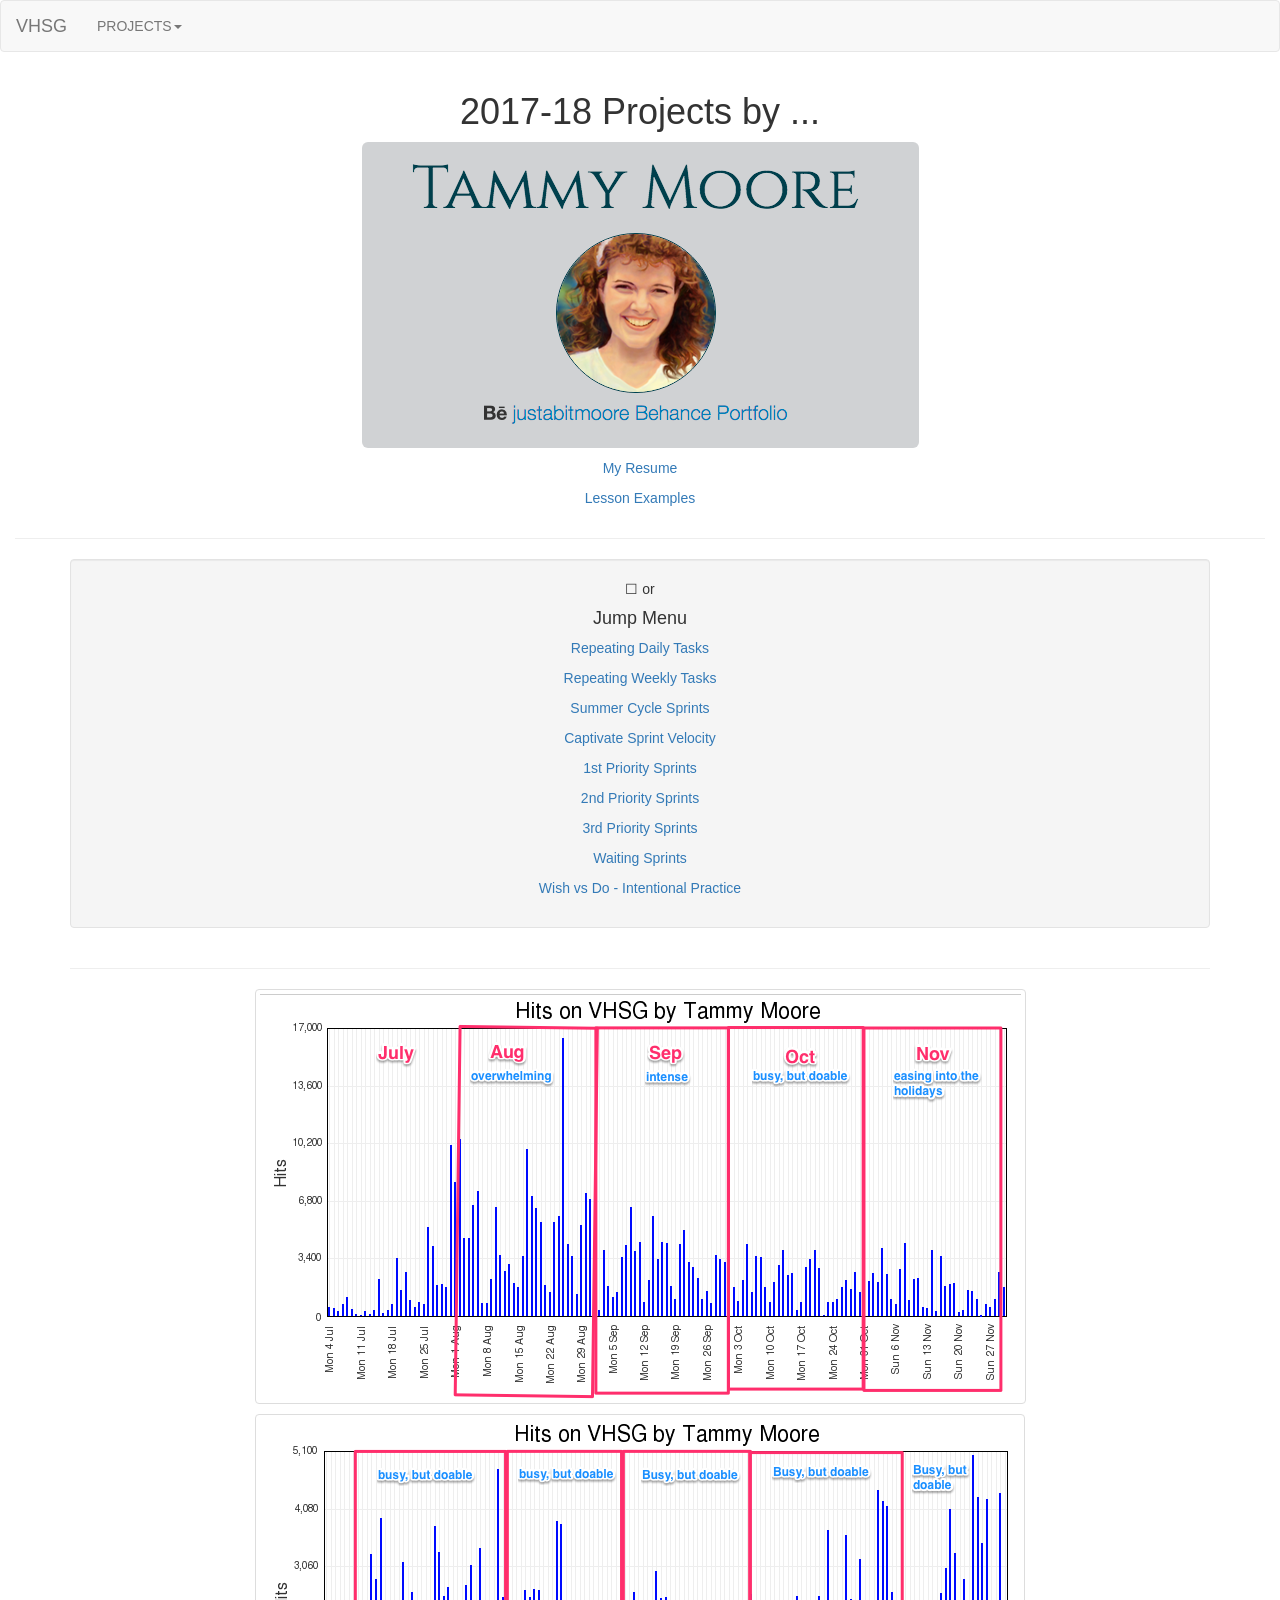
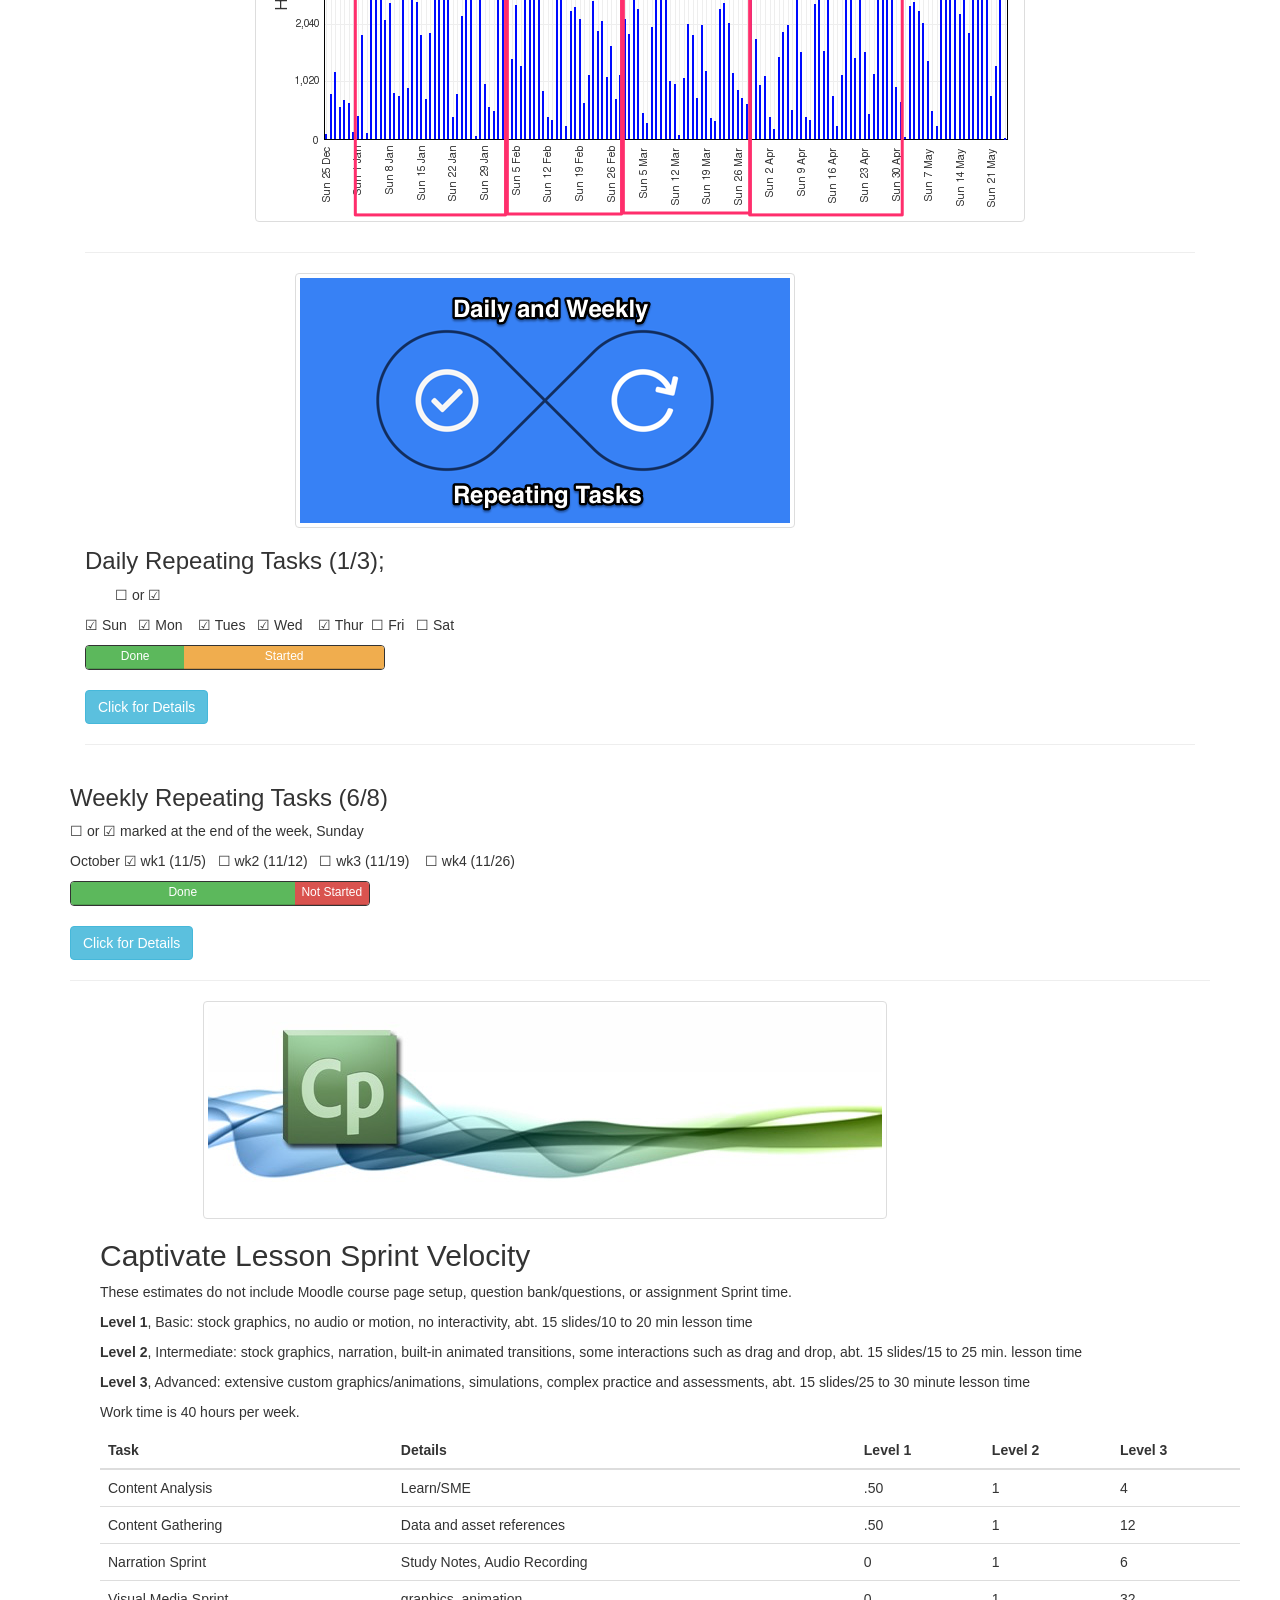
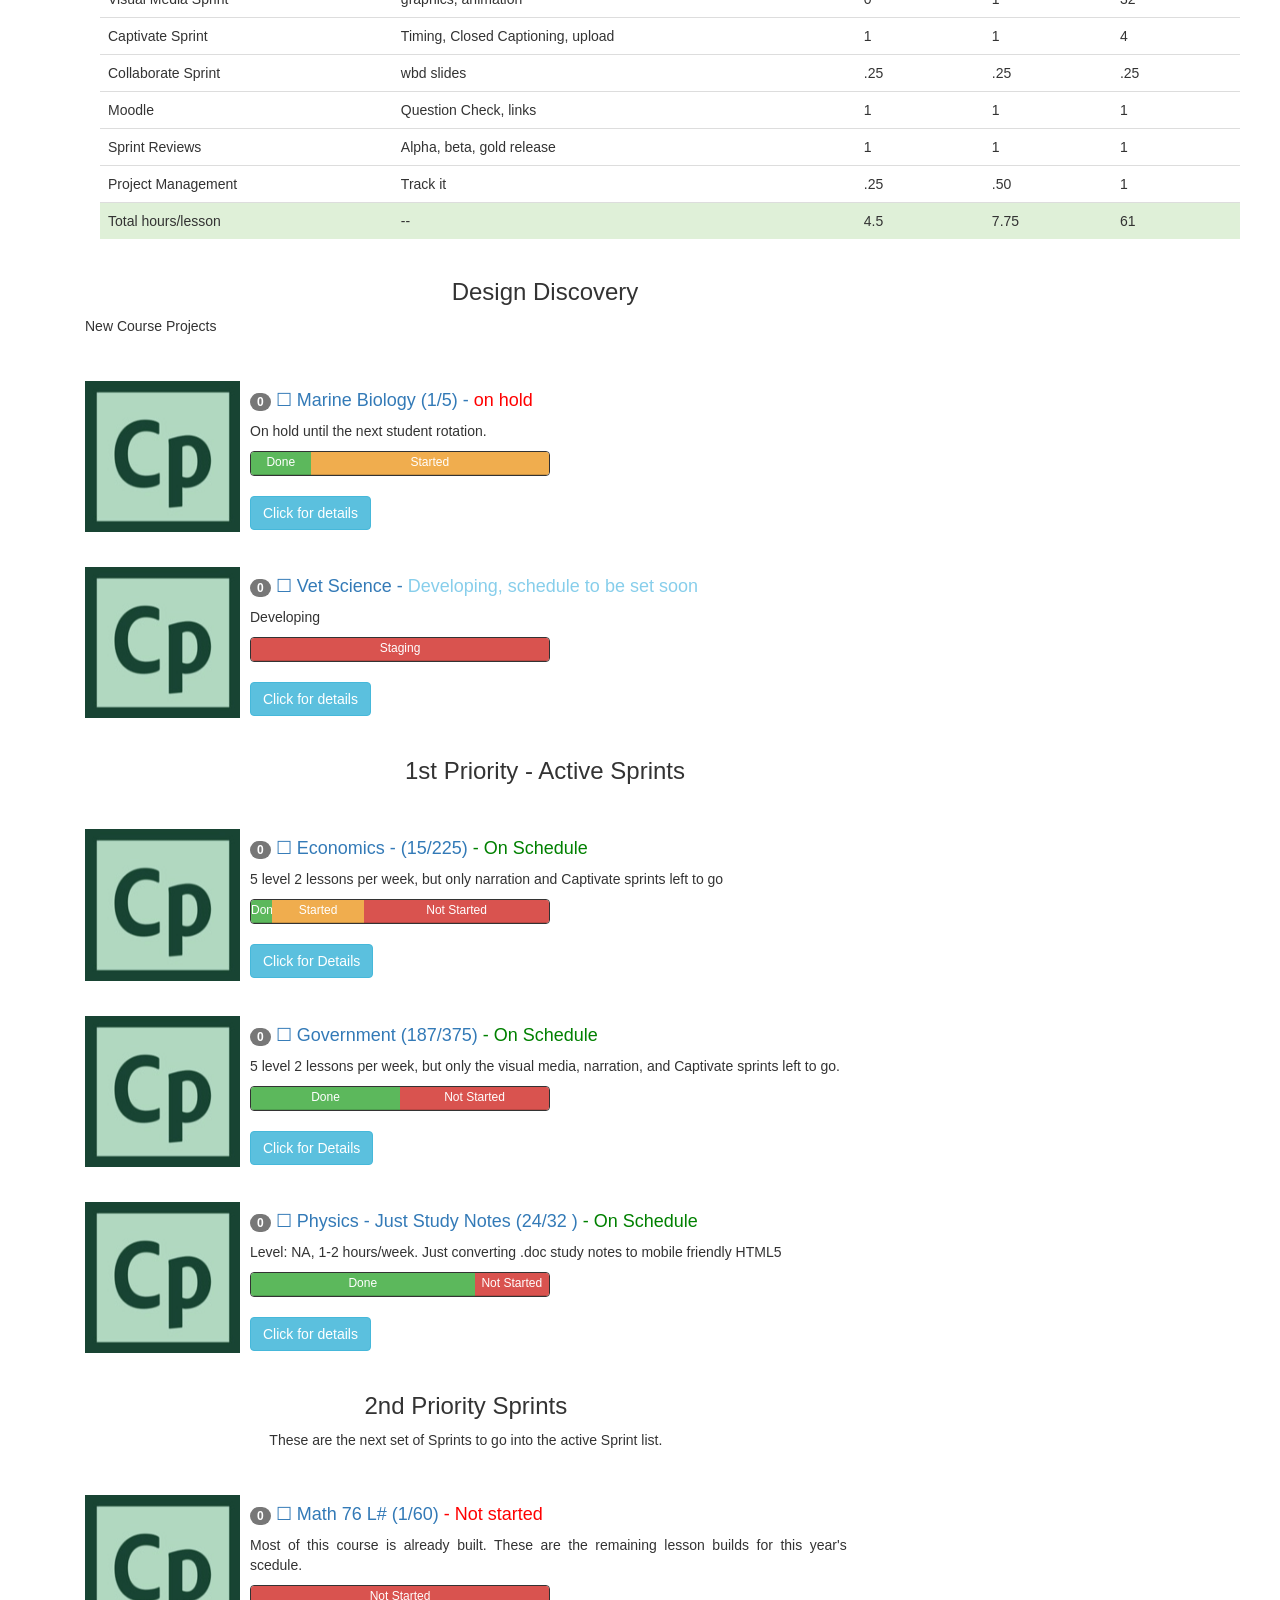
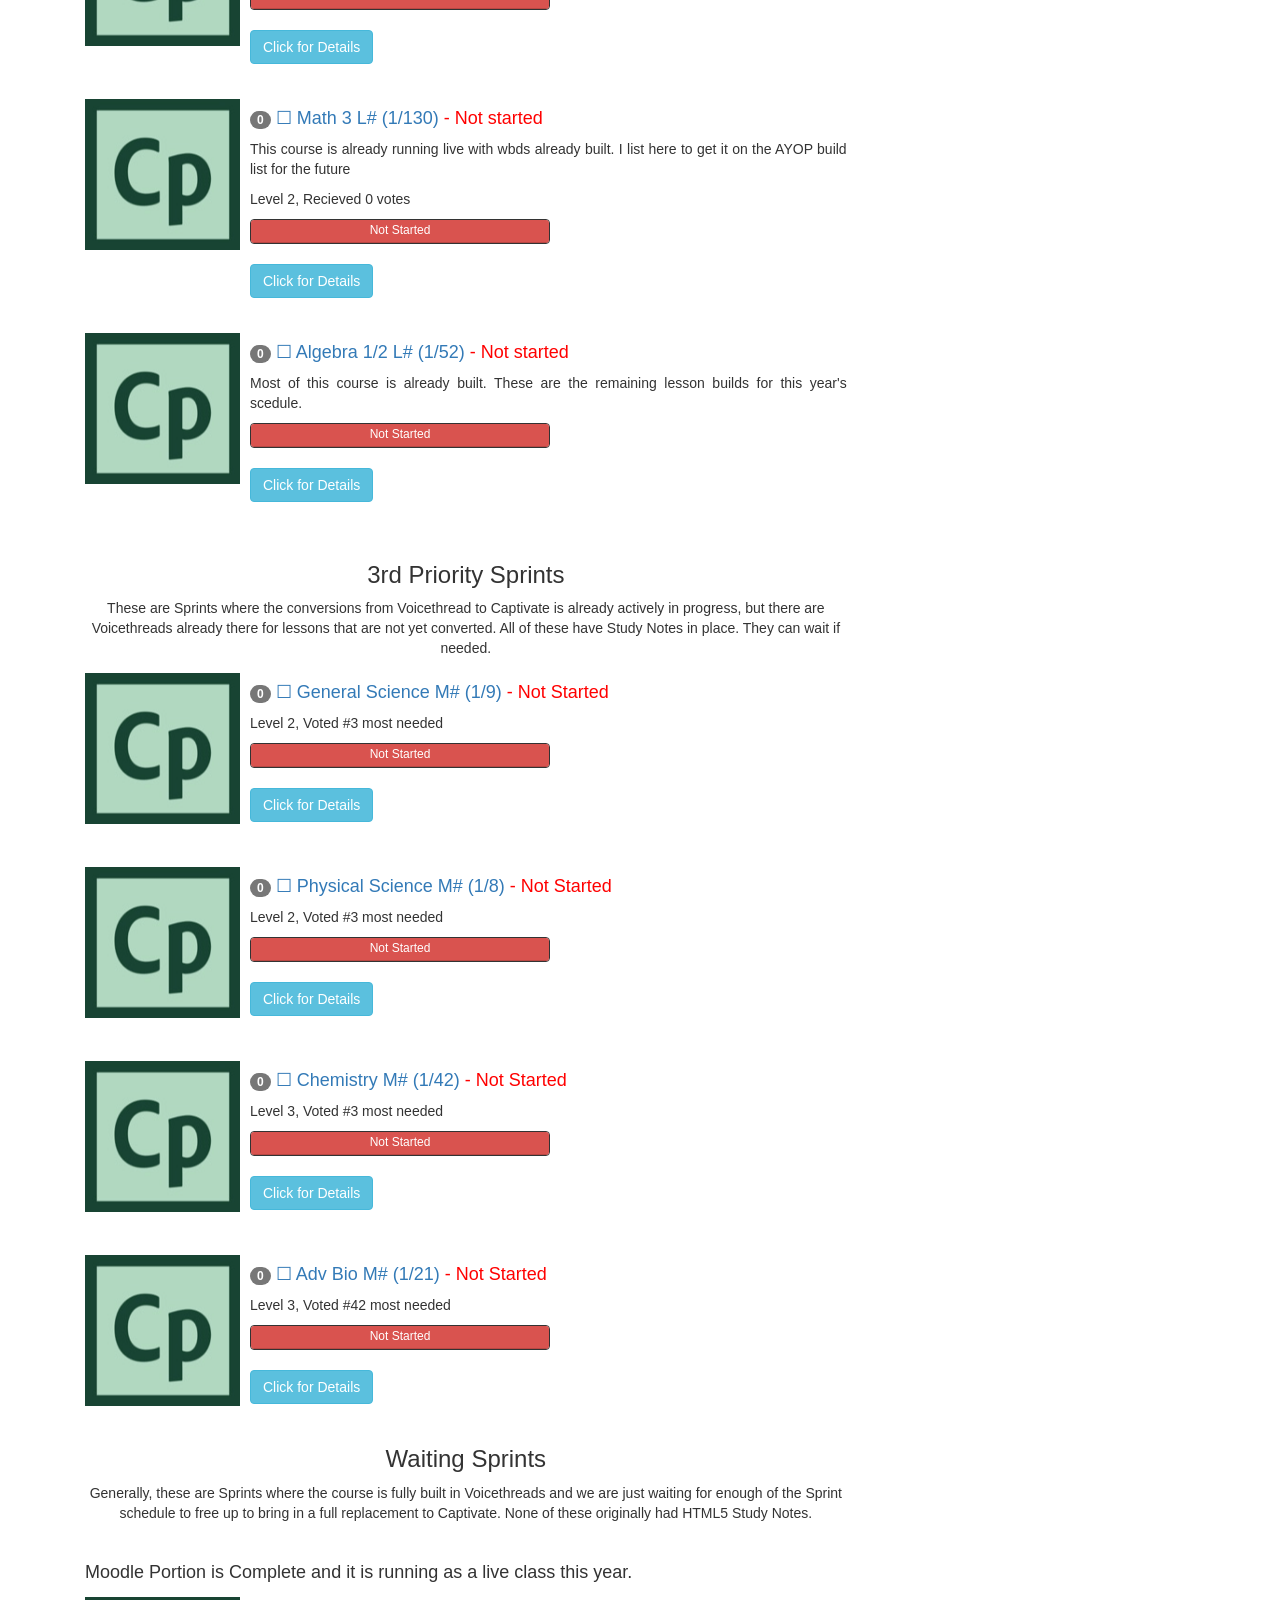
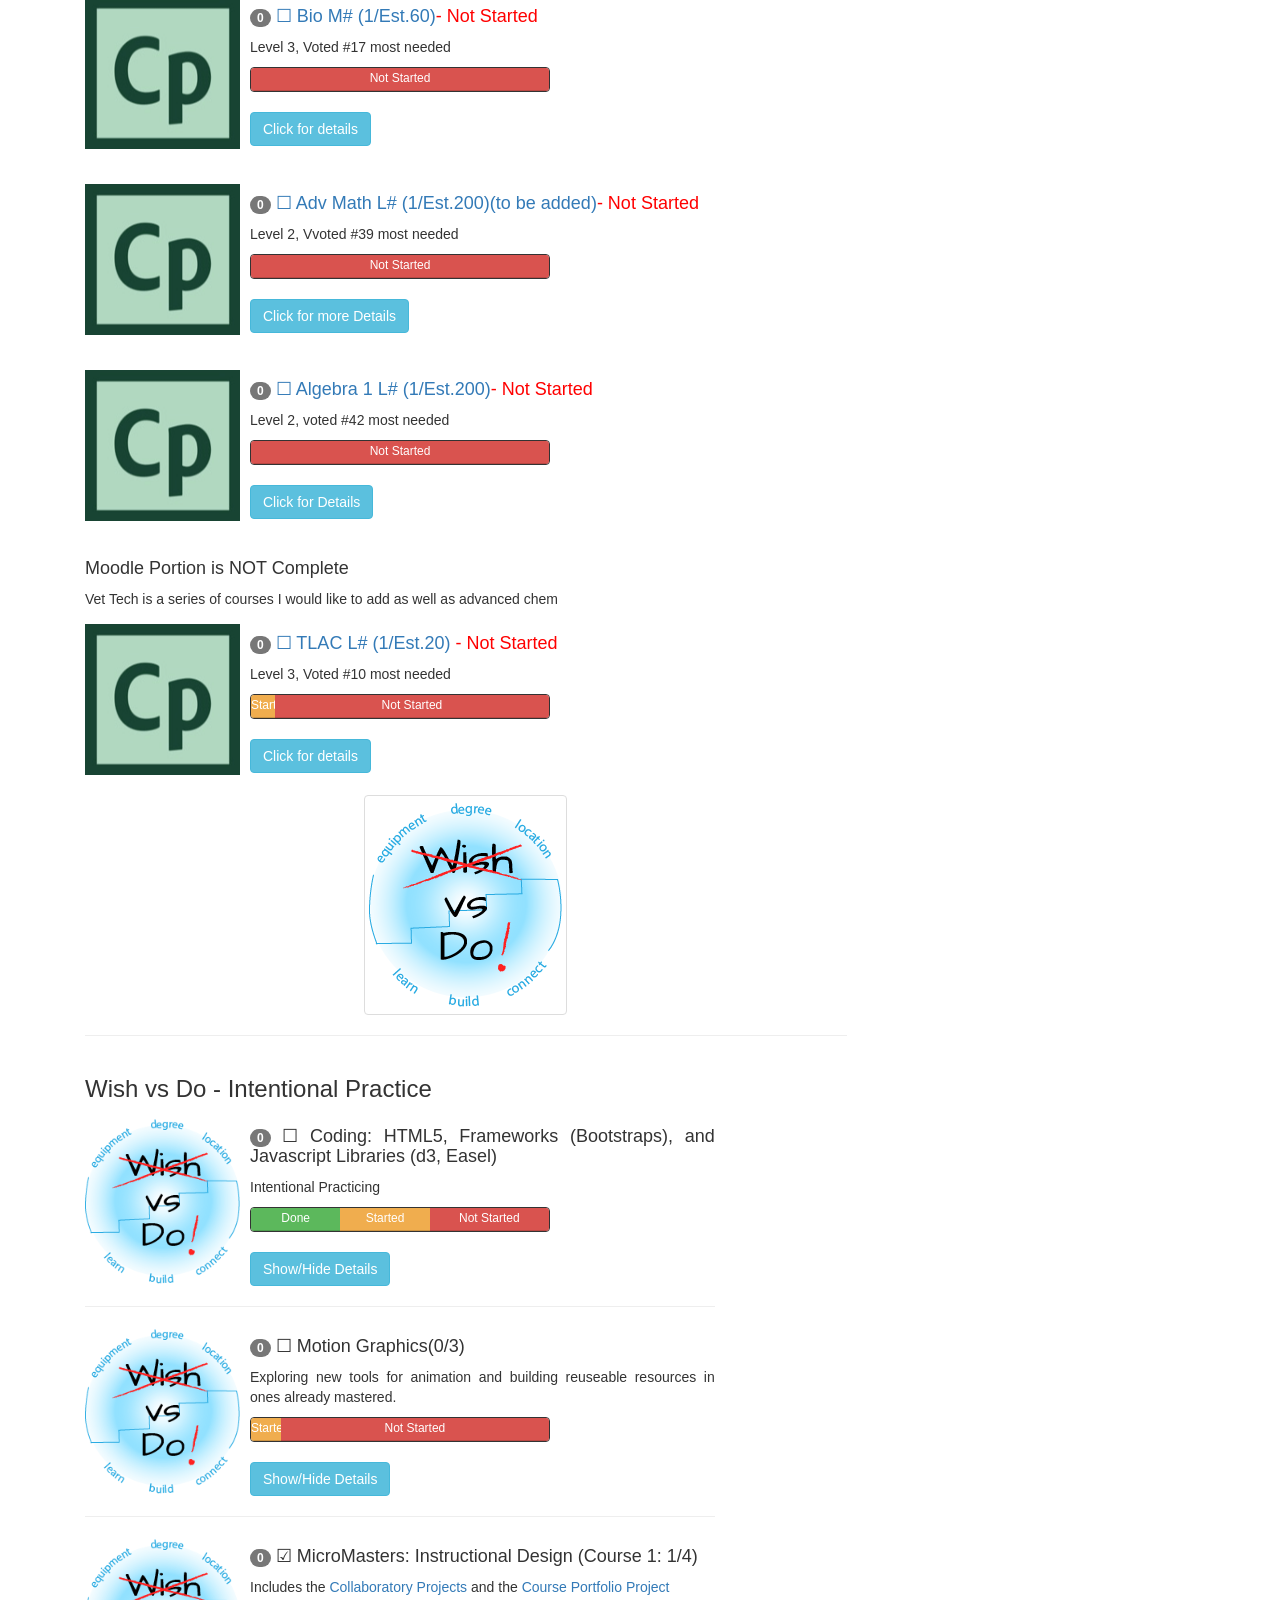
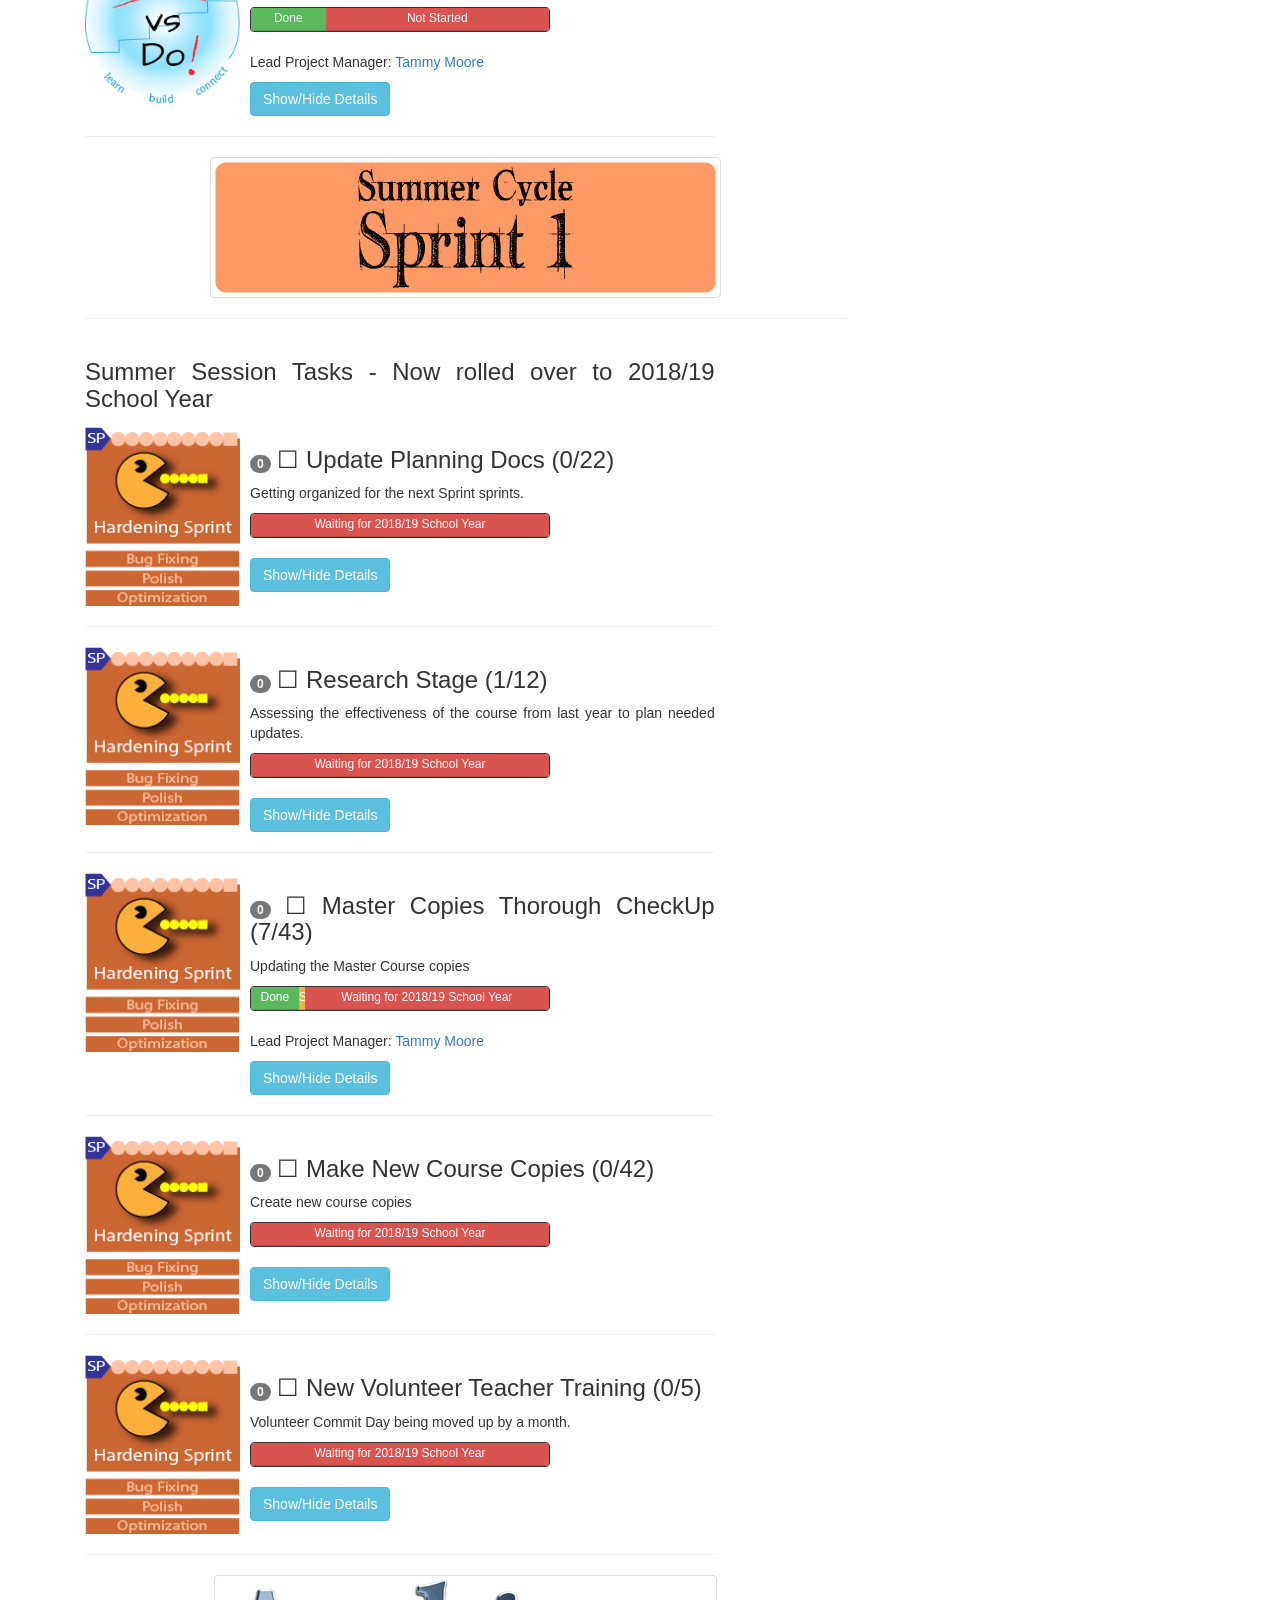
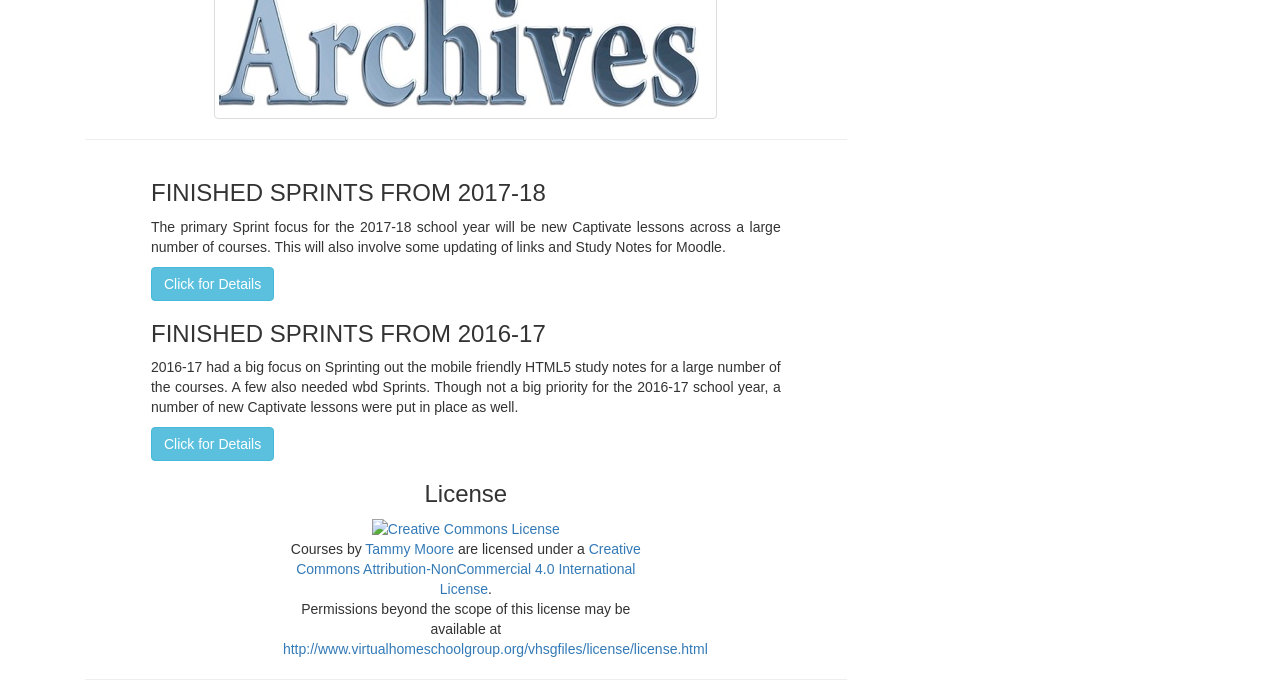
==== Active_Projects.html @ 6a8311d0 "Uploading the Core Active Project files The specific project folders will come later" ====
<!DOCTYPE html>
<html lang="en">
<head>
<meta charset="UTF-8">
<meta http-equiv="X-UA-Compatible" content="IE=edge">
<meta name="viewport" content="width=device-width, initial-scale=1">
<title>ACTIVE PROJECTS</title>

<!-- Bootstrap -->
<link href="css/bootstrap.css" rel="stylesheet">

<!-- HTML5 shim and Respond.js for IE8 support of HTML5 elements and media queries -->
<!-- WARNING: Respond.js doesn't work if you view the page via file:// -->
<!--[if lt IE 9]>
      <script src="https://oss.maxcdn.com/html5shiv/3.7.2/html5shiv.min.js"></script>
      <script src="https://oss.maxcdn.com/respond/1.4.2/respond.min.js"></script>
    <![endif]-->
</head>
<body>
<!--___________________ NAVIGATION BAR ___________________________-->
  <nav class="navbar navbar-default">
  <div class="container-fluid"> 
    <!-- Brand and toggle get grouped for better mobile display -->
    <div class="navbar-header">
      <button type="button" class="navbar-toggle collapsed" data-toggle="collapse" data-target="#defaultNavbar1"><span class="sr-only">Toggle navigation</span><span class="icon-bar"></span><span class="icon-bar"></span><span class="icon-bar"></span></button>
      <a class="navbar-brand" href="http://www.virtualhomeschoolgroup.org/">VHSG</a>
    </div>
    <!-- Collect the nav links, forms, and other content for toggling -->
    <div class="collapse navbar-collapse" id="defaultNavbar1">
      <ul class="nav navbar-nav">
        <li class="dropdown"><a href="#" class="dropdown-toggle" data-toggle="dropdown" role="button" aria-expanded="false">PROJECTS<span class="caret"></span></a>
          <ul class="dropdown-menu" role="menu">
            <li><a href="./P_New_Session_Prep/index.html" target="_blank">New Session Prep</a></li>
              <li class="divider"></li>
              <li><a href="./P_Professional_Development/index.html" target="_blank">Professional Development (soon)</a></li>
              <li class="divider"></li>
               <li><a href="./P_Math3/index.html" target="_blank">Math 3</a></li>
              <li class="divider"></li>
            <li><a href="./P_Math76/index.html" target="_blank">Math 7/6</a></li>
              <li class="divider"></li>
            <li><a href="./P_Algebra12/index.html" target="_blank">Algebra 1/2</a></li>
              <li class="divider"></li>
              <li><a href="./P_Algebra1/index.html" target="_blank">Agebra 1</a></li>
              <li class="divider"></li>
            <li><a href="./P_General_Science/index.html" target="_blank">General Science</a></li>
              <li class="divider"></li>
            <li><a href="./P_Physical_Science/index.html" target="_blank">Physical Science</a></li>
              <li class="divider"></li>
            <li><a href="./P_Biology/index.html" target="_blank">Biology</a></li>
              <li class="divider"></li>
            <li><a href="./P_Chemistry/index.html" target="_blank">Chemistry</a></li>
              <li class="divider"></li>
            <li><a href="./P_Advanced_Biology/index.html" target="_blank">Advanced_Biology</a></li>
              <li class="divider"></li>
            <li><a href="./P_Government/index.html" target="_blank">Government</a></li>
              <li class="divider"></li>
              <li><a href="./P_Government/index.html" target="_blank">Economics</a></li>
              <li class="divider"></li>
            <li><a href="./P_Spanish/index.html" target="_blank">Spanish</a></li>
              <li class="divider"></li>
            <li><a href="./P_Photography/index.html" target="_blank">Photography</a></li>
              <li class="divider"></li>
              <li><a href="./P_TLAC/index.html" target="_blank">TLAC</a></li>
              <li class="divider"></li>
              <li><a href="./P_Marine_Biology/index.html" target="_blank">Marine Biology (soon)</a></li>
              <li class="divider"></li>
              <li><a href="http://www.virtualhomeschoolgroup.org/vhsgfiles/51_TheCollaboratory/Projects/Gamification/" target="_blank">Chat Gamification</a></li>
              <li class="divider"></li>
          </ul>
        </li>
      </ul>
    </div>
    <!-- /.navbar-collapse --> 
  </div>
  <!-- /.container-fluid --> 
</nav>

<!--___________________ LESSON TITLE ___________________________-->
<div class="container-fluid">
  <div class="row">
    <div class="col-md-6 col-md-offset-3">
      <h1 class="text-center">2017-18 Projects by ...</h1>
      <p style="text-align: center;"><a href="https://www.behance.net/gallery/6396977/E-Learning-Illustration-Group" target="_blank"><img class="img-rounded" src="Assets/Tammy_Moore.png" alt="Image with the name Tammy Moore and an avatar image of a lady with a Mrs. Frizzle look about her." width="557" height="306" /></a></p>
<p style="text-align: center;"><a href="http://www.virtualhomeschoolgroup.org/vhsgfiles/Staff_Profiles/Tammy_Moore/resume/Tammy_Moore_Resume.html" target="_blank">My Resume</a></p>
<p style="text-align: center;"><a href="http://www.virtualhomeschoolgroup.org/vhsgfiles/Staff_Profiles/Tammy_Moore/Example_Lessons/Examples.html" target="_blank">Lesson Examples</a></p>
    </div><!-- End of column -->
  </div><!-- End of row -->
  <hr>
</div><!-- End of Container Fluid -->
<!--___________________ Quick Lesson Summary ___________________________-->
<div class="container">
	<div class="row">
    <div class="text-center col-md-12">
      <div class="well">
        <p>☐ or </p>
		  <h4>Jump Menu</h4>
		  	<p><a href="#dailyjump">Repeating Daily Tasks</a></p>
			<p><a href="#weeklyjump">Repeating Weekly Tasks</a></p>
		  	<p><a href="#summer">Summer Cycle Sprints</a></p>
		 	<p><a href="#SprintVelocity">Captivate Sprint Velocity</a></p>
     		<p><a href="#firstpriority">1st Priority Sprints</a></p>
     		<p><a href="#secondpriority">2nd Priority Sprints</a></p>
     		<p><a href="#thirdpriority">3rd Priority Sprints</a></p>
     		<p><a href="#waiting">Waiting Sprints</a></p>
     		<p><a href="#wish">Wish vs Do - Intentional Practice</a></p>
      </div>
    </div>
</div>
<hr>

<!--___________________ VHSG Hits ___________________________-->
<div class="container-fluid">
<div class="row">
<a name="d00"></a>
    <p><img src="Assets/Online.png" class="center-block img-responsive img-thumbnail style=border: 2px solid black;" alt="Online"></p>
    <p><img src="Assets/Online2.png" class="center-block img-responsive img-thumbnail style=border: 2px solid black;" alt="Online2"></p>
    
  </div>
  <hr>
  <div class="row">
    <div class="text-justify col-sm-11 col-lg-10">
       
<!-------------------- DAILY AND WEEKLY TASKS STARTS HERE------------------->
	  <p><img src="Assets/repeat.png" class="center-block img-responsive rounded img-thumbnail style=border: 2px solid black;" alt="Priority_0"></p>
	  <h3 id="dailyjump">Daily Repeating Tasks (1/3);</h3>
			<p style="margin-left: 30px;"> ☐ or ☑</p>
      		<p>☑ Sun &nbsp; ☑ Mon &nbsp;&nbsp; ☑ Tues &nbsp; ☑&nbsp;Wed &nbsp; &nbsp;☑ Thur &nbsp;☐ Fri &nbsp; ☐ Sat &nbsp; </p>
  		<!-- Progress Bar Starts Here --->
					<div class="progress" style="height:25px;width:300px;border-width:1px;border-style:solid;">
						<div class="progress-bar progress-bar-success" role="progressbar" style="width:33%">Done</div>
						<div class="progress-bar progress-bar-warning" role="progressbar" style="width:67%">Started</div>
						<div class="progress-bar progress-bar-danger" role="progressbar" style="width:0%">Not Started</div>
					</div>		
						<!-- Progress bar ends here -->
  <!-------------------- TOGGLE STARTS HERE------------------->
		<!--This is the toggle start for Archives-->
  					<button type="button" class="btn btn-info" data-toggle="collapse" data-target="#tasks">Click for Details</button>
  					<div id="tasks" class="collapse">
  <!------------------- This is the Toggle end --------------->
						<h3>Daily Tasks</h3>
      
      <p>☑ Account Confirmations</p>
      <p>☐ Today's E-mail</p>
      <p>☐ Facebook Messages</p>
   </div><!-- This div is for the DAILY AND WEEKLY TASKS toggle-->
    </div>
</div>


  <hr>
  
<!--___________________ End of DAILY ___________________________-->
<!--___________________ End of DAILY ___________________________-->
<!--___________________ End of DAILY ___________________________-->

<!--___________________ Start of WEEKLY ___________________________-->
<!--___________________ Start of WEEKLY ___________________________-->
<!--___________________ Start of WEEKLY ___________________________-->
	    <div class="row">
    

	  <h3 id="weeklyjump">Weekly Repeating Tasks (6/8)</h3>
  		<p>☐ or ☑ marked at the end of the week, Sunday</p>
  		<p>October ☑ wk1 (11/5) &nbsp; ☐ wk2 (11/12) &nbsp; ☐ wk3 (11/19) &nbsp;&nbsp; ☐ wk4 (11/26)</p>
  		<!-- Progress Bar Starts Here --->
					<div class="progress" style="height:25px;width:300px;border-width:1px;border-style:solid;">
						<div class="progress-bar progress-bar-success" role="progressbar" style="width:75%">Done</div>
						<div class="progress-bar progress-bar-warning" role="progressbar" style="width:0%">Started</div>
						<div class="progress-bar progress-bar-danger" role="progressbar" style="width:25%">Not Started</div>
					</div>		
						<!-- Progress bar ends here -->
  <!-------------------- TOGGLE STARTS HERE------------------->
		<!--This is the toggle start for Archives-->
    <button type="button" class="btn btn-info" data-toggle="collapse" data-target="#weekly">Click for Details</button>
    <div id="weekly" class="collapse">
  <!------------------- This is the Toggle end --------------->
     
      <h3>Regular Weekly Tasks (due by Sunday)</h3>
      <p>☐ Weekly Checkup on Live Class Student Progress</p>
              
     	  <p style="margin-left: 30px;">☐ Biology
				  <input type="checkbox"> <a href="http://www.virtualhomeschoolgroup.org/report/progress/index.php?course=18#" target="_blank">2015</a>, &nbsp;
					 <input type="checkbox"> <a href="http://www.virtualhomeschoolgroup.org/report/progress/index.php?course=215#" target="_blank">2016</a>
					 <input type="checkbox"> <a href="http://www.virtualhomeschoolgroup.org/report/progress/index.php?course=495#" target="_blank">2017L</a>
				</p>
      
			 <p style="margin-left: 30px;">☐ Chem -
				  <input type="checkbox"> <a href="http://www.virtualhomeschoolgroup.org/report/progress/index.php?course=3#" target="_blank">2017L</a>, &nbsp;
				  <input type="checkbox"> <a href="http://www.virtualhomeschoolgroup.org/report/progress/index.php?course=273#" target="_blank">2016L</a>
				  <input type="checkbox"> <a href="http://www.virtualhomeschoolgroup.org/report/progress/index.php?course=533#" target="_blank">2017L</a>
				</p>
      
     		
     	<p>☐ Grading - </p>
              
        <p style="margin-left: 30px;">☐ Gen Sci -
			  	<input type="checkbox"> <a href="http://www.virtualhomeschoolgroup.org/blocks/fn_marking/fn_gradebook.php?courseid=16&show=unmarked&navlevel=top" target="__blank">2015</a>, &nbsp;
					<input type="checkbox"> <a href="http://www.virtualhomeschoolgroup.org/blocks/fn_marking/fn_gradebook.php?courseid=218&show=unmarked&navlevel=top" target="_blank">2016L</a>, &nbsp;
					<input type="checkbox"> <a href="http://www.virtualhomeschoolgroup.org/blocks/fn_marking/fn_gradebook.php?courseid=308&show=unmarked&navlevel=top" target="_blank">2016AYOP03</a>, &nbsp;
					<input type="checkbox"> <a href="http://www.virtualhomeschoolgroup.org/blocks/fn_marking/fn_gradebook.php?courseid=115&show=unmarked&navlevel=top" target="_blank">2016_17</a>, &nbsp;
					<input type="checkbox"> <a href="http://www.virtualhomeschoolgroup.org/blocks/fn_marking/fn_gradebook.php?courseid=588&show=unmarked&navlevel=top" target="_blank">A2017_18</a>, &nbsp;
					<input type="checkbox"> <a href="http://www.virtualhomeschoolgroup.org/blocks/fn_marking/fn_gradebook.php?courseid=487&show=unmarked&navlevel=top" target="_blank">L2017_18</a>
				</p>
      
        <p style="margin-left: 30px;">☐ Phys Sci -
					<input type="checkbox"> <a href="http://www.virtualhomeschoolgroup.org/blocks/fn_marking/fn_gradebook.php?courseid=17&show=unmarked&navlevel=top" target="_blank">2015</a>, &nbsp;
					<input type="checkbox"> <a href="http://www.virtualhomeschoolgroup.org/blocks/fn_marking/fn_gradebook.php?courseid=217&show=unmarked&navlevel=top" target="_blank">2016L</a>, &nbsp;
					<input type="checkbox"> <a href="http://www.virtualhomeschoolgroup.org/blocks/fn_marking/fn_gradebook.php?courseid=114&show=unmarked&navlevel=top" target="_blank">2016AYOP</a>, &nbsp;
					<input type="checkbox"> <a href="http://www.virtualhomeschoolgroup.org/blocks/fn_marking/fn_gradebook.php?courseid=591&show=unmarked&navlevel=top" target="_blank">A2017_18</a>, &nbsp;
					<input type="checkbox"> <a href="http://www.virtualhomeschoolgroup.org/blocks/fn_marking/fn_gradebook.php?courseid=485&show=unmarked&navlevel=top" target="_blank">L2017_18</a>
	  	  </p>
      
        <p style="margin-left: 30px;">☐ Bio -
					<input type="checkbox"> <a href="http://www.virtualhomeschoolgroup.org/blocks/fn_marking/fn_gradebook.php?courseid=18&show=unmarked&navlevel=top" target="_blank">2015</a>, &nbsp;
					<input type="checkbox"> <a href="http://www.virtualhomeschoolgroup.org/blocks/fn_marking/fn_gradebook.php?courseid=215&show=unmarked&navlevel=top" target="_blank">2016L</a>, &nbsp;
					<input type="checkbox"> <a href="http://www.virtualhomeschoolgroup.org/blocks/fn_marking/fn_gradebook.php?courseid=95&show=unmarked&navlevel=top" target="_blank">2016AYOP </a>, &nbsp;
					<input type="checkbox"> <a href="http://www.virtualhomeschoolgroup.org/blocks/fn_marking/fn_gradebook.php?courseid=556&show=unmarked&navlevel=top" target="_blank">A2017_18</a>, &nbsp;
					<input type="checkbox"> <a href="http://www.virtualhomeschoolgroup.org/blocks/fn_marking/fn_gradebook.php?courseid=616&show=unmarked&navlevel=top" target="_blank">2A2017_18</a>, &nbsp;
					<input type="checkbox"> <a href="http://www.virtualhomeschoolgroup.org/blocks/fn_marking/fn_gradebook.php?courseid=495&show=unmarked&navlevel=top" target="_blank">L2017_18</a>
				</p>
      
        <p style="margin-left: 30px;">☐ Chem -
					<input type="checkbox"> <a href="http://www.virtualhomeschoolgroup.org/blocks/fn_marking/fn_gradebook.php?courseid=3&show=unmarked&navlevel=top" target="_blank">2015</a>, &nbsp;
					<input type="checkbox"> <a href="http://www.virtualhomeschoolgroup.org/blocks/fn_marking/fn_gradebook.php?courseid=273&show=unmarked&navlevel=top" target="_blank">2016L</a>, &nbsp;
					<input type="checkbox"> <a href="http://www.virtualhomeschoolgroup.org/blocks/fn_marking/fn_gradebook.php?courseid=274&show=unmarked&navlevel=top" target="_blank">2016AYOP</a>, &nbsp;
					<input type="checkbox"> <a href="http://www.virtualhomeschoolgroup.org/blocks/fn_marking/fn_gradebook.php?courseid=560&show=unmarked&navlevel=top" target="_blank">A2017_18</a>, &nbsp;
					<input type="checkbox"> <a href="http://www.virtualhomeschoolgroup.org/blocks/fn_marking/fn_gradebook.php?courseid=533&show=unmarked&navlevel=top" target="_blank">L2017_18</a>
				</p>
      
        <p style="margin-left: 30px;">☐ Adv Bio -
					<input type="checkbox"> <a href="http://www.virtualhomeschoolgroup.org/blocks/fn_marking/fn_gradebook.php?courseid=19&show=unmarked&navlevel=top" target="_blank">AYOP</a>, &nbsp;
					<input type="checkbox"> <a href="http://www.virtualhomeschoolgroup.org/blocks/fn_marking/fn_gradebook.php?courseid=229&show=unmarked&navlevel=top" target="_blank">2016L</a> , &nbsp;
				  <input type="checkbox"> <a href="http://www.virtualhomeschoolgroup.org/blocks/fn_marking/fn_gradebook.php?courseid=559&show=unmarked&navlevel=top" target="_blank">A2017_18</a>, &nbsp;
					<input type="checkbox"> <a href="http://www.virtualhomeschoolgroup.org/blocks/fn_marking/fn_gradebook.php?courseid=535&show=unmarked&navlevel=top" target="_blank">L2017_18</a>
				</p>
      
        <p style="margin-left: 30px;">☐ Physics -
					<input type="checkbox"> <a href="http://www.virtualhomeschoolgroup.org/blocks/fn_marking/fn_gradebook.php?courseid=32&show=unmarked&navlevel=top" target="_blank">2015</a>, &nbsp;
					<input type="checkbox"> <a href="http://www.virtualhomeschoolgroup.org/blocks/fn_marking/fn_gradebook.php?courseid=152&show=unmarked&navlevel=top" target="_blank">2016AYOP</a> , &nbsp;
					<input type="checkbox"> <a href="http://www.virtualhomeschoolgroup.org/blocks/fn_marking/fn_gradebook.php?courseid=562&show=unmarked&navlevel=top" target="_blank">A2017_18</a>, &nbsp;
					<input type="checkbox"> <a href="http://www.virtualhomeschoolgroup.org/blocks/fn_marking/fn_gradebook.php?courseid=509&show=unmarked&navlevel=top" target="_blank">L2017_18</a>
				</p>
      
     </div><!-- This div is for the DAILY AND WEEKLY TASKS toggle-->
  </div>
</div>

 <div>
  <hr>
  
<!--___________________ End of WEEKLY ___________________________-->
<!--___________________ End of WEEKLY ___________________________-->
<!--___________________ End of WEEKLY ___________________________-->




	 
	 
<!--___________________ BEGIN CAPTIVATE ___________________________-->
<!--___________________ BEGIN CAPTIVATE ___________________________-->
<!--___________________ BEGIN CAPTIVATE ___________________________-->
	 
	 
<div class="container-fluid">
  <div class="row">
   <a name="d02"></a>
    <div class="text-justify col-sm-11 col-lg-10">
     
	  <img src="Assets/Captivate.png" class="center-block img-responsive img-thumbnail style border: 2px solid black;" alt="Captivate">


		<!-- DATA TABLE ---- DATA TABEL ---- DATA TABEL --->
		<div class="container">
		  <h2 id="SprintVelocity">Captivate Lesson Sprint Velocity</h2>
			<p>These estimates do not include Moodle course page setup, question bank/questions, or assignment Sprint time.</p>
			<p><b>Level 1</b>, Basic: stock graphics, no audio or motion, no interactivity, abt. 15 slides/10 to 20 min lesson time</p>   
			<p><b>Level 2</b>, Intermediate: stock graphics, narration, built-in animated transitions, some interactions such as drag and drop, abt. 15 slides/15 to 25 min. lesson time</p>  
			<p><b>Level 3</b>, Advanced: extensive custom graphics/animations, simulations, complex practice and assessments, abt. 15 slides/25 to 30 minute lesson time</p> 
			<p>Work time is 40 hours per week.</p>      
		  <div class="table-responsive">          
		  <table class="table">
			<thead>
			  <tr>
				<th>Task</th>
				<th>Details</th>
				<th>Level 1</th>
				<th>Level 2</th>
				<th>Level 3</th>
				
			  </tr>
			</thead>
			<tbody>
			  <tr><!-- Start Row 1 -->
				<td>Content Analysis</td>
				<td>Learn/SME</td>
				<td>.50</td>
				<td>1</td>
				<td>4</td>
			  </tr><!-- End Row 1 -->
			  <tr><!-- Start Row 2 -->
				<td>Content Gathering</td>
				<td>Data and asset references</td>
				<td>.50</td>
				<td>1</td>
				<td>12</td>
			  </tr><!-- End Row 2 -->
			  <tr><!-- Start Row 3 -->
				<td>Narration Sprint</td>
				<td>Study Notes, Audio Recording</td>
				<td>0</td>
				<td>1</td>
				<td>6</td>
			  </tr><!-- End Row 3 -->
			  
			  <tr><!-- Start Row 4 -->
				<td>Visual Media Sprint</td>
				<td>graphics, animation</td>
				<td>0</td>
				<td>1</td>
				<td>32</td>
			  </tr><!-- End Row 4 -->
			  <tr><!-- Start Row 5 -->
				<td>Captivate Sprint</td>
				<td>Timing, Closed Captioning, upload</td>
				<td>1</td>
				<td>1</td>
				<td>4</td>
			  </tr><!-- End Row 5 -->
			  <tr><!-- Start Row 6 -->
				<td>Collaborate Sprint</td>
				<td>wbd slides</td>
				<td>.25</td>
				<td>.25</td>
				<td>.25</td>
			  </tr><!-- End Row 6 -->
			  <tr><!-- Start Row 6 -->
				<td>Moodle</td>
				<td>Question Check, links</td>
				<td>1</td>
				<td>1</td>
				<td>1</td>
			  </tr><!-- End Row 6 -->
			  <tr><!-- Start Row 7 -->
				<td>Sprint Reviews</td>
				<td>Alpha, beta, gold release</td>
				<td>1</td>
				<td>1</td>
				<td>1</td>
			  </tr><!-- End Row 7 -->
			  <tr><!-- Start Row 8 -->
				<td>Project Management</td>
				<td>Track it</td>
				<td>.25</td>
				<td>.50</td>
				<td>1</td>
			  </tr><!-- End Row 8 -->
			  <tr class="success"><!-- Start Row 8 -->
				  <td>Total hours/lesson</td>
				<td>--</td>
				<td>4.5</td>
				<td>7.75</td>
				<td>61</td>
			  </tr><!-- End Row 8 -->
			</tbody>
		  </table>
		  </div><!-- end class table-responsive -->
		</div> <!-- end of container -->
		<!-- DATA TABLE ---- DATA TABEL ---- DATA TABEL --->
		
	  </div> <!-- End of column for the table -->
		</div> <!-- End of row for the table -->
		
		
	
		<div class="row">
			<div class="text-justify col-sm-11 col-lg-10"> 
				<h3 class="text-center">Design Discovery</h3>
				<p>New Course Projects</p>
				<br>
				
       <!-------------------- MARINE BIO TOGGLE STARTS HERE------------------->
		<div class="media">
			<div class="media-left">
				<img src="Assets/CaptivateSide.png" class="media-object" style="width:155px" alt="Captivate Icon">
			</div>
 				
 			<div class="media-body">
				<h4><a href="./P_Marine_Biology/index.html" target="_blank"><span class="badge">0</span> ☐ Marine Biology (1/5) - <span style="color:red;">on hold</span></a></h4>
				<p>On hold until the next student rotation.</p>
 					  					<!-- Progress Bar Starts Here --->

					<div class="progress" style="height:25px;width:300px;border-width:1px;border-style:solid;">
						<div class="progress-bar progress-bar-success" role="progressbar" style="width:20%">Done</div>
						<div class="progress-bar progress-bar-warning" role="progressbar" style="width:80%">Started</div>
						<div class="progress-bar progress-bar-danger" role="progressbar" style="width:0%">Staging</div>
					</div>		
						<!-- Progress bar ends here -->
  					<button type="button" class="btn btn-info" data-toggle="collapse" data-target="#marine">Click for details</button>

  					<div id="marine" class="collapse">
  <!------------------- This is the Toggle end --------------->
      
      <p>Projects:</p>
      <!--COURSE SPRINTS START HERE ------------------->
      <h3>Design</h3>
        	<p style="margin-left: 60px;">☐ Objectives &nbsp; <span style="color:red;"> - Started</span></p>
      			<p style="margin-left: 60px;">☑ Storyline &nbsp; <span style="color:rgreen;"> - Completed</span></p>
      			<p style="margin-left: 60px;">☐ Character Design &nbsp; <span style="color:red;"> - Started</span></p>
      			<p style="margin-left: 60px;">☐ Scored activity design &nbsp; <span style="color:red;"> - Started</span></p>
     			<p style="margin-left: 60px;">☐ Environments <span style="color:red;"> - Started</span>&nbsp; </p>
       <br>
          </div><!-- This div is for Course Sprints toggle-->
			</div>
	</div>
	
         <br>
      <!-- --------------------- MARINE BIOLOGY SPRINTS END HERE ------------------->
      

      <!-------------------- Vet Science TOGGLE STARTS HERE------------------->
		<div class="media">
			<div class="media-left">
				<img src="Assets/CaptivateSide.png" class="media-object" style="width:155px">
			</div>
 				
 			<div class="media-body">
				<h4><a href="./P_Marine_Biology/index.html" target="_blank"><span class="badge">0</span> ☐ Vet Science - <span style="color:skyblue;">Developing, schedule to be set soon</span></a></h4>
				<p>Developing</p>
 					  					<!-- Progress Bar Starts Here --->

					<div class="progress" style="height:25px;width:300px;border-width:1px;border-style:solid;">
						<div class="progress-bar progress-bar-success" role="progressbar" style="width:0%">Done</div>
						<div class="progress-bar progress-bar-warning" role="progressbar" style="width:0%">Started</div>
						<div class="progress-bar progress-bar-danger" role="progressbar" style="width:100%">Staging</div>
					</div>		
						<!-- Progress bar ends here -->
  					<button type="button" class="btn btn-info" data-toggle="collapse" data-target="#vet">Click for details</button>

  					<div id="vet" class="collapse">
  <!------------------- This is the Toggle end --------------->
      
      <p>Projects:</p>
      <!--COURSE SPRINTS START HERE ------------------->
      <h3>Course Sprints</h3>
        	<p style="margin-left: 60px;">
      			☐ Brainstorming &nbsp; <span style="color:red;"> - Started</span></p>
	  		
       <br>
          </div><!-- This div is for Course Sprints toggle-->
			</div>
	</div>
	
         <br>
      <!-- --------------------- Vet Science SPRINTS END HERE ------------------->
		
		

				<h3 id="firstpriority" class="text-center">1st Priority - Active Sprints</h3>
				<br>
		


<!-------------------- ECONOMICS TOGGLE STARTS HERE------------------->
		<div class="media"><!-- Start media for the whole Government section -->
			<div class="media-left">
				<img src="Assets/CaptivateSide.png" class="media-object" style="width:155px">
			</div> <!-- Ends Media Left -->
 				
 			<div class="media-body"><!-- Start of media body content to the right in the media container-->
					<!-- Start of media body content that is always visible to the right in the media container-->
				<h4><a href="./P_Economics/index.html" target="_blank"><span class="badge">0</span> ☐ Economics - (15/225)</a><span style="color:green;"> - On Schedule</span></h4>
					<p>5 level 2 lessons per week, but only narration and Captivate sprints left to go </p>
 										<!-- Progress bar Starts here -->
					<div class="progress" style="height:25px;width:300px;border-width:1px;border-style:solid;">
						<div class="progress-bar progress-bar-success" role="progressbar" style="width:7%">Done</div>
						<div class="progress-bar progress-bar-warning" role="progressbar" style="width:31%">Started</div>
						<div class="progress-bar progress-bar-danger" role="progressbar" style="width:62%">Not Started</div>
					</div>		
					<!-- Progress bar ends here -->
  					<button type="button" class="btn btn-info" data-toggle="collapse" data-target="#econ">Click for Details</button>
					<br>
  					<div id="econ" class="collapse">
      					<p>Projects:</p>
						<p>In the pass last school year, most of the work was laid in place. The graphics, study notes.narration text, and the wbds were all created. All that is needed this year is the Captivate specific portions. It should go pretty fast. If time allows, this porject may be a good one to explore more animation techniques.</p>
      					<p>Next Sprint: question walk throughs</p>
						<p style="margin-left: 30px;">Earn a mark for every Sunday night that prep is on scheule</p>
						<h4 style="margin-left: 30px;">Unit 1</h4>
							<p style="margin-left: 60px;">☑ Lesson 01<span style="color:green;"> - Completed</span></p>
								<p style="margin-left: 90px;">☑ Audio Recorded<span style="color:green;"> - Completed</span></p>
								<p style="margin-left: 90px;">☑ Captivate<span style="color:green;"> - Completed</span></p>
								<p style="margin-left: 90px;">☑ Files uploaded and linked<span style="color:green;"> - Completed</span></p>
							<p style="margin-left: 60px;">☑ Lesson 02<span style="color:green;"> - Completed</span></p>
								<p style="margin-left: 90px;">☑ Audio Recorded<span style="color:green;"> - Completed</span></p>
								<p style="margin-left: 90px;">☑ Captivate<span style="color:green;"> - Completed</span></p>
								<p style="margin-left: 90px;">☑ Files uploaded and linked<span style="color:green;"> - Completed</span></p>
						<p style="margin-left: 60px;">☑ Lesson 03<span style="color:green;"> - Completed</span></p>
								<p style="margin-left: 90px;">☑ Audio Recorded<span style="color:green;"> - Completed</span></p>
								<p style="margin-left: 90px;">☑ Captivate<span style="color:green;"> - Completed</span></p>
								<p style="margin-left: 90px;">☑ Files uploaded and linked<span style="color:green;"> - Completed</span></p>
							<p style="margin-left: 60px;">☑ Lesson 04<span style="color:green;"> - Completed</span></p>
								<p style="margin-left: 90px;">☑ Audio Recorded<span style="color:green;"> - Completed</span></p>
								<p style="margin-left: 90px;">☑ Captivate<span style="color:green;"> - Completed</span></p>
								<p style="margin-left: 90px;">☑ Files uploaded and linked<span style="color:green;"> - Completed</span></p>
							<p style="margin-left: 60px;">☑ Lesson 05<span style="color:green;"> - Completed</span></p>
								<p style="margin-left: 90px;">☑ Audio Recorded<span style="color:green;"> - Completed</span></p>
								<p style="margin-left: 90px;">☑ Captivate<span style="color:green;"> - Completed</span></p>
								<p style="margin-left: 90px;">☑ Files uploaded and linked<span style="color:green;"> - Completed</span></p>
						<h4 style="margin-left: 30px;">Unit 2</h4>
							<p style="margin-left: 60px;">☐ Lesson 06 &nbsp; </p>
								<p style="margin-left: 90px;">☐ Audio Recorded</p>
								<p style="margin-left: 90px;">☐ Captivate</p>
								<p style="margin-left: 90px;">☐ Files uploaded and linked<span style="color:red;"> - started</span></p>
							<p style="margin-left: 60px;">☐ Lesson 07 &nbsp; </p>
								<p style="margin-left: 90px;">☐ Audio Recorded</p>
								<p style="margin-left: 90px;">☐ Captivate</p>
								<p style="margin-left: 90px;">☐ Files uploaded and linked<span style="color:red;"> - started</span></p>
							<p style="margin-left: 60px;">☐ Lesson 08 &nbsp; </p>
								<p style="margin-left: 90px;">☐ Audio Recorded</p>
								<p style="margin-left: 90px;">☐ Captivate</p>
								<p style="margin-left: 90px;">☐ Files uploaded and linked<span style="color:red;"> - started</span></p>
							<p style="margin-left: 60px;">☐ Lesson 09 &nbsp; </p>
								<p style="margin-left: 90px;">☐ Audio Recorded</p>
								<p style="margin-left: 90px;">☐ Captivate</p>
								<p style="margin-left: 90px;">☐ Files uploaded and linked<span style="color:red;"> - started</span></p>
							<p style="margin-left: 60px;">☐ Lesson 10 &nbsp;</p>
								<p style="margin-left: 90px;">☐ Audio Recorded</p>
								<p style="margin-left: 90px;">☐ Captivate</p>
								<p style="margin-left: 90px;">☐ Files uploaded and linked<span style="color:red;"> - started</span></p>
						<h4 style="margin-left: 30px;">Unit 3</h4>
							<p style="margin-left: 60px;">☐ Lesson 11 &nbsp; </p>
								<p style="margin-left: 90px;">☐ Audio Recorded</p>
								<p style="margin-left: 90px;">☐ Captivate</p>
								<p style="margin-left: 90px;">☐ Files uploaded and linked<span style="color:red;"> - started</span></p>
							<p style="margin-left: 60px;">☐ Lesson 12 &nbsp; </p>
								<p style="margin-left: 90px;">☐ Audio Recorded</p>
								<p style="margin-left: 90px;">☐ Captivate</p>
								<p style="margin-left: 90px;">☐ Files uploaded and linked<span style="color:red;"> - started</span></p>
							<p style="margin-left: 60px;">☐ Lesson 13 &nbsp; </p>
								<p style="margin-left: 90px;">☐ Audio Recorded</p>
								<p style="margin-left: 90px;">☐ Captivate</p>
								<p style="margin-left: 90px;">☐ Files uploaded and linked<span style="color:red;"> - started</span></p>
							<p style="margin-left: 60px;">☐ Lesson 14 &nbsp; </p>
								<p style="margin-left: 90px;">☐ Audio Recorded</p>
								<p style="margin-left: 90px;">☐ Captivate</p>
								<p style="margin-left: 90px;">☐ Files uploaded and linked<span style="color:red;"> - started</span></p>
							<p style="margin-left: 60px;">☐ Lesson 15 &nbsp;</p>
								<p style="margin-left: 90px;">☐ Audio Recorded</p>
								<p style="margin-left: 90px;">☐ Captivate</p>
								<p style="margin-left: 90px;">☐ Files uploaded and linked<span style="color:red;"> - started</span></p>
      					<h4 style="margin-left: 30px;">Unit 4</h4>
							<p style="margin-left: 60px;">☐ Lesson 16 &nbsp; </p>
								<p style="margin-left: 90px;">☐ Audio Recorded</p>
								<p style="margin-left: 90px;">☐ Captivate</p>
								<p style="margin-left: 90px;">☐ Files uploaded and linked<span style="color:red;"> - started</span></p>
							<p style="margin-left: 60px;">☐ Lesson 17 &nbsp; </p>
								<p style="margin-left: 90px;">☐ Audio Recorded</p>
								<p style="margin-left: 90px;">☐ Captivate</p>
								<p style="margin-left: 90px;">☐ Files uploaded and linked<span style="color:red;"> - started</span></p>
							<p style="margin-left: 60px;">☐ Lesson 18 &nbsp; </p>
								<p style="margin-left: 90px;">☐ Audio Recorded</p>
								<p style="margin-left: 90px;">☐ Captivate</p>
								<p style="margin-left: 90px;">☐ Files uploaded and linked<span style="color:red;"> - started</span></p>
							<p style="margin-left: 60px;">☐ Lesson 19 &nbsp; </p>
								<p style="margin-left: 90px;">☐ Audio Recorded</p>
								<p style="margin-left: 90px;">☐ Captivate</p>
								<p style="margin-left: 90px;">☐ Files uploaded and linked<span style="color:red;"> - started</span></p>
							<p style="margin-left: 60px;">☐ Lesson 20 &nbsp; </p>
								<p style="margin-left: 90px;">☐ Audio Recorded</p>
								<p style="margin-left: 90px;">☐ Captivate</p>
								<p style="margin-left: 90px;">☐ Files uploaded and linked<span style="color:red;"> - started</span></p>
						<h4 style="margin-left: 30px;">Unit 5</h4>
							<p style="margin-left: 60px;">☐ Lesson 21 &nbsp; </p>
								<p style="margin-left: 90px;">☐ Audio Recorded</p>
								<p style="margin-left: 90px;">☐ Captivate</p>
								<p style="margin-left: 90px;">☐ Files uploaded and linked<span style="color:red;"> - started</span></p>
							<p style="margin-left: 60px;">☐ Lesson 22 &nbsp; </p>
								<p style="margin-left: 90px;">☐ Audio Recorded</p>
								<p style="margin-left: 90px;">☐ Captivate</p>
								<p style="margin-left: 90px;">☐ Files uploaded and linked<span style="color:red;"> - started</span></p>
							<p style="margin-left: 60px;">☐ Lesson 23 &nbsp; </p>
								<p style="margin-left: 90px;">☐ Audio Recorded</p>
								<p style="margin-left: 90px;">☐ Captivate</p>
								<p style="margin-left: 90px;">☐ Files uploaded and linked<span style="color:red;"> - started</span></p>
							<p style="margin-left: 60px;">☐ Lesson 24 &nbsp; </p>
								<p style="margin-left: 90px;">☐ Audio Recorded</p>
								<p style="margin-left: 90px;">☐ Captivate</p>
								<p style="margin-left: 90px;">☐ Files uploaded and linked<span style="color:red;"> - started</span></p>
							<p style="margin-left: 60px;">☐ Lesson 25 &nbsp; </p>
								<p style="margin-left: 90px;">☐ Audio Recorded</p>
								<p style="margin-left: 90px;">☐ Captivate</p>
								<p style="margin-left: 90px;">☐ Files uploaded and linked<span style="color:red;"> - started</span></p>
						<h4 style="margin-left: 30px;">Unit 6</h4>
							<p style="margin-left: 60px;">☐ Lesson 26 &nbsp; </p>
								<p style="margin-left: 90px;">☐ Audio Recorded</p>
								<p style="margin-left: 90px;">☐ Captivate</p>
								<p style="margin-left: 90px;">☐ Files uploaded and linked<span style="color:red;"> - started</span></p>
							<p style="margin-left: 60px;">☐ Lesson 27 &nbsp; </p>
								<p style="margin-left: 90px;">☐ Captivate</p>
								<p style="margin-left: 90px;">☐ Files uploaded and linked<span style="color:red;"> - started</span></p>
							<p style="margin-left: 60px;">☐ Lesson 28 &nbsp; </p>
								<p style="margin-left: 90px;">☐ Audio Recorded</p>
								<p style="margin-left: 90px;">☐ Captivate</p>
								<p style="margin-left: 90px;">☐ Files uploaded and linked<span style="color:red;"> - started</span></p>
						<p style="margin-left: 60px;">☐ Lesson 29 &nbsp; </p>
								<p style="margin-left: 90px;">☐ Audio Recorded</p>
								<p style="margin-left: 90px;">☐ Captivate</p>
								<p style="margin-left: 90px;">☐ Files uploaded and linked<span style="color:red;"> - started</span></p>
							<p style="margin-left: 60px;">☐ Lesson 30 &nbsp; </p>
								<p style="margin-left: 90px;">☐ Audio Recorded</p>
								<p style="margin-left: 90px;">☐ Captivate</p>
								<p style="margin-left: 90px;">☐ Files uploaded and linked<span style="color:red;"> - started</span></p>
						<h4 style="margin-left: 30px;">Unit 7</h4>
							<p style="margin-left: 60px;">☐ Lesson 31 &nbsp; </p>
								<p style="margin-left: 90px;">☐ Audio Recorded</p>
								<p style="margin-left: 90px;">☐ Captivate</p>
								<p style="margin-left: 90px;">☐ Files uploaded and linked<span style="color:red;"> - started</span></p>
							<p style="margin-left: 60px;">☐ Lesson 32 &nbsp; </p>
								<p style="margin-left: 90px;">☐ Audio Recorded</p>
								<p style="margin-left: 90px;">☐ Captivate</p>
								<p style="margin-left: 90px;">☐ Files uploaded and linked<span style="color:red;"> - started</span></p>
							<p style="margin-left: 60px;">☐ Lesson 33 &nbsp; </p>
								<p style="margin-left: 90px;">☐ Audio Recorded</p>
								<p style="margin-left: 90px;">☐ Captivate</p>
								<p style="margin-left: 90px;">☐ Files uploaded and linked<span style="color:red;"> - started</span></p>
							<p style="margin-left: 60px;">☐ Lesson 34 &nbsp; </p>
								<p style="margin-left: 90px;">☐ Audio Recorded</p>
								<p style="margin-left: 90px;">☐ Captivate</p>
								<p style="margin-left: 90px;">☐ Files uploaded and linked<span style="color:red;"> - started</span></p>
							<p style="margin-left: 60px;">☐ Lesson 35 &nbsp; </p>
								<p style="margin-left: 90px;">☐ Audio Recorded</p>
								<p style="margin-left: 90px;">☐ Captivate</p>
								<p style="margin-left: 90px;">☐ Files uploaded and linked<span style="color:red;"> - started</span></p>
						<h4 style="margin-left: 30px;">Unit 8</h4>
							<p style="margin-left: 60px;">☐ Lesson 36 &nbsp; </p>
								<p style="margin-left: 90px;">☐ Audio Recorded</p>
								<p style="margin-left: 90px;">☐ Captivate</p>
								<p style="margin-left: 90px;">☐ Files uploaded and linked<span style="color:red;"> - started</span></p>
							<p style="margin-left: 60px;">☐ Lesson 37 &nbsp; </p>
								<p style="margin-left: 90px;">☐ Audio Recorded</p>
								<p style="margin-left: 90px;">☐ Captivate</p>
								<p style="margin-left: 90px;">☐ Files uploaded and linked<span style="color:red;"> - started</span></p>
							<p style="margin-left: 60px;">☐ Lesson 38 &nbsp; </p>
								<p style="margin-left: 90px;">☐ Audio Recorded</p>
								<p style="margin-left: 90px;">☐ Captivate</p>
								<p style="margin-left: 90px;">☐ Files uploaded and linked<span style="color:red;"> - started</span></p>
							<p style="margin-left: 60px;">☐ Lesson 39 &nbsp; </p>
								<p style="margin-left: 90px;">☐ Audio Recorded</p>
								<p style="margin-left: 90px;">☐ Captivate</p>
								<p style="margin-left: 90px;">☐ Files uploaded and linked<span style="color:red;"> - started</span></p>
							<p style="margin-left: 60px;">☐ Lesson 40 &nbsp; </p>
								<p style="margin-left: 90px;">☐ Audio Recorded</p>
								<p style="margin-left: 90px;">☐ Captivate</p>
								<p style="margin-left: 90px;">☐ Files uploaded and linked<span style="color:red;"> - started</span></p>
						<h4 style="margin-left: 30px;">Unit 9</h4>
								<p style="margin-left: 90px;">☐ Audio Recorded</p>
								<p style="margin-left: 90px;">☐ Captivate</p>
								<p style="margin-left: 90px;">☐ Files uploaded and linked<span style="color:red;"> - started</span></p>
							<p style="margin-left: 60px;">☐ Lesson 42 &nbsp; </p>
								<p style="margin-left: 90px;">☐ Audio Recorded</p>
								<p style="margin-left: 90px;">☐ Captivate</p>
								<p style="margin-left: 90px;">☐ Files uploaded and linked<span style="color:red;"> - started</span></p>
							<p style="margin-left: 60px;">☐ Lesson 43 &nbsp; </p>
								<p style="margin-left: 90px;">☐ Audio Recorded</p>
								<p style="margin-left: 90px;">☐ Captivate</p>
								<p style="margin-left: 90px;">☐ Files uploaded and linked<span style="color:red;"> - started</span></p>
							<p style="margin-left: 60px;">☐ Lesson 44 &nbsp; </p>
								<p style="margin-left: 90px;">☐ Audio Recorded</p>
								<p style="margin-left: 90px;">☐ Captivate</p>
								<p style="margin-left: 90px;">☐ Files uploaded and linked<span style="color:red;"> - started</span></p>
							<p style="margin-left: 60px;"> Lesson 45 &nbsp; </p>
								<p style="margin-left: 90px;">☐ Audio Recorded</p>
								<p style="margin-left: 90px;">☐ Captivate</p>
								<p style="margin-left: 90px;">☐ Files uploaded and linked<span style="color:red;"> - started</span></p>
						<h4 style="margin-left: 30px;">Unit 10</h4>
							<p style="margin-left: 60px;">☐ Lesson 46 &nbsp; </p>
								<p style="margin-left: 90px;">☐ Audio Recorded</p>
								<p style="margin-left: 90px;">☐ Captivate</p>
								<p style="margin-left: 90px;">☐ Files uploaded and linked<span style="color:red;"> - started</span></p>
							<p style="margin-left: 60px;">☐ Lesson 47 &nbsp; </p>
								<p style="margin-left: 90px;">☐ Audio Recorded</p>
								<p style="margin-left: 90px;">☐ Captivate</p>
								<p style="margin-left: 90px;">☐ Files uploaded and linked<span style="color:red;"> - started</span></p>
							<p style="margin-left: 60px;">☐ Lesson 48 &nbsp; </p>
								<p style="margin-left: 90px;">☐ Audio Recorded</p>
								<p style="margin-left: 90px;">☐ Captivate</p>
								<p style="margin-left: 90px;">☐ Files uploaded and linked<span style="color:red;"> - started</span></p>
							<p style="margin-left: 60px;">☐ Lesson 49 &nbsp; </p>
								<p style="margin-left: 90px;">☑ Script in Study Notes<span style="color:green;"> - completed</span></p>
								<p style="margin-left: 90px;">☑ Images created and in Study Notes<span style="color:green;"> - completed</span></p>
								<p style="margin-left: 90px;">☑ Images created and in Slide Set<span style="color:green;"> - completed</span></p>
								<p style="margin-left: 90px;">☐ Audio Recorded</p>
								<p style="margin-left: 90px;">☐ Captivate</p>
								<p style="margin-left: 90px;">☐ Files uploaded and linked<span style="color:red;"> - started</span></p>
							<p style="margin-left: 60px;">☐ Lesson 50 &nbsp; </p>
								<p style="margin-left: 90px;">☑ Script in Study Notes<span style="color:green;"> - completed</span></p>
								<p style="margin-left: 90px;">☑ Images created and in Study Notes<span style="color:green;"> - completed</span></p>
								<p style="margin-left: 90px;">☑ Images created and in Slide Set<span style="color:green;"> - completed</span></p>
								<p style="margin-left: 90px;">☐ Audio Recorded</p>
								<p style="margin-left: 90px;">☐ Captivate</p>
								<p style="margin-left: 90px;">☐ Files uploaded and linked<span style="color:red;"> - started</span></p>
						<h4 style="margin-left: 30px;">Unit 11</h4>
							<p style="margin-left: 60px;">☐ Lesson 51 &nbsp; </p>
								<p style="margin-left: 90px;">☑ Script in Study Notes<span style="color:green;"> - completed</span></p>
								<p style="margin-left: 90px;">☑ Images created and in Study Note<span style="color:green;"> - completed</span></p>
								<p style="margin-left: 90px;">☑ Images created and in Slide Set<span style="color:green;"> - completed</span></p>
								<p style="margin-left: 90px;">☐ Audio Recorded</p>
								<p style="margin-left: 90px;">☐ Captivate</p>
								<p style="margin-left: 90px;">☐ Files uploaded and linked<span style="color:red;"> - started</span></p>
							<p style="margin-left: 60px;">☐ Lesson 52 &nbsp; </p>
								<p style="margin-left: 90px;">☑ Script in Study Notes<span style="color:green;"> - completed</span></p>
								<p style="margin-left: 90px;">☑ Images created and in Study Notes<span style="color:green;"> - completed</span></p>
								<p style="margin-left: 90px;">☑ Images created and in Slide Set<span style="color:green;"> - completed</span></p>
								<p style="margin-left: 90px;">☐ Audio Recorded</p>
								<p style="margin-left: 90px;">☐ Captivate</p>
								<p style="margin-left: 90px;">☐ Files uploaded and linked<span style="color:red;"> - started</span></p>
							<p style="margin-left: 60px;">☐ Lesson 53 &nbsp; </p>
								<p style="margin-left: 90px;">☑ Script in Study Notes<span style="color:green;"> - completed</span></p>
								<p style="margin-left: 90px;">☑ Images created and in Study Notes<span style="color:green;"> - completed</span></p>
								<p style="margin-left: 90px;">☑ Images created and in Slide Set<span style="color:green;"> - completed</span></p>
								<p style="margin-left: 90px;">☐ Audio Recorded</p>
								<p style="margin-left: 90px;">☐ Captivate</p>
								<p style="margin-left: 90px;">☐ Files uploaded and linked<span style="color:red;"> - started</span></p>
							<p style="margin-left: 60px;">☐ Lesson 54 &nbsp; </p>
								<p style="margin-left: 90px;">☑ Script in Study Notes<span style="color:green;"> - completed</span></p>
								<p style="margin-left: 90px;">☑ Images created and in Study Note<span style="color:green;"> - completed</span></p>
								<p style="margin-left: 90px;">☑ Images created and in Slide Set<span style="color:green;"> - completed</span></p>
								<p style="margin-left: 90px;">☐ Audio Recorded</p>
								<p style="margin-left: 90px;">☐ Captivate</p>
								<p style="margin-left: 90px;">☐ Files uploaded and linked<span style="color:red;"> - started</span></p>
							<p style="margin-left: 60px;">☐ Lesson 55 &nbsp; </p>
							<p style="margin-left: 90px;">☑ Script in Study Notes<span style="color:green;"> - completed</span></p>
								<p style="margin-left: 90px;">☑ Images created and in Study Notes<span style="color:green;"> - completed</span></p>
								<p style="margin-left: 90px;">☑ Images created and in Slide Set<span style="color:green;"> - completed</span></p>
								<p style="margin-left: 90px;">☐ Audio Recorded</p>
								<p style="margin-left: 90px;">☐ Captivate</p>
								<p style="margin-left: 90px;">☐ Files uploaded and linked<span style="color:red;"> - started</span></p>
						<h4 style="margin-left: 30px;">Unit 12</h4>
							<p style="margin-left: 60px;">☐ Lesson 56 &nbsp; </p>
								<p style="margin-left: 90px;">☑ Script in Study Notes<span style="color:green;"> - completed</span></p>
								<p style="margin-left: 90px;">☑ Images created and in Study Notes<span style="color:green;"> - completed</span></p>
								<p style="margin-left: 90px;">☑ Images created and in Slide Set<span style="color:green;"> - completed</span></p>
								<p style="margin-left: 90px;">☐ Audio Recorded</p>
								<p style="margin-left: 90px;">☐ Captivate</p>
								<p style="margin-left: 90px;">☐ Files uploaded and linked<span style="color:red;"> - started</span></p>
							<p style="margin-left: 60px;">☐ Lesson 57 &nbsp; </p>
								<p style="margin-left: 90px;">☑ Script in Study Notes<span style="color:green;"> - completed</span></p>
								<p style="margin-left: 90px;">☑ Images created and in Study Notes<span style="color:green;"> - completed</span></p>
								<p style="margin-left: 90px;">☑ Images created and in Slide Set<span style="color:green;"> - completed</span></p>
								<p style="margin-left: 90px;">☐ Audio Recorded</p>
								<p style="margin-left: 90px;">☐ Captivate</p>
								<p style="margin-left: 90px;">☐ Files uploaded and linked<span style="color:red;"> - started</span></p>
							<p style="margin-left: 60px;">☐ Lesson 58 &nbsp; </p>
								<p style="margin-left: 90px;">☑ Script in Study Notes<span style="color:green;"> - completed</span></p>
								<p style="margin-left: 90px;">☑ Images created and in Study Notes<span style="color:green;"> - completed</span></p>
								<p style="margin-left: 90px;">☑ Images created and in Slide Set<span style="color:green;"> - completed</span></p>
								<p style="margin-left: 90px;">☐ Audio Recorded</p>
								<p style="margin-left: 90px;">☐ Captivate</p>
								<p style="margin-left: 90px;">☐ Files uploaded and linked<span style="color:red;"> - started</span></p>
							<p style="margin-left: 60px;">☐ Lesson 59 &nbsp; </p>
								<p style="margin-left: 90px;">☑ Script in Study Notes<span style="color:green;"> - completed</span></p>
								<p style="margin-left: 90px;">☑ Images created and in Study Notes<span style="color:green;"> - completed</span></p>
								<p style="margin-left: 90px;">☑ Images created and in Slide Set<span style="color:green;"> - completed</span></p>
								<p style="margin-left: 90px;">☐ Audio Recorded</p>
								<p style="margin-left: 90px;">☐ Captivate</p>
								<p style="margin-left: 90px;">☐ Files uploaded and linked<span style="color:red;"> - started</span></p>
							<p style="margin-left: 60px;">☐ Lesson 60 &nbsp; </p>
								<p style="margin-left: 90px;">☑ Script in Study Notes<span style="color:green;"> - completed</span></p>
								<p style="margin-left: 90px;">☑ Images created and in Study Notes<span style="color:green;"> - completed</span></p>
								<p style="margin-left: 90px;">☑ Images created and in Slide Set<span style="color:green;"> - completed</span></p>
								<p style="margin-left: 90px;">☐ Audio Recorded</p>
								<p style="margin-left: 90px;">☐ Captivate</p>
								<p style="margin-left: 90px;">☐ Files uploaded and linked<span style="color:red;"> - started</span></p>
						<h4 style="margin-left: 30px;">Unit 3</h4>
							<p style="margin-left: 60px;">☐ Lesson 61 &nbsp; </p>
								<p style="margin-left: 90px;">☑ Script in Study Notes<span style="color:green;"> - completed</span></p>
								<p style="margin-left: 90px;">☑ Images created and in Study Notes<span style="color:green;"> - completed</span></p>
								<p style="margin-left: 90px;">☑ Images created and in Slide Set<span style="color:green;"> - completed</span></p>
								<p style="margin-left: 90px;">☐ Audio Recorded</p>
								<p style="margin-left: 90px;">☐ Captivate</p>
								<p style="margin-left: 90px;">☐ Files uploaded and linked<span style="color:red;"> - started</span></p>
							<p style="margin-left: 60px;">☐ Lesson 62 &nbsp; </p>
								<p style="margin-left: 90px;">☑ Script in Study Notes<span style="color:green;"> - completed</span></p>
								<p style="margin-left: 90px;">☑ Images created and in Study Notes<span style="color:green;"> - completed</span></p>
								<p style="margin-left: 90px;">☑ Images created and in Slide Set<span style="color:green;"> - completed</span></p>
								<p style="margin-left: 90px;">☐ Audio Recorded</p>
								<p style="margin-left: 90px;">☐ Captivate</p>
								<p style="margin-left: 90px;">☐ Files uploaded and linked<span style="color:red;"> - started</span></p>
							<p style="margin-left: 60px;">☐ Lesson 63 &nbsp; </p>
								<p style="margin-left: 90px;">☑ Script in Study Notes<span style="color:green;"> - completed</span></p>
								<p style="margin-left: 90px;">☑ Images created and in Study Notes<span style="color:green;"> - completed</span></p>
								<p style="margin-left: 90px;">☑ Images created and in Slide Set<span style="color:green;"> - completed</span></p>
								<p style="margin-left: 90px;">☐ Audio Recorded</p>
								<p style="margin-left: 90px;">☐ Captivate</p>
								<p style="margin-left: 90px;">☐ Files uploaded and linked<span style="color:red;"> - started</span></p>
							<p style="margin-left: 60px;">☐ Lesson 64 &nbsp; </p>
								<p style="margin-left: 90px;">☑ Script in Study Notes<span style="color:green;"> - completed</span></p>
								<p style="margin-left: 90px;">☑ Images created and in Study Notes<span style="color:green;"> - completed</span></p>
								<p style="margin-left: 90px;">☑ Images created and in Slide Set<span style="color:green;"> - completed</span></p>
								<p style="margin-left: 90px;">☐ Audio Recorded</p>
								<p style="margin-left: 90px;">☐ Captivate</p>
								<p style="margin-left: 90px;">☐ Files uploaded and linked<span style="color:red;"> - started</span></p>
							<p style="margin-left: 60px;">☐ Lesson 65 &nbsp; </p>
								<p style="margin-left: 90px;">☑ Script in Study Notes<span style="color:green;"> - completed</span></p>
								<p style="margin-left: 90px;">☑ Images created and in Study Notes<span style="color:green;"> - completed</span></p>
								<p style="margin-left: 90px;">☑ Images created and in Slide Set<span style="color:green;"> - completed</span></p>
								<p style="margin-left: 90px;">☐ Audio Recorded</p>
								<p style="margin-left: 90px;">☐ Captivate</p>
								<p style="margin-left: 90px;">☐ Files uploaded and linked<span style="color:red;"> - started</span></p>
						<h4 style="margin-left: 30px;">Unit 14</h4>
							<p style="margin-left: 60px;">☐ Lesson 66 &nbsp; </p>
								<p style="margin-left: 90px;">☑ Script in Study Notes<span style="color:green;"> - completed</span></p>
								<p style="margin-left: 90px;">☑ Images created and in Study Notes<span style="color:green;"> - completed</span></p>
								<p style="margin-left: 90px;">☑ Images created and in Slide Set<span style="color:green;"> - completed</span></p>
								<p style="margin-left: 90px;">☐ Audio Recorded</p>
								<p style="margin-left: 90px;">☐ Captivate</p>
								<p style="margin-left: 90px;">☐ Files uploaded and linked<span style="color:red;"> - started</span></p>
							<p style="margin-left: 60px;">☐ Lesson 67 &nbsp; </p>
								<p style="margin-left: 90px;">☑ Script in Study Notes<span style="color:green;"> - completed</span></p>
								<p style="margin-left: 90px;">☑ Images created and in Study Notes<span style="color:green;"> - completed</span></p>
								<p style="margin-left: 90px;">☑ Images created and in Slide Set<span style="color:green;"> - completed</span></p>
								<p style="margin-left: 90px;">☐ Audio Recorded</p>
								<p style="margin-left: 90px;">☐ Captivate</p>
								<p style="margin-left: 90px;">☐ Files uploaded and linked<span style="color:red;"> - started</span></p>
							<p style="margin-left: 60px;">☐ Lesson 68 &nbsp; </p>
								<p style="margin-left: 90px;">☑ Script in Study Notes<span style="color:green;"> - completed</span></p>
								<p style="margin-left: 90px;">☑ Images created and in Study Notes<span style="color:green;"> - completed</span></p>
								<p style="margin-left: 90px;">☑ Images created and in Slide Set<span style="color:green;"> - completed</span></p>
								<p style="margin-left: 90px;">☐ Audio Recorded</p>
								<p style="margin-left: 90px;">☐ Captivate</p>
								<p style="margin-left: 90px;">☐ Files uploaded and linked<span style="color:red;"> - started</span></p>
							<p style="margin-left: 60px;">☐ Lesson 69 &nbsp; </p>
								<p style="margin-left: 90px;">☑ Script in Study Notes<span style="color:green;"> - completed</span></p>
								<p style="margin-left: 90px;">☑ Images created and in Study Notes<span style="color:green;"> - completed</span></p>
								<p style="margin-left: 90px;">☑ Images created and in Slide Set<span style="color:green;"> - completed</span></p>
								<p style="margin-left: 90px;">☐ Audio Recorded</p>
								<p style="margin-left: 90px;">☐ Captivate</p>
								<p style="margin-left: 90px;">☐ Files uploaded and linked<span style="color:red;"> - started</span></p>
							<p style="margin-left: 60px;">☐ Lesson 70 &nbsp; </p>
								<p style="margin-left: 90px;">☑ Script in Study Notes<span style="color:green;"> - completed</span></p>
								<p style="margin-left: 90px;">☑ Images created and in Study Notes<span style="color:green;"> - completed</span></p>
								<p style="margin-left: 90px;">☑ Images created and in Slide Set<span style="color:green;"> - completed</span></p>
								<p style="margin-left: 90px;">☐ Audio Recorded</p>
								<p style="margin-left: 90px;">☐ Captivate</p>
								<p style="margin-left: 90px;">☐ Files uploaded and linked<span style="color:red;"> - started</span></p>
						<h4 style="margin-left: 30px;">Unit 15</h4>
							<p style="margin-left: 60px;">☐ Lesson 71 &nbsp; </p>
								<p style="margin-left: 90px;">☑ Script in Study Notes<span style="color:green;"> - completed</span></p>
								<p style="margin-left: 90px;">☑ Images created and in Study Note<span style="color:green;"> - completed</span></p>
								<p style="margin-left: 90px;">☑ Images created and in Slide Se<span style="color:green;"> - completed</span></p>
								<p style="margin-left: 90px;">☐ Audio Recorded</p>
								<p style="margin-left: 90px;">☐ Captivate</p>
								<p style="margin-left: 90px;">☐ Files uploaded and linked<span style="color:red;"> - started</span></p>
							<p style="margin-left: 60px;">☐ Lesson 72 &nbsp; </p>
								<p style="margin-left: 90px;">☑ Script in Study Notes<span style="color:green;"> - completed</span></p>
								<p style="margin-left: 90px;">☑ Images created and in Study Notes<span style="color:green;"> - completed</span></p>
								<p style="margin-left: 90px;">☑ Images created and in Slide Set<span style="color:green;"> - completed</span></p>
								<p style="margin-left: 90px;">☐ Audio Recorded</p>
								<p style="margin-left: 90px;">☐ Captivate</p>
								<p style="margin-left: 90px;">☐ Files uploaded and linked<span style="color:red;"> - started</span></p>
							<p style="margin-left: 60px;">☐ Lesson 73 &nbsp; </p>
								<p style="margin-left: 90px;">☑ Script in Study Notes<span style="color:green;"> - completed</span></p>
								<p style="margin-left: 90px;">☑ Images created and in Study Notes<span style="color:green;"> - completed</span></p>
								<p style="margin-left: 90px;">☑ Images created and in Slide Set<span style="color:green;"> - completed</span></p>
								<p style="margin-left: 90px;">☐ Audio Recorded</p>
								<p style="margin-left: 90px;">☐ Captivate</p>
								<p style="margin-left: 90px;">☐ Files uploaded and linked<span style="color:red;"> - started</span></p>
							<p style="margin-left: 60px;">☐ Lesson 74 &nbsp; </p>
								<p style="margin-left: 90px;">☑ Script in Study Notes<span style="color:green;"> - completed</span></p>
								<p style="margin-left: 90px;">☑ Images created and in Study Notes<span style="color:green;"> - completed</span></p>
								<p style="margin-left: 90px;">☑ Images created and in Slide Set<span style="color:green;"> - completed</span></p>
								<p style="margin-left: 90px;">☐ Audio Recorded</p>
								<p style="margin-left: 90px;">☐ Captivate</p>
								<p style="margin-left: 90px;">☐ Files uploaded and linked<span style="color:red;"> - started</span></p>
							<p style="margin-left: 60px;">☐ Lesson 75 &nbsp; </p>
      							<p style="margin-left: 90px;">☑ Script in Study Notes<span style="color:green;"> - completed</span></p>
								<p style="margin-left: 90px;">☑ Images created and in Study Notes<span style="color:green;"> - completed</span></p>
								<p style="margin-left: 90px;">☑ Images created and in Slide Set<span style="color:green;"> - completed</span></p>
								<p style="margin-left: 90px;">☐ Audio Recorded</p>
								<p style="margin-left: 90px;">☐ Captivate</p>
								<p style="margin-left: 90px;">☐ Files uploaded and linked<span style="color:red;"> - started</span></p>
       					<br>
         			</div><!-- End id econ hidden in the collapsed container-->
         			
				</div><!-- End of media body content to the right in the media container-->
			</div><!-- End media for the whole math 76 section -->
         <br>
      <!-- ---------------------ECONOMIC SPRINTS END HERE ------------------->
                 
    	<!-------------------- GOVERNMENT TOGGLE STARTS HERE------------------->
		<div class="media"><!-- Start media for the whole Government section -->
			<div class="media-left">
				<img src="Assets/CaptivateSide.png" class="media-object" style="width:155px" alt="Captivate Icon">
			</div> <!-- Ends Media Left -->
 				
 			<div class="media-body"><!-- Start of media body content to the right in the media container-->
				<!-- Start of media body content that is always visible to the right in the media container-->
 				<h4><a href="./P_Government/index.html" target="_blank"><span class="badge">0</span> ☐ Government (187/375)</a><span style="color:green;"> - On Schedule</span></h4>
 				<p>5 level 2 lessons per week, but only the visual media, narration, and Captivate sprints left to go.</p>
 								<!-- Progress bar Starts here -->
				<div class="progress" style="height:25px;width:300px;border-width:1px;border-style:solid;">
					<div class="progress-bar progress-bar-success" role="progressbar" style="width:50%">Done</div>
					<div class="progress-bar progress-bar-warning" role="progressbar" style="width:0%">Started</div>
					<div class="progress-bar progress-bar-danger" role="progressbar" style="width:50%">Not Started</div>
				</div>		
				<!-- Progress bar ends here -->
  				<button type="button" class="btn btn-info" data-toggle="collapse" data-target="#gov">Click for Details</button>
				<br>

  				<div id="gov" class="collapse">
					<p>Projects:</p>
					<p style="margin-left: 30px;">All of the text for the whole course is in to the study notes. If the entry shows started, the graphics are in. When done, it will mean the Captvate is in place.</p>
						<h4 style="margin-left: 30px;">Unit 1</h4>
							<p style="margin-left: 60px;">☑ Lesson 01<span style="color:green;"> - completed</span></p>
								<p style="margin-left: 90px;">☑ Images created and in Study Notes<span style="color:green;"> - completed</span></p>
								<p style="margin-left: 90px;">☑ Images created and in Slide Set<span style="color:green;"> - completed</span></p>
								<p style="margin-left: 90px;">☑ Audio Recorded<span style="color:green;"> - completed</span></p>
								<p style="margin-left: 90px;">☑ Captivate<span style="color:green;"> - completed</span></p>
								<p style="margin-left: 90px;">☑ Files uploaded and linked<span style="color:green;"> - completed</span></p>
							<p style="margin-left: 60px;">☑ Lesson 02<span style="color:green;"> - completed</span></p>
								<p style="margin-left: 90px;">☑ Images created and in Study Notes<span style="color:green;"> - completed</span></p>
								<p style="margin-left: 90px;">☑ Images created and in Slide Set<span style="color:green;"> - completed</span></p>
								<p style="margin-left: 90px;">☑ Audio Recorded<span style="color:green;"> - completed</span></p>
								<p style="margin-left: 90px;">☑ Captivate<span style="color:green;"> - completed</span></p>
								<p style="margin-left: 90px;">☑ Files uploaded and linked<span style="color:green;"> - completed</span></p>
							<p style="margin-left: 60px;">☑ Lesson 03<span style="color:green;"> - completed</span></p>
								<p style="margin-left: 90px;">☑ Images created and in Study Notes<span style="color:green;"> - completed</span></p>
								<p style="margin-left: 90px;">☑ Images created and in Slide Set<span style="color:green;"> - completed</span></p>
								<p style="margin-left: 90px;">☑ Audio Recorded<span style="color:green;"> - completed</span></p>
								<p style="margin-left: 90px;">☑ Captivate<span style="color:green;"> - completed</span></p>
								<p style="margin-left: 90px;">☑ Files uploaded and linked<span style="color:green;"> - completed</span></p>
							<p style="margin-left: 60px;">☑ Lesson 04<span style="color:green;"> - completed</span></p>
								<p style="margin-left: 90px;">☑ Images created and in Study Notes<span style="color:green;"> - completed</span></p>
								<p style="margin-left: 90px;">☑ Images created and in Slide Set<span style="color:green;"> - completed</span></p>
								<p style="margin-left: 90px;">☑ Audio Recorded<span style="color:green;"> - completed</span></p>
								<p style="margin-left: 90px;">☑ Captivate<span style="color:green;"> - completed</span></p>
								<p style="margin-left: 90px;">☑ Files uploaded and linked<span style="color:green;"> - completed</span></p>
							<p style="margin-left: 60px;">☑ Lesson 05<span style="color:green;"> - completed</span></p>
								<p style="margin-left: 90px;">☑ Images created and in Study Notes<span style="color:green;"> - completed</span></p>
								<p style="margin-left: 90px;">☑ Images created and in Slide Set<span style="color:green;"> - completed</span></p>
								<p style="margin-left: 90px;">☑ Audio Recorded<span style="color:green;"> - completed</span></p>
								<p style="margin-left: 90px;">☑ Captivate<span style="color:green;"> - completed</span></p>
								<p style="margin-left: 90px;">☑ Files uploaded and linked<span style="color:green;"> - completed</span></p>
							<h4 style="margin-left: 30px;">Unit 2</h4>
							<p style="margin-left: 60px;">☐ Lesson 06 <span style="color:red;"> - Started</span></p>
								<p style="margin-left: 90px;">☑ Images created and in Study Notes<span style="color:green;"> - completed</span></p>
								<p style="margin-left: 90px;">☑ Images created and in Slide Set<span style="color:green;"> - completed</span></p>
								<p style="margin-left: 90px;">☐ Audio Recorded</p>
								<p style="margin-left: 90px;">☐ Captivate</p>
								<p style="margin-left: 90px;">☐ Files uploaded and linked<span style="color:red;"> - Started</span></p>
							<p style="margin-left: 60px;">☐ Lesson 07 <span style="color:red;"> - Started</span></p>
								<p style="margin-left: 90px;">☑ Images created and in Study Notes<span style="color:green;"> - completed</span></p>
								<p style="margin-left: 90px;">☑ Images created and in Slide Set<span style="color:green;"> - completed</span></p>
								<p style="margin-left: 90px;">☐ Audio Recorded</p>
								<p style="margin-left: 90px;">☐ Captivate</p>
								<p style="margin-left: 90px;">☐ Files uploaded and linked<span style="color:red;"> - Started</span></p>
							<p style="margin-left: 60px;">☐ Lesson 08 <span style="color:red;"> - Started</span></p>
								<p style="margin-left: 90px;">☑ Images created and in Study Notes<span style="color:green;"> - completed</span></p>
								<p style="margin-left: 90px;">☑ Images created and in Slide Set<span style="color:green;"> - completed</span></p>
								<p style="margin-left: 90px;">☐ Audio Recorded</p>
								<p style="margin-left: 90px;">☐ Captivate</p>
								<p style="margin-left: 90px;">☐ Files uploaded and linked<span style="color:red;"> - Started</span></p>
							<p style="margin-left: 60px;">☐ Lesson 09 <span style="color:red;"> - Started</span></p>
								<p style="margin-left: 90px;">☑ Images created and in Study Notes<span style="color:green;"> - completed</span></p>
								<p style="margin-left: 90px;">☑ Images created and in Slide Set<span style="color:green;"> - completed</span></p>
								<p style="margin-left: 90px;">☐ Audio Recorded</p>
								<p style="margin-left: 90px;">☐ Captivate</p>
								<p style="margin-left: 90px;">☐ Files uploaded and linked<span style="color:red;"> - Started</span></p>
							<p style="margin-left: 60px;">☐ Lesson 10 <span style="color:red;"> - Started</span></p>
								<p style="margin-left: 90px;">☑ Images created and in Study Notes<span style="color:green;"> - completed</span></p>
								<p style="margin-left: 90px;">☑ Images created and in Slide Set<span style="color:green;"> - completed</span></p>
								<p style="margin-left: 90px;">☐ Audio Recorded</p>
								<p style="margin-left: 90px;">☐ Captivate</p>
								<p style="margin-left: 90px;">☐ Files uploaded and linked<span style="color:red;"> - Started</span></p>
	  					<h4 style="margin-left: 30px;">Unit 3</h4>
							<p style="margin-left: 60px;">☐ Lesson 11 <span style="color:red;"> - Started</span></p>
								<p style="margin-left: 90px;">☑ Script in Study Notes<span style="color:green;"> - completed</span></p>
								<p style="margin-left: 90px;">☑ Images created and in Study Notes<span style="color:green;"> - completed</span></p>
								<p style="margin-left: 90px;">☑ Images created and in Slide Set<span style="color:green;"> - completed</span></p>
								<p style="margin-left: 90px;">☐ Audio Recorded</p>
								<p style="margin-left: 90px;">☐ Captivate</p>
								<p style="margin-left: 90px;">☐ Files uploaded and linked<span style="color:red;"> - Started</span></p>
							<p style="margin-left: 60px;">☐ Lesson 12 <span style="color:red;"> - Started</span></p>
								<p style="margin-left: 90px;">☑ Images created and in Study Notes<span style="color:green;"> - completed</span></p>
								<p style="margin-left: 90px;">☑ Images created and in Slide Set<span style="color:green;"> - completed</span></p>
								<p style="margin-left: 90px;">☐ Audio Recorded</p>
								<p style="margin-left: 90px;">☐ Captivate</p>
								<p style="margin-left: 90px;">☐ Files uploaded and linked<span style="color:red;"> - Started</span></p>
							<p style="margin-left: 60px;">☐ Lesson 13 <span style="color:red;"> - Started</span></p>
								<p style="margin-left: 90px;">☑ Images created and in Study Notes<span style="color:green;"> - completed</span></p>
								<p style="margin-left: 90px;">☑ Images created and in Slide Set<span style="color:green;"> - completed</span></p>
								<p style="margin-left: 90px;">☐ Audio Recorded</p>
								<p style="margin-left: 90px;">☐ Captivate</p>
								<p style="margin-left: 90px;">☐ Files uploaded and linked<span style="color:red;"> - Started</span></p>
							<p style="margin-left: 60px;">☐ Lesson 14 <span style="color:red;"> - Started</span></p>
								<p style="margin-left: 90px;">☑ Images created and in Study Notes<span style="color:green;"> - completed</span></p>
								<p style="margin-left: 90px;">☑ Images created and in Slide Set<span style="color:green;"> - completed</span></p>
								<p style="margin-left: 90px;">☐ Audio Recorded</p>
								<p style="margin-left: 90px;">☐ Captivate</p>
								<p style="margin-left: 90px;">☐ Files uploaded and linked<span style="color:red;"> - Started</span></p>
							<p style="margin-left: 60px;">☐ Lesson 15 <span style="color:red;"> - Started</span></p>
								<p style="margin-left: 90px;">☑ Images created and in Study Notes<span style="color:green;"> - completed</span></p>
								<p style="margin-left: 90px;">☑ Images created and in Slide Set<span style="color:green;"> - completed</span></p>
								<p style="margin-left: 90px;">☐ Audio Recorded</p>
								<p style="margin-left: 90px;">☐ Captivate</p>
								<p style="margin-left: 90px;">☐ Files uploaded and linked<span style="color:red;"> - Started</span></p>
     					<h4 style="margin-left: 30px;">Unit 4</h4>
							<p style="margin-left: 60px;">☐ Lesson 16 <span style="color:red;"> - Started</span></p>
								<p style="margin-left: 90px;">☑ Images created and in Study Notes<span style="color:green;"> - completed</span></p>
								<p style="margin-left: 90px;">☑ Images created and in Slide Set<span style="color:green;"> - completed</span></p>
								<p style="margin-left: 90px;">☐ Audio Recorded</p>
								<p style="margin-left: 90px;">☐ Captivate</p>
								<p style="margin-left: 90px;">☐ Files uploaded and linked<span style="color:red;"> - Started</span></p>
							<p style="margin-left: 60px;">☐ Lesson 17 <span style="color:red;"> - Started</span></p>
								<p style="margin-left: 90px;">☑ Images created and in Study Notes<span style="color:green;"> - completed</span></p>
								<p style="margin-left: 90px;">☑ Images created and in Slide Set<span style="color:green;"> - completed</span></p>
								<p style="margin-left: 90px;">☐ Audio Recorded</p>
								<p style="margin-left: 90px;">☐ Captivate</p>
								<p style="margin-left: 90px;">☐ Files uploaded and linked<span style="color:red;"> - Started</span></p>
							<p style="margin-left: 60px;">☐ Lesson 18 <span style="color:red;"> - Started</span></p>
								<p style="margin-left: 90px;">☑ Images created and in Study Notes<span style="color:green;"> - completed</span></p>
								<p style="margin-left: 90px;">☑ Images created and in Slide Set<span style="color:green;"> - completed</span></p>
								<p style="margin-left: 90px;">☐ Audio Recorded</p>
								<p style="margin-left: 90px;">☐ Captivate</p>
								<p style="margin-left: 90px;">☐ Files uploaded and linked<span style="color:red;"> - Started</span></p>
							<p style="margin-left: 60px;">☐ Lesson 19 <span style="color:red;"> - Started</span></p>
							<p style="margin-left: 90px;">☑ Script in Study Notes<span style="color:green;"> - completed</span></p>
								<p style="margin-left: 90px;">☑ Images created and in Study Notes<span style="color:green;"> - completed</span></p>
								<p style="margin-left: 90px;">☑ Images created and in Slide Set<span style="color:green;"> - completed</span></p>
								<p style="margin-left: 90px;">☐ Audio Recorded</p>
								<p style="margin-left: 90px;">☐ Captivate</p>
								<p style="margin-left: 90px;">☐ Files uploaded and linked<span style="color:red;"> - Started</span></p>
							<p style="margin-left: 60px;">☐ Lesson 20 <span style="color:red;"> - Started</span></p>
								<p style="margin-left: 90px;">☑ Images created and in Study Notes<span style="color:green;"> - completed</span></p>
								<p style="margin-left: 90px;">☑ Images created and in Slide Set<span style="color:green;"> - completed</span></p>
								<p style="margin-left: 90px;">☐ Audio Recorded</p>
								<p style="margin-left: 90px;">☐ Captivate</p>
								<p style="margin-left: 90px;">☐ Files uploaded and linked<span style="color:red;"> - Started</span></p>
     					<h4 style="margin-left: 30px;">Unit 5</h4>
							<p style="margin-left: 60px;">☐ Lesson 21 <span style="color:red;"> - Started</span></p>
								<p style="margin-left: 90px;">☑ Images created and in Study Notes<span style="color:green;"> - completed</span></p>
								<p style="margin-left: 90px;">☑ Images created and in Slide Set<span style="color:green;"> - completed</span></p>
								<p style="margin-left: 90px;">☐ Audio Recorded</p>
								<p style="margin-left: 90px;">☐ Captivate</p>
								<p style="margin-left: 90px;">☐ Files uploaded and linked<span style="color:red;"> - Started</span></p>
							<p style="margin-left: 60px;">☐ Lesson 22 <span style="color:red;"> - Started</span></p>
								<p style="margin-left: 90px;">☑ Images created and in Study Notes<span style="color:green;"> - completed</span></p>
								<p style="margin-left: 90px;">☑ Images created and in Slide Set<span style="color:green;"> - completed</span></p>
								<p style="margin-left: 90px;">☐ Audio Recorded</p>
								<p style="margin-left: 90px;">☐ Captivate</p>
								<p style="margin-left: 90px;">☐ Files uploaded and linked<span style="color:red;"> - Started</span></p>
							<p style="margin-left: 60px;">☐ Lesson 23 <span style="color:red;"> - Started</span></p>
								<p style="margin-left: 90px;">☑ Images created and in Study Notes<span style="color:green;"> - completed</span></p>
								<p style="margin-left: 90px;">☑ Images created and in Slide Set<span style="color:green;"> - completed</span></p>
								<p style="margin-left: 90px;">☐ Audio Recorded</p>
								<p style="margin-left: 90px;">☐ Captivate</p>
								<p style="margin-left: 90px;">☐ Files uploaded and linked<span style="color:red;"> - Started</span></p>
							<p style="margin-left: 60px;">☐ Lesson 24 <span style="color:red;"> - Started</span></p>
								<p style="margin-left: 90px;">☑ Images created and in Study Notes<span style="color:green;"> - completed</span></p>
								<p style="margin-left: 90px;">☑ Images created and in Slide Set<span style="color:green;"> - completed</span></p>
								<p style="margin-left: 90px;">☐ Audio Recorded</p>
								<p style="margin-left: 90px;">☐ Captivate</p>
								<p style="margin-left: 90px;">☐ Files uploaded and linked<span style="color:red;"> - Started</span></p>
							<p style="margin-left: 60px;">☐ Lesson 25 <span style="color:red;"> - Started</span></p>
    					<p style="margin-left: 90px;">☑ Script in Study Notes<span style="color:green;"> - completed</span></p>
								<p style="margin-left: 90px;">☑ Images created and in Slide Set<span style="color:green;"> - completed</span></p>
								<p style="margin-left: 90px;">☐ Audio Recorded</p>
								<p style="margin-left: 90px;">☐ Captivate</p>
								<p style="margin-left: 90px;">☐ Files uploaded and linked<span style="color:red;"> - Started</span></p>
     					<h4 style="margin-left: 30px;">Unit 6</h4>
							<p style="margin-left: 60px;">☐ Lesson 26 &nbsp; </p>
								<p style="margin-left: 90px;">☑ Images created and in Study Notes<span style="color:green;"> - completed</span></p>
								<p style="margin-left: 90px;">☑ Images created and in Slide Set<span style="color:green;"> - completed</span></p>
								<p style="margin-left: 90px;">☐ Audio Recorded</p>
								<p style="margin-left: 90px;">☐ Captivate</p>
								<p style="margin-left: 90px;">☐ Files uploaded and linked<span style="color:red;"> - Started</span></p>
							<p style="margin-left: 60px;">☐ Lesson 27 &nbsp; </p>
								<p style="margin-left: 90px;">☑ Images created and in Study Notes<span style="color:green;"> - completed</span></p>
								<p style="margin-left: 90px;">☑ Images created and in Slide Set<span style="color:green;"> - completed</span></p>
								<p style="margin-left: 90px;">☐ Audio Recorded</p>
								<p style="margin-left: 90px;">☐ Captivate</p>
								<p style="margin-left: 90px;">☐ Files uploaded and linked<span style="color:red;"> - Started</span></p>
							<p style="margin-left: 60px;">☐ Lesson 28 &nbsp; </p>
								<p style="margin-left: 90px;">☑ Images created and in Study Notes<span style="color:green;"> - completed</span></p>
								<p style="margin-left: 90px;">☑ Images created and in Slide Set<span style="color:green;"> - completed</span></p>
								<p style="margin-left: 90px;">☐ Audio Recorded</p>
								<p style="margin-left: 90px;">☐ Captivate</p>
								<p style="margin-left: 90px;">☐ Files uploaded and linked<span style="color:red;"> - Started</span></p>
							<p style="margin-left: 60px;">☐ Lesson 29 &nbsp; </p>
								<p style="margin-left: 90px;">☑ Images created and in Study Notes<span style="color:green;"> - completed</span></p>
								<p style="margin-left: 90px;">☑ Images created and in Slide Set<span style="color:green;"> - completed</span></p>
								<p style="margin-left: 90px;">☐ Audio Recorded</p>
								<p style="margin-left: 90px;">☐ Captivate</p>
								<p style="margin-left: 90px;">☐ Files uploaded and linked<span style="color:red;"> - Started</span></p>
							<p style="margin-left: 60px;">☐ Lesson 30 &nbsp; </p>
								<p style="margin-left: 90px;">☑ Images created and in Study Notes<span style="color:green;"> - completed</span></p>
								<p style="margin-left: 90px;">☑ Images created and in Slide Set<span style="color:green;"> - completed</span></p>
								<p style="margin-left: 90px;">☐ Audio Recorded</p>
								<p style="margin-left: 90px;">☐ Captivate</p>
								<p style="margin-left: 90px;">☐ Files uploaded and linked<span style="color:red;"> - Started</span></p>
						<h4 style="margin-left: 30px;">Unit 7</h4>
							<p style="margin-left: 60px;">☐ Lesson 31 &nbsp; </p>
								<p style="margin-left: 90px;">☑ Images created and in Study Notes<span style="color:green;"> - completed</span></p>
								<p style="margin-left: 90px;">☑ Images created and in Slide Set<span style="color:red;"> - Started</span></p>
								<p style="margin-left: 90px;">☐ Audio Recorded</p>
								<p style="margin-left: 90px;">☐ Captivate</p>
								<p style="margin-left: 90px;">☐ Files uploaded and linked<span style="color:red;"> - Started</span></p>
							<p style="margin-left: 60px;">☐ Lesson 32 &nbsp; </p>
								<p style="margin-left: 90px;">☑ Images created and in Study Notes<span style="color:green;"> - completed</span></p>
								<p style="margin-left: 90px;">☑ Images created and in Slide Set<span style="color:red;"> - Started</span></p>
								<p style="margin-left: 90px;">☐ Audio Recorded</p>
								<p style="margin-left: 90px;">☐ Captivate</p>
								<p style="margin-left: 90px;">☐ Files uploaded and linked<span style="color:red;"> - Started</span></p>
							<p style="margin-left: 60px;">☐ Lesson 33 &nbsp; </p>
								<p style="margin-left: 90px;">☑ Images created and in Study Notes<span style="color:green;"> - completed</span></p>
								<p style="margin-left: 90px;">☑ Images created and in Slide Set<span style="color:red;"> - Started</span></p>
								<p style="margin-left: 90px;">☐ Audio Recorded</p>
								<p style="margin-left: 90px;">☐ Captivate</p>
								<p style="margin-left: 90px;">☐ Files uploaded and linked<span style="color:red;"> - Started</span></p>
							<p style="margin-left: 60px;">☐ Lesson 34 &nbsp; </p>
								<p style="margin-left: 90px;">☑ Images created and in Study Notes<span style="color:green;"> - completed</span></p>
								<p style="margin-left: 90px;">☑ Images created and in Slide Set<span style="color:red;"> - Started</span></p>
								<p style="margin-left: 90px;">☐ Audio Recorded</p>
								<p style="margin-left: 90px;">☐ Captivate</p>
								<p style="margin-left: 90px;">☐ Files uploaded and linked<span style="color:red;"> - Started</span></p>
							<p style="margin-left: 60px;">☐ Lesson 35 &nbsp; </p>
								<p style="margin-left: 90px;">☑ Images created and in Study Notes<span style="color:green;"> - completed</span></p>
								<p style="margin-left: 90px;">☑ Images created and in Slide Set<span style="color:red;"> - Started</span></p>
								<p style="margin-left: 90px;">☐ Audio Recorded</p>
								<p style="margin-left: 90px;">☐ Captivate</p>
								<p style="margin-left: 90px;">☐ Files uploaded and linked<span style="color:red;"> - Started</span></p>
						<h4 style="margin-left: 30px;">Unit 8</h4>
							<p style="margin-left: 60px;">☐ Lesson 36 &nbsp; </p>
								<p style="margin-left: 90px;">☑ Images created and in Study Notes<span style="color:green;"> - completed</span></p>
								<p style="margin-left: 90px;">☑ Images created and in Slide Set<span style="color:green;"> - completed</span></p>
								<p style="margin-left: 90px;">☐ Audio Recorded</p>
								<p style="margin-left: 90px;">☐ Captivate</p>
								<p style="margin-left: 90px;">☐ Files uploaded and linked</p>
							<p style="margin-left: 60px;">☐ Lesson 37 &nbsp; </p>
								<p style="margin-left: 90px;">☑ Images created and in Study Notes<span style="color:green;"> - completed</span></p>
								<p style="margin-left: 90px;">☑ Images created and in Slide Set<span style="color:green;"> - completed</span></p>
								<p style="margin-left: 90px;">☐ Audio Recorded</p>
								<p style="margin-left: 90px;">☐ Captivate</p>
								<p style="margin-left: 90px;">☐ Files uploaded and linked</p>
							<p style="margin-left: 60px;">☐ Lesson 38 &nbsp; </p>
								<p style="margin-left: 90px;">☑ Images created and in Study Notes<span style="color:green;"> - completed</span></p>
								<p style="margin-left: 90px;">☑ Images created and in Slide Set<span style="color:green;"> - completed</span></p>
								<p style="margin-left: 90px;">☐ Audio Recorded</p>
								<p style="margin-left: 90px;">☐ Captivate</p>
								<p style="margin-left: 90px;">☐ Files uploaded and linked</p>
					<p style="margin-left: 60px;">☐ Lesson 39 &nbsp; </p>
								<p style="margin-left: 90px;">☑ Images created and in Study Notes<span style="color:green;"> - completed</span></p>
								<p style="margin-left: 90px;">☑ Images created and in Slide Set<span style="color:green;"> - completed</span></p>
								<p style="margin-left: 90px;">☐ Audio Recorded</p>
								<p style="margin-left: 90px;">☐ Captivate</p>
								<p style="margin-left: 90px;">☐ Files uploaded and linked</p>
							<p style="margin-left: 60px;">☐ Lesson 40 &nbsp; </p>
								<p style="margin-left: 90px;">☑ Images created and in Study Notes<span style="color:green;"> - completed</span></p>
								<p style="margin-left: 90px;">☑ Images created and in Slide Set<span style="color:green;"> - completed</span></p>
								<p style="margin-left: 90px;">☐ Audio Recorded</p>
								<p style="margin-left: 90px;">☐ Captivate</p>
								<p style="margin-left: 90px;">☐ Files uploaded and linked</p>
						<h4 style="margin-left: 30px;">Unit 9</h4>
      						<p style="margin-left: 60px;">☐ Lesson 41 &nbsp; </p>
								<p style="margin-left: 90px;">☑ Images created and in Study Notes<span style="color:green;"> - completed</span></p>
								<p style="margin-left: 90px;">☑ Images created and in Slide Set<span style="color:green;"> - completed</span></p>
								<p style="margin-left: 90px;">☐ Audio Recorded</p>
								<p style="margin-left: 90px;">☐ Captivate</p>
								<p style="margin-left: 90px;">☐ Files uploaded and linked</p>
							<p style="margin-left: 60px;">☐ Lesson 42 &nbsp; </p>
								<p style="margin-left: 90px;">☑ Images created and in Study Notes<span style="color:green;"> - completed</span></p>
								<p style="margin-left: 90px;">☑ Images created and in Slide Set<span style="color:green;"> - completed</span></p>
								<p style="margin-left: 90px;">☐ Audio Recorded</p>
								<p style="margin-left: 90px;">☐ Captivate</p>
								<p style="margin-left: 90px;">☐ Files uploaded and linked</p>
							<p style="margin-left: 60px;">☐ Lesson 43 &nbsp; </p>
								<p style="margin-left: 90px;">☑ Images created and in Study Notes<span style="color:green;"> - completed</span></p>
								<p style="margin-left: 90px;">☑ Images created and in Slide Set<span style="color:green;"> - completed</span></p>
								<p style="margin-left: 90px;">☐ Audio Recorded</p>
								<p style="margin-left: 90px;">☐ Captivate</p>
								<p style="margin-left: 90px;">☐ Files uploaded and linked</p>
							<p style="margin-left: 60px;">☐ Lesson 44 &nbsp; </p>
								<p style="margin-left: 90px;">☑ Images created and in Study Notes<span style="color:green;"> - completed</span></p>
								<p style="margin-left: 90px;">☑ Images created and in Slide Set<span style="color:green;"> - completed</span></p>
								<p style="margin-left: 90px;">☐ Audio Recorded</p>
								<p style="margin-left: 90px;">☐ Captivate</p>
								<p style="margin-left: 90px;">☐ Files uploaded and linked</p>
							<p style="margin-left: 60px;">☐ Lesson 45 &nbsp; </p>
								<p style="margin-left: 90px;">☑ Images created and in Study Notes<span style="color:green;"> - completed</span></p>
								<p style="margin-left: 90px;">☑ Images created and in Slide Set<span style="color:green;"> - completed</span></p>
								<p style="margin-left: 90px;">☐ Audio Recorded</p>
								<p style="margin-left: 90px;">☐ Captivate</p>
								<p style="margin-left: 90px;">☐ Files uploaded and linked</p>
						<h4 style="margin-left: 30px;">Unit 10</h4>
							<p style="margin-left: 60px;">☐ Lesson 46 &nbsp; </p>
								<p style="margin-left: 90px;">☑ Images created and in Study Notes<span style="color:green;"> - completed</span></p>
								<p style="margin-left: 90px;">☑ Images created and in Slide Set<span style="color:green;"> - completed</span></p>
								<p style="margin-left: 90px;">☐ Audio Recorded</p>
								<p style="margin-left: 90px;">☐ Captivate</p>
								<p style="margin-left: 90px;">☐ Files uploaded and linked</p>
							<p style="margin-left: 60px;">☐ Lesson 47 &nbsp; </p>
								<p style="margin-left: 90px;">☑ Images created and in Study Notes<span style="color:green;"> - completed</span></p>
								<p style="margin-left: 90px;">☑ Images created and in Slide Set<span style="color:green;"> - completed</span></p>
								<p style="margin-left: 90px;">☐ Audio Recorded</p>
								<p style="margin-left: 90px;">☐ Captivate</p>
								<p style="margin-left: 90px;">☐ Files uploaded and linked</p>
							<p style="margin-left: 60px;">☐ Lesson 48 &nbsp; </p>
								<p style="margin-left: 90px;">☑ Images created and in Study Notes<span style="color:green;"> - completed</span></p>
								<p style="margin-left: 90px;">☑ Images created and in Slide Set<span style="color:green;"> - completed</span></p>
								<p style="margin-left: 90px;">☐ Audio Recorded</p>
								<p style="margin-left: 90px;">☐ Captivate</p>
								<p style="margin-left: 90px;">☐ Files uploaded and linked</p>
							<p style="margin-left: 60px;">☐ Lesson 49 &nbsp; </p>
								<p style="margin-left: 90px;">☑ Images created and in Study Notes<span style="color:green;"> - completed</span></p>
								<p style="margin-left: 90px;">☑ Images created and in Slide Set<span style="color:green;"> - completed</span></p>
								<p style="margin-left: 90px;">☐ Audio Recorded</p>
								<p style="margin-left: 90px;">☐ Captivate</p>
								<p style="margin-left: 90px;">☐ Files uploaded and linked</p>
							<p style="margin-left: 60px;">☐ Lesson 50 &nbsp; </p>
								<p style="margin-left: 90px;">☑ Images created and in Study Notes<span style="color:green;"> - completed</span></p>
								<p style="margin-left: 90px;">☑ Images created and in Slide Set<span style="color:green;"> - completed</span></p>
								<p style="margin-left: 90px;">☐ Audio Recorded</p>
								<p style="margin-left: 90px;">☐ Captivate</p>
								<p style="margin-left: 90px;">☐ Files uploaded and linked</p>
						<h4 style="margin-left: 30px;">Unit 11</h4>
							<p style="margin-left: 60px;">☐ Lesson 51 &nbsp; </p>
								<p style="margin-left: 90px;">☑ Images created and in Study Notes<span style="color:green;"> - completed</span></p>
								<p style="margin-left: 90px;">☑ Images created and in Slide Set<span style="color:green;"> - completed</span></p>
								<p style="margin-left: 90px;">☐ Audio Recorded</p>
								<p style="margin-left: 90px;">☐ Captivate</p>
								<p style="margin-left: 90px;">☐ Files uploaded and linked</p>
							<p style="margin-left: 60px;">☐ Lesson 52 &nbsp; </p>
								<p style="margin-left: 90px;">☑ Images created and in Study Notes<span style="color:green;"> - completed</span></p>
								<p style="margin-left: 90px;">☑ Images created and in Slide Set<span style="color:green;"> - completed</span></p>
								<p style="margin-left: 90px;">☐ Audio Recorded</p>
								<p style="margin-left: 90px;">☐ Captivate</p>
								<p style="margin-left: 90px;">☐ Files uploaded and linked</p>
							<p style="margin-left: 60px;">☐ Lesson 53 &nbsp; </p>
								<p style="margin-left: 90px;">☑ Images created and in Study Notes<span style="color:green;"> - completed</span></p>
								<p style="margin-left: 90px;">☑ Images created and in Slide Set<span style="color:green;"> - completed</span></p>
								<p style="margin-left: 90px;">☐ Audio Recorded</p>
								<p style="margin-left: 90px;">☐ Captivate</p>
								<p style="margin-left: 90px;">☐ Files uploaded and linked</p>
							<p style="margin-left: 60px;">☐ Lesson 54 &nbsp; </p>
								<p style="margin-left: 90px;">☑ Images created and in Study Notes<span style="color:green;"> - completed</span></p>
								<p style="margin-left: 90px;">☑ Images created and in Slide Set<span style="color:green;"> - completed</span></p>
								<p style="margin-left: 90px;">☐ Audio Recorded</p>
								<p style="margin-left: 90px;">☐ Captivate</p>
								<p style="margin-left: 90px;">☐ Files uploaded and linked</p>
							<p style="margin-left: 60px;">☐ Lesson 55 &nbsp; </p>
								<p style="margin-left: 90px;">☑ Images created and in Study Notes<span style="color:green;"> - completed</span></p>
								<p style="margin-left: 90px;">☑ Images created and in Slide Set<span style="color:green;"> - completed</span></p>
								<p style="margin-left: 90px;">☐ Audio Recorded</p>
								<p style="margin-left: 90px;">☐ Captivate</p>
								<p style="margin-left: 90px;">☐ Files uploaded and linked</p>
						<h4 style="margin-left: 30px;">Unit 12</h4>
							<p style="margin-left: 60px;">☐ Lesson 56 &nbsp; </p>
								<p style="margin-left: 90px;">☑ Images created and in Study Notes<span style="color:green;"> - completed</span></p>
								<p style="margin-left: 90px;">☑ Images created and in Slide Set<span style="color:green;"> - completed</span></p>
								<p style="margin-left: 90px;">☐ Audio Recorded</p>
								<p style="margin-left: 90px;">☐ Captivate</p>
								<p style="margin-left: 90px;">☐ Files uploaded and linked</p>
							<p style="margin-left: 60px;">☐ Lesson 57 &nbsp; </p>
								<p style="margin-left: 90px;">☑ Images created and in Study Notes<span style="color:green;"> - completed</span></p>
								<p style="margin-left: 90px;">☑ Images created and in Slide Set<span style="color:green;"> - completed</span></p>
								<p style="margin-left: 90px;">☐ Audio Recorded</p>
								<p style="margin-left: 90px;">☐ Captivate</p>
								<p style="margin-left: 90px;">☐ Files uploaded and linked</p>
							<p style="margin-left: 60px;">☐ Lesson 58 &nbsp; </p>
								<p style="margin-left: 90px;">☑ Images created and in Study Notes<span style="color:green;"> - completed</span></p>
								<p style="margin-left: 90px;">☑ Images created and in Slide Set<span style="color:green;"> - completed</span></p>
								<p style="margin-left: 90px;">☐ Audio Recorded</p>
								<p style="margin-left: 90px;">☐ Captivate</p>
								<p style="margin-left: 90px;">☐ Files uploaded and linked</p>
							<p style="margin-left: 60px;">☐ Lesson 59 &nbsp; </p>
								<p style="margin-left: 90px;">☑ Images created and in Study Notes<span style="color:green;"> - completed</span></p>
								<p style="margin-left: 90px;">☑ Images created and in Slide Set<span style="color:green;"> - completed</span></p>
								<p style="margin-left: 90px;">☐ Audio Recorded</p>
								<p style="margin-left: 90px;">☐ Captivate</p>
								<p style="margin-left: 90px;">☐ Files uploaded and linked</p>
							<p style="margin-left: 60px;">☐ Lesson 60 &nbsp; </p>
								<p style="margin-left: 90px;">☑ Images created and in Study Notes<span style="color:green;"> - completed</span></p>
								<p style="margin-left: 90px;">☑ Images created and in Slide Set<span style="color:green;"> - completed</span></p>
								<p style="margin-left: 90px;">☐ Audio Recorded</p>
								<p style="margin-left: 90px;">☐ Captivate</p>
								<p style="margin-left: 90px;">☐ Files uploaded and linked</p>
						<h4 style="margin-left: 30px;">Unit 13</h4>
							<p style="margin-left: 60px;">☐ Lesson 61 &nbsp; </p>
								<p style="margin-left: 90px;">☑ Images created and in Study Notes<span style="color:green;"> - completed</span></p>
								<p style="margin-left: 90px;">☑ Images created and in Slide Set<span style="color:green;"> - completed</span></p>
								<p style="margin-left: 90px;">☐ Audio Recorded</p>
								<p style="margin-left: 90px;">☐ Captivate</p>
								<p style="margin-left: 90px;">☐ Files uploaded and linked</p>
							<p style="margin-left: 60px;">☐ Lesson 62 &nbsp; </p>
								<p style="margin-left: 90px;">☑ Images created and in Study Notes<span style="color:green;"> - completed</span></p>
								<p style="margin-left: 90px;">☑ Images created and in Slide Set<span style="color:green;"> - completed</span></p>
								<p style="margin-left: 90px;">☐ Audio Recorded</p>
								<p style="margin-left: 90px;">☐ Captivate</p>
								<p style="margin-left: 90px;">☐ Files uploaded and linked</p>
							<p style="margin-left: 60px;">☐ Lesson 63 &nbsp; </p>
								<p style="margin-left: 90px;">☑ Images created and in Study Notes<span style="color:green;"> - completed</span></p>
								<p style="margin-left: 90px;">☑ Images created and in Slide Set<span style="color:green;"> - completed</span></p>
								<p style="margin-left: 90px;">☐ Audio Recorded</p>
								<p style="margin-left: 90px;">☐ Captivate</p>
								<p style="margin-left: 90px;">☐ Files uploaded and linked</p>
							<p style="margin-left: 60px;">☐ Lesson 64 &nbsp; </p>
								<p style="margin-left: 90px;">☑ Images created and in Study Notes<span style="color:green;"> - completed</span></p>
								<p style="margin-left: 90px;">☑ Images created and in Slide Set<span style="color:green;"> - completed</span></p>
								<p style="margin-left: 90px;">☐ Audio Recorded</p>
								<p style="margin-left: 90px;">☐ Captivate</p>
								<p style="margin-left: 90px;">☐ Files uploaded and linked</p>
							<p style="margin-left: 60px;">☐ Lesson 65 &nbsp; </p>
								<p style="margin-left: 90px;">☑ Images created and in Study Notes<span style="color:green;"> - completed</span></p>
								<p style="margin-left: 90px;">☑ Images created and in Slide Set<span style="color:green;"> - completed</span></p>
								<p style="margin-left: 90px;">☐ Audio Recorded</p>
								<p style="margin-left: 90px;">☐ Captivate</p>
								<p style="margin-left: 90px;">☐ Files uploaded and linked</p>
						<h4 style="margin-left: 30px;">Unit 14</h4>
							<p style="margin-left: 60px;">☐ Lesson 66 &nbsp; </p>
								<p style="margin-left: 90px;">☑ Images created and in Study Notes<span style="color:green;"> - completed</span></p>
								<p style="margin-left: 90px;">☑ Images created and in Slide Set<span style="color:green;"> - completed</span></p>
								<p style="margin-left: 90px;">☐ Audio Recorded</p>
								<p style="margin-left: 90px;">☐ Captivate</p>
								<p style="margin-left: 90px;">☐ Files uploaded and linked</p>
							<p style="margin-left: 60px;">☐ Lesson 67 &nbsp; </p>
								<p style="margin-left: 90px;">☑ Images created and in Study Notes<span style="color:green;"> - completed</span></p>
								<p style="margin-left: 90px;">☑ Images created and in Slide Set<span style="color:green;"> - completed</span></p>
								<p style="margin-left: 90px;">☐ Audio Recorded</p>
								<p style="margin-left: 90px;">☐ Captivate</p>
								<p style="margin-left: 90px;">☐ Files uploaded and linked</p>
							<p style="margin-left: 60px;">☐ Lesson 68 &nbsp; </p>
								<p style="margin-left: 90px;">☑ Images created and in Study Notes<span style="color:green;"> - completed</span></p>
								<p style="margin-left: 90px;">☑ Images created and in Slide Set<span style="color:green;"> - completed</span></p>
								<p style="margin-left: 90px;">☐ Audio Recorded</p>
								<p style="margin-left: 90px;">☐ Captivate</p>
								<p style="margin-left: 90px;">☐ Files uploaded and linked</p>
							<p style="margin-left: 60px;">☐ Lesson 69 &nbsp; </p>
								<p style="margin-left: 90px;">☑ Images created and in Study Notes<span style="color:green;"> - completed</span></p>
								<p style="margin-left: 90px;">☑ Images created and in Slide Set<span style="color:green;"> - completed</span></p>
								<p style="margin-left: 90px;">☐ Audio Recorded</p>
								<p style="margin-left: 90px;">☐ Captivate</p>
								<p style="margin-left: 90px;">☐ Files uploaded and linked</p>
							<p style="margin-left: 60px;">☐ Lesson 70 &nbsp; </p>
								<p style="margin-left: 90px;">☑ Images created and in Study Notes<span style="color:green;"> - completed</span></p>
								<p style="margin-left: 90px;">☑ Images created and in Slide Set<span style="color:green;"> - completed</span></p>
								<p style="margin-left: 90px;">☐ Audio Recorded</p>
								<p style="margin-left: 90px;">☐ Captivate</p>
								<p style="margin-left: 90px;">☐ Files uploaded and linked</p>
						<h4 style="margin-left: 30px;">Unit 15</h4>
							<p style="margin-left: 60px;">☐ Lesson 71 &nbsp; </p>
								<p style="margin-left: 90px;">☑ Images created and in Study Notes<span style="color:green;"> - completed</span></p>
								<p style="margin-left: 90px;">☑ Images created and in Slide Set<span style="color:green;"> - completed</span></p>
								<p style="margin-left: 90px;">☐ Audio Recorded</p>
								<p style="margin-left: 90px;">☐ Captivate</p>
								<p style="margin-left: 90px;">☐ Files uploaded and linked</p>
							<p style="margin-left: 60px;">☐ Lesson 72 &nbsp; </p>
								<p style="margin-left: 90px;">☑ Images created and in Study Notes<span style="color:green;"> - completed</span></p>
								<p style="margin-left: 90px;">☑ Images created and in Slide Set<span style="color:green;"> - completed</span></p>
								<p style="margin-left: 90px;">☐ Audio Recorded</p>
								<p style="margin-left: 90px;">☐ Captivate</p>
								<p style="margin-left: 90px;">☐ Files uploaded and linked</p>
							<p style="margin-left: 60px;">☐ Lesson 73 &nbsp; </p>
								<p style="margin-left: 90px;">☑ Images created and in Study Notes<span style="color:green;"> - completed</span></p>
								<p style="margin-left: 90px;">☑ Images created and in Slide Set<span style="color:green;"> - completed</span></p>
								<p style="margin-left: 90px;">☐ Audio Recorded</p>
								<p style="margin-left: 90px;">☐ Captivate</p>
								<p style="margin-left: 90px;">☐ Files uploaded and linked</p>
							<p style="margin-left: 60px;">☐ Lesson 74 &nbsp; </p>
								<p style="margin-left: 90px;">☑ Images created and in Study Notes<span style="color:green;"> - completed</span></p>
								<p style="margin-left: 90px;">☑ Images created and in Slide Set<span style="color:green;"> - completed</span></p>
								<p style="margin-left: 90px;">☐ Audio Recorded</p>
								<p style="margin-left: 90px;">☐ Captivate</p>
								<p style="margin-left: 90px;">☐ Files uploaded and linked</p>
							<p style="margin-left: 60px;">☐ Lesson 75 &nbsp; </p>
								<p style="margin-left: 90px;">☑ Images created and in Study Notes<span style="color:green;"> - completed</span></p>
								<p style="margin-left: 90px;">☑ Images created and in Slide Set<span style="color:green;"> - completed</span></p>
								<p style="margin-left: 90px;">☐ Audio Recorded</p>
								<p style="margin-left: 90px;">☐ Captivate</p>
								<p style="margin-left: 90px;">☐ Files uploaded and linked</p><p style="margin-left: 90px;">☑ Script in Study Notes<span style="color:green;"> - completed</span></p>
								<p style="margin-left: 90px;">☑ Images created and in Study Notes<span style="color:green;"> - completed</span></p>
								<p style="margin-left: 90px;">☑ Images created and in Slide Set<span style="color:green;"> - completed</span></p>
								<p style="margin-left: 90px;">☐ Audio Recorded</p>
								<p style="margin-left: 90px;">☐ Captivate</p>
								<p style="margin-left: 90px;">☐ Files uploaded and linked</p>	
      				<br>
				</div><!-- End id gov hidden in the collapsed container-->
      			
			</div><!-- End of media body content to the right in the media container-->
		</div><!-- End media for the whole math 76 section -->
        <br>
  		<!-- ---------------------GOVERNMENT SPRINTS END HERE ------------------->
      
  
     
        <!-------------------- PHYSICS TOGGLE STARTS HERE------------------->
		<div class="media">
			<div class="media-left">
				<img src="Assets/CaptivateSide.png" class="media-object" style="width:155px">
			</div>
 				
 			<div class="media-body">
  					<h4><a href="./P_Physics/index.html" target="_blank"><span class="badge">0</span> ☐ Physics - Just Study Notes (24/32  )</a><span style="color:green;"> - On Schedule</span></h4>
				<p>Level: NA, 1-2 hours/week. Just converting .doc study notes to mobile friendly HTML5</p>
 					  					<!-- Progress Bar Starts Here --->
					<p></p>
					<div class="progress" style="height:25px;width:300px;border-width:1px;border-style:solid;">
						<div class="progress-bar progress-bar-success" role="progressbar" style="width:75%">Done</div>
						<div class="progress-bar progress-bar-warning" role="progressbar" style="width:0%">Started</div>
						<div class="progress-bar progress-bar-danger" role="progressbar" style="width:25%">Not Started</div>
					</div>		
						<!-- Progress bar ends here -->
  					<button type="button" class="btn btn-info" data-toggle="collapse" data-target="#physics">Click for details</button>

  					<div id="physics" class="collapse">
  <!------------------- This is the Toggle end --------------->
      
      <p>Projects:</p>
      <!--COURSE SPRINTS START HERE ------------------->
      <h3>Course Sprints</h3>
				<p style="margin-left: 30px;">☑ Module 01 &nbsp;<span style="color:green;">completed</span></p>
						<p style="margin-left: 60px;">☑ L1 &nbsp;<span style="color:green;">completed</span></p>
							<p style="margin-left: 90px;">☑ Study Notes Script&nbsp;<span style="color:green;">completed</span></p>
							<p style="margin-left: 90px;">☑ Upload Files &nbsp;<span style="color:green;">completed</span></p>
     					<p style="margin-left: 60px;">☑ L2 &nbsp;<span style="color:green;">completed</span></p>
							<p style="margin-left: 90px;">☑ Study Notes Script&nbsp;<span style="color:green;">completed</span></p>
							<p style="margin-left: 90px;">☑ Upload Files &nbsp;<span style="color:green;">completed</span></p>
						<p style="margin-left: 60px;">☑ L3 &nbsp;<span style="color:green;">completed</span></p>
							<p style="margin-left: 90px;">☑ Study Notes Script&nbsp;<span style="color:green;">completed</span></p>
							<p style="margin-left: 90px;">☑ Upload Files &nbsp;<span style="color:green;">completed</span></p>
						<p style="margin-left: 60px;">☑ L4 &nbsp;<span style="color:green;">completed</span></p>
							<p style="margin-left: 90px;">☑ Study Notes Script&nbsp;<span style="color:green;">completed</span></p>
							<p style="margin-left: 90px;">☑ Upload Files &nbsp;<span style="color:green;">completed</span></p>
					<p style="margin-left: 30px;">☑ Module 02 &nbsp;</p>
						<p style="margin-left: 60px;">☑ L1 &nbsp;</p>
							<p style="margin-left: 90px;">☑ Study Notes &nbsp;<span style="color:green;">completed</span></p>
							<p style="margin-left: 90px;">☑ Upload Files &nbsp;<span style="color:green;">completed</span></p>
						<p style="margin-left: 60px;">☑L2 &nbsp;</p>
							<p style="margin-left: 90px;">☑ Study Notes &nbsp;<span style="color:green;">completed</span></p>
							<p style="margin-left: 90px;">☑ Upload Files &nbsp;<span style="color:green;">completed</span></p>
						<p style="margin-left: 60px;">☑ L3 &nbsp;</p>
							<p style="margin-left: 90px;">☑ Study Notes &nbsp;<span style="color:green;">completed</span></p>
							<p style="margin-left: 90px;">☑ Upload Files &nbsp;<span style="color:green;">completed</span></p>
					<p style="margin-left: 30px;">☑ Module 03 &nbsp;</p>
						<p style="margin-left: 60px;">☑ L1 &nbsp;</p>
							<p style="margin-left: 90px;">☑ Study Notes &nbsp;<span style="color:green;">completed</span></p>
							<p style="margin-left: 90px;">☑ Upload Files &nbsp;<span style="color:green;">completed</span></p>
						<p style="margin-left: 60px;">☑ L2 &nbsp;</p>
							<p style="margin-left: 90px;">☑ Study Notes &nbsp;<span style="color:green;">completed</span></p>
							<p style="margin-left: 90px;">☑ Upload Files &nbsp;<span style="color:green;">completed</span></p>
						<p style="margin-left: 60px;">☑ L3 &nbsp;</p>
							<p style="margin-left: 90px;">☑ Study Notes &nbsp;<span style="color:green;">completed</span></p>
							<p style="margin-left: 90px;">☑ Upload Files &nbsp;<span style="color:green;">completed</span></p>
					<p style="margin-left: 30px;">☑ Module 04 &nbsp;</p>
						<p style="margin-left: 60px;">☑ L1 &nbsp;</p>
							<p style="margin-left: 90px;">☑ Study Notes &nbsp;<span style="color:green;">completed</span></p>
							<p style="margin-left: 90px;">☑ Upload Files &nbsp;<span style="color:green;">completed</span></p>
						<p style="margin-left: 60px;">☑ L2a &nbsp;<span style="color:green;">completed</span></p>
							<p style="margin-left: 90px;">☑ Study Notes Script&nbsp;<span style="color:green;">completed</span></p>
							<p style="margin-left: 90px;">☑ Upload Files &nbsp;<span style="color:green;">completed</span></p>
						<p style="margin-left: 60px;">☑ L2b &nbsp;<span style="color:green;">completed</span></p>
							<p style="margin-left: 90px;">☑ Study Notes Script&nbsp;<span style="color:green;">completed</span></p>
							<p style="margin-left: 90px;">☑ Upload Files &nbsp;<span style="color:green;">completed</span></p>
					<p style="margin-left: 30px;">☑ Module 05 &nbsp;</p>
						<p style="margin-left: 60px;">☑ L1 &nbsp;</p>
							<p style="margin-left: 90px;">☑ Study Notes &nbsp;</p>
							<p style="margin-left: 90px;">☑ Upload Files &nbsp;</p>
						<p style="margin-left: 60px;">☑ L2 &nbsp;</p>
							<p style="margin-left: 90px;">☑ Study Notes &nbsp;</p>
						<p style="margin-left: 90px;">☑ wbd File &nbsp;</p>
							<p style="margin-left: 90px;">☑ Upload Files &nbsp;</p>
						<p style="margin-left: 60px;">☑ L3 &nbsp;</p>
							<p style="margin-left: 90px;">☑ Study Notes &nbsp;</p>
						<p style="margin-left: 90px;">☑ wbd File &nbsp;</p>
							<p style="margin-left: 90px;">☑ Upload Files &nbsp;</p>
					<p style="margin-left: 30px;">☑ Module 06 &nbsp;</p>
						<p style="margin-left: 60px;">☑ L1 &nbsp;</p>
							<p style="margin-left: 90px;">☑ Study Notes &nbsp;</p>
						<p style="margin-left: 90px;">☑ wbd File &nbsp;</p>
							<p style="margin-left: 90px;">☑ Upload Files &nbsp;</p>
						<p style="margin-left: 60px;">☑ Lab &nbsp;</p>
							<p style="margin-left: 90px;">☑ Study Notes &nbsp;</p>
							<p style="margin-left: 90px;">☑ Upload Files &nbsp;</p>
					<p style="margin-left: 30px;">☑ Module 07 &nbsp;</p>
						<p style="margin-left: 60px;">☑ L1 &nbsp;</p>
							<p style="margin-left: 90px;">☑ Study Notes &nbsp;</p>
						<p style="margin-left: 90px;">☑ wbd File &nbsp;</p>
							<p style="margin-left: 90px;">☑ Upload Files &nbsp;</p>
						<p style="margin-left: 60px;">☑ L2 &nbsp;</p>
							<p style="margin-left: 90px;">☑ Study Notes &nbsp;</p>
						<p style="margin-left: 90px;">☑ wbd File &nbsp;</p>
							<p style="margin-left: 90px;">☑ Upload Files &nbsp;</p>
						<p style="margin-left: 60px;">☑ L3 &nbsp;</p>
							<p style="margin-left: 90px;">☑ Study Notes &nbsp;</p>
						<p style="margin-left: 90px;">☑ wbd File &nbsp;</p>
							<p style="margin-left: 90px;">☑ Upload Files &nbsp;</p>
					<p style="margin-left: 30px;">☑ Module 08 &nbsp;</p>
						<p style="margin-left: 60px;">☑ L1 &nbsp;</p>
							<p style="margin-left: 90px;">☑ Study Notes &nbsp;</p>
						<p style="margin-left: 90px;">☑ wbd File &nbsp;</p>
							<p style="margin-left: 90px;">☑ Upload Files &nbsp;</p>
						<p style="margin-left: 60px;">☑ L2 &nbsp;</p>
							<p style="margin-left: 90px;">☑ Study Notes &nbsp;</p>
							<p style="margin-left: 90px;">☑ Upload Files &nbsp;</p>
						<p style="margin-left: 90px;">☑ wbd File &nbsp;</p>
						<p style="margin-left: 60px;">☑ L3 &nbsp;</p>
							<p style="margin-left: 90px;">☑ Study Notes &nbsp;</p>
							<p style="margin-left: 90px;">☑ Upload Files &nbsp;</p>
						<p style="margin-left: 90px;">☑ wbd File &nbsp;</p>
     			<p style="margin-left: 30px;">☑ Module 09 &nbsp; </p>
     				<p style="margin-left: 60px;">☑ L1 &nbsp;</p>
     					<p style="margin-left: 90px;">☑ Study Notes &nbsp;</p>
						<p style="margin-left: 90px;">☑ wbd File &nbsp;</p>
     					<p style="margin-left: 90px;">☑ Upload Files &nbsp;</p>
     				<p style="margin-left: 60px;">☑ L2 &nbsp;</p>
     					<p style="margin-left: 90px;">☑ Study Notes &nbsp;</p>
						<p style="margin-left: 90px;">☑ wbd File &nbsp;</p>
     					<p style="margin-left: 90px;">☑ Upload Files &nbsp;</p>
     				<p style="margin-left: 60px;">☑ L3 &nbsp;</p>
						<p style="margin-left: 90px;">☑ Study Notes &nbsp;</p>
						<p style="margin-left: 90px;">☑ wbd File &nbsp;</p>
						<p style="margin-left: 90px;">☑ Upload Files &nbsp;</p>
     			<p style="margin-left: 30px;">☐ Module 10 &nbsp; </p>
     				<p style="margin-left: 60px;">☐ L1 &nbsp;</p>
     					<p style="margin-left: 90px;">☐ Study Notes &nbsp;</p>
						<p style="margin-left: 90px;">☑ wbd File &nbsp;</p>
     					<p style="margin-left: 90px;">☐ Upload Files &nbsp;</p>
     				<p style="margin-left: 60px;">☐ L2 &nbsp;</p>
     					<p style="margin-left: 90px;">☐ Study Notes &nbsp;</p>
						<p style="margin-left: 90px;">☑ wbd File &nbsp;</p>
     					<p style="margin-left: 90px;">☐ Upload Files &nbsp;</p>
     				<p style="margin-left: 60px;">☐ L3 &nbsp;</p>
							<p style="margin-left: 90px;">☐ Study Notes &nbsp;</p>
						<p style="margin-left: 90px;">☑ wbd File &nbsp;</p>
							<p style="margin-left: 90px;">☐ Upload Files &nbsp;</p>
      			<p style="margin-left: 30px;">☐ Module 11 &nbsp; </p>
      				<p style="margin-left: 60px;">☐ L1 &nbsp;</p>
     					<p style="margin-left: 90px;">☐ Study Notes &nbsp;</p>
						<p style="margin-left: 90px;">☑ wbd File &nbsp;</p>
     					<p style="margin-left: 90px;">☐ Upload Files &nbsp;</p>
     				<p style="margin-left: 60px;">☐ L2 &nbsp;</p>
     					<p style="margin-left: 90px;">☐ Study Notes &nbsp;</p>
						<p style="margin-left: 90px;">☑ wbd File &nbsp;</p>
     					<p style="margin-left: 90px;">☐ Upload Files &nbsp;</p>
     				<p style="margin-left: 60px;">☐ L3 &nbsp;</p>
							<p style="margin-left: 90px;">☐ Study Notes &nbsp;</p>
						<p style="margin-left: 90px;">☑ wbd File &nbsp;</p>
							<p style="margin-left: 90px;">☐ Upload Files &nbsp;</p>
					<p style="margin-left: 30px;">☐ Module 12 &nbsp;</p>
					<p style="margin-left: 60px;">☐ L1 &nbsp;</p>
     					<p style="margin-left: 90px;">☐ Study Notes &nbsp;</p>
						<p style="margin-left: 90px;">☑ wbd File &nbsp;</p>
     					<p style="margin-left: 90px;">☐ Upload Files &nbsp;</p>
     				<p style="margin-left: 60px;">☐ L2 &nbsp;</p>
     					<p style="margin-left: 90px;">☐ Study Notes &nbsp;</p>
						<p style="margin-left: 90px;">☑ wbd File &nbsp;</p>
     					<p style="margin-left: 90px;">☐ Upload Files &nbsp;</p>
     				<p style="margin-left: 60px;">☐ L3 &nbsp;</p>
							<p style="margin-left: 90px;">☐ Study Notes &nbsp;</p>
						<p style="margin-left: 90px;">☑ wbd File &nbsp;</p>
							<p style="margin-left: 90px;">☐ Upload Files &nbsp;</p>
				<p style="margin-left: 30px;">☐ Module 13 &nbsp; </p>
     				<p style="margin-left: 60px;">☐ L1 &nbsp;</p>
     					<p style="margin-left: 90px;">☐ Study Notes &nbsp;</p>
						<p style="margin-left: 90px;">☑ wbd File &nbsp;</p>
     					<p style="margin-left: 90px;">☐ Upload Files &nbsp;</p>
     				<p style="margin-left: 60px;">☐ L2 &nbsp;</p>
     					<p style="margin-left: 90px;">☐ Study Notes &nbsp;</p>
						<p style="margin-left: 90px;">☑ wbd File &nbsp;</p>
     					<p style="margin-left: 90px;">☐ Upload Files &nbsp;</p>
     				<p style="margin-left: 60px;">☐ L3 &nbsp;</p>
							<p style="margin-left: 90px;">☐ Study Notes &nbsp;</p>
						<p style="margin-left: 90px;">☑ wbd File &nbsp;</p>
							<p style="margin-left: 90px;">☐ Upload Files &nbsp;</p>
      			<p style="margin-left: 30px;">☐ Module 14 &nbsp; </p>
      				<p style="margin-left: 60px;">☐ L1 &nbsp;</p>
     					<p style="margin-left: 90px;">☐ Study Notes &nbsp;</p>
						<p style="margin-left: 90px;">☑ wbd File &nbsp;</p>
     					<p style="margin-left: 90px;">☐ Upload Files &nbsp;</p>
     				<p style="margin-left: 60px;">☐ L2 &nbsp;</p>
     					<p style="margin-left: 90px;">☐ Study Notes &nbsp;</p>
						<p style="margin-left: 90px;">☑ wbd File &nbsp;</p>
     					<p style="margin-left: 90px;">☐ Upload Files &nbsp;</p>
     				<p style="margin-left: 60px;">☐ L3 &nbsp;</p>
							<p style="margin-left: 90px;">☐ Study Notes &nbsp;</p>
						<p style="margin-left: 90px;">☑ wbd File &nbsp;</p>
							<p style="margin-left: 90px;">☐ Upload Files &nbsp;</p>
      			<p style="margin-left: 30px;">☐ Module 15 &nbsp; </p>
      				<p style="margin-left: 60px;">☐ L1 &nbsp;</p>
      					<p style="margin-left: 90px;">☐ Study Notes &nbsp;</p>
						<p style="margin-left: 90px;">☑ wbd File &nbsp;</p>
     					<p style="margin-left: 90px;">☐ Upload Files &nbsp;</p>
     				<p style="margin-left: 60px;">☐ L2 &nbsp;</p>
     					<p style="margin-left: 90px;">☐ Study Notes &nbsp;</p>
						<p style="margin-left: 90px;">☑ wbd File &nbsp;</p>
     					<p style="margin-left: 90px;">☐ Upload Files &nbsp;</p>
      			<p style="margin-left: 30px;">☐ Module 16 &nbsp;</p>
      				<p style="margin-left: 60px;">☐ L1 &nbsp;</p>
      					<p style="margin-left: 90px;">☐ Study Notes &nbsp;</p>
						<p style="margin-left: 90px;">☑ wbd File &nbsp;</p>
     					<p style="margin-left: 90px;">☐ Upload Files &nbsp;</p>
     				<p style="margin-left: 60px;">☐ L2 &nbsp;</p>
     					<p style="margin-left: 90px;">☐ Study Notes &nbsp;</p>
						<p style="margin-left: 90px;">☑ wbd File &nbsp;</p>
     					<p style="margin-left: 90px;">☐ Upload Files &nbsp;</p>
       <br>
          </div><!-- This div is for Course Sprints toggle-->
			</div>
	 </div>
	
         <br>
      <!-- --------------------- PHYSICS SPRINTS END HERE -------------------> 
      
      
      
        
     
	
      
       
        
 
             
              
               
          
      
	<div class="row">
	<div class="text-justify col-sm-11 col-lg-10">
		<h3 id="secondpriority" class="text-center">2nd Priority Sprints</h3>
		<p class="text-center">These are the next set of Sprints to go into the active Sprint list.</p>
		<br>
		
<!-------------------- Math 76 STARTS HERE------------------->
		<div class="media"><!-- Start media for the whole math 76 section -->
			<div class="media-left">
				<img src="Assets/CaptivateSide.png" class="media-object" style="width:155px">
			</div> <!-- Ends Media Left -->
 				
 			<div class="media-body"><!-- Start of media body content to the right in the media container-->
 				<!-- Start of media body content that is always visible to the right in the media container-->
 				<h4><a href="./P_Math76/index.html" target="_blank"><span class="badge">0</span> ☐ Math 76 L# (1/60)</a><span style="color:red;"> - Not started</span></h4>
				<p>Most of this course is already built. These are the remaining lesson builds for this year's scedule.</p>
 								<!-- Progress bar Starts here -->
				<div class="progress" style="height:25px;width:300px;border-width:1px;border-style:solid;">
					<div class="progress-bar progress-bar-success" role="progressbar" style="width:0%">Done</div>
					<div class="progress-bar progress-bar-warning" role="progressbar" style="width:0%">Started</div>
					<div class="progress-bar progress-bar-danger" role="progressbar" style="width:100%">Not Started</div>
				</div><!-- Ends Progress Bar -->		
				<!-- Progress bar ends here -->
  				<button type="button" class="btn btn-info" data-toggle="collapse" data-target="#math76">Click for Details</button>
  				<br>

  					 
  					<!-- Start id math76 cintent hidden in the collapsed container-->
       				<div id="math76" class="collapse">
						<p style="margin-left: 60px;">
							☐ Lesson 10 &nbsp; 
							☐ Lesson 45 &nbsp;
							☐ Lesson 51 &nbsp; 
							☐ Lesson 53 &nbsp; 
							☐ Lesson 57 &nbsp; 
	  					</p>
						
      					
      					<p style="margin-left: 60px;">
							☐ Lesson 58 &nbsp; 
							☐ Lesson 59 &nbsp;
							☐ Lesson 71 &nbsp; 
							☐ Lesson 72 &nbsp; 
							☐ Lesson 73 &nbsp;
						</p>
      					
      					<p style="margin-left: 60px;"> 
							☐ Lesson 74 &nbsp; 
							☐ Lesson 75 &nbsp;
							☐ Lesson 76 &nbsp;  
							☐ Lesson 79 &nbsp;
							☐ Lesson 80 &nbsp;
						</p>
      					<p style="margin-left: 60px;">
							☐ Lesson 81 &nbsp; 
							☐ Lesson 83 &nbsp; 
							☐ Lesson 84 &nbsp; 
							☐ Lesson 85 &nbsp; 
							☐ Lesson 86 &nbsp; 
							 
						</p>
      					<p style="margin-left: 60px;">
							
							☐ Lesson 88 &nbsp; 
							☐ Lesson 89 &nbsp; 
							☐ Lesson 92 &nbsp; 
							☐ Lesson 93 &nbsp; 
							☐ Lesson 94 &nbsp;
							
						</p>
      					<p style="margin-left: 60px;">
							☐ Lesson 95 &nbsp; 
							☐ Lesson 96 &nbsp; 
							☐ Lesson 98 &nbsp;
						</p>
      					<p style="margin-left: 60px;">
							 
							 
						</p>
      					<p style="margin-left: 60px;">
							☐ Lesson 101 &nbsp; 
							☐ Lesson 102 &nbsp; 
							☐ Lesson 103 &nbsp; 
							☐ Lesson 104 &nbsp; 
							☐ Lesson 106 &nbsp; 
						</p>
      					<p style="margin-left: 60px;">
							☐ Lesson 113 &nbsp; 
							☐ Lesson 115 &nbsp; 
							☐ Lesson 116 &nbsp;
							☐ Lesson 118 &nbsp; 
							☐ Lesson 119 &nbsp;
						</p>
      					<p style="margin-left: 60px;">
							☐ Lesson 121 &nbsp; 
							☐ Lesson 122 &nbsp; 
							☐ Lesson 123 &nbsp;
							☐ Lesson 124 &nbsp;
							☐ Lesson 126 &nbsp;
						</p>
      					<p style="margin-left: 60px;">
							☐ Lesson 127 &nbsp; 
							☐ Lesson 128 &nbsp; 
							☐ Lesson 129 &nbsp;
							☐ Lesson 130 &nbsp;
							☐ Lesson 131 &nbsp;
						</p>
      					<p style="margin-left: 60px;">
							☐ Lesson 132 &nbsp; 
							☐ Lesson 133 &nbsp; 
							☐ Lesson 134 &nbsp;
							☐ Lesson 135 &nbsp;
							☐ Lesson 136 &nbsp;
						</p>
      					<p style="margin-left: 60px;">
							☐ Lesson 137 &nbsp; 
							☐ Lesson 138 &nbsp; 
						</p>
       					<br>
					</div><!-- End id math76 hidden in the collapsed container-->
        	
			</div><!-- End of media body content to the right in the media container-->
		</div><!-- End media for the whole math 76 section -->
         <br>
         <!-- ---------------------MATH 76 SPRINTS END HERE ------------------->

      
      		<!-------------------- Math 3 TOGGLE STARTS HERE------------------->
		<div class="media"><!-- Start media for the whole math 3 section -->
			<div class="media-left">
				<img src="Assets/CaptivateSide.png" class="media-object" style="width:155px" alt="Captivate Icon">
			</div>
 			<!-- Ends Media Left -->
 				
 			<div class="media-body"><!-- Start of media body content to the right in the media container-->
 				<!-- Start of media body content that is always visible to the right in the media container-->
				<h4><a href="./P_Math3/index.html" target="_blank"><span class="badge">0</span> ☐ Math 3 L# (1/130)</a><span style="color:red;"> - Not started</span></h4>
				<p>This course is already running live with wbds already built. I list here to get it on the AYOP build list for the future</p>
  				<p>Level 2, Recieved 0 votes</p>
  								<!-- Progress bar Starts here -->
				<div class="progress" style="height:25px;width:300px;border-width:1px;border-style:solid;">
					<div class="progress-bar progress-bar-success" role="progressbar" style="width:0%">Done</div>
					<div class="progress-bar progress-bar-warning" role="progressbar" style="width:0%">Started</div>
					<div class="progress-bar progress-bar-danger" role="progressbar" style="width:100%">Not Started</div>
				</div>		
				<!-- Progress bar ends here -->
  				<button type="button" class="btn btn-info" data-toggle="collapse" data-target="#math3">Click for Details</button>
  				<br>


  		
        			<!-- Start id math3 content hidden in the collapsed container-->	
  					<div id="math3" class="collapse">
        			<p style="margin-left: 60px;">
							☐ Lesson 01 &nbsp; 
							☐ Lesson 02 &nbsp; 
							☐ Lesson 03 &nbsp; 
							☐ Lesson 04 &nbsp; 
							☐ Lesson 05 &nbsp; 
	  					</p>
						<p style="margin-left: 60px;">
							☐ Lesson 06 &nbsp; 
							☐ Lesson 07 &nbsp; 
							☐ Lesson 08 &nbsp; 
							☐ Lesson 09 &nbsp; 
							☐ Lesson 10 &nbsp; 
	  					</p>
						<p style="margin-left: 60px;">
							☐ Lesson 11 &nbsp; 
							☐ Lesson 12 &nbsp; 
							☐ Lesson 13 &nbsp; 
							☐ Lesson 15 &nbsp; 
							☐ Lesson 16 &nbsp; 
	  					</p>
      					<p style="margin-left: 60px;">
							☐ Lesson 17 &nbsp; 
							☐ Lesson 19 &nbsp; 
							☐ Lesson 20 &nbsp; 
							☐ Lesson 22 &nbsp; 
							☐ Lesson 23 &nbsp; 
						</p>
      					<p style="margin-left: 60px;">
							☐ Lesson 24 &nbsp; 
							☐ Lesson 25 &nbsp; 
							☐ Lesson 26 &nbsp; 
							☐ Lesson 27 &nbsp; 
							☐ Lesson 28 &nbsp; 
						</p>
      					<p style="margin-left: 60px;">
							☐ Lesson 29 &nbsp; 
							☐ Lesson 30 &nbsp; 
							☐ Lesson 31 &nbsp; 
							☐ Lesson 32 &nbsp; 
							☐ Lesson 33 &nbsp; 
						</p>
      					<p style="margin-left: 60px;">
							☐ Lesson 34 &nbsp; 
							☐ Lesson 35 &nbsp;
							☐ Lesson 36 &nbsp; 
							☐ Lesson 37 &nbsp; 
							☐ Lesson 38 &nbsp;  
						</p>
      					<p style="margin-left: 60px;">
							
							☐ Lesson 39 &nbsp; 
							☐ Lesson 40 (just needs audio)&nbsp; 
						</p>
      					<p style="margin-left: 60px;">
							☐ Lesson 41 &nbsp; 
							☐ Lesson 42 &nbsp; 
							☐ Lesson 43 &nbsp; 
							☐ Lesson 44 &nbsp; 
							☐ Lesson 45 &nbsp; 
						</p>
      					<p style="margin-left: 60px;">
							☐ Lesson 46 &nbsp; 
							☐ Lesson 47 &nbsp; 
							☐ Lesson 48 &nbsp; 
							☐ Lesson 49 &nbsp; 
							☐ Lesson 50 &nbsp; 
						</p>
      					<p style="margin-left: 60px;">
							☐ Lesson 51 &nbsp; 
							☐ Lesson 52 &nbsp; 
							☐ Lesson 53 &nbsp; 
							
							☐ Lesson 55 &nbsp; 
						</p>
      					<p style="margin-left: 60px;">
							☐ Lesson 56 &nbsp; 
							☐ Lesson 57 &nbsp; 
							
							☐ Lesson 59 &nbsp; 
							☐ Lesson 60 &nbsp; 
						</p>
      					<p style="margin-left: 60px;">
							☐ Lesson 61 &nbsp; 
							☐ Lesson 62 &nbsp; 
							☐ Lesson 63 &nbsp; 
							☐ Lesson 64 &nbsp; 
							☐ Lesson 65 &nbsp; 
						</p>
      					<p style="margin-left: 60px;">
							☐ Lesson 66 &nbsp; 
							☐ Lesson 67 &nbsp; 
							☐ Lesson 68 &nbsp; 
							☐ Lesson 69 &nbsp; 
							☐ Lesson 70 &nbsp; 
						</p>
      					<p style="margin-left: 60px;">
							☐ Lesson 71 &nbsp; 
							☐ Lesson 72 &nbsp; 
							☐ Lesson 75 &nbsp; 
							☐ Lesson 77 &nbsp; 
							☐ Lesson 78 &nbsp; 
						</p>
      					<p style="margin-left: 60px;">
							☐ Lesson 79 &nbsp; 
							☐ Lesson 80 &nbsp; 
							☐ Lesson 81 &nbsp; 
							☐ Lesson 82 &nbsp; 
							☐ Lesson 83 &nbsp; 
						</p>
      					<p style="margin-left: 60px;">
							☐ Lesson 84 &nbsp; 
							☐ Lesson 85 &nbsp;
							☐ Lesson 86 &nbsp; 
							☐ Lesson 87 &nbsp; 
							☐ Lesson 88 &nbsp;  
						</p>
      					<p style="margin-left: 60px;">
							☐ Lesson 89 &nbsp; 
							☐ Lesson 90 &nbsp; 
							☐ Lesson 91 &nbsp; 
							☐ Lesson 92 &nbsp; 
							☐ Lesson 93 &nbsp; 
						</p>
      					<p style="margin-left: 60px;">
							☐ Lesson 94 &nbsp; 
							☐ Lesson 95 &nbsp; 
							☐ Lesson 96 &nbsp; 
							☐ Lesson 97 &nbsp; 
							☐ Lesson 98 &nbsp;
						</p>
      					<p style="margin-left: 60px;">
							☐ Lesson 99 &nbsp; 
							☐ Lesson 100 &nbsp;
							☐ Lesson 101 &nbsp; 
							☐ Lesson 102 &nbsp; 
							☐ Lesson 103 &nbsp; 
						</p>
      					<p style="margin-left: 60px;">
							☐ Lesson 104 &nbsp; 
							☐ Lesson 105 &nbsp; 
							☐ Lesson 106 &nbsp; 
							☐ Lesson 107 &nbsp; 
							☐ Lesson 108 &nbsp; 
						</p>
      					<p style="margin-left: 60px;">
							☐ Lesson 109 &nbsp; 
							☐ Lesson 110 &nbsp; 
							☐ Lesson 111 &nbsp; 
							☐ Lesson 112 &nbsp; 
							☐ Lesson 113 &nbsp; 
						</p>
      					<p style="margin-left: 60px;">
							☐ Lesson 114 &nbsp; 
							☐ Lesson 115 &nbsp; 
							☐ Lesson 116 &nbsp; 
							☐ Lesson 117 &nbsp; 
							☐ Lesson 118 &nbsp; 
						</p>
      					<p style="margin-left: 60px;">
							☐ Lesson 119 &nbsp; 
							☐ Lesson 120 &nbsp; 
							☐ Lesson 121 &nbsp; 
							☐ Lesson 122 &nbsp; 
							☐ Lesson 123 &nbsp; 
						</p>
      					<p style="margin-left: 60px;">
							☐ Lesson 124 &nbsp; 
							☐ Lesson 125 &nbsp; 
							☐ Lesson 126 &nbsp; 
							☐ Lesson 127 &nbsp; 
							☐ Lesson 128 &nbsp; 
						</p>
      					<p style="margin-left: 60px;">
							☐ Lesson 129 &nbsp; 
							☐ Lesson 130 &nbsp; 
							☐ Lesson 131 &nbsp; 
							☐ Lesson 132 &nbsp; 
							☐ Lesson 133 &nbsp; 
						</p>
      					<p style="margin-left: 60px;">
							☐ Lesson 134 &nbsp; 
							☐ Lesson 135 &nbsp; 
							☐ Lesson 136 &nbsp; 
							☐ Lesson 137 &nbsp; 
							☐ Lesson 138 &nbsp; 
						</p>
       					<br>
          			</div><!-- End id math3 hidden in the collapsed container-->
          			
				</div><!-- End of media body content to the right in the media container-->
         	</div><!-- End media for the whole math3 section -->
         
          <br>
         
<!-- ---------------------MATH 3 SPRINTS END HERE ------------------->
     
  
                  
<!-------------------- ALGEBRA 1/2 TOGGLE STARTS HERE------------------->
		<!--This is the toggle start for Archives-->
		<div class="media"><!-- Start media for the whole Alg 1/2 section -->
			<div class="media-left">
				<img src="Assets/CaptivateSide.png" class="media-object" style="width:155px" alt="Captivate Icon">
			</div>
 				
 			<div class="media-body"><!-- Start of media body content to the right in the media container-->
				<!-- Start of media body content that is always visible to the right in the media container-->
 				<h4><a href="./P_Algebra12/index.html" target="_blank"><span class="badge">0</span> ☐ Algebra 1/2 L# (1/52)</a><span style="color:red;"> - Not started</span></h4>
 				<p>Most of this course is already built. These are the remaining lesson builds for this year's scedule.</p>
 				  				<!-- Progress Bar Starts Here --->
				<div class="progress" style="height:25px;width:300px;border-width:1px;border-style:solid;">
					<div class="progress-bar progress-bar-success" role="progressbar" style="width:0%">Done</div>
					<div class="progress-bar progress-bar-warning" role="progressbar" style="width:0%">Started</div>
					<div class="progress-bar progress-bar-danger" role="progressbar" style="width:100%">Not Started</div>
				</div>		
				<!-- Progress bar ends here -->
  				<button type="button" class="btn btn-info" data-toggle="collapse" data-target="#alg12">Click for Details</button>
  				<br>
  				<br>

 					 
 					<!-- Start id algebra 1/2 content hidden in the collapsed container-->	
  					 
  					<div id="alg12" class="collapse">
        				
      					<p style="margin-left: 60px;">
							
							☐ Lesson 52 &nbsp; 
							☐ Lesson 53 &nbsp; 
							☐ Lesson 54 &nbsp; 
							☐ Lesson 56 &nbsp; 
							☐ Lesson 57 &nbsp; 
							
						</p>
      					<p style="margin-left: 60px;">
							
							☐ Lesson 58 &nbsp; 
							☐ Lesson 59 &nbsp; 
							☐ Lesson 63 &nbsp; 
							☐ Lesson 64 &nbsp;
							☐ Lesson 67 &nbsp; 
						</p>
      					
      					<p style="margin-left: 60px;">
							☐ Lesson 68 &nbsp; 
							☐ Lesson 69 &nbsp; 
							☐ Lesson 70 &nbsp; 
							☐ Lesson 71 &nbsp; 
							☐ Lesson 72 &nbsp;
						</p>
      					<p style="margin-left: 60px;">
							☐ Lesson 74 &nbsp; 
							☐ Lesson 75 &nbsp; 
							☐ Lesson 76 &nbsp; 
							☐ Lesson 77 &nbsp; 
							☐ Lesson 78 &nbsp;
						</p>
		   			<p style="margin-left: 60px;">
							☐ Lesson 79 &nbsp; 
							☐ Lesson 80 &nbsp;
							☐ Lesson 81 &nbsp; 
							☐ Lesson 82 &nbsp; 
							☐ Lesson 83 &nbsp;
						</p>
      					<p style="margin-left: 60px;">
							☐ Lesson 84 &nbsp; 
							☐ Lesson 86 &nbsp; 
							☐ Lesson 87 &nbsp; 
							☐ Lesson 89 &nbsp; 
							☐ Lesson 91 &nbsp;
						</p>
      					
      					<p style="margin-left: 60px;">
							☐ Lesson 92 &nbsp; 
							☐ Lesson 93 &nbsp;
							☐ Lesson 96 &nbsp; 
							☐ Lesson 97 &nbsp; 
							☐ Lesson 98 &nbsp; 
							
						</p>
      					<p style="margin-left: 60px;">
							☐ Lesson 99 &nbsp; 
							☐ Lesson 100 &nbsp; 
							☐ Lesson 101 &nbsp; 
							☐ Lesson 102 &nbsp; 
							☐ Lesson 105 &nbsp; 
						</p>
      					
      					<p style="margin-left: 60px;">
							☐ Lesson 106 &nbsp; 
							☐ Lesson 108 &nbsp; 
							☐ Lesson 109 &nbsp; 
							☐ Lesson 110 &nbsp; 
							☐ Lesson 111 &nbsp; 
						</p>
      					<p style="margin-left: 60px;">
							☐ Lesson 113 &nbsp; 
							☐ Lesson 115 &nbsp; 
							☐ Lesson 116 &nbsp; 
							☐ Lesson 117 &nbsp; 
							☐ Lesson 118 &nbsp; 
						</p>
      					<p style="margin-left: 60px;">
							☐ Lesson 119 &nbsp; 
							☐ Lesson 120 &nbsp; 
						</p>
			   			<br>
          			</div><!-- End id Alg 1/2 hidden in the collapsed container-->
				</div><!-- End of media body content to the right in the media container-->
			</div><!-- End media for the whole math3 section -->
			
          <br>
	  </div><!-- End Column for 1st Priority Sprints -->
	</div> <!-- End Row for first priority Sprints -->
<!-- ---------------------ALGEBRA 1/2 SPRINTS END HERE ------------------->

<div class="row">
	<div class="text-justify col-sm-11 col-lg-10">
		<h3 id="thirdpriority" class="text-center">3rd Priority Sprints</h3>
<p class="text-center">These are Sprints where the conversions from Voicethread to Captivate is already actively in progress, but there are Voicethreads already there for lessons that are not yet converted. All of these have Study Notes in place. They can wait if needed.</p>
	
	<!-- --------------------GENERAL SCIENCE TOGGLE STARTS HERE------------------->
		<div class="media">
			<div class="media-left">
				<img src="Assets/CaptivateSide.png" class="media-object" style="width:155px">
			</div>
 				
 			<div class="media-body">
				<h4><a href="./P_General_Science/index.html" target="_blank"><span class="badge">0</span> ☐ General Science M# (1/9)</a><span style="color:red;"> - Not Started</span></h4>
				<p>Level 2, Voted #3 most needed</p>
									<!-- Progress Bar Starts Here --->
					<div class="progress" style="height:25px;width:300px;border-width:1px;border-style:solid;">
						<div class="progress-bar progress-bar-success" role="progressbar" style="width:0%">Done</div>
						<div class="progress-bar progress-bar-warning" role="progressbar" style="width:0%">Started</div>
						<div class="progress-bar progress-bar-danger" role="progressbar" style="width:100%">Not Started</div>
					</div>		
						<!-- Progress bar ends here -->
				<button type="button" class="btn btn-info" data-toggle="collapse" data-target="#GenSci">Click for Details</button>
					<p></p>

  					<div id="GenSci" class="collapse">
        				<p style="margin-left: 30px;">☐ or ☑</p>
						<p style="margin-left: 30px;">☐ Module 01 &nbsp; </p>
						<p style="margin-left: 60px;">☐ L4</p>
						<p style="margin-left: 30px;">☐ Module 02 &nbsp; </p>
     					<p style="margin-left: 60px;">☐ Lecture</p>
      					<p style="margin-left: 30px;">☐ Module 03 &nbsp; </p>
      					<p style="margin-left: 60px;">☐ Lecture</p>
						<p style="margin-left: 30px;">☐ Module 04 &nbsp; </p>
						<p style="margin-left: 60px;">☐ Lecture</p>
						<p style="margin-left: 30px;">☐ Module 05 &nbsp; </p>
     					<p style="margin-left: 60px;">☐ Lecture</p>
      					<p style="margin-left: 30px;">☐ Module 06 &nbsp; </p>
      					<p style="margin-left: 60px;">☐ Lecture</p>
      					<p style="margin-left: 30px;">☐ Module 07 &nbsp; </p>
      					<p style="margin-left: 60px;">☐ Lecture</p>
						<p style="margin-left: 30px;">☐ Module 14 &nbsp; </p>
						<p style="margin-left: 60px;">☐ Lecture</p>
      					<p style="margin-left: 30px;">☐ Module 16 &nbsp; </p>
      					<p style="margin-left: 60px;">☐ Lecture'</p>
      		<p style="margin-left: 30px;">End of Current Sprint</p>
         
			</div>
			</div>
		</div>
			
		<br>
         
      <!-- ---------------------GENERAL SCIENCE TOGGLE ENDS HERE ------------------->
	
	<!-- --------------------PHYSICAL SCIENCE TOGGLE STARTS HERE------------------->
		<div class="media">
			<div class="media-left">
				<img src="Assets/CaptivateSide.png" class="media-object" style="width:155px">
			</div>
 				
 			<div class="media-body">
				<h4><a href="./P_Physical_Science/index.html" target="_blank"><span class="badge">0</span> ☐ Physical Science M# (1/8)</a><span style="color:red;"> - Not Started</span></h4>
				<p>Level 2, Voted #3 most needed</p>
									<!-- Progress Bar Starts Here --->
					<div class="progress" style="height:25px;width:300px;border-width:1px;border-style:solid;">
						<div class="progress-bar progress-bar-success" role="progressbar" style="width:0%">Done</div>
						<div class="progress-bar progress-bar-warning" role="progressbar" style="width:0%">Started</div>
						<div class="progress-bar progress-bar-danger" role="progressbar" style="width:100%">Not Started</div>
					</div>		
						<!-- Progress bar ends here -->
				<button type="button" class="btn btn-info" data-toggle="collapse" data-target="#physSci">Click for Details</button>
					<p></p>

  					<div id="physSci" class="collapse">
        				<p style="margin-left: 30px;">☐ or ☑</p>
						<p style="margin-left: 30px;">☐ Module 01 &nbsp; </p>
						<p style="margin-left: 60px;">☐ Lecture</p>
      					<p style="margin-left: 30px;">☐ Module 03 &nbsp; </p>
      					<p style="margin-left: 60px;">☐ Lecture</p>
						<p style="margin-left: 30px;">☐ Module 05 &nbsp; </p>
     					<p style="margin-left: 60px;">☐ Lecture</p>
      					<p style="margin-left: 30px;">☐ Module 06 &nbsp; </p>
      					<p style="margin-left: 60px;">☐ Lecture</p>
      					<p style="margin-left: 30px;">☐ Module 07 &nbsp; </p>
      					<p style="margin-left: 60px;">☐ Lecture</p>
						<p style="margin-left: 30px;">☐ Module 13 &nbsp; </p>
						<p style="margin-left: 60px;">☐ Lecture</p>
      					<p style="margin-left: 30px;">☐ Module 14 &nbsp; </p>
      					<p style="margin-left: 60px;">☐ Lecture'</p>
      					<p style="margin-left: 30px;">☐ Module 14 &nbsp; </p>
      					<p style="margin-left: 60px;">☐ Lecture'</p>
      		<p style="margin-left: 30px;">End of Current Sprint</p>
         
			</div>
			</div>
		</div>
			
		<br>
         
      <!-- ---------------------PHYSICAL SCIENCE TOGGLE ENDS HERE ------------------->
	
	
	<!-------------------- CHEMISTRY TOGGLE STARTS HERE------------------->
		<div class="media">
			<div class="media-left">
				<img src="Assets/CaptivateSide.png" class="media-object" style="width:155px">
			</div>
 				
 			<div class="media-body">
				<h4><a href="./P_Chemistry/index.html" target="_blank"><span class="badge">0</span> ☐ Chemistry M# (1/42)</a><span style="color:red;"> - Not Started</span></h4>
				<p>Level 3, Voted #3 most needed</p>
									<!-- Progress Bar Starts Here --->
					<div class="progress" style="height:25px;width:300px;border-width:1px;border-style:solid;">
						<div class="progress-bar progress-bar-success" role="progressbar" style="width:0%">Done</div>
						<div class="progress-bar progress-bar-warning" role="progressbar" style="width:0%">Started</div>
						<div class="progress-bar progress-bar-danger" role="progressbar" style="width:100%">Not Started</div>
					</div>		
						<!-- Progress bar ends here -->
				<button type="button" class="btn btn-info" data-toggle="collapse" data-target="#chem">Click for Details</button>
					<p></p>

  					<div id="chem" class="collapse">
        				<p style="margin-left: 30px;">☐ or ☑</p>
						<p style="margin-left: 30px;">☐ Module 02 &nbsp; </p>
						<p style="margin-left: 60px;">☐ L1 &nbsp; ☐ L2 &nbsp; ☐ L3 &nbsp; ☐ L4</p>
						<p style="margin-left: 30px;">☐ Module 03 &nbsp; </p>
     					<p style="margin-left: 60px;">☐ L1 &nbsp; ☐ L2 &nbsp; ☐ Renters Beware</p>
      					<p style="margin-left: 30px;">☐ Module 04 &nbsp; </p>
      					<p style="margin-left: 60px;">☐ L1 &nbsp; ☐ L2 &nbsp; ☐ Poisoned Needle</p>
						<p style="margin-left: 30px;">☐ Module 05 &nbsp; </p>
						<p style="margin-left: 60px;">☐ L1 &nbsp; ☐ L2 &nbsp;</p>
						<p style="margin-left: 30px;">☐ Module 06 &nbsp; </p>
     					<p style="margin-left: 60px;">☐ L3 &nbsp; ☐ L4</p>
      					<p style="margin-left: 30px;">☐ Module 07 &nbsp; </p>
      					<p style="margin-left: 60px;">☐ L1 &nbsp; ☐ L2 &nbsp; ☐ L3</p>
      					<p style="margin-left: 30px;">☐ Module 08 &nbsp; </p>
      					<p style="margin-left: 60px;">☐ L1 &nbsp; ☐ L2 &nbsp; ☐ L3</p>
						<p style="margin-left: 30px;">☐ Module 09 &nbsp; </p>
						<p style="margin-left: 60px;">☐ L1 &nbsp; ☐ L2 &nbsp; ☐ L3</p>
						<p style="margin-left: 30px;">☐ Module 10 &nbsp; </p>
						<p style="margin-left: 60px;">☐ Chemicus L3</p>
						<p style="margin-left: 30px;">☐ Module 11 &nbsp; </p>
     					<p style="margin-left: 60px;">☐ L1 &nbsp; ☐ L2 &nbsp; ☐ L3 &nbsp; ☐ Sherlock Holmes</p>
      					<p style="margin-left: 30px;">☐ Module 12 &nbsp; </p>
      					<p style="margin-left: 60px;"> ☐ L2 &nbsp; ☐ Chemicus Level 4</p>
						<p style="margin-left: 30px;">☐ Module 13 &nbsp; </p>
						<p style="margin-left: 60px;">☐ Chemicus Level 5</p>
						<p style="margin-left: 30px;">☐ Module 14 &nbsp; </p>
						<p style="margin-left: 60px;">☐ L1 &nbsp; ☐ L2 &nbsp; ☐ L3 &nbsp; ☐ Chemicus Level 6</p>
						<p style="margin-left: 30px;">☐ Module 15 &nbsp; </p>
     					<p style="margin-left: 60px;">☐ L1 &nbsp; ☐ L2 &nbsp; ☐ L3 &nbsp; ☐ Chemicus Level 7</p>
      					<p style="margin-left: 30px;">☐ Module 16 &nbsp; </p>
      					<p style="margin-left: 60px;">☐ L1 &nbsp; ☐ L2 &nbsp; ☐ Chemicus Finale'</p>
      		<p style="margin-left: 30px;">End of Current Sprint</p>
         
			</div>
			</div>
		</div>
			
		<br>
         
      <!-- ---------------------CHEMISTRY TOGGLE ENDS HERE ------------------->
         
         
         
   <!-------------------- ADVANCED BIOLOGY TOGGLE STARTS HERE------------------->
		<div class="media">
			<div class="media-left">
				<img src="Assets/CaptivateSide.png" class="media-object" style="width:155px">
			</div>
 				
 			<div class="media-body">
  					<h4><a href="./P_Advanced_Biology/index.html" target="_blank"><span class="badge">0</span> ☐ Adv Bio M# (1/21)</a><span style="color:red;"> - Not Started</span></h4>
				<p>Level 3, Voted #42 most needed</p>
 					  					<!-- Progress Bar Starts Here --->
					<p></p>
					<div class="progress" style="height:25px;width:300px;border-width:1px;border-style:solid;">
						<div class="progress-bar progress-bar-success" role="progressbar" style="width:0%">Done</div>
						<div class="progress-bar progress-bar-warning" role="progressbar" style="width:0%">Started</div>
						<div class="progress-bar progress-bar-danger" role="progressbar" style="width:100%">Not Started</div>
					</div>		
						<!-- Progress bar ends here -->
  					<button type="button" class="btn btn-info" data-toggle="collapse" data-target="#advbio">Click for Details</button>

  					<div id="advbio" class="collapse">
  <!------------------- This is the Toggle end --------------->
      
      <p>Projects:</p>
      <!--COURSE SPRINTS START HERE ------------------->
      <h3>Course Sprints</h3>
		
        	<p style="margin-left: 30px;">☐ or ☑</p>
						<p style="margin-left: 30px;">☐ Module 01 &nbsp; </p>
						<p style="margin-left: 60px;">☐ L1 &nbsp; ☐ L2</p>
						<p style="margin-left: 30px;">☐ Module 02 &nbsp; </p>
						<p style="margin-left: 60px;">☐ L1 &nbsp; ☐ L2</p>
						<p style="margin-left: 30px;">☐ Module 03 &nbsp; </p>
     					<p style="margin-left: 60px;">☐ L1 &nbsp; ☐ L2</p>
      					<p style="margin-left: 30px;">☐ Module 04 &nbsp; </p>
      					<p style="margin-left: 60px;">☐ L1 &nbsp; ☐ L2</p>
						<p style="margin-left: 30px;">☐ Module 05 &nbsp; </p>
						<p style="margin-left: 60px;">☐ L1 &nbsp; ☐ L2 &nbsp;</p>
						<p style="margin-left: 30px;">☐ Module 06 &nbsp; </p>
     					<p style="margin-left: 60px;">☐ L1 &nbsp; ☐ L2</p>
      					<p style="margin-left: 30px;">☐ Module 07 &nbsp; </p>
      					<p style="margin-left: 60px;">☐ L1 &nbsp; ☐ L2</p>
      					<p style="margin-left: 30px;">☐ Module 08 &nbsp; </p>
      					<p style="margin-left: 60px;">☐ L1 &nbsp; ☐ L2</p>
						<p style="margin-left: 30px;">☐ Module 09 &nbsp; </p>
						<p style="margin-left: 60px;">☐ L1 &nbsp; ☐ L2</p>
						<p style="margin-left: 30px;">☐ Module 10 &nbsp; </p>
						<p style="margin-left: 60px;">☐ L1 &nbsp; ☐ L2</p>
						<p style="margin-left: 30px;">☐ Module 14 &nbsp; </p>
						<p style="margin-left: 60px;">☐ L2</p>
       				<br>
			</div>
		</div>
	  </div>

         <br>
			</div><!-- end column for the 2nd priority Sprints -->
		</div><!-- end row for the 2nd priority Sprints -->
     
     
      <!-- ---------------------ADVANCED BIOLOGY SPRINTS END HERE ------------------->
        
        
        
         <div class="row">
         <div class="text-justify col-sm-11 col-lg-10">       
       	<h3   id="waiting" class="text-center">Waiting Sprints</h3>
		<p class="text-center">Generally, these are Sprints where the course is fully built in Voicethreads and we are just waiting for enough of the Sprint schedule to free up to bring in a full replacement to Captivate. None of these originally had HTML5 Study Notes.</p>
		<br>
                
         <h4 class="text-left">Moodle Portion is Complete and it is running as a live class this year.</h4> 
         
       <!-------------------- BIOLOGY TOGGLE STARTS HERE------------------->
		<div class="media">
			<div class="media-left">
				<img src="Assets/CaptivateSide.png" class="media-object" style="width:155px" alt="Captivate Icon">
			</div>
 				
 			<div class="media-body">
  					<h4><a href="./P_Biology/index.html" target="_blank"><span class="badge">0</span> ☐ Bio M# (1/Est.60)</a><span style="color:red;">- Not Started</span></h4>
				<p>Level 3, Voted #17 most needed</p>
 					  					<!-- Progress Bar Starts Here --->
					<p></p>
					<div class="progress" style="height:25px;width:300px;border-width:1px;border-style:solid;">
						<div class="progress-bar progress-bar-success" role="progressbar" style="width:0%">Done</div>
						<div class="progress-bar progress-bar-warning" role="progressbar" style="width:0%">Started</div>
						<div class="progress-bar progress-bar-danger" role="progressbar" style="width:100%">Not Started</div>
					</div>		
						<!-- Progress bar ends here -->
  					<button type="button" class="btn btn-info" data-toggle="collapse" data-target="#bio">Click for details</button>

  					<div id="bio" class="collapse">
  <!------------------- This is the Toggle end --------------->
      
      <p>Projects:</p>
      <!--COURSE SPRINTS START HERE ------------------->
      <h3>Course Sprints</h3>
        	<p style="margin-left: 60px;">
      			☐ Module 01 &nbsp; 
      			☐ Module 02 &nbsp; 
      			☐ Module 03 &nbsp; 
      			☐ Module 04 &nbsp; 
	  </p>
	  		<p style="margin-left: 60px;">
     			☐ Module 05 &nbsp; 
      			☐ Module 06 &nbsp; 
      			☐ Module 07 &nbsp; 
      			☐ Module 08 &nbsp; 
	  </p>
      		<p style="margin-left: 60px;">
     			☐ Module 09 &nbsp; 
     			☐ Module 10 &nbsp; 
      			☐ Module 11 &nbsp; 
      			☐ Module 12 &nbsp; 
      			
	  </p>
      		<p style="margin-left: 60px;">
				☐ Module 13 &nbsp; 
      			☐ Module 14 &nbsp; 
      			☐ Module 15 &nbsp; 
      			☐ Module 16 &nbsp; 
						</p>
       <br>
          </div><!-- This div is for Course Sprints toggle-->
			</div>
	 </div>
	
         <br>
      <!-- --------------------- BIOLOGY SPRINTS END HERE ------------------->    
           
               
          
   <!-------------------- ADVANCED MATH TOGGLE STARTS HERE------------------->
		<div class="media">
			<div class="media-left">
				<img src="Assets/CaptivateSide.png" class="media-object" style="width:155px" alt="Captivate Icon">
			</div>
 				
 			<div class="media-body">
  					<h4><a href="./P_Advanced_Math/index.html" target="_blank"><span class="badge">0</span> ☐ Adv Math L# (1/Est.200)(to be added)</a><span style="color:red;">- Not Started</span></h4>
				<p>Level 2, Vvoted #39 most needed</p>
 					  					<!-- Progress Bar Starts Here --->
					
					<div class="progress" style="height:25px;width:300px;border-width:1px;border-style:solid;">
						<div class="progress-bar progress-bar-success" role="progressbar" style="width:0%">Done</div>
						<div class="progress-bar progress-bar-warning" role="progressbar" style="width:0%">Started</div>
						<div class="progress-bar progress-bar-danger" role="progressbar" style="width:100%">Not Started</div>
					</div>		
						<!-- Progress bar ends here -->
						
  					<button type="button" class="btn btn-info" data-toggle="collapse" data-target="#AM">Click for more Details</button>

  					<div id="AM" class="collapse">
  <!------------------- This is the Toggle end --------------->
      
      <p>Projects:</p>
      <!--COURSE SPRINTS START HERE ------------------->
      <h3>Course Sprints</h3>
        	<p style="margin-left: 60px;">
							☐ Lesson 01 &nbsp; 
							☐ Lesson 02 &nbsp; 
							☐ Lesson 03 &nbsp; 
							☐ Lesson 04 &nbsp; 
							☐ Lesson 05 &nbsp; 
	  					</p>
						<p style="margin-left: 60px;">
							☐ Lesson 06 &nbsp; 
							☐ Lesson 07 &nbsp; 
							☐ Lesson 08 &nbsp; 
							☐ Lesson 09 &nbsp; 
							☐ Lesson 10 &nbsp; 
	  					</p>
						<p style="margin-left: 60px;">
							☐ Lesson 11 &nbsp; 
							☐ Lesson 12 &nbsp; 
							☐ Lesson 13 &nbsp; 
							☐ Lesson 14 &nbsp; 
							☐ Lesson 15 &nbsp; 
	  					</p>
      					<p style="margin-left: 60px;">
							☐ Lesson 16 &nbsp; 
							☐ Lesson 17 &nbsp; 
							☐ Lesson 18 &nbsp; 
							☐ Lesson 19 &nbsp; 
							☐ Lesson 20 &nbsp; 
						</p>
      					<p style="margin-left: 60px;">
							☐ Lesson 21 &nbsp; 
							☐ Lesson 22 &nbsp; 
							☐ Lesson 23 &nbsp; 
							☐ Lesson 24 &nbsp; 
							☐ Lesson 25 &nbsp; 
						</p>
      					<p style="margin-left: 60px;">
							☐ Lesson 26 &nbsp; 
							☐ Lesson 27 &nbsp; 
							☐ Lesson 28 &nbsp; 
							☐ Lesson 29 &nbsp; 
							☐ Lesson 30 &nbsp; 
						</p>
      					<p style="margin-left: 60px;">
							☐ Lesson 31 &nbsp; 
							☐ Lesson 32 &nbsp; 
							☐ Lesson 33 &nbsp; 
							☐ Lesson 34 &nbsp; 
							☐ Lesson 35 &nbsp; 
						</p>
      					<p style="margin-left: 60px;">
							☐ Lesson 36 &nbsp; 
							☐ Lesson 37 &nbsp; 
							☐ Lesson 38 &nbsp; 
							☐ Lesson 39 &nbsp; 
							☐ Lesson 40 &nbsp; 
						</p>
      					<p style="margin-left: 60px;">
							☐ Lesson 41 &nbsp; 
							☐ Lesson 42 &nbsp; 
							☐ Lesson 43 &nbsp; 
							☐ Lesson 44 &nbsp; 
							☐ Lesson 45 &nbsp; 
						</p>
      					<p style="margin-left: 60px;">
							☐ Lesson 46 &nbsp; 
							☐ Lesson 47 &nbsp; 
							☐ Lesson 48 &nbsp; 
							☐ Lesson 49 &nbsp; 
							☐ Lesson 50 &nbsp; 
						</p>
      					<p style="margin-left: 60px;">
							☐ Lesson 51 &nbsp; 
							☐ Lesson 52 &nbsp; 
							☐ Lesson 53 &nbsp; 
							☐ Lesson 54 &nbsp; 
							☐ Lesson 55 &nbsp; 
						</p>
      					<p style="margin-left: 60px;">
							☐ Lesson 56 &nbsp; 
							☐ Lesson 57 &nbsp; 
							☐ Lesson 58 &nbsp; 
							☐ Lesson 59 &nbsp; 
							☐ Lesson 60 &nbsp; 
						</p>
      					<p style="margin-left: 60px;">
							☐ Lesson 61 &nbsp; 
							☐ Lesson 62 &nbsp; 
							☐ Lesson 63 &nbsp; 
							☐ Lesson 64 &nbsp; 
							☐ Lesson 65 &nbsp; 
						</p>
      					<p style="margin-left: 60px;">
							☐ Lesson 66 &nbsp; 
							☐ Lesson 67 &nbsp; 
							☐ Lesson 68 &nbsp; 
							☐ Lesson 69 &nbsp; 
							☐ Lesson 70 &nbsp; 
						</p>
      					<p style="margin-left: 60px;">
							☐ Lesson 71 &nbsp; 
							☐ Lesson 72 &nbsp; 
							☐ Lesson 73 &nbsp; 
							☐ Lesson 74 &nbsp; 
							☐ Lesson 75 &nbsp; 
						</p>
						<p style="margin-left: 60px;">
							☐ Lesson 76 &nbsp; 
							☐ Lesson 77 &nbsp; 
							☐ Lesson 78 &nbsp; 
							☐ Lesson 79 &nbsp; 
							☐ Lesson 80 &nbsp; 
						</p>
      					<p style="margin-left: 60px;">
							☐ Lesson 81 &nbsp; 
							☐ Lesson 82 &nbsp; 
							☐ Lesson 83 &nbsp; 
							☐ Lesson 84 &nbsp; 
							☐ Lesson 85 &nbsp; 
						</p>
      					<p style="margin-left: 60px;">
							☐ Lesson 86 &nbsp; 
							☐ Lesson 87 &nbsp; 
							☐ Lesson 88 &nbsp; 
							☐ Lesson 89 &nbsp; 
							☐ Lesson 90 &nbsp; 
						</p>
      					<p style="margin-left: 60px;">
							☐ Lesson 91 &nbsp; 
							☐ Lesson 92 &nbsp; 
							☐ Lesson 93 &nbsp; 
							☐ Lesson 94 &nbsp; 
							☐ Lesson 95 &nbsp; 
						</p>
      					<p style="margin-left: 60px;">
							☐ Lesson 96 &nbsp; 
							☐ Lesson 97 &nbsp; 
							☐ Lesson 98 &nbsp; 
							☐ Lesson 99 &nbsp; 
							☐ Lesson 100 &nbsp; 
						</p>
      					<p style="margin-left: 60px;">
							☐ Lesson 101 &nbsp; 
							☐ Lesson 102 &nbsp; 
							☐ Lesson 103 &nbsp; 
							☐ Lesson 104 &nbsp; 
							☐ Lesson 105 &nbsp; 
						</p>
      					<p style="margin-left: 60px;">
							☐ Lesson 106 &nbsp; 
							☐ Lesson 107 &nbsp; 
							☐ Lesson 108 &nbsp; 
							☐ Lesson 109 &nbsp; 
							☐ Lesson 110 &nbsp; 
						</p>
      					<p style="margin-left: 60px;">
							☐ Lesson 111 &nbsp; 
							☐ Lesson 112 &nbsp; 
							☐ Lesson 113 &nbsp; 
							☐ Lesson 114 &nbsp; 
							☐ Lesson 115 &nbsp; 
						</p>
      					<p style="margin-left: 60px;">
							☐ Lesson 116 &nbsp; 
							☐ Lesson 117 &nbsp; 
							☐ Lesson 118 &nbsp; 
							☐ Lesson 119 &nbsp; 
							☐ Lesson 120 &nbsp; 
						</p>
       <br>
         
			</div>
</div>
</div>
         <br>
      <!-- --------------------- ADVANCED MATH SPRINTS END HERE ------------------->
       
                 
   <!-------------------- ALGEBRA 1 TOGGLE STARTS HERE------------------->
		<div class="media">
			<div class="media-left">
				<img src="Assets/CaptivateSide.png" class="media-object" style="width:155px" alt="Captivate Icon">
			</div>
 				
 			<div class="media-body">
  					<h4><a href="./P_Algebra1/index.html" target="_blank"><span class="badge">0</span> ☐ Algebra 1 L# (1/Est.200)</a><span style="color:red;">- Not Started</span></h4>
  					<p>Level 2, voted #42 most needed</p>
  					  					<!-- Progress Bar Starts Here --->
					<div class="progress" style="height:25px;width:300px;border-width:1px;border-style:solid;">
						<div class="progress-bar progress-bar-success" role="progressbar" style="width:0%">Done</div>
						<div class="progress-bar progress-bar-warning" role="progressbar" style="width:0%">Started</div>
						<div class="progress-bar progress-bar-danger" role="progressbar" style="width:100%">Not Started</div>
					</div>		
						<!-- Progress bar ends here -->
  					<button type="button" class="btn btn-info" data-toggle="collapse" data-target="#alg1">Click for Details</button>
  					<p></p>

  					<div id="alg1" class="collapse">
  <!------------------- This is the Toggle end --------------->
      
      <p>Projects:</p>
      <!--COURSE SPRINTS START HERE ------------------->
      <h3>Course Sprints</h3>
        	<p style="margin-left: 60px;">
							☐ Lesson 01 &nbsp; 
							☐ Lesson 02 &nbsp; 
							☐ Lesson 03 &nbsp; 
							☐ Lesson 04 &nbsp; 
							☐ Lesson 05 &nbsp; 
	  					</p>
						<p style="margin-left: 60px;">
							☐ Lesson 06 &nbsp; 
							☐ Lesson 07 &nbsp; 
							☐ Lesson 08 &nbsp; 
							☐ Lesson 09 &nbsp; 
							☐ Lesson 10 &nbsp; 
	  					</p>
						<p style="margin-left: 60px;">
							☐ Lesson 11 &nbsp; 
							☐ Lesson 12 &nbsp; 
							☐ Lesson 13 &nbsp; 
							☐ Lesson 14 &nbsp; 
							☐ Lesson 15 &nbsp; 
	  					</p>
      					<p style="margin-left: 60px;">
							☐ Lesson 16 &nbsp; 
							☐ Lesson 17 &nbsp; 
							☐ Lesson 18 &nbsp; 
							☐ Lesson 19 &nbsp; 
							☐ Lesson 20 &nbsp; 
						</p>
      					<p style="margin-left: 60px;">
							☐ Lesson 21 &nbsp; 
							☐ Lesson 22 &nbsp; 
							☐ Lesson 23 &nbsp; 
							☐ Lesson 24 &nbsp; 
							☐ Lesson 25 &nbsp; 
						</p>
      					<p style="margin-left: 60px;">
							☐ Lesson 26 &nbsp; 
							☐ Lesson 27 &nbsp; 
							☐ Lesson 28 &nbsp; 
							☐ Lesson 29 &nbsp; 
							☐ Lesson 30 &nbsp; 
						</p>
      					<p style="margin-left: 60px;">
							☐ Lesson 31 &nbsp; 
							☐ Lesson 32 &nbsp; 
							☐ Lesson 33 &nbsp; 
							☐ Lesson 34 &nbsp; 
							☐ Lesson 35 &nbsp; 
						</p>
      					<p style="margin-left: 60px;">
							☐ Lesson 36 &nbsp; 
							☐ Lesson 37 &nbsp; 
							☐ Lesson 38 &nbsp; 
							☐ Lesson 39 &nbsp; 
							☐ Lesson 40 &nbsp; 
						</p>
      					<p style="margin-left: 60px;">
							☐ Lesson 41 &nbsp; 
							☐ Lesson 42 &nbsp; 
							☐ Lesson 43 &nbsp; 
							☐ Lesson 44 &nbsp; 
							☐ Lesson 45 &nbsp; 
						</p>
      					<p style="margin-left: 60px;">
							☐ Lesson 46 &nbsp; 
							☐ Lesson 47 &nbsp; 
							☐ Lesson 48 &nbsp; 
							☐ Lesson 49 &nbsp; 
							☐ Lesson 50 &nbsp; 
						</p>
      					<p style="margin-left: 60px;">
							☐ Lesson 51 &nbsp; 
							☐ Lesson 52 &nbsp; 
							☐ Lesson 53 &nbsp; 
							☐ Lesson 54 &nbsp; 
							☐ Lesson 55 &nbsp; 
						</p>
      					<p style="margin-left: 60px;">
							☐ Lesson 56 &nbsp; 
							☐ Lesson 57 &nbsp; 
							☐ Lesson 58 &nbsp; 
							☐ Lesson 59 &nbsp; 
							☐ Lesson 60 &nbsp; 
						</p>
      					<p style="margin-left: 60px;">
							☐ Lesson 61 &nbsp; 
							☐ Lesson 62 &nbsp; 
							☐ Lesson 63 &nbsp; 
							☐ Lesson 64 &nbsp; 
							☐ Lesson 65 &nbsp; 
						</p>
      					<p style="margin-left: 60px;">
							☐ Lesson 66 &nbsp; 
							☐ Lesson 67 &nbsp; 
							☐ Lesson 68 &nbsp; 
							☐ Lesson 69 &nbsp; 
							☐ Lesson 70 &nbsp; 
						</p>
      					<p style="margin-left: 60px;">
							☐ Lesson 71 &nbsp; 
							☐ Lesson 72 &nbsp; 
							☐ Lesson 73 &nbsp; 
							☐ Lesson 74 &nbsp; 
							☐ Lesson 75 &nbsp; 
						</p>
         <p style="margin-left: 60px;">
							☐ Lesson 76 &nbsp; 
							☐ Lesson 77 &nbsp; 
							☐ Lesson 78 &nbsp; 
							☐ Lesson 79 &nbsp; 
							☐ Lesson 80 &nbsp; 
						</p>
      					<p style="margin-left: 60px;">
							☐ Lesson 81 &nbsp; 
							☐ Lesson 82 &nbsp; 
							☐ Lesson 83 &nbsp; 
							☐ Lesson 84 &nbsp; 
							☐ Lesson 85 &nbsp; 
						</p>
      					<p style="margin-left: 60px;">
							☐ Lesson 86 &nbsp; 
							☐ Lesson 87 &nbsp; 
							☐ Lesson 88 &nbsp; 
							☐ Lesson 89 &nbsp; 
							☐ Lesson 90 &nbsp; 
						</p>
      					<p style="margin-left: 60px;">
							☐ Lesson 91 &nbsp; 
							☐ Lesson 92 &nbsp; 
							☐ Lesson 93 &nbsp; 
							☐ Lesson 94 &nbsp; 
							☐ Lesson 95 &nbsp; 
						</p>
      					<p style="margin-left: 60px;">
							☐ Lesson 96 &nbsp; 
							☐ Lesson 97 &nbsp; 
							☐ Lesson 98 &nbsp; 
							☐ Lesson 99 &nbsp; 
							☐ Lesson 100 &nbsp; 
						</p>
      					<p style="margin-left: 60px;">
							☐ Lesson 101 &nbsp; 
							☐ Lesson 102 &nbsp; 
							☐ Lesson 103 &nbsp; 
							☐ Lesson 104 &nbsp; 
							☐ Lesson 105 &nbsp; 
						</p>
      					<p style="margin-left: 60px;">
							☐ Lesson 106 &nbsp; 
							☐ Lesson 107 &nbsp; 
							☐ Lesson 108 &nbsp; 
							☐ Lesson 109 &nbsp; 
							☐ Lesson 110 &nbsp; 
						</p>
      					<p style="margin-left: 60px;">
							☐ Lesson 111 &nbsp; 
							☐ Lesson 112 &nbsp; 
							☐ Lesson 113 &nbsp; 
							☐ Lesson 114 &nbsp; 
							☐ Lesson 115 &nbsp; 
						</p>
      					<p style="margin-left: 60px;">
							☐ Lesson 116 &nbsp; 
							☐ Lesson 117 &nbsp; 
							☐ Lesson 118 &nbsp; 
							☐ Lesson 119 &nbsp; 
							☐ Lesson 120 &nbsp; 
						</p>
          
			</div>
	</div>
</div>
         <br>
      <!-- --------------------- ALGEBRA 1 SPRINTS END HERE -------------------> 
         
          
        
          
         
         <h4 class="text-left">Moodle Portion is NOT Complete</h4>  
         
			 <p>Vet Tech is a series of courses I would like to add as well as advanced chem</p>     
  
  
  
  <!-------------------- TLAC TOGGLE STARTS HERE------------------->
		<div class="media">
			<div class="media-left">
				<img src="Assets/CaptivateSide.png" class="media-object" style="width:155px" alt="Captivate Icon">
			</div>
 				
 			<div class="media-body">
  					<h4><a href="./P_TLAC/index.html" target="_blank"><span class="badge">0</span> ☐ TLAC L# (1/Est.20)</a><span style="color:red;"> - Not Started</span></h4>
				<p>Level 3, Voted #10 most needed</p>
 					  					<!-- Progress Bar Starts Here --->
					<p></p>
					<div class="progress" style="height:25px;width:300px;border-width:1px;border-style:solid;">
						<div class="progress-bar progress-bar-success" role="progressbar" style="width:0%">Done</div>
						<div class="progress-bar progress-bar-warning" role="progressbar" style="width:8%">Started</div>
						<div class="progress-bar progress-bar-danger" role="progressbar" style="width:92%">Not Started</div>
					</div>		
						<!-- Progress bar ends here -->
  					<button type="button" class="btn btn-info" data-toggle="collapse" data-target="#TLAC">Click for details</button>

  					<div id="TLAC" class="collapse">
  <!------------------- This is the Toggle end --------------->
      <div class="media-body">
      <p>Projects:</p>
      <!--COURSE SPRINTS START HERE ------------------->
      <h3>Course Sprints</h3>
        	<p style="margin-left: 60px;">
      			☐ Week 1 01 &nbsp; <span style="color:red;"> - Started</span>
      			☐ Module 02 &nbsp; 
      			☐ Module 03 &nbsp; 
      			☐ Module 04 &nbsp; 
	  </p>
	  		<p style="margin-left: 60px;">
     			☐ Module 05 &nbsp; 
      			☐ Module 06 &nbsp; 
      			☐ Module 07 &nbsp; 
      			☐ Module 08 &nbsp; 
	  </p>
      		<p style="margin-left: 60px;">
     			☐ Module 09 &nbsp; 
     			☐ Module 10 &nbsp; 
      			☐ Module 11 &nbsp; 
				☐ Module 12 &nbsp; </p>
       <br>
          </div><!-- This div is for Course Sprints toggle-->
			</div>
		</div>
	
         <br>
      <!-- --------------------- TLAC SPRINTS END HERE ------------------->
                 
                 
    
  
  
                
                

  

<!--___________________ START INTENTIONAL PRACTICE  ___________________________-->
<!--___________________ START INTENTIONAL PRACTICE  ___________________________-->
<!--___________________ START INTENTIONAL PRACTICE  ___________________________-->
 	
 	<!--___________________ Intentional Practice Header ___________________________-->
  	<div class="row"> 
  		<a name="Summer_01"></a> <!-- anchor tag for the jump in the well section -->
    	<img src="Assets/Failure_vs_Success.png" class="center-block img-responsive img-thumbnail style border: 2px solid black;" alt="Design Discovery, Sprint 1">
  	</div>
  	<hr>
  
  	<div class="row"> <!-- Content of this whole section for 01 -->
    	<div class="text-justify col-sm-11 col-lg-10">
      	<h3 id="wish" >Wish vs Do - Intentional Practice</h3>
      	<!--___________________ END Intentional practice Header ___________________________-->
      
  	
 			<!--___________________ START CODING SECTION ___________________________-->
 			<!--___________________ START CODING SECTION ___________________________-->
 			<!--___________________ START CODING SECTION ___________________________-->
		
			<div class="media"> <!-- Start of Media Left FOR DESIGN DISCOVERY-->
				<div class="media-left">
				<img src="Assets/Failure_vs_Success.png" class="media-object" style="width:155px" alt="Captivate Icon">
			</div>
		  
			  <!-- Start of the HIDE_SHOW TOGGLE-->
			  	<!-- The part that always shows in the HIDE_SHOW TOGGLE-->
			  	<div class="media-body"> 
				  	<h4> <span class="badge">0</span> ☐ Coding: HTML5, Frameworks (Bootstraps), and Javascript Libraries (d3, Easel)</h4>
					<p>Intentional Practicing</p>
			  	<!-- Progress Bar Starts Here --->
					<div class="progress" style="height:25px;width:300px;border-width:1px;border-style:solid;">
						<div class="progress-bar progress-bar-success" role="progressbar" style="width:30%">Done</div>
						<div class="progress-bar progress-bar-warning" role="progressbar" style="width:30%">Started</div>
						<div class="progress-bar progress-bar-danger" role="progressbar" style="width:40%">Not Started</div>
					</div>		
						<!-- Progress bar ends here -->
				  	<a href="#coding" class="btn btn-info" data-toggle="collapse">Show/Hide Details</a>
  					<div id="coding" class="collapse">	<!-- HIDE_SHOW TOGGLE 1st part end-->
  				<!-- The part that hides in the HIDE_SHOW TOGGLE starts here -->
					
					
  					<!----- CONTENT IN THE SHOW/HIDE TOGGEL STARTS HERE ----->
  					
						<p>☑&nbsp;Bootstraps Automasticity<span style="color:red;"> - in progress</span></p>
						<p>☐&nbsp;D3</p>
						<p style="margin-left: 30px;">☐&nbsp;Lynda Course (to mastery)<span style="color:red;"> - in progress</span></p>
						<p style="margin-left: 30px;">☐&nbsp;Radar graph focus (to mastery)<span style="color:red;"> - in progress</span></p>
			  		</div> <!-- Div End for Media Body Left-->
						</div> <!-- Div End for the HIDE_SHOW TOGGLE-->
			  		</div> <!-- Div End for Media Left -->
				
	  <hr>
	  		<!--___________________ END CODING SECTION ___________________________-->
 			<!--___________________ END CODING SECTION ___________________________-->
 			<!--___________________ END CODING SECTION ___________________________-->
 			
 			
 			<!--___________________ START MOTION GRPAHICS  ___________________________-->
 			<!--___________________ START MOTION GRPAHICS  ___________________________-->
 			<!--___________________ START MOTION GRPAHICS  ___________________________-->
		
			<div class="media"> <!-- Start of Media Left FOR DESIGN DISCOVERY-->
				<div class="media-left">
				<img src="Assets/Failure_vs_Success.png" class="media-object" style="width:155px" alt="Captivate Icon">
			</div>
		  
			  <!-- Start of the HIDE_SHOW TOGGLE-->
			  	<!-- The part that always shows in the HIDE_SHOW TOGGLE-->
			  	<div class="media-body"> 
				  	<h4> <span class="badge">0</span> ☐ Motion Graphics(0/3)</h4>
					<p>Exploring new tools for animation and building reuseable resources in ones already mastered.</p>
			  	<!-- Progress Bar Starts Here --->
					<div class="progress" style="height:25px;width:300px;border-width:1px;border-style:solid;">
						<div class="progress-bar progress-bar-success" role="progressbar" style="width:0%">Done</div>
						<div class="progress-bar progress-bar-warning" role="progressbar" style="width:10%">Started</div>
						<div class="progress-bar progress-bar-danger" role="progressbar" style="width:90%">Not Started</div>
					</div>		
						<!-- Progress bar ends here -->
				  	<a href="#motionG" class="btn btn-info" data-toggle="collapse">Show/Hide Details</a>
				  	
  					<div id="motionG" class="collapse">	<!-- HIDE_SHOW TOGGLE 1st part end-->
  				<!-- The part that hides in the HIDE_SHOW TOGGLE starts here -->
					
					
  					<!----- CONTENT IN THE SHOW/HIDE TOGGEL STARTS HERE ----->
  					
					<p>☐&nbsp;Adobe Animate</p>
					<p style="margin-left: 30px;">☐ Lab Hands for Lab Interactives<span style="color:red;"> - in progress</span></p>
						<p style="margin-left: 60px;">☐ Biology<span style="color:red;"> - in progress</span></p>
				  			<p style="margin-left: 90px;">☐ Disection Motions<span style="color:red;"> - in progress</span></p>
				  		<p style="margin-left: 60px;">☐ Chemistry<span style="color:red;"> - in progress</span></p>
				  			<p style="margin-left: 90px;">☐ Mass Scale Interactions<span style="color:red;"> - in progress</span></p>
						<p style="margin-left: 60px;">☐ Vet Med<span style="color:red;"> - in progress</span></p>
							<p style="margin-left: 90px;">☐ Palpating lymph nodes<span style="color:red;"> - in progress</span></p>
					  <p>☐&nbsp;After Effects</p>
					  	<p style="margin-left: 30px;">☐ Lynda Tutorial<span style="color:red;"> - in progress</span></p>
					  
					  <p>☐&nbsp;Character Animator</p>
					  	<p style="margin-left: 30px;">☐ Samurai Tutorials<span style="color:red;"> - in progress</span></p>
			  		</div> <!-- Div End for Media Body Left-->
						</div> <!-- Div End for the HIDE_SHOW TOGGLE-->
			  		</div> <!-- Div End for Media Left -->
	  				<hr>
	  		<!--___________________ END MOTION GRAPHICS  ___________________________-->
 			<!--___________________ END MOTION GRAPHICS  ___________________________-->
 			<!--___________________ END MOTION GRAPHICS  ___________________________-->
	  
 			
 			
 			<!--___________________ START MICROMASTERS ___________________________-->
 			<!--___________________ START MICROMASTERS ___________________________-->
 			<!--___________________ START MICROMASTERS ___________________________-->
		
			<div class="media"> <!-- Start of Media Left FOR DESIGN DISCOVERY-->
				<div class="media-left">
				<img src="Assets/Failure_vs_Success.png" class="media-object" style="width:155px" alt="Failure vs success">
			</div>
		  
			  <!-- Start of the HIDE_SHOW TOGGLE-->
			  	<!-- The part that always shows in the HIDE_SHOW TOGGLE-->
			  	<div class="media-body"> 
				  	<h4> <span class="badge">0</span> ☑ MicroMasters: Instructional Design (Course 1: 1/4)</h4>
					<p>Includes the <a href="http://www.virtualhomeschoolgroup.org/vhsgfiles/51_TheCollaboratory/" target="_blank">Collaboratory Projects</a> and the <a href="http://www.virtualhomeschoolgroup.org/vhsgfiles/Staff_Profiles/Tammy_Moore/MyCourses/IDT100x/Published/" target="_blank">Course Portfolio Project</a></p>
			  	<!-- Progress Bar Starts Here --->
					<div class="progress" style="height:25px;width:300px;border-width:1px;border-style:solid;">
						<div class="progress-bar progress-bar-success" role="progressbar" style="width:25%">Done</div>
						<div class="progress-bar progress-bar-warning" role="progressbar" style="width:0%">Started</div>
						<div class="progress-bar progress-bar-danger" role="progressbar" style="width:75%">Not Started</div>
					</div>		
						<!-- Progress bar ends here -->
				  	<p>Lead Project Manager: <a href="mailto:teacher.tammy.moore@gmail.com" target="_blank">Tammy Moore</a></p>
				  	<a href="#micromasters" class="btn btn-info" data-toggle="collapse">Show/Hide Details</a>
  					<div id="micromasters" class="collapse">	<!-- HIDE_SHOW TOGGLE 1st part end-->
  				<!-- The part that hides in the HIDE_SHOW TOGGLE starts here -->
					
					
  					<!----- CONTENT IN THE SHOW/HIDE TOGGEL STARTS HERE ----->
					<p>☑&nbsp;Course 1: Instructional Design and Technology: Learning Theories (Starts May 29, 2017)</p>
						<p style="margin-left:30px;">☑ Week 1</p>
						<p style="margin-left:30px;">☑ Week 2</p>
						<p style="margin-left:30px;">☑ Week 3</p>
						<p style="margin-left:30px;">☑ Week 4</p>
						<p style="margin-left:30px;">☑ Week 5</p>
						<p style="margin-left:30px;">☑ Week 6</p>
						<p style="margin-left:30px;">☑ Week 7</p>
		  			<p>☐&nbsp;Course 3: Instructional Design Digital Media, new Tools and Technology (Starts Oct 22, 2017)</p>
						<p style="margin-left:30px;">☐ Week 1</p>
						<p style="margin-left:30px;">☐ Week 2</p>
						<p style="margin-left:30px;">☐ Week 3</p>
						<p style="margin-left:30px;">☐ Week 4</p>
						<p style="margin-left:30px;">☐ Week 5</p>
						<p style="margin-left:30px;">☐ Week 7</p>
		  			<p>☐&nbsp;Course 4: Instructional Design Models (Starts Dec 5, 2017)</p>
			  			</div> <!-- Div End for id mastercopy-->
					</div> <!--  Div End for Media Body-->
				</div> <!-- Div End for Media -->
	  			<hr>
	  
	  		<!--___________________ END MICROMASTERS ___________________________-->
 			<!--___________________ END MICROMASTERS ___________________________-->
 			<!--___________________ END MICROMASTERS ___________________________-->
	  
	  	  	 
			</div>
		</div>	  	   	  	  	   	  	  	  
  
<!--___________________ END INTENTIONAL PRACTICE ___________________________-->
<!--___________________ END INTENTIONAL PRACTICE ___________________________-->
<!--___________________ END INTENTIONAL PRACTICE ___________________________-->
     
<!--___________________ SUMMER  ___________________________-->
<!--                    SUMMER                            -->
<!--___________________ SUMMER  ___________________________-->
 	
 	<!--___________________ SUMMER Grtaphic Header ___________________________-->
  	<div class="row"> 
  		<a name="Summer_01"></a> <!-- anchor tag for the jump in the well section -->
    	<img src="Assets/Summer_01.png" class="center-block img-responsive img-thumbnail style border: 2px solid black;" alt="Design Discovery, Sprint 1">
  	</div>
  	<hr>
  	<!--___________________ END SUMMER Grtaphic Header ___________________________-->
  
  	<div class="row"> <!-- Content of this whole section for 01 -->
    	<div class="text-justify col-sm-11 col-lg-10">
      	<h3  id="summer">Summer Session Tasks - Now rolled over to 2018/19 School Year</h3>
      	<!-- Start Section text -->
      
  	
 			<!--___________________ START UPDATE PLANNING DOCs ___________________________-->
 			<!--___________________ START UPDATE PLANNING DOCs ___________________________-->
 			<!--___________________ START UPDATE PLANNING DOCs ___________________________-->
		
			<div class="media"> <!-- Start of Media Left FOR DESIGN DISCOVERY-->
				<div class="media-left">
				<img src="Assets/HardeningSprint.png" class="media-object" style="width:155px">
			</div>
		  
			  <!-- Start of the HIDE_SHOW TOGGLE-->
			  	<!-- The part that always shows in the HIDE_SHOW TOGGLE-->
			  	<div class="media-body"> 
				  	<h3> <span class="badge">0</span> ☐ Update Planning Docs (0/22)</h3>
					<p>Getting organized for the next Sprint sprints.</p>
			  	<!-- Progress Bar Starts Here --->
					<div class="progress" style="height:25px;width:300px;border-width:1px;border-style:solid;">
						<div class="progress-bar progress-bar-success" role="progressbar" style="width:0%">Done</div>
						<div class="progress-bar progress-bar-warning" role="progressbar" style="width:0%">Started</div>
						<div class="progress-bar progress-bar-danger" role="progressbar" style="width:100%">Waiting for 2018/19 School Year</div>
					</div>		
						<!-- Progress bar ends here -->
				  	<a href="#update" class="btn btn-info" data-toggle="collapse">Show/Hide Details</a>
  					<div id="update" class="collapse">	<!-- HIDE_SHOW TOGGLE 1st part end-->
  				<!-- The part that hides in the HIDE_SHOW TOGGLE starts here -->
					
					
  					<!----- CONTENT IN THE SHOW/HIDE TOGGEL STARTS HERE ----->
  					
					<p>☐&nbsp;Update This Active Projects Document for the 2018-19 School Year<span style="color:green;"> - completed</span></p>
						<p>☐&nbsp;Math: Update Course Specific Project Documents</p>
						  	<p style="margin-left: 30px;">☐ Math 3</p>
						  	<p style="margin-left: 30px;">☐ Math 76</p>
						  	<p style="margin-left: 30px;">☐ Algebra 1/2</p>
						  	<p style="margin-left: 30px;">☐ Algebra 1</p>
							<p style="margin-left: 30px;">☐ Algebra 2</p>
							<p style="margin-left: 30px;">☐ Advanced Math</p>
						<p>☐&nbsp;Science: Update Course Specific Project Documents</p>
						  	<p style="margin-left: 30px;">☐ General Science</p>
						 	<p style="margin-left: 30px;">☐ Physical Science</p>
						  	<p style="margin-left: 30px;">☐ Biology</p>
							<p style="margin-left: 30px;">☐ Chemistry</p>
							<p style="margin-left: 30px;">☐ Advanced Biology</p>
							<p style="margin-left: 30px;">☐ Physics</p>
						<p>☐&nbsp;Others: Update Course Specific Project Documents</p>
						  	<p style="margin-left: 30px;">☐ Economics</p>
						  	<p style="margin-left: 30px;">☐ Government</p>
						  	<p style="margin-left: 30px;">☐ History</p>
						  	<p style="margin-left: 30px;">☐ World Geography</p>
						<p>☐&nbsp;New Projects and fresh course reSprints from old server:</p>
							<p style="margin-left: 30px;">☐ Marine Biology</p>
							<p style="margin-left: 30px;">☐ Vet Tech</p>
							<p style="margin-left: 30px;">☐ TLAC</p>
						
						<p>☐&nbsp;Create the volunteer sign up form</p>
						<p style="margin-left: 30px;"><a href="https://docs.google.com/document/d/13vJjZS3nCW2p_DeKk8GsX9fO3Ps-vzaeWEKFzoAoQT0/edit?usp=sharing" target="_blank">Template</a></p>
						
						<p>☐&nbsp;Create the Schedule</p>
						<p style="margin-left: 30px;"><a href="https://docs.google.com/a/virtualhomeschoolgroup.org/spreadsheets/d/1NwtNO2X6lc-jAGVBiCvfKi_-Zz0oOlgVnuYiru-tc4Q/edit?usp=sharing" target="_blank">Template</a></p>
						
						
			  		</div> <!-- Div End for Media Body Left-->
						</div> <!-- Div End for the HIDE_SHOW TOGGLE-->
			  		</div> <!-- Div End for Media Left -->
				
	  <hr>
	  		<!--___________________ END UPDATE PLANNING DOCs ___________________________-->
 			<!--___________________ END UPDATE PLANNING DOCs ___________________________-->
 			<!--___________________ End UPDATE PLANNING DOCs ___________________________-->
 			
 			
 			<!--___________________ START RESERACH  ___________________________-->
 			<!--___________________ START RESERACH  ___________________________-->
 			<!--___________________ START RESERACH  ___________________________-->
		
			<div class="media"> <!-- Start of Media Left FOR DESIGN DISCOVERY-->
				<div class="media-left">
				<img src="Assets/HardeningSprint.png" class="media-object" style="width:155px">
			</div>
		  
			  <!-- Start of the HIDE_SHOW TOGGLE-->
			  	<!-- The part that always shows in the HIDE_SHOW TOGGLE-->
			  	<div class="media-body"> 
				  	<h3> <span class="badge">0</span> ☐ Research Stage (1/12)</h3>
					<p>Assessing the effectiveness of the course from last year to plan needed updates.</p>
			  	<!-- Progress Bar Starts Here --->
					<div class="progress" style="height:25px;width:300px;border-width:1px;border-style:solid;">
						<div class="progress-bar progress-bar-success" role="progressbar" style="width:0%">Done</div>
						<div class="progress-bar progress-bar-warning" role="progressbar" style="width:0%">Started</div>
						<div class="progress-bar progress-bar-danger" role="progressbar" style="width:100%">Waiting for 2018/19 School Year</div>
					</div>		
						<!-- Progress bar ends here -->
				  	<a href="#research" class="btn btn-info" data-toggle="collapse">Show/Hide Details</a>
				  	
  					<div id="research" class="collapse">	<!-- HIDE_SHOW TOGGLE 1st part end-->
  				<!-- The part that hides in the HIDE_SHOW TOGGLE starts here -->
					
					
  					<!----- CONTENT IN THE SHOW/HIDE TOGGEL STARTS HERE ----->
  					
					  <p>☐&nbsp;Check for Faulty Questions</p>
					  <p style="margin-left: 30px;">☐ General Science</p>
						<p style="margin-left: 30px;">☐ Physical Science<span style="color:red;">started</span></p>
					  <p style="margin-left: 30px;">☐ Biology</p>
					  <p style="margin-left: 30px;">☐ Chemistry</p>
					  <p style="margin-left: 30px;">☐ Advanced Biology</p>
					  <p style="margin-left: 30px;">☐ Physics</p>
					  <p>☐&nbsp;Track Drop Out Rate vs first week and module quizes/exam points</p>
					  <p style="margin-left: 30px;">☐ General Science<span style="color:red;"> - started</span></p>
					  <p style="margin-left: 30px;">☐ Physical Science<span style="color:red;"> - started</span></p>
					  <p style="margin-left: 30px;">☐ Biology<span style="color:red;"> - started</span></p>
					  <p style="margin-left: 30px;">☐ Chemistry<span style="color:red;"> - started</span></p>
					  <p style="margin-left: 30px;">☐ Advanced Biology<span style="color:red;"> - started</span></p>
					  <p style="margin-left: 30px;">☐ Physics</p>
			  		</div> <!-- Div End for Media Body Left-->
						</div> <!-- Div End for the HIDE_SHOW TOGGLE-->
			  		</div> <!-- Div End for Media Left -->
	  				<hr>
	  		<!--___________________ END RESERACH  ___________________________-->
 			<!--___________________ END RESERACH  ___________________________-->
 			<!--___________________ END RESERACH  ___________________________-->
	  
 			
 			
 			<!--___________________ START MASTER COPIES ___________________________-->
 			<!--___________________ START MASTER COPIES ___________________________-->
 			<!--___________________ START MASTER COPIES ___________________________-->
		
			<div class="media"> <!-- Start of Media Left FOR DESIGN DISCOVERY-->
				<div class="media-left">
				<img src="Assets/HardeningSprint.png" class="media-object" style="width:155px">
			</div>
		  
			  <!-- Start of the HIDE_SHOW TOGGLE-->
			  	<!-- The part that always shows in the HIDE_SHOW TOGGLE-->
			  	<div class="media-body"> 
				  	<h3> <span class="badge">0</span> ☐ Master Copies Thorough CheckUp (7/43)</h3>
					<p>Updating the Master Course copies</p>
			  	<!-- Progress Bar Starts Here --->
					<div class="progress" style="height:25px;width:300px;border-width:1px;border-style:solid;">
						<div class="progress-bar progress-bar-success" role="progressbar" style="width:16%">Done</div>
						<div class="progress-bar progress-bar-warning" role="progressbar" style="width:2%">Started</div>
						<div class="progress-bar progress-bar-danger" role="progressbar" style="width:82%">Waiting for 2018/19 School Year</div>
					</div>		
						<!-- Progress bar ends here -->
				  	<p>Lead Project Manager: <a href="mailto:teacher.tammy.moore@gmail.com" target="_blank">Tammy Moore</a></p>
				  	<a href="#mastercopy" class="btn btn-info" data-toggle="collapse">Show/Hide Details</a>
  					<div id="mastercopy" class="collapse">	<!-- HIDE_SHOW TOGGLE 1st part end-->
  				<!-- The part that hides in the HIDE_SHOW TOGGLE starts here -->
					
					
  					<!----- CONTENT IN THE SHOW/HIDE TOGGEL STARTS HERE ----->
						<p>☐&nbsp;Science Masters</p>
							<p style="margin-left: 30px;">☐ General Science</p>
								<p style="margin-left: 60px;">☐&nbsp; Title and FAQ Graphics</p>
								<p style="margin-left: 60px;">☐&nbsp; Jump Graphics</p>
								<p style="margin-left: 60px;">☐&nbsp; Module Header Graphics</p>
								<p style="margin-left: 60px;">☐&nbsp; Quiz Questions Update w/Hints and Feedback</p>
								<p style="margin-left: 60px;">☐&nbsp; New test reset settings</p>
								<p style="margin-left: 60px;">☐&nbsp; Check links</p>
								<p style="margin-left: 60px;">☐&nbsp; Check FAQ contents</p>
								<p style="margin-left: 60px;">☐&nbsp; Check Course Description</p>
							<p style="margin-left: 30px;">☐ Physical Science<span style="color:red;"> - started</span></p>
								<p style="margin-left: 60px;">☑&nbsp; Title and FAQ Graphics</p>
								<p style="margin-left: 60px;">☑&nbsp; Jump Graphics</p>
								<p style="margin-left: 60px;">☑&nbsp; Module Header Graphics</p>
								<p style="margin-left: 60px;">☐&nbsp; Quiz Questions Update w/Hints and Feedback<span style="color:red;"> - Check M08</span></p>
								<p style="margin-left: 60px;">☐&nbsp; New test reset settings</p>
								<p style="margin-left: 60px;">☐&nbsp; Check links</p>
								<p style="margin-left: 60px;">☐&nbsp; Check FAQ contents</p>
								<p style="margin-left: 60px;">☐&nbsp; Check Course Description</p>
							<p style="margin-left: 30px;">☐ Biology</p>
								<p style="margin-left: 60px;">☑&nbsp; Title and FAQ Graphics</p>
								<p style="margin-left: 60px;">☑&nbsp; Jump Graphics</p>
								<p style="margin-left: 60px;">☑&nbsp; Module Header Graphics</p>
								<p style="margin-left: 60px;">☐&nbsp; Quiz Questions Update w/Hints and Feedback</p>
								<p style="margin-left: 60px;">☐&nbsp; New test reset settings</p>
								<p style="margin-left: 60px;">☐&nbsp; Check links</p>
								<p style="margin-left: 60px;">☐&nbsp; Check FAQ contents</p>
								<p style="margin-left: 60px;">☐&nbsp; Check Course Description</p>
							<p style="margin-left: 30px;">☐ Chemistry</p>
								<p style="margin-left: 60px;">☐&nbsp; Title and FAQ Graphics</p>
								<p style="margin-left: 60px;">☐&nbsp; Jump Graphics</p>
								<p style="margin-left: 60px;">☐&nbsp; Module Header Graphics</p>
								<p style="margin-left: 60px;">☐&nbsp; Quiz Questions Update w/Hints and Feedback</p>
								<p style="margin-left: 60px;">☐&nbsp; New test reset settings</p>
								<p style="margin-left: 60px;">☐&nbsp; Check links</p>
								<p style="margin-left: 60px;">☐&nbsp; Check FAQ contents</p>
								<p style="margin-left: 60px;">☐&nbsp; Check Course Description</p>
							<p style="margin-left: 30px;">☐ Adv Biology</p>
								<p style="margin-left: 60px;">☐&nbsp; Title and FAQ Graphics</p>
								<p style="margin-left: 60px;">☐&nbsp; Jump Graphics</p>
								<p style="margin-left: 60px;">☐&nbsp; Module Header Graphics</p>
								<p style="margin-left: 60px;">☐&nbsp; Quiz Questions Update w/Hints and Feedback</p>
								<p style="margin-left: 60px;">☐&nbsp; New test reset settings</p>
								<p style="margin-left: 60px;">☐&nbsp; Check links</p>
								<p style="margin-left: 60px;">☐&nbsp; Check FAQ contents</p>
								<p style="margin-left: 60px;">☐&nbsp; Check Course Description</p>
							<p style="margin-left: 30px;">☐ Physics</p>
								<p style="margin-left: 60px;">☐&nbsp; Title and FAQ Graphics</p>
								<p style="margin-left: 60px;">☑&nbsp; Create the over Jump Graphics</p>
								<p style="margin-left: 60px;">☐&nbsp; Jump Graphics</p>
								<p style="margin-left: 60px;">☐&nbsp; Module Header Graphics</p>
								<p style="margin-left: 60px;">☐&nbsp; Quiz Questions Update w/Hints and Feedback</p>
								<p style="margin-left: 60px;">☐&nbsp; New test reset settings</p>
								<p style="margin-left: 60px;">☐&nbsp; Check links</p>
								<p style="margin-left: 60px;">☐&nbsp; Check FAQ contents</p>
								<p style="margin-left: 60px;">☐&nbsp; Check Course Description</p>
			  			</div> <!-- Div End for id mastercopy-->
					</div> <!--  Div End for Media Body-->
				</div> <!-- Div End for Media -->
	  			<hr>
	  
	  		<!--___________________ END MASTER COPIES ___________________________-->
 			<!--___________________ END MASTER COPIES ___________________________-->
 			<!--___________________ END MASTER COPIES ___________________________-->
	  
  	  	 
 			<!--___________________ START NEW COURSE COPIES ___________________________-->
 			<!--___________________ START NEW COURSE COPIES ___________________________-->
 			<!--___________________ START NEW COURSE COPIES ___________________________-->
		
			<div class="media"> <!-- Start of Media Left FOR DESIGN DISCOVERY-->
				<div class="media-left">
				<img src="Assets/HardeningSprint.png" class="media-object" style="width:155px">
			</div>
		  
			  <!-- Start of the HIDE_SHOW TOGGLE-->
			  	<!-- The part that always shows in the HIDE_SHOW TOGGLE-->
			  	<div class="media-body"> 
				  	<h3> <span class="badge">0</span> ☐ Make New Course Copies (0/42)</h3>
					<p>Create new course copies</p>
			  	<!-- Progress Bar Starts Here --->
					<div class="progress" style="height:25px;width:300px;border-width:1px;border-style:solid;">
						<div class="progress-bar progress-bar-success" role="progressbar" style="width:0%">Done</div>
						<div class="progress-bar progress-bar-warning" role="progressbar" style="width:0%">Started</div>
						<div class="progress-bar progress-bar-danger" role="progressbar" style="width:100%">Waiting for 2018/19 School Year</div>
					</div>		
						<!-- Progress bar ends here -->
				  	<a href="#newcopy" class="btn btn-info" data-toggle="collapse">Show/Hide Details</a>
  					<div id="newcopy" class="collapse">	<!-- HIDE_SHOW TOGGLE 1st part end-->
  				<!-- The part that hides in the HIDE_SHOW TOGGLE starts here -->
					
					
  					<!----- CONTENT IN THE SHOW/HIDE TOGGEL STARTS HERE ----->
						<p>☐&nbsp;AYOP Course copies should be placed in early spring</p>
							<p style="margin-left: 30px;">General Science:</p>
								<p style="margin-left: 60px;">☐&nbsp; Create new course copy</p>
								<p style="margin-left: 60px;">☐&nbsp; Set Groups and enrollment Keys</p>
								<p style="margin-left: 60px;">☐&nbsp; Update Description</p>
								<p style="margin-left: 60px;">☐&nbsp; Preflight quiz banks and quizzes</p>
								<p style="margin-left: 60px;">☐&nbsp; Set Sidebar</p>
								<p style="margin-left: 60px;">☐&nbsp; Add Teacher information</p>
								<p style="margin-left: 60px;">☐&nbsp; Update Jump Menu</p>
								<p style="margin-left: 60px;">☐&nbsp;Add links to the new courses in my grading list and in the course Sprint pages.</p>
								<p style="margin-left: 60px;">☐&nbsp; Enroll Teachers and Graders and add to the student group</p>
							<p style="margin-left: 30px;">☐ Physical Science</p>
								<p style="margin-left: 60px;">☐&nbsp; Create new course copy</p>
								<p style="margin-left: 60px;">☐&nbsp; Set Groups and enrollment Keys</p>
								<p style="margin-left: 60px;">☐&nbsp; Update Description</p>
								<p style="margin-left: 60px;">☐&nbsp; Preflight quiz banks and quizzes</p>
								<p style="margin-left: 60px;">☐&nbsp; Set Sidebar</p>
								<p style="margin-left: 60px;">☐&nbsp; Add Teacher information</p>
								<p style="margin-left: 60px;">☐&nbsp; Update Jump Menu</p>
								<p style="margin-left: 60px;">☐&nbsp;Add links to the new courses in my grading list and in the course Sprint pages.</p>
								<p style="margin-left: 60px;">☐&nbsp; Enroll Teachers and Graders and add to the student group</p>
							<p style="margin-left: 30px;">☐ Biology</p>
							<p style="margin-left: 60px;">☐&nbsp; Create new course copy</p>
								<p style="margin-left: 60px;">☐&nbsp; Set Groups and enrollment Keys</p>
								<p style="margin-left: 60px;">☐&nbsp; Update Description</p>
								<p style="margin-left: 60px;">☐&nbsp; Preflight quiz banks and quizzes</p>
								<p style="margin-left: 60px;">☐&nbsp; Set Sidebar</p>
								<p style="margin-left: 60px;">☐&nbsp; Add Teacher information</p>
								<p style="margin-left: 60px;">☐&nbsp; Update Jump Menu</p>
								<p style="margin-left: 60px;">☐&nbsp;Add links to the new courses in my grading list and in the course Sprint pages.</p>
								<p style="margin-left: 60px;">☐&nbsp; Enroll Teachers and Graders and add to the student group</p>
							<p style="margin-left: 30px;">☐ Chemistry</p>
							<p style="margin-left: 60px;">☐&nbsp; Create new course copy</p>
								<p style="margin-left: 60px;">☐&nbsp; Set Groups and enrollment Keys</p>
								<p style="margin-left: 60px;">☐&nbsp; Update Description</p>
								<p style="margin-left: 60px;">☐&nbsp; Preflight quiz banks and quizzes</p>
								<p style="margin-left: 60px;">☐&nbsp; Set Sidebar</p>
								<p style="margin-left: 60px;">☐&nbsp; Add Teacher information</p>
								<p style="margin-left: 60px;">☐&nbsp; Update Jump Menu</p>
								<p style="margin-left: 60px;">☐&nbsp;Add links to the new courses in my grading list and in the course Sprint pages.</p>
								<p style="margin-left: 60px;">☐&nbsp; Enroll Teachers and Graders and add to the student group</p>
							<p style="margin-left: 30px;">☐ Adv Biology</p>
							<p style="margin-left: 60px;">☐&nbsp; Create new course copy</p>
								<p style="margin-left: 60px;">☐&nbsp; Set Groups and enrollment Keys</p>
								<p style="margin-left: 60px;">☐&nbsp; Update Description</p>
								<p style="margin-left: 60px;">☐&nbsp; Preflight quiz banks and quizzes</p>
								<p style="margin-left: 60px;">☐&nbsp; Set Sidebar</p>
								<p style="margin-left: 60px;">☐&nbsp; Add Teacher information</p>
								<p style="margin-left: 60px;">☐&nbsp; Update Jump Menu</p>
								<p style="margin-left: 60px;">☐&nbsp;Add links to the new courses in my grading list and in the course Sprint pages.</p>
								<p style="margin-left: 60px;">☐&nbsp; Enroll Teachers and Graders and add to the student group</p>
							<p style="margin-left: 30px;">☐ Physics</p>
							<p style="margin-left: 60px;">☐&nbsp; Create new course copy</p>
								<p style="margin-left: 60px;">☐&nbsp; Set Groups and enrollment Keys</p>
								<p style="margin-left: 60px;">☐&nbsp; Update Description</p>
								<p style="margin-left: 60px;">☐&nbsp; Preflight quiz banks and quizzes</p>
								<p style="margin-left: 60px;">☐&nbsp; Set Sidebar</p>
								<p style="margin-left: 60px;">☐&nbsp; Add Teacher information</p>
								<p style="margin-left: 60px;">☐&nbsp; Update Jump Menu</p>
								<p style="margin-left: 60px;">☐&nbsp;Add links to the new courses in my grading list and in the course Sprint pages.</p>
								<p style="margin-left: 60px;">☐&nbsp; Enroll Teachers and Graders and add to the student group</p>
							<p style="margin-left: 30px;">☐ Economics</p>
								<p style="margin-left: 60px;">☐&nbsp; Create new course copy</p>
								<p style="margin-left: 60px;">☐&nbsp; Set Groups and enrollment Keys</p>
								<p style="margin-left: 60px;">☐&nbsp; Update Description</p>
								<p style="margin-left: 60px;">☐&nbsp; Preflight quiz banks and quizzes</p>
								<p style="margin-left: 60px;">☐&nbsp; Set Sidebar</p>
								<p style="margin-left: 60px;">☐&nbsp; Add Teacher information</p>
								<p style="margin-left: 60px;">☐&nbsp; Update Jump Menu</p>
			  			</div> <!-- Div End for id mastercopy-->
					</div> <!--  Div End for Media Body-->
				</div> <!-- Div End for Media -->
	  			<hr>
	  
	  		<!--___________________ END NEW COURSE COPIES ___________________________-->
 			<!--___________________ END NEW COURSE COPIES ___________________________-->
 			<!--___________________ END NEW COURSE COPIES ___________________________-->
 	  	 
 	  	 
		<!--___________________ START VOLUNTEER TRAINING ____________________-->
 		<!--___________________ START VOLUNTEER TRAINING ____________________-->
 		<!--___________________ START VOLUNTEER TRAINING ____________________-->
		
			<div class="media"> <!-- Start of Media for the whole Volunteer Training section-->
				<div class="media-left">
					<img src="Assets/HardeningSprint.png" class="media-object" style="width:155px">
				</div><!-- End Media Left -->

			  	<div class="media-body">
				  	<h3> <span class="badge">0</span> ☐ New Volunteer Teacher Training (0/5)</h3>
					<p>Volunteer Commit Day being moved up by a month.</p>
				  	
				  	<!-- Progress Bar Starts Here --->
					<div class="progress" style="height:25px;width:300px;border-width:1px;border-style:solid;">
						<div class="progress-bar progress-bar-success" role="progressbar" style="width:0%">Done</div>
						<div class="progress-bar progress-bar-warning" role="progressbar" style="width:0%">Started</div>
						<div class="progress-bar progress-bar-danger" role="progressbar" style="width:100%">Waiting for 2018/19 School Year</div>
					</div>		
						<!-- Progress bar ends here -->
				  	
				  	<a href="#teacher" class="btn btn-info" data-toggle="collapse">Show/Hide Details</a>
  					<div id="teacher" class="collapse">	<!-- HIDE_SHOW TOGGLE 1st part end-->
					
					
					
						
  					<!----- CONTENT IN THE SHOW/HIDE TOGGEL STARTS HERE ----->
					  <p>☐&nbsp;Moodle for Teachers Course Page</p>
					  <p style="margin-left: 30px;">☐ Clear up and update the forum for the new school year</p>
					  <p style="margin-left: 30px;">☐ Invite at and to FaceBook Group</p>
					  <p style="margin-left: 30px;">☐ Bring in those that e-mailed an inquiry</p>
					  <p style="margin-left: 30px;">☐ Welcome to the new school year preparations post</p>
					  <p>☐&nbsp;Live Training</p>
					  <p style="margin-left: 30px;">☐ Teacher</p>
					  <p style="margin-left: 30px;">☐ Grader</p>
					  
			  		</div> <!-- Div End for id teacher-->
						</div> <!--  Div End for Media Body-->
			  		</div> <!-- Div End for Media -->
	  			<hr>
	  		<!--___________________ END VOLUNTEER TRAINING ____________________-->
 			<!--___________________ END VOLUNTEER TRAINING ____________________-->
 			<!--___________________ END VOLUNTEER TRAINING ____________________-->
  	  	 
	  	  	 
			</div>
		</div>	
	 
	<!--___________________ END SUMMER SESSION ____________________-->
 	<!--___________________ END SUMMER SESSION ____________________-->
 	<!--___________________ END SUMMER SESSION ____________________-->

<!--___________________ Archives HEADER___________________________-->
  <div class="row">
    <a name="archives"></a>
    <img src="Assets/Archives.png" class="center-block img-responsive img-thumbnail style border: 2px solid black;" alt="slide archives">
    <hr>
    
  </div>
  <!--___________________ Archives CONTENT 2017-18___________________________-->
  <div class="row">
    <div class="text-justify col-sm-11 col-lg-offset-1 col-lg-10">
          
          
                     <!-------------------- SPRINTS WAITING STARTS HERE------------------->
	  <h3>FINISHED SPRINTS FROM 2017-18</h3>
		<p>The primary Sprint focus for the 2017-18 school year will be new Captivate lessons across a large number of courses. This will also involve some updating of links and Study Notes for Moodle.</p>
  <!-------------------- TOGGLE STARTS HERE------------------->
		<!--This is the toggle start for Archives-->
  					<button type="button" class="btn btn-info" data-toggle="collapse" data-target="#archives2017">Click for Details</button>
  					<div id="archives2017" class="collapse">
  <!------------------- This is the Toggle end --------------->
  		
  
      <p>Archives of Completed Sprints, Sprints, and Patches from the 2017-18 school year. All are in process so far. None yet added.</p>
         
		</div>
	  </div>
			</div>
         
          
       <!--___________________ Archives CONTENT 2017-18___________________________-->
  <div class="row">
    <div class="text-justify col-sm-11 col-lg-offset-1 col-lg-10">     
           <!-------------------- SPRINTS WAITING STARTS HERE------------------->
	  <h3>FINISHED SPRINTS FROM 2016-17</h3>
		<p>2016-17 had a big focus on Sprinting out the mobile friendly HTML5 study notes for a large number of the courses. A few also needed wbd Sprints. Though not a big priority for the 2016-17 school year, a number of new Captivate lessons were put in place as well. </p>
  <!-------------------- TOGGLE STARTS HERE------------------->
		<!--This is the toggle start for Archives-->
  					<button type="button" class="btn btn-info" data-toggle="collapse" data-target="#archives2016">Click for Details</button>
  					<div id="archives2016" class="collapse">
  <!------------------- This is the Toggle end --------------->
  		
  
      <p>Archives of Completed Sprints, Sprints, and Patches</p>
      <!-- PHYSICAL SCIENCE -->
      		<h4><a href="./P_Physical_Science/index.html" target="_blank">Physical Science, sprint </a><span style="color:green;">- Current Sprint Finished a Full Semester Ahead of Schedule. Woohoo!</span></h4>
      		<p>Current Sprint: HTML5 Study Notes for lecture, lab walkthrough, and game day</p>
      		<p style="margin-left: 30px;">Earn a mark for every Sunday night that prep is on scheule</p>
      		<p style="margin-left: 60px;">
      			☑ Oct 1 &nbsp; 
      			☑ Oct 8 &nbsp; 
      			☑ Oct 15 &nbsp;
      			☑ Oct 22 &nbsp;  
      			☑ Oct 29 &nbsp;  
		  </p>
	  		<p style="margin-left: 60px;">
     			☑ Nov 07 &nbsp;  
     			☑ Nov 14 &nbsp;
     			☑ Nov 21 (Hol) &nbsp; 
     			☑ Nov 28 (Hol) &nbsp; 
		  </p>
      		<p style="margin-left: 60px;">
      			☑ Dec 05 (M07) &nbsp; 
      			☑ Dec 12 &nbsp;  
      			☑ Dec 19 (Hol) &nbsp; 
      			☑ Dec 26 (Hol) &nbsp;
		  </p>
      		<p style="margin-left: 60px;">
      			☑ <span style="color:red;">Jan 02 (M08)</span>&nbsp;
      			☑  Jan 09 &nbsp; 
      			☑  Jan 16 (M09)&nbsp; 
      			☑  Jan 23 &nbsp;
		  </p>
   	  		<p style="margin-left: 60px;">
   	  			☑ Jan 30 (M10)&nbsp; 
   	  			☑ Feb 06 &nbsp; 
   	  			☑ Feb 13 (M11)&nbsp; 
   	  			☑  Feb 20 &nbsp; 
		  </p>
   	  		<p style="margin-left: 60px;">
   	  			☑ Feb 27 (M12)&nbsp;
   	  			☑  Mar 06 &nbsp; 
   	  			☑  Mar 13 (M13)&nbsp; 
   	  			☑  Mar 20 &nbsp;
		  </p>
   	  		<p style="margin-left: 60px;">
   	  			☑ Mar 27 (M14) &nbsp;
   	  			☑ Apr 03 &nbsp; 
   	  			☑ Apr 10 (Hol) &nbsp;   
   	  			☑ Apr 17 (Hol)
		  </p>
   	  		<p style="margin-left: 60px;">
   	  			☑ Apr 24 (M15)&nbsp;
   	  			☑ May 01 &nbsp; 
   	  			☑ May 08 (M16)&nbsp; 
   	  			☑ May 15 &nbsp;
		  </p>
      		<p style="margin-left: 30px;">End of Current Sprint</p>
      		<br>
      		
      	<!-- GENERAL SCIENCE -->
  		  <h4><a href="./P_General_Science/index.html" target="_blank">General Science, sprint</a> <span style="color:green;">- Current Sprint Finished Jan 02 - full semester early</span></h4>
   	  		<p>Current Sprint: HTML5 Study Notes for lecture, lab walkthrough, and game day</p>
      		<p style="margin-left: 30px;">Earn a mark for every Sunday night that prep is on scheule</p>
      		<p style="margin-left: 60px;">
      			☑ Oct 1 &nbsp; 
      			☑ Oct 8 &nbsp; 
      			☑ Oct 15 &nbsp;
      			☑ Oct 22 &nbsp;  
      			☑ Oct 29 &nbsp;  
		  </p>
	  		<p style="margin-left: 60px;">
     			☑ Nov 07 &nbsp;  
     			☑ Nov 14 &nbsp;
     			☑ Nov 21 (Hol) &nbsp; 
     			☑ Nov 28 (Hol) &nbsp; 
		  </p>
      		<p style="margin-left: 60px;">☑ Dec 05 (M07) &nbsp; 
      			☑ Dec 12 &nbsp;  
      			☑ Dec 19 (Hol) &nbsp; 
      			☑ Dec 26 (Hol) &nbsp;
		  </p>
      		<p style="margin-left: 60px;">☑<span style="color:red;"> Jan 02 (M08)</span>&nbsp;
      			☑  Jan 09 &nbsp; 
      			☑  Jan 16 (M09)&nbsp; 
      			☑  Jan 23 &nbsp;
		  </p>
   	  		<p style="margin-left: 60px;">
   	  			☑ Jan 30 (M10)&nbsp; 
   	  			☑ Feb 06 &nbsp; 
   	  			☑ Feb 13 (M11)&nbsp; 
   	  			☑  Feb 20 &nbsp; 
		  </p>
   	  		<p style="margin-left: 60px;">
   	  			☑ Feb 27 (M12)&nbsp;
   	  			☑  Mar 06 &nbsp; 
   	  			☑  Mar 13 (M13)&nbsp; 
   	  			☑  Mar 20 &nbsp;
		  </p>
   	  		<p style="margin-left: 60px;">
   	  			☑ Mar 27(M14) &nbsp;
   	  			☑ Apr 03 &nbsp; 
   	  			☑ Apr 10 (Hol) &nbsp;   
   	  			☑ Apr 17 (Hol)
		  </p>
   	  		<p style="margin-left: 60px;">
   	  			☑ Apr 24 (M15)&nbsp;
   	  			☑ May 01 &nbsp; 
   	  			☑ May 08 (M16)&nbsp; 
   	  			☑ May 15 &nbsp;
	  </p>
      		<p style="margin-left: 30px;">End of Current Sprint</p>
      	<br>
      	
      	 <!-- MATH 54 -->
   	  		<h4><a href="./P_Math54/index.html" target="_blank">Math 54, Sprint 1</a><span style="color:green;">- Current Sprint Finished Feb 16 - 2 mos ahead of schecdule</span></h4>
      		<p>Current Sprint: HTML5 Study Notes and wbds</p>
     	 	<p style="margin-left: 30px;">Earn a mark for every Sunday night that prep is on schedule</p>
     	 	<p style="margin-left: 60px;">
     	 		☑ Oct 1(wk06) &nbsp; 
     	 		☑ Oct 8 (wk07) &nbsp; 
     	 		☑ Oct 15 (wk08) &nbsp; 
     	 		☑ Oct  22 (wk09) &nbsp;
     	 		☑ Oct 29 (wk10)</p>
			<p style="margin-left: 60px;">
 	  			☑ Nov 07 (wk11)&nbsp; 
  	  			☑ Nov 14 (wk 12) &nbsp; 
  	  			☑ Nov 21 - Holiday &nbsp; 
  	  			☑ Nov 28 (week 13)
	  </p>
   	  		<p style="margin-left: 60px;">☑ Dec 05 (wk14) &nbsp; 
				☑ Dec 12 (wk 15) &nbsp;
   	  			☑ Dec 19 (Holiday)&nbsp;  
				☑ Dec 26 &nbsp;(Holiday)
	  </p>
   	  		<p style="margin-left: 60px;">
				☑ Jan 02 (wk16) &nbsp; 
				☑ Jan 09 (wk 17) &nbsp; 
				☑ Jan 16 (wk 18) &nbsp; 
				☑ Jan 23 (wk 19) &nbsp;
	  </p>
   	  		<p style="margin-left: 60px;">
				☑ Jan 30 (wk 20) &nbsp; 
				☑ Feb 06 (wk 21) &nbsp; 
				☑ <span style="color:red;">Feb 13 (wk 22)</span> &nbsp; 
   	  			☑ Feb 20 (wk 23) &nbsp; 
	  </p>
     	 	<p style="margin-left: 60px;">
     	 		☑ Feb 27 (wk 24) &nbsp; 
     	 		☑ Mar 06 (wk 25) &nbsp; 
     	 		☑ Mar 13 (wk 26) &nbsp; 
     	 		☑ Mar 20 (wk 27)) &nbsp; 
	  </p>
     	 	<p style="margin-left: 60px;">
     	 		☑ Mar 27 (wk 28)&nbsp; 
     	 		☑ Apr 03 (wk 29) &nbsp;  
     	 		☑ Apr 10 (wk 30) &nbsp;   
	  </p>
     	 	<p style="margin-left: 30px;">End of Current Sprint</p>
     	 <br>
     	 
     	 <!-- ADVANCED BIOLOGY -->
       		<h4><a href="./P_Advanced_Biology/index.html" target="_blank">Advanced Biology, Sprint</a><span style="color:green;"> - This school year sprint is complete</span></h4>
        	<p>Current Sprint: Study Notes and wbds </p>
        	<p style="margin-left: 30px;">Earn a mark for every Sunday night that prep is on schedule</p>
        	<p style="margin-left: 60px;">
        		☑ Oct 1 &nbsp; 
        		☑ Oct 8 &nbsp; 
        		☑ Oct 15 &nbsp;
        		☑ Oct 22 &nbsp; 
        		☑ Oct 29 (M06) &nbsp; 
	  </p>
			<p style="margin-left: 60px;">
       			☑ Nov 07(M06) &nbsp;
       			☑ Nov 14 &nbsp; 
       			☑ Nov 21 (Hol) &nbsp; &nbsp; 
       			☑ Nov 28 (Hol)  &nbsp;
	  </p>
        	<p style="margin-left: 60px;"> 
				☑ Dec 05 (M08) &nbsp; 
        		☑ Dec 12&nbsp;
        		☑ Dec 19 (Hol) &nbsp;  
				☑ Dec 26 (Hol)  &nbsp;
	  </p>
        	<p style="margin-left: 60px;">
				☑ Jan 02 &nbsp;
				☑ Jan 09 (M09L1) &nbsp; 
				☑ Jan 16 (M09L2) &nbsp; 
				☑ Jan 23 (M10) &nbsp;
	  </p>
   	  		<p style="margin-left: 60px;">
				☑ Jan 30  &nbsp; &nbsp;
				☑ Feb 06 (M11) &nbsp; 
				☑ Feb 13 &nbsp; 
   	  			☑ Feb 20 (M12) &nbsp;
	  </p>
   	  		<p style="margin-left: 60px;">
				☑ Feb 27 &nbsp;
				☑ Mar 06 (M13)&nbsp; 
				☑ Mar 13 &nbsp; 
				☑ Mar 20 (M14) &nbsp;
	  </p>
   	  		<p style="margin-left: 60px;">
				☑ <span style="color:red;">Mar 27 </span>&nbsp;
   	  			☑ Apr 03 (M15) &nbsp;
   	  			☑ Apr 10 (Hol) &nbsp;   
   	  			☑ Apr 17 (Hol) &nbsp;
	  </p>
   	  		<p style="margin-left: 60px;">
   	  			☑ Apr 24 &nbsp;
   	  			☑ May 01 (M16) &nbsp; 
   	  			☑ May 08 &nbsp;
	  </p>
   	  		<p style="margin-left: 30px;">End of Current Sprint</p>
   	  		<br>
   	  
      	<!-- ECONOMICS -->
     		<h4><a href="./P_Economics/index.html" target="_blank">Economics -</a><span style="color:green;"> on schedule</span></h4>
			<p>Current Sprint: Study Notes, and wbds</p>
        	<p style="margin-left: 30px;">
        		Earn a mark for every Sunday night that prep is on scheule
        </p>
         		<p style="margin-left: 60px;">
         		☑ Jan 02 (prep)&nbsp;
				☑ Jan 09 (prep) &nbsp; 
         		☑ Jan 16 (wk 01) &nbsp; 
				☑ Jan 23 (wk02) &nbsp;
      </p>
   	  			<p style="margin-left: 60px;">
   	  			☑ Jan 30 (wk03) &nbsp;
				☑ Feb 06(wk04) &nbsp; 
	  			☑ Feb 13 (wk05) &nbsp; 
   	  			☑ Feb 20 (wk06)&nbsp;
  	  </p>
   	  			<p style="margin-left: 60px;">
				☑ Feb 27 (wk07) &nbsp;
				☑ Mar 06 (wk08) &nbsp; 
				☑ Mar 13 (wk09) &nbsp; 
	  			☑ Mar 20 (wk10) &nbsp;
  	  </p>
   	  			<p style="margin-left: 60px;">
   	  			☑ Mar 27 (wk11) &nbsp;
   	  			☑ Apr 03 (wk12) &nbsp;
				☑ Apr 10 (Hol) &nbsp;   
   	  			☑ Apr 17 (Hol) &nbsp;
   	  	</p>
   	  			<p style="margin-left: 60px;">
   	  			☐ <span style="color:red;">Apr 24 (wk13) </span>&nbsp; 
   	  			☐ May 01 (wk14) &nbsp; 
   	  			☐ May 08 (wk15) &nbsp; 
   	  	</p>
   	 
   	  <br>
   	  
   	   <!-- SPANISH -->
      		<h4><a href="./P_Spanish/index.html" target="_blank">Spanish, Sprint </a><span style="color:green">- on schedule</span></h4>
      		<p>Current Sprint: Moodle quiz bank questions and quizzes, graphics and study notes</p>
   	  		<p style="margin-left: 30px;">Earn a mark for every Sunday night that prep is on scheule. Week of ...</p>
   	  		<p style="margin-left: 60px;">
   	  			☑ Oct 1 &nbsp;  
   	  			☑  Oct 8 &nbsp; 
   	  			☑  Oct 15 &nbsp; 
   	  			☑  Oct 22 (L06) &nbsp; 
   	  			☑ Oct 29 (Exam2) &nbsp; 
	  </p>
			<p style="margin-left: 60px;">
  	  			☑ Nov 07 (Saber vs Conocer) &nbsp;
  	  			☑ Nov 14 (L07) &nbsp; 
  	  			☑ Nov 21 (Hol) &nbsp; 
  	  			☑ Nov 28 (Hol) &nbsp; 
	  </p>
   	  		<p style="margin-left: 60px;">
				☑ Dec 05 (Reflexive Verbs) &nbsp;☑ Dec 12 (L08) &nbsp; 
   	  			☑ Dec 19 (Hol) &nbsp;  
   	  			☑ Dec 26 (Hol) &nbsp; 
	  </p>
   	  		<p style="margin-left: 60px;">
				☑ Jan 02 (L09) &nbsp;
				☑ Jan 09 (L10) &nbsp; 
				☑ Jan 16 (M11) &nbsp; 
				☑ Jan 23 (sem. Review) - no quiz questions needed&nbsp;
	  </p>
   	  		<p style="margin-left: 60px;">
				☑ <span style="color:red;"></span>Jan 30 (exam) no question Sprint needed&nbsp; 
				☑ Feb 06 (L12) &nbsp; 
   	  			☑ Feb 13 (L12 and 13) &nbsp;
   	  			☑ Feb 20 (hol) &nbsp;
	  </p>
   	  		<p style="margin-left: 60px;">
				☑ Feb 27 (L13) &nbsp; 
				☑ Mar 06 (L14) &nbsp;
				☑ Mar 13 (M15) &nbsp; 
	  			☑ Mar 20 (L16) &nbsp; 
	  </p>
   	  		<p style="margin-left: 60px;">
				☑ Mar 27 (L17) &nbsp;
   	  			☑ Apr 03 (L17 is continued) &nbsp;
				☑ Apr 10 (Hol) &nbsp;   
   	  			☑ Apr 17 (Hol) &nbsp;
	  </p>
   	  		<p style="margin-left: 60px;">
   	  			☐ <span style="color:red;">Apr 24 (L18) </span>&nbsp;
   	  			☐ May 01 (Grammar Review) &nbsp; 
   	  			☐ May 08 (final) &nbsp;
	  </p>
   	  		<p style="margin-left: 30px;">End of Current Sprint</p>
   	  		<br>
   	  
      	
      	<!-------------------- Math 65 starts here ------------------->
      	          <h4><a href="./P_Math65/index.html" target="_blank">Math 65 </a><span style="color:green;">- Current Sprint Finished Mar 3 - Voted #53</span></h4>
      			<p>Current Sprint: Study Notes, and wbds, with a few scattered lesson Sprints</p>
        		<p style="margin-left: 30px;">Earn a mark for every Sunday night that prep is on schedule
        </p>
   	  			<p style="margin-left: 60px;">
					<strong>Lesson Notes and wbds </strong></p>
				<p style="margin-left: 60px;">
  	  			☑ Feb 13 (Quarter Course 1) &nbsp; 
   	  			☑ Feb 20 (Quarter Course 2)&nbsp;
				☑ Feb 27 (Quarter Course 3)&nbsp;

   	  	</p>
   	  			<p style="margin-left: 60px;">
				☑ <span style="color:red;">Mar 06 (Quarter Course 4)</span>&nbsp; 
  	  </p>
       <br>
     
     

       <!-- GOVERNMENT-->
     	 	<h4><a href="./P_Government/index.html" target="_blank">Government, Sprint 1</a><span style="color:green;"> - Current Sprint Finished Dec. 2015 on time</span></h4>
     	 	<p>Current Sprint: Study Note text, questions, and quizzes</p>
      		<p style="margin-left: 30px;">Earn a mark for every Sunday night that prep is on scheule</p>
      		<p style="margin-left: 60px;">
      			☑ Oct 1 &nbsp;  
      			☑ Oct 8 &nbsp; 
      			☑ Oct 15 &nbsp; 
      			☑ Oct 22 &nbsp; 
      			☑ Oct 29 &nbsp; 
		  </p>
		<p style="margin-left: 60px;">
     			☑ Nov 07 &nbsp;  
     			☑ Nov 14 (week 11) &nbsp;
     			☑ Nov 21 - HOLIDAY &nbsp;
     			☑ Nov 28 (week 12) &nbsp;
		  </p>
      		<p style="margin-left: 60px;">☑ Dec 05 (week 13) &nbsp;☑ Dec 12 (week 14) &nbsp; 
      			☑ Week 15 &nbsp; 
      			☑ Week 16 &nbsp; 
		  </p>
      		<p style="margin-left: 30px;">End of Current Sprint</p>
   	  </div><!-- This div is for the ARCHIVES toggle-->
      	
    </div>
    
</div>
			<div>


<!--___________________ End of Archived ___________________________-->
<!--___________________ FOOTER ___________________________-->
  <div class="row">
    <div class="text-center col-md-6 col-md-offset-3">
      <h3>License </h3>
      <a rel="license" href="http://creativecommons.org/licenses/by-nc/4.0/"><img alt="Creative Commons License" style="border-width:0" src="https://i.creativecommons.org/l/by-nc/4.0/88x31.png"></a><br><span xmlns:dct="http://purl.org/dc/terms/" property="dct:title">Courses</span> by <a xmlns:cc="http://creativecommons.org/ns#" href="http://www.virtualhomeschoolgroup.org/" property="cc:attributionName" rel="cc:attributionURL">Tammy Moore</a> are licensed under a <a rel="license" href="http://creativecommons.org/licenses/by-nc/4.0/">Creative Commons Attribution-NonCommercial 4.0 International License</a>.<br>Permissions beyond the scope of this license may be available at <a xmlns:cc="http://creativecommons.org/ns#" href="http://www.virtualhomeschoolgroup.org/vhsgfiles/licence/licence.html" rel="cc:morePermissions">http://www.virtualhomeschoolgroup.org/vhsgfiles/license/license.html</a>
    </div>
  </div>
  <hr>
</div>
<!-- jQuery (necessary for Bootstrap's JavaScript plugins) --> 
<script src="js/jquery-1.11.2.min.js"></script>

<!-- Include all compiled plugins (below), or include individual files as needed --> 
<script src="js/bootstrap.js"></script>
</div>
</div>
		</div>
		</div>
</body>
</html>
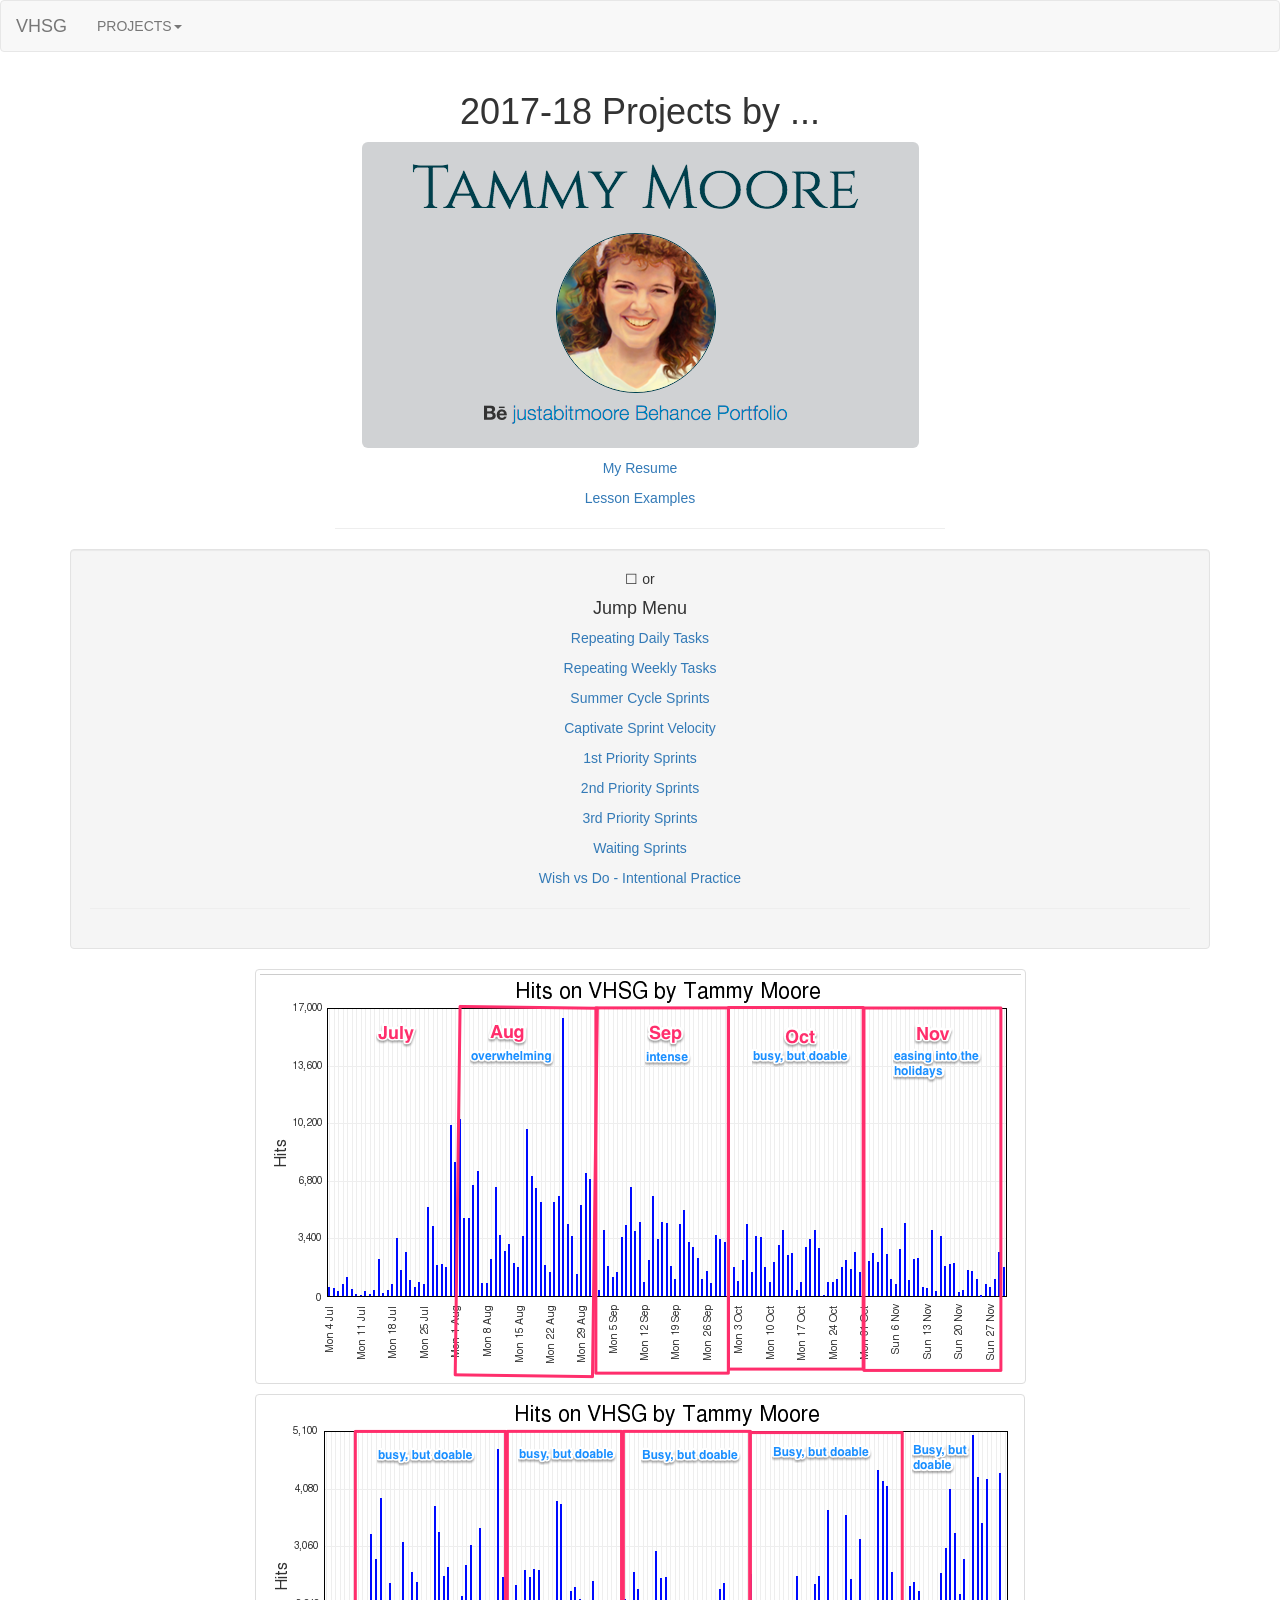
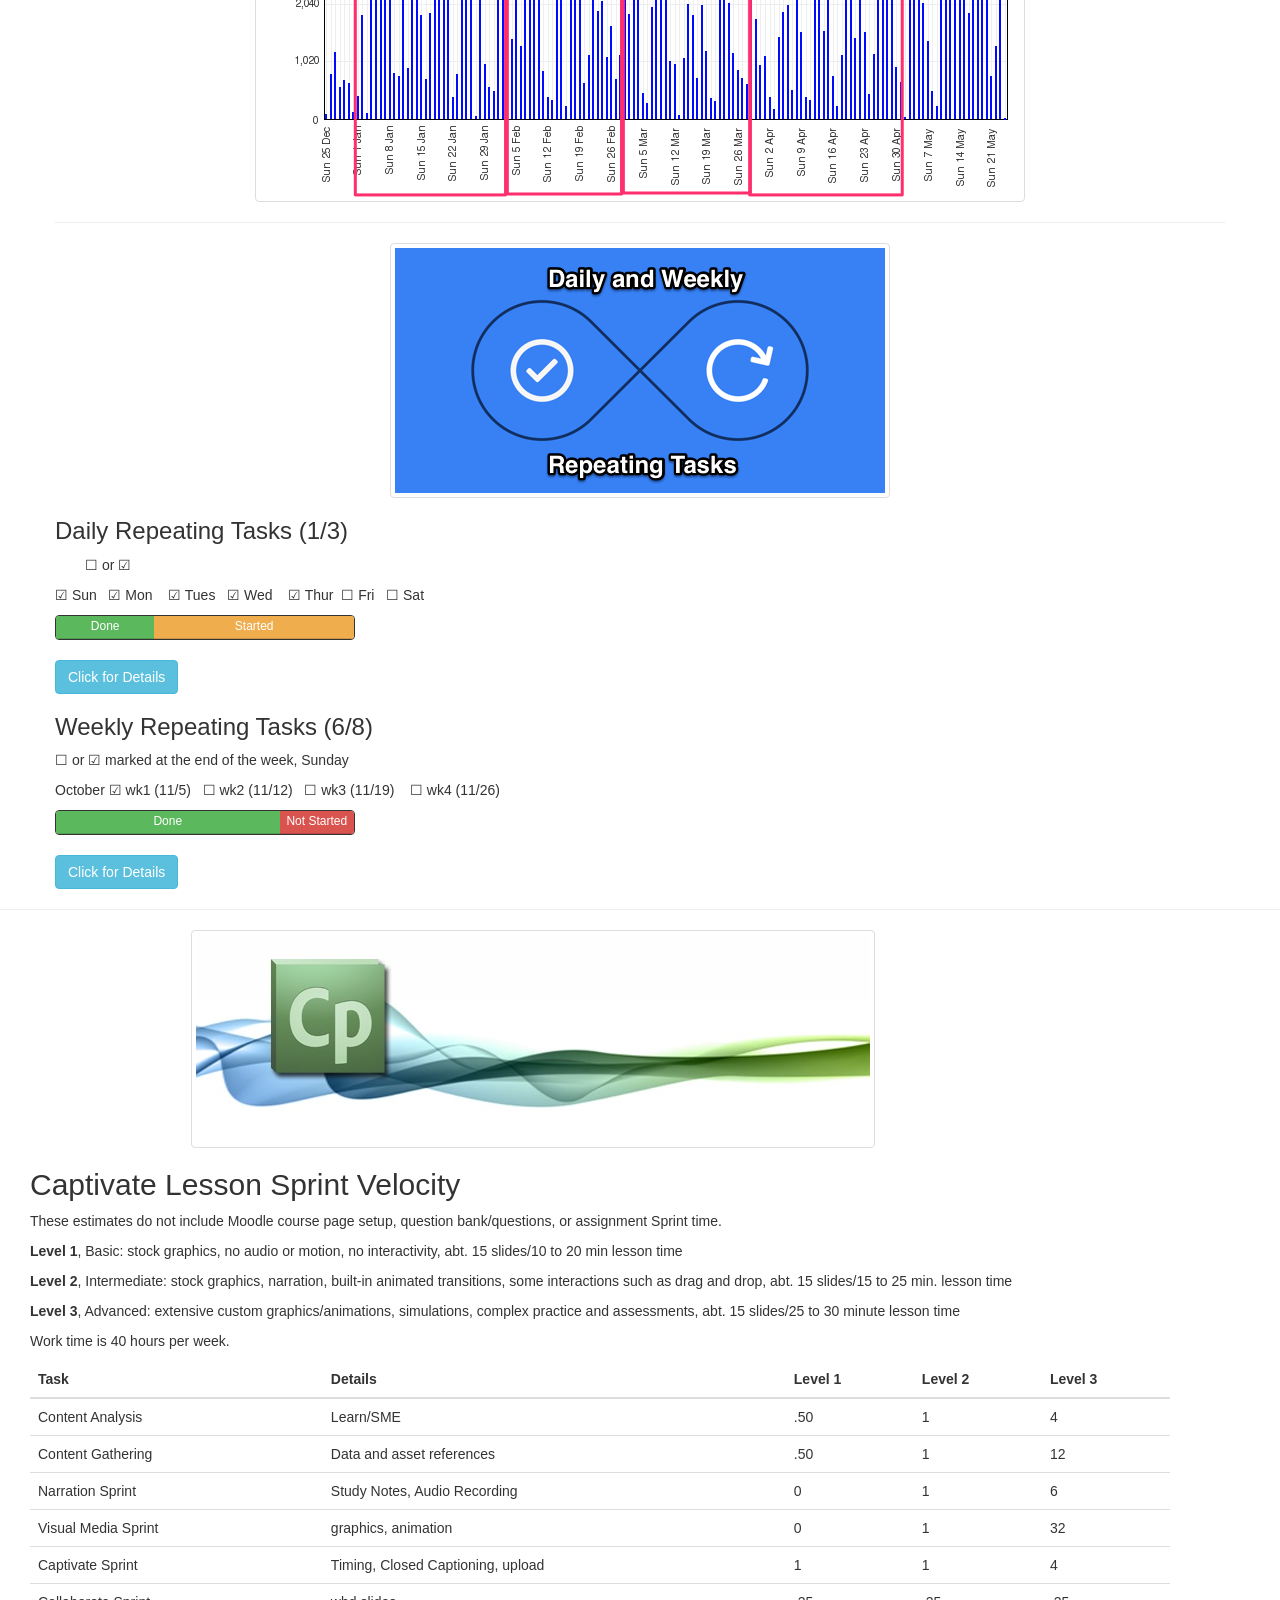
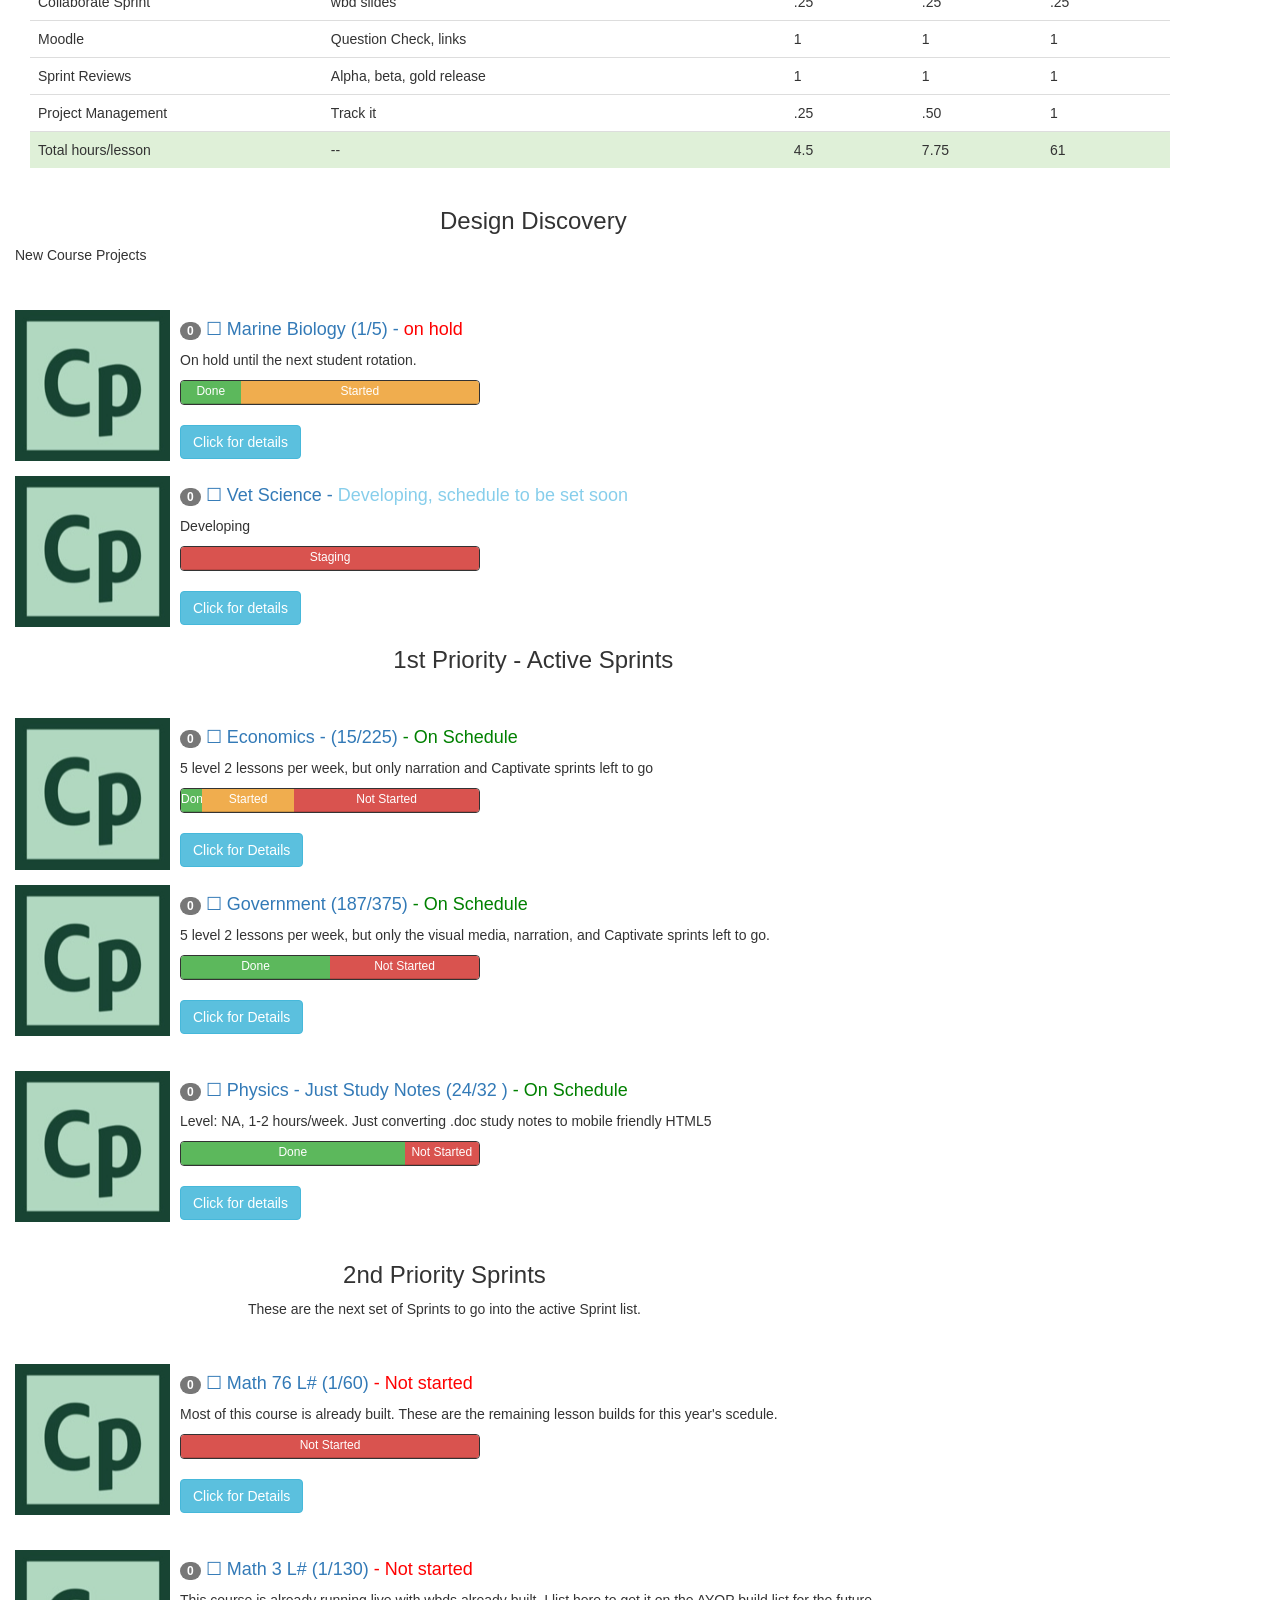
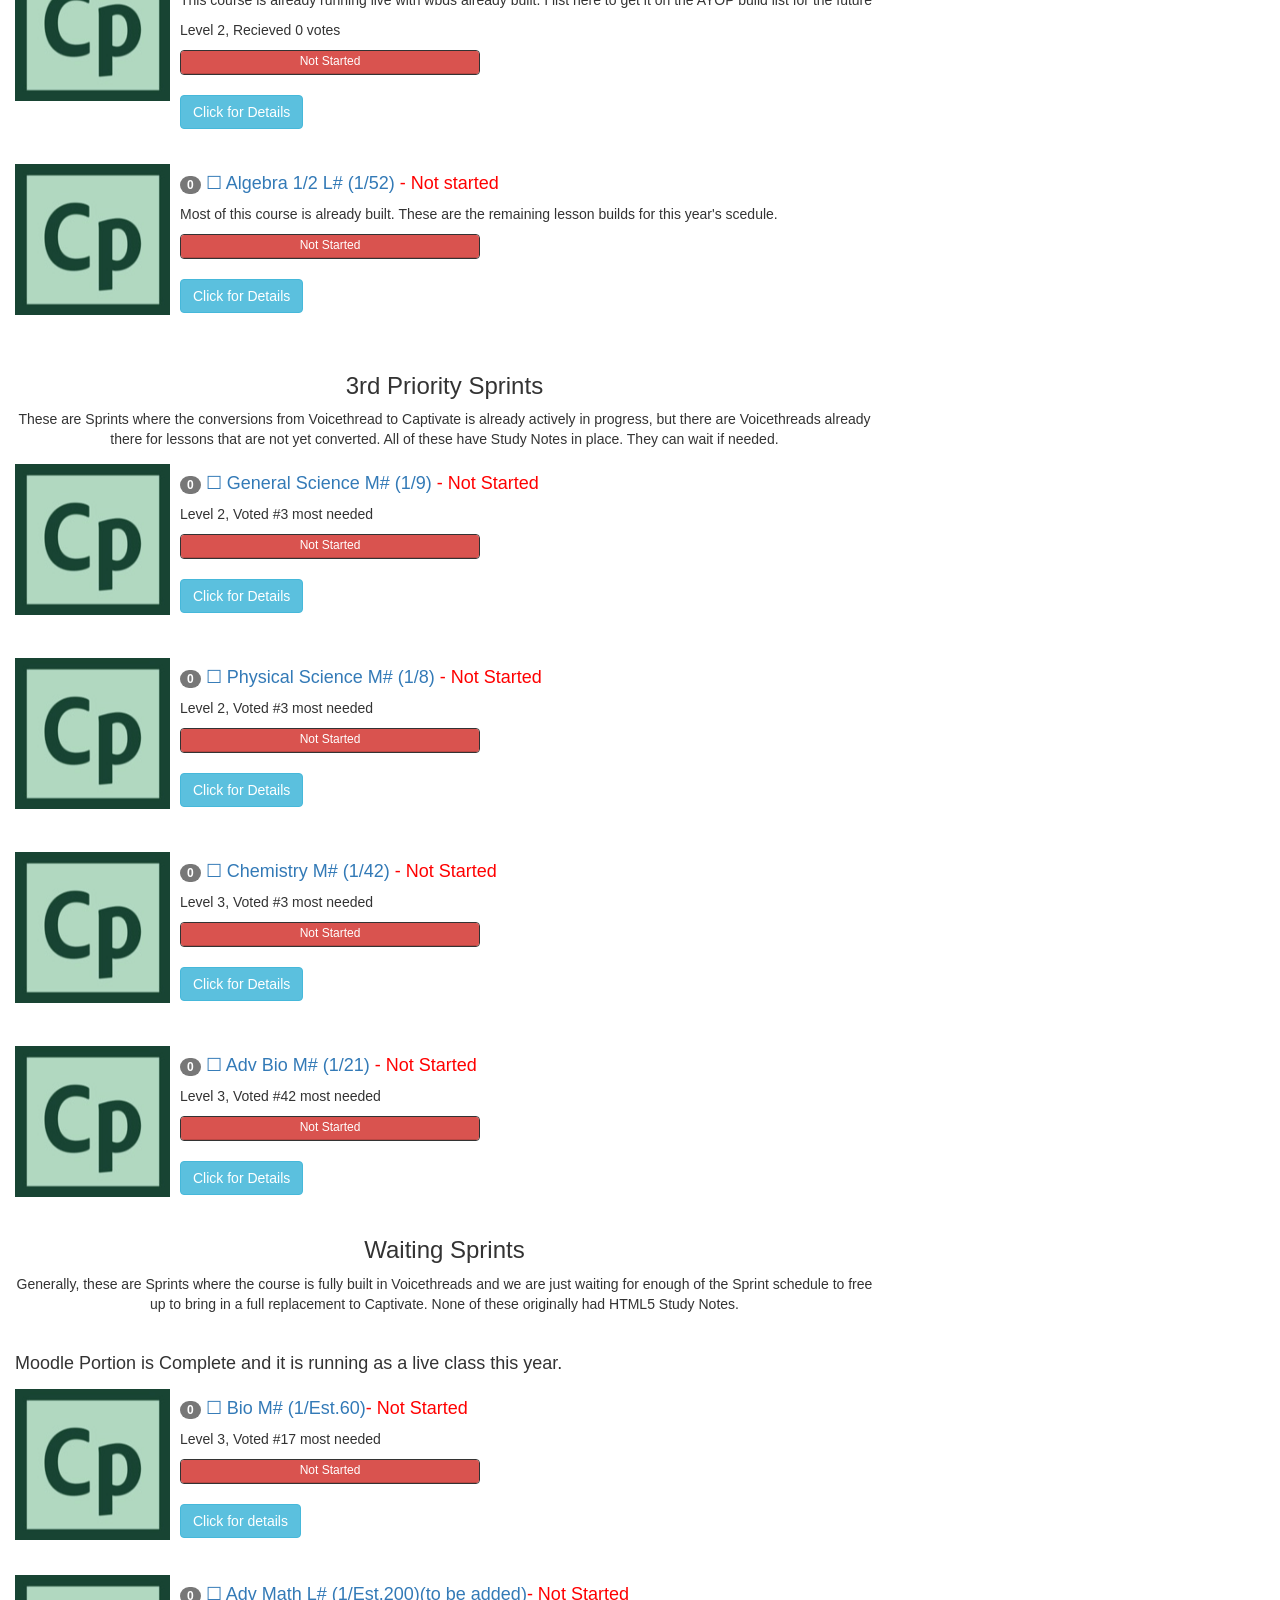
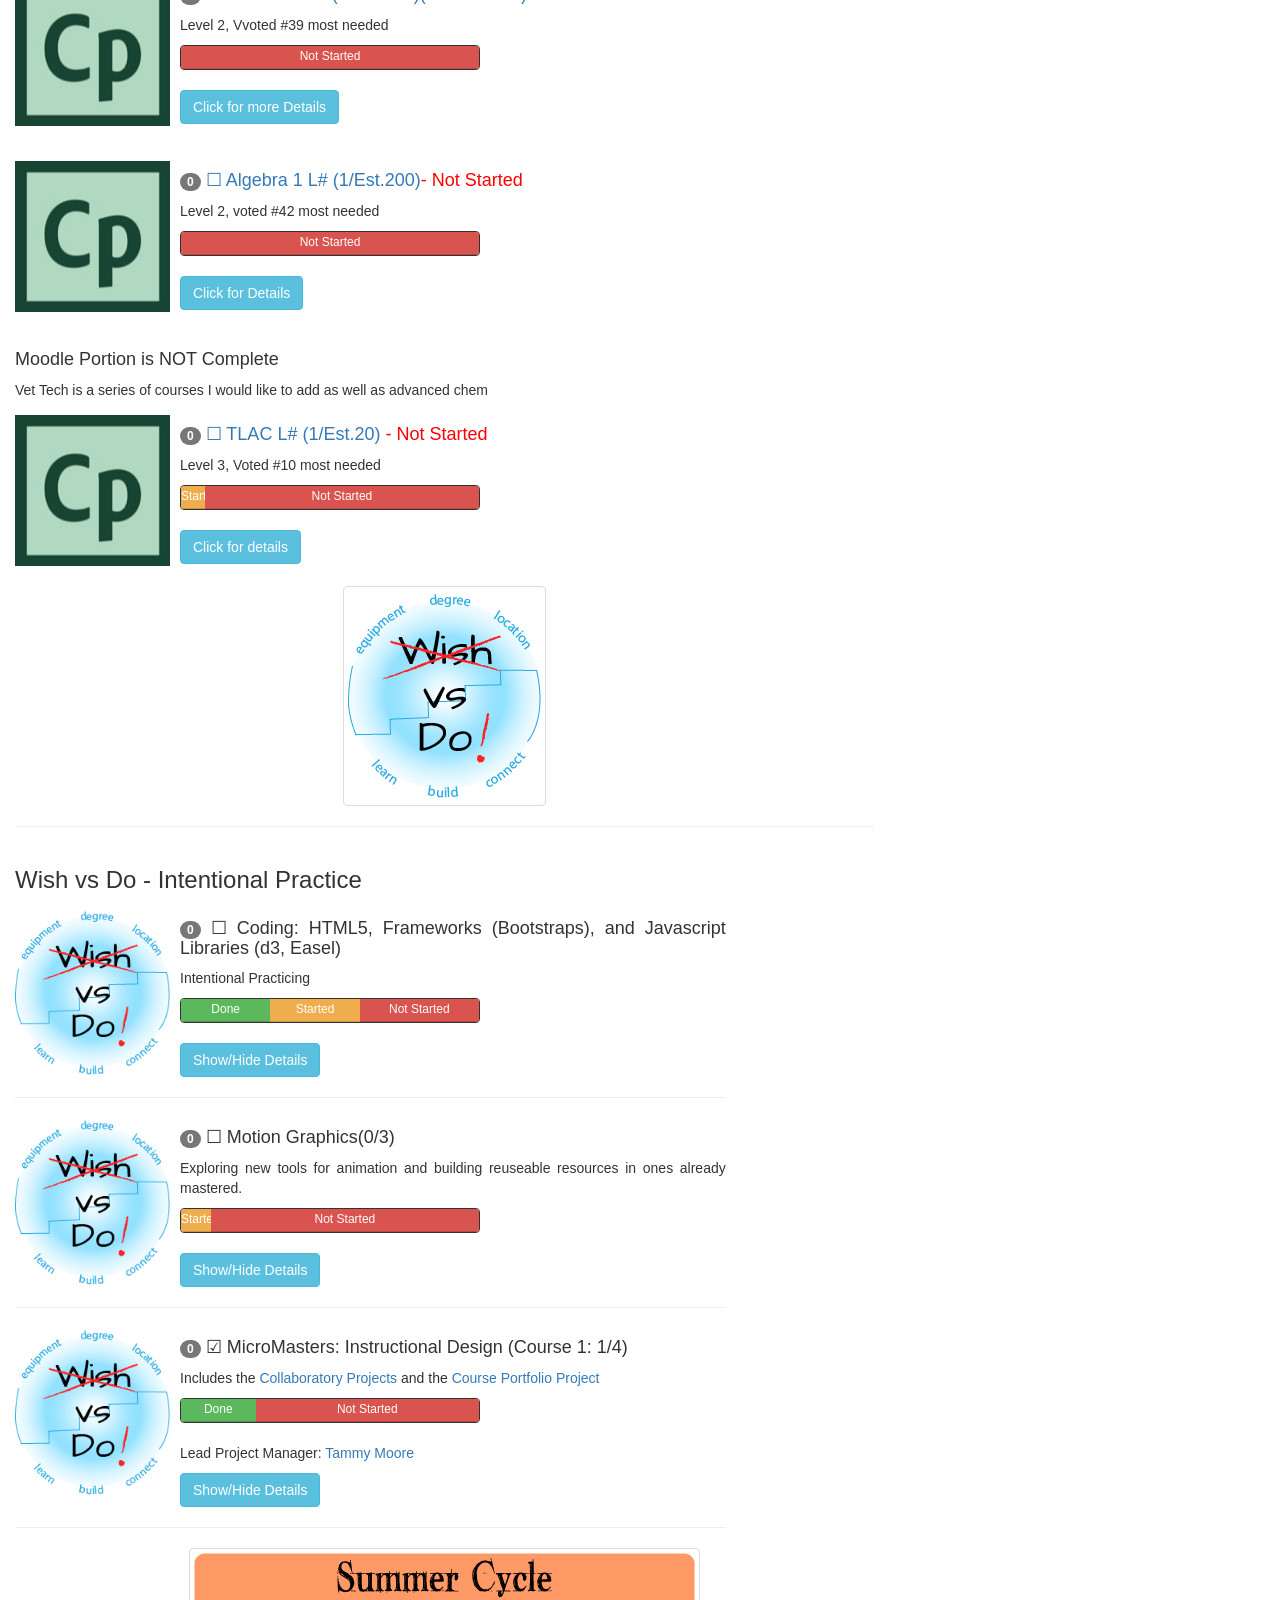
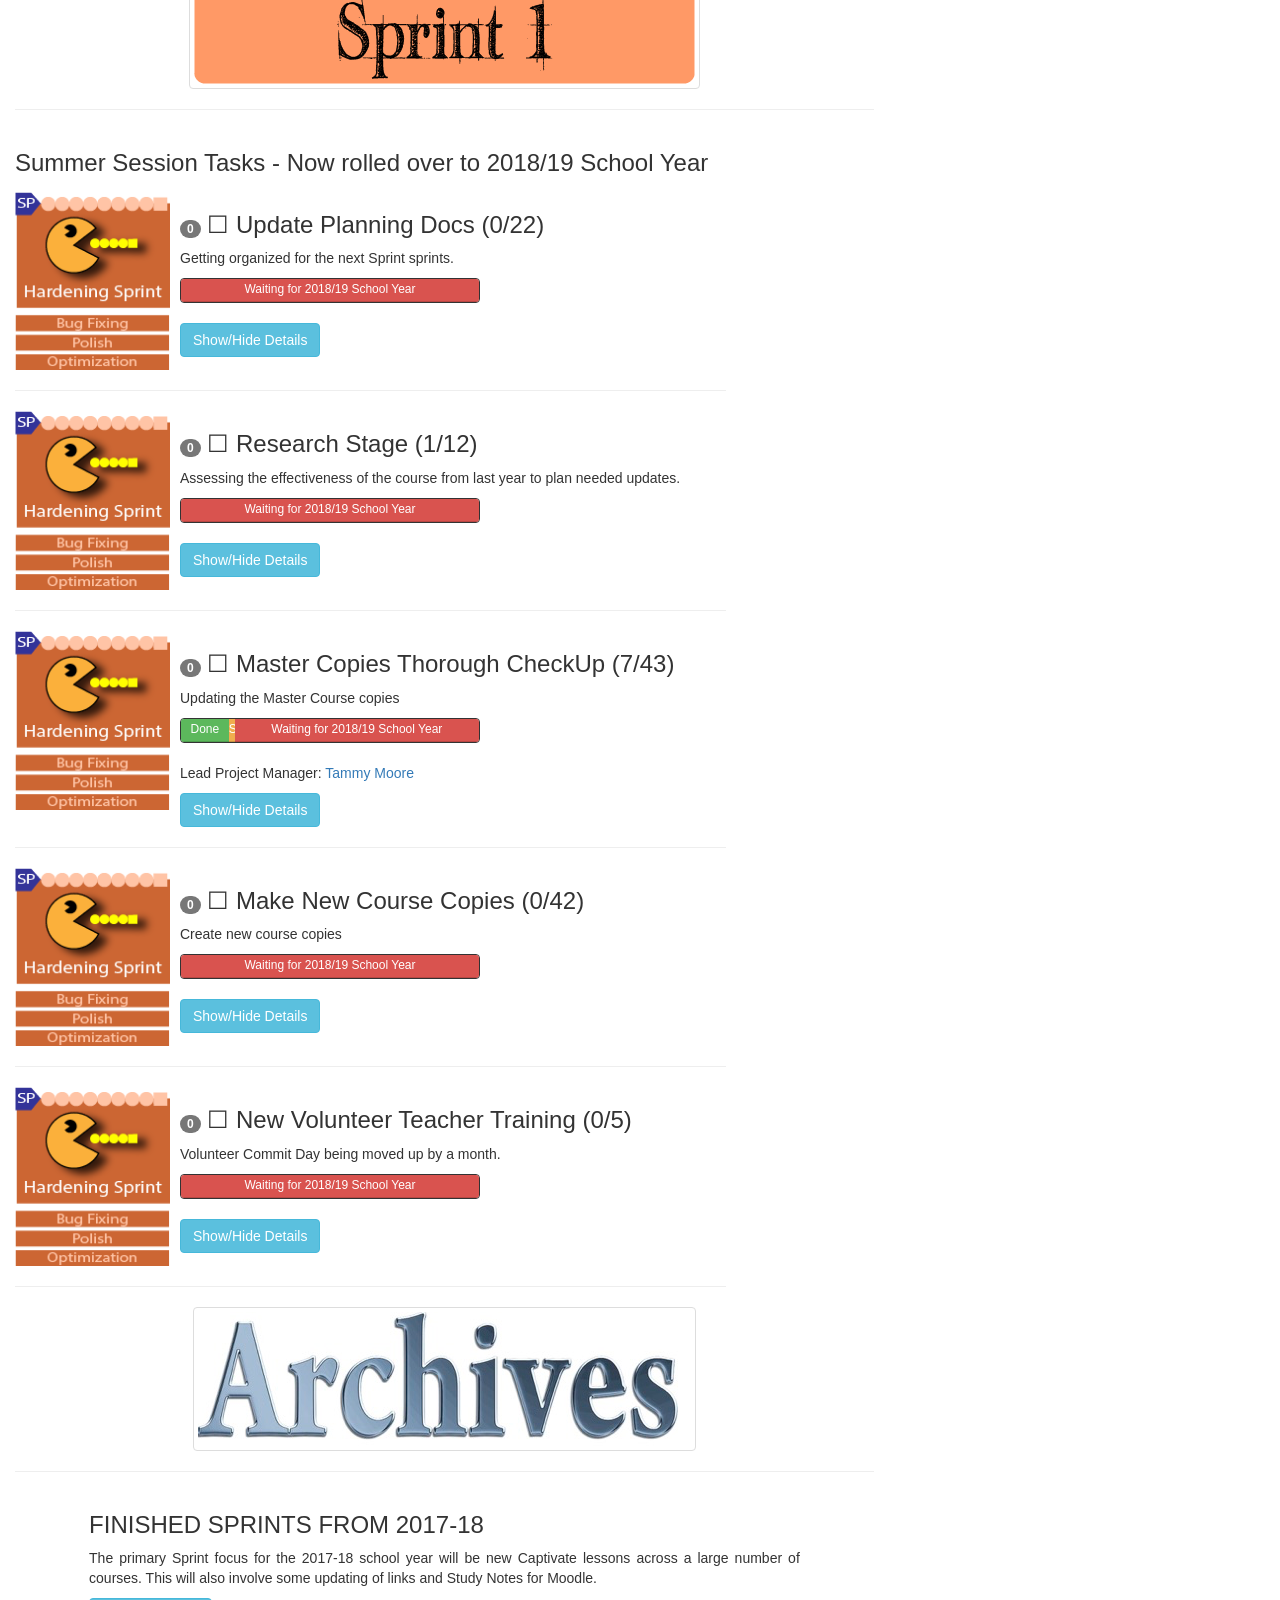
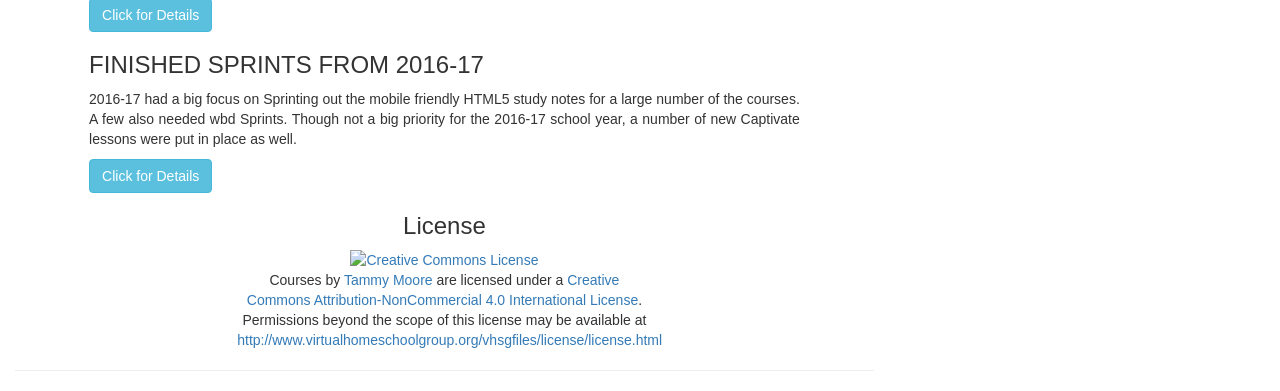
==== commit c5e10d18: "Using the new theme to line everything up better. There is still more to go, but likely I can finish" ====
--- a/Active_Projects.html
+++ b/Active_Projects.html
@@ -4,7 +4,7 @@
 <meta charset="UTF-8">
 <meta http-equiv="X-UA-Compatible" content="IE=edge">
 <meta name="viewport" content="width=device-width, initial-scale=1">
-<title>ACTIVE PROJECTS</title>
+<title>VHSG_Active_Projects</title>
 
 <!-- Bootstrap -->
 <link href="css/bootstrap.css" rel="stylesheet">
@@ -19,46 +19,46 @@
 <body>
 <!--___________________ NAVIGATION BAR ___________________________-->
   <nav class="navbar navbar-default">
-  <div class="container-fluid"> 
-    <!-- Brand and toggle get grouped for better mobile display -->
-    <div class="navbar-header">
-      <button type="button" class="navbar-toggle collapsed" data-toggle="collapse" data-target="#defaultNavbar1"><span class="sr-only">Toggle navigation</span><span class="icon-bar"></span><span class="icon-bar"></span><span class="icon-bar"></span></button>
-      <a class="navbar-brand" href="http://www.virtualhomeschoolgroup.org/">VHSG</a>
-    </div>
-    <!-- Collect the nav links, forms, and other content for toggling -->
-    <div class="collapse navbar-collapse" id="defaultNavbar1">
-      <ul class="nav navbar-nav">
-        <li class="dropdown"><a href="#" class="dropdown-toggle" data-toggle="dropdown" role="button" aria-expanded="false">PROJECTS<span class="caret"></span></a>
-          <ul class="dropdown-menu" role="menu">
-            <li><a href="./P_New_Session_Prep/index.html" target="_blank">New Session Prep</a></li>
+      <div class="container-fluid"> 
+      <!-- Brand and toggle get grouped for better mobile display -->
+      <div class="navbar-header">
+        <button type="button" class="navbar-toggle collapsed" data-toggle="collapse" data-target="#defaultNavbar1"><span class="sr-only">Toggle navigation</span><span class="icon-bar"></span><span class="icon-bar"></span><span class="icon-bar"></span></button>
+        <a class="navbar-brand" href="http://www.virtualhomeschoolgroup.org/">VHSG</a>
+      </div>
+      <!-- Collect the nav links, forms, and other content for toggling -->
+      <div class="collapse navbar-collapse" id="defaultNavbar1">
+        <ul class="nav navbar-nav">
+          <li class="dropdown"><a href="#" class="dropdown-toggle" data-toggle="dropdown" role="button" aria-expanded="false">PROJECTS<span class="caret"></span></a>
+            <ul class="dropdown-menu" role="menu">
+              <li><a href="./P_New_Session_Prep/index.html" target="_blank">New Session Prep</a></li>
               <li class="divider"></li>
               <li><a href="./P_Professional_Development/index.html" target="_blank">Professional Development (soon)</a></li>
               <li class="divider"></li>
-               <li><a href="./P_Math3/index.html" target="_blank">Math 3</a></li>
+              <li><a href="./P_Math3/index.html" target="_blank">Math 3</a></li>
               <li class="divider"></li>
-            <li><a href="./P_Math76/index.html" target="_blank">Math 7/6</a></li>
+              <li><a href="./P_Math76/index.html" target="_blank">Math 7/6</a></li>
               <li class="divider"></li>
-            <li><a href="./P_Algebra12/index.html" target="_blank">Algebra 1/2</a></li>
+              <li><a href="./P_Algebra12/index.html" target="_blank">Algebra 1/2</a></li>
               <li class="divider"></li>
               <li><a href="./P_Algebra1/index.html" target="_blank">Agebra 1</a></li>
               <li class="divider"></li>
-            <li><a href="./P_General_Science/index.html" target="_blank">General Science</a></li>
+              <li><a href="./P_General_Science/index.html" target="_blank">General Science</a></li>
               <li class="divider"></li>
-            <li><a href="./P_Physical_Science/index.html" target="_blank">Physical Science</a></li>
+              <li><a href="./P_Physical_Science/index.html" target="_blank">Physical Science</a></li>
               <li class="divider"></li>
-            <li><a href="./P_Biology/index.html" target="_blank">Biology</a></li>
+              <li><a href="./P_Biology/index.html" target="_blank">Biology</a></li>
               <li class="divider"></li>
-            <li><a href="./P_Chemistry/index.html" target="_blank">Chemistry</a></li>
+              <li><a href="./P_Chemistry/index.html" target="_blank">Chemistry</a></li>
               <li class="divider"></li>
-            <li><a href="./P_Advanced_Biology/index.html" target="_blank">Advanced_Biology</a></li>
+              <li><a href="./P_Advanced_Biology/index.html" target="_blank">Advanced_Biology</a></li>
               <li class="divider"></li>
-            <li><a href="./P_Government/index.html" target="_blank">Government</a></li>
+              <li><a href="./P_Government/index.html" target="_blank">Government</a></li>
               <li class="divider"></li>
               <li><a href="./P_Government/index.html" target="_blank">Economics</a></li>
               <li class="divider"></li>
-            <li><a href="./P_Spanish/index.html" target="_blank">Spanish</a></li>
+              <li><a href="./P_Spanish/index.html" target="_blank">Spanish</a></li>
               <li class="divider"></li>
-            <li><a href="./P_Photography/index.html" target="_blank">Photography</a></li>
+              <li><a href="./P_Photography/index.html" target="_blank">Photography</a></li>
               <li class="divider"></li>
               <li><a href="./P_TLAC/index.html" target="_blank">TLAC</a></li>
               <li class="divider"></li>
@@ -66,88 +66,89 @@
               <li class="divider"></li>
               <li><a href="http://www.virtualhomeschoolgroup.org/vhsgfiles/51_TheCollaboratory/Projects/Gamification/" target="_blank">Chat Gamification</a></li>
               <li class="divider"></li>
-          </ul>
-        </li>
-      </ul>
-    </div>
-    <!-- /.navbar-collapse --> 
-  </div>
-  <!-- /.container-fluid --> 
-</nav>
+            </ul>
+          </li>
+        </ul>
+      </div><!-- /.navbar-collapse --> 
+    </div><!-- /.container-fluid --> 
+  </nav>
 
 <!--___________________ LESSON TITLE ___________________________-->
-<div class="container-fluid">
-  <div class="row">
-    <div class="col-md-6 col-md-offset-3">
-      <h1 class="text-center">2017-18 Projects by ...</h1>
-      <p style="text-align: center;"><a href="https://www.behance.net/gallery/6396977/E-Learning-Illustration-Group" target="_blank"><img class="img-rounded" src="Assets/Tammy_Moore.png" alt="Image with the name Tammy Moore and an avatar image of a lady with a Mrs. Frizzle look about her." width="557" height="306" /></a></p>
-<p style="text-align: center;"><a href="http://www.virtualhomeschoolgroup.org/vhsgfiles/Staff_Profiles/Tammy_Moore/resume/Tammy_Moore_Resume.html" target="_blank">My Resume</a></p>
-<p style="text-align: center;"><a href="http://www.virtualhomeschoolgroup.org/vhsgfiles/Staff_Profiles/Tammy_Moore/Example_Lessons/Examples.html" target="_blank">Lesson Examples</a></p>
-    </div><!-- End of column -->
-  </div><!-- End of row -->
-  <hr>
-</div><!-- End of Container Fluid -->
-<!--___________________ Quick Lesson Summary ___________________________-->
-<div class="container">
-	<div class="row">
-    <div class="text-center col-md-12">
-      <div class="well">
-        <p>☐ or </p>
-		  <h4>Jump Menu</h4>
-		  	<p><a href="#dailyjump">Repeating Daily Tasks</a></p>
-			<p><a href="#weeklyjump">Repeating Weekly Tasks</a></p>
-		  	<p><a href="#summer">Summer Cycle Sprints</a></p>
-		 	<p><a href="#SprintVelocity">Captivate Sprint Velocity</a></p>
-     		<p><a href="#firstpriority">1st Priority Sprints</a></p>
-     		<p><a href="#secondpriority">2nd Priority Sprints</a></p>
-     		<p><a href="#thirdpriority">3rd Priority Sprints</a></p>
-     		<p><a href="#waiting">Waiting Sprints</a></p>
-     		<p><a href="#wish">Wish vs Do - Intentional Practice</a></p>
-      </div>
-    </div>
-</div>
-<hr>
+  <div class="container-fluid">
+    <div class="row">
+      <div class="col-md-6 col-md-offset-3">
+        <h1 class="text-center">2017-18 Projects by ...</h1>
+        <p style="text-align: center;"><a href="https://www.behance.net/gallery/6396977/E-Learning-Illustration-Group" target="_blank"><img class="img-rounded" src="Assets/Tammy_Moore.png" alt="Image with the name Tammy Moore and an avatar image of a lady with a Mrs. Frizzle look about her." width="557" height="306" /></a></p>
+        <p style="text-align: center;"><a href="http://www.virtualhomeschoolgroup.org/vhsgfiles/Staff_Profiles/Tammy_Moore/resume/Tammy_Moore_Resume.html" target="_blank">My Resume</a></p>
+        <p style="text-align: center;"><a href="http://www.virtualhomeschoolgroup.org/vhsgfiles/Staff_Profiles/Tammy_Moore/Example_Lessons/Examples.html" target="_blank">Lesson Examples</a></p>
+        <hr>
+      </div><!-- End of column -->
+    </div><!-- End of row -->
+  </div><!-- End of Container Fluid -->
+
+  <!--___________________ Quick Lesson Summary ___________________________-->
+  <div class="container">
+	  <div class="row">
+      <div class="text-center col-md-12">
+        <div class="well">
+          <p>☐ or </p>
+		      <h4>Jump Menu</h4>
+		  	  <p><a href="#dailyjump">Repeating Daily Tasks</a></p>
+			    <p><a href="#weeklyjump">Repeating Weekly Tasks</a></p>
+		  	  <p><a href="#summer">Summer Cycle Sprints</a></p>
+		 	    <p><a href="#SprintVelocity">Captivate Sprint Velocity</a></p>
+     		  <p><a href="#firstpriority">1st Priority Sprints</a></p>
+     		  <p><a href="#secondpriority">2nd Priority Sprints</a></p>
+     		  <p><a href="#thirdpriority">3rd Priority Sprints</a></p>
+     		  <p><a href="#waiting">Waiting Sprints</a></p>
+     		  <p><a href="#wish">Wish vs Do - Intentional Practice</a></p>
+          <hr>
+        </div> <!-- end of well -->
+      </div>  <!-- end of column -->
+    </div> <!-- end of row -->
+  </div> <!-- end of container -->
 
 <!--___________________ VHSG Hits ___________________________-->
-<div class="container-fluid">
-<div class="row">
-<a name="d00"></a>
-    <p><img src="Assets/Online.png" class="center-block img-responsive img-thumbnail style=border: 2px solid black;" alt="Online"></p>
-    <p><img src="Assets/Online2.png" class="center-block img-responsive img-thumbnail style=border: 2px solid black;" alt="Online2"></p>
+  <div class="container">
     
-  </div>
-  <hr>
-  <div class="row">
-    <div class="text-justify col-sm-11 col-lg-10">
-       
+    <div class="row">
+      <a name="d00"></a>
+      <p><img src="Assets/Online.png" class="center-block img-responsive img-thumbnail style=border: 2px solid black;" alt="Online"></p>
+      <p><img src="Assets/Online2.png" class="center-block img-responsive img-thumbnail style=border: 2px solid black;" alt="Online2"></p>
+      <hr>
+    </div> <!-- end of row -->
+    
+    
 <!-------------------- DAILY AND WEEKLY TASKS STARTS HERE------------------->
-	  <p><img src="Assets/repeat.png" class="center-block img-responsive rounded img-thumbnail style=border: 2px solid black;" alt="Priority_0"></p>
-	  <h3 id="dailyjump">Daily Repeating Tasks (1/3);</h3>
-			<p style="margin-left: 30px;"> ☐ or ☑</p>
-      		<p>☑ Sun &nbsp; ☑ Mon &nbsp;&nbsp; ☑ Tues &nbsp; ☑&nbsp;Wed &nbsp; &nbsp;☑ Thur &nbsp;☐ Fri &nbsp; ☐ Sat &nbsp; </p>
-  		<!-- Progress Bar Starts Here --->
+     <div class="row">
+      
+         <p><img src="Assets/repeat.png" class="center-block img-responsive rounded img-thumbnail style=border: 2px solid black;" alt="Priority_0"></p>
+	       <h3 id="dailyjump">Daily Repeating Tasks (1/3)</h3>
+			   <p style="margin-left: 30px;"> ☐ or ☑</p>
+         <p>☑ Sun &nbsp; ☑ Mon &nbsp;&nbsp; ☑ Tues &nbsp; ☑&nbsp;Wed &nbsp; &nbsp;☑ Thur &nbsp;☐ Fri &nbsp; ☐ Sat &nbsp; </p>
+  		
+          <!-- Progress Bar Starts Here --->
 					<div class="progress" style="height:25px;width:300px;border-width:1px;border-style:solid;">
 						<div class="progress-bar progress-bar-success" role="progressbar" style="width:33%">Done</div>
 						<div class="progress-bar progress-bar-warning" role="progressbar" style="width:67%">Started</div>
 						<div class="progress-bar progress-bar-danger" role="progressbar" style="width:0%">Not Started</div>
-					</div>		
-						<!-- Progress bar ends here -->
-  <!-------------------- TOGGLE STARTS HERE------------------->
-		<!--This is the toggle start for Archives-->
-  					<button type="button" class="btn btn-info" data-toggle="collapse" data-target="#tasks">Click for Details</button>
-  					<div id="tasks" class="collapse">
-  <!------------------- This is the Toggle end --------------->
-						<h3>Daily Tasks</h3>
+					</div><!-- Progress bar ends here -->
+        
+          <!-------------------- TOGGLE STARTS HERE------------------->
+		      <!--This is the toggle start for Archives-->
+  				<button type="button" class="btn btn-info" data-toggle="collapse" data-target="#tasks">Click for Details</button>
+  				  <div id="tasks" class="collapse">
+            <!------------------- This is the Toggle end --------------->
+						  <h3>Daily Tasks</h3>
+              <p>☑ Account Confirmations</p>
+              <p>☐ Today's E-mail</p>
+              <p>☐ Facebook Messages</p>
+              <hr>
+            </div><!-- This div is for the DAILY AND WEEKLY TASKS toggle-->
       
-      <p>☑ Account Confirmations</p>
-      <p>☐ Today's E-mail</p>
-      <p>☐ Facebook Messages</p>
-   </div><!-- This div is for the DAILY AND WEEKLY TASKS toggle-->
-    </div>
-</div>
-
-
-  <hr>
+    </div><!-- end of row -->
+
+  
   
 <!--___________________ End of DAILY ___________________________-->
 <!--___________________ End of DAILY ___________________________-->
@@ -156,97 +157,96 @@
 <!--___________________ Start of WEEKLY ___________________________-->
 <!--___________________ Start of WEEKLY ___________________________-->
 <!--___________________ Start of WEEKLY ___________________________-->
-	    <div class="row">
-    
-
-	  <h3 id="weeklyjump">Weekly Repeating Tasks (6/8)</h3>
-  		<p>☐ or ☑ marked at the end of the week, Sunday</p>
-  		<p>October ☑ wk1 (11/5) &nbsp; ☐ wk2 (11/12) &nbsp; ☐ wk3 (11/19) &nbsp;&nbsp; ☐ wk4 (11/26)</p>
-  		<!-- Progress Bar Starts Here --->
+	   <div class="row">
+	     <h3 id="weeklyjump">Weekly Repeating Tasks (6/8)</h3>
+        <p>☐ or ☑ marked at the end of the week, Sunday</p>
+  		  <p>October ☑ wk1 (11/5) &nbsp; ☐ wk2 (11/12) &nbsp; ☐ wk3 (11/19) &nbsp;&nbsp; ☐ wk4 (11/26)</p>
+  		  
+       <!-- Progress Bar Starts Here --->
 					<div class="progress" style="height:25px;width:300px;border-width:1px;border-style:solid;">
 						<div class="progress-bar progress-bar-success" role="progressbar" style="width:75%">Done</div>
 						<div class="progress-bar progress-bar-warning" role="progressbar" style="width:0%">Started</div>
 						<div class="progress-bar progress-bar-danger" role="progressbar" style="width:25%">Not Started</div>
 					</div>		
 						<!-- Progress bar ends here -->
-  <!-------------------- TOGGLE STARTS HERE------------------->
-		<!--This is the toggle start for Archives-->
-    <button type="button" class="btn btn-info" data-toggle="collapse" data-target="#weekly">Click for Details</button>
-    <div id="weekly" class="collapse">
-  <!------------------- This is the Toggle end --------------->
-     
-      <h3>Regular Weekly Tasks (due by Sunday)</h3>
-      <p>☐ Weekly Checkup on Live Class Student Progress</p>
+            <!-------------------- TOGGLE STARTS HERE------------------->
+		        <!--This is the toggle start for Archives-->
+          <button type="button" class="btn btn-info" data-toggle="collapse" data-target="#weekly">Click for Details</button>
+   
+            <!------------------- This is the Toggle end --------------->
+          <div id="weekly" class="collapse">
+            <h3>Regular Weekly Tasks (due by Sunday)</h3>
+            <p>☐ Weekly Checkup on Live Class Student Progress</p>
               
-     	  <p style="margin-left: 30px;">☐ Biology
-				  <input type="checkbox"> <a href="http://www.virtualhomeschoolgroup.org/report/progress/index.php?course=18#" target="_blank">2015</a>, &nbsp;
-					 <input type="checkbox"> <a href="http://www.virtualhomeschoolgroup.org/report/progress/index.php?course=215#" target="_blank">2016</a>
-					 <input type="checkbox"> <a href="http://www.virtualhomeschoolgroup.org/report/progress/index.php?course=495#" target="_blank">2017L</a>
-				</p>
-      
-			 <p style="margin-left: 30px;">☐ Chem -
-				  <input type="checkbox"> <a href="http://www.virtualhomeschoolgroup.org/report/progress/index.php?course=3#" target="_blank">2017L</a>, &nbsp;
-				  <input type="checkbox"> <a href="http://www.virtualhomeschoolgroup.org/report/progress/index.php?course=273#" target="_blank">2016L</a>
-				  <input type="checkbox"> <a href="http://www.virtualhomeschoolgroup.org/report/progress/index.php?course=533#" target="_blank">2017L</a>
-				</p>
+            <p style="margin-left: 30px;">☐ Biology
+              <input type="checkbox"> <a href="http://www.virtualhomeschoolgroup.org/report/progress/index.php?course=18#" target="_blank">2015</a>, &nbsp;
+              <input type="checkbox"> <a href="http://www.virtualhomeschoolgroup.org/report/progress/index.php?course=215#" target="_blank">2016</a>
+              <input type="checkbox"> <a href="http://www.virtualhomeschoolgroup.org/report/progress/index.php?course=495#" target="_blank">2017L</a>
+            </p>
+
+            <p style="margin-left: 30px;">☐ Chem -
+              <input type="checkbox"> <a href="http://www.virtualhomeschoolgroup.org/report/progress/index.php?course=3#" target="_blank">2017L</a>, &nbsp;
+              <input type="checkbox"> <a href="http://www.virtualhomeschoolgroup.org/report/progress/index.php?course=273#" target="_blank">2016L</a>
+              <input type="checkbox"> <a href="http://www.virtualhomeschoolgroup.org/report/progress/index.php?course=533#" target="_blank">2017L</a>
+            </p>
       
      		
-     	<p>☐ Grading - </p>
+     	      <p>☐ Grading - </p>
               
-        <p style="margin-left: 30px;">☐ Gen Sci -
-			  	<input type="checkbox"> <a href="http://www.virtualhomeschoolgroup.org/blocks/fn_marking/fn_gradebook.php?courseid=16&show=unmarked&navlevel=top" target="__blank">2015</a>, &nbsp;
-					<input type="checkbox"> <a href="http://www.virtualhomeschoolgroup.org/blocks/fn_marking/fn_gradebook.php?courseid=218&show=unmarked&navlevel=top" target="_blank">2016L</a>, &nbsp;
-					<input type="checkbox"> <a href="http://www.virtualhomeschoolgroup.org/blocks/fn_marking/fn_gradebook.php?courseid=308&show=unmarked&navlevel=top" target="_blank">2016AYOP03</a>, &nbsp;
-					<input type="checkbox"> <a href="http://www.virtualhomeschoolgroup.org/blocks/fn_marking/fn_gradebook.php?courseid=115&show=unmarked&navlevel=top" target="_blank">2016_17</a>, &nbsp;
-					<input type="checkbox"> <a href="http://www.virtualhomeschoolgroup.org/blocks/fn_marking/fn_gradebook.php?courseid=588&show=unmarked&navlevel=top" target="_blank">A2017_18</a>, &nbsp;
-					<input type="checkbox"> <a href="http://www.virtualhomeschoolgroup.org/blocks/fn_marking/fn_gradebook.php?courseid=487&show=unmarked&navlevel=top" target="_blank">L2017_18</a>
-				</p>
+            <p style="margin-left: 30px;">☐ Gen Sci -
+              <input type="checkbox"> <a href="http://www.virtualhomeschoolgroup.org/blocks/fn_marking/fn_gradebook.php?courseid=16&show=unmarked&navlevel=top" target="__blank">2015</a>, &nbsp;
+              <input type="checkbox"> <a href="http://www.virtualhomeschoolgroup.org/blocks/fn_marking/fn_gradebook.php?courseid=218&show=unmarked&navlevel=top" target="_blank">2016L</a>, &nbsp;
+              <input type="checkbox"> <a href="http://www.virtualhomeschoolgroup.org/blocks/fn_marking/fn_gradebook.php?courseid=308&show=unmarked&navlevel=top" target="_blank">2016AYOP03</a>, &nbsp;
+              <input type="checkbox"> <a href="http://www.virtualhomeschoolgroup.org/blocks/fn_marking/fn_gradebook.php?courseid=115&show=unmarked&navlevel=top" target="_blank">2016_17</a>, &nbsp;
+              <input type="checkbox"> <a href="http://www.virtualhomeschoolgroup.org/blocks/fn_marking/fn_gradebook.php?courseid=588&show=unmarked&navlevel=top" target="_blank">A2017_18</a>, &nbsp;
+              <input type="checkbox"> <a href="http://www.virtualhomeschoolgroup.org/blocks/fn_marking/fn_gradebook.php?courseid=487&show=unmarked&navlevel=top" target="_blank">L2017_18</a>
+            </p>
+
+            <p style="margin-left: 30px;">☐ Phys Sci -
+              <input type="checkbox"> <a href="http://www.virtualhomeschoolgroup.org/blocks/fn_marking/fn_gradebook.php?courseid=17&show=unmarked&navlevel=top" target="_blank">2015</a>, &nbsp;
+              <input type="checkbox"> <a href="http://www.virtualhomeschoolgroup.org/blocks/fn_marking/fn_gradebook.php?courseid=217&show=unmarked&navlevel=top" target="_blank">2016L</a>, &nbsp;
+              <input type="checkbox"> <a href="http://www.virtualhomeschoolgroup.org/blocks/fn_marking/fn_gradebook.php?courseid=114&show=unmarked&navlevel=top" target="_blank">2016AYOP</a>, &nbsp;
+              <input type="checkbox"> <a href="http://www.virtualhomeschoolgroup.org/blocks/fn_marking/fn_gradebook.php?courseid=591&show=unmarked&navlevel=top" target="_blank">A2017_18</a>, &nbsp;
+              <input type="checkbox"> <a href="http://www.virtualhomeschoolgroup.org/blocks/fn_marking/fn_gradebook.php?courseid=485&show=unmarked&navlevel=top" target="_blank">L2017_18</a>
+            </p>
+
+            <p style="margin-left: 30px;">☐ Bio -
+              <input type="checkbox"> <a href="http://www.virtualhomeschoolgroup.org/blocks/fn_marking/fn_gradebook.php?courseid=18&show=unmarked&navlevel=top" target="_blank">2015</a>, &nbsp;
+              <input type="checkbox"> <a href="http://www.virtualhomeschoolgroup.org/blocks/fn_marking/fn_gradebook.php?courseid=215&show=unmarked&navlevel=top" target="_blank">2016L</a>, &nbsp;
+              <input type="checkbox"> <a href="http://www.virtualhomeschoolgroup.org/blocks/fn_marking/fn_gradebook.php?courseid=95&show=unmarked&navlevel=top" target="_blank">2016AYOP </a>, &nbsp;
+              <input type="checkbox"> <a href="http://www.virtualhomeschoolgroup.org/blocks/fn_marking/fn_gradebook.php?courseid=556&show=unmarked&navlevel=top" target="_blank">A2017_18</a>, &nbsp;
+              <input type="checkbox"> <a href="http://www.virtualhomeschoolgroup.org/blocks/fn_marking/fn_gradebook.php?courseid=616&show=unmarked&navlevel=top" target="_blank">2A2017_18</a>, &nbsp;
+              <input type="checkbox"> <a href="http://www.virtualhomeschoolgroup.org/blocks/fn_marking/fn_gradebook.php?courseid=495&show=unmarked&navlevel=top" target="_blank">L2017_18</a>
+            </p>
       
-        <p style="margin-left: 30px;">☐ Phys Sci -
-					<input type="checkbox"> <a href="http://www.virtualhomeschoolgroup.org/blocks/fn_marking/fn_gradebook.php?courseid=17&show=unmarked&navlevel=top" target="_blank">2015</a>, &nbsp;
-					<input type="checkbox"> <a href="http://www.virtualhomeschoolgroup.org/blocks/fn_marking/fn_gradebook.php?courseid=217&show=unmarked&navlevel=top" target="_blank">2016L</a>, &nbsp;
-					<input type="checkbox"> <a href="http://www.virtualhomeschoolgroup.org/blocks/fn_marking/fn_gradebook.php?courseid=114&show=unmarked&navlevel=top" target="_blank">2016AYOP</a>, &nbsp;
-					<input type="checkbox"> <a href="http://www.virtualhomeschoolgroup.org/blocks/fn_marking/fn_gradebook.php?courseid=591&show=unmarked&navlevel=top" target="_blank">A2017_18</a>, &nbsp;
-					<input type="checkbox"> <a href="http://www.virtualhomeschoolgroup.org/blocks/fn_marking/fn_gradebook.php?courseid=485&show=unmarked&navlevel=top" target="_blank">L2017_18</a>
-	  	  </p>
-      
-        <p style="margin-left: 30px;">☐ Bio -
-					<input type="checkbox"> <a href="http://www.virtualhomeschoolgroup.org/blocks/fn_marking/fn_gradebook.php?courseid=18&show=unmarked&navlevel=top" target="_blank">2015</a>, &nbsp;
-					<input type="checkbox"> <a href="http://www.virtualhomeschoolgroup.org/blocks/fn_marking/fn_gradebook.php?courseid=215&show=unmarked&navlevel=top" target="_blank">2016L</a>, &nbsp;
-					<input type="checkbox"> <a href="http://www.virtualhomeschoolgroup.org/blocks/fn_marking/fn_gradebook.php?courseid=95&show=unmarked&navlevel=top" target="_blank">2016AYOP </a>, &nbsp;
-					<input type="checkbox"> <a href="http://www.virtualhomeschoolgroup.org/blocks/fn_marking/fn_gradebook.php?courseid=556&show=unmarked&navlevel=top" target="_blank">A2017_18</a>, &nbsp;
-					<input type="checkbox"> <a href="http://www.virtualhomeschoolgroup.org/blocks/fn_marking/fn_gradebook.php?courseid=616&show=unmarked&navlevel=top" target="_blank">2A2017_18</a>, &nbsp;
-					<input type="checkbox"> <a href="http://www.virtualhomeschoolgroup.org/blocks/fn_marking/fn_gradebook.php?courseid=495&show=unmarked&navlevel=top" target="_blank">L2017_18</a>
-				</p>
-      
-        <p style="margin-left: 30px;">☐ Chem -
-					<input type="checkbox"> <a href="http://www.virtualhomeschoolgroup.org/blocks/fn_marking/fn_gradebook.php?courseid=3&show=unmarked&navlevel=top" target="_blank">2015</a>, &nbsp;
-					<input type="checkbox"> <a href="http://www.virtualhomeschoolgroup.org/blocks/fn_marking/fn_gradebook.php?courseid=273&show=unmarked&navlevel=top" target="_blank">2016L</a>, &nbsp;
-					<input type="checkbox"> <a href="http://www.virtualhomeschoolgroup.org/blocks/fn_marking/fn_gradebook.php?courseid=274&show=unmarked&navlevel=top" target="_blank">2016AYOP</a>, &nbsp;
-					<input type="checkbox"> <a href="http://www.virtualhomeschoolgroup.org/blocks/fn_marking/fn_gradebook.php?courseid=560&show=unmarked&navlevel=top" target="_blank">A2017_18</a>, &nbsp;
-					<input type="checkbox"> <a href="http://www.virtualhomeschoolgroup.org/blocks/fn_marking/fn_gradebook.php?courseid=533&show=unmarked&navlevel=top" target="_blank">L2017_18</a>
-				</p>
-      
-        <p style="margin-left: 30px;">☐ Adv Bio -
-					<input type="checkbox"> <a href="http://www.virtualhomeschoolgroup.org/blocks/fn_marking/fn_gradebook.php?courseid=19&show=unmarked&navlevel=top" target="_blank">AYOP</a>, &nbsp;
-					<input type="checkbox"> <a href="http://www.virtualhomeschoolgroup.org/blocks/fn_marking/fn_gradebook.php?courseid=229&show=unmarked&navlevel=top" target="_blank">2016L</a> , &nbsp;
-				  <input type="checkbox"> <a href="http://www.virtualhomeschoolgroup.org/blocks/fn_marking/fn_gradebook.php?courseid=559&show=unmarked&navlevel=top" target="_blank">A2017_18</a>, &nbsp;
-					<input type="checkbox"> <a href="http://www.virtualhomeschoolgroup.org/blocks/fn_marking/fn_gradebook.php?courseid=535&show=unmarked&navlevel=top" target="_blank">L2017_18</a>
-				</p>
-      
-        <p style="margin-left: 30px;">☐ Physics -
-					<input type="checkbox"> <a href="http://www.virtualhomeschoolgroup.org/blocks/fn_marking/fn_gradebook.php?courseid=32&show=unmarked&navlevel=top" target="_blank">2015</a>, &nbsp;
-					<input type="checkbox"> <a href="http://www.virtualhomeschoolgroup.org/blocks/fn_marking/fn_gradebook.php?courseid=152&show=unmarked&navlevel=top" target="_blank">2016AYOP</a> , &nbsp;
-					<input type="checkbox"> <a href="http://www.virtualhomeschoolgroup.org/blocks/fn_marking/fn_gradebook.php?courseid=562&show=unmarked&navlevel=top" target="_blank">A2017_18</a>, &nbsp;
-					<input type="checkbox"> <a href="http://www.virtualhomeschoolgroup.org/blocks/fn_marking/fn_gradebook.php?courseid=509&show=unmarked&navlevel=top" target="_blank">L2017_18</a>
-				</p>
-      
-     </div><!-- This div is for the DAILY AND WEEKLY TASKS toggle-->
-  </div>
-</div>
-
- <div>
-  <hr>
+            <p style="margin-left: 30px;">☐ Chem -
+              <input type="checkbox"> <a href="http://www.virtualhomeschoolgroup.org/blocks/fn_marking/fn_gradebook.php?courseid=3&show=unmarked&navlevel=top" target="_blank">2015</a>, &nbsp;
+              <input type="checkbox"> <a href="http://www.virtualhomeschoolgroup.org/blocks/fn_marking/fn_gradebook.php?courseid=273&show=unmarked&navlevel=top" target="_blank">2016L</a>, &nbsp;
+              <input type="checkbox"> <a href="http://www.virtualhomeschoolgroup.org/blocks/fn_marking/fn_gradebook.php?courseid=274&show=unmarked&navlevel=top" target="_blank">2016AYOP</a>, &nbsp;
+              <input type="checkbox"> <a href="http://www.virtualhomeschoolgroup.org/blocks/fn_marking/fn_gradebook.php?courseid=560&show=unmarked&navlevel=top" target="_blank">A2017_18</a>, &nbsp;
+              <input type="checkbox"> <a href="http://www.virtualhomeschoolgroup.org/blocks/fn_marking/fn_gradebook.php?courseid=533&show=unmarked&navlevel=top" target="_blank">L2017_18</a>
+            </p>
+
+            <p style="margin-left: 30px;">☐ Adv Bio -
+              <input type="checkbox"> <a href="http://www.virtualhomeschoolgroup.org/blocks/fn_marking/fn_gradebook.php?courseid=19&show=unmarked&navlevel=top" target="_blank">AYOP</a>, &nbsp;
+              <input type="checkbox"> <a href="http://www.virtualhomeschoolgroup.org/blocks/fn_marking/fn_gradebook.php?courseid=229&show=unmarked&navlevel=top" target="_blank">2016L</a> , &nbsp;
+              <input type="checkbox"> <a href="http://www.virtualhomeschoolgroup.org/blocks/fn_marking/fn_gradebook.php?courseid=559&show=unmarked&navlevel=top" target="_blank">A2017_18</a>, &nbsp;
+              <input type="checkbox"> <a href="http://www.virtualhomeschoolgroup.org/blocks/fn_marking/fn_gradebook.php?courseid=535&show=unmarked&navlevel=top" target="_blank">L2017_18</a>
+            </p>
+
+            <p style="margin-left: 30px;">☐ Physics -
+              <input type="checkbox"> <a href="http://www.virtualhomeschoolgroup.org/blocks/fn_marking/fn_gradebook.php?courseid=32&show=unmarked&navlevel=top" target="_blank">2015</a>, &nbsp;
+              <input type="checkbox"> <a href="http://www.virtualhomeschoolgroup.org/blocks/fn_marking/fn_gradebook.php?courseid=152&show=unmarked&navlevel=top" target="_blank">2016AYOP</a> , &nbsp;
+              <input type="checkbox"> <a href="http://www.virtualhomeschoolgroup.org/blocks/fn_marking/fn_gradebook.php?courseid=562&show=unmarked&navlevel=top" target="_blank">A2017_18</a>, &nbsp;
+              <input type="checkbox"> <a href="http://www.virtualhomeschoolgroup.org/blocks/fn_marking/fn_gradebook.php?courseid=509&show=unmarked&navlevel=top" target="_blank">L2017_18</a>
+            </p>
+            
+           </div><!-- This div is for the DAILY AND WEEKLY TASKS collapse toggle-->
+    </div> <!-- end of row -->
+  </div> <!-- end of container -->
+    <hr>
+ 
+  
   
 <!--___________________ End of WEEKLY ___________________________-->
 <!--___________________ End of WEEKLY ___________________________-->
@@ -278,94 +278,93 @@
 			<p><b>Level 2</b>, Intermediate: stock graphics, narration, built-in animated transitions, some interactions such as drag and drop, abt. 15 slides/15 to 25 min. lesson time</p>  
 			<p><b>Level 3</b>, Advanced: extensive custom graphics/animations, simulations, complex practice and assessments, abt. 15 slides/25 to 30 minute lesson time</p> 
 			<p>Work time is 40 hours per week.</p>      
-		  <div class="table-responsive">          
-		  <table class="table">
-			<thead>
-			  <tr>
-				<th>Task</th>
-				<th>Details</th>
-				<th>Level 1</th>
-				<th>Level 2</th>
-				<th>Level 3</th>
-				
-			  </tr>
-			</thead>
-			<tbody>
-			  <tr><!-- Start Row 1 -->
-				<td>Content Analysis</td>
-				<td>Learn/SME</td>
-				<td>.50</td>
-				<td>1</td>
-				<td>4</td>
-			  </tr><!-- End Row 1 -->
-			  <tr><!-- Start Row 2 -->
-				<td>Content Gathering</td>
-				<td>Data and asset references</td>
-				<td>.50</td>
-				<td>1</td>
-				<td>12</td>
-			  </tr><!-- End Row 2 -->
-			  <tr><!-- Start Row 3 -->
-				<td>Narration Sprint</td>
-				<td>Study Notes, Audio Recording</td>
-				<td>0</td>
-				<td>1</td>
-				<td>6</td>
-			  </tr><!-- End Row 3 -->
-			  
-			  <tr><!-- Start Row 4 -->
-				<td>Visual Media Sprint</td>
-				<td>graphics, animation</td>
-				<td>0</td>
-				<td>1</td>
-				<td>32</td>
-			  </tr><!-- End Row 4 -->
-			  <tr><!-- Start Row 5 -->
-				<td>Captivate Sprint</td>
-				<td>Timing, Closed Captioning, upload</td>
-				<td>1</td>
-				<td>1</td>
-				<td>4</td>
-			  </tr><!-- End Row 5 -->
-			  <tr><!-- Start Row 6 -->
-				<td>Collaborate Sprint</td>
-				<td>wbd slides</td>
-				<td>.25</td>
-				<td>.25</td>
-				<td>.25</td>
-			  </tr><!-- End Row 6 -->
-			  <tr><!-- Start Row 6 -->
-				<td>Moodle</td>
-				<td>Question Check, links</td>
-				<td>1</td>
-				<td>1</td>
-				<td>1</td>
-			  </tr><!-- End Row 6 -->
-			  <tr><!-- Start Row 7 -->
-				<td>Sprint Reviews</td>
-				<td>Alpha, beta, gold release</td>
-				<td>1</td>
-				<td>1</td>
-				<td>1</td>
-			  </tr><!-- End Row 7 -->
-			  <tr><!-- Start Row 8 -->
-				<td>Project Management</td>
-				<td>Track it</td>
-				<td>.25</td>
-				<td>.50</td>
-				<td>1</td>
-			  </tr><!-- End Row 8 -->
-			  <tr class="success"><!-- Start Row 8 -->
-				  <td>Total hours/lesson</td>
-				<td>--</td>
-				<td>4.5</td>
-				<td>7.75</td>
-				<td>61</td>
-			  </tr><!-- End Row 8 -->
-			</tbody>
-		  </table>
-		  </div><!-- end class table-responsive -->
-		</div> <!-- end of container -->
+        <div class="table-responsive">          
+          <table class="table">
+            <thead>
+              <tr>
+                <th>Task</th>
+                <th>Details</th>
+                <th>Level 1</th>
+                <th>Level 2</th>
+                <th>Level 3</th>
+              </tr>
+            </thead>
+            <tbody>
+              <tr><!-- Start Row 1 -->
+                <td>Content Analysis</td>
+                <td>Learn/SME</td>
+                <td>.50</td>
+                <td>1</td>
+                <td>4</td>
+              </tr><!-- End Row 1 -->
+              <tr><!-- Start Row 2 -->
+                <td>Content Gathering</td>
+                <td>Data and asset references</td>
+                <td>.50</td>
+                <td>1</td>
+                <td>12</td>
+              </tr><!-- End Row 2 -->
+              <tr><!-- Start Row 3 -->
+                <td>Narration Sprint</td>
+                <td>Study Notes, Audio Recording</td>
+                <td>0</td>
+                <td>1</td>
+                <td>6</td>
+              </tr><!-- End Row 3 -->
+
+              <tr><!-- Start Row 4 -->
+                <td>Visual Media Sprint</td>
+                <td>graphics, animation</td>
+                <td>0</td>
+                <td>1</td>
+                <td>32</td>
+              </tr><!-- End Row 4 -->
+              <tr><!-- Start Row 5 -->
+                <td>Captivate Sprint</td>
+                <td>Timing, Closed Captioning, upload</td>
+                <td>1</td>
+                <td>1</td>
+                <td>4</td>
+              </tr><!-- End Row 5 -->
+              <tr><!-- Start Row 6 -->
+                <td>Collaborate Sprint</td>
+                <td>wbd slides</td>
+                <td>.25</td>
+                <td>.25</td>
+                <td>.25</td>
+              </tr><!-- End Row 6 -->
+              <tr><!-- Start Row 6 -->
+                <td>Moodle</td>
+                <td>Question Check, links</td>
+                <td>1</td>
+                <td>1</td>
+                <td>1</td>
+              </tr><!-- End Row 6 -->
+              <tr><!-- Start Row 7 -->
+                <td>Sprint Reviews</td>
+                <td>Alpha, beta, gold release</td>
+                <td>1</td>
+                <td>1</td>
+                <td>1</td>
+              </tr><!-- End Row 7 -->
+              <tr><!-- Start Row 8 -->
+                <td>Project Management</td>
+                <td>Track it</td>
+                <td>.25</td>
+                <td>.50</td>
+                <td>1</td>
+              </tr><!-- End Row 8 -->
+              <tr class="success"><!-- Start Row 8 -->
+                <td>Total hours/lesson</td>
+                <td>--</td>
+                <td>4.5</td>
+                <td>7.75</td>
+                <td>61</td>
+              </tr><!-- End Row 8 -->
+            </tbody>
+          </table>
+        </div><!-- end class table-responsive -->
+		  </div> <!-- end of container -->
 		<!-- DATA TABLE ---- DATA TABEL ---- DATA TABEL --->
 		
 	  </div> <!-- End of column for the table -->
@@ -380,54 +379,57 @@
 				<br>
 				
        <!-------------------- MARINE BIO TOGGLE STARTS HERE------------------->
+      <div class="media">
+        <div class="media-left">
+          <img src="Assets/CaptivateSide.png" class="media-object" style="width:155px" alt="Captivate Icon">
+        </div>
+
+        <div class="media-body">
+          <h4><a href="./P_Marine_Biology/index.html" target="_blank"><span class="badge">0</span> ☐ Marine Biology (1/5) - <span style="color:red;">on hold</span></a></h4>
+          <p>On hold until the next student rotation.</p>
+            
+          <!-- Progress Bar Starts Here --->
+
+          <div class="progress" style="height:25px;width:300px;border-width:1px;border-style:solid;">
+            <div class="progress-bar progress-bar-success" role="progressbar" style="width:20%">Done</div>
+            <div class="progress-bar progress-bar-warning" role="progressbar" style="width:80%">Started</div>
+            <div class="progress-bar progress-bar-danger" role="progressbar" style="width:0%">Staging</div>
+          </div>		
+              <!-- Progress bar ends here -->
+          <button type="button" class="btn btn-info" data-toggle="collapse" data-target="#marine">Click for details</button>
+
+              
+           <!------------------- This is the Toggle end --------------->
+          <div id="marine" class="collapse"><!-- start of toggle -->
+            <p>Projects:</p>
+            <!--COURSE SPRINTS START HERE ------------------->
+            <h3>Design</h3>
+              <p style="margin-left: 60px;">☐ Objectives &nbsp; <span style="color:red;"> - Started</span></p>
+              <p style="margin-left: 60px;">☑ Storyline &nbsp; <span style="color:rgreen;"> - Completed</span></p>
+              <p style="margin-left: 60px;">☐ Character Design &nbsp; <span style="color:red;"> - Started</span></p>
+              <p style="margin-left: 60px;">☐ Scored activity design &nbsp; <span style="color:red;"> - Started</span></p>
+              <p style="margin-left: 60px;">☐ Environments <span style="color:red;"> - Started</span>&nbsp; </p>
+              <br>
+              <br>
+            </div><!-- end of media toggle -->
+			  </div> <!-- end of media body -->
+	    </div> <!-- end of media -->
+	
+         
+      <!-- --------------------- MARINE BIOLOGY SPRINTS END HERE ------------------->
+      
+
+      <!-------------------- Vet Science TOGGLE STARTS HERE------------------->
 		<div class="media">
 			<div class="media-left">
 				<img src="Assets/CaptivateSide.png" class="media-object" style="width:155px" alt="Captivate Icon">
 			</div>
  				
  			<div class="media-body">
-				<h4><a href="./P_Marine_Biology/index.html" target="_blank"><span class="badge">0</span> ☐ Marine Biology (1/5) - <span style="color:red;">on hold</span></a></h4>
-				<p>On hold until the next student rotation.</p>
- 					  					<!-- Progress Bar Starts Here --->
-
-					<div class="progress" style="height:25px;width:300px;border-width:1px;border-style:solid;">
-						<div class="progress-bar progress-bar-success" role="progressbar" style="width:20%">Done</div>
-						<div class="progress-bar progress-bar-warning" role="progressbar" style="width:80%">Started</div>
-						<div class="progress-bar progress-bar-danger" role="progressbar" style="width:0%">Staging</div>
-					</div>		
-						<!-- Progress bar ends here -->
-  					<button type="button" class="btn btn-info" data-toggle="collapse" data-target="#marine">Click for details</button>
-
-  					<div id="marine" class="collapse">
-  <!------------------- This is the Toggle end --------------->
-      
-      <p>Projects:</p>
-      <!--COURSE SPRINTS START HERE ------------------->
-      <h3>Design</h3>
-        	<p style="margin-left: 60px;">☐ Objectives &nbsp; <span style="color:red;"> - Started</span></p>
-      			<p style="margin-left: 60px;">☑ Storyline &nbsp; <span style="color:rgreen;"> - Completed</span></p>
-      			<p style="margin-left: 60px;">☐ Character Design &nbsp; <span style="color:red;"> - Started</span></p>
-      			<p style="margin-left: 60px;">☐ Scored activity design &nbsp; <span style="color:red;"> - Started</span></p>
-     			<p style="margin-left: 60px;">☐ Environments <span style="color:red;"> - Started</span>&nbsp; </p>
-       <br>
-          </div><!-- This div is for Course Sprints toggle-->
-			</div>
-	</div>
-	
-         <br>
-      <!-- --------------------- MARINE BIOLOGY SPRINTS END HERE ------------------->
-      
-
-      <!-------------------- Vet Science TOGGLE STARTS HERE------------------->
-		<div class="media">
-			<div class="media-left">
-				<img src="Assets/CaptivateSide.png" class="media-object" style="width:155px">
-			</div>
- 				
- 			<div class="media-body">
 				<h4><a href="./P_Marine_Biology/index.html" target="_blank"><span class="badge">0</span> ☐ Vet Science - <span style="color:skyblue;">Developing, schedule to be set soon</span></a></h4>
 				<p>Developing</p>
- 					  					<!-- Progress Bar Starts Here --->
+ 					
+          <!-- Progress Bar Starts Here --->
 
 					<div class="progress" style="height:25px;width:300px;border-width:1px;border-style:solid;">
 						<div class="progress-bar progress-bar-success" role="progressbar" style="width:0%">Done</div>
@@ -435,208 +437,208 @@
 						<div class="progress-bar progress-bar-danger" role="progressbar" style="width:100%">Staging</div>
 					</div>		
 						<!-- Progress bar ends here -->
-  					<button type="button" class="btn btn-info" data-toggle="collapse" data-target="#vet">Click for details</button>
-
-  					<div id="vet" class="collapse">
+  		  <button type="button" class="btn btn-info" data-toggle="collapse" data-target="#vet">Click for details</button>
+
+  					
   <!------------------- This is the Toggle end --------------->
-      
-      <p>Projects:</p>
-      <!--COURSE SPRINTS START HERE ------------------->
-      <h3>Course Sprints</h3>
+        <div id="vet" class="collapse">
+          <p>Projects:</p>
+          <!--COURSE SPRINTS START HERE ------------------->
+          <h3>Course Sprints</h3>
         	<p style="margin-left: 60px;">
       			☐ Brainstorming &nbsp; <span style="color:red;"> - Started</span></p>
-	  		
-       <br>
-          </div><!-- This div is for Course Sprints toggle-->
-			</div>
-	</div>
+	  		   <br>
+           <br>
+        </div><!-- This div is for Course Sprints toggle-->
+			</div> <!-- end of media body -->
+	  </div> <!-- end of media -->
 	
-         <br>
+        
       <!-- --------------------- Vet Science SPRINTS END HERE ------------------->
 		
 		
 
-				<h3 id="firstpriority" class="text-center">1st Priority - Active Sprints</h3>
-				<br>
+		<h3 id="firstpriority" class="text-center">1st Priority - Active Sprints</h3>
+		<br>
 		
 
 
 <!-------------------- ECONOMICS TOGGLE STARTS HERE------------------->
 		<div class="media"><!-- Start media for the whole Government section -->
 			<div class="media-left">
-				<img src="Assets/CaptivateSide.png" class="media-object" style="width:155px">
+				<img src="Assets/CaptivateSide.png" class="media-object" style="width:155px" alt="Captivate Icon">
 			</div> <!-- Ends Media Left -->
  				
  			<div class="media-body"><!-- Start of media body content to the right in the media container-->
-					<!-- Start of media body content that is always visible to the right in the media container-->
+				<!-- Start of media body content that is always visible to the right in the media container-->
 				<h4><a href="./P_Economics/index.html" target="_blank"><span class="badge">0</span> ☐ Economics - (15/225)</a><span style="color:green;"> - On Schedule</span></h4>
-					<p>5 level 2 lessons per week, but only narration and Captivate sprints left to go </p>
- 										<!-- Progress bar Starts here -->
+				<p>5 level 2 lessons per week, but only narration and Captivate sprints left to go </p>
+ 			  <!-- Progress bar Starts here -->
 					<div class="progress" style="height:25px;width:300px;border-width:1px;border-style:solid;">
 						<div class="progress-bar progress-bar-success" role="progressbar" style="width:7%">Done</div>
 						<div class="progress-bar progress-bar-warning" role="progressbar" style="width:31%">Started</div>
 						<div class="progress-bar progress-bar-danger" role="progressbar" style="width:62%">Not Started</div>
 					</div>		
 					<!-- Progress bar ends here -->
-  					<button type="button" class="btn btn-info" data-toggle="collapse" data-target="#econ">Click for Details</button>
-					<br>
-  					<div id="econ" class="collapse">
-      					<p>Projects:</p>
-						<p>In the pass last school year, most of the work was laid in place. The graphics, study notes.narration text, and the wbds were all created. All that is needed this year is the Captivate specific portions. It should go pretty fast. If time allows, this porject may be a good one to explore more animation techniques.</p>
-      					<p>Next Sprint: question walk throughs</p>
-						<p style="margin-left: 30px;">Earn a mark for every Sunday night that prep is on scheule</p>
-						<h4 style="margin-left: 30px;">Unit 1</h4>
-							<p style="margin-left: 60px;">☑ Lesson 01<span style="color:green;"> - Completed</span></p>
-								<p style="margin-left: 90px;">☑ Audio Recorded<span style="color:green;"> - Completed</span></p>
-								<p style="margin-left: 90px;">☑ Captivate<span style="color:green;"> - Completed</span></p>
-								<p style="margin-left: 90px;">☑ Files uploaded and linked<span style="color:green;"> - Completed</span></p>
-							<p style="margin-left: 60px;">☑ Lesson 02<span style="color:green;"> - Completed</span></p>
-								<p style="margin-left: 90px;">☑ Audio Recorded<span style="color:green;"> - Completed</span></p>
-								<p style="margin-left: 90px;">☑ Captivate<span style="color:green;"> - Completed</span></p>
-								<p style="margin-left: 90px;">☑ Files uploaded and linked<span style="color:green;"> - Completed</span></p>
+  		  <button type="button" class="btn btn-info" data-toggle="collapse" data-target="#econ">Click for Details</button>
+				<br>
+  		  <div id="econ" class="collapse">
+      		<p>Projects:</p>
+				  <p>In the pass last school year, most of the work was laid in place. The graphics, study notes.narration text, and the wbds were all created. All that is needed this year is the Captivate specific portions. It should go pretty fast. If time allows, this porject may be a good one to explore more animation techniques.</p>
+      		<p>Next Sprint: question walk throughs</p>
+				  <p style="margin-left: 30px;">Earn a mark for every Sunday night that prep is on scheule</p>
+				  <h4 style="margin-left: 30px;">Unit 1</h4>
+						<p style="margin-left: 60px;">☑ Lesson 01<span style="color:green;"> - Completed</span></p>
+						<p style="margin-left: 90px;">☑ Audio Recorded<span style="color:green;"> - Completed</span></p>
+						<p style="margin-left: 90px;">☑ Captivate<span style="color:green;"> - Completed</span></p>
+						<p style="margin-left: 90px;">☑ Files uploaded and linked<span style="color:green;"> - Completed</span></p>
+						<p style="margin-left: 60px;">☑ Lesson 02<span style="color:green;"> - Completed</span></p>
+						<p style="margin-left: 90px;">☑ Audio Recorded<span style="color:green;"> - Completed</span></p>
+						<p style="margin-left: 90px;">☑ Captivate<span style="color:green;"> - Completed</span></p>
+						<p style="margin-left: 90px;">☑ Files uploaded and linked<span style="color:green;"> - Completed</span></p>
 						<p style="margin-left: 60px;">☑ Lesson 03<span style="color:green;"> - Completed</span></p>
-								<p style="margin-left: 90px;">☑ Audio Recorded<span style="color:green;"> - Completed</span></p>
-								<p style="margin-left: 90px;">☑ Captivate<span style="color:green;"> - Completed</span></p>
-								<p style="margin-left: 90px;">☑ Files uploaded and linked<span style="color:green;"> - Completed</span></p>
-							<p style="margin-left: 60px;">☑ Lesson 04<span style="color:green;"> - Completed</span></p>
-								<p style="margin-left: 90px;">☑ Audio Recorded<span style="color:green;"> - Completed</span></p>
-								<p style="margin-left: 90px;">☑ Captivate<span style="color:green;"> - Completed</span></p>
-								<p style="margin-left: 90px;">☑ Files uploaded and linked<span style="color:green;"> - Completed</span></p>
-							<p style="margin-left: 60px;">☑ Lesson 05<span style="color:green;"> - Completed</span></p>
-								<p style="margin-left: 90px;">☑ Audio Recorded<span style="color:green;"> - Completed</span></p>
-								<p style="margin-left: 90px;">☑ Captivate<span style="color:green;"> - Completed</span></p>
-								<p style="margin-left: 90px;">☑ Files uploaded and linked<span style="color:green;"> - Completed</span></p>
+						<p style="margin-left: 90px;">☑ Audio Recorded<span style="color:green;"> - Completed</span></p>
+						<p style="margin-left: 90px;">☑ Captivate<span style="color:green;"> - Completed</span></p>
+						<p style="margin-left: 90px;">☑ Files uploaded and linked<span style="color:green;"> - Completed</span></p>
+						<p style="margin-left: 60px;">☑ Lesson 04<span style="color:green;"> - Completed</span></p>
+						<p style="margin-left: 90px;">☑ Audio Recorded<span style="color:green;"> - Completed</span></p>
+						<p style="margin-left: 90px;">☑ Captivate<span style="color:green;"> - Completed</span></p>
+						<p style="margin-left: 90px;">☑ Files uploaded and linked<span style="color:green;"> - Completed</span></p>
+						<p style="margin-left: 60px;">☑ Lesson 05<span style="color:green;"> - Completed</span></p>
+						<p style="margin-left: 90px;">☑ Audio Recorded<span style="color:green;"> - Completed</span></p>
+						<p style="margin-left: 90px;">☑ Captivate<span style="color:green;"> - Completed</span></p>
+						<p style="margin-left: 90px;">☑ Files uploaded and linked<span style="color:green;"> - Completed</span></p>
 						<h4 style="margin-left: 30px;">Unit 2</h4>
-							<p style="margin-left: 60px;">☐ Lesson 06 &nbsp; </p>
-								<p style="margin-left: 90px;">☐ Audio Recorded</p>
-								<p style="margin-left: 90px;">☐ Captivate</p>
-								<p style="margin-left: 90px;">☐ Files uploaded and linked<span style="color:red;"> - started</span></p>
-							<p style="margin-left: 60px;">☐ Lesson 07 &nbsp; </p>
-								<p style="margin-left: 90px;">☐ Audio Recorded</p>
-								<p style="margin-left: 90px;">☐ Captivate</p>
-								<p style="margin-left: 90px;">☐ Files uploaded and linked<span style="color:red;"> - started</span></p>
-							<p style="margin-left: 60px;">☐ Lesson 08 &nbsp; </p>
-								<p style="margin-left: 90px;">☐ Audio Recorded</p>
-								<p style="margin-left: 90px;">☐ Captivate</p>
-								<p style="margin-left: 90px;">☐ Files uploaded and linked<span style="color:red;"> - started</span></p>
-							<p style="margin-left: 60px;">☐ Lesson 09 &nbsp; </p>
-								<p style="margin-left: 90px;">☐ Audio Recorded</p>
-								<p style="margin-left: 90px;">☐ Captivate</p>
-								<p style="margin-left: 90px;">☐ Files uploaded and linked<span style="color:red;"> - started</span></p>
-							<p style="margin-left: 60px;">☐ Lesson 10 &nbsp;</p>
-								<p style="margin-left: 90px;">☐ Audio Recorded</p>
-								<p style="margin-left: 90px;">☐ Captivate</p>
-								<p style="margin-left: 90px;">☐ Files uploaded and linked<span style="color:red;"> - started</span></p>
+						<p style="margin-left: 60px;">☐ Lesson 06 &nbsp; </p>
+						<p style="margin-left: 90px;">☐ Audio Recorded</p>
+						<p style="margin-left: 90px;">☐ Captivate</p>
+						<p style="margin-left: 90px;">☐ Files uploaded and linked<span style="color:red;"> - started</span></p>
+						<p style="margin-left: 60px;">☐ Lesson 07 &nbsp; </p>
+						<p style="margin-left: 90px;">☐ Audio Recorded</p>
+						<p style="margin-left: 90px;">☐ Captivate</p>
+						<p style="margin-left: 90px;">☐ Files uploaded and linked<span style="color:red;"> - started</span></p>
+						<p style="margin-left: 60px;">☐ Lesson 08 &nbsp; </p>
+						<p style="margin-left: 90px;">☐ Audio Recorded</p>
+						<p style="margin-left: 90px;">☐ Captivate</p>
+						<p style="margin-left: 90px;">☐ Files uploaded and linked<span style="color:red;"> - started</span></p>
+						<p style="margin-left: 60px;">☐ Lesson 09 &nbsp; </p>
+						<p style="margin-left: 90px;">☐ Audio Recorded</p>
+						<p style="margin-left: 90px;">☐ Captivate</p>
+						<p style="margin-left: 90px;">☐ Files uploaded and linked<span style="color:red;"> - started</span></p>
+						<p style="margin-left: 60px;">☐ Lesson 10 &nbsp;</p>
+						<p style="margin-left: 90px;">☐ Audio Recorded</p>
+						<p style="margin-left: 90px;">☐ Captivate</p>
+						<p style="margin-left: 90px;">☐ Files uploaded and linked<span style="color:red;"> - started</span></p>
 						<h4 style="margin-left: 30px;">Unit 3</h4>
-							<p style="margin-left: 60px;">☐ Lesson 11 &nbsp; </p>
-								<p style="margin-left: 90px;">☐ Audio Recorded</p>
-								<p style="margin-left: 90px;">☐ Captivate</p>
-								<p style="margin-left: 90px;">☐ Files uploaded and linked<span style="color:red;"> - started</span></p>
-							<p style="margin-left: 60px;">☐ Lesson 12 &nbsp; </p>
-								<p style="margin-left: 90px;">☐ Audio Recorded</p>
-								<p style="margin-left: 90px;">☐ Captivate</p>
-								<p style="margin-left: 90px;">☐ Files uploaded and linked<span style="color:red;"> - started</span></p>
-							<p style="margin-left: 60px;">☐ Lesson 13 &nbsp; </p>
-								<p style="margin-left: 90px;">☐ Audio Recorded</p>
-								<p style="margin-left: 90px;">☐ Captivate</p>
-								<p style="margin-left: 90px;">☐ Files uploaded and linked<span style="color:red;"> - started</span></p>
-							<p style="margin-left: 60px;">☐ Lesson 14 &nbsp; </p>
-								<p style="margin-left: 90px;">☐ Audio Recorded</p>
-								<p style="margin-left: 90px;">☐ Captivate</p>
-								<p style="margin-left: 90px;">☐ Files uploaded and linked<span style="color:red;"> - started</span></p>
-							<p style="margin-left: 60px;">☐ Lesson 15 &nbsp;</p>
-								<p style="margin-left: 90px;">☐ Audio Recorded</p>
-								<p style="margin-left: 90px;">☐ Captivate</p>
-								<p style="margin-left: 90px;">☐ Files uploaded and linked<span style="color:red;"> - started</span></p>
-      					<h4 style="margin-left: 30px;">Unit 4</h4>
-							<p style="margin-left: 60px;">☐ Lesson 16 &nbsp; </p>
-								<p style="margin-left: 90px;">☐ Audio Recorded</p>
-								<p style="margin-left: 90px;">☐ Captivate</p>
-								<p style="margin-left: 90px;">☐ Files uploaded and linked<span style="color:red;"> - started</span></p>
-							<p style="margin-left: 60px;">☐ Lesson 17 &nbsp; </p>
-								<p style="margin-left: 90px;">☐ Audio Recorded</p>
-								<p style="margin-left: 90px;">☐ Captivate</p>
-								<p style="margin-left: 90px;">☐ Files uploaded and linked<span style="color:red;"> - started</span></p>
-							<p style="margin-left: 60px;">☐ Lesson 18 &nbsp; </p>
-								<p style="margin-left: 90px;">☐ Audio Recorded</p>
-								<p style="margin-left: 90px;">☐ Captivate</p>
-								<p style="margin-left: 90px;">☐ Files uploaded and linked<span style="color:red;"> - started</span></p>
-							<p style="margin-left: 60px;">☐ Lesson 19 &nbsp; </p>
-								<p style="margin-left: 90px;">☐ Audio Recorded</p>
-								<p style="margin-left: 90px;">☐ Captivate</p>
-								<p style="margin-left: 90px;">☐ Files uploaded and linked<span style="color:red;"> - started</span></p>
-							<p style="margin-left: 60px;">☐ Lesson 20 &nbsp; </p>
-								<p style="margin-left: 90px;">☐ Audio Recorded</p>
-								<p style="margin-left: 90px;">☐ Captivate</p>
-								<p style="margin-left: 90px;">☐ Files uploaded and linked<span style="color:red;"> - started</span></p>
+						<p style="margin-left: 60px;">☐ Lesson 11 &nbsp; </p>
+						<p style="margin-left: 90px;">☐ Audio Recorded</p>
+						<p style="margin-left: 90px;">☐ Captivate</p>
+						<p style="margin-left: 90px;">☐ Files uploaded and linked<span style="color:red;"> - started</span></p>
+						<p style="margin-left: 60px;">☐ Lesson 12 &nbsp; </p>
+						<p style="margin-left: 90px;">☐ Audio Recorded</p>
+						<p style="margin-left: 90px;">☐ Captivate</p>
+						<p style="margin-left: 90px;">☐ Files uploaded and linked<span style="color:red;"> - started</span></p>
+						<p style="margin-left: 60px;">☐ Lesson 13 &nbsp; </p>
+						<p style="margin-left: 90px;">☐ Audio Recorded</p>
+						<p style="margin-left: 90px;">☐ Captivate</p>
+						<p style="margin-left: 90px;">☐ Files uploaded and linked<span style="color:red;"> - started</span></p>
+						<p style="margin-left: 60px;">☐ Lesson 14 &nbsp; </p>
+						<p style="margin-left: 90px;">☐ Audio Recorded</p>
+						<p style="margin-left: 90px;">☐ Captivate</p>
+						<p style="margin-left: 90px;">☐ Files uploaded and linked<span style="color:red;"> - started</span></p>
+						<p style="margin-left: 60px;">☐ Lesson 15 &nbsp;</p>
+						<p style="margin-left: 90px;">☐ Audio Recorded</p>
+						<p style="margin-left: 90px;">☐ Captivate</p>
+						<p style="margin-left: 90px;">☐ Files uploaded and linked<span style="color:red;"> - started</span></p>
+      		  <h4 style="margin-left: 30px;">Unit 4</h4>
+						<p style="margin-left: 60px;">☐ Lesson 16 &nbsp; </p>
+						<p style="margin-left: 90px;">☐ Audio Recorded</p>
+						<p style="margin-left: 90px;">☐ Captivate</p>
+						<p style="margin-left: 90px;">☐ Files uploaded and linked<span style="color:red;"> - started</span></p>
+						<p style="margin-left: 60px;">☐ Lesson 17 &nbsp; </p>
+						<p style="margin-left: 90px;">☐ Audio Recorded</p>
+						<p style="margin-left: 90px;">☐ Captivate</p>
+						<p style="margin-left: 90px;">☐ Files uploaded and linked<span style="color:red;"> - started</span></p>
+						<p style="margin-left: 60px;">☐ Lesson 18 &nbsp; </p>
+						<p style="margin-left: 90px;">☐ Audio Recorded</p>
+						<p style="margin-left: 90px;">☐ Captivate</p>
+						<p style="margin-left: 90px;">☐ Files uploaded and linked<span style="color:red;"> - started</span></p>
+						<p style="margin-left: 60px;">☐ Lesson 19 &nbsp; </p>
+						<p style="margin-left: 90px;">☐ Audio Recorded</p>
+						<p style="margin-left: 90px;">☐ Captivate</p>
+						<p style="margin-left: 90px;">☐ Files uploaded and linked<span style="color:red;"> - started</span></p>
+						<p style="margin-left: 60px;">☐ Lesson 20 &nbsp; </p>
+						<p style="margin-left: 90px;">☐ Audio Recorded</p>
+						<p style="margin-left: 90px;">☐ Captivate</p>
+						<p style="margin-left: 90px;">☐ Files uploaded and linked<span style="color:red;"> - started</span></p>
 						<h4 style="margin-left: 30px;">Unit 5</h4>
-							<p style="margin-left: 60px;">☐ Lesson 21 &nbsp; </p>
-								<p style="margin-left: 90px;">☐ Audio Recorded</p>
-								<p style="margin-left: 90px;">☐ Captivate</p>
-								<p style="margin-left: 90px;">☐ Files uploaded and linked<span style="color:red;"> - started</span></p>
-							<p style="margin-left: 60px;">☐ Lesson 22 &nbsp; </p>
-								<p style="margin-left: 90px;">☐ Audio Recorded</p>
-								<p style="margin-left: 90px;">☐ Captivate</p>
-								<p style="margin-left: 90px;">☐ Files uploaded and linked<span style="color:red;"> - started</span></p>
-							<p style="margin-left: 60px;">☐ Lesson 23 &nbsp; </p>
-								<p style="margin-left: 90px;">☐ Audio Recorded</p>
-								<p style="margin-left: 90px;">☐ Captivate</p>
-								<p style="margin-left: 90px;">☐ Files uploaded and linked<span style="color:red;"> - started</span></p>
-							<p style="margin-left: 60px;">☐ Lesson 24 &nbsp; </p>
-								<p style="margin-left: 90px;">☐ Audio Recorded</p>
-								<p style="margin-left: 90px;">☐ Captivate</p>
-								<p style="margin-left: 90px;">☐ Files uploaded and linked<span style="color:red;"> - started</span></p>
-							<p style="margin-left: 60px;">☐ Lesson 25 &nbsp; </p>
-								<p style="margin-left: 90px;">☐ Audio Recorded</p>
-								<p style="margin-left: 90px;">☐ Captivate</p>
-								<p style="margin-left: 90px;">☐ Files uploaded and linked<span style="color:red;"> - started</span></p>
+						<p style="margin-left: 60px;">☐ Lesson 21 &nbsp; </p>
+						<p style="margin-left: 90px;">☐ Audio Recorded</p>
+						<p style="margin-left: 90px;">☐ Captivate</p>
+						<p style="margin-left: 90px;">☐ Files uploaded and linked<span style="color:red;"> - started</span></p>
+						<p style="margin-left: 60px;">☐ Lesson 22 &nbsp; </p>
+						<p style="margin-left: 90px;">☐ Audio Recorded</p>
+						<p style="margin-left: 90px;">☐ Captivate</p>
+						<p style="margin-left: 90px;">☐ Files uploaded and linked<span style="color:red;"> - started</span></p>
+						<p style="margin-left: 60px;">☐ Lesson 23 &nbsp; </p>
+						<p style="margin-left: 90px;">☐ Audio Recorded</p>
+						<p style="margin-left: 90px;">☐ Captivate</p>
+						<p style="margin-left: 90px;">☐ Files uploaded and linked<span style="color:red;"> - started</span></p>
+						<p style="margin-left: 60px;">☐ Lesson 24 &nbsp; </p>
+						<p style="margin-left: 90px;">☐ Audio Recorded</p>
+						<p style="margin-left: 90px;">☐ Captivate</p>
+						<p style="margin-left: 90px;">☐ Files uploaded and linked<span style="color:red;"> - started</span></p>
+						<p style="margin-left: 60px;">☐ Lesson 25 &nbsp; </p>
+						<p style="margin-left: 90px;">☐ Audio Recorded</p>
+						<p style="margin-left: 90px;">☐ Captivate</p>
+						<p style="margin-left: 90px;">☐ Files uploaded and linked<span style="color:red;"> - started</span></p>
 						<h4 style="margin-left: 30px;">Unit 6</h4>
-							<p style="margin-left: 60px;">☐ Lesson 26 &nbsp; </p>
-								<p style="margin-left: 90px;">☐ Audio Recorded</p>
-								<p style="margin-left: 90px;">☐ Captivate</p>
-								<p style="margin-left: 90px;">☐ Files uploaded and linked<span style="color:red;"> - started</span></p>
-							<p style="margin-left: 60px;">☐ Lesson 27 &nbsp; </p>
-								<p style="margin-left: 90px;">☐ Captivate</p>
-								<p style="margin-left: 90px;">☐ Files uploaded and linked<span style="color:red;"> - started</span></p>
-							<p style="margin-left: 60px;">☐ Lesson 28 &nbsp; </p>
-								<p style="margin-left: 90px;">☐ Audio Recorded</p>
-								<p style="margin-left: 90px;">☐ Captivate</p>
-								<p style="margin-left: 90px;">☐ Files uploaded and linked<span style="color:red;"> - started</span></p>
+						<p style="margin-left: 60px;">☐ Lesson 26 &nbsp; </p>
+						<p style="margin-left: 90px;">☐ Audio Recorded</p>
+						<p style="margin-left: 90px;">☐ Captivate</p>
+						<p style="margin-left: 90px;">☐ Files uploaded and linked<span style="color:red;"> - started</span></p>
+						<p style="margin-left: 60px;">☐ Lesson 27 &nbsp; </p>
+						<p style="margin-left: 90px;">☐ Captivate</p>
+						<p style="margin-left: 90px;">☐ Files uploaded and linked<span style="color:red;"> - started</span></p>
+						<p style="margin-left: 60px;">☐ Lesson 28 &nbsp; </p>
+						<p style="margin-left: 90px;">☐ Audio Recorded</p>
+						<p style="margin-left: 90px;">☐ Captivate</p>
+						<p style="margin-left: 90px;">☐ Files uploaded and linked<span style="color:red;"> - started</span></p>
 						<p style="margin-left: 60px;">☐ Lesson 29 &nbsp; </p>
-								<p style="margin-left: 90px;">☐ Audio Recorded</p>
-								<p style="margin-left: 90px;">☐ Captivate</p>
-								<p style="margin-left: 90px;">☐ Files uploaded and linked<span style="color:red;"> - started</span></p>
-							<p style="margin-left: 60px;">☐ Lesson 30 &nbsp; </p>
-								<p style="margin-left: 90px;">☐ Audio Recorded</p>
-								<p style="margin-left: 90px;">☐ Captivate</p>
-								<p style="margin-left: 90px;">☐ Files uploaded and linked<span style="color:red;"> - started</span></p>
+						<p style="margin-left: 90px;">☐ Audio Recorded</p>
+						<p style="margin-left: 90px;">☐ Captivate</p>
+						<p style="margin-left: 90px;">☐ Files uploaded and linked<span style="color:red;"> - started</span></p>
+						<p style="margin-left: 60px;">☐ Lesson 30 &nbsp; </p>
+						<p style="margin-left: 90px;">☐ Audio Recorded</p>
+						<p style="margin-left: 90px;">☐ Captivate</p>
+						<p style="margin-left: 90px;">☐ Files uploaded and linked<span style="color:red;"> - started</span></p>
 						<h4 style="margin-left: 30px;">Unit 7</h4>
-							<p style="margin-left: 60px;">☐ Lesson 31 &nbsp; </p>
-								<p style="margin-left: 90px;">☐ Audio Recorded</p>
-								<p style="margin-left: 90px;">☐ Captivate</p>
-								<p style="margin-left: 90px;">☐ Files uploaded and linked<span style="color:red;"> - started</span></p>
-							<p style="margin-left: 60px;">☐ Lesson 32 &nbsp; </p>
-								<p style="margin-left: 90px;">☐ Audio Recorded</p>
-								<p style="margin-left: 90px;">☐ Captivate</p>
-								<p style="margin-left: 90px;">☐ Files uploaded and linked<span style="color:red;"> - started</span></p>
-							<p style="margin-left: 60px;">☐ Lesson 33 &nbsp; </p>
-								<p style="margin-left: 90px;">☐ Audio Recorded</p>
-								<p style="margin-left: 90px;">☐ Captivate</p>
-								<p style="margin-left: 90px;">☐ Files uploaded and linked<span style="color:red;"> - started</span></p>
-							<p style="margin-left: 60px;">☐ Lesson 34 &nbsp; </p>
-								<p style="margin-left: 90px;">☐ Audio Recorded</p>
-								<p style="margin-left: 90px;">☐ Captivate</p>
-								<p style="margin-left: 90px;">☐ Files uploaded and linked<span style="color:red;"> - started</span></p>
-							<p style="margin-left: 60px;">☐ Lesson 35 &nbsp; </p>
-								<p style="margin-left: 90px;">☐ Audio Recorded</p>
-								<p style="margin-left: 90px;">☐ Captivate</p>
-								<p style="margin-left: 90px;">☐ Files uploaded and linked<span style="color:red;"> - started</span></p>
+						<p style="margin-left: 60px;">☐ Lesson 31 &nbsp; </p>
+						<p style="margin-left: 90px;">☐ Audio Recorded</p>
+						<p style="margin-left: 90px;">☐ Captivate</p>
+						<p style="margin-left: 90px;">☐ Files uploaded and linked<span style="color:red;"> - started</span></p>
+						<p style="margin-left: 60px;">☐ Lesson 32 &nbsp; </p>
+						<p style="margin-left: 90px;">☐ Audio Recorded</p>
+						<p style="margin-left: 90px;">☐ Captivate</p>
+						<p style="margin-left: 90px;">☐ Files uploaded and linked<span style="color:red;"> - started</span></p>
+						<p style="margin-left: 60px;">☐ Lesson 33 &nbsp; </p>
+						<p style="margin-left: 90px;">☐ Audio Recorded</p>
+						<p style="margin-left: 90px;">☐ Captivate</p>
+						<p style="margin-left: 90px;">☐ Files uploaded and linked<span style="color:red;"> - started</span></p>
+						<p style="margin-left: 60px;">☐ Lesson 34 &nbsp; </p>
+						<p style="margin-left: 90px;">☐ Audio Recorded</p>
+						<p style="margin-left: 90px;">☐ Captivate</p>
+						<p style="margin-left: 90px;">☐ Files uploaded and linked<span style="color:red;"> - started</span></p>
+						<p style="margin-left: 60px;">☐ Lesson 35 &nbsp; </p>
+						<p style="margin-left: 90px;">☐ Audio Recorded</p>
+						<p style="margin-left: 90px;">☐ Captivate</p>
+						<p style="margin-left: 90px;">☐ Files uploaded and linked<span style="color:red;"> - started</span></p>
 						<h4 style="margin-left: 30px;">Unit 8</h4>
-							<p style="margin-left: 60px;">☐ Lesson 36 &nbsp; </p>
-								<p style="margin-left: 90px;">☐ Audio Recorded</p>
-								<p style="margin-left: 90px;">☐ Captivate</p>
-								<p style="margin-left: 90px;">☐ Files uploaded and linked<span style="color:red;"> - started</span></p>
-							<p style="margin-left: 60px;">☐ Lesson 37 &nbsp; </p>
+						<p style="margin-left: 60px;">☐ Lesson 36 &nbsp; </p>
+						<p style="margin-left: 90px;">☐ Audio Recorded</p>
+						<p style="margin-left: 90px;">☐ Captivate</p>
+						<p style="margin-left: 90px;">☐ Files uploaded and linked<span style="color:red;"> - started</span></p>
+						<p style="margin-left: 60px;">☐ Lesson 37 &nbsp; </p>
 								<p style="margin-left: 90px;">☐ Audio Recorded</p>
 								<p style="margin-left: 90px;">☐ Captivate</p>
 								<p style="margin-left: 90px;">☐ Files uploaded and linked<span style="color:red;"> - started</span></p>
@@ -880,11 +882,12 @@
 								<p style="margin-left: 90px;">☐ Captivate</p>
 								<p style="margin-left: 90px;">☐ Files uploaded and linked<span style="color:red;"> - started</span></p>
        					<br>
-         			</div><!-- End id econ hidden in the collapsed container-->
+                <br>
+         	  </div><!-- End id econ hidden in the collapsed container-->
          			
-				</div><!-- End of media body content to the right in the media container-->
-			</div><!-- End media for the whole math 76 section -->
-         <br>
+				  </div><!-- End of media body content to the right in the media container-->
+			  </div><!-- End media for the whole math 76 section -->
+         
       <!-- ---------------------ECONOMIC SPRINTS END HERE ------------------->
                  
     	<!-------------------- GOVERNMENT TOGGLE STARTS HERE------------------->
@@ -1395,7 +1398,7 @@
         <!-------------------- PHYSICS TOGGLE STARTS HERE------------------->
 		<div class="media">
 			<div class="media-left">
-				<img src="Assets/CaptivateSide.png" class="media-object" style="width:155px">
+				<img src="Assets/CaptivateSide.png" class="media-object" style="width:155px" alt="Captivate Icon">
 			</div>
  				
  			<div class="media-body">
@@ -1633,7 +1636,7 @@
 <!-------------------- Math 76 STARTS HERE------------------->
 		<div class="media"><!-- Start media for the whole math 76 section -->
 			<div class="media-left">
-				<img src="Assets/CaptivateSide.png" class="media-object" style="width:155px">
+				<img src="Assets/CaptivateSide.png" class="media-object" style="width:155px" alt="Captivate Icon">
 			</div> <!-- Ends Media Left -->
  				
  			<div class="media-body"><!-- Start of media body content to the right in the media container-->
@@ -2102,7 +2105,7 @@
 	<!-- --------------------GENERAL SCIENCE TOGGLE STARTS HERE------------------->
 		<div class="media">
 			<div class="media-left">
-				<img src="Assets/CaptivateSide.png" class="media-object" style="width:155px">
+				<img src="Assets/CaptivateSide.png" class="media-object" style="width:155px" alt="Captivate Icon">
 			</div>
  				
  			<div class="media-body">
@@ -2151,7 +2154,7 @@
 	<!-- --------------------PHYSICAL SCIENCE TOGGLE STARTS HERE------------------->
 		<div class="media">
 			<div class="media-left">
-				<img src="Assets/CaptivateSide.png" class="media-object" style="width:155px">
+				<img src="Assets/CaptivateSide.png" class="media-object" style="width:155px" alt="Captivate Icon">
 			</div>
  				
  			<div class="media-body">
@@ -2199,7 +2202,7 @@
 	<!-------------------- CHEMISTRY TOGGLE STARTS HERE------------------->
 		<div class="media">
 			<div class="media-left">
-				<img src="Assets/CaptivateSide.png" class="media-object" style="width:155px">
+				<img src="Assets/CaptivateSide.png" class="media-object" style="width:155px" alt="Captivate Icon">
 			</div>
  				
  			<div class="media-body">
@@ -2262,7 +2265,7 @@
    <!-------------------- ADVANCED BIOLOGY TOGGLE STARTS HERE------------------->
 		<div class="media">
 			<div class="media-left">
-				<img src="Assets/CaptivateSide.png" class="media-object" style="width:155px">
+				<img src="Assets/CaptivateSide.png" class="media-object" style="width:155px" alt="Captivate Icon">
 			</div>
  				
  			<div class="media-body">
@@ -3058,7 +3061,7 @@
 		
 			<div class="media"> <!-- Start of Media Left FOR DESIGN DISCOVERY-->
 				<div class="media-left">
-				<img src="Assets/HardeningSprint.png" class="media-object" style="width:155px">
+				<img src="Assets/HardeningSprint.png" class="media-object" style="width:155px" alt="Captivate Icon">
 			</div>
 		  
 			  <!-- Start of the HIDE_SHOW TOGGLE-->
@@ -3128,7 +3131,7 @@
 		
 			<div class="media"> <!-- Start of Media Left FOR DESIGN DISCOVERY-->
 				<div class="media-left">
-				<img src="Assets/HardeningSprint.png" class="media-object" style="width:155px">
+				<img src="Assets/HardeningSprint.png" class="media-object" style="width:155px" alt="Captivate Icon">
 			</div>
 		  
 			  <!-- Start of the HIDE_SHOW TOGGLE-->
@@ -3181,7 +3184,7 @@
 		
 			<div class="media"> <!-- Start of Media Left FOR DESIGN DISCOVERY-->
 				<div class="media-left">
-				<img src="Assets/HardeningSprint.png" class="media-object" style="width:155px">
+				<img src="Assets/HardeningSprint.png" class="media-object" style="width:155px" alt="Captivate Icon">
 			</div>
 		  
 			  <!-- Start of the HIDE_SHOW TOGGLE-->
@@ -3275,7 +3278,7 @@
 		
 			<div class="media"> <!-- Start of Media Left FOR DESIGN DISCOVERY-->
 				<div class="media-left">
-				<img src="Assets/HardeningSprint.png" class="media-object" style="width:155px">
+				<img src="Assets/HardeningSprint.png" class="media-object" style="width:155px" alt="Captivate Icon">
 			</div>
 		  
 			  <!-- Start of the HIDE_SHOW TOGGLE-->
@@ -3381,7 +3384,7 @@
 		
 			<div class="media"> <!-- Start of Media for the whole Volunteer Training section-->
 				<div class="media-left">
-					<img src="Assets/HardeningSprint.png" class="media-object" style="width:155px">
+					<img src="Assets/HardeningSprint.png" class="media-object" style="width:155px" alt="Captivate Icon">
 				</div><!-- End Media Left -->
 
 			  	<div class="media-body">
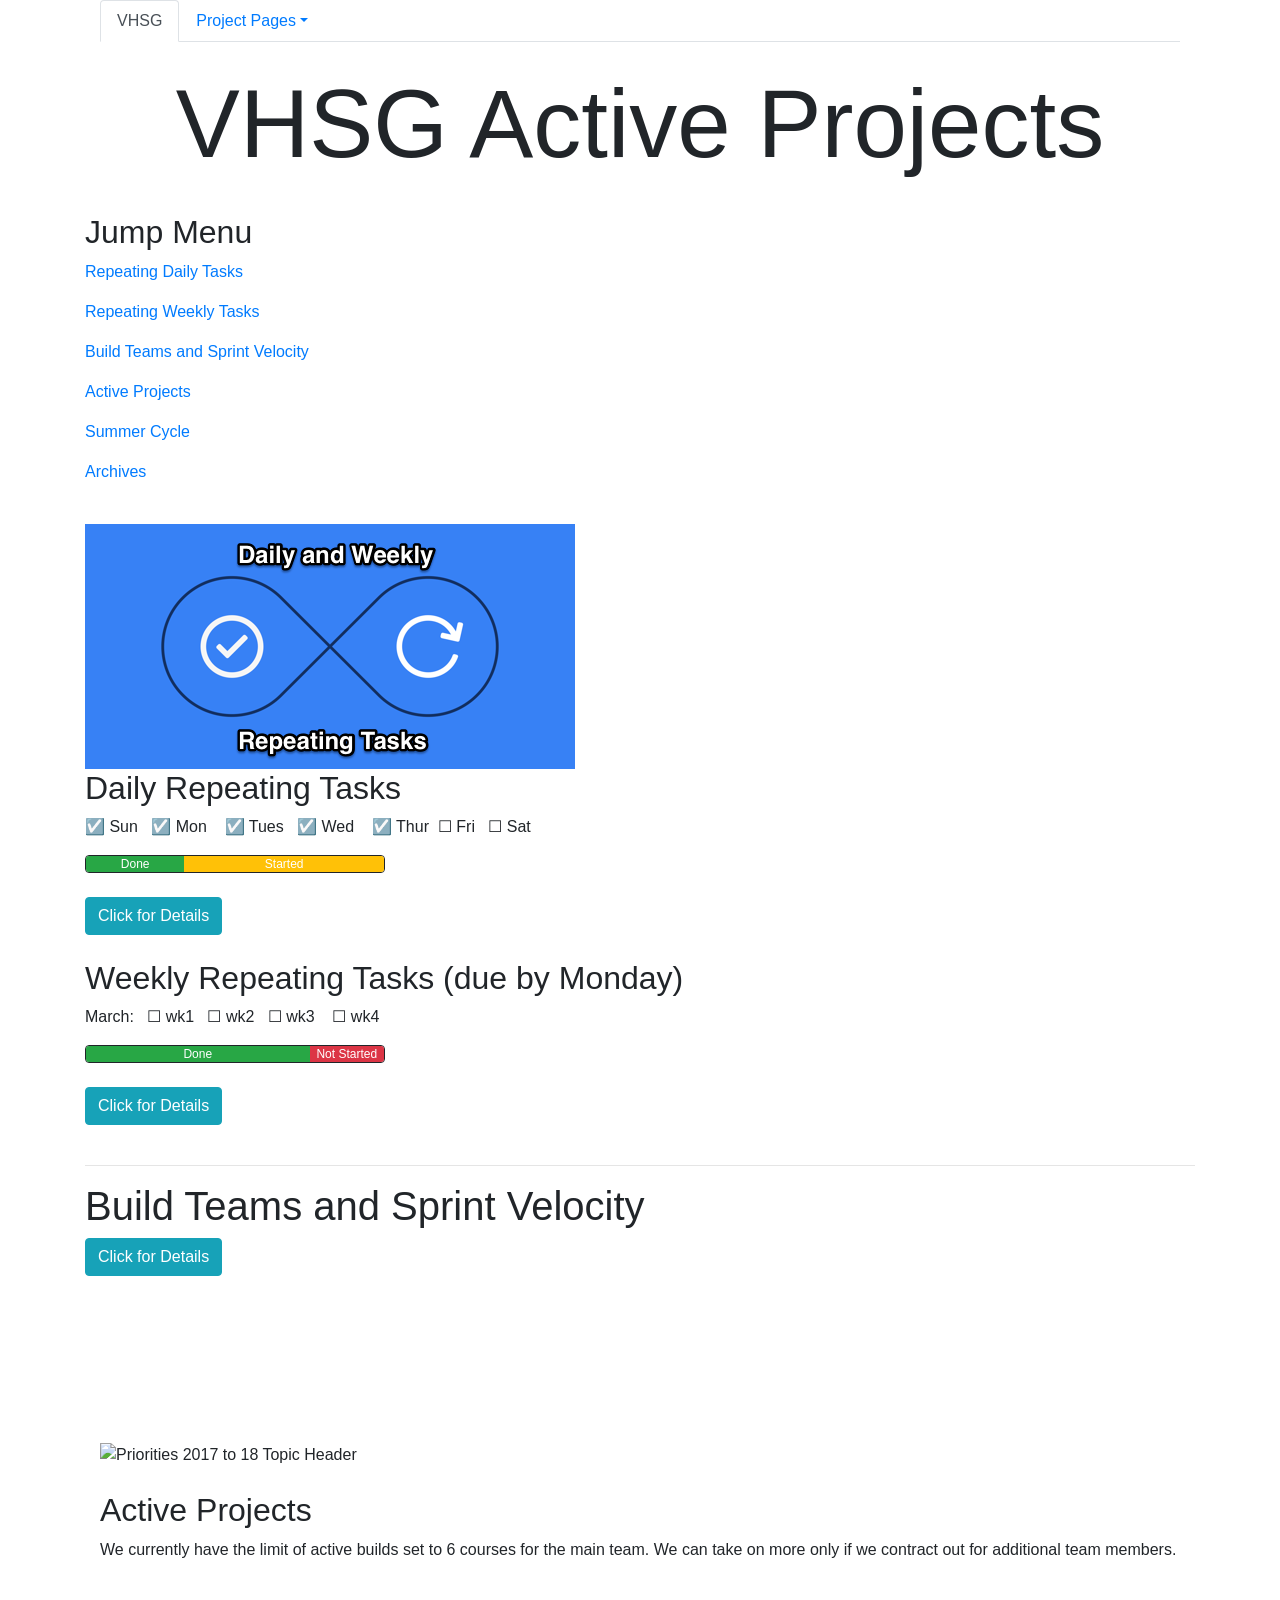
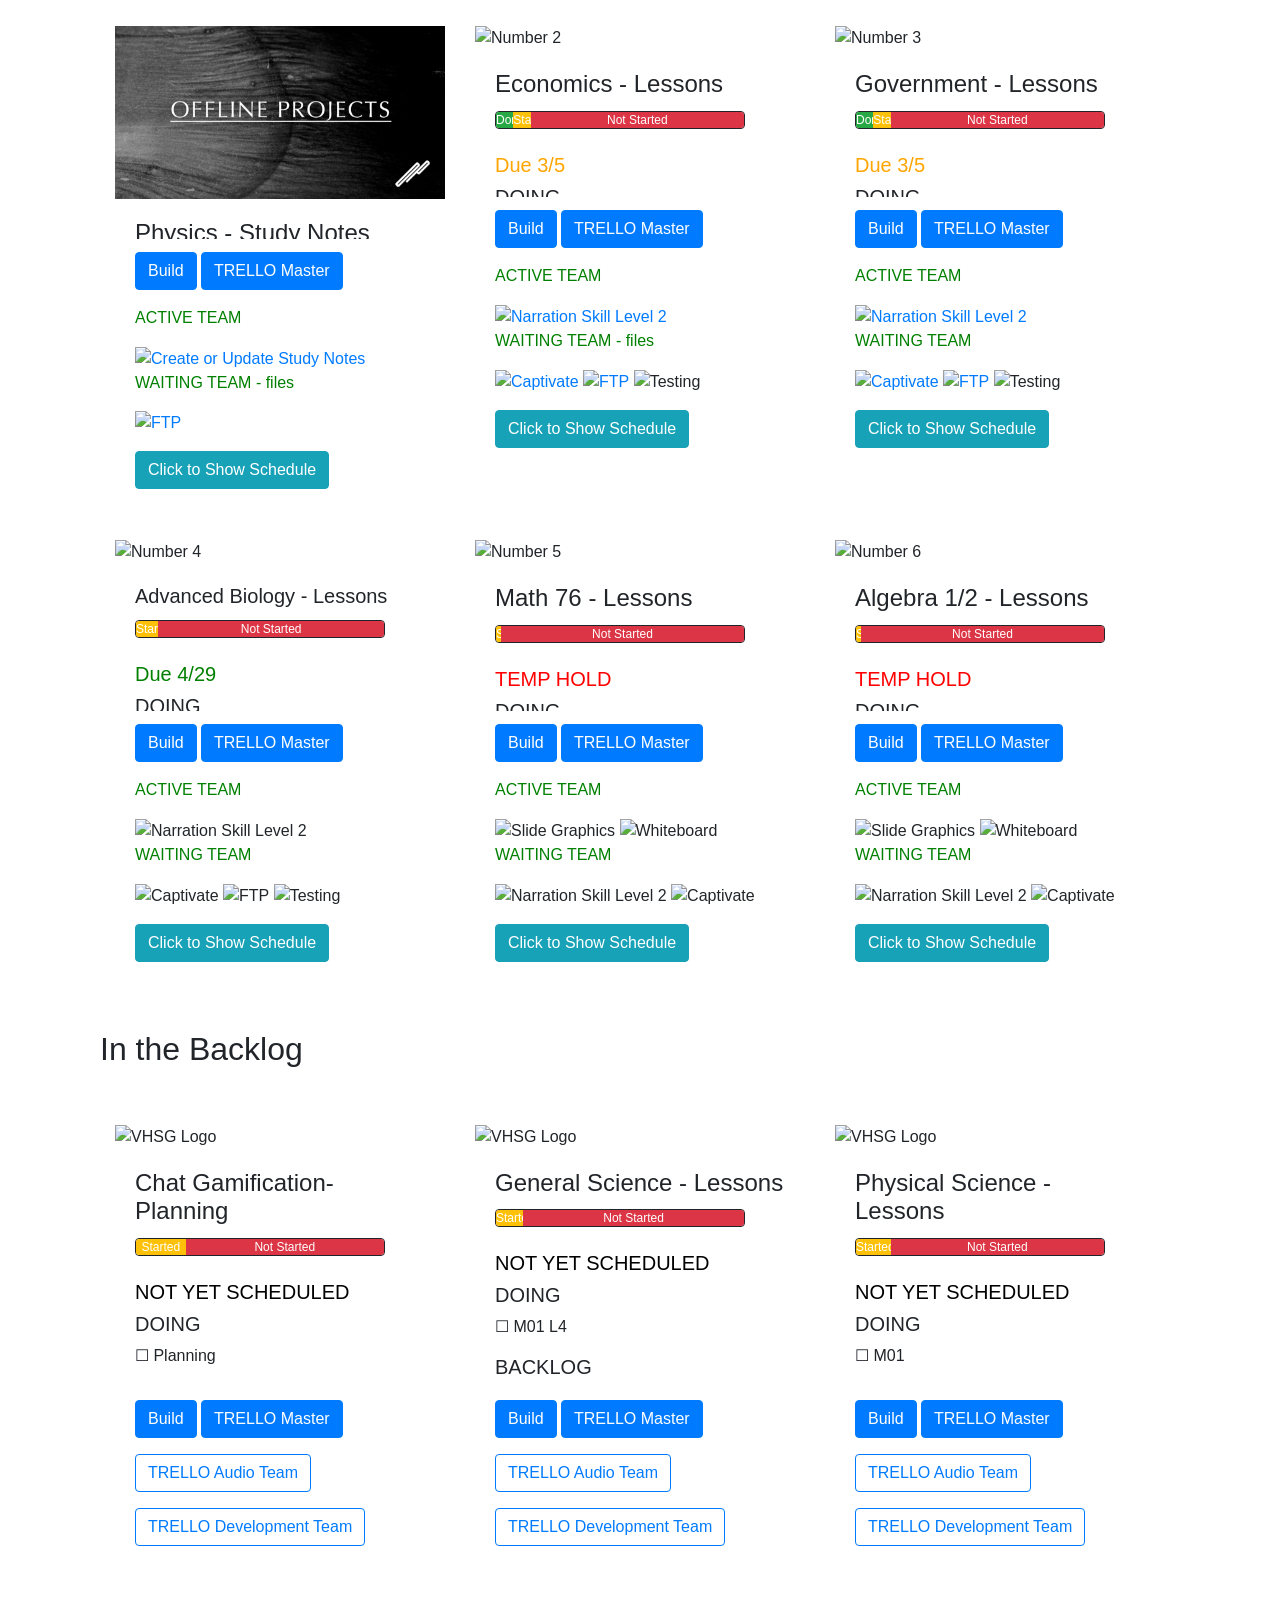
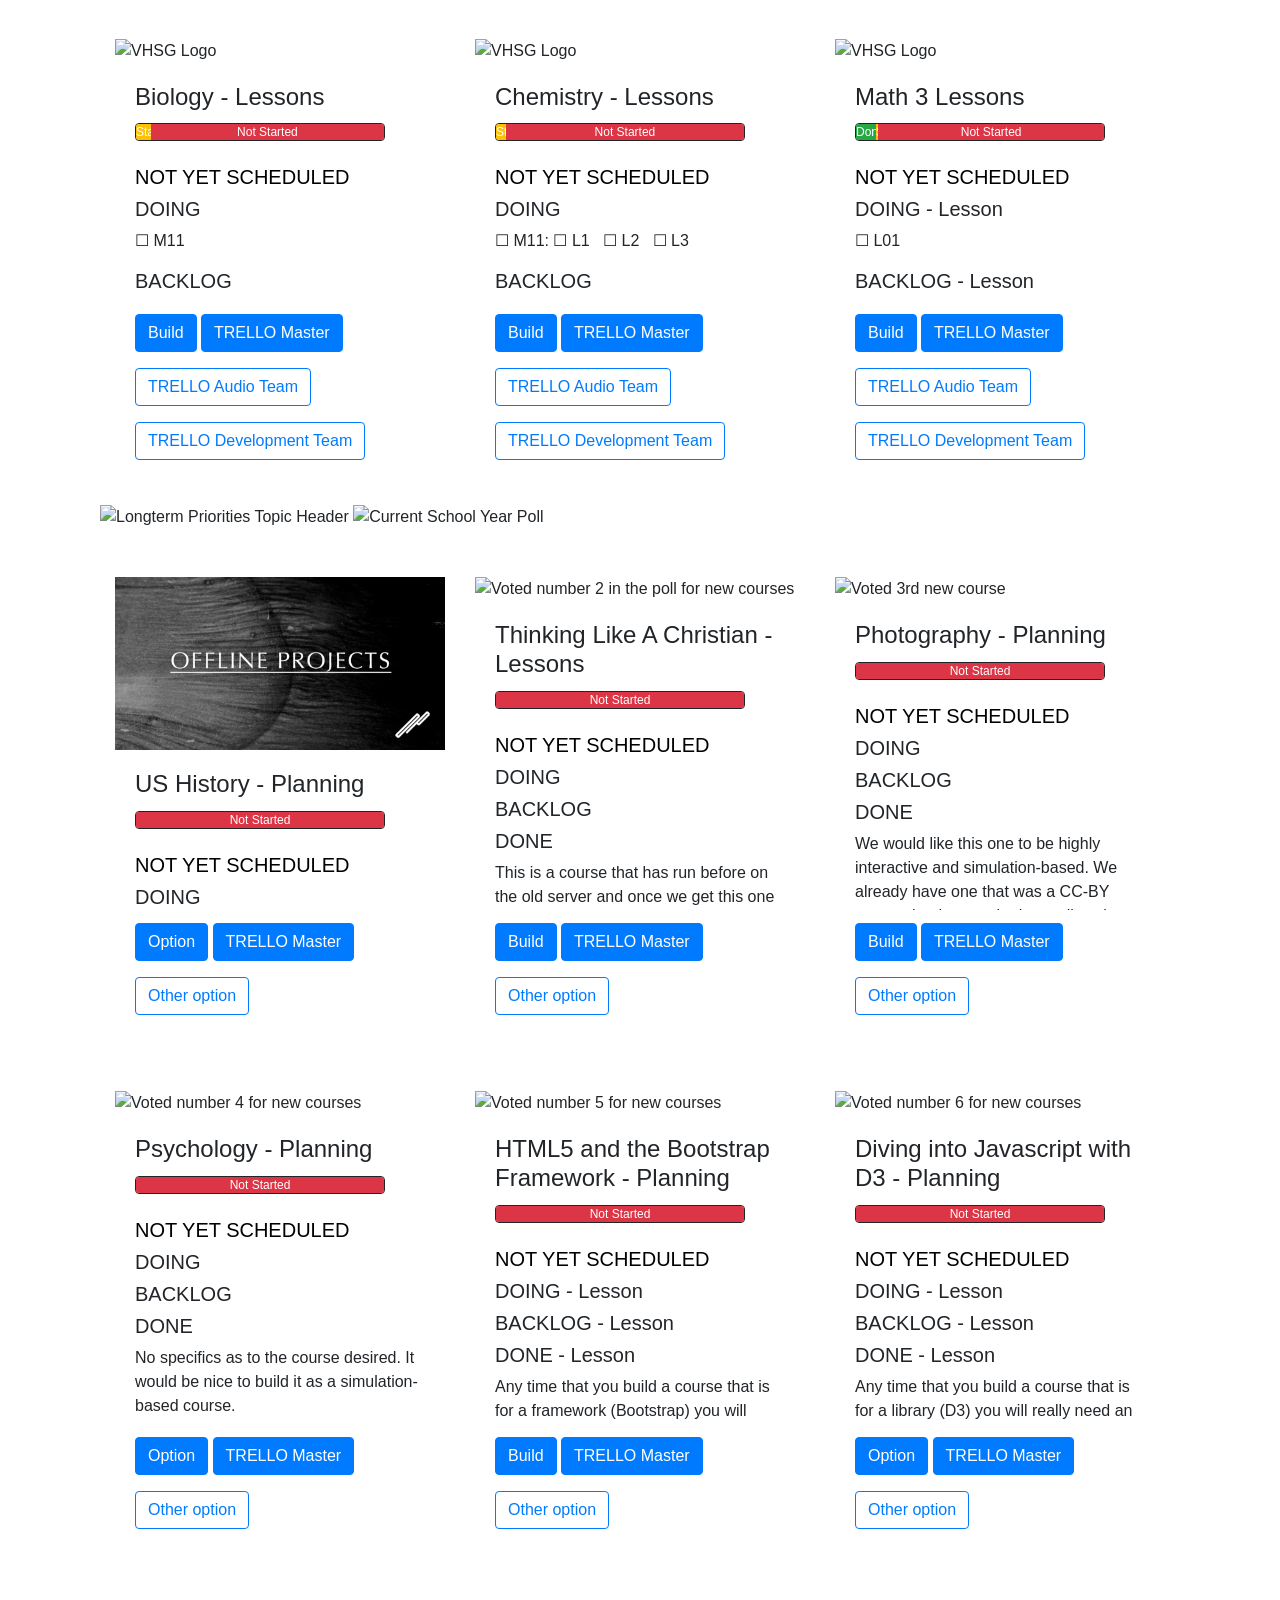
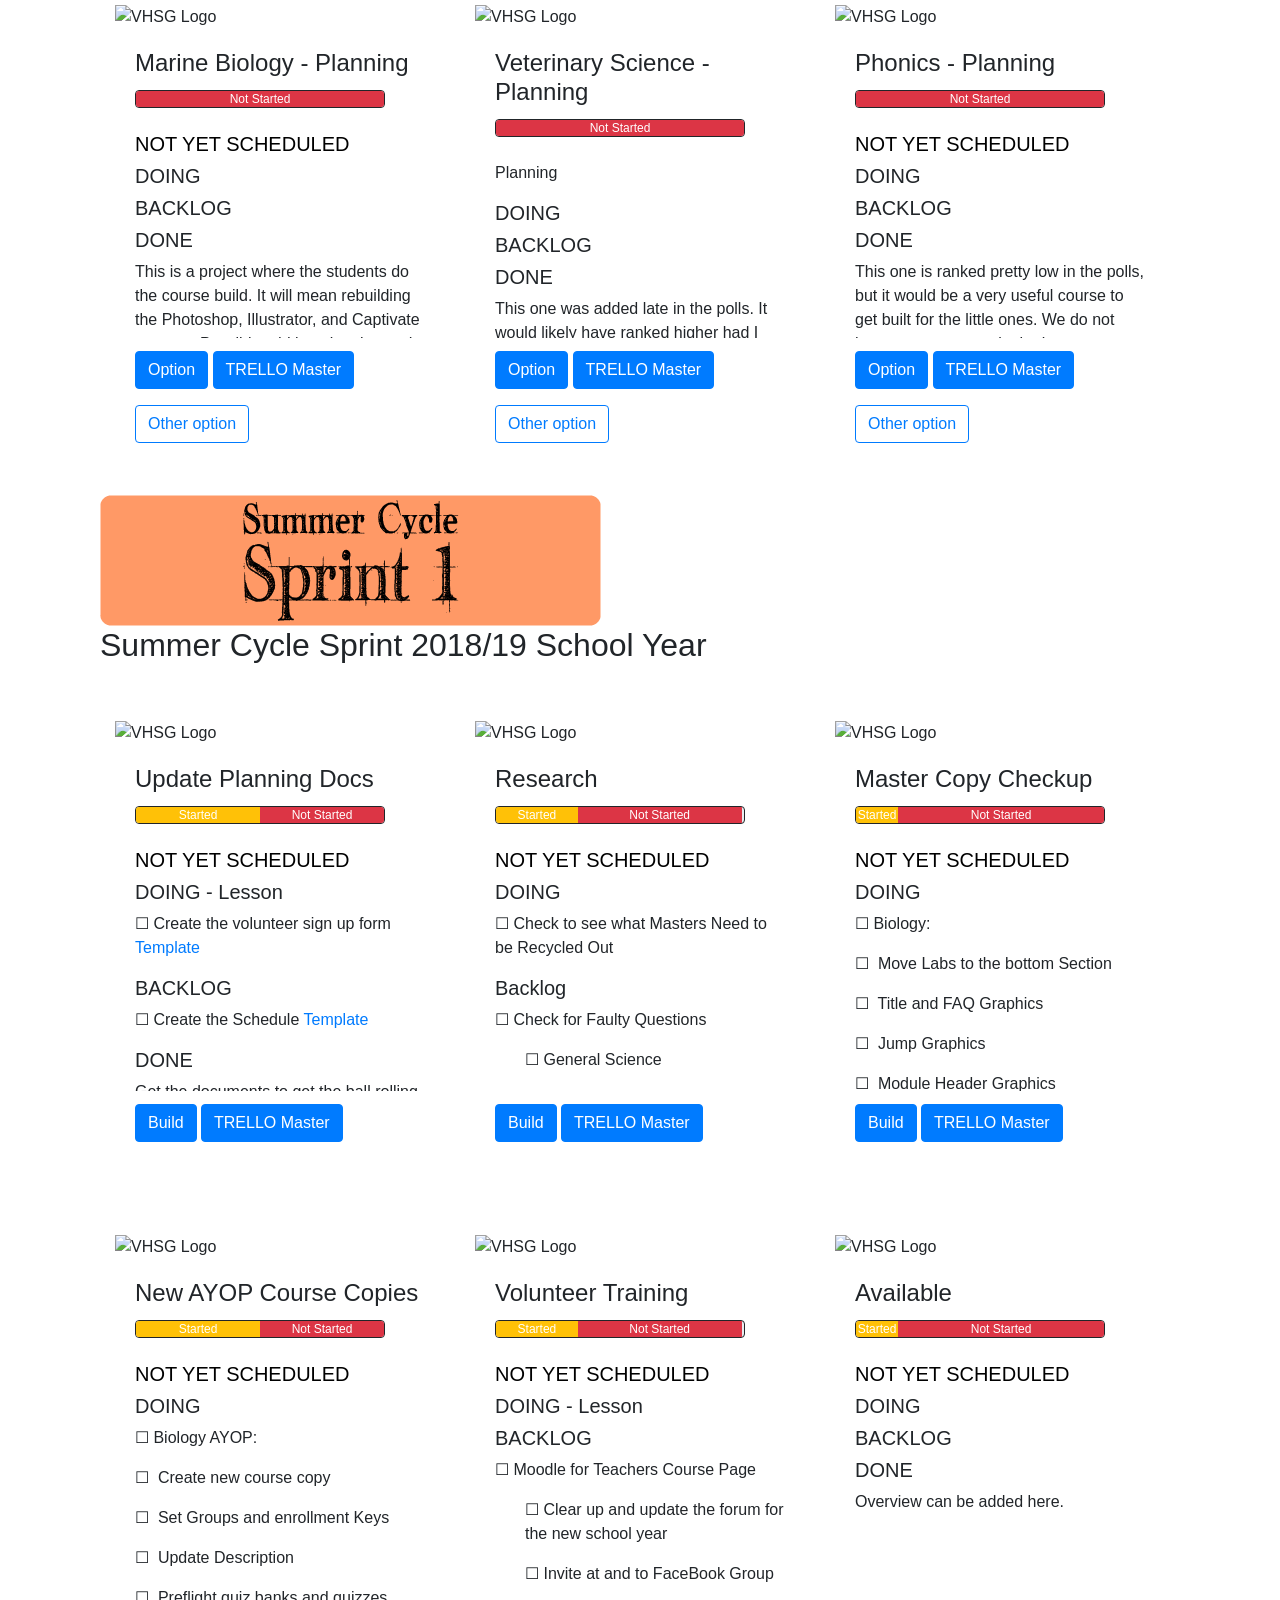
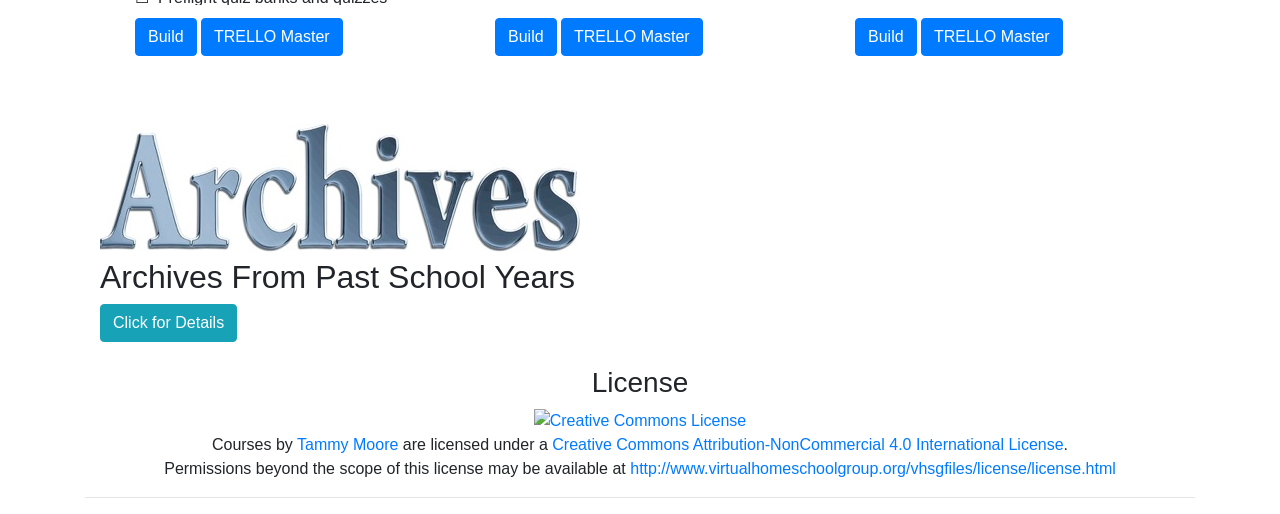
==== commit fcbc8ee4: "This commit updates to Bootstrap 4 and uses the new card feature." ====
--- a/Active_Projects.html
+++ b/Active_Projects.html
@@ -1,3412 +1,2752 @@
-<!DOCTYPE html>
+<!doctype html>
 <html lang="en">
-<head>
-<meta charset="UTF-8">
-<meta http-equiv="X-UA-Compatible" content="IE=edge">
-<meta name="viewport" content="width=device-width, initial-scale=1">
-<title>VHSG_Active_Projects</title>
-
-<!-- Bootstrap -->
-<link href="css/bootstrap.css" rel="stylesheet">
-
-<!-- HTML5 shim and Respond.js for IE8 support of HTML5 elements and media queries -->
-<!-- WARNING: Respond.js doesn't work if you view the page via file:// -->
-<!--[if lt IE 9]>
-      <script src="https://oss.maxcdn.com/html5shiv/3.7.2/html5shiv.min.js"></script>
-      <script src="https://oss.maxcdn.com/respond/1.4.2/respond.min.js"></script>
-    <![endif]-->
+	<head>
+	<!-- Required meta tags  - The viewport one is to help mobile users -->
+	<meta charset="UTF-8">
+	<meta name="viewport" content="width=device-width, initial-scale=1, shrink-to-fit=no">
+
+		<!-- ----------------------------------------------------------------- -->
+		<!--          GET LOCAL AND CDN STYLESHEETS STARTS HERE                -->
+		<!-- ----------------------------------------------------------------- -->
+<!-- Bootstrap version 4 -->
+	<link href="https://cdnjs.cloudflare.com/ajax/libs/twitter-bootstrap/4.0.0-beta/css/bootstrap.min.css" rel="stylesheet" />
+	
+		
+<!-- Font Awesome -->
+	<link  href="https://cdnjs.cloudflare.com/ajax/libs/font-awesome/4.7.0/css/font-awesome.min.css" rel="stylesheet" />
+		
+<!-- GoogleFonts -->
+	<link href="https://fonts.googleapis.com/css?family=Open+Sans:400,500&amp;subset=latin-ext" rel="stylesheet">
+	<link href="https://fonts.googleapis.com/css?family=Tangerine" rel="stylesheet" type="text/css">
+		
+<!-- D3 version 4 -->
+		
+<!-- mycss -->
+	<link href="css/mycss.css" rel="stylesheet" type="text/css" />
+		
+		<!-- ----------------------------------------------------------------- -->
+		<!--          GET LOCAL AND CDN STYLESHEETS ENDS HERE                -->
+		<!-- ----------------------------------------------------------------- -->
+		
+	<title>Active Projects</title>
+	
 </head>
+
 <body>
-<!--___________________ NAVIGATION BAR ___________________________-->
-  <nav class="navbar navbar-default">
-      <div class="container-fluid"> 
-      <!-- Brand and toggle get grouped for better mobile display -->
-      <div class="navbar-header">
-        <button type="button" class="navbar-toggle collapsed" data-toggle="collapse" data-target="#defaultNavbar1"><span class="sr-only">Toggle navigation</span><span class="icon-bar"></span><span class="icon-bar"></span><span class="icon-bar"></span></button>
-        <a class="navbar-brand" href="http://www.virtualhomeschoolgroup.org/">VHSG</a>
-      </div>
-      <!-- Collect the nav links, forms, and other content for toggling -->
-      <div class="collapse navbar-collapse" id="defaultNavbar1">
-        <ul class="nav navbar-nav">
-          <li class="dropdown"><a href="#" class="dropdown-toggle" data-toggle="dropdown" role="button" aria-expanded="false">PROJECTS<span class="caret"></span></a>
-            <ul class="dropdown-menu" role="menu">
-              <li><a href="./P_New_Session_Prep/index.html" target="_blank">New Session Prep</a></li>
-              <li class="divider"></li>
-              <li><a href="./P_Professional_Development/index.html" target="_blank">Professional Development (soon)</a></li>
-              <li class="divider"></li>
-              <li><a href="./P_Math3/index.html" target="_blank">Math 3</a></li>
-              <li class="divider"></li>
-              <li><a href="./P_Math76/index.html" target="_blank">Math 7/6</a></li>
-              <li class="divider"></li>
-              <li><a href="./P_Algebra12/index.html" target="_blank">Algebra 1/2</a></li>
-              <li class="divider"></li>
-              <li><a href="./P_Algebra1/index.html" target="_blank">Agebra 1</a></li>
-              <li class="divider"></li>
-              <li><a href="./P_General_Science/index.html" target="_blank">General Science</a></li>
-              <li class="divider"></li>
-              <li><a href="./P_Physical_Science/index.html" target="_blank">Physical Science</a></li>
-              <li class="divider"></li>
-              <li><a href="./P_Biology/index.html" target="_blank">Biology</a></li>
-              <li class="divider"></li>
-              <li><a href="./P_Chemistry/index.html" target="_blank">Chemistry</a></li>
-              <li class="divider"></li>
-              <li><a href="./P_Advanced_Biology/index.html" target="_blank">Advanced_Biology</a></li>
-              <li class="divider"></li>
-              <li><a href="./P_Government/index.html" target="_blank">Government</a></li>
-              <li class="divider"></li>
-              <li><a href="./P_Government/index.html" target="_blank">Economics</a></li>
-              <li class="divider"></li>
-              <li><a href="./P_Spanish/index.html" target="_blank">Spanish</a></li>
-              <li class="divider"></li>
-              <li><a href="./P_Photography/index.html" target="_blank">Photography</a></li>
-              <li class="divider"></li>
-              <li><a href="./P_TLAC/index.html" target="_blank">TLAC</a></li>
-              <li class="divider"></li>
-              <li><a href="./P_Marine_Biology/index.html" target="_blank">Marine Biology (soon)</a></li>
-              <li class="divider"></li>
-              <li><a href="http://www.virtualhomeschoolgroup.org/vhsgfiles/51_TheCollaboratory/Projects/Gamification/" target="_blank">Chat Gamification</a></li>
-              <li class="divider"></li>
-            </ul>
-          </li>
-        </ul>
-      </div><!-- /.navbar-collapse --> 
-    </div><!-- /.container-fluid --> 
-  </nav>
-
-<!--___________________ LESSON TITLE ___________________________-->
-  <div class="container-fluid">
-    <div class="row">
-      <div class="col-md-6 col-md-offset-3">
-        <h1 class="text-center">2017-18 Projects by ...</h1>
-        <p style="text-align: center;"><a href="https://www.behance.net/gallery/6396977/E-Learning-Illustration-Group" target="_blank"><img class="img-rounded" src="Assets/Tammy_Moore.png" alt="Image with the name Tammy Moore and an avatar image of a lady with a Mrs. Frizzle look about her." width="557" height="306" /></a></p>
-        <p style="text-align: center;"><a href="http://www.virtualhomeschoolgroup.org/vhsgfiles/Staff_Profiles/Tammy_Moore/resume/Tammy_Moore_Resume.html" target="_blank">My Resume</a></p>
-        <p style="text-align: center;"><a href="http://www.virtualhomeschoolgroup.org/vhsgfiles/Staff_Profiles/Tammy_Moore/Example_Lessons/Examples.html" target="_blank">Lesson Examples</a></p>
-        <hr>
-      </div><!-- End of column -->
-    </div><!-- End of row -->
-  </div><!-- End of Container Fluid -->
-
-  <!--___________________ Quick Lesson Summary ___________________________-->
-  <div class="container">
-	  <div class="row">
-      <div class="text-center col-md-12">
-        <div class="well">
-          <p>☐ or </p>
-		      <h4>Jump Menu</h4>
-		  	  <p><a href="#dailyjump">Repeating Daily Tasks</a></p>
-			    <p><a href="#weeklyjump">Repeating Weekly Tasks</a></p>
-		  	  <p><a href="#summer">Summer Cycle Sprints</a></p>
-		 	    <p><a href="#SprintVelocity">Captivate Sprint Velocity</a></p>
-     		  <p><a href="#firstpriority">1st Priority Sprints</a></p>
-     		  <p><a href="#secondpriority">2nd Priority Sprints</a></p>
-     		  <p><a href="#thirdpriority">3rd Priority Sprints</a></p>
-     		  <p><a href="#waiting">Waiting Sprints</a></p>
-     		  <p><a href="#wish">Wish vs Do - Intentional Practice</a></p>
-          <hr>
-        </div> <!-- end of well -->
-      </div>  <!-- end of column -->
-    </div> <!-- end of row -->
-  </div> <!-- end of container -->
-
-<!--___________________ VHSG Hits ___________________________-->
-  <div class="container">
-    
-    <div class="row">
-      <a name="d00"></a>
-      <p><img src="Assets/Online.png" class="center-block img-responsive img-thumbnail style=border: 2px solid black;" alt="Online"></p>
-      <p><img src="Assets/Online2.png" class="center-block img-responsive img-thumbnail style=border: 2px solid black;" alt="Online2"></p>
-      <hr>
-    </div> <!-- end of row -->
-    
-    
-<!-------------------- DAILY AND WEEKLY TASKS STARTS HERE------------------->
-     <div class="row">
-      
-         <p><img src="Assets/repeat.png" class="center-block img-responsive rounded img-thumbnail style=border: 2px solid black;" alt="Priority_0"></p>
-	       <h3 id="dailyjump">Daily Repeating Tasks (1/3)</h3>
-			   <p style="margin-left: 30px;"> ☐ or ☑</p>
-         <p>☑ Sun &nbsp; ☑ Mon &nbsp;&nbsp; ☑ Tues &nbsp; ☑&nbsp;Wed &nbsp; &nbsp;☑ Thur &nbsp;☐ Fri &nbsp; ☐ Sat &nbsp; </p>
-  		
-          <!-- Progress Bar Starts Here --->
-					<div class="progress" style="height:25px;width:300px;border-width:1px;border-style:solid;">
-						<div class="progress-bar progress-bar-success" role="progressbar" style="width:33%">Done</div>
-						<div class="progress-bar progress-bar-warning" role="progressbar" style="width:67%">Started</div>
-						<div class="progress-bar progress-bar-danger" role="progressbar" style="width:0%">Not Started</div>
-					</div><!-- Progress bar ends here -->
-        
-          <!-------------------- TOGGLE STARTS HERE------------------->
-		      <!--This is the toggle start for Archives-->
-  				<button type="button" class="btn btn-info" data-toggle="collapse" data-target="#tasks">Click for Details</button>
+	
+	<div class="container"> <!-- This is the outhermost wrapper for content. -->
+		
+		
+		
+		
+		<!-- ----------------------------------------------------------------- -->
+		<!--                  NAVIGATION BAR STARTS HERE                      -->
+		<!-- ----------------------------------------------------------------- -->
+	
+    <div class="container"> 
+      <ul class="nav nav-tabs">
+        <li class="nav-item">
+          <a class="nav-link active" href="http://www.virtualhomeschoolgroup.org/">VHSG</a>
+        </li>
+        <li class="nav-item dropdown">
+          <a class="nav-link dropdown-toggle" data-toggle="dropdown" href="#">Project Pages</a>
+          <div class="dropdown-menu">
+            <a class="dropdown-item" href="P_Advanced_Biology/index.html">Advanced Biology</a>
+            <a class="dropdown-item" href="P_Algebra1/index.html">Algebra 1</a>
+            <a class="dropdown-item" href="P_Algebra2/index.html">Algebra 2</a>
+            <a class="dropdown-item" href="P_Algebra12/index.html">Algebra 1/2</a>
+            <a class="dropdown-item" href="P_Biology/index.html">Biology</a>
+            <a class="dropdown-item" href="P_Chat_Gamification/index.html">Chat Gamification</a>
+            <a class="dropdown-item" href="P_Chemistry/index.html">Chemistry</a>
+            <a class="dropdown-item" href="P_Economics/index.html">Economics</a>
+            <a class="dropdown-item" href="P_General_Science/index.html">General Science</a>
+            <a class="dropdown-item" href="P_Geography/index.html">Geography</a>
+            <a class="dropdown-item" href="P_Government/index.html">Government</a>
+            <a class="dropdown-item" href="P_HTML5_CSS_Javascript/index.html">HTML5 CSS and Javascript</a>
+            <a class="dropdown-item" href="P_IEW_History_MS/index.html">IEW History MS</a>
+            <a class="dropdown-item" href="P_Math3/index.html">Math3</a>
+            <a class="dropdown-item" href="P_Math54/index.html">Math54</a>
+            <a class="dropdown-item" href="P_Math76/index.html">Math54</a>
+            <a class="dropdown-item" href="P_MyCerego/index.html">MyCerego</a>
+            <a class="dropdown-item" href="P_New_Session_Prep/index.html">New Session Prep</a>
+            <a class="dropdown-item" href="P_Photography/index.html">Photography</a>
+            <a class="dropdown-item" href="P_Physical_Science/index.html">Physical Science</a>
+            <a class="dropdown-item" href="P_Spanish/index.html">Spanish</a>
+            <a class="dropdown-item" href="P_TLAC/index.html">TLAC</a>
+          </div>
+        </li>
+      </ul>
+    </div>
+	
+	
+		<!-- ----------------------------------------------------------------- -->
+		<!--                  NAVIGATION BAR ENDS HERE                      -->
+		<!-- ----------------------------------------------------------------- -->
+		
+		
+		<br>
+		
+		
+		
+		<!-- ----------------------------------------------------------------- -->
+		<!--                  TITLE and INTRO STARTS HERE                      -->
+		<!-- ----------------------------------------------------------------- -->
+		
+		<div id="titleIntro"> <!-- Start div for id titleIntro -->
+			
+			<div class="row">
+    		<div class="col-md-12">
+      		<h1 class="display-1 text-center">VHSG Active Projects</h1>
+    		</div><!-- End of column -->
+  		</div><!-- End of row -->
+			
+		</div> <!-- End div for id titleIntro -->
+		
+		<!-- ----------------------------------------------------------------- -->
+		<!--                  TITLE and INTRO ENDS HERE                      -->
+		<!-- ----------------------------------------------------------------- -->
+		
+		
+		
+		<br>
+		
+		
+		
+		<!-- ----------------------------------------------------------------- -->
+		<!--                       JUMP MENU STARTS HERE                       -->
+		<!-- ----------------------------------------------------------------- -->
+		
+		<div id="jumpMenu" class="centerText"> <!-- Start div for id jumpMenu -->
+			<div class="row">
+    		<div class="col-md-12">
+          <h2>Jump Menu</h2>
+          <p><a href="#dailySection">Repeating Daily Tasks</a></p>
+          <p><a href="#weeklySection">Repeating Weekly Tasks</a></p>
+          <p><a href="#sprintVelocitySection">Build Teams and Sprint Velocity</a></p>
+          <p><a href="#ActiveProjectsSection">Active Projects</a></p>
+          <p><a href="#summerCycleSection">Summer Cycle</a></p>
+          <p><a href="#archivesSection">Archives</a></p>
+				</div><!-- End of column -->
+  		</div><!-- End of row -->
+		</div> <!-- End div for id jumpMenu -->
+			
+		<!-- ----------------------------------------------------------------- -->
+		<!--                       JUMP MENU ENDS HERE                       -->
+		<!-- ----------------------------------------------------------------- -->
+		
+		
+		
+		<br>
+		
+		
+		
+  		<!-- ----------------------------------------------------------------- -->
+		<!--                  DAILY TASKS STARTS HERE  - DAILY                 -->
+		<!-- ----------------------------------------------------------------- -->
+		
+	   <div id="dailySection"> <!-- Start div for id dailyWeekly-->
+			<div class="row">
+    		<div class="col-md-12">
+					<img class="imgCustom img-fluid" src="Assets/repeat.png" alt="Repeating Daily and Weekly Task text on blue background to title this section">
+					<br>
+					<div id="daily"> <!-- Start div for id daily -->
+		        <h2>Daily Repeating Tasks</h2>
+            <p>☑ Sun &nbsp; ☑ Mon &nbsp;&nbsp; ☑ Tues &nbsp; ☑&nbsp;Wed &nbsp; &nbsp;☑ Thur &nbsp;☐ Fri &nbsp; ☐ Sat &nbsp; </p>
+            <!-- Progress Bar Starts Here --->
+					  <div class="progress" style="height:18px;width:300px;border-width:1px;border-style:solid;">
+              <div class="progress-bar bg-success" role="progressbar" style="width:33%" aria-valuenow="33" aria-valuemin="0" aria-valuemax="100">Done</div>
+              <div class="progress-bar bg-warning" role="progressbar" style="width:67%" aria-valuenow="67" aria-valuemin="0" aria-valuemax="100">Started</div>
+              <div class="progress-bar bg-danger" role="progressbar" style="width:0%" aria-valuenow="0" aria-valuemin="0" aria-valuemax="100">Not Started</div>
+					  </div><!-- Progress bar ends here -->
+            <br>
+            <!-------------------- TOGGLE STARTS HERE------------------->
+		        <!--This is the toggle start for Archives-->
+  				  <button type="button" class="btn btn-info" data-toggle="collapse" data-target="#tasks">Click for Details</button>
   				  <div id="tasks" class="collapse">
-            <!------------------- This is the Toggle end --------------->
-						  <h3>Daily Tasks</h3>
+              <!------------------- This is the Toggle end --------------->
+              
+              <p> ☐ or ☑</p>
               <p>☑ Account Confirmations</p>
               <p>☐ Today's E-mail</p>
               <p>☐ Facebook Messages</p>
               <hr>
-            </div><!-- This div is for the DAILY AND WEEKLY TASKS toggle-->
-      
-    </div><!-- end of row -->
-
-  
-  
-<!--___________________ End of DAILY ___________________________-->
-<!--___________________ End of DAILY ___________________________-->
-<!--___________________ End of DAILY ___________________________-->
-
-<!--___________________ Start of WEEKLY ___________________________-->
-<!--___________________ Start of WEEKLY ___________________________-->
-<!--___________________ Start of WEEKLY ___________________________-->
-	   <div class="row">
-	     <h3 id="weeklyjump">Weekly Repeating Tasks (6/8)</h3>
-        <p>☐ or ☑ marked at the end of the week, Sunday</p>
-  		  <p>October ☑ wk1 (11/5) &nbsp; ☐ wk2 (11/12) &nbsp; ☐ wk3 (11/19) &nbsp;&nbsp; ☐ wk4 (11/26)</p>
-  		  
-       <!-- Progress Bar Starts Here --->
-					<div class="progress" style="height:25px;width:300px;border-width:1px;border-style:solid;">
-						<div class="progress-bar progress-bar-success" role="progressbar" style="width:75%">Done</div>
-						<div class="progress-bar progress-bar-warning" role="progressbar" style="width:0%">Started</div>
-						<div class="progress-bar progress-bar-danger" role="progressbar" style="width:25%">Not Started</div>
-					</div>		
+					   </div> <!-- End div for id Tasks -->
+				  </div><!-- End div for ID Daily -->
+  		  </div><!-- End of column -->
+		  </div> <!-- End div for row -->
+    </div> <!-- End div for DailySection -->
+		
+		
+		<!-- ----------------------------------------------------------------- -->
+		<!--                  DAILY TASKS ENDS HERE  - DAILY                   -->
+		<!-- ----------------------------------------------------------------- -->
+		
+		
+		<br>
+		
+		
+		
+		<!-- ----------------------------------------------------------------- -->
+		<!--               WEEKLY TASKS STARTS HERE - WEEKLY                   -->
+		<!-- ----------------------------------------------------------------- -->
+		
+		
+	   <div id="weeklySection"> <!-- Start div for id Weekly-->
+			<div class="row">
+    		<div class="col-md-12">
+					<div id="weeklyjump"> <!-- Start div for id weekly -->
+				    <h2>Weekly Repeating Tasks (due by Monday)</h2>
+            
+  		      <p>March: &nbsp; ☐ wk1 &nbsp; ☐ wk2  &nbsp; ☐ wk3  &nbsp;&nbsp; ☐ wk4 </p>
+  		      <!-- Progress Bar Starts Here --->
+				    <div class="progress" style="height:18px;width:300px;border-width:1px;border-style:solid;">
+						  <div class="progress-bar bg-success" role="progressbar" style="width:75%" aria-valuenow="25" aria-valuemin="0" aria-valuemax="100">Done</div>
+						  <div class="progress-bar bg-warning" role="progressbar" style="width:0%" aria-valuenow="0" aria-valuemin="0" aria-valuemax="100">Started</div>
+						  <div class="progress-bar bg-danger" role="progressbar" style="width:25%" aria-valuenow="25" aria-valuemin="0" aria-valuemax="100">Not Started</div>
+					  </div>		
+            <br>
 						<!-- Progress bar ends here -->
             <!-------------------- TOGGLE STARTS HERE------------------->
 		        <!--This is the toggle start for Archives-->
-          <button type="button" class="btn btn-info" data-toggle="collapse" data-target="#weekly">Click for Details</button>
+            <button type="button" class="btn btn-info" data-toggle="collapse" data-target="#weekly">Click for Details</button>
    
             <!------------------- This is the Toggle end --------------->
-          <div id="weekly" class="collapse">
-            <h3>Regular Weekly Tasks (due by Sunday)</h3>
-            <p>☐ Weekly Checkup on Live Class Student Progress</p>
+            <div id="weekly" class="collapse">
+              <p>☐ or ☑</p>
+              <p>☐ Weekly Jump Menu Updates</p>
+              <p style="margin-left: 30px;">☐ Gen Sci -
+                <input type="checkbox"> <a href="http://www.virtualhomeschoolgroup.org/blocks/fn_marking/fn_gradebook.php?courseid=588&show=unmarked&navlevel=top" target="_blank">A2017_18</a>, &nbsp;
+                <input type="checkbox"> <a href="http://www.virtualhomeschoolgroup.org/blocks/fn_marking/fn_gradebook.php?courseid=487&show=unmarked&navlevel=top" target="_blank">L2017_18</a>
+              </p>
+              <p style="margin-left: 30px;">☐ Phys Sci -
+                <input type="checkbox"> <a href="http://www.virtualhomeschoolgroup.org/blocks/fn_marking/fn_gradebook.php?courseid=591&show=unmarked&navlevel=top" target="_blank">A2017_18</a>, &nbsp;
+                <input type="checkbox"> <a href="http://www.virtualhomeschoolgroup.org/blocks/fn_marking/fn_gradebook.php?courseid=485&show=unmarked&navlevel=top" target="_blank">L2017_18</a>
+              </p>
+              <p style="margin-left: 30px;">☐ Bio -
+                <input type="checkbox"> <a href="http://www.virtualhomeschoolgroup.org/blocks/fn_marking/fn_gradebook.php?courseid=556&show=unmarked&navlevel=top" target="_blank">A2017_18</a>, &nbsp;
+                <input type="checkbox"> <a href="http://www.virtualhomeschoolgroup.org/blocks/fn_marking/fn_gradebook.php?courseid=616&show=unmarked&navlevel=top" target="_blank">2A2017_18</a>, &nbsp;
+                <input type="checkbox"> <a href="http://www.virtualhomeschoolgroup.org/blocks/fn_marking/fn_gradebook.php?courseid=495&show=unmarked&navlevel=top" target="_blank">L2017_18</a>
+              </p>
+              <p style="margin-left: 30px;">☐ Chem -
+                <input type="checkbox"> <a href="http://www.virtualhomeschoolgroup.org/blocks/fn_marking/fn_gradebook.php?courseid=560&show=unmarked&navlevel=top" target="_blank">A2017_18</a>, &nbsp;
+                <input type="checkbox"> <a href="http://www.virtualhomeschoolgroup.org/blocks/fn_marking/fn_gradebook.php?courseid=533&show=unmarked&navlevel=top" target="_blank">L2017_18</a>
+              </p>
               
-            <p style="margin-left: 30px;">☐ Biology
-              <input type="checkbox"> <a href="http://www.virtualhomeschoolgroup.org/report/progress/index.php?course=18#" target="_blank">2015</a>, &nbsp;
-              <input type="checkbox"> <a href="http://www.virtualhomeschoolgroup.org/report/progress/index.php?course=215#" target="_blank">2016</a>
-              <input type="checkbox"> <a href="http://www.virtualhomeschoolgroup.org/report/progress/index.php?course=495#" target="_blank">2017L</a>
-            </p>
-
-            <p style="margin-left: 30px;">☐ Chem -
-              <input type="checkbox"> <a href="http://www.virtualhomeschoolgroup.org/report/progress/index.php?course=3#" target="_blank">2017L</a>, &nbsp;
-              <input type="checkbox"> <a href="http://www.virtualhomeschoolgroup.org/report/progress/index.php?course=273#" target="_blank">2016L</a>
-              <input type="checkbox"> <a href="http://www.virtualhomeschoolgroup.org/report/progress/index.php?course=533#" target="_blank">2017L</a>
-            </p>
+              <p>☐ Weekly Checkup on Live Class Student Progress</p>
+              <p style="margin-left: 30px;">☐ Biology
+                <input type="checkbox"> <a href="http://www.virtualhomeschoolgroup.org/report/progress/index.php?course=18#" target="_blank">2015</a>, &nbsp;
+                <input type="checkbox"> <a href="http://www.virtualhomeschoolgroup.org/report/progress/index.php?course=215#" target="_blank">2016</a>
+                <input type="checkbox"> <a href="http://www.virtualhomeschoolgroup.org/report/progress/index.php?course=495#" target="_blank">2017L</a>
+              </p>
+
+              <p style="margin-left: 30px;">☐ Chem -
+                <input type="checkbox"> <a href="http://www.virtualhomeschoolgroup.org/report/progress/index.php?course=3#" target="_blank">2017L</a>, &nbsp;
+                <input type="checkbox"> <a href="http://www.virtualhomeschoolgroup.org/report/progress/index.php?course=273#" target="_blank">2016L</a>
+                <input type="checkbox"> <a href="http://www.virtualhomeschoolgroup.org/report/progress/index.php?course=533#" target="_blank">2017L</a>
+              </p>
+              <p style="margin-left: 30px;">☐ Adv Bio -
+                <input type="checkbox"> <a href="http://www.virtualhomeschoolgroup.org/blocks/fn_marking/fn_gradebook.php?courseid=559&show=unmarked&navlevel=top" target="_blank">A2017_18</a>, &nbsp;
+                <input type="checkbox"> <a href="http://www.virtualhomeschoolgroup.org/blocks/fn_marking/fn_gradebook.php?courseid=535&show=unmarked&navlevel=top" target="_blank">L2017_18</a>
+              </p>
+
+              <p style="margin-left: 30px;">☐ Physics -
+                <input type="checkbox"> <a href="http://www.virtualhomeschoolgroup.org/blocks/fn_marking/fn_gradebook.php?courseid=562&show=unmarked&navlevel=top" target="_blank">A2017_18</a>, &nbsp;
+                <input type="checkbox"> <a href="http://www.virtualhomeschoolgroup.org/blocks/fn_marking/fn_gradebook.php?courseid=509&show=unmarked&navlevel=top" target="_blank">L2017_18</a>
+              </p>
+     		
+     	        <p>☐ Grading - </p>
+              
+              <p style="margin-left: 30px;">☐ Gen Sci -
+                <input type="checkbox"> <a href="http://www.virtualhomeschoolgroup.org/blocks/fn_marking/fn_gradebook.php?courseid=16&show=unmarked&navlevel=top" target="__blank">2015</a>, &nbsp;
+                <input type="checkbox"> <a href="http://www.virtualhomeschoolgroup.org/blocks/fn_marking/fn_gradebook.php?courseid=218&show=unmarked&navlevel=top" target="_blank">2016L</a>, &nbsp;
+                <input type="checkbox"> <a href="http://www.virtualhomeschoolgroup.org/blocks/fn_marking/fn_gradebook.php?courseid=308&show=unmarked&navlevel=top" target="_blank">2016AYOP03</a>, &nbsp;
+                <input type="checkbox"> <a href="http://www.virtualhomeschoolgroup.org/blocks/fn_marking/fn_gradebook.php?courseid=115&show=unmarked&navlevel=top" target="_blank">2016_17</a>, &nbsp;
+                <input type="checkbox"> <a href="http://www.virtualhomeschoolgroup.org/blocks/fn_marking/fn_gradebook.php?courseid=588&show=unmarked&navlevel=top" target="_blank">A2017_18</a>, &nbsp;
+                <input type="checkbox"> <a href="http://www.virtualhomeschoolgroup.org/blocks/fn_marking/fn_gradebook.php?courseid=487&show=unmarked&navlevel=top" target="_blank">L2017_18</a>
+              </p>
+
+              <p style="margin-left: 30px;">☐ Phys Sci -
+                <input type="checkbox"> <a href="http://www.virtualhomeschoolgroup.org/blocks/fn_marking/fn_gradebook.php?courseid=17&show=unmarked&navlevel=top" target="_blank">2015</a>, &nbsp;
+                <input type="checkbox"> <a href="http://www.virtualhomeschoolgroup.org/blocks/fn_marking/fn_gradebook.php?courseid=217&show=unmarked&navlevel=top" target="_blank">2016L</a>, &nbsp;
+                <input type="checkbox"> <a href="http://www.virtualhomeschoolgroup.org/blocks/fn_marking/fn_gradebook.php?courseid=114&show=unmarked&navlevel=top" target="_blank">2016AYOP</a>, &nbsp;
+                <input type="checkbox"> <a href="http://www.virtualhomeschoolgroup.org/blocks/fn_marking/fn_gradebook.php?courseid=591&show=unmarked&navlevel=top" target="_blank">A2017_18</a>, &nbsp;
+                <input type="checkbox"> <a href="http://www.virtualhomeschoolgroup.org/blocks/fn_marking/fn_gradebook.php?courseid=485&show=unmarked&navlevel=top" target="_blank">L2017_18</a>
+              </p>
+
+              <p style="margin-left: 30px;">☐ Bio -
+                <input type="checkbox"> <a href="http://www.virtualhomeschoolgroup.org/blocks/fn_marking/fn_gradebook.php?courseid=18&show=unmarked&navlevel=top" target="_blank">2015</a>, &nbsp;
+                <input type="checkbox"> <a href="http://www.virtualhomeschoolgroup.org/blocks/fn_marking/fn_gradebook.php?courseid=215&show=unmarked&navlevel=top" target="_blank">2016L</a>, &nbsp;
+                <input type="checkbox"> <a href="http://www.virtualhomeschoolgroup.org/blocks/fn_marking/fn_gradebook.php?courseid=95&show=unmarked&navlevel=top" target="_blank">2016AYOP </a>, &nbsp;
+                <input type="checkbox"> <a href="http://www.virtualhomeschoolgroup.org/blocks/fn_marking/fn_gradebook.php?courseid=556&show=unmarked&navlevel=top" target="_blank">A2017_18</a>, &nbsp;
+                <input type="checkbox"> <a href="http://www.virtualhomeschoolgroup.org/blocks/fn_marking/fn_gradebook.php?courseid=616&show=unmarked&navlevel=top" target="_blank">2A2017_18</a>, &nbsp;
+                <input type="checkbox"> <a href="http://www.virtualhomeschoolgroup.org/blocks/fn_marking/fn_gradebook.php?courseid=495&show=unmarked&navlevel=top" target="_blank">L2017_18</a>
+              </p>
+
+              <p style="margin-left: 30px;">☐ Chem -
+                <input type="checkbox"> <a href="http://www.virtualhomeschoolgroup.org/blocks/fn_marking/fn_gradebook.php?courseid=3&show=unmarked&navlevel=top" target="_blank">2015</a>, &nbsp;
+                <input type="checkbox"> <a href="http://www.virtualhomeschoolgroup.org/blocks/fn_marking/fn_gradebook.php?courseid=273&show=unmarked&navlevel=top" target="_blank">2016L</a>, &nbsp;
+                <input type="checkbox"> <a href="http://www.virtualhomeschoolgroup.org/blocks/fn_marking/fn_gradebook.php?courseid=274&show=unmarked&navlevel=top" target="_blank">2016AYOP</a>, &nbsp;
+                <input type="checkbox"> <a href="http://www.virtualhomeschoolgroup.org/blocks/fn_marking/fn_gradebook.php?courseid=560&show=unmarked&navlevel=top" target="_blank">A2017_18</a>, &nbsp;
+                <input type="checkbox"> <a href="http://www.virtualhomeschoolgroup.org/blocks/fn_marking/fn_gradebook.php?courseid=533&show=unmarked&navlevel=top" target="_blank">L2017_18</a>
+              </p>
+
+              <p style="margin-left: 30px;">☐ Adv Bio -
+                <input type="checkbox"> <a href="http://www.virtualhomeschoolgroup.org/blocks/fn_marking/fn_gradebook.php?courseid=19&show=unmarked&navlevel=top" target="_blank">AYOP</a>, &nbsp;
+                <input type="checkbox"> <a href="http://www.virtualhomeschoolgroup.org/blocks/fn_marking/fn_gradebook.php?courseid=229&show=unmarked&navlevel=top" target="_blank">2016L</a> , &nbsp;
+                <input type="checkbox"> <a href="http://www.virtualhomeschoolgroup.org/blocks/fn_marking/fn_gradebook.php?courseid=559&show=unmarked&navlevel=top" target="_blank">A2017_18</a>, &nbsp;
+                <input type="checkbox"> <a href="http://www.virtualhomeschoolgroup.org/blocks/fn_marking/fn_gradebook.php?courseid=535&show=unmarked&navlevel=top" target="_blank">L2017_18</a>
+              </p>
+
+              <p style="margin-left: 30px;">☐ Physics -
+                <input type="checkbox"> <a href="http://www.virtualhomeschoolgroup.org/blocks/fn_marking/fn_gradebook.php?courseid=32&show=unmarked&navlevel=top" target="_blank">2015</a>, &nbsp;
+                <input type="checkbox"> <a href="http://www.virtualhomeschoolgroup.org/blocks/fn_marking/fn_gradebook.php?courseid=152&show=unmarked&navlevel=top" target="_blank">2016AYOP</a> , &nbsp;
+                <input type="checkbox"> <a href="http://www.virtualhomeschoolgroup.org/blocks/fn_marking/fn_gradebook.php?courseid=562&show=unmarked&navlevel=top" target="_blank">A2017_18</a>, &nbsp;
+                <input type="checkbox"> <a href="http://www.virtualhomeschoolgroup.org/blocks/fn_marking/fn_gradebook.php?courseid=509&show=unmarked&navlevel=top" target="_blank">L2017_18</a>
+              </p>
+					  </div> <!-- End div for id weekly -->
+				  </div><!-- End of column -->
+  			</div><!-- End of row -->
+		  </div> <!-- End div for id weekly section-->
+		
+		
+		<!-- ----------------------------------------------------------------- -->
+		<!--                  WEEKLY TASKS ENDS HERE - WEEKLY                  -->
+		<!-- ----------------------------------------------------------------- -->
+		
+		
+		
+		<br>
+       <hr>
+		
+		
+		
+		<!-- ----------------------------------------------------------------- -->
+		<!--                    SPRINT VELOCITY STARTS HERE                    -->
+		<!-- ----------------------------------------------------------------- -->
+		
+		
+	   <div id="sprintVelocitySection"> <!-- Start div for id sprintVelocitySection-->
+			<div class="row">
+    		<div class="col-md-12">
+					<div id="SprintVelocity"> <!-- Start div for id printVelocity -->
+            <h1 class="centerText">Build Teams and Sprint Velocity</h1>
+            <p class="centerText"><button type="button" class="btn btn-info" data-toggle="collapse" data-target="#teamVelocity">Click for Details</button></p>
+            <div id="teamVelocity" class="collapse">
+              <img class="imgCustom img-fluid" src="Assets/Workflow.png" alt="Workflow Diagram">
+              <h2 class="centerText">SCRUM Teams in TRELLO ... </h2>
+              <p>Design Team should have the Storyboards and Scripts off to the Digital Art and Audio Team a month before their due dates.</p>
+              <p>Digital Arts Team should have their files off to the Dev team by the end of the day Friday before the lesson due date.</p>
+              <p>Audio Team should have narration files to Dev Team by the end of the day each Friday before the lesson due date.</p>
+              <p>Development Team should have their files off to the IT team by the end of the day each Saturday before the lesson due date.</p>
+              <p>IT Team should have all files uploaded by the end of the day Sunday of the due date.</p>
+
+              <p><a href="https://trello.com/b/cB85EO7G/course-builds-all-build-teams" target="_blank"><img class="imgCustom img-fluid" src="Assets/Design_Team/DesignDiscovery.png" alt="Digital Arts Team Icon"></a></p>
+              <h3 class="centerText">The Design Team</h3>
+              <p>The design team consistes of course project leads with a variety of responsibilities:</p>
+                <div style="margin-left: 30px;">  <!-- Start of Design Team Section and Margin Left -->
+                  <p><a href="https://trello.com/b/cB85EO7G/course-builds-all-build-teams" target="_blank" class="btn btn-primary">TRELLO Master</a></p>
+                    <p><img src="Assets/Design_Team/Course_Startup.png" class="img-fluid" alt=""></p>
+                    <p>
+                      <img src="Assets/Design_Team/Storyboard.png" class="img-fluid" alt="">
+                      <!-- Toggle Starts Here -->
+                      <button type="button" class="btn btn-info" data-toggle="collapse" data-target="#storyboardPoints">click for Skill Levels </button>
+                    </p>
+                      <div id="storyboardPoints" class="collapse">
+                        <p style="margin-left: 30px;">
+                          <img src="Assets/Design_Team/Storyboard/Storyboard_01.png" class="img-fluid" alt="">
+                          <img src="Assets/Design_Team/Storyboard/Storyboard_02.png" class="img-fluid" alt="">
+                          <img src="Assets/Design_Team/Storyboard/Storyboard_03.png" class="img-fluid" alt="">
+                          <img src="Assets/Design_Team/Storyboard/Storyboard_05.png" class="img-fluid" alt="">
+                          <img src="Assets/Design_Team/Storyboard/Storyboard_08.png" class="img-fluid" alt="">
+                          <img src="Assets/Design_Team/Storyboard/Storyboard_13.png" class="img-fluid" alt="">
+                        </p>
+                      </div>
+                      <!-- Toggle Ends Here -->
+                    <img src="Assets/Design_Team/BuildTracking.png" class="img-fluid" alt="">
+                </div> <!-- End of Design Team Section and Margin Left -->
+
+              <br>  
+
+              <p><a href="https://trello.com/b/7abVmJ6W/digital-arts-team" target="_blank"><img class="imgCustom img-fluid" src="Assets/DigitalArts_Team/Digital_Arts.png" alt="Digital Arts Team Icon"></a></p>  
+              <h3 class="centerText">The Digital Arts Team</h3>
+              <p>The Digital Arts team is the home of our visual artists. They make all the graphics and animation assets needed in the course page, lessons, games, simulations, and slides for the live online classroom.</p>
+                <div style="margin-left: 30px;">  <!-- Start of Digital Arts Section and Margin Left -->
+                  <p>
+                  <p><a href="https://trello.com/b/7abVmJ6W/digital-arts-team" target="_blank" class="btn btn-outline-primary">TRELLO Digital Arts Team</a></p>  
+                  <p><img src="Assets/DigitalArts_Team/Course_Graphics.png" class="img-fluid" alt=""></p>
+                    <img src="Assets/DigitalArts_Team/Slide_Graphics.png" class="img-fluid" alt="">
+                    <!-- Toggle Starts Here -->
+                    <button type="button" class="btn btn-info" data-toggle="collapse" data-target="#slideStoryPoints">click for Skill Levels </button>
+                  </p>
+                    <div id="slideStoryPoints" class="collapse">
+                      <p style="margin-left: 30px;">
+                        <img src="Assets/DigitalArts_Team/Slide_Graphics/Slide_Graphics_0_5.png" class="img-fluid" alt="">
+                        <img src="Assets/DigitalArts_Team/Slide_Graphics/Slide_Graphics_01.png" class="img-fluid" alt="">
+                        <img src="Assets/DigitalArts_Team/Slide_Graphics/Slide_Graphics_02.png" class="img-fluid" alt="">
+                        <img src="Assets/DigitalArts_Team/Slide_Graphics/Slide_Graphics_03.png" class="img-fluid" alt="">
+                        <img src="Assets/DigitalArts_Team/Slide_Graphics/Slide_Graphics_04.png" class="img-fluid" alt="">
+                        <img src="Assets/DigitalArts_Team/Slide_Graphics/Slide_Graphics_05.png" class="img-fluid" alt="">
+                        <img src="Assets/DigitalArts_Team/Slide_Graphics/Slide_Graphics_08.png" class="img-fluid" alt="">
+                        <img src="Assets/DigitalArts_Team/Slide_Graphics/Slide_Graphics_13.png" class="img-fluid" alt="">
+                      </p>
+                    </div>
+                    <!-- Toggle Ends Here -->
+                  <p><img src="Assets/DigitalArts_Team/wbdFile.png" class="img-fluid" alt=""></p>
+                </div> <!-- End of Digital Arts Section and Margin Left -->
+
+                <br>
+
+            <p><a href="https://trello.com/b/rDbP0qYM/audio-team" target="_blank"><img class="imgCustom img-fluid" src="Assets/Audio_Team/AudioTeam.png" alt="Audio Team Icon"></a></p>
+            <h3 class="centerText">The Audio Team</h3>
+              <p>The Audio Team does the narration, music, and sound effects needed in lessons, simlulations, and games.</p>
+              <div style="margin-left: 30px;">  <!-- Start of Audio Section and Margin Left -->
+                <p><a href="https://trello.com/b/rDbP0qYM/audio-team" target="_blank" class="btn btn-outline-primary">TRELLO Audio Team</a></p>
+                  <p>
+                    <img src="Assets/Audio_Team/Narration/Narration.png" class="img-fluid" alt="">
+                      <!-- Toggle Starts Here -->
+                      <button type="button" class="btn btn-info" data-toggle="collapse" data-target="#narrationStoryPoints">click for Skill Levels </button>
+                  </p>
+                        <div id="narrationStoryPoints" class="collapse">
+                          <p style="margin-left: 30px;">
+                            <img src="Assets/Audio_Team/Narration/Narration_01.png" class="img-fluid" alt="">
+                            <img src="Assets/Audio_Team/Narration/Narration_02.png" class="img-fluid" alt="">
+                            <img src="Assets/Audio_Team/Narration/Narration_03.png" class="img-fluid" alt="">
+                            <img src="Assets/Audio_Team/Narration/Narration_05.png" class="img-fluid" alt="">
+                            <img src="Assets/Audio_Team/Narration/Narration_08.png" class="img-fluid" alt="">
+                            <img src="Assets/Audio_Team/Narration/Narration_13.png" class="img-fluid" alt="">
+                          </p>
+                        </div>
+                      <!-- Toggle Ends Here -->
+              </div> <!-- End of Audio Section and Margin Left -->
+
+            <br>
+
+            <p><a href="https://trello.com/b/8YIeWdKJ/development-team" target="_blank"><img class="imgCustom img-fluid" src="Assets/Development_Team/Development_Team.png" alt="Audio Team Icon"></a></p>
+              <h3 class="centerText">The Development Team</h3>
+              <p>The Development Team builds uses Captivate and does our raw coding for lessons, Study Notes, interactives, and more. The team members have the following skills:</p>
+              <div style="margin-left: 30px;">  <!-- Start of Development Team Section and Margin Left -->
+                <p><a href="https://trello.com/b/8YIeWdKJ/development-team" target="_blank" class="btn btn-outline-primary">TRELLO Dev Team</a></p>
+                  <p>
+                    <img src="Assets/Development_Team/Captivate_Build.png" class="img-fluid" alt="">
+                    <!-- Toggle Starts Here -->
+                    <button type="button" class="btn btn-info" data-toggle="collapse" data-target="#captivatePoints">click for Skill Levels </button>
+                  </p>
+                        <div id="captivatePoints" class="collapse">
+                          <p style="margin-left: 30px;">
+                            <img src="Assets/Development_Team/Captivate_Build_Tasks/Captivate01.png" class="img-fluid" alt="">
+                            <img src="Assets/Development_Team/Captivate_Build_Tasks/Captivate02.png" class="img-fluid" alt="">
+                            <img src="Assets/Development_Team/Captivate_Build_Tasks/Captivate03.png" class="img-fluid" alt="">
+                            <img src="Assets/Development_Team/Captivate_Build_Tasks/Captivate05.png" class="img-fluid" alt="">
+                            <img src="Assets/Development_Team/Captivate_Build_Tasks/Captivate08.png" class="img-fluid" alt="">
+                            <img src="Assets/Development_Team/Captivate_Build_Tasks/Captivate13.png" class="img-fluid" alt="">
+                          </p>
+                        </div>
+                      <!-- Toggle Ends Here -->
+                <img src="Assets/Development_Team/Study_Notes.png" class="img-fluid" alt="">
+              </div> <!-- End of Development Team Section and Margin Left -->
+
+            <br>
+            
+            <p><a href="https://trello.com/b/0Pswwt11/it-team"><img class="imgCustom img-fluid" src="Assets/IT_Team/IT.png" alt="FTP Team Icon"></a></p>
+              <h3 class="centerText">The IT Team</h3>
+              <p>The IT team has access tot he server and will be responsible ofr getting needed files there as each team hands off files to the next team.</p>
+                <div style="margin-left: 30px;">  <!-- Start of Development Team Section and Margin Left -->
+                  <p><a href="https://trello.com/b/0Pswwt11/it-team" target="_blank" class="btn btn-outline-primary">TRELLO IT Team</a></p>
+                  <img src="Assets/IT_Team/FTP.png" class="img-fluid" alt="">
+                </div> <!-- End of Testing Team Section and Margin Left -->
+            
+            <br>
+
+            <p><a href="https://trello.com/b/Ret2H8qQ/mission-possible-team"><img class="imgCustom img-fluid" src="Assets/Testing_team/Testing_Team.png" alt="Audio Team Icon"></a></p>
+              <h3 class="centerText">The Testing Team</h3>
+              <p>Right now the testing team is within the Mission Possible task stream. This gives us the ability to test with a wide variety of devices among Mission agents. Later, we plan on training in a dedicated team for testing with its own workflows for course wide standards and for standards for each build type we do.</p>
+                <div style="margin-left: 30px;">  <!-- Start of Development Team Section and Margin Left -->
+                  <p><a href="https://trello.com/b/Ret2H8qQ/mission-possible-team" target="_blank" class="btn btn-outline-primary">TRELLO Mission Possible</a></p>
+                  <img src="Assets/Testing_Team/Testing.png" class="img-fluid" alt="">
+                </div> <!-- End of Testing Team Section and Margin Left -->
+
+              <br>
+              <h2 class="centerText">Sprint Velocity</h2>
+              <p>These estimates do not include Moodle course page setup, question bank/questions, or assignment Sprint time.</p>
+              <p><b>Level 1</b>, Basic: stock graphics, no audio or motion, no interactivity, abt. 15 slides/10 to 20 min lesson time</p>   
+              <p><b>Level 2</b>, Intermediate: stock graphics, narration, built-in animated transitions, some interactions such as drag and drop, abt. 15 slides/15 to 25 min. lesson time</p>  
+              <p><b>Level 3</b>, Advanced: extensive custom graphics/animations, simulations, complex practice and assessments, abt. 15 slides/25 to 30 minute lesson time</p> 
+              <p>Work time is 40 hours per week.</p>      
+              <div class="table-responsive">          
+                <table class="table">
+                  <thead>
+                    <tr>
+                      <th>Task</th>
+                      <th>Details</th>
+                      <th>Level 1</th>
+                      <th>Level 2</th>
+                      <th>Level 3</th>
+                    </tr>
+                  </thead>
+                  <tbody>
+                    <tr><!-- Start Row 1 -->
+                      <td>Content Analysis</td>
+                      <td>Learn/SME</td>
+                      <td>.50</td>
+                      <td>1</td>
+                      <td>4</td>
+                    </tr><!-- End Row 1 -->
+                    <tr><!-- Start Row 2 -->
+                      <td>Content Gathering</td>
+                      <td>Data and asset references</td>
+                      <td>.50</td>
+                      <td>1</td>
+                      <td>12</td>
+                    </tr><!-- End Row 2 -->
+                    <tr><!-- Start Row 3 -->
+                      <td>Narration Sprint</td>
+                      <td>Study Notes, Audio Recording</td>
+                      <td>0</td>
+                      <td>1</td>
+                      <td>6</td>
+                    </tr><!-- End Row 3 -->
+
+                    <tr><!-- Start Row 4 -->
+                      <td>Visual Media Sprint</td>
+                      <td>graphics, animation</td>
+                      <td>0</td>
+                      <td>1</td>
+                      <td>32</td>
+                    </tr><!-- End Row 4 -->
+                    <tr><!-- Start Row 5 -->
+                      <td>Captivate Sprint</td>
+                      <td>Timing, Closed Captioning, upload</td>
+                      <td>1</td>
+                      <td>1</td>
+                      <td>4</td>
+                    </tr><!-- End Row 5 -->
+                    <tr><!-- Start Row 6 -->
+                      <td>Collaborate Sprint</td>
+                      <td>wbd slides</td>
+                      <td>.25</td>
+                      <td>.25</td>
+                      <td>.25</td>
+                    </tr><!-- End Row 6 -->
+                    <tr><!-- Start Row 6 -->
+                      <td>Moodle</td>
+                      <td>Question Check, links</td>
+                      <td>1</td>
+                      <td>1</td>
+                      <td>1</td>
+                    </tr><!-- End Row 6 -->
+                    <tr><!-- Start Row 7 -->
+                      <td>Sprint Reviews</td>
+                      <td>Alpha, beta, gold release</td>
+                      <td>1</td>
+                      <td>1</td>
+                      <td>1</td>
+                    </tr><!-- End Row 7 -->
+                    <tr><!-- Start Row 8 -->
+                      <td>Project Management</td>
+                      <td>Track it</td>
+                      <td>.25</td>
+                      <td>.50</td>
+                      <td>1</td>
+                    </tr><!-- End Row 8 -->
+                    <tr class="success"><!-- Start Row 8 -->
+                      <td>Total hours/lesson</td>
+                      <td>--</td>
+                      <td>4.5</td>
+                      <td>7.75</td>
+                      <td>61</td>
+                    </tr><!-- End Row 8 -->
+                  </tbody>
+                </table>
+              </div><!-- end class table-responsive -->
+            </div> <!-- End div for id daily -->
+            <div class="chart-example" id="chart"><svg></svg>
+            </div>
+          </div> <!-- End of Team Velocity Toggle -->
+          
+        
+          </div><!-- End of column -->
+        </div><!-- End of row -->
+      </div> <!-- End div for id sprintVelocitySection-->
+		
+		
+		<!-- ----------------------------------------------------------------- -->
+		<!--                   SPRINT VELOCITY ENDS HERE                       -->
+		<!-- ----------------------------------------------------------------- -->
+		
+		
+		
+		<div class="container" id="ActiveProjectsSection">
+       
+       <img class="imgCustom img-fluid" src="Assets/Priorities_2017_18.png" alt="Priorities 2017 to 18 Topic Header">
+       <br>
+      <br>
+      <h2>Active Projects</h2>
+      <p>We currently have the limit of active builds set to 6 courses for the main team. We can take on more only if we contract out for additional team members.</p>
+       
+		  
+		
+		
+		
+    <!-- ----------------------------------------------------------------- -->
+		<!--                   Row 1 CARDS Begin HERE                          -->
+		<!-- ----------------------------------------------------------------- -->
+       
+     
+		  <div class="row pt-5 m-auto">
+        
+        <!-- Add a style="height: XYZpx" to div.card to limit the card height and display scrollbar instead -->
+        
+        <div class="col-md-6 col-lg-4 pb-3">
+          <!-- Add a style="height: XYZpx" to div.card to limit the card height and display scrollbar instead -->
+          <div class="card card-custom bg-white border-white border-0" style="height: 450px">
+            <div class="card-custom-img" style="background-image: url(Assets/Physics.png);"></div>
+            <div class="card-custom-avatar">
+              <img class="img-fluid" src="Assets/01.png" alt="Number 1" />
+            </div>
+            <div class="card-body" style="overflow-y: auto">
+              <h4 class="card-title">Physics - Study Notes</h4>
+               <!-- Progress Bar Starts Here --->
+				    <div class="progress" style="height:18px;width:250px;border-width:1px;border-style:solid;">
+						  <div class="progress-bar bg-success" role="progressbar" style="width:69%" aria-valuenow="69" aria-valuemin="0" aria-valuemax="100">Done</div>
+						  <div class="progress-bar bg-warning" role="progressbar" style="width:6%" aria-valuenow="6" aria-valuemin="0" aria-valuemax="100">Started</div>
+						  <div class="progress-bar bg-danger" role="progressbar" style="width:31%" aria-valuenow="31" aria-valuemin="0" aria-valuemax="100">Not Started</div>
+					  </div>		
+            <br>
+						<!-- Progress bar ends here -->
+              <h5><span class="centerText" style="color:green;"> Due 4/2 </span></h5>
+              <!-- ☐ or ☑ -->
+              <h5>DOING</h5>
+               <p>☐ M12 Study Notes</p> <!-- Progress 12/16 -->
+              <p><a href="http://www.virtualhomeschoolgroup.org/vhsgfiles/03_Science/05_Physics/01%20Apologia%20Physics/" target="_blank">Root Directory</a></p>
+              <h5>Backlog</h5>
+              <p>☐ M13 Study Notes</p> <!-- Progress 13/16 -->
+              <p>☐ M14 Study Notes</p> <!-- Progress 14/16 -->
+              <p>☐ M15 Study Notes</p> <!-- Progress 15/16 -->
+              <p>☐ M16 Study Notes</p> <!-- Progress 16/16 -->
+              <h5>DONE</h5>
+              <p>☑ M01 Study Notes</p> <!-- Progress 1/16 -->
+              <p>☑ M02 Study Notes</p> <!-- Progress 2/16 -->
+              <p>☑ M03 Study Notes</p> <!-- Progress 3/16 -->
+              <p>☑ M04 Study Notes</p> <!-- Progress 4/16 -->
+              <p>☑ M05 Study Notes</p> <!-- Progress 5/16 -->
+              <p>☑ M06 Study Notes</p> <!-- Progress 6/16 -->
+              <p>☑ M07 Study Notes</p> <!-- Progress 7/16 -->
+              <p>☑ M08 Study Notes</p> <!-- Progress 8/16 -->
+              <p>☑ M09 Study Notes</p> <!-- Progress 9/16 --> 
+              <p>☑ M10 Study Notes</p> <!-- Progress 10/16 -->
+              <p>☑ M11 Study Notes</p> <!-- Progress 11/16 -->
+              <p>Physics is running as a live class. The goal is to build out the notes to HTML5 ahead of the live class progress through the course.</p>
+              <p>What is next for physics? This is a low enrollment course, so after the notes are in place it will move to the longterm project pool. When it comes out of that pool, the first need will be a Design Discovery for Captivate builds to replace voicethread lessons.</p>
+            </div>
+            <div class="card-footer" style="background: inherit; border-color: inherit;">
+              <p>
+                <a href="./P_Physics/index.html" target="_blank" class="btn btn-primary">Build</a>
+                <a href="https://trello.com/b/cB85EO7G/course-builds-all-build-teams" target="_blank" class="btn btn-primary">TRELLO Master</a>
+              </p>
+              <p>
+                <!-- <img src="Assets/Design_Team/course_Startup.png" class="img-fluid imgCustom" alt="course Start Up"> -->
+                <!-- <img src="Assets/DigitalArts_Team/Course_Graphics.png" class="img-fluid imgCustom" alt="Course Graphics"> -->
+                <p><span style="color:green;">ACTIVE TEAM</span></p>
+                <a href="https://trello.com/c/bMUi0eBA" target="_blank"><img src="Assets/Development_Team/Study_Notes.png" class="img-fluid imgCustom" alt="Create or Update Study Notes"></a>
+                <!-- <img src="Assets/Design_Team/Storyboard.png" class="img-fluid imgCustom" alt="Storyboard"> -->
+                <!-- <img src="Assets/DigitalArts_Team/Slide_Graphics/Slide_Graphics_02.png" class="img-fluid imgCustom" alt="Slide Graphics"> -->
+                <!-- <img src="Assets/DigitalArts_Team/wbdFile.png" class="img-fluid imgCustom" alt="Whiteboard"> -->
+                <!-- <img src="Assets/Audio_Team/Narration/Narration_02.png" class="img-fluid imgCustom" alt="Narration Skill Level 2"> -->
+                <!-- <img src="Assets/Development_Team/Captivate_Build_Tasks/Captivate02.png" class="img-fluid imgCustom" alt="Captivate"> -->
+              <p><span style="color:green;">WAITING TEAM - files</span></p>  
+                <a href="https://trello.com/c/ZaB77NAg" target="_blank"><img src="Assets/IT_Team/FTP.png" class="img-fluid imgCustom" alt="FTP"></a>
+                  <!-- <img src="Assets/Testing_Team/Testing.png" class="img-fluid imgCustom" alt="Testing"> -->
+              </p>
+              <p>
+                <button type="button" class="btn btn-info" data-toggle="collapse" data-target="#physicsSchedule">Click to Show Schedule</button>
+              </p>
+            </div> <!-- End Footer -->
+          </div> <!-- End Custom Card -->
+        </div> <!-- End of column --> 
+        
+        
+         <div class="col-md-6 col-lg-4 pb-3">
+          <!-- Add a style="height: XYZpx" to div.card to limit the card height and display scrollbar instead -->
+          <div class="card card-custom bg-white border-white border-0" style="height: 450px">
+            <div class="card-custom-img" style="background-image: url(Assets/Economics.png);"></div>
+            <div class="card-custom-avatar">
+              <img class="img-fluid" src="Assets/02.png" alt="Number 2" />
+            </div>
+            <div class="card-body" style="overflow-y: auto">
+              <h4 class="card-title">Economics - Lessons</h4>
+              <!-- Progress Bar Starts Here --->
+				    <div class="progress" style="height:18px;width:250px;border-width:1px;border-style:solid;">
+						  <div class="progress-bar bg-success" role="progressbar" style="width:7%" aria-valuenow="7" aria-valuemin="0" aria-valuemax="100">Done</div>
+						  <div class="progress-bar bg-warning" role="progressbar" style="width:7%" aria-valuenow="7" aria-valuemin="0" aria-valuemax="100">Started</div>
+						  <div class="progress-bar bg-danger" role="progressbar" style="width:86%" aria-valuenow="86" aria-valuemin="66" aria-valuemax="100">Not Started</div>
+					  </div>		
+            <br>
+						<!-- Progress bar ends here -->
+              <h5><span class="centerText" style="color:orange;"> Due 3/5 </span></h5>
+              <!-- ☐ or ☑ -->
+              <h5>DOING</h5>
+              <p>☐ Week 8</p> <!-- Progress 2/15 -->
+              <p><a href="http://www.virtualhomeschoolgroup.org/vhsgfiles/05_Philosophy_Worldview/00_Courses/Economics/Exploring%20Economics_Notgrass/" target="_blank">Root Directory</a></p>
+              <h5>Backlog</h5>
+              <p>☐ Week 9</p> <!-- Progress 3/15 -->
+              <p>☐ Week 10</p> <!-- Progress 4/15 -->
+              <p>☐ Week 11</p> <!-- Progress 5/15 -->
+              <p>☐ Week 12</p> <!-- Progress 6/15 -->
+              <p>☐ Week 13</p> <!-- Progress 7/15 -->
+              <p>☐ Week 14</p> <!-- Progress 8/15 -->
+              <p>☐ Week 15</p> <!-- Progress 9/15 -->
+              <p>☐ Week 02</p> <!-- Progress 10/15 -->
+              <p>☐ Week 03</p> <!-- Progress 11/15 -->
+              <p>☐ Week 04</p> <!-- Progress 12/15 -->
+              <p>☐ Week 05</p> <!-- Progress 13/15 -->
+              <p>☐ Week 06</p> <!-- Progress 14/15 -->
+              <p>☐ Week 07</p> <!-- Progress 15/15 -->
+              <h5>Done</h5> <!-- Progress 1/15 -->
+              <p>☑ Week 1</p>
+              <p>Slides and Notes are all completed. What is in progress now are the audio narration recordings and the Captivate builds for the on-demand lessons.</p>
+              <p>What is next for Economics? The course will be ready to go into longterm waiting for about five years until it is time to check on republishing from Captivate to keep the version current.</p>
+            </div>
+            <div class="card-footer" style="background: inherit; border-color: inherit;">
+              <p>
+                <a href="./P_Economics/index.html" target="_blank" class="btn btn-primary">Build</a>
+                <a href="https://trello.com/b/cB85EO7G/course-builds-all-build-teams" target="_blank" class="btn btn-primary">TRELLO Master</a>
+              </p>
+              <p>
+                <p>
+                  <!-- <img src="Assets/Design_Team/course_Startup.png" class="img-fluid imgCustom" alt="course Start Up"> -->
+                  <!-- <img src="Assets/DigitalArts_Team/Course_Graphics.png" class="img-fluid imgCustom" alt="Course Graphics"> -->
+                  <!-- <img src="Assets/Development_Team/Study_Notes.png" class="img-fluid imgCustom" alt="Create or Update Study Notes"> -->
+                  <!-- <img src="Assets/Design_Team/Storyboard.png" class="img-fluid imgCustom" alt="Storyboard"> -->
+                  <!-- <img src="Assets/DigitalArts_Team/Slide_Graphics/Slide_Graphics_02.png" class="img-fluid imgCustom" alt="Slide Graphics"> -->
+                  <!-- <img src="Assets/DigitalArts_Team/wbdFile.png" class="img-fluid imgCustom" alt="Whiteboard"> -->
+                  <p><span style="color:green;">ACTIVE TEAM</span></p>
+                  <a href="https://trello.com/c/dI3T7axB" target="_blank"><img src="Assets/Audio_Team/Narration/Narration_02.png" class="img-fluid imgCustom" alt="Narration Skill Level 2"></a>
+                  <p><span style="color:green;">WAITING TEAM - files</span></p>    
+                  <a href="https://trello.com/c/x4363p4L" target="_blank"><img src="Assets/Development_Team/Captivate_Build_Tasks/Captivate02.png" class="img-fluid imgCustom" alt="Captivate"></a>
+                  <a href="https://trello.com/c/W4uXB3Oe" target="_blank"><img src="Assets/IT_Team/FTP.png" class="img-fluid imgCustom" alt="FTP"></a>
+                  <a><img src="Assets/Testing_Team/Testing.png" class="img-fluid imgCustom" alt="Testing"></a>
+                </p>
+              </p>
+              <p>
+                <button type="button" class="btn btn-info" data-toggle="collapse" data-target="#economicsSchedule">Click to Show Schedule</button>
+              </p>
+            </div> <!-- End Footer -->
+          </div> <!-- End Custom Card -->
+        </div> <!-- End of column -->
+
+        <div class="col-md-6 col-lg-4 pb-3">
+          <!-- Add a style="height: XYZpx" to div.card to limit the card height and display scrollbar instead -->
+          <div class="card card-custom bg-white border-white border-0" style="height: 450px">
+            <div class="card-custom-img" style="background-image: url(Assets/AmericanGovernment.png);"></div>
+            <div class="card-custom-avatar">
+              <img class="img-fluid" src="Assets/03.png" alt="Number 3" />
+            </div>
+            <div class="card-body" style="overflow-y: auto">
+              <h4 class="card-title">Government - Lessons</h4>
+              <!-- Progress Bar Starts Here --->
+				    <div class="progress" style="height:18px;width:250px;border-width:1px;border-style:solid;">
+						  <div class="progress-bar bg-success" role="progressbar" style="width:7%" aria-valuenow="7" aria-valuemin="0" aria-valuemax="100">Done</div>
+						  <div class="progress-bar bg-warning" role="progressbar" style="width:7%" aria-valuenow="7" aria-valuemin="0" aria-valuemax="100">Started</div>
+						  <div class="progress-bar bg-danger" role="progressbar" style="width:86%" aria-valuenow="86" aria-valuemin="66" aria-valuemax="100">Not Started</div>
+					  </div>		
+            <br>
+						<!-- Progress bar ends here -->
+              <h5><span class="centerText" style="color:orange;"> Due 3/5 </span></h5>
+              <!-- ☐ or ☑ -->
+              <h5>DOING</h5>
+              <p>☐ Week 2</p> <!-- Progress 2/15 -->
+              <p><a href="http://www.virtualhomeschoolgroup.org/vhsgfiles/05_Philosophy_Worldview/00_Courses/Notgrass_Government/" target="_blank">Root Directory</a></p>
+              <h5>Backlog</h5>
+              <p>☐ Week 3</p> <!-- Progress 3/15 -->
+              <p>☐ Week 4</p> <!-- Progress 4/15 -->
+              <p>☐ Week 5</p> <!-- Progress 5/15 -->
+              <p>☐ Week 6</p> <!-- Progress 6/15 -->
+              <p>☐ Week 7</p> <!-- Progress 7/15 -->
+              <p>☐ Week 8</p> <!-- Progress 8/15 -->
+              <p>☐ Week 9</p> <!-- Progress 9/15 -->
+              <p>☐ Week 10</p> <!-- Progress 10/15 -->
+              <p>☐ Week 11</p> <!-- Progress 11/15 -->
+              <p>☐ Week 12</p> <!-- Progress 12/15 -->
+              <p>☐ Week 13</p> <!-- Progress 13/15 -->
+              <p>☐ Week 14</p> <!-- Progress 14/15 -->
+              <p>☐ Week 15</p> <!-- Progress 15/15 -->
+              <h5>Done</h5>
+              <p>☑ Week 1</p> <!-- Progress 1/15 -->
+              <p>Slides and Notes are all completed. What is in progress now are the audio narration recordings and the Captivate builds for the on-demand lessons.</p>
+              <p>What is next for Government? The course will be ready to go into longterm waiting for about five years until it is time to check on republishing from Captivate to keep the version current.</p>
+            </div>
+            <div class="card-footer" style="background: inherit; border-color: inherit;">
+              <p>
+                <a href="./P_Government/index.html" target="_blank" class="btn btn-primary">Build</a>
+                <a href="https://trello.com/b/cB85EO7G/course-builds-all-build-teams" target="_blank" class="btn btn-primary">TRELLO Master</a>
+              </p>
+              <p>
+                <p>
+                <!-- <img src="Assets/Design_Team/course_Startup.png" class="img-fluid imgCustom" alt="course Start Up"> -->
+                <!-- <img src="Assets/DigitalArts_Team/Course_Graphics.png" class="img-fluid imgCustom" alt="Course Graphics"> -->
+                <!-- <img src="Assets/Development_Team/Study_Notes.png" class="img-fluid imgCustom" alt="Create or Update Study Notes"> -->
+                <!-- <img src="Assets/Design_Team/Storyboard.png" class="img-fluid imgCustom" alt="Storyboard"> -->
+                <!-- <img src="Assets/DigitalArts_Team/Slide_Graphics/Slide_Graphics_02.png" class="img-fluid imgCustom" alt="Slide Graphics"> -->
+                <!-- <img src="Assets/DigitalArts_Team/wbdFile.png" class="img-fluid imgCustom" alt="Whiteboard"> -->
+                <p><span style="color:green;">ACTIVE TEAM</span></p>
+                <a href="https://trello.com/c/3oeO2AU6" target="_blank"><img src="Assets/Audio_Team/Narration/Narration_02.png" class="img-fluid imgCustom" alt="Narration Skill Level 2"></a>
+                <p><span style="color:green;">WAITING TEAM</span></p>  
+                <a href="https://trello.com/c/4rMrQNCd" target="_blank"><img src="Assets/Development_Team/Captivate_Build_Tasks/Captivate02.png" class="img-fluid imgCustom" alt="Captivate"></a>
+                <a href="https://trello.com/c/PGGj5nkY" target="_blank"><img src="Assets/IT_Team/FTP.png" class="img-fluid imgCustom" alt="FTP"></a>
+                <a><img src="Assets/Testing_Team/Testing.png" class="img-fluid imgCustom" alt="Testing"></a>
+              </p>
+              </p>
+              <p>
+                <button type="button" class="btn btn-info" data-toggle="collapse" data-target="#governmentSchedule">Click to Show Schedule</button>
+              </p>
+            </div> <!-- End Footer -->
+          </div> <!-- End Custom Card -->
+        </div> <!-- End of column -->
+
+         
+       </div> <!-- End of Row --> 
+       
+     <!-- ----------------------------------------------------------------- -->
+		<!--                        Row 1 of CARDS END HERE                    -->
+		<!-- ----------------------------------------------------------------- -->  
       
-     		
-     	      <p>☐ Grading - </p>
-              
-            <p style="margin-left: 30px;">☐ Gen Sci -
-              <input type="checkbox"> <a href="http://www.virtualhomeschoolgroup.org/blocks/fn_marking/fn_gradebook.php?courseid=16&show=unmarked&navlevel=top" target="__blank">2015</a>, &nbsp;
-              <input type="checkbox"> <a href="http://www.virtualhomeschoolgroup.org/blocks/fn_marking/fn_gradebook.php?courseid=218&show=unmarked&navlevel=top" target="_blank">2016L</a>, &nbsp;
-              <input type="checkbox"> <a href="http://www.virtualhomeschoolgroup.org/blocks/fn_marking/fn_gradebook.php?courseid=308&show=unmarked&navlevel=top" target="_blank">2016AYOP03</a>, &nbsp;
-              <input type="checkbox"> <a href="http://www.virtualhomeschoolgroup.org/blocks/fn_marking/fn_gradebook.php?courseid=115&show=unmarked&navlevel=top" target="_blank">2016_17</a>, &nbsp;
-              <input type="checkbox"> <a href="http://www.virtualhomeschoolgroup.org/blocks/fn_marking/fn_gradebook.php?courseid=588&show=unmarked&navlevel=top" target="_blank">A2017_18</a>, &nbsp;
-              <input type="checkbox"> <a href="http://www.virtualhomeschoolgroup.org/blocks/fn_marking/fn_gradebook.php?courseid=487&show=unmarked&navlevel=top" target="_blank">L2017_18</a>
-            </p>
-
-            <p style="margin-left: 30px;">☐ Phys Sci -
-              <input type="checkbox"> <a href="http://www.virtualhomeschoolgroup.org/blocks/fn_marking/fn_gradebook.php?courseid=17&show=unmarked&navlevel=top" target="_blank">2015</a>, &nbsp;
-              <input type="checkbox"> <a href="http://www.virtualhomeschoolgroup.org/blocks/fn_marking/fn_gradebook.php?courseid=217&show=unmarked&navlevel=top" target="_blank">2016L</a>, &nbsp;
-              <input type="checkbox"> <a href="http://www.virtualhomeschoolgroup.org/blocks/fn_marking/fn_gradebook.php?courseid=114&show=unmarked&navlevel=top" target="_blank">2016AYOP</a>, &nbsp;
-              <input type="checkbox"> <a href="http://www.virtualhomeschoolgroup.org/blocks/fn_marking/fn_gradebook.php?courseid=591&show=unmarked&navlevel=top" target="_blank">A2017_18</a>, &nbsp;
-              <input type="checkbox"> <a href="http://www.virtualhomeschoolgroup.org/blocks/fn_marking/fn_gradebook.php?courseid=485&show=unmarked&navlevel=top" target="_blank">L2017_18</a>
-            </p>
-
-            <p style="margin-left: 30px;">☐ Bio -
-              <input type="checkbox"> <a href="http://www.virtualhomeschoolgroup.org/blocks/fn_marking/fn_gradebook.php?courseid=18&show=unmarked&navlevel=top" target="_blank">2015</a>, &nbsp;
-              <input type="checkbox"> <a href="http://www.virtualhomeschoolgroup.org/blocks/fn_marking/fn_gradebook.php?courseid=215&show=unmarked&navlevel=top" target="_blank">2016L</a>, &nbsp;
-              <input type="checkbox"> <a href="http://www.virtualhomeschoolgroup.org/blocks/fn_marking/fn_gradebook.php?courseid=95&show=unmarked&navlevel=top" target="_blank">2016AYOP </a>, &nbsp;
-              <input type="checkbox"> <a href="http://www.virtualhomeschoolgroup.org/blocks/fn_marking/fn_gradebook.php?courseid=556&show=unmarked&navlevel=top" target="_blank">A2017_18</a>, &nbsp;
-              <input type="checkbox"> <a href="http://www.virtualhomeschoolgroup.org/blocks/fn_marking/fn_gradebook.php?courseid=616&show=unmarked&navlevel=top" target="_blank">2A2017_18</a>, &nbsp;
-              <input type="checkbox"> <a href="http://www.virtualhomeschoolgroup.org/blocks/fn_marking/fn_gradebook.php?courseid=495&show=unmarked&navlevel=top" target="_blank">L2017_18</a>
-            </p>
+      <!-- ----------------------------------------------------------------- -->
+		<!--                     Row 1 Schedules BEGINS HERE                   -->
+		<!-- ----------------------------------------------------------------- -->
       
-            <p style="margin-left: 30px;">☐ Chem -
-              <input type="checkbox"> <a href="http://www.virtualhomeschoolgroup.org/blocks/fn_marking/fn_gradebook.php?courseid=3&show=unmarked&navlevel=top" target="_blank">2015</a>, &nbsp;
-              <input type="checkbox"> <a href="http://www.virtualhomeschoolgroup.org/blocks/fn_marking/fn_gradebook.php?courseid=273&show=unmarked&navlevel=top" target="_blank">2016L</a>, &nbsp;
-              <input type="checkbox"> <a href="http://www.virtualhomeschoolgroup.org/blocks/fn_marking/fn_gradebook.php?courseid=274&show=unmarked&navlevel=top" target="_blank">2016AYOP</a>, &nbsp;
-              <input type="checkbox"> <a href="http://www.virtualhomeschoolgroup.org/blocks/fn_marking/fn_gradebook.php?courseid=560&show=unmarked&navlevel=top" target="_blank">A2017_18</a>, &nbsp;
-              <input type="checkbox"> <a href="http://www.virtualhomeschoolgroup.org/blocks/fn_marking/fn_gradebook.php?courseid=533&show=unmarked&navlevel=top" target="_blank">L2017_18</a>
-            </p>
-
-            <p style="margin-left: 30px;">☐ Adv Bio -
-              <input type="checkbox"> <a href="http://www.virtualhomeschoolgroup.org/blocks/fn_marking/fn_gradebook.php?courseid=19&show=unmarked&navlevel=top" target="_blank">AYOP</a>, &nbsp;
-              <input type="checkbox"> <a href="http://www.virtualhomeschoolgroup.org/blocks/fn_marking/fn_gradebook.php?courseid=229&show=unmarked&navlevel=top" target="_blank">2016L</a> , &nbsp;
-              <input type="checkbox"> <a href="http://www.virtualhomeschoolgroup.org/blocks/fn_marking/fn_gradebook.php?courseid=559&show=unmarked&navlevel=top" target="_blank">A2017_18</a>, &nbsp;
-              <input type="checkbox"> <a href="http://www.virtualhomeschoolgroup.org/blocks/fn_marking/fn_gradebook.php?courseid=535&show=unmarked&navlevel=top" target="_blank">L2017_18</a>
-            </p>
-
-            <p style="margin-left: 30px;">☐ Physics -
-              <input type="checkbox"> <a href="http://www.virtualhomeschoolgroup.org/blocks/fn_marking/fn_gradebook.php?courseid=32&show=unmarked&navlevel=top" target="_blank">2015</a>, &nbsp;
-              <input type="checkbox"> <a href="http://www.virtualhomeschoolgroup.org/blocks/fn_marking/fn_gradebook.php?courseid=152&show=unmarked&navlevel=top" target="_blank">2016AYOP</a> , &nbsp;
-              <input type="checkbox"> <a href="http://www.virtualhomeschoolgroup.org/blocks/fn_marking/fn_gradebook.php?courseid=562&show=unmarked&navlevel=top" target="_blank">A2017_18</a>, &nbsp;
-              <input type="checkbox"> <a href="http://www.virtualhomeschoolgroup.org/blocks/fn_marking/fn_gradebook.php?courseid=509&show=unmarked&navlevel=top" target="_blank">L2017_18</a>
-            </p>
-            
-           </div><!-- This div is for the DAILY AND WEEKLY TASKS collapse toggle-->
-    </div> <!-- end of row -->
-  </div> <!-- end of container -->
-    <hr>
- 
-  
-  
-<!--___________________ End of WEEKLY ___________________________-->
-<!--___________________ End of WEEKLY ___________________________-->
-<!--___________________ End of WEEKLY ___________________________-->
-
-
-
-
-	 
-	 
-<!--___________________ BEGIN CAPTIVATE ___________________________-->
-<!--___________________ BEGIN CAPTIVATE ___________________________-->
-<!--___________________ BEGIN CAPTIVATE ___________________________-->
-	 
-	 
-<div class="container-fluid">
-  <div class="row">
-   <a name="d02"></a>
-    <div class="text-justify col-sm-11 col-lg-10">
-     
-	  <img src="Assets/Captivate.png" class="center-block img-responsive img-thumbnail style border: 2px solid black;" alt="Captivate">
-
-
-		<!-- DATA TABLE ---- DATA TABEL ---- DATA TABEL --->
-		<div class="container">
-		  <h2 id="SprintVelocity">Captivate Lesson Sprint Velocity</h2>
-			<p>These estimates do not include Moodle course page setup, question bank/questions, or assignment Sprint time.</p>
-			<p><b>Level 1</b>, Basic: stock graphics, no audio or motion, no interactivity, abt. 15 slides/10 to 20 min lesson time</p>   
-			<p><b>Level 2</b>, Intermediate: stock graphics, narration, built-in animated transitions, some interactions such as drag and drop, abt. 15 slides/15 to 25 min. lesson time</p>  
-			<p><b>Level 3</b>, Advanced: extensive custom graphics/animations, simulations, complex practice and assessments, abt. 15 slides/25 to 30 minute lesson time</p> 
-			<p>Work time is 40 hours per week.</p>      
-        <div class="table-responsive">          
-          <table class="table">
-            <thead>
-              <tr>
-                <th>Task</th>
-                <th>Details</th>
-                <th>Level 1</th>
-                <th>Level 2</th>
-                <th>Level 3</th>
-              </tr>
-            </thead>
-            <tbody>
-              <tr><!-- Start Row 1 -->
-                <td>Content Analysis</td>
-                <td>Learn/SME</td>
-                <td>.50</td>
-                <td>1</td>
-                <td>4</td>
-              </tr><!-- End Row 1 -->
-              <tr><!-- Start Row 2 -->
-                <td>Content Gathering</td>
-                <td>Data and asset references</td>
-                <td>.50</td>
-                <td>1</td>
-                <td>12</td>
-              </tr><!-- End Row 2 -->
-              <tr><!-- Start Row 3 -->
-                <td>Narration Sprint</td>
-                <td>Study Notes, Audio Recording</td>
-                <td>0</td>
-                <td>1</td>
-                <td>6</td>
-              </tr><!-- End Row 3 -->
-
-              <tr><!-- Start Row 4 -->
-                <td>Visual Media Sprint</td>
-                <td>graphics, animation</td>
-                <td>0</td>
-                <td>1</td>
-                <td>32</td>
-              </tr><!-- End Row 4 -->
-              <tr><!-- Start Row 5 -->
-                <td>Captivate Sprint</td>
-                <td>Timing, Closed Captioning, upload</td>
-                <td>1</td>
-                <td>1</td>
-                <td>4</td>
-              </tr><!-- End Row 5 -->
-              <tr><!-- Start Row 6 -->
-                <td>Collaborate Sprint</td>
-                <td>wbd slides</td>
-                <td>.25</td>
-                <td>.25</td>
-                <td>.25</td>
-              </tr><!-- End Row 6 -->
-              <tr><!-- Start Row 6 -->
-                <td>Moodle</td>
-                <td>Question Check, links</td>
-                <td>1</td>
-                <td>1</td>
-                <td>1</td>
-              </tr><!-- End Row 6 -->
-              <tr><!-- Start Row 7 -->
-                <td>Sprint Reviews</td>
-                <td>Alpha, beta, gold release</td>
-                <td>1</td>
-                <td>1</td>
-                <td>1</td>
-              </tr><!-- End Row 7 -->
-              <tr><!-- Start Row 8 -->
-                <td>Project Management</td>
-                <td>Track it</td>
-                <td>.25</td>
-                <td>.50</td>
-                <td>1</td>
-              </tr><!-- End Row 8 -->
-              <tr class="success"><!-- Start Row 8 -->
-                <td>Total hours/lesson</td>
-                <td>--</td>
-                <td>4.5</td>
-                <td>7.75</td>
-                <td>61</td>
-              </tr><!-- End Row 8 -->
-            </tbody>
-          </table>
-        </div><!-- end class table-responsive -->
-		  </div> <!-- end of container -->
-		<!-- DATA TABLE ---- DATA TABEL ---- DATA TABEL --->
-		
-	  </div> <!-- End of column for the table -->
-		</div> <!-- End of row for the table -->
-		
-		
-	
-		<div class="row">
-			<div class="text-justify col-sm-11 col-lg-10"> 
-				<h3 class="text-center">Design Discovery</h3>
-				<p>New Course Projects</p>
-				<br>
-				
-       <!-------------------- MARINE BIO TOGGLE STARTS HERE------------------->
-      <div class="media">
-        <div class="media-left">
-          <img src="Assets/CaptivateSide.png" class="media-object" style="width:155px" alt="Captivate Icon">
-        </div>
-
-        <div class="media-body">
-          <h4><a href="./P_Marine_Biology/index.html" target="_blank"><span class="badge">0</span> ☐ Marine Biology (1/5) - <span style="color:red;">on hold</span></a></h4>
-          <p>On hold until the next student rotation.</p>
-            
-          <!-- Progress Bar Starts Here --->
-
-          <div class="progress" style="height:25px;width:300px;border-width:1px;border-style:solid;">
-            <div class="progress-bar progress-bar-success" role="progressbar" style="width:20%">Done</div>
-            <div class="progress-bar progress-bar-warning" role="progressbar" style="width:80%">Started</div>
-            <div class="progress-bar progress-bar-danger" role="progressbar" style="width:0%">Staging</div>
-          </div>		
-              <!-- Progress bar ends here -->
-          <button type="button" class="btn btn-info" data-toggle="collapse" data-target="#marine">Click for details</button>
-
-              
-           <!------------------- This is the Toggle end --------------->
-          <div id="marine" class="collapse"><!-- start of toggle -->
-            <p>Projects:</p>
-            <!--COURSE SPRINTS START HERE ------------------->
-            <h3>Design</h3>
-              <p style="margin-left: 60px;">☐ Objectives &nbsp; <span style="color:red;"> - Started</span></p>
-              <p style="margin-left: 60px;">☑ Storyline &nbsp; <span style="color:rgreen;"> - Completed</span></p>
-              <p style="margin-left: 60px;">☐ Character Design &nbsp; <span style="color:red;"> - Started</span></p>
-              <p style="margin-left: 60px;">☐ Scored activity design &nbsp; <span style="color:red;"> - Started</span></p>
-              <p style="margin-left: 60px;">☐ Environments <span style="color:red;"> - Started</span>&nbsp; </p>
-              <br>
-              <br>
-            </div><!-- end of media toggle -->
-			  </div> <!-- end of media body -->
-	    </div> <!-- end of media -->
-	
-         
-      <!-- --------------------- MARINE BIOLOGY SPRINTS END HERE ------------------->
+        <!-- Physics Schedule Toggle Starts Here -->
+        
+        <div id="physicsSchedule" class="collapse"> 
+          <h2>Physics Build Schedule</h2>
+          <div class="table-responsive"> 
+            <p>The schedule is based on the live class schedule.</p>
+            <p>Finished Teams: Design, Digital Arts</p>
+              <table class="table">
+                <thead>
+                  <tr>
+                    <th>Month</th>
+                    <th>Week 1</th>
+                    <th>Week 2</th>
+                    <th>Week 3</th>
+                    <th>Week 4</th>
+                  </tr>
+                </thead>
+                <tbody>
+                  <tr><!-- Start Row 1 -->
+                    <td>March</td>
+                    <td>M11 wk1 (3/5)</td>
+                    <td>M11 wk2</td>
+                    <td>Easter Bk (3/19)</td>
+                    <td>Easter Bk (3/26)</td>
+                  </tr><!-- End Row 1 -->
+                  
+                  <tr><!-- Start Row 2 -->
+                    <td>April</td>
+                    <td>M12 wk1 (4/2)</td>
+                    <td>M12 wk2</td>
+                    <td>M13 wk1 (4/16)</td>
+                    <td>M13 wk2</td>
+                  </tr><!-- End Row 2 -->
+                  
+                  <tr><!-- Start Row 3 -->
+                    <td>May</td>
+                    <td>M14 wk1 (4/30)</td>
+                    <td>M14 wk2</td>
+                    <td>M15 wk1 (5/14)</td>
+                    <td>M15 wk2</td>
+                  </tr><!-- End Row 3 -->
+
+                  <tr><!-- Start Row 4 -->
+                    <td>June</td>
+                    <td>M16 wk1 (5/28)</td>
+                    <td>M16 wk2 (6/4)</td>
+                    <td>- - -</td>
+                    <td>- - -</td>
+                  </tr><!-- End Row 4 -->
+                </tbody>
+              </table>
+            </div><!-- end class table-responsive -->
+      </div>
       
-
-      <!-------------------- Vet Science TOGGLE STARTS HERE------------------->
-		<div class="media">
-			<div class="media-left">
-				<img src="Assets/CaptivateSide.png" class="media-object" style="width:155px" alt="Captivate Icon">
-			</div>
- 				
- 			<div class="media-body">
-				<h4><a href="./P_Marine_Biology/index.html" target="_blank"><span class="badge">0</span> ☐ Vet Science - <span style="color:skyblue;">Developing, schedule to be set soon</span></a></h4>
-				<p>Developing</p>
- 					
-          <!-- Progress Bar Starts Here --->
-
-					<div class="progress" style="height:25px;width:300px;border-width:1px;border-style:solid;">
-						<div class="progress-bar progress-bar-success" role="progressbar" style="width:0%">Done</div>
-						<div class="progress-bar progress-bar-warning" role="progressbar" style="width:0%">Started</div>
-						<div class="progress-bar progress-bar-danger" role="progressbar" style="width:100%">Staging</div>
-					</div>		
-						<!-- Progress bar ends here -->
-  		  <button type="button" class="btn btn-info" data-toggle="collapse" data-target="#vet">Click for details</button>
-
-  					
-  <!------------------- This is the Toggle end --------------->
-        <div id="vet" class="collapse">
-          <p>Projects:</p>
-          <!--COURSE SPRINTS START HERE ------------------->
-          <h3>Course Sprints</h3>
-        	<p style="margin-left: 60px;">
-      			☐ Brainstorming &nbsp; <span style="color:red;"> - Started</span></p>
-	  		   <br>
-           <br>
-        </div><!-- This div is for Course Sprints toggle-->
-			</div> <!-- end of media body -->
-	  </div> <!-- end of media -->
-	
-        
-      <!-- --------------------- Vet Science SPRINTS END HERE ------------------->
-		
-		
-
-		<h3 id="firstpriority" class="text-center">1st Priority - Active Sprints</h3>
-		<br>
-		
-
-
-<!-------------------- ECONOMICS TOGGLE STARTS HERE------------------->
-		<div class="media"><!-- Start media for the whole Government section -->
-			<div class="media-left">
-				<img src="Assets/CaptivateSide.png" class="media-object" style="width:155px" alt="Captivate Icon">
-			</div> <!-- Ends Media Left -->
- 				
- 			<div class="media-body"><!-- Start of media body content to the right in the media container-->
-				<!-- Start of media body content that is always visible to the right in the media container-->
-				<h4><a href="./P_Economics/index.html" target="_blank"><span class="badge">0</span> ☐ Economics - (15/225)</a><span style="color:green;"> - On Schedule</span></h4>
-				<p>5 level 2 lessons per week, but only narration and Captivate sprints left to go </p>
- 			  <!-- Progress bar Starts here -->
-					<div class="progress" style="height:25px;width:300px;border-width:1px;border-style:solid;">
-						<div class="progress-bar progress-bar-success" role="progressbar" style="width:7%">Done</div>
-						<div class="progress-bar progress-bar-warning" role="progressbar" style="width:31%">Started</div>
-						<div class="progress-bar progress-bar-danger" role="progressbar" style="width:62%">Not Started</div>
-					</div>		
-					<!-- Progress bar ends here -->
-  		  <button type="button" class="btn btn-info" data-toggle="collapse" data-target="#econ">Click for Details</button>
-				<br>
-  		  <div id="econ" class="collapse">
-      		<p>Projects:</p>
-				  <p>In the pass last school year, most of the work was laid in place. The graphics, study notes.narration text, and the wbds were all created. All that is needed this year is the Captivate specific portions. It should go pretty fast. If time allows, this porject may be a good one to explore more animation techniques.</p>
-      		<p>Next Sprint: question walk throughs</p>
-				  <p style="margin-left: 30px;">Earn a mark for every Sunday night that prep is on scheule</p>
-				  <h4 style="margin-left: 30px;">Unit 1</h4>
-						<p style="margin-left: 60px;">☑ Lesson 01<span style="color:green;"> - Completed</span></p>
-						<p style="margin-left: 90px;">☑ Audio Recorded<span style="color:green;"> - Completed</span></p>
-						<p style="margin-left: 90px;">☑ Captivate<span style="color:green;"> - Completed</span></p>
-						<p style="margin-left: 90px;">☑ Files uploaded and linked<span style="color:green;"> - Completed</span></p>
-						<p style="margin-left: 60px;">☑ Lesson 02<span style="color:green;"> - Completed</span></p>
-						<p style="margin-left: 90px;">☑ Audio Recorded<span style="color:green;"> - Completed</span></p>
-						<p style="margin-left: 90px;">☑ Captivate<span style="color:green;"> - Completed</span></p>
-						<p style="margin-left: 90px;">☑ Files uploaded and linked<span style="color:green;"> - Completed</span></p>
-						<p style="margin-left: 60px;">☑ Lesson 03<span style="color:green;"> - Completed</span></p>
-						<p style="margin-left: 90px;">☑ Audio Recorded<span style="color:green;"> - Completed</span></p>
-						<p style="margin-left: 90px;">☑ Captivate<span style="color:green;"> - Completed</span></p>
-						<p style="margin-left: 90px;">☑ Files uploaded and linked<span style="color:green;"> - Completed</span></p>
-						<p style="margin-left: 60px;">☑ Lesson 04<span style="color:green;"> - Completed</span></p>
-						<p style="margin-left: 90px;">☑ Audio Recorded<span style="color:green;"> - Completed</span></p>
-						<p style="margin-left: 90px;">☑ Captivate<span style="color:green;"> - Completed</span></p>
-						<p style="margin-left: 90px;">☑ Files uploaded and linked<span style="color:green;"> - Completed</span></p>
-						<p style="margin-left: 60px;">☑ Lesson 05<span style="color:green;"> - Completed</span></p>
-						<p style="margin-left: 90px;">☑ Audio Recorded<span style="color:green;"> - Completed</span></p>
-						<p style="margin-left: 90px;">☑ Captivate<span style="color:green;"> - Completed</span></p>
-						<p style="margin-left: 90px;">☑ Files uploaded and linked<span style="color:green;"> - Completed</span></p>
-						<h4 style="margin-left: 30px;">Unit 2</h4>
-						<p style="margin-left: 60px;">☐ Lesson 06 &nbsp; </p>
-						<p style="margin-left: 90px;">☐ Audio Recorded</p>
-						<p style="margin-left: 90px;">☐ Captivate</p>
-						<p style="margin-left: 90px;">☐ Files uploaded and linked<span style="color:red;"> - started</span></p>
-						<p style="margin-left: 60px;">☐ Lesson 07 &nbsp; </p>
-						<p style="margin-left: 90px;">☐ Audio Recorded</p>
-						<p style="margin-left: 90px;">☐ Captivate</p>
-						<p style="margin-left: 90px;">☐ Files uploaded and linked<span style="color:red;"> - started</span></p>
-						<p style="margin-left: 60px;">☐ Lesson 08 &nbsp; </p>
-						<p style="margin-left: 90px;">☐ Audio Recorded</p>
-						<p style="margin-left: 90px;">☐ Captivate</p>
-						<p style="margin-left: 90px;">☐ Files uploaded and linked<span style="color:red;"> - started</span></p>
-						<p style="margin-left: 60px;">☐ Lesson 09 &nbsp; </p>
-						<p style="margin-left: 90px;">☐ Audio Recorded</p>
-						<p style="margin-left: 90px;">☐ Captivate</p>
-						<p style="margin-left: 90px;">☐ Files uploaded and linked<span style="color:red;"> - started</span></p>
-						<p style="margin-left: 60px;">☐ Lesson 10 &nbsp;</p>
-						<p style="margin-left: 90px;">☐ Audio Recorded</p>
-						<p style="margin-left: 90px;">☐ Captivate</p>
-						<p style="margin-left: 90px;">☐ Files uploaded and linked<span style="color:red;"> - started</span></p>
-						<h4 style="margin-left: 30px;">Unit 3</h4>
-						<p style="margin-left: 60px;">☐ Lesson 11 &nbsp; </p>
-						<p style="margin-left: 90px;">☐ Audio Recorded</p>
-						<p style="margin-left: 90px;">☐ Captivate</p>
-						<p style="margin-left: 90px;">☐ Files uploaded and linked<span style="color:red;"> - started</span></p>
-						<p style="margin-left: 60px;">☐ Lesson 12 &nbsp; </p>
-						<p style="margin-left: 90px;">☐ Audio Recorded</p>
-						<p style="margin-left: 90px;">☐ Captivate</p>
-						<p style="margin-left: 90px;">☐ Files uploaded and linked<span style="color:red;"> - started</span></p>
-						<p style="margin-left: 60px;">☐ Lesson 13 &nbsp; </p>
-						<p style="margin-left: 90px;">☐ Audio Recorded</p>
-						<p style="margin-left: 90px;">☐ Captivate</p>
-						<p style="margin-left: 90px;">☐ Files uploaded and linked<span style="color:red;"> - started</span></p>
-						<p style="margin-left: 60px;">☐ Lesson 14 &nbsp; </p>
-						<p style="margin-left: 90px;">☐ Audio Recorded</p>
-						<p style="margin-left: 90px;">☐ Captivate</p>
-						<p style="margin-left: 90px;">☐ Files uploaded and linked<span style="color:red;"> - started</span></p>
-						<p style="margin-left: 60px;">☐ Lesson 15 &nbsp;</p>
-						<p style="margin-left: 90px;">☐ Audio Recorded</p>
-						<p style="margin-left: 90px;">☐ Captivate</p>
-						<p style="margin-left: 90px;">☐ Files uploaded and linked<span style="color:red;"> - started</span></p>
-      		  <h4 style="margin-left: 30px;">Unit 4</h4>
-						<p style="margin-left: 60px;">☐ Lesson 16 &nbsp; </p>
-						<p style="margin-left: 90px;">☐ Audio Recorded</p>
-						<p style="margin-left: 90px;">☐ Captivate</p>
-						<p style="margin-left: 90px;">☐ Files uploaded and linked<span style="color:red;"> - started</span></p>
-						<p style="margin-left: 60px;">☐ Lesson 17 &nbsp; </p>
-						<p style="margin-left: 90px;">☐ Audio Recorded</p>
-						<p style="margin-left: 90px;">☐ Captivate</p>
-						<p style="margin-left: 90px;">☐ Files uploaded and linked<span style="color:red;"> - started</span></p>
-						<p style="margin-left: 60px;">☐ Lesson 18 &nbsp; </p>
-						<p style="margin-left: 90px;">☐ Audio Recorded</p>
-						<p style="margin-left: 90px;">☐ Captivate</p>
-						<p style="margin-left: 90px;">☐ Files uploaded and linked<span style="color:red;"> - started</span></p>
-						<p style="margin-left: 60px;">☐ Lesson 19 &nbsp; </p>
-						<p style="margin-left: 90px;">☐ Audio Recorded</p>
-						<p style="margin-left: 90px;">☐ Captivate</p>
-						<p style="margin-left: 90px;">☐ Files uploaded and linked<span style="color:red;"> - started</span></p>
-						<p style="margin-left: 60px;">☐ Lesson 20 &nbsp; </p>
-						<p style="margin-left: 90px;">☐ Audio Recorded</p>
-						<p style="margin-left: 90px;">☐ Captivate</p>
-						<p style="margin-left: 90px;">☐ Files uploaded and linked<span style="color:red;"> - started</span></p>
-						<h4 style="margin-left: 30px;">Unit 5</h4>
-						<p style="margin-left: 60px;">☐ Lesson 21 &nbsp; </p>
-						<p style="margin-left: 90px;">☐ Audio Recorded</p>
-						<p style="margin-left: 90px;">☐ Captivate</p>
-						<p style="margin-left: 90px;">☐ Files uploaded and linked<span style="color:red;"> - started</span></p>
-						<p style="margin-left: 60px;">☐ Lesson 22 &nbsp; </p>
-						<p style="margin-left: 90px;">☐ Audio Recorded</p>
-						<p style="margin-left: 90px;">☐ Captivate</p>
-						<p style="margin-left: 90px;">☐ Files uploaded and linked<span style="color:red;"> - started</span></p>
-						<p style="margin-left: 60px;">☐ Lesson 23 &nbsp; </p>
-						<p style="margin-left: 90px;">☐ Audio Recorded</p>
-						<p style="margin-left: 90px;">☐ Captivate</p>
-						<p style="margin-left: 90px;">☐ Files uploaded and linked<span style="color:red;"> - started</span></p>
-						<p style="margin-left: 60px;">☐ Lesson 24 &nbsp; </p>
-						<p style="margin-left: 90px;">☐ Audio Recorded</p>
-						<p style="margin-left: 90px;">☐ Captivate</p>
-						<p style="margin-left: 90px;">☐ Files uploaded and linked<span style="color:red;"> - started</span></p>
-						<p style="margin-left: 60px;">☐ Lesson 25 &nbsp; </p>
-						<p style="margin-left: 90px;">☐ Audio Recorded</p>
-						<p style="margin-left: 90px;">☐ Captivate</p>
-						<p style="margin-left: 90px;">☐ Files uploaded and linked<span style="color:red;"> - started</span></p>
-						<h4 style="margin-left: 30px;">Unit 6</h4>
-						<p style="margin-left: 60px;">☐ Lesson 26 &nbsp; </p>
-						<p style="margin-left: 90px;">☐ Audio Recorded</p>
-						<p style="margin-left: 90px;">☐ Captivate</p>
-						<p style="margin-left: 90px;">☐ Files uploaded and linked<span style="color:red;"> - started</span></p>
-						<p style="margin-left: 60px;">☐ Lesson 27 &nbsp; </p>
-						<p style="margin-left: 90px;">☐ Captivate</p>
-						<p style="margin-left: 90px;">☐ Files uploaded and linked<span style="color:red;"> - started</span></p>
-						<p style="margin-left: 60px;">☐ Lesson 28 &nbsp; </p>
-						<p style="margin-left: 90px;">☐ Audio Recorded</p>
-						<p style="margin-left: 90px;">☐ Captivate</p>
-						<p style="margin-left: 90px;">☐ Files uploaded and linked<span style="color:red;"> - started</span></p>
-						<p style="margin-left: 60px;">☐ Lesson 29 &nbsp; </p>
-						<p style="margin-left: 90px;">☐ Audio Recorded</p>
-						<p style="margin-left: 90px;">☐ Captivate</p>
-						<p style="margin-left: 90px;">☐ Files uploaded and linked<span style="color:red;"> - started</span></p>
-						<p style="margin-left: 60px;">☐ Lesson 30 &nbsp; </p>
-						<p style="margin-left: 90px;">☐ Audio Recorded</p>
-						<p style="margin-left: 90px;">☐ Captivate</p>
-						<p style="margin-left: 90px;">☐ Files uploaded and linked<span style="color:red;"> - started</span></p>
-						<h4 style="margin-left: 30px;">Unit 7</h4>
-						<p style="margin-left: 60px;">☐ Lesson 31 &nbsp; </p>
-						<p style="margin-left: 90px;">☐ Audio Recorded</p>
-						<p style="margin-left: 90px;">☐ Captivate</p>
-						<p style="margin-left: 90px;">☐ Files uploaded and linked<span style="color:red;"> - started</span></p>
-						<p style="margin-left: 60px;">☐ Lesson 32 &nbsp; </p>
-						<p style="margin-left: 90px;">☐ Audio Recorded</p>
-						<p style="margin-left: 90px;">☐ Captivate</p>
-						<p style="margin-left: 90px;">☐ Files uploaded and linked<span style="color:red;"> - started</span></p>
-						<p style="margin-left: 60px;">☐ Lesson 33 &nbsp; </p>
-						<p style="margin-left: 90px;">☐ Audio Recorded</p>
-						<p style="margin-left: 90px;">☐ Captivate</p>
-						<p style="margin-left: 90px;">☐ Files uploaded and linked<span style="color:red;"> - started</span></p>
-						<p style="margin-left: 60px;">☐ Lesson 34 &nbsp; </p>
-						<p style="margin-left: 90px;">☐ Audio Recorded</p>
-						<p style="margin-left: 90px;">☐ Captivate</p>
-						<p style="margin-left: 90px;">☐ Files uploaded and linked<span style="color:red;"> - started</span></p>
-						<p style="margin-left: 60px;">☐ Lesson 35 &nbsp; </p>
-						<p style="margin-left: 90px;">☐ Audio Recorded</p>
-						<p style="margin-left: 90px;">☐ Captivate</p>
-						<p style="margin-left: 90px;">☐ Files uploaded and linked<span style="color:red;"> - started</span></p>
-						<h4 style="margin-left: 30px;">Unit 8</h4>
-						<p style="margin-left: 60px;">☐ Lesson 36 &nbsp; </p>
-						<p style="margin-left: 90px;">☐ Audio Recorded</p>
-						<p style="margin-left: 90px;">☐ Captivate</p>
-						<p style="margin-left: 90px;">☐ Files uploaded and linked<span style="color:red;"> - started</span></p>
-						<p style="margin-left: 60px;">☐ Lesson 37 &nbsp; </p>
-								<p style="margin-left: 90px;">☐ Audio Recorded</p>
-								<p style="margin-left: 90px;">☐ Captivate</p>
-								<p style="margin-left: 90px;">☐ Files uploaded and linked<span style="color:red;"> - started</span></p>
-							<p style="margin-left: 60px;">☐ Lesson 38 &nbsp; </p>
-								<p style="margin-left: 90px;">☐ Audio Recorded</p>
-								<p style="margin-left: 90px;">☐ Captivate</p>
-								<p style="margin-left: 90px;">☐ Files uploaded and linked<span style="color:red;"> - started</span></p>
-							<p style="margin-left: 60px;">☐ Lesson 39 &nbsp; </p>
-								<p style="margin-left: 90px;">☐ Audio Recorded</p>
-								<p style="margin-left: 90px;">☐ Captivate</p>
-								<p style="margin-left: 90px;">☐ Files uploaded and linked<span style="color:red;"> - started</span></p>
-							<p style="margin-left: 60px;">☐ Lesson 40 &nbsp; </p>
-								<p style="margin-left: 90px;">☐ Audio Recorded</p>
-								<p style="margin-left: 90px;">☐ Captivate</p>
-								<p style="margin-left: 90px;">☐ Files uploaded and linked<span style="color:red;"> - started</span></p>
-						<h4 style="margin-left: 30px;">Unit 9</h4>
-								<p style="margin-left: 90px;">☐ Audio Recorded</p>
-								<p style="margin-left: 90px;">☐ Captivate</p>
-								<p style="margin-left: 90px;">☐ Files uploaded and linked<span style="color:red;"> - started</span></p>
-							<p style="margin-left: 60px;">☐ Lesson 42 &nbsp; </p>
-								<p style="margin-left: 90px;">☐ Audio Recorded</p>
-								<p style="margin-left: 90px;">☐ Captivate</p>
-								<p style="margin-left: 90px;">☐ Files uploaded and linked<span style="color:red;"> - started</span></p>
-							<p style="margin-left: 60px;">☐ Lesson 43 &nbsp; </p>
-								<p style="margin-left: 90px;">☐ Audio Recorded</p>
-								<p style="margin-left: 90px;">☐ Captivate</p>
-								<p style="margin-left: 90px;">☐ Files uploaded and linked<span style="color:red;"> - started</span></p>
-							<p style="margin-left: 60px;">☐ Lesson 44 &nbsp; </p>
-								<p style="margin-left: 90px;">☐ Audio Recorded</p>
-								<p style="margin-left: 90px;">☐ Captivate</p>
-								<p style="margin-left: 90px;">☐ Files uploaded and linked<span style="color:red;"> - started</span></p>
-							<p style="margin-left: 60px;"> Lesson 45 &nbsp; </p>
-								<p style="margin-left: 90px;">☐ Audio Recorded</p>
-								<p style="margin-left: 90px;">☐ Captivate</p>
-								<p style="margin-left: 90px;">☐ Files uploaded and linked<span style="color:red;"> - started</span></p>
-						<h4 style="margin-left: 30px;">Unit 10</h4>
-							<p style="margin-left: 60px;">☐ Lesson 46 &nbsp; </p>
-								<p style="margin-left: 90px;">☐ Audio Recorded</p>
-								<p style="margin-left: 90px;">☐ Captivate</p>
-								<p style="margin-left: 90px;">☐ Files uploaded and linked<span style="color:red;"> - started</span></p>
-							<p style="margin-left: 60px;">☐ Lesson 47 &nbsp; </p>
-								<p style="margin-left: 90px;">☐ Audio Recorded</p>
-								<p style="margin-left: 90px;">☐ Captivate</p>
-								<p style="margin-left: 90px;">☐ Files uploaded and linked<span style="color:red;"> - started</span></p>
-							<p style="margin-left: 60px;">☐ Lesson 48 &nbsp; </p>
-								<p style="margin-left: 90px;">☐ Audio Recorded</p>
-								<p style="margin-left: 90px;">☐ Captivate</p>
-								<p style="margin-left: 90px;">☐ Files uploaded and linked<span style="color:red;"> - started</span></p>
-							<p style="margin-left: 60px;">☐ Lesson 49 &nbsp; </p>
-								<p style="margin-left: 90px;">☑ Script in Study Notes<span style="color:green;"> - completed</span></p>
-								<p style="margin-left: 90px;">☑ Images created and in Study Notes<span style="color:green;"> - completed</span></p>
-								<p style="margin-left: 90px;">☑ Images created and in Slide Set<span style="color:green;"> - completed</span></p>
-								<p style="margin-left: 90px;">☐ Audio Recorded</p>
-								<p style="margin-left: 90px;">☐ Captivate</p>
-								<p style="margin-left: 90px;">☐ Files uploaded and linked<span style="color:red;"> - started</span></p>
-							<p style="margin-left: 60px;">☐ Lesson 50 &nbsp; </p>
-								<p style="margin-left: 90px;">☑ Script in Study Notes<span style="color:green;"> - completed</span></p>
-								<p style="margin-left: 90px;">☑ Images created and in Study Notes<span style="color:green;"> - completed</span></p>
-								<p style="margin-left: 90px;">☑ Images created and in Slide Set<span style="color:green;"> - completed</span></p>
-								<p style="margin-left: 90px;">☐ Audio Recorded</p>
-								<p style="margin-left: 90px;">☐ Captivate</p>
-								<p style="margin-left: 90px;">☐ Files uploaded and linked<span style="color:red;"> - started</span></p>
-						<h4 style="margin-left: 30px;">Unit 11</h4>
-							<p style="margin-left: 60px;">☐ Lesson 51 &nbsp; </p>
-								<p style="margin-left: 90px;">☑ Script in Study Notes<span style="color:green;"> - completed</span></p>
-								<p style="margin-left: 90px;">☑ Images created and in Study Note<span style="color:green;"> - completed</span></p>
-								<p style="margin-left: 90px;">☑ Images created and in Slide Set<span style="color:green;"> - completed</span></p>
-								<p style="margin-left: 90px;">☐ Audio Recorded</p>
-								<p style="margin-left: 90px;">☐ Captivate</p>
-								<p style="margin-left: 90px;">☐ Files uploaded and linked<span style="color:red;"> - started</span></p>
-							<p style="margin-left: 60px;">☐ Lesson 52 &nbsp; </p>
-								<p style="margin-left: 90px;">☑ Script in Study Notes<span style="color:green;"> - completed</span></p>
-								<p style="margin-left: 90px;">☑ Images created and in Study Notes<span style="color:green;"> - completed</span></p>
-								<p style="margin-left: 90px;">☑ Images created and in Slide Set<span style="color:green;"> - completed</span></p>
-								<p style="margin-left: 90px;">☐ Audio Recorded</p>
-								<p style="margin-left: 90px;">☐ Captivate</p>
-								<p style="margin-left: 90px;">☐ Files uploaded and linked<span style="color:red;"> - started</span></p>
-							<p style="margin-left: 60px;">☐ Lesson 53 &nbsp; </p>
-								<p style="margin-left: 90px;">☑ Script in Study Notes<span style="color:green;"> - completed</span></p>
-								<p style="margin-left: 90px;">☑ Images created and in Study Notes<span style="color:green;"> - completed</span></p>
-								<p style="margin-left: 90px;">☑ Images created and in Slide Set<span style="color:green;"> - completed</span></p>
-								<p style="margin-left: 90px;">☐ Audio Recorded</p>
-								<p style="margin-left: 90px;">☐ Captivate</p>
-								<p style="margin-left: 90px;">☐ Files uploaded and linked<span style="color:red;"> - started</span></p>
-							<p style="margin-left: 60px;">☐ Lesson 54 &nbsp; </p>
-								<p style="margin-left: 90px;">☑ Script in Study Notes<span style="color:green;"> - completed</span></p>
-								<p style="margin-left: 90px;">☑ Images created and in Study Note<span style="color:green;"> - completed</span></p>
-								<p style="margin-left: 90px;">☑ Images created and in Slide Set<span style="color:green;"> - completed</span></p>
-								<p style="margin-left: 90px;">☐ Audio Recorded</p>
-								<p style="margin-left: 90px;">☐ Captivate</p>
-								<p style="margin-left: 90px;">☐ Files uploaded and linked<span style="color:red;"> - started</span></p>
-							<p style="margin-left: 60px;">☐ Lesson 55 &nbsp; </p>
-							<p style="margin-left: 90px;">☑ Script in Study Notes<span style="color:green;"> - completed</span></p>
-								<p style="margin-left: 90px;">☑ Images created and in Study Notes<span style="color:green;"> - completed</span></p>
-								<p style="margin-left: 90px;">☑ Images created and in Slide Set<span style="color:green;"> - completed</span></p>
-								<p style="margin-left: 90px;">☐ Audio Recorded</p>
-								<p style="margin-left: 90px;">☐ Captivate</p>
-								<p style="margin-left: 90px;">☐ Files uploaded and linked<span style="color:red;"> - started</span></p>
-						<h4 style="margin-left: 30px;">Unit 12</h4>
-							<p style="margin-left: 60px;">☐ Lesson 56 &nbsp; </p>
-								<p style="margin-left: 90px;">☑ Script in Study Notes<span style="color:green;"> - completed</span></p>
-								<p style="margin-left: 90px;">☑ Images created and in Study Notes<span style="color:green;"> - completed</span></p>
-								<p style="margin-left: 90px;">☑ Images created and in Slide Set<span style="color:green;"> - completed</span></p>
-								<p style="margin-left: 90px;">☐ Audio Recorded</p>
-								<p style="margin-left: 90px;">☐ Captivate</p>
-								<p style="margin-left: 90px;">☐ Files uploaded and linked<span style="color:red;"> - started</span></p>
-							<p style="margin-left: 60px;">☐ Lesson 57 &nbsp; </p>
-								<p style="margin-left: 90px;">☑ Script in Study Notes<span style="color:green;"> - completed</span></p>
-								<p style="margin-left: 90px;">☑ Images created and in Study Notes<span style="color:green;"> - completed</span></p>
-								<p style="margin-left: 90px;">☑ Images created and in Slide Set<span style="color:green;"> - completed</span></p>
-								<p style="margin-left: 90px;">☐ Audio Recorded</p>
-								<p style="margin-left: 90px;">☐ Captivate</p>
-								<p style="margin-left: 90px;">☐ Files uploaded and linked<span style="color:red;"> - started</span></p>
-							<p style="margin-left: 60px;">☐ Lesson 58 &nbsp; </p>
-								<p style="margin-left: 90px;">☑ Script in Study Notes<span style="color:green;"> - completed</span></p>
-								<p style="margin-left: 90px;">☑ Images created and in Study Notes<span style="color:green;"> - completed</span></p>
-								<p style="margin-left: 90px;">☑ Images created and in Slide Set<span style="color:green;"> - completed</span></p>
-								<p style="margin-left: 90px;">☐ Audio Recorded</p>
-								<p style="margin-left: 90px;">☐ Captivate</p>
-								<p style="margin-left: 90px;">☐ Files uploaded and linked<span style="color:red;"> - started</span></p>
-							<p style="margin-left: 60px;">☐ Lesson 59 &nbsp; </p>
-								<p style="margin-left: 90px;">☑ Script in Study Notes<span style="color:green;"> - completed</span></p>
-								<p style="margin-left: 90px;">☑ Images created and in Study Notes<span style="color:green;"> - completed</span></p>
-								<p style="margin-left: 90px;">☑ Images created and in Slide Set<span style="color:green;"> - completed</span></p>
-								<p style="margin-left: 90px;">☐ Audio Recorded</p>
-								<p style="margin-left: 90px;">☐ Captivate</p>
-								<p style="margin-left: 90px;">☐ Files uploaded and linked<span style="color:red;"> - started</span></p>
-							<p style="margin-left: 60px;">☐ Lesson 60 &nbsp; </p>
-								<p style="margin-left: 90px;">☑ Script in Study Notes<span style="color:green;"> - completed</span></p>
-								<p style="margin-left: 90px;">☑ Images created and in Study Notes<span style="color:green;"> - completed</span></p>
-								<p style="margin-left: 90px;">☑ Images created and in Slide Set<span style="color:green;"> - completed</span></p>
-								<p style="margin-left: 90px;">☐ Audio Recorded</p>
-								<p style="margin-left: 90px;">☐ Captivate</p>
-								<p style="margin-left: 90px;">☐ Files uploaded and linked<span style="color:red;"> - started</span></p>
-						<h4 style="margin-left: 30px;">Unit 3</h4>
-							<p style="margin-left: 60px;">☐ Lesson 61 &nbsp; </p>
-								<p style="margin-left: 90px;">☑ Script in Study Notes<span style="color:green;"> - completed</span></p>
-								<p style="margin-left: 90px;">☑ Images created and in Study Notes<span style="color:green;"> - completed</span></p>
-								<p style="margin-left: 90px;">☑ Images created and in Slide Set<span style="color:green;"> - completed</span></p>
-								<p style="margin-left: 90px;">☐ Audio Recorded</p>
-								<p style="margin-left: 90px;">☐ Captivate</p>
-								<p style="margin-left: 90px;">☐ Files uploaded and linked<span style="color:red;"> - started</span></p>
-							<p style="margin-left: 60px;">☐ Lesson 62 &nbsp; </p>
-								<p style="margin-left: 90px;">☑ Script in Study Notes<span style="color:green;"> - completed</span></p>
-								<p style="margin-left: 90px;">☑ Images created and in Study Notes<span style="color:green;"> - completed</span></p>
-								<p style="margin-left: 90px;">☑ Images created and in Slide Set<span style="color:green;"> - completed</span></p>
-								<p style="margin-left: 90px;">☐ Audio Recorded</p>
-								<p style="margin-left: 90px;">☐ Captivate</p>
-								<p style="margin-left: 90px;">☐ Files uploaded and linked<span style="color:red;"> - started</span></p>
-							<p style="margin-left: 60px;">☐ Lesson 63 &nbsp; </p>
-								<p style="margin-left: 90px;">☑ Script in Study Notes<span style="color:green;"> - completed</span></p>
-								<p style="margin-left: 90px;">☑ Images created and in Study Notes<span style="color:green;"> - completed</span></p>
-								<p style="margin-left: 90px;">☑ Images created and in Slide Set<span style="color:green;"> - completed</span></p>
-								<p style="margin-left: 90px;">☐ Audio Recorded</p>
-								<p style="margin-left: 90px;">☐ Captivate</p>
-								<p style="margin-left: 90px;">☐ Files uploaded and linked<span style="color:red;"> - started</span></p>
-							<p style="margin-left: 60px;">☐ Lesson 64 &nbsp; </p>
-								<p style="margin-left: 90px;">☑ Script in Study Notes<span style="color:green;"> - completed</span></p>
-								<p style="margin-left: 90px;">☑ Images created and in Study Notes<span style="color:green;"> - completed</span></p>
-								<p style="margin-left: 90px;">☑ Images created and in Slide Set<span style="color:green;"> - completed</span></p>
-								<p style="margin-left: 90px;">☐ Audio Recorded</p>
-								<p style="margin-left: 90px;">☐ Captivate</p>
-								<p style="margin-left: 90px;">☐ Files uploaded and linked<span style="color:red;"> - started</span></p>
-							<p style="margin-left: 60px;">☐ Lesson 65 &nbsp; </p>
-								<p style="margin-left: 90px;">☑ Script in Study Notes<span style="color:green;"> - completed</span></p>
-								<p style="margin-left: 90px;">☑ Images created and in Study Notes<span style="color:green;"> - completed</span></p>
-								<p style="margin-left: 90px;">☑ Images created and in Slide Set<span style="color:green;"> - completed</span></p>
-								<p style="margin-left: 90px;">☐ Audio Recorded</p>
-								<p style="margin-left: 90px;">☐ Captivate</p>
-								<p style="margin-left: 90px;">☐ Files uploaded and linked<span style="color:red;"> - started</span></p>
-						<h4 style="margin-left: 30px;">Unit 14</h4>
-							<p style="margin-left: 60px;">☐ Lesson 66 &nbsp; </p>
-								<p style="margin-left: 90px;">☑ Script in Study Notes<span style="color:green;"> - completed</span></p>
-								<p style="margin-left: 90px;">☑ Images created and in Study Notes<span style="color:green;"> - completed</span></p>
-								<p style="margin-left: 90px;">☑ Images created and in Slide Set<span style="color:green;"> - completed</span></p>
-								<p style="margin-left: 90px;">☐ Audio Recorded</p>
-								<p style="margin-left: 90px;">☐ Captivate</p>
-								<p style="margin-left: 90px;">☐ Files uploaded and linked<span style="color:red;"> - started</span></p>
-							<p style="margin-left: 60px;">☐ Lesson 67 &nbsp; </p>
-								<p style="margin-left: 90px;">☑ Script in Study Notes<span style="color:green;"> - completed</span></p>
-								<p style="margin-left: 90px;">☑ Images created and in Study Notes<span style="color:green;"> - completed</span></p>
-								<p style="margin-left: 90px;">☑ Images created and in Slide Set<span style="color:green;"> - completed</span></p>
-								<p style="margin-left: 90px;">☐ Audio Recorded</p>
-								<p style="margin-left: 90px;">☐ Captivate</p>
-								<p style="margin-left: 90px;">☐ Files uploaded and linked<span style="color:red;"> - started</span></p>
-							<p style="margin-left: 60px;">☐ Lesson 68 &nbsp; </p>
-								<p style="margin-left: 90px;">☑ Script in Study Notes<span style="color:green;"> - completed</span></p>
-								<p style="margin-left: 90px;">☑ Images created and in Study Notes<span style="color:green;"> - completed</span></p>
-								<p style="margin-left: 90px;">☑ Images created and in Slide Set<span style="color:green;"> - completed</span></p>
-								<p style="margin-left: 90px;">☐ Audio Recorded</p>
-								<p style="margin-left: 90px;">☐ Captivate</p>
-								<p style="margin-left: 90px;">☐ Files uploaded and linked<span style="color:red;"> - started</span></p>
-							<p style="margin-left: 60px;">☐ Lesson 69 &nbsp; </p>
-								<p style="margin-left: 90px;">☑ Script in Study Notes<span style="color:green;"> - completed</span></p>
-								<p style="margin-left: 90px;">☑ Images created and in Study Notes<span style="color:green;"> - completed</span></p>
-								<p style="margin-left: 90px;">☑ Images created and in Slide Set<span style="color:green;"> - completed</span></p>
-								<p style="margin-left: 90px;">☐ Audio Recorded</p>
-								<p style="margin-left: 90px;">☐ Captivate</p>
-								<p style="margin-left: 90px;">☐ Files uploaded and linked<span style="color:red;"> - started</span></p>
-							<p style="margin-left: 60px;">☐ Lesson 70 &nbsp; </p>
-								<p style="margin-left: 90px;">☑ Script in Study Notes<span style="color:green;"> - completed</span></p>
-								<p style="margin-left: 90px;">☑ Images created and in Study Notes<span style="color:green;"> - completed</span></p>
-								<p style="margin-left: 90px;">☑ Images created and in Slide Set<span style="color:green;"> - completed</span></p>
-								<p style="margin-left: 90px;">☐ Audio Recorded</p>
-								<p style="margin-left: 90px;">☐ Captivate</p>
-								<p style="margin-left: 90px;">☐ Files uploaded and linked<span style="color:red;"> - started</span></p>
-						<h4 style="margin-left: 30px;">Unit 15</h4>
-							<p style="margin-left: 60px;">☐ Lesson 71 &nbsp; </p>
-								<p style="margin-left: 90px;">☑ Script in Study Notes<span style="color:green;"> - completed</span></p>
-								<p style="margin-left: 90px;">☑ Images created and in Study Note<span style="color:green;"> - completed</span></p>
-								<p style="margin-left: 90px;">☑ Images created and in Slide Se<span style="color:green;"> - completed</span></p>
-								<p style="margin-left: 90px;">☐ Audio Recorded</p>
-								<p style="margin-left: 90px;">☐ Captivate</p>
-								<p style="margin-left: 90px;">☐ Files uploaded and linked<span style="color:red;"> - started</span></p>
-							<p style="margin-left: 60px;">☐ Lesson 72 &nbsp; </p>
-								<p style="margin-left: 90px;">☑ Script in Study Notes<span style="color:green;"> - completed</span></p>
-								<p style="margin-left: 90px;">☑ Images created and in Study Notes<span style="color:green;"> - completed</span></p>
-								<p style="margin-left: 90px;">☑ Images created and in Slide Set<span style="color:green;"> - completed</span></p>
-								<p style="margin-left: 90px;">☐ Audio Recorded</p>
-								<p style="margin-left: 90px;">☐ Captivate</p>
-								<p style="margin-left: 90px;">☐ Files uploaded and linked<span style="color:red;"> - started</span></p>
-							<p style="margin-left: 60px;">☐ Lesson 73 &nbsp; </p>
-								<p style="margin-left: 90px;">☑ Script in Study Notes<span style="color:green;"> - completed</span></p>
-								<p style="margin-left: 90px;">☑ Images created and in Study Notes<span style="color:green;"> - completed</span></p>
-								<p style="margin-left: 90px;">☑ Images created and in Slide Set<span style="color:green;"> - completed</span></p>
-								<p style="margin-left: 90px;">☐ Audio Recorded</p>
-								<p style="margin-left: 90px;">☐ Captivate</p>
-								<p style="margin-left: 90px;">☐ Files uploaded and linked<span style="color:red;"> - started</span></p>
-							<p style="margin-left: 60px;">☐ Lesson 74 &nbsp; </p>
-								<p style="margin-left: 90px;">☑ Script in Study Notes<span style="color:green;"> - completed</span></p>
-								<p style="margin-left: 90px;">☑ Images created and in Study Notes<span style="color:green;"> - completed</span></p>
-								<p style="margin-left: 90px;">☑ Images created and in Slide Set<span style="color:green;"> - completed</span></p>
-								<p style="margin-left: 90px;">☐ Audio Recorded</p>
-								<p style="margin-left: 90px;">☐ Captivate</p>
-								<p style="margin-left: 90px;">☐ Files uploaded and linked<span style="color:red;"> - started</span></p>
-							<p style="margin-left: 60px;">☐ Lesson 75 &nbsp; </p>
-      							<p style="margin-left: 90px;">☑ Script in Study Notes<span style="color:green;"> - completed</span></p>
-								<p style="margin-left: 90px;">☑ Images created and in Study Notes<span style="color:green;"> - completed</span></p>
-								<p style="margin-left: 90px;">☑ Images created and in Slide Set<span style="color:green;"> - completed</span></p>
-								<p style="margin-left: 90px;">☐ Audio Recorded</p>
-								<p style="margin-left: 90px;">☐ Captivate</p>
-								<p style="margin-left: 90px;">☐ Files uploaded and linked<span style="color:red;"> - started</span></p>
-       					<br>
-                <br>
-         	  </div><!-- End id econ hidden in the collapsed container-->
-         			
-				  </div><!-- End of media body content to the right in the media container-->
-			  </div><!-- End media for the whole math 76 section -->
-         
-      <!-- ---------------------ECONOMIC SPRINTS END HERE ------------------->
-                 
-    	<!-------------------- GOVERNMENT TOGGLE STARTS HERE------------------->
-		<div class="media"><!-- Start media for the whole Government section -->
-			<div class="media-left">
-				<img src="Assets/CaptivateSide.png" class="media-object" style="width:155px" alt="Captivate Icon">
-			</div> <!-- Ends Media Left -->
- 				
- 			<div class="media-body"><!-- Start of media body content to the right in the media container-->
-				<!-- Start of media body content that is always visible to the right in the media container-->
- 				<h4><a href="./P_Government/index.html" target="_blank"><span class="badge">0</span> ☐ Government (187/375)</a><span style="color:green;"> - On Schedule</span></h4>
- 				<p>5 level 2 lessons per week, but only the visual media, narration, and Captivate sprints left to go.</p>
- 								<!-- Progress bar Starts here -->
-				<div class="progress" style="height:25px;width:300px;border-width:1px;border-style:solid;">
-					<div class="progress-bar progress-bar-success" role="progressbar" style="width:50%">Done</div>
-					<div class="progress-bar progress-bar-warning" role="progressbar" style="width:0%">Started</div>
-					<div class="progress-bar progress-bar-danger" role="progressbar" style="width:50%">Not Started</div>
-				</div>		
-				<!-- Progress bar ends here -->
-  				<button type="button" class="btn btn-info" data-toggle="collapse" data-target="#gov">Click for Details</button>
-				<br>
-
-  				<div id="gov" class="collapse">
-					<p>Projects:</p>
-					<p style="margin-left: 30px;">All of the text for the whole course is in to the study notes. If the entry shows started, the graphics are in. When done, it will mean the Captvate is in place.</p>
-						<h4 style="margin-left: 30px;">Unit 1</h4>
-							<p style="margin-left: 60px;">☑ Lesson 01<span style="color:green;"> - completed</span></p>
-								<p style="margin-left: 90px;">☑ Images created and in Study Notes<span style="color:green;"> - completed</span></p>
-								<p style="margin-left: 90px;">☑ Images created and in Slide Set<span style="color:green;"> - completed</span></p>
-								<p style="margin-left: 90px;">☑ Audio Recorded<span style="color:green;"> - completed</span></p>
-								<p style="margin-left: 90px;">☑ Captivate<span style="color:green;"> - completed</span></p>
-								<p style="margin-left: 90px;">☑ Files uploaded and linked<span style="color:green;"> - completed</span></p>
-							<p style="margin-left: 60px;">☑ Lesson 02<span style="color:green;"> - completed</span></p>
-								<p style="margin-left: 90px;">☑ Images created and in Study Notes<span style="color:green;"> - completed</span></p>
-								<p style="margin-left: 90px;">☑ Images created and in Slide Set<span style="color:green;"> - completed</span></p>
-								<p style="margin-left: 90px;">☑ Audio Recorded<span style="color:green;"> - completed</span></p>
-								<p style="margin-left: 90px;">☑ Captivate<span style="color:green;"> - completed</span></p>
-								<p style="margin-left: 90px;">☑ Files uploaded and linked<span style="color:green;"> - completed</span></p>
-							<p style="margin-left: 60px;">☑ Lesson 03<span style="color:green;"> - completed</span></p>
-								<p style="margin-left: 90px;">☑ Images created and in Study Notes<span style="color:green;"> - completed</span></p>
-								<p style="margin-left: 90px;">☑ Images created and in Slide Set<span style="color:green;"> - completed</span></p>
-								<p style="margin-left: 90px;">☑ Audio Recorded<span style="color:green;"> - completed</span></p>
-								<p style="margin-left: 90px;">☑ Captivate<span style="color:green;"> - completed</span></p>
-								<p style="margin-left: 90px;">☑ Files uploaded and linked<span style="color:green;"> - completed</span></p>
-							<p style="margin-left: 60px;">☑ Lesson 04<span style="color:green;"> - completed</span></p>
-								<p style="margin-left: 90px;">☑ Images created and in Study Notes<span style="color:green;"> - completed</span></p>
-								<p style="margin-left: 90px;">☑ Images created and in Slide Set<span style="color:green;"> - completed</span></p>
-								<p style="margin-left: 90px;">☑ Audio Recorded<span style="color:green;"> - completed</span></p>
-								<p style="margin-left: 90px;">☑ Captivate<span style="color:green;"> - completed</span></p>
-								<p style="margin-left: 90px;">☑ Files uploaded and linked<span style="color:green;"> - completed</span></p>
-							<p style="margin-left: 60px;">☑ Lesson 05<span style="color:green;"> - completed</span></p>
-								<p style="margin-left: 90px;">☑ Images created and in Study Notes<span style="color:green;"> - completed</span></p>
-								<p style="margin-left: 90px;">☑ Images created and in Slide Set<span style="color:green;"> - completed</span></p>
-								<p style="margin-left: 90px;">☑ Audio Recorded<span style="color:green;"> - completed</span></p>
-								<p style="margin-left: 90px;">☑ Captivate<span style="color:green;"> - completed</span></p>
-								<p style="margin-left: 90px;">☑ Files uploaded and linked<span style="color:green;"> - completed</span></p>
-							<h4 style="margin-left: 30px;">Unit 2</h4>
-							<p style="margin-left: 60px;">☐ Lesson 06 <span style="color:red;"> - Started</span></p>
-								<p style="margin-left: 90px;">☑ Images created and in Study Notes<span style="color:green;"> - completed</span></p>
-								<p style="margin-left: 90px;">☑ Images created and in Slide Set<span style="color:green;"> - completed</span></p>
-								<p style="margin-left: 90px;">☐ Audio Recorded</p>
-								<p style="margin-left: 90px;">☐ Captivate</p>
-								<p style="margin-left: 90px;">☐ Files uploaded and linked<span style="color:red;"> - Started</span></p>
-							<p style="margin-left: 60px;">☐ Lesson 07 <span style="color:red;"> - Started</span></p>
-								<p style="margin-left: 90px;">☑ Images created and in Study Notes<span style="color:green;"> - completed</span></p>
-								<p style="margin-left: 90px;">☑ Images created and in Slide Set<span style="color:green;"> - completed</span></p>
-								<p style="margin-left: 90px;">☐ Audio Recorded</p>
-								<p style="margin-left: 90px;">☐ Captivate</p>
-								<p style="margin-left: 90px;">☐ Files uploaded and linked<span style="color:red;"> - Started</span></p>
-							<p style="margin-left: 60px;">☐ Lesson 08 <span style="color:red;"> - Started</span></p>
-								<p style="margin-left: 90px;">☑ Images created and in Study Notes<span style="color:green;"> - completed</span></p>
-								<p style="margin-left: 90px;">☑ Images created and in Slide Set<span style="color:green;"> - completed</span></p>
-								<p style="margin-left: 90px;">☐ Audio Recorded</p>
-								<p style="margin-left: 90px;">☐ Captivate</p>
-								<p style="margin-left: 90px;">☐ Files uploaded and linked<span style="color:red;"> - Started</span></p>
-							<p style="margin-left: 60px;">☐ Lesson 09 <span style="color:red;"> - Started</span></p>
-								<p style="margin-left: 90px;">☑ Images created and in Study Notes<span style="color:green;"> - completed</span></p>
-								<p style="margin-left: 90px;">☑ Images created and in Slide Set<span style="color:green;"> - completed</span></p>
-								<p style="margin-left: 90px;">☐ Audio Recorded</p>
-								<p style="margin-left: 90px;">☐ Captivate</p>
-								<p style="margin-left: 90px;">☐ Files uploaded and linked<span style="color:red;"> - Started</span></p>
-							<p style="margin-left: 60px;">☐ Lesson 10 <span style="color:red;"> - Started</span></p>
-								<p style="margin-left: 90px;">☑ Images created and in Study Notes<span style="color:green;"> - completed</span></p>
-								<p style="margin-left: 90px;">☑ Images created and in Slide Set<span style="color:green;"> - completed</span></p>
-								<p style="margin-left: 90px;">☐ Audio Recorded</p>
-								<p style="margin-left: 90px;">☐ Captivate</p>
-								<p style="margin-left: 90px;">☐ Files uploaded and linked<span style="color:red;"> - Started</span></p>
-	  					<h4 style="margin-left: 30px;">Unit 3</h4>
-							<p style="margin-left: 60px;">☐ Lesson 11 <span style="color:red;"> - Started</span></p>
-								<p style="margin-left: 90px;">☑ Script in Study Notes<span style="color:green;"> - completed</span></p>
-								<p style="margin-left: 90px;">☑ Images created and in Study Notes<span style="color:green;"> - completed</span></p>
-								<p style="margin-left: 90px;">☑ Images created and in Slide Set<span style="color:green;"> - completed</span></p>
-								<p style="margin-left: 90px;">☐ Audio Recorded</p>
-								<p style="margin-left: 90px;">☐ Captivate</p>
-								<p style="margin-left: 90px;">☐ Files uploaded and linked<span style="color:red;"> - Started</span></p>
-							<p style="margin-left: 60px;">☐ Lesson 12 <span style="color:red;"> - Started</span></p>
-								<p style="margin-left: 90px;">☑ Images created and in Study Notes<span style="color:green;"> - completed</span></p>
-								<p style="margin-left: 90px;">☑ Images created and in Slide Set<span style="color:green;"> - completed</span></p>
-								<p style="margin-left: 90px;">☐ Audio Recorded</p>
-								<p style="margin-left: 90px;">☐ Captivate</p>
-								<p style="margin-left: 90px;">☐ Files uploaded and linked<span style="color:red;"> - Started</span></p>
-							<p style="margin-left: 60px;">☐ Lesson 13 <span style="color:red;"> - Started</span></p>
-								<p style="margin-left: 90px;">☑ Images created and in Study Notes<span style="color:green;"> - completed</span></p>
-								<p style="margin-left: 90px;">☑ Images created and in Slide Set<span style="color:green;"> - completed</span></p>
-								<p style="margin-left: 90px;">☐ Audio Recorded</p>
-								<p style="margin-left: 90px;">☐ Captivate</p>
-								<p style="margin-left: 90px;">☐ Files uploaded and linked<span style="color:red;"> - Started</span></p>
-							<p style="margin-left: 60px;">☐ Lesson 14 <span style="color:red;"> - Started</span></p>
-								<p style="margin-left: 90px;">☑ Images created and in Study Notes<span style="color:green;"> - completed</span></p>
-								<p style="margin-left: 90px;">☑ Images created and in Slide Set<span style="color:green;"> - completed</span></p>
-								<p style="margin-left: 90px;">☐ Audio Recorded</p>
-								<p style="margin-left: 90px;">☐ Captivate</p>
-								<p style="margin-left: 90px;">☐ Files uploaded and linked<span style="color:red;"> - Started</span></p>
-							<p style="margin-left: 60px;">☐ Lesson 15 <span style="color:red;"> - Started</span></p>
-								<p style="margin-left: 90px;">☑ Images created and in Study Notes<span style="color:green;"> - completed</span></p>
-								<p style="margin-left: 90px;">☑ Images created and in Slide Set<span style="color:green;"> - completed</span></p>
-								<p style="margin-left: 90px;">☐ Audio Recorded</p>
-								<p style="margin-left: 90px;">☐ Captivate</p>
-								<p style="margin-left: 90px;">☐ Files uploaded and linked<span style="color:red;"> - Started</span></p>
-     					<h4 style="margin-left: 30px;">Unit 4</h4>
-							<p style="margin-left: 60px;">☐ Lesson 16 <span style="color:red;"> - Started</span></p>
-								<p style="margin-left: 90px;">☑ Images created and in Study Notes<span style="color:green;"> - completed</span></p>
-								<p style="margin-left: 90px;">☑ Images created and in Slide Set<span style="color:green;"> - completed</span></p>
-								<p style="margin-left: 90px;">☐ Audio Recorded</p>
-								<p style="margin-left: 90px;">☐ Captivate</p>
-								<p style="margin-left: 90px;">☐ Files uploaded and linked<span style="color:red;"> - Started</span></p>
-							<p style="margin-left: 60px;">☐ Lesson 17 <span style="color:red;"> - Started</span></p>
-								<p style="margin-left: 90px;">☑ Images created and in Study Notes<span style="color:green;"> - completed</span></p>
-								<p style="margin-left: 90px;">☑ Images created and in Slide Set<span style="color:green;"> - completed</span></p>
-								<p style="margin-left: 90px;">☐ Audio Recorded</p>
-								<p style="margin-left: 90px;">☐ Captivate</p>
-								<p style="margin-left: 90px;">☐ Files uploaded and linked<span style="color:red;"> - Started</span></p>
-							<p style="margin-left: 60px;">☐ Lesson 18 <span style="color:red;"> - Started</span></p>
-								<p style="margin-left: 90px;">☑ Images created and in Study Notes<span style="color:green;"> - completed</span></p>
-								<p style="margin-left: 90px;">☑ Images created and in Slide Set<span style="color:green;"> - completed</span></p>
-								<p style="margin-left: 90px;">☐ Audio Recorded</p>
-								<p style="margin-left: 90px;">☐ Captivate</p>
-								<p style="margin-left: 90px;">☐ Files uploaded and linked<span style="color:red;"> - Started</span></p>
-							<p style="margin-left: 60px;">☐ Lesson 19 <span style="color:red;"> - Started</span></p>
-							<p style="margin-left: 90px;">☑ Script in Study Notes<span style="color:green;"> - completed</span></p>
-								<p style="margin-left: 90px;">☑ Images created and in Study Notes<span style="color:green;"> - completed</span></p>
-								<p style="margin-left: 90px;">☑ Images created and in Slide Set<span style="color:green;"> - completed</span></p>
-								<p style="margin-left: 90px;">☐ Audio Recorded</p>
-								<p style="margin-left: 90px;">☐ Captivate</p>
-								<p style="margin-left: 90px;">☐ Files uploaded and linked<span style="color:red;"> - Started</span></p>
-							<p style="margin-left: 60px;">☐ Lesson 20 <span style="color:red;"> - Started</span></p>
-								<p style="margin-left: 90px;">☑ Images created and in Study Notes<span style="color:green;"> - completed</span></p>
-								<p style="margin-left: 90px;">☑ Images created and in Slide Set<span style="color:green;"> - completed</span></p>
-								<p style="margin-left: 90px;">☐ Audio Recorded</p>
-								<p style="margin-left: 90px;">☐ Captivate</p>
-								<p style="margin-left: 90px;">☐ Files uploaded and linked<span style="color:red;"> - Started</span></p>
-     					<h4 style="margin-left: 30px;">Unit 5</h4>
-							<p style="margin-left: 60px;">☐ Lesson 21 <span style="color:red;"> - Started</span></p>
-								<p style="margin-left: 90px;">☑ Images created and in Study Notes<span style="color:green;"> - completed</span></p>
-								<p style="margin-left: 90px;">☑ Images created and in Slide Set<span style="color:green;"> - completed</span></p>
-								<p style="margin-left: 90px;">☐ Audio Recorded</p>
-								<p style="margin-left: 90px;">☐ Captivate</p>
-								<p style="margin-left: 90px;">☐ Files uploaded and linked<span style="color:red;"> - Started</span></p>
-							<p style="margin-left: 60px;">☐ Lesson 22 <span style="color:red;"> - Started</span></p>
-								<p style="margin-left: 90px;">☑ Images created and in Study Notes<span style="color:green;"> - completed</span></p>
-								<p style="margin-left: 90px;">☑ Images created and in Slide Set<span style="color:green;"> - completed</span></p>
-								<p style="margin-left: 90px;">☐ Audio Recorded</p>
-								<p style="margin-left: 90px;">☐ Captivate</p>
-								<p style="margin-left: 90px;">☐ Files uploaded and linked<span style="color:red;"> - Started</span></p>
-							<p style="margin-left: 60px;">☐ Lesson 23 <span style="color:red;"> - Started</span></p>
-								<p style="margin-left: 90px;">☑ Images created and in Study Notes<span style="color:green;"> - completed</span></p>
-								<p style="margin-left: 90px;">☑ Images created and in Slide Set<span style="color:green;"> - completed</span></p>
-								<p style="margin-left: 90px;">☐ Audio Recorded</p>
-								<p style="margin-left: 90px;">☐ Captivate</p>
-								<p style="margin-left: 90px;">☐ Files uploaded and linked<span style="color:red;"> - Started</span></p>
-							<p style="margin-left: 60px;">☐ Lesson 24 <span style="color:red;"> - Started</span></p>
-								<p style="margin-left: 90px;">☑ Images created and in Study Notes<span style="color:green;"> - completed</span></p>
-								<p style="margin-left: 90px;">☑ Images created and in Slide Set<span style="color:green;"> - completed</span></p>
-								<p style="margin-left: 90px;">☐ Audio Recorded</p>
-								<p style="margin-left: 90px;">☐ Captivate</p>
-								<p style="margin-left: 90px;">☐ Files uploaded and linked<span style="color:red;"> - Started</span></p>
-							<p style="margin-left: 60px;">☐ Lesson 25 <span style="color:red;"> - Started</span></p>
-    					<p style="margin-left: 90px;">☑ Script in Study Notes<span style="color:green;"> - completed</span></p>
-								<p style="margin-left: 90px;">☑ Images created and in Slide Set<span style="color:green;"> - completed</span></p>
-								<p style="margin-left: 90px;">☐ Audio Recorded</p>
-								<p style="margin-left: 90px;">☐ Captivate</p>
-								<p style="margin-left: 90px;">☐ Files uploaded and linked<span style="color:red;"> - Started</span></p>
-     					<h4 style="margin-left: 30px;">Unit 6</h4>
-							<p style="margin-left: 60px;">☐ Lesson 26 &nbsp; </p>
-								<p style="margin-left: 90px;">☑ Images created and in Study Notes<span style="color:green;"> - completed</span></p>
-								<p style="margin-left: 90px;">☑ Images created and in Slide Set<span style="color:green;"> - completed</span></p>
-								<p style="margin-left: 90px;">☐ Audio Recorded</p>
-								<p style="margin-left: 90px;">☐ Captivate</p>
-								<p style="margin-left: 90px;">☐ Files uploaded and linked<span style="color:red;"> - Started</span></p>
-							<p style="margin-left: 60px;">☐ Lesson 27 &nbsp; </p>
-								<p style="margin-left: 90px;">☑ Images created and in Study Notes<span style="color:green;"> - completed</span></p>
-								<p style="margin-left: 90px;">☑ Images created and in Slide Set<span style="color:green;"> - completed</span></p>
-								<p style="margin-left: 90px;">☐ Audio Recorded</p>
-								<p style="margin-left: 90px;">☐ Captivate</p>
-								<p style="margin-left: 90px;">☐ Files uploaded and linked<span style="color:red;"> - Started</span></p>
-							<p style="margin-left: 60px;">☐ Lesson 28 &nbsp; </p>
-								<p style="margin-left: 90px;">☑ Images created and in Study Notes<span style="color:green;"> - completed</span></p>
-								<p style="margin-left: 90px;">☑ Images created and in Slide Set<span style="color:green;"> - completed</span></p>
-								<p style="margin-left: 90px;">☐ Audio Recorded</p>
-								<p style="margin-left: 90px;">☐ Captivate</p>
-								<p style="margin-left: 90px;">☐ Files uploaded and linked<span style="color:red;"> - Started</span></p>
-							<p style="margin-left: 60px;">☐ Lesson 29 &nbsp; </p>
-								<p style="margin-left: 90px;">☑ Images created and in Study Notes<span style="color:green;"> - completed</span></p>
-								<p style="margin-left: 90px;">☑ Images created and in Slide Set<span style="color:green;"> - completed</span></p>
-								<p style="margin-left: 90px;">☐ Audio Recorded</p>
-								<p style="margin-left: 90px;">☐ Captivate</p>
-								<p style="margin-left: 90px;">☐ Files uploaded and linked<span style="color:red;"> - Started</span></p>
-							<p style="margin-left: 60px;">☐ Lesson 30 &nbsp; </p>
-								<p style="margin-left: 90px;">☑ Images created and in Study Notes<span style="color:green;"> - completed</span></p>
-								<p style="margin-left: 90px;">☑ Images created and in Slide Set<span style="color:green;"> - completed</span></p>
-								<p style="margin-left: 90px;">☐ Audio Recorded</p>
-								<p style="margin-left: 90px;">☐ Captivate</p>
-								<p style="margin-left: 90px;">☐ Files uploaded and linked<span style="color:red;"> - Started</span></p>
-						<h4 style="margin-left: 30px;">Unit 7</h4>
-							<p style="margin-left: 60px;">☐ Lesson 31 &nbsp; </p>
-								<p style="margin-left: 90px;">☑ Images created and in Study Notes<span style="color:green;"> - completed</span></p>
-								<p style="margin-left: 90px;">☑ Images created and in Slide Set<span style="color:red;"> - Started</span></p>
-								<p style="margin-left: 90px;">☐ Audio Recorded</p>
-								<p style="margin-left: 90px;">☐ Captivate</p>
-								<p style="margin-left: 90px;">☐ Files uploaded and linked<span style="color:red;"> - Started</span></p>
-							<p style="margin-left: 60px;">☐ Lesson 32 &nbsp; </p>
-								<p style="margin-left: 90px;">☑ Images created and in Study Notes<span style="color:green;"> - completed</span></p>
-								<p style="margin-left: 90px;">☑ Images created and in Slide Set<span style="color:red;"> - Started</span></p>
-								<p style="margin-left: 90px;">☐ Audio Recorded</p>
-								<p style="margin-left: 90px;">☐ Captivate</p>
-								<p style="margin-left: 90px;">☐ Files uploaded and linked<span style="color:red;"> - Started</span></p>
-							<p style="margin-left: 60px;">☐ Lesson 33 &nbsp; </p>
-								<p style="margin-left: 90px;">☑ Images created and in Study Notes<span style="color:green;"> - completed</span></p>
-								<p style="margin-left: 90px;">☑ Images created and in Slide Set<span style="color:red;"> - Started</span></p>
-								<p style="margin-left: 90px;">☐ Audio Recorded</p>
-								<p style="margin-left: 90px;">☐ Captivate</p>
-								<p style="margin-left: 90px;">☐ Files uploaded and linked<span style="color:red;"> - Started</span></p>
-							<p style="margin-left: 60px;">☐ Lesson 34 &nbsp; </p>
-								<p style="margin-left: 90px;">☑ Images created and in Study Notes<span style="color:green;"> - completed</span></p>
-								<p style="margin-left: 90px;">☑ Images created and in Slide Set<span style="color:red;"> - Started</span></p>
-								<p style="margin-left: 90px;">☐ Audio Recorded</p>
-								<p style="margin-left: 90px;">☐ Captivate</p>
-								<p style="margin-left: 90px;">☐ Files uploaded and linked<span style="color:red;"> - Started</span></p>
-							<p style="margin-left: 60px;">☐ Lesson 35 &nbsp; </p>
-								<p style="margin-left: 90px;">☑ Images created and in Study Notes<span style="color:green;"> - completed</span></p>
-								<p style="margin-left: 90px;">☑ Images created and in Slide Set<span style="color:red;"> - Started</span></p>
-								<p style="margin-left: 90px;">☐ Audio Recorded</p>
-								<p style="margin-left: 90px;">☐ Captivate</p>
-								<p style="margin-left: 90px;">☐ Files uploaded and linked<span style="color:red;"> - Started</span></p>
-						<h4 style="margin-left: 30px;">Unit 8</h4>
-							<p style="margin-left: 60px;">☐ Lesson 36 &nbsp; </p>
-								<p style="margin-left: 90px;">☑ Images created and in Study Notes<span style="color:green;"> - completed</span></p>
-								<p style="margin-left: 90px;">☑ Images created and in Slide Set<span style="color:green;"> - completed</span></p>
-								<p style="margin-left: 90px;">☐ Audio Recorded</p>
-								<p style="margin-left: 90px;">☐ Captivate</p>
-								<p style="margin-left: 90px;">☐ Files uploaded and linked</p>
-							<p style="margin-left: 60px;">☐ Lesson 37 &nbsp; </p>
-								<p style="margin-left: 90px;">☑ Images created and in Study Notes<span style="color:green;"> - completed</span></p>
-								<p style="margin-left: 90px;">☑ Images created and in Slide Set<span style="color:green;"> - completed</span></p>
-								<p style="margin-left: 90px;">☐ Audio Recorded</p>
-								<p style="margin-left: 90px;">☐ Captivate</p>
-								<p style="margin-left: 90px;">☐ Files uploaded and linked</p>
-							<p style="margin-left: 60px;">☐ Lesson 38 &nbsp; </p>
-								<p style="margin-left: 90px;">☑ Images created and in Study Notes<span style="color:green;"> - completed</span></p>
-								<p style="margin-left: 90px;">☑ Images created and in Slide Set<span style="color:green;"> - completed</span></p>
-								<p style="margin-left: 90px;">☐ Audio Recorded</p>
-								<p style="margin-left: 90px;">☐ Captivate</p>
-								<p style="margin-left: 90px;">☐ Files uploaded and linked</p>
-					<p style="margin-left: 60px;">☐ Lesson 39 &nbsp; </p>
-								<p style="margin-left: 90px;">☑ Images created and in Study Notes<span style="color:green;"> - completed</span></p>
-								<p style="margin-left: 90px;">☑ Images created and in Slide Set<span style="color:green;"> - completed</span></p>
-								<p style="margin-left: 90px;">☐ Audio Recorded</p>
-								<p style="margin-left: 90px;">☐ Captivate</p>
-								<p style="margin-left: 90px;">☐ Files uploaded and linked</p>
-							<p style="margin-left: 60px;">☐ Lesson 40 &nbsp; </p>
-								<p style="margin-left: 90px;">☑ Images created and in Study Notes<span style="color:green;"> - completed</span></p>
-								<p style="margin-left: 90px;">☑ Images created and in Slide Set<span style="color:green;"> - completed</span></p>
-								<p style="margin-left: 90px;">☐ Audio Recorded</p>
-								<p style="margin-left: 90px;">☐ Captivate</p>
-								<p style="margin-left: 90px;">☐ Files uploaded and linked</p>
-						<h4 style="margin-left: 30px;">Unit 9</h4>
-      						<p style="margin-left: 60px;">☐ Lesson 41 &nbsp; </p>
-								<p style="margin-left: 90px;">☑ Images created and in Study Notes<span style="color:green;"> - completed</span></p>
-								<p style="margin-left: 90px;">☑ Images created and in Slide Set<span style="color:green;"> - completed</span></p>
-								<p style="margin-left: 90px;">☐ Audio Recorded</p>
-								<p style="margin-left: 90px;">☐ Captivate</p>
-								<p style="margin-left: 90px;">☐ Files uploaded and linked</p>
-							<p style="margin-left: 60px;">☐ Lesson 42 &nbsp; </p>
-								<p style="margin-left: 90px;">☑ Images created and in Study Notes<span style="color:green;"> - completed</span></p>
-								<p style="margin-left: 90px;">☑ Images created and in Slide Set<span style="color:green;"> - completed</span></p>
-								<p style="margin-left: 90px;">☐ Audio Recorded</p>
-								<p style="margin-left: 90px;">☐ Captivate</p>
-								<p style="margin-left: 90px;">☐ Files uploaded and linked</p>
-							<p style="margin-left: 60px;">☐ Lesson 43 &nbsp; </p>
-								<p style="margin-left: 90px;">☑ Images created and in Study Notes<span style="color:green;"> - completed</span></p>
-								<p style="margin-left: 90px;">☑ Images created and in Slide Set<span style="color:green;"> - completed</span></p>
-								<p style="margin-left: 90px;">☐ Audio Recorded</p>
-								<p style="margin-left: 90px;">☐ Captivate</p>
-								<p style="margin-left: 90px;">☐ Files uploaded and linked</p>
-							<p style="margin-left: 60px;">☐ Lesson 44 &nbsp; </p>
-								<p style="margin-left: 90px;">☑ Images created and in Study Notes<span style="color:green;"> - completed</span></p>
-								<p style="margin-left: 90px;">☑ Images created and in Slide Set<span style="color:green;"> - completed</span></p>
-								<p style="margin-left: 90px;">☐ Audio Recorded</p>
-								<p style="margin-left: 90px;">☐ Captivate</p>
-								<p style="margin-left: 90px;">☐ Files uploaded and linked</p>
-							<p style="margin-left: 60px;">☐ Lesson 45 &nbsp; </p>
-								<p style="margin-left: 90px;">☑ Images created and in Study Notes<span style="color:green;"> - completed</span></p>
-								<p style="margin-left: 90px;">☑ Images created and in Slide Set<span style="color:green;"> - completed</span></p>
-								<p style="margin-left: 90px;">☐ Audio Recorded</p>
-								<p style="margin-left: 90px;">☐ Captivate</p>
-								<p style="margin-left: 90px;">☐ Files uploaded and linked</p>
-						<h4 style="margin-left: 30px;">Unit 10</h4>
-							<p style="margin-left: 60px;">☐ Lesson 46 &nbsp; </p>
-								<p style="margin-left: 90px;">☑ Images created and in Study Notes<span style="color:green;"> - completed</span></p>
-								<p style="margin-left: 90px;">☑ Images created and in Slide Set<span style="color:green;"> - completed</span></p>
-								<p style="margin-left: 90px;">☐ Audio Recorded</p>
-								<p style="margin-left: 90px;">☐ Captivate</p>
-								<p style="margin-left: 90px;">☐ Files uploaded and linked</p>
-							<p style="margin-left: 60px;">☐ Lesson 47 &nbsp; </p>
-								<p style="margin-left: 90px;">☑ Images created and in Study Notes<span style="color:green;"> - completed</span></p>
-								<p style="margin-left: 90px;">☑ Images created and in Slide Set<span style="color:green;"> - completed</span></p>
-								<p style="margin-left: 90px;">☐ Audio Recorded</p>
-								<p style="margin-left: 90px;">☐ Captivate</p>
-								<p style="margin-left: 90px;">☐ Files uploaded and linked</p>
-							<p style="margin-left: 60px;">☐ Lesson 48 &nbsp; </p>
-								<p style="margin-left: 90px;">☑ Images created and in Study Notes<span style="color:green;"> - completed</span></p>
-								<p style="margin-left: 90px;">☑ Images created and in Slide Set<span style="color:green;"> - completed</span></p>
-								<p style="margin-left: 90px;">☐ Audio Recorded</p>
-								<p style="margin-left: 90px;">☐ Captivate</p>
-								<p style="margin-left: 90px;">☐ Files uploaded and linked</p>
-							<p style="margin-left: 60px;">☐ Lesson 49 &nbsp; </p>
-								<p style="margin-left: 90px;">☑ Images created and in Study Notes<span style="color:green;"> - completed</span></p>
-								<p style="margin-left: 90px;">☑ Images created and in Slide Set<span style="color:green;"> - completed</span></p>
-								<p style="margin-left: 90px;">☐ Audio Recorded</p>
-								<p style="margin-left: 90px;">☐ Captivate</p>
-								<p style="margin-left: 90px;">☐ Files uploaded and linked</p>
-							<p style="margin-left: 60px;">☐ Lesson 50 &nbsp; </p>
-								<p style="margin-left: 90px;">☑ Images created and in Study Notes<span style="color:green;"> - completed</span></p>
-								<p style="margin-left: 90px;">☑ Images created and in Slide Set<span style="color:green;"> - completed</span></p>
-								<p style="margin-left: 90px;">☐ Audio Recorded</p>
-								<p style="margin-left: 90px;">☐ Captivate</p>
-								<p style="margin-left: 90px;">☐ Files uploaded and linked</p>
-						<h4 style="margin-left: 30px;">Unit 11</h4>
-							<p style="margin-left: 60px;">☐ Lesson 51 &nbsp; </p>
-								<p style="margin-left: 90px;">☑ Images created and in Study Notes<span style="color:green;"> - completed</span></p>
-								<p style="margin-left: 90px;">☑ Images created and in Slide Set<span style="color:green;"> - completed</span></p>
-								<p style="margin-left: 90px;">☐ Audio Recorded</p>
-								<p style="margin-left: 90px;">☐ Captivate</p>
-								<p style="margin-left: 90px;">☐ Files uploaded and linked</p>
-							<p style="margin-left: 60px;">☐ Lesson 52 &nbsp; </p>
-								<p style="margin-left: 90px;">☑ Images created and in Study Notes<span style="color:green;"> - completed</span></p>
-								<p style="margin-left: 90px;">☑ Images created and in Slide Set<span style="color:green;"> - completed</span></p>
-								<p style="margin-left: 90px;">☐ Audio Recorded</p>
-								<p style="margin-left: 90px;">☐ Captivate</p>
-								<p style="margin-left: 90px;">☐ Files uploaded and linked</p>
-							<p style="margin-left: 60px;">☐ Lesson 53 &nbsp; </p>
-								<p style="margin-left: 90px;">☑ Images created and in Study Notes<span style="color:green;"> - completed</span></p>
-								<p style="margin-left: 90px;">☑ Images created and in Slide Set<span style="color:green;"> - completed</span></p>
-								<p style="margin-left: 90px;">☐ Audio Recorded</p>
-								<p style="margin-left: 90px;">☐ Captivate</p>
-								<p style="margin-left: 90px;">☐ Files uploaded and linked</p>
-							<p style="margin-left: 60px;">☐ Lesson 54 &nbsp; </p>
-								<p style="margin-left: 90px;">☑ Images created and in Study Notes<span style="color:green;"> - completed</span></p>
-								<p style="margin-left: 90px;">☑ Images created and in Slide Set<span style="color:green;"> - completed</span></p>
-								<p style="margin-left: 90px;">☐ Audio Recorded</p>
-								<p style="margin-left: 90px;">☐ Captivate</p>
-								<p style="margin-left: 90px;">☐ Files uploaded and linked</p>
-							<p style="margin-left: 60px;">☐ Lesson 55 &nbsp; </p>
-								<p style="margin-left: 90px;">☑ Images created and in Study Notes<span style="color:green;"> - completed</span></p>
-								<p style="margin-left: 90px;">☑ Images created and in Slide Set<span style="color:green;"> - completed</span></p>
-								<p style="margin-left: 90px;">☐ Audio Recorded</p>
-								<p style="margin-left: 90px;">☐ Captivate</p>
-								<p style="margin-left: 90px;">☐ Files uploaded and linked</p>
-						<h4 style="margin-left: 30px;">Unit 12</h4>
-							<p style="margin-left: 60px;">☐ Lesson 56 &nbsp; </p>
-								<p style="margin-left: 90px;">☑ Images created and in Study Notes<span style="color:green;"> - completed</span></p>
-								<p style="margin-left: 90px;">☑ Images created and in Slide Set<span style="color:green;"> - completed</span></p>
-								<p style="margin-left: 90px;">☐ Audio Recorded</p>
-								<p style="margin-left: 90px;">☐ Captivate</p>
-								<p style="margin-left: 90px;">☐ Files uploaded and linked</p>
-							<p style="margin-left: 60px;">☐ Lesson 57 &nbsp; </p>
-								<p style="margin-left: 90px;">☑ Images created and in Study Notes<span style="color:green;"> - completed</span></p>
-								<p style="margin-left: 90px;">☑ Images created and in Slide Set<span style="color:green;"> - completed</span></p>
-								<p style="margin-left: 90px;">☐ Audio Recorded</p>
-								<p style="margin-left: 90px;">☐ Captivate</p>
-								<p style="margin-left: 90px;">☐ Files uploaded and linked</p>
-							<p style="margin-left: 60px;">☐ Lesson 58 &nbsp; </p>
-								<p style="margin-left: 90px;">☑ Images created and in Study Notes<span style="color:green;"> - completed</span></p>
-								<p style="margin-left: 90px;">☑ Images created and in Slide Set<span style="color:green;"> - completed</span></p>
-								<p style="margin-left: 90px;">☐ Audio Recorded</p>
-								<p style="margin-left: 90px;">☐ Captivate</p>
-								<p style="margin-left: 90px;">☐ Files uploaded and linked</p>
-							<p style="margin-left: 60px;">☐ Lesson 59 &nbsp; </p>
-								<p style="margin-left: 90px;">☑ Images created and in Study Notes<span style="color:green;"> - completed</span></p>
-								<p style="margin-left: 90px;">☑ Images created and in Slide Set<span style="color:green;"> - completed</span></p>
-								<p style="margin-left: 90px;">☐ Audio Recorded</p>
-								<p style="margin-left: 90px;">☐ Captivate</p>
-								<p style="margin-left: 90px;">☐ Files uploaded and linked</p>
-							<p style="margin-left: 60px;">☐ Lesson 60 &nbsp; </p>
-								<p style="margin-left: 90px;">☑ Images created and in Study Notes<span style="color:green;"> - completed</span></p>
-								<p style="margin-left: 90px;">☑ Images created and in Slide Set<span style="color:green;"> - completed</span></p>
-								<p style="margin-left: 90px;">☐ Audio Recorded</p>
-								<p style="margin-left: 90px;">☐ Captivate</p>
-								<p style="margin-left: 90px;">☐ Files uploaded and linked</p>
-						<h4 style="margin-left: 30px;">Unit 13</h4>
-							<p style="margin-left: 60px;">☐ Lesson 61 &nbsp; </p>
-								<p style="margin-left: 90px;">☑ Images created and in Study Notes<span style="color:green;"> - completed</span></p>
-								<p style="margin-left: 90px;">☑ Images created and in Slide Set<span style="color:green;"> - completed</span></p>
-								<p style="margin-left: 90px;">☐ Audio Recorded</p>
-								<p style="margin-left: 90px;">☐ Captivate</p>
-								<p style="margin-left: 90px;">☐ Files uploaded and linked</p>
-							<p style="margin-left: 60px;">☐ Lesson 62 &nbsp; </p>
-								<p style="margin-left: 90px;">☑ Images created and in Study Notes<span style="color:green;"> - completed</span></p>
-								<p style="margin-left: 90px;">☑ Images created and in Slide Set<span style="color:green;"> - completed</span></p>
-								<p style="margin-left: 90px;">☐ Audio Recorded</p>
-								<p style="margin-left: 90px;">☐ Captivate</p>
-								<p style="margin-left: 90px;">☐ Files uploaded and linked</p>
-							<p style="margin-left: 60px;">☐ Lesson 63 &nbsp; </p>
-								<p style="margin-left: 90px;">☑ Images created and in Study Notes<span style="color:green;"> - completed</span></p>
-								<p style="margin-left: 90px;">☑ Images created and in Slide Set<span style="color:green;"> - completed</span></p>
-								<p style="margin-left: 90px;">☐ Audio Recorded</p>
-								<p style="margin-left: 90px;">☐ Captivate</p>
-								<p style="margin-left: 90px;">☐ Files uploaded and linked</p>
-							<p style="margin-left: 60px;">☐ Lesson 64 &nbsp; </p>
-								<p style="margin-left: 90px;">☑ Images created and in Study Notes<span style="color:green;"> - completed</span></p>
-								<p style="margin-left: 90px;">☑ Images created and in Slide Set<span style="color:green;"> - completed</span></p>
-								<p style="margin-left: 90px;">☐ Audio Recorded</p>
-								<p style="margin-left: 90px;">☐ Captivate</p>
-								<p style="margin-left: 90px;">☐ Files uploaded and linked</p>
-							<p style="margin-left: 60px;">☐ Lesson 65 &nbsp; </p>
-								<p style="margin-left: 90px;">☑ Images created and in Study Notes<span style="color:green;"> - completed</span></p>
-								<p style="margin-left: 90px;">☑ Images created and in Slide Set<span style="color:green;"> - completed</span></p>
-								<p style="margin-left: 90px;">☐ Audio Recorded</p>
-								<p style="margin-left: 90px;">☐ Captivate</p>
-								<p style="margin-left: 90px;">☐ Files uploaded and linked</p>
-						<h4 style="margin-left: 30px;">Unit 14</h4>
-							<p style="margin-left: 60px;">☐ Lesson 66 &nbsp; </p>
-								<p style="margin-left: 90px;">☑ Images created and in Study Notes<span style="color:green;"> - completed</span></p>
-								<p style="margin-left: 90px;">☑ Images created and in Slide Set<span style="color:green;"> - completed</span></p>
-								<p style="margin-left: 90px;">☐ Audio Recorded</p>
-								<p style="margin-left: 90px;">☐ Captivate</p>
-								<p style="margin-left: 90px;">☐ Files uploaded and linked</p>
-							<p style="margin-left: 60px;">☐ Lesson 67 &nbsp; </p>
-								<p style="margin-left: 90px;">☑ Images created and in Study Notes<span style="color:green;"> - completed</span></p>
-								<p style="margin-left: 90px;">☑ Images created and in Slide Set<span style="color:green;"> - completed</span></p>
-								<p style="margin-left: 90px;">☐ Audio Recorded</p>
-								<p style="margin-left: 90px;">☐ Captivate</p>
-								<p style="margin-left: 90px;">☐ Files uploaded and linked</p>
-							<p style="margin-left: 60px;">☐ Lesson 68 &nbsp; </p>
-								<p style="margin-left: 90px;">☑ Images created and in Study Notes<span style="color:green;"> - completed</span></p>
-								<p style="margin-left: 90px;">☑ Images created and in Slide Set<span style="color:green;"> - completed</span></p>
-								<p style="margin-left: 90px;">☐ Audio Recorded</p>
-								<p style="margin-left: 90px;">☐ Captivate</p>
-								<p style="margin-left: 90px;">☐ Files uploaded and linked</p>
-							<p style="margin-left: 60px;">☐ Lesson 69 &nbsp; </p>
-								<p style="margin-left: 90px;">☑ Images created and in Study Notes<span style="color:green;"> - completed</span></p>
-								<p style="margin-left: 90px;">☑ Images created and in Slide Set<span style="color:green;"> - completed</span></p>
-								<p style="margin-left: 90px;">☐ Audio Recorded</p>
-								<p style="margin-left: 90px;">☐ Captivate</p>
-								<p style="margin-left: 90px;">☐ Files uploaded and linked</p>
-							<p style="margin-left: 60px;">☐ Lesson 70 &nbsp; </p>
-								<p style="margin-left: 90px;">☑ Images created and in Study Notes<span style="color:green;"> - completed</span></p>
-								<p style="margin-left: 90px;">☑ Images created and in Slide Set<span style="color:green;"> - completed</span></p>
-								<p style="margin-left: 90px;">☐ Audio Recorded</p>
-								<p style="margin-left: 90px;">☐ Captivate</p>
-								<p style="margin-left: 90px;">☐ Files uploaded and linked</p>
-						<h4 style="margin-left: 30px;">Unit 15</h4>
-							<p style="margin-left: 60px;">☐ Lesson 71 &nbsp; </p>
-								<p style="margin-left: 90px;">☑ Images created and in Study Notes<span style="color:green;"> - completed</span></p>
-								<p style="margin-left: 90px;">☑ Images created and in Slide Set<span style="color:green;"> - completed</span></p>
-								<p style="margin-left: 90px;">☐ Audio Recorded</p>
-								<p style="margin-left: 90px;">☐ Captivate</p>
-								<p style="margin-left: 90px;">☐ Files uploaded and linked</p>
-							<p style="margin-left: 60px;">☐ Lesson 72 &nbsp; </p>
-								<p style="margin-left: 90px;">☑ Images created and in Study Notes<span style="color:green;"> - completed</span></p>
-								<p style="margin-left: 90px;">☑ Images created and in Slide Set<span style="color:green;"> - completed</span></p>
-								<p style="margin-left: 90px;">☐ Audio Recorded</p>
-								<p style="margin-left: 90px;">☐ Captivate</p>
-								<p style="margin-left: 90px;">☐ Files uploaded and linked</p>
-							<p style="margin-left: 60px;">☐ Lesson 73 &nbsp; </p>
-								<p style="margin-left: 90px;">☑ Images created and in Study Notes<span style="color:green;"> - completed</span></p>
-								<p style="margin-left: 90px;">☑ Images created and in Slide Set<span style="color:green;"> - completed</span></p>
-								<p style="margin-left: 90px;">☐ Audio Recorded</p>
-								<p style="margin-left: 90px;">☐ Captivate</p>
-								<p style="margin-left: 90px;">☐ Files uploaded and linked</p>
-							<p style="margin-left: 60px;">☐ Lesson 74 &nbsp; </p>
-								<p style="margin-left: 90px;">☑ Images created and in Study Notes<span style="color:green;"> - completed</span></p>
-								<p style="margin-left: 90px;">☑ Images created and in Slide Set<span style="color:green;"> - completed</span></p>
-								<p style="margin-left: 90px;">☐ Audio Recorded</p>
-								<p style="margin-left: 90px;">☐ Captivate</p>
-								<p style="margin-left: 90px;">☐ Files uploaded and linked</p>
-							<p style="margin-left: 60px;">☐ Lesson 75 &nbsp; </p>
-								<p style="margin-left: 90px;">☑ Images created and in Study Notes<span style="color:green;"> - completed</span></p>
-								<p style="margin-left: 90px;">☑ Images created and in Slide Set<span style="color:green;"> - completed</span></p>
-								<p style="margin-left: 90px;">☐ Audio Recorded</p>
-								<p style="margin-left: 90px;">☐ Captivate</p>
-								<p style="margin-left: 90px;">☐ Files uploaded and linked</p><p style="margin-left: 90px;">☑ Script in Study Notes<span style="color:green;"> - completed</span></p>
-								<p style="margin-left: 90px;">☑ Images created and in Study Notes<span style="color:green;"> - completed</span></p>
-								<p style="margin-left: 90px;">☑ Images created and in Slide Set<span style="color:green;"> - completed</span></p>
-								<p style="margin-left: 90px;">☐ Audio Recorded</p>
-								<p style="margin-left: 90px;">☐ Captivate</p>
-								<p style="margin-left: 90px;">☐ Files uploaded and linked</p>	
-      				<br>
-				</div><!-- End id gov hidden in the collapsed container-->
-      			
-			</div><!-- End of media body content to the right in the media container-->
-		</div><!-- End media for the whole math 76 section -->
-        <br>
-  		<!-- ---------------------GOVERNMENT SPRINTS END HERE ------------------->
       
-  
-     
-        <!-------------------- PHYSICS TOGGLE STARTS HERE------------------->
-		<div class="media">
-			<div class="media-left">
-				<img src="Assets/CaptivateSide.png" class="media-object" style="width:155px" alt="Captivate Icon">
-			</div>
- 				
- 			<div class="media-body">
-  					<h4><a href="./P_Physics/index.html" target="_blank"><span class="badge">0</span> ☐ Physics - Just Study Notes (24/32  )</a><span style="color:green;"> - On Schedule</span></h4>
-				<p>Level: NA, 1-2 hours/week. Just converting .doc study notes to mobile friendly HTML5</p>
- 					  					<!-- Progress Bar Starts Here --->
-					<p></p>
-					<div class="progress" style="height:25px;width:300px;border-width:1px;border-style:solid;">
-						<div class="progress-bar progress-bar-success" role="progressbar" style="width:75%">Done</div>
-						<div class="progress-bar progress-bar-warning" role="progressbar" style="width:0%">Started</div>
-						<div class="progress-bar progress-bar-danger" role="progressbar" style="width:25%">Not Started</div>
-					</div>		
-						<!-- Progress bar ends here -->
-  					<button type="button" class="btn btn-info" data-toggle="collapse" data-target="#physics">Click for details</button>
-
-  					<div id="physics" class="collapse">
-  <!------------------- This is the Toggle end --------------->
-      
-      <p>Projects:</p>
-      <!--COURSE SPRINTS START HERE ------------------->
-      <h3>Course Sprints</h3>
-				<p style="margin-left: 30px;">☑ Module 01 &nbsp;<span style="color:green;">completed</span></p>
-						<p style="margin-left: 60px;">☑ L1 &nbsp;<span style="color:green;">completed</span></p>
-							<p style="margin-left: 90px;">☑ Study Notes Script&nbsp;<span style="color:green;">completed</span></p>
-							<p style="margin-left: 90px;">☑ Upload Files &nbsp;<span style="color:green;">completed</span></p>
-     					<p style="margin-left: 60px;">☑ L2 &nbsp;<span style="color:green;">completed</span></p>
-							<p style="margin-left: 90px;">☑ Study Notes Script&nbsp;<span style="color:green;">completed</span></p>
-							<p style="margin-left: 90px;">☑ Upload Files &nbsp;<span style="color:green;">completed</span></p>
-						<p style="margin-left: 60px;">☑ L3 &nbsp;<span style="color:green;">completed</span></p>
-							<p style="margin-left: 90px;">☑ Study Notes Script&nbsp;<span style="color:green;">completed</span></p>
-							<p style="margin-left: 90px;">☑ Upload Files &nbsp;<span style="color:green;">completed</span></p>
-						<p style="margin-left: 60px;">☑ L4 &nbsp;<span style="color:green;">completed</span></p>
-							<p style="margin-left: 90px;">☑ Study Notes Script&nbsp;<span style="color:green;">completed</span></p>
-							<p style="margin-left: 90px;">☑ Upload Files &nbsp;<span style="color:green;">completed</span></p>
-					<p style="margin-left: 30px;">☑ Module 02 &nbsp;</p>
-						<p style="margin-left: 60px;">☑ L1 &nbsp;</p>
-							<p style="margin-left: 90px;">☑ Study Notes &nbsp;<span style="color:green;">completed</span></p>
-							<p style="margin-left: 90px;">☑ Upload Files &nbsp;<span style="color:green;">completed</span></p>
-						<p style="margin-left: 60px;">☑L2 &nbsp;</p>
-							<p style="margin-left: 90px;">☑ Study Notes &nbsp;<span style="color:green;">completed</span></p>
-							<p style="margin-left: 90px;">☑ Upload Files &nbsp;<span style="color:green;">completed</span></p>
-						<p style="margin-left: 60px;">☑ L3 &nbsp;</p>
-							<p style="margin-left: 90px;">☑ Study Notes &nbsp;<span style="color:green;">completed</span></p>
-							<p style="margin-left: 90px;">☑ Upload Files &nbsp;<span style="color:green;">completed</span></p>
-					<p style="margin-left: 30px;">☑ Module 03 &nbsp;</p>
-						<p style="margin-left: 60px;">☑ L1 &nbsp;</p>
-							<p style="margin-left: 90px;">☑ Study Notes &nbsp;<span style="color:green;">completed</span></p>
-							<p style="margin-left: 90px;">☑ Upload Files &nbsp;<span style="color:green;">completed</span></p>
-						<p style="margin-left: 60px;">☑ L2 &nbsp;</p>
-							<p style="margin-left: 90px;">☑ Study Notes &nbsp;<span style="color:green;">completed</span></p>
-							<p style="margin-left: 90px;">☑ Upload Files &nbsp;<span style="color:green;">completed</span></p>
-						<p style="margin-left: 60px;">☑ L3 &nbsp;</p>
-							<p style="margin-left: 90px;">☑ Study Notes &nbsp;<span style="color:green;">completed</span></p>
-							<p style="margin-left: 90px;">☑ Upload Files &nbsp;<span style="color:green;">completed</span></p>
-					<p style="margin-left: 30px;">☑ Module 04 &nbsp;</p>
-						<p style="margin-left: 60px;">☑ L1 &nbsp;</p>
-							<p style="margin-left: 90px;">☑ Study Notes &nbsp;<span style="color:green;">completed</span></p>
-							<p style="margin-left: 90px;">☑ Upload Files &nbsp;<span style="color:green;">completed</span></p>
-						<p style="margin-left: 60px;">☑ L2a &nbsp;<span style="color:green;">completed</span></p>
-							<p style="margin-left: 90px;">☑ Study Notes Script&nbsp;<span style="color:green;">completed</span></p>
-							<p style="margin-left: 90px;">☑ Upload Files &nbsp;<span style="color:green;">completed</span></p>
-						<p style="margin-left: 60px;">☑ L2b &nbsp;<span style="color:green;">completed</span></p>
-							<p style="margin-left: 90px;">☑ Study Notes Script&nbsp;<span style="color:green;">completed</span></p>
-							<p style="margin-left: 90px;">☑ Upload Files &nbsp;<span style="color:green;">completed</span></p>
-					<p style="margin-left: 30px;">☑ Module 05 &nbsp;</p>
-						<p style="margin-left: 60px;">☑ L1 &nbsp;</p>
-							<p style="margin-left: 90px;">☑ Study Notes &nbsp;</p>
-							<p style="margin-left: 90px;">☑ Upload Files &nbsp;</p>
-						<p style="margin-left: 60px;">☑ L2 &nbsp;</p>
-							<p style="margin-left: 90px;">☑ Study Notes &nbsp;</p>
-						<p style="margin-left: 90px;">☑ wbd File &nbsp;</p>
-							<p style="margin-left: 90px;">☑ Upload Files &nbsp;</p>
-						<p style="margin-left: 60px;">☑ L3 &nbsp;</p>
-							<p style="margin-left: 90px;">☑ Study Notes &nbsp;</p>
-						<p style="margin-left: 90px;">☑ wbd File &nbsp;</p>
-							<p style="margin-left: 90px;">☑ Upload Files &nbsp;</p>
-					<p style="margin-left: 30px;">☑ Module 06 &nbsp;</p>
-						<p style="margin-left: 60px;">☑ L1 &nbsp;</p>
-							<p style="margin-left: 90px;">☑ Study Notes &nbsp;</p>
-						<p style="margin-left: 90px;">☑ wbd File &nbsp;</p>
-							<p style="margin-left: 90px;">☑ Upload Files &nbsp;</p>
-						<p style="margin-left: 60px;">☑ Lab &nbsp;</p>
-							<p style="margin-left: 90px;">☑ Study Notes &nbsp;</p>
-							<p style="margin-left: 90px;">☑ Upload Files &nbsp;</p>
-					<p style="margin-left: 30px;">☑ Module 07 &nbsp;</p>
-						<p style="margin-left: 60px;">☑ L1 &nbsp;</p>
-							<p style="margin-left: 90px;">☑ Study Notes &nbsp;</p>
-						<p style="margin-left: 90px;">☑ wbd File &nbsp;</p>
-							<p style="margin-left: 90px;">☑ Upload Files &nbsp;</p>
-						<p style="margin-left: 60px;">☑ L2 &nbsp;</p>
-							<p style="margin-left: 90px;">☑ Study Notes &nbsp;</p>
-						<p style="margin-left: 90px;">☑ wbd File &nbsp;</p>
-							<p style="margin-left: 90px;">☑ Upload Files &nbsp;</p>
-						<p style="margin-left: 60px;">☑ L3 &nbsp;</p>
-							<p style="margin-left: 90px;">☑ Study Notes &nbsp;</p>
-						<p style="margin-left: 90px;">☑ wbd File &nbsp;</p>
-							<p style="margin-left: 90px;">☑ Upload Files &nbsp;</p>
-					<p style="margin-left: 30px;">☑ Module 08 &nbsp;</p>
-						<p style="margin-left: 60px;">☑ L1 &nbsp;</p>
-							<p style="margin-left: 90px;">☑ Study Notes &nbsp;</p>
-						<p style="margin-left: 90px;">☑ wbd File &nbsp;</p>
-							<p style="margin-left: 90px;">☑ Upload Files &nbsp;</p>
-						<p style="margin-left: 60px;">☑ L2 &nbsp;</p>
-							<p style="margin-left: 90px;">☑ Study Notes &nbsp;</p>
-							<p style="margin-left: 90px;">☑ Upload Files &nbsp;</p>
-						<p style="margin-left: 90px;">☑ wbd File &nbsp;</p>
-						<p style="margin-left: 60px;">☑ L3 &nbsp;</p>
-							<p style="margin-left: 90px;">☑ Study Notes &nbsp;</p>
-							<p style="margin-left: 90px;">☑ Upload Files &nbsp;</p>
-						<p style="margin-left: 90px;">☑ wbd File &nbsp;</p>
-     			<p style="margin-left: 30px;">☑ Module 09 &nbsp; </p>
-     				<p style="margin-left: 60px;">☑ L1 &nbsp;</p>
-     					<p style="margin-left: 90px;">☑ Study Notes &nbsp;</p>
-						<p style="margin-left: 90px;">☑ wbd File &nbsp;</p>
-     					<p style="margin-left: 90px;">☑ Upload Files &nbsp;</p>
-     				<p style="margin-left: 60px;">☑ L2 &nbsp;</p>
-     					<p style="margin-left: 90px;">☑ Study Notes &nbsp;</p>
-						<p style="margin-left: 90px;">☑ wbd File &nbsp;</p>
-     					<p style="margin-left: 90px;">☑ Upload Files &nbsp;</p>
-     				<p style="margin-left: 60px;">☑ L3 &nbsp;</p>
-						<p style="margin-left: 90px;">☑ Study Notes &nbsp;</p>
-						<p style="margin-left: 90px;">☑ wbd File &nbsp;</p>
-						<p style="margin-left: 90px;">☑ Upload Files &nbsp;</p>
-     			<p style="margin-left: 30px;">☐ Module 10 &nbsp; </p>
-     				<p style="margin-left: 60px;">☐ L1 &nbsp;</p>
-     					<p style="margin-left: 90px;">☐ Study Notes &nbsp;</p>
-						<p style="margin-left: 90px;">☑ wbd File &nbsp;</p>
-     					<p style="margin-left: 90px;">☐ Upload Files &nbsp;</p>
-     				<p style="margin-left: 60px;">☐ L2 &nbsp;</p>
-     					<p style="margin-left: 90px;">☐ Study Notes &nbsp;</p>
-						<p style="margin-left: 90px;">☑ wbd File &nbsp;</p>
-     					<p style="margin-left: 90px;">☐ Upload Files &nbsp;</p>
-     				<p style="margin-left: 60px;">☐ L3 &nbsp;</p>
-							<p style="margin-left: 90px;">☐ Study Notes &nbsp;</p>
-						<p style="margin-left: 90px;">☑ wbd File &nbsp;</p>
-							<p style="margin-left: 90px;">☐ Upload Files &nbsp;</p>
-      			<p style="margin-left: 30px;">☐ Module 11 &nbsp; </p>
-      				<p style="margin-left: 60px;">☐ L1 &nbsp;</p>
-     					<p style="margin-left: 90px;">☐ Study Notes &nbsp;</p>
-						<p style="margin-left: 90px;">☑ wbd File &nbsp;</p>
-     					<p style="margin-left: 90px;">☐ Upload Files &nbsp;</p>
-     				<p style="margin-left: 60px;">☐ L2 &nbsp;</p>
-     					<p style="margin-left: 90px;">☐ Study Notes &nbsp;</p>
-						<p style="margin-left: 90px;">☑ wbd File &nbsp;</p>
-     					<p style="margin-left: 90px;">☐ Upload Files &nbsp;</p>
-     				<p style="margin-left: 60px;">☐ L3 &nbsp;</p>
-							<p style="margin-left: 90px;">☐ Study Notes &nbsp;</p>
-						<p style="margin-left: 90px;">☑ wbd File &nbsp;</p>
-							<p style="margin-left: 90px;">☐ Upload Files &nbsp;</p>
-					<p style="margin-left: 30px;">☐ Module 12 &nbsp;</p>
-					<p style="margin-left: 60px;">☐ L1 &nbsp;</p>
-     					<p style="margin-left: 90px;">☐ Study Notes &nbsp;</p>
-						<p style="margin-left: 90px;">☑ wbd File &nbsp;</p>
-     					<p style="margin-left: 90px;">☐ Upload Files &nbsp;</p>
-     				<p style="margin-left: 60px;">☐ L2 &nbsp;</p>
-     					<p style="margin-left: 90px;">☐ Study Notes &nbsp;</p>
-						<p style="margin-left: 90px;">☑ wbd File &nbsp;</p>
-     					<p style="margin-left: 90px;">☐ Upload Files &nbsp;</p>
-     				<p style="margin-left: 60px;">☐ L3 &nbsp;</p>
-							<p style="margin-left: 90px;">☐ Study Notes &nbsp;</p>
-						<p style="margin-left: 90px;">☑ wbd File &nbsp;</p>
-							<p style="margin-left: 90px;">☐ Upload Files &nbsp;</p>
-				<p style="margin-left: 30px;">☐ Module 13 &nbsp; </p>
-     				<p style="margin-left: 60px;">☐ L1 &nbsp;</p>
-     					<p style="margin-left: 90px;">☐ Study Notes &nbsp;</p>
-						<p style="margin-left: 90px;">☑ wbd File &nbsp;</p>
-     					<p style="margin-left: 90px;">☐ Upload Files &nbsp;</p>
-     				<p style="margin-left: 60px;">☐ L2 &nbsp;</p>
-     					<p style="margin-left: 90px;">☐ Study Notes &nbsp;</p>
-						<p style="margin-left: 90px;">☑ wbd File &nbsp;</p>
-     					<p style="margin-left: 90px;">☐ Upload Files &nbsp;</p>
-     				<p style="margin-left: 60px;">☐ L3 &nbsp;</p>
-							<p style="margin-left: 90px;">☐ Study Notes &nbsp;</p>
-						<p style="margin-left: 90px;">☑ wbd File &nbsp;</p>
-							<p style="margin-left: 90px;">☐ Upload Files &nbsp;</p>
-      			<p style="margin-left: 30px;">☐ Module 14 &nbsp; </p>
-      				<p style="margin-left: 60px;">☐ L1 &nbsp;</p>
-     					<p style="margin-left: 90px;">☐ Study Notes &nbsp;</p>
-						<p style="margin-left: 90px;">☑ wbd File &nbsp;</p>
-     					<p style="margin-left: 90px;">☐ Upload Files &nbsp;</p>
-     				<p style="margin-left: 60px;">☐ L2 &nbsp;</p>
-     					<p style="margin-left: 90px;">☐ Study Notes &nbsp;</p>
-						<p style="margin-left: 90px;">☑ wbd File &nbsp;</p>
-     					<p style="margin-left: 90px;">☐ Upload Files &nbsp;</p>
-     				<p style="margin-left: 60px;">☐ L3 &nbsp;</p>
-							<p style="margin-left: 90px;">☐ Study Notes &nbsp;</p>
-						<p style="margin-left: 90px;">☑ wbd File &nbsp;</p>
-							<p style="margin-left: 90px;">☐ Upload Files &nbsp;</p>
-      			<p style="margin-left: 30px;">☐ Module 15 &nbsp; </p>
-      				<p style="margin-left: 60px;">☐ L1 &nbsp;</p>
-      					<p style="margin-left: 90px;">☐ Study Notes &nbsp;</p>
-						<p style="margin-left: 90px;">☑ wbd File &nbsp;</p>
-     					<p style="margin-left: 90px;">☐ Upload Files &nbsp;</p>
-     				<p style="margin-left: 60px;">☐ L2 &nbsp;</p>
-     					<p style="margin-left: 90px;">☐ Study Notes &nbsp;</p>
-						<p style="margin-left: 90px;">☑ wbd File &nbsp;</p>
-     					<p style="margin-left: 90px;">☐ Upload Files &nbsp;</p>
-      			<p style="margin-left: 30px;">☐ Module 16 &nbsp;</p>
-      				<p style="margin-left: 60px;">☐ L1 &nbsp;</p>
-      					<p style="margin-left: 90px;">☐ Study Notes &nbsp;</p>
-						<p style="margin-left: 90px;">☑ wbd File &nbsp;</p>
-     					<p style="margin-left: 90px;">☐ Upload Files &nbsp;</p>
-     				<p style="margin-left: 60px;">☐ L2 &nbsp;</p>
-     					<p style="margin-left: 90px;">☐ Study Notes &nbsp;</p>
-						<p style="margin-left: 90px;">☑ wbd File &nbsp;</p>
-     					<p style="margin-left: 90px;">☐ Upload Files &nbsp;</p>
-       <br>
-          </div><!-- This div is for Course Sprints toggle-->
-			</div>
-	 </div>
-	
-         <br>
-      <!-- --------------------- PHYSICS SPRINTS END HERE -------------------> 
+      <div id="economicsSchedule" class="collapse"> 
+          <h2>Economics Build Schedule</h2>
+          <div class="table-responsive"> 
+            PROJECT NAME
+              <table class="table">
+                <thead>
+                  <tr>
+                    <th>Lesson</th>
+                    <th>Narration</th>
+                    <th>Captivate</th>
+                    <th>FTP</th>
+                    <th>Test</th>
+                  </tr>
+                </thead>
+                <tbody>
+                  <!-- ☐ or ☑ -->
+                  <tr><!-- Start Row 1 -->
+                    <td>Week 8</td>
+                    <td>☐ Due 3/2</td>
+                    <td>☐ Due 3/3</td>
+                    <td>☐ Due 3/4</td>
+                    <td>☐ Due 3/5</td>
+                  </tr><!-- End Row 1 -->
+                  
+                  <tr><!-- Start Row 2 -->
+                    <td>Week 9</td>
+                    <td>☐ Due 3/9</td>
+                    <td>☐ Due 3/10</td>
+                    <td>☐ Due 3/11</td>
+                    <td>☐ Due 3/12</td>
+                  </tr><!-- End Row 2 -->
+                  
+                  <tr><!-- Start Row 3 -->
+                    <td>Week 10</td>
+                    <td>☐ Due 3/16</td>
+                    <td>☐ Due 3/17</td>
+                    <td>☐ Due 3/18</td>
+                    <td>☐ Due 3/19</td>
+                  </tr><!-- End Row 3 -->
+                  
+                  <tr><!-- Start Row 4 -->
+                    <td>Week 12</td>
+                    <td>☐ Due 3/23</td>
+                    <td>☐ Due 3/24</td>
+                    <td>☐ Due 3/25</td>
+                    <td>☐ Due 3/26</td>
+                  </tr><!-- End Row 4 -->
+                  
+                </tbody>
+              </table>
+            </div><!-- end class table-responsive -->
+      </div>
       
       
       
+      <div id="governmentSchedule" class="collapse"> 
+          <h2>Government Build Schedule</h2>
+          <div class="table-responsive"> 
+            <p>The schedule is based on the live class schedule.</p>
+            <p>Finished Teams: Design, Digital Arts</p>
+              <table class="table">
+                <thead>
+                  <tr>
+                    <th>Lesson</th>
+                    <th>Narration</th>
+                    <th>Captivate</th>
+                    <th>FTP</th>
+                    <th>Test</th>
+                  </tr>
+                </thead>
+                <tbody>
+                  <!-- ☐ or ☑ -->
+                  <tr><!-- Start Row 1 -->
+                    <td>Week 2</td>
+                    <td>☐ Due 3/2</td>
+                    <td>☐ Due 3/3</td>
+                    <td>☐ Due 3/4</td>
+                    <td>☐ Due 3/5</td>
+                  </tr><!-- End Row 1 -->
+                  
+                  <tr><!-- Start Row 2 -->
+                    <td>Week 3</td>
+                    <td>☐ Due 3/9</td>
+                    <td>☐ Due 3/10</td>
+                    <td>☐ Due 3/11</td>
+                    <td>☐ Due 3/12</td>
+                  </tr><!-- End Row 2 -->
+                  
+                  <tr><!-- Start Row 3 -->
+                    <td>Week 4</td>
+                    <td>☐ Due 3/16</td>
+                    <td>☐ Due 3/17</td>
+                    <td>☐ Due 3/18</td>
+                    <td>☐ Due 3/19</td>
+                  </tr><!-- End Row 3 -->
+
+                  <tr><!-- Start Row 4 -->
+                    <td>Week 5</td>
+                    <td>☐ Due 3/16</td>
+                    <td>☐ Due 3/17</td>
+                    <td>☐ Due 3/18</td>
+                    <td>☐ Due 3/19</td>
+                  </tr><!-- End Row 4 -->
+                  
+                  <tr><!-- Start Row 5 -->
+                    <td>Week 6</td>
+                    <td>☐ Due 3/23</td>
+                    <td>☐ Due 3/24</td>
+                    <td>☐ Due 3/25</td>
+                    <td>☐ Due 3/26</td>
+                  </tr><!-- End Row 5 -->
+                </tbody>
+              </table>
+            </div><!-- end class table-responsive -->
+      </div>
+      
+      
+      
+      <!-- ----------------------------------------------------------------- -->
+		<!--                     Row 1 Schedules ENDS HERE                     -->
+		<!-- ----------------------------------------------------------------- -->
+      
+      
+      
+      
+      <!-- ----------------------------------------------------------------- -->
+		<!--                   Row 2 CARDS Begin HERE                          -->
+		<!-- ----------------------------------------------------------------- -->
+       
+     
+		  <div class="row pt-5 m-auto">
         
-     
-	
-      
-       
+        <!-- Add a style="height: XYZpx" to div.card to limit the card height and display scrollbar instead -->
         
- 
-             
+        
+        <div class="col-md-6 col-lg-4 pb-3">
+          <!-- Add a style="height: XYZpx" to div.card to limit the card height and display scrollbar instead -->
+          <div class="card card-custom bg-white border-white border-0" style="height: 450px">
+            <div class="card-custom-img" style="background-image: url(Assets/AdvancedBiology.png);"></div>
+            <div class="card-custom-avatar">
+              <img class="img-fluid" src="Assets/04.png" alt="Number 4" />
+            </div>
+            <div class="card-body" style="overflow-y: auto">
+              <h5 class="card-title">Advanced Biology - Lessons</h5>
+               <!-- Progress Bar Starts Here --->
+              <div class="progress" style="height:18px;width:250px;border-width:1px;border-style:solid;">
+                <div class="progress-bar bg-success" role="progressbar" style="width:0%" aria-valuenow="0" aria-valuemin="0" aria-valuemax="100">Done</div>
+                <div class="progress-bar bg-warning" role="progressbar" style="width:9%" aria-valuenow="9" aria-valuemin="0" aria-valuemax="100">Started</div>
+                <div class="progress-bar bg-danger" role="progressbar" style="width:91%" aria-valuenow="91" aria-valuemin="0" aria-valuemax="100">Not Started</div>
+              </div>		
+              <br>
+              <!-- Progress bar ends here -->
+              <h5><span class="centerText" style="color:green;"> Due 4/29 </span></h5>
+              <h5>DOING</h5>
+              <p>M14: ☐ L2</p> <!-- Progress 1/11 -->
+              <p><a href="http://www.virtualhomeschoolgroup.org/vhsgfiles/03_Science/03_Biology/02_Anatomy_and_Physiology/">Root Directory</a></p>
+              <h5>BACKLOG</h5>
+              <p>☐ M01: ☐ L1 &nbsp; ☐ L2</p> <!-- Progress 2/111 -->
+              <p>☐ M02: ☐ L1 &nbsp; ☐ L2</p> <!-- Progress 3/11 -->
+              <p>☐ M03: ☐ L1 &nbsp; ☐ L2</p> <!-- Progress 4/11 -->
+              <p>☐ M04: ☐ L1 &nbsp; ☐ L2</p> <!-- Progress 5/11 -->
+              <p>☐ M05: ☐ L1 &nbsp; ☐ L2</p> <!-- Progress 6/11 -->
+              <p>☐ M06: ☐ L1 &nbsp; ☐ L2</p> <!-- Progress 7/11 -->
+              <p>☐ M07: ☐ L1 &nbsp; ☐ L2</p> <!-- Progress 8/11 -->
+              <p>☐ M08: ☐ L1 &nbsp; ☐ L2</p> <!-- Progress 9/11 -->
+              <p>☐ M09: ☐ L1 &nbsp; ☐ L2</p> <!-- Progress 10/11 -->
+              <p>☐ M10: ☐ L1 &nbsp; ☐ L2</p> <!-- Progress 11/11 -->
+              <h5>DONE</h5>
+              <p>Advanced Biology is an information dense course and the research and rcreation time needed for the custom graphics makes this course a level 3 course. It takes about 2 weeks per module to create each lesson.</p>
+            </div> <!-- End of card body -->
+            <div class="card-footer" style="background: inherit; border-color: inherit;">
+              <p>
+                <a href="./P_AdvancedBiology/index.html" target="_blank" class="btn btn-primary">Build</a>
+                <a href="https://trello.com/b/cB85EO7G/course-builds-all-build-teams" target="_blank" class="btn btn-primary">TRELLO Master</a>
+              </p>
+              <p>
+                <p>
+                  <!-- <img src="Assets/Design_Team/course_Startup.png" class="img-fluid imgCustom" alt="course Start Up"> -->
+                  <!-- <img src="Assets/DigitalArts_Team/Course_Graphics.png" class="img-fluid imgCustom" alt="Course Graphics"> -->
+                  
+                  <!-- <a href="https://trello.com/c/LGhGj1QP" target="_blank"><img src="Assets/Development_Team/Study_Notes.png" class="img-fluid imgCustom" alt="Create or Update Study Notes"></a>
+                  <a href="https://trello.com/c/KrVaLyG6" target="_blank"><img src="Assets/Design_Team/Storyboard.png" class="img-fluid imgCustom" alt="Storyboard"></a>
+                  <a href="https://trello.com/c/wbFsA8uU" target="_blank"><img src="Assets/DigitalArts_Team/Slide_Graphics/Slide_Graphics_02.png" class="img-fluid imgCustom" alt="Slide Graphics"> </a>
+                  <a href="https://trello.com/c/shkVYre0" target="_blank"><img src="Assets/DigitalArts_Team/wbdFile.png" class="img-fluid imgCustom" alt="Whiteboard"></a> -->
+    
+                  <p><span style="color:green;">ACTIVE TEAM</span></p>
+                  <img src="Assets/Audio_Team/Narration/Narration_02.png" class="img-fluid imgCustom" alt="Narration Skill Level 2">
+                  <p><span style="color:green;">WAITING TEAM</span></p>
+                  <img src="Assets/Development_Team/Captivate_Build_Tasks/Captivate02.png" class="img-fluid imgCustom" alt="Captivate">
+                  <img src="Assets/IT_Team/FTP.png" class="img-fluid imgCustom" alt="FTP">
+                  <img src="Assets/Testing_Team/Testing.png" class="img-fluid imgCustom" alt="Testing">
+                </p>
+              </p>
+              <p>
+                <button type="button" class="btn btn-info" data-toggle="collapse" data-target="#advBioSchedule">Click to Show Schedule</button>
+              </p>
+            </div> <!-- End Footer -->
+          </div> <!-- End Custom Card -->
+        </div> <!-- End of column --> 
+        
+         
+
+        <div class="col-md-6 col-lg-4 pb-3">
+          <!-- Add a style="height: XYZpx" to div.card to limit the card height and display scrollbar instead -->
+          <div class="card card-custom bg-white border-white border-0" style="height: 450px">
+            <div class="card-custom-img" style="background-image: url(Assets/Math_76.png);"></div>
+            <div class="card-custom-avatar">
+              <img class="img-fluid" src="Assets/05.png" alt="Number 5" />
+            </div>
+            <div class="card-body" style="overflow-y: auto">
+              <h4 class="card-title">Math 76 - Lessons</h4>
+              <!-- Progress Bar Starts Here --->
+				    <div class="progress" style="height:18px;width:250px;border-width:1px;border-style:solid;">
+						  <div class="progress-bar bg-success" role="progressbar" style="width:0%" aria-valuenow="0" aria-valuemin="0" aria-valuemax="100">Done</div>
+						  <div class="progress-bar bg-warning" role="progressbar" style="width:2%" aria-valuenow="2" aria-valuemin="0" aria-valuemax="100">Started</div>
+						  <div class="progress-bar bg-danger" role="progressbar" style="width:98%" aria-valuenow="98" aria-valuemin="0" aria-valuemax="100">Not Started</div>
+					  </div>		
+            <br>
+						<!-- Progress bar ends here -->
+              <h5><span class="centerText" style="color:red;"> TEMP HOLD </span></h5>
+              <h5>DOING</h5>
+              <p>
+                ☐ L10 &nbsp; <!-- Progress 1/54 -->
+                ☐ L45 &nbsp; <!-- Progress 2/54 -->
+                ☐ L51 &nbsp; <!-- Progress 3/54 -->
+                ☐ L53 &nbsp; <!-- Progress 4/54 -->
+              </p>
+      				<p >
+                ☐ L57 &nbsp; <!-- Progress 5/54 -->
+                ☐ L58 &nbsp; <!-- Progress 6/54 -->
+                ☐ L59 &nbsp; <!-- Progress 7/54 -->
+                ☐ L71 &nbsp; <!-- Progress 8/54 -->
+              </p>
+      				<p >
+                ☐ L72 &nbsp; <!-- Progress 9/54 -->
+                ☐ L73 &nbsp; <!-- Progress 10/54 -->
+                ☐ L74 &nbsp; <!-- Progress 11/54 -->
+                ☐ L75 &nbsp; <!-- Progress 12/54 -->
+              </p>
+      				<p >
+                ☐ L76 &nbsp; <!-- Progress 13/54 -->
+                ☐ L79 &nbsp; <!-- Progress 14/54 -->
+                ☐ L80 &nbsp; <!-- Progress 15/54-->
+                ☐ L81 &nbsp; <!-- Progress 16/54 -->
+              </p>
+      				<p >
+                ☐ L83 &nbsp; <!-- Progress 16/54 -->
+                ☐ L84 &nbsp; <!-- Progress 17/54 -->
+                ☐ L85 &nbsp; <!-- Progress 18/54 -->
+                ☐ L86 &nbsp; <!-- Progress 19/54 -->
+						  </p>
               
+              <p><a href="http://www.virtualhomeschoolgroup.org/vhsgfiles/02_Maths/">Root Directory</a></p>
+              
+              <h5>BACKLOG</h5>
+              
+      				<p >
+                ☐ L88 &nbsp; <!-- Progress 20/54 -->
+                ☐ L89 &nbsp; <!-- Progress 21/54 -->
+                ☐ L92 &nbsp; <!-- Progress 22/54 -->
+                ☐ L93 &nbsp; <!-- Progress 23/54 -->
+              </p>
+      				<p >
+                ☐ L94 &nbsp; <!-- Progress 24/54 -->
+                ☐ L95 &nbsp; <!-- Progress 25/54 -->
+                ☐ L96 &nbsp; <!-- Progress 26/54 -->
+                ☐ L98 &nbsp; <!-- Progress 27/54 -->
+						  </p>
+      				<p >
+                ☐ L101 &nbsp; <!-- Progress 28/54 -->
+                ☐ L102 &nbsp; <!-- Progress 29/54 -->
+                ☐ L103 &nbsp; <!-- Progress 30/54 -->
+                ☐ L104 &nbsp; <!-- Progress 31/54 -->
+                </p>
+      				<p >
+                ☐ L106 &nbsp; <!-- Progress 32/54 -->
+                ☐ L113 &nbsp; <!-- Progress 33/54 -->
+                ☐ L115 &nbsp; <!-- Progress 34/54 -->
+                ☐ L116 &nbsp; <!-- Progress 35/54 -->
+                </p>
+      				<p >
+                ☐ L118 &nbsp; <!-- Progress 36/54 -->
+                ☐ L119 &nbsp; <!-- Progress 37/54 -->
+                ☐ L121 &nbsp; <!-- Progress 38/54 -->
+                ☐ L122 &nbsp; <!-- Progress 39/54 -->
+                </p>
+      				<p >
+                ☐ L123 &nbsp; <!-- Progress 40/54 -->
+                ☐ L124 &nbsp; <!-- Progress 41/54 -->
+                ☐ L126 &nbsp; <!-- Progress 42/54 -->
+                ☐ L127 &nbsp; <!-- Progress 43/54 -->
+              </p>
+      				<p >
+                ☐ L128 &nbsp; <!-- Progress 44/54 -->
+                ☐ L129 &nbsp; <!-- Progress 45/54 -->
+                ☐ L130 &nbsp; <!-- Progress 46/54 -->
+                ☐ L131 &nbsp; <!-- Progress 47/54 -->
+						  </p>
+      				<p >
+                ☐ L132 &nbsp; <!-- Progress 48/54 -->
+                ☐ L133 &nbsp; <!-- Progress 49/54 -->
+                ☐ L134 &nbsp; <!-- Progress 50/54 -->
+                ☐ L135 &nbsp; <!-- Progress 51/54-->
+                </p>
+      				<p >
+                ☐ L136 &nbsp; <!-- Progress 52/54 -->
+                ☐ L137 &nbsp; <!-- Progress 53/54 -->
+                ☐ L138 &nbsp; <!-- Progress 54/54 -->
+              </p>
+              <h5>DONE</h5>
+              <p>Much of what has already been made for math courses was usable in this course. Each lesson listed may be more than one lesson to build.</p>
+            </div>
+            <div class="card-footer" style="background: inherit; border-color: inherit;">
+              <p>
+                <a href="./P_Math76/index.html" target="_blank" class="btn btn-primary">Build</a>
+                <a href="https://trello.com/b/cB85EO7G/course-builds-all-build-teams" target="_blank" class="btn btn-primary">TRELLO Master</a>
+              </p>
+              <p>
+                <!-- <img src="Assets/Design_Team/course_Startup.png" class="img-fluid imgCustom" alt="course Start Up"> 
+                <img src="Assets/DigitalArts_Team/Course_Graphics.png" class="img-fluid imgCustom" alt="Course Graphics">
+                
+                <img src="Assets/Development_Team/Study_Notes.png" class="img-fluid imgCustom" alt="Create or Update Study Notes">
+                <img src="Assets/Design_Team/Storyboard.png" class="img-fluid imgCustom" alt="Storyboard"> -->
+                <p><span style="color:green;">ACTIVE TEAM</span></p>
+                <img src="Assets/DigitalArts_Team/Slide_Graphics/Slide_Graphics_02.png" class="img-fluid imgCustom" alt="Slide Graphics">
+                
+                <img src="Assets/DigitalArts_Team/wbdFile.png" class="img-fluid imgCustom" alt="Whiteboard">
+                <p><span style="color:green;">WAITING TEAM</span></p>
+                <img src="Assets/Audio_Team/Narration/Narration_02.png" class="img-fluid imgCustom" alt="Narration Skill Level 2">
+                <img src="Assets/Development_Team/Captivate_Build_Tasks/Captivate02.png" class="img-fluid imgCustom" alt="Captivate">
+                <!-- <img src="Assets/IT_Team/FTP.png" class="img-fluid imgCustom" alt="FTP">
+                <img src="Assets/Testing_Team/Testing.png" class="img-fluid imgCustom" alt="Testing"> -->
+              </p>
+              <p>
+                <button type="button" class="btn btn-info" data-toggle="collapse" data-target="#math76Schedule">Click to Show Schedule</button>
+              </p>
+            </div> <!-- End Footer -->
+          </div> <!-- End Custom Card -->
+        </div> <!-- End of column -->
+
+         <div class="col-md-6 col-lg-4 pb-3">
+          <!-- Add a style="height: XYZpx" to div.card to limit the card height and display scrollbar instead -->
+          <div class="card card-custom bg-white border-white border-0" style="height: 450px">
+            <div class="card-custom-img" style="background-image: url(Assets/Algebra12.png);"></div>
+            <div class="card-custom-avatar">
+              <img class="img-fluid" src="Assets/06.png" alt="Number 6" />
+            </div>
+            <div class="card-body" style="overflow-y: auto">
+              <h4 class="card-title">Algebra 1/2 - Lessons</h4>
+               <!-- Progress Bar Starts Here --->
+				    <div class="progress" style="height:18px;width:250px;border-width:1px;border-style:solid;">
+						  <div class="progress-bar bg-success" role="progressbar" style="width:0%" aria-valuenow="0" aria-valuemin="0" aria-valuemax="100">Done</div>
+						  <div class="progress-bar bg-warning" role="progressbar" style="width:2%" aria-valuenow="2" aria-valuemin="0" aria-valuemax="100">Started</div>
+						  <div class="progress-bar bg-danger" role="progressbar" style="width:98%" aria-valuenow="98" aria-valuemin="0" aria-valuemax="100">Not Started</div>
+					  </div>		
+            <br>
+						<!-- Progress bar ends here -->
+              <h5><span class="centerText" style="color:red;"> TEMP HOLD </span></h5>
+              <h5>DOING</h5> 
+              <p>
+                ☐ L52 &nbsp; <!-- Progress 1/52 -->
+                ☐ L53 &nbsp; <!-- Progress 2/52 -->
+                ☐ L54 &nbsp; <!-- Progress 3/52 -->
+                ☐ L56 &nbsp; <!-- Progress 4/52 -->
+                
+              </p>
+      				<p>
+                ☐ L57 &nbsp; <!-- Progress 5/52 -->
+                ☐ L58 &nbsp; <!-- Progress 6/52 -->
+                ☐ L59 &nbsp; <!-- Progress 7/52 -->
+                ☐ L63 &nbsp; <!-- Progress 8/52 -->
+              </p>
+      				<p>
+                
+                ☐ L64 &nbsp; <!-- Progress 9/52 -->
+                ☐ L67 &nbsp; <!-- Progress 10/52 -->
+                ☐ L68 &nbsp; <!-- Progress 11/52 -->
+                ☐ L69 &nbsp; <!-- Progress 12/52 -->
+						  </p>
+      				<p>
+                
+                ☐ L70 &nbsp; <!-- Progress 13/52 -->
+                ☐ L71 &nbsp; <!-- Progress 14/52 -->
+                ☐ L72 &nbsp; <!-- Progress 15/52 -->
+                ☐ L74 &nbsp; <!-- Progress 16/52 -->
+						  </p>
+      				<p>	
+                
+                ☐ L75 &nbsp; <!-- Progress 17/52 -->
+                ☐ L76 &nbsp; <!-- Progress 18/52 -->
+                ☐ L77 &nbsp; <!-- Progress 19/52 -->
+                ☐ L78 &nbsp; <!-- Progress 20/52 -->
+              </p>
+              <p>
+                ☐ L79 &nbsp; <!-- Progress 21/52 -->
+                ☐ L80 &nbsp; <!-- Progress 22/52 -->
+                ☐ L81 &nbsp; <!-- Progress 23/52 -->
+                ☐ L82 &nbsp; <!-- Progress 24/52 -->
                
-          
-      
-	<div class="row">
-	<div class="text-justify col-sm-11 col-lg-10">
-		<h3 id="secondpriority" class="text-center">2nd Priority Sprints</h3>
-		<p class="text-center">These are the next set of Sprints to go into the active Sprint list.</p>
-		<br>
-		
-<!-------------------- Math 76 STARTS HERE------------------->
-		<div class="media"><!-- Start media for the whole math 76 section -->
-			<div class="media-left">
-				<img src="Assets/CaptivateSide.png" class="media-object" style="width:155px" alt="Captivate Icon">
-			</div> <!-- Ends Media Left -->
- 				
- 			<div class="media-body"><!-- Start of media body content to the right in the media container-->
- 				<!-- Start of media body content that is always visible to the right in the media container-->
- 				<h4><a href="./P_Math76/index.html" target="_blank"><span class="badge">0</span> ☐ Math 76 L# (1/60)</a><span style="color:red;"> - Not started</span></h4>
-				<p>Most of this course is already built. These are the remaining lesson builds for this year's scedule.</p>
- 								<!-- Progress bar Starts here -->
-				<div class="progress" style="height:25px;width:300px;border-width:1px;border-style:solid;">
-					<div class="progress-bar progress-bar-success" role="progressbar" style="width:0%">Done</div>
-					<div class="progress-bar progress-bar-warning" role="progressbar" style="width:0%">Started</div>
-					<div class="progress-bar progress-bar-danger" role="progressbar" style="width:100%">Not Started</div>
-				</div><!-- Ends Progress Bar -->		
-				<!-- Progress bar ends here -->
-  				<button type="button" class="btn btn-info" data-toggle="collapse" data-target="#math76">Click for Details</button>
-  				<br>
-
-  					 
-  					<!-- Start id math76 cintent hidden in the collapsed container-->
-       				<div id="math76" class="collapse">
-						<p style="margin-left: 60px;">
-							☐ Lesson 10 &nbsp; 
-							☐ Lesson 45 &nbsp;
-							☐ Lesson 51 &nbsp; 
-							☐ Lesson 53 &nbsp; 
-							☐ Lesson 57 &nbsp; 
-	  					</p>
-						
-      					
-      					<p style="margin-left: 60px;">
-							☐ Lesson 58 &nbsp; 
-							☐ Lesson 59 &nbsp;
-							☐ Lesson 71 &nbsp; 
-							☐ Lesson 72 &nbsp; 
-							☐ Lesson 73 &nbsp;
-						</p>
-      					
-      					<p style="margin-left: 60px;"> 
-							☐ Lesson 74 &nbsp; 
-							☐ Lesson 75 &nbsp;
-							☐ Lesson 76 &nbsp;  
-							☐ Lesson 79 &nbsp;
-							☐ Lesson 80 &nbsp;
-						</p>
-      					<p style="margin-left: 60px;">
-							☐ Lesson 81 &nbsp; 
-							☐ Lesson 83 &nbsp; 
-							☐ Lesson 84 &nbsp; 
-							☐ Lesson 85 &nbsp; 
-							☐ Lesson 86 &nbsp; 
-							 
-						</p>
-      					<p style="margin-left: 60px;">
-							
-							☐ Lesson 88 &nbsp; 
-							☐ Lesson 89 &nbsp; 
-							☐ Lesson 92 &nbsp; 
-							☐ Lesson 93 &nbsp; 
-							☐ Lesson 94 &nbsp;
+              </p>
+              <p>
+                <!-- LIVE CLASS IS HERE NEXT WEEK -->
+                ☐ L83 &nbsp; <!-- Progress 25/52 -->
+                ☐ L84 &nbsp; <!-- Progress 26/52 -->
+                ☐ L86 &nbsp; <!-- Progress 27/52 -->
+                ☐ L87 &nbsp; <!-- Progress 28/52 -->
+                
+              </p>
+              
+              <p><a href="http://www.virtualhomeschoolgroup.org/vhsgfiles/02_Maths/">Root Directory</a></p>
+            
+            <h5>BACKLOG</h5>
+      		  <p>
+							☐ L89 &nbsp; <!-- Progress 29/52 -->
+              ☐ L91 &nbsp; <!-- Progress 30/52 -->
+              ☐ L92 &nbsp; <!-- Progress 31/52 -->
+							☐ L93 &nbsp; <!-- Progress 32/52 -->
 							
 						</p>
-      					<p style="margin-left: 60px;">
-							☐ Lesson 95 &nbsp; 
-							☐ Lesson 96 &nbsp; 
-							☐ Lesson 98 &nbsp;
-						</p>
-      					<p style="margin-left: 60px;">
-							 
-							 
-						</p>
-      					<p style="margin-left: 60px;">
-							☐ Lesson 101 &nbsp; 
-							☐ Lesson 102 &nbsp; 
-							☐ Lesson 103 &nbsp; 
-							☐ Lesson 104 &nbsp; 
-							☐ Lesson 106 &nbsp; 
-						</p>
-      					<p style="margin-left: 60px;">
-							☐ Lesson 113 &nbsp; 
-							☐ Lesson 115 &nbsp; 
-							☐ Lesson 116 &nbsp;
-							☐ Lesson 118 &nbsp; 
-							☐ Lesson 119 &nbsp;
-						</p>
-      					<p style="margin-left: 60px;">
-							☐ Lesson 121 &nbsp; 
-							☐ Lesson 122 &nbsp; 
-							☐ Lesson 123 &nbsp;
-							☐ Lesson 124 &nbsp;
-							☐ Lesson 126 &nbsp;
-						</p>
-      					<p style="margin-left: 60px;">
-							☐ Lesson 127 &nbsp; 
-							☐ Lesson 128 &nbsp; 
-							☐ Lesson 129 &nbsp;
-							☐ Lesson 130 &nbsp;
-							☐ Lesson 131 &nbsp;
-						</p>
-      					<p style="margin-left: 60px;">
-							☐ Lesson 132 &nbsp; 
-							☐ Lesson 133 &nbsp; 
-							☐ Lesson 134 &nbsp;
-							☐ Lesson 135 &nbsp;
-							☐ Lesson 136 &nbsp;
-						</p>
-      					<p style="margin-left: 60px;">
-							☐ Lesson 137 &nbsp; 
-							☐ Lesson 138 &nbsp; 
-						</p>
-       					<br>
-					</div><!-- End id math76 hidden in the collapsed container-->
-        	
-			</div><!-- End of media body content to the right in the media container-->
-		</div><!-- End media for the whole math 76 section -->
-         <br>
-         <!-- ---------------------MATH 76 SPRINTS END HERE ------------------->
-
-      
-      		<!-------------------- Math 3 TOGGLE STARTS HERE------------------->
-		<div class="media"><!-- Start media for the whole math 3 section -->
-			<div class="media-left">
-				<img src="Assets/CaptivateSide.png" class="media-object" style="width:155px" alt="Captivate Icon">
-			</div>
- 			<!-- Ends Media Left -->
- 				
- 			<div class="media-body"><!-- Start of media body content to the right in the media container-->
- 				<!-- Start of media body content that is always visible to the right in the media container-->
-				<h4><a href="./P_Math3/index.html" target="_blank"><span class="badge">0</span> ☐ Math 3 L# (1/130)</a><span style="color:red;"> - Not started</span></h4>
-				<p>This course is already running live with wbds already built. I list here to get it on the AYOP build list for the future</p>
-  				<p>Level 2, Recieved 0 votes</p>
-  								<!-- Progress bar Starts here -->
-				<div class="progress" style="height:25px;width:300px;border-width:1px;border-style:solid;">
-					<div class="progress-bar progress-bar-success" role="progressbar" style="width:0%">Done</div>
-					<div class="progress-bar progress-bar-warning" role="progressbar" style="width:0%">Started</div>
-					<div class="progress-bar progress-bar-danger" role="progressbar" style="width:100%">Not Started</div>
-				</div>		
-				<!-- Progress bar ends here -->
-  				<button type="button" class="btn btn-info" data-toggle="collapse" data-target="#math3">Click for Details</button>
-  				<br>
-
-
-  		
-        			<!-- Start id math3 content hidden in the collapsed container-->	
-  					<div id="math3" class="collapse">
-        			<p style="margin-left: 60px;">
-							☐ Lesson 01 &nbsp; 
-							☐ Lesson 02 &nbsp; 
-							☐ Lesson 03 &nbsp; 
-							☐ Lesson 04 &nbsp; 
-							☐ Lesson 05 &nbsp; 
-	  					</p>
-						<p style="margin-left: 60px;">
-							☐ Lesson 06 &nbsp; 
-							☐ Lesson 07 &nbsp; 
-							☐ Lesson 08 &nbsp; 
-							☐ Lesson 09 &nbsp; 
-							☐ Lesson 10 &nbsp; 
-	  					</p>
-						<p style="margin-left: 60px;">
-							☐ Lesson 11 &nbsp; 
-							☐ Lesson 12 &nbsp; 
-							☐ Lesson 13 &nbsp; 
-							☐ Lesson 15 &nbsp; 
-							☐ Lesson 16 &nbsp; 
-	  					</p>
-      					<p style="margin-left: 60px;">
-							☐ Lesson 17 &nbsp; 
-							☐ Lesson 19 &nbsp; 
-							☐ Lesson 20 &nbsp; 
-							☐ Lesson 22 &nbsp; 
-							☐ Lesson 23 &nbsp; 
-						</p>
-      					<p style="margin-left: 60px;">
-							☐ Lesson 24 &nbsp; 
-							☐ Lesson 25 &nbsp; 
-							☐ Lesson 26 &nbsp; 
-							☐ Lesson 27 &nbsp; 
-							☐ Lesson 28 &nbsp; 
-						</p>
-      					<p style="margin-left: 60px;">
-							☐ Lesson 29 &nbsp; 
-							☐ Lesson 30 &nbsp; 
-							☐ Lesson 31 &nbsp; 
-							☐ Lesson 32 &nbsp; 
-							☐ Lesson 33 &nbsp; 
-						</p>
-      					<p style="margin-left: 60px;">
-							☐ Lesson 34 &nbsp; 
-							☐ Lesson 35 &nbsp;
-							☐ Lesson 36 &nbsp; 
-							☐ Lesson 37 &nbsp; 
-							☐ Lesson 38 &nbsp;  
-						</p>
-      					<p style="margin-left: 60px;">
+            <p>
+              ☐ L96 &nbsp; <!-- Progress 33/52 -->
+							☐ L97 &nbsp; <!-- Progress 34/52 -->
+							☐ L98 &nbsp; <!-- Progress 35/52 -->
+              ☐ L99 &nbsp; <!-- Progress 36/52 -->
+            </p>
+      		  <p>
 							
-							☐ Lesson 39 &nbsp; 
-							☐ Lesson 40 (just needs audio)&nbsp; 
-						</p>
-      					<p style="margin-left: 60px;">
-							☐ Lesson 41 &nbsp; 
-							☐ Lesson 42 &nbsp; 
-							☐ Lesson 43 &nbsp; 
-							☐ Lesson 44 &nbsp; 
-							☐ Lesson 45 &nbsp; 
-						</p>
-      					<p style="margin-left: 60px;">
-							☐ Lesson 46 &nbsp; 
-							☐ Lesson 47 &nbsp; 
-							☐ Lesson 48 &nbsp; 
-							☐ Lesson 49 &nbsp; 
-							☐ Lesson 50 &nbsp; 
-						</p>
-      					<p style="margin-left: 60px;">
-							☐ Lesson 51 &nbsp; 
-							☐ Lesson 52 &nbsp; 
-							☐ Lesson 53 &nbsp; 
+							☐ L100 &nbsp; <!-- Progress 37/52 -->
+							☐ L101 &nbsp; <!-- Progress 38/52 -->
+							☐ L102 &nbsp; <!-- Progress 39/52 -->
 							
-							☐ Lesson 55 &nbsp; 
-						</p>
-      					<p style="margin-left: 60px;">
-							☐ Lesson 56 &nbsp; 
-							☐ Lesson 57 &nbsp; 
-							
-							☐ Lesson 59 &nbsp; 
-							☐ Lesson 60 &nbsp; 
-						</p>
-      					<p style="margin-left: 60px;">
-							☐ Lesson 61 &nbsp; 
-							☐ Lesson 62 &nbsp; 
-							☐ Lesson 63 &nbsp; 
-							☐ Lesson 64 &nbsp; 
-							☐ Lesson 65 &nbsp; 
-						</p>
-      					<p style="margin-left: 60px;">
-							☐ Lesson 66 &nbsp; 
-							☐ Lesson 67 &nbsp; 
-							☐ Lesson 68 &nbsp; 
-							☐ Lesson 69 &nbsp; 
-							☐ Lesson 70 &nbsp; 
-						</p>
-      					<p style="margin-left: 60px;">
-							☐ Lesson 71 &nbsp; 
-							☐ Lesson 72 &nbsp; 
-							☐ Lesson 75 &nbsp; 
-							☐ Lesson 77 &nbsp; 
-							☐ Lesson 78 &nbsp; 
-						</p>
-      					<p style="margin-left: 60px;">
-							☐ Lesson 79 &nbsp; 
-							☐ Lesson 80 &nbsp; 
-							☐ Lesson 81 &nbsp; 
-							☐ Lesson 82 &nbsp; 
-							☐ Lesson 83 &nbsp; 
-						</p>
-      					<p style="margin-left: 60px;">
-							☐ Lesson 84 &nbsp; 
-							☐ Lesson 85 &nbsp;
-							☐ Lesson 86 &nbsp; 
-							☐ Lesson 87 &nbsp; 
-							☐ Lesson 88 &nbsp;  
-						</p>
-      					<p style="margin-left: 60px;">
-							☐ Lesson 89 &nbsp; 
-							☐ Lesson 90 &nbsp; 
-							☐ Lesson 91 &nbsp; 
-							☐ Lesson 92 &nbsp; 
-							☐ Lesson 93 &nbsp; 
-						</p>
-      					<p style="margin-left: 60px;">
-							☐ Lesson 94 &nbsp; 
-							☐ Lesson 95 &nbsp; 
-							☐ Lesson 96 &nbsp; 
-							☐ Lesson 97 &nbsp; 
-							☐ Lesson 98 &nbsp;
-						</p>
-      					<p style="margin-left: 60px;">
-							☐ Lesson 99 &nbsp; 
-							☐ Lesson 100 &nbsp;
-							☐ Lesson 101 &nbsp; 
-							☐ Lesson 102 &nbsp; 
-							☐ Lesson 103 &nbsp; 
-						</p>
-      					<p style="margin-left: 60px;">
-							☐ Lesson 104 &nbsp; 
-							☐ Lesson 105 &nbsp; 
-							☐ Lesson 106 &nbsp; 
-							☐ Lesson 107 &nbsp; 
-							☐ Lesson 108 &nbsp; 
-						</p>
-      					<p style="margin-left: 60px;">
-							☐ Lesson 109 &nbsp; 
-							☐ Lesson 110 &nbsp; 
-							☐ Lesson 111 &nbsp; 
-							☐ Lesson 112 &nbsp; 
-							☐ Lesson 113 &nbsp; 
-						</p>
-      					<p style="margin-left: 60px;">
-							☐ Lesson 114 &nbsp; 
-							☐ Lesson 115 &nbsp; 
-							☐ Lesson 116 &nbsp; 
-							☐ Lesson 117 &nbsp; 
-							☐ Lesson 118 &nbsp; 
-						</p>
-      					<p style="margin-left: 60px;">
-							☐ Lesson 119 &nbsp; 
-							☐ Lesson 120 &nbsp; 
-							☐ Lesson 121 &nbsp; 
-							☐ Lesson 122 &nbsp; 
-							☐ Lesson 123 &nbsp; 
-						</p>
-      					<p style="margin-left: 60px;">
-							☐ Lesson 124 &nbsp; 
-							☐ Lesson 125 &nbsp; 
-							☐ Lesson 126 &nbsp; 
-							☐ Lesson 127 &nbsp; 
-							☐ Lesson 128 &nbsp; 
-						</p>
-      					<p style="margin-left: 60px;">
-							☐ Lesson 129 &nbsp; 
-							☐ Lesson 130 &nbsp; 
-							☐ Lesson 131 &nbsp; 
-							☐ Lesson 132 &nbsp; 
-							☐ Lesson 133 &nbsp; 
-						</p>
-      					<p style="margin-left: 60px;">
-							☐ Lesson 134 &nbsp; 
-							☐ Lesson 135 &nbsp; 
-							☐ Lesson 136 &nbsp; 
-							☐ Lesson 137 &nbsp; 
-							☐ Lesson 138 &nbsp; 
-						</p>
-       					<br>
-          			</div><!-- End id math3 hidden in the collapsed container-->
-          			
-				</div><!-- End of media body content to the right in the media container-->
-         	</div><!-- End media for the whole math3 section -->
-         
-          <br>
-         
-<!-- ---------------------MATH 3 SPRINTS END HERE ------------------->
-     
-  
-                  
-<!-------------------- ALGEBRA 1/2 TOGGLE STARTS HERE------------------->
-		<!--This is the toggle start for Archives-->
-		<div class="media"><!-- Start media for the whole Alg 1/2 section -->
-			<div class="media-left">
-				<img src="Assets/CaptivateSide.png" class="media-object" style="width:155px" alt="Captivate Icon">
-			</div>
- 				
- 			<div class="media-body"><!-- Start of media body content to the right in the media container-->
-				<!-- Start of media body content that is always visible to the right in the media container-->
- 				<h4><a href="./P_Algebra12/index.html" target="_blank"><span class="badge">0</span> ☐ Algebra 1/2 L# (1/52)</a><span style="color:red;"> - Not started</span></h4>
- 				<p>Most of this course is already built. These are the remaining lesson builds for this year's scedule.</p>
- 				  				<!-- Progress Bar Starts Here --->
-				<div class="progress" style="height:25px;width:300px;border-width:1px;border-style:solid;">
-					<div class="progress-bar progress-bar-success" role="progressbar" style="width:0%">Done</div>
-					<div class="progress-bar progress-bar-warning" role="progressbar" style="width:0%">Started</div>
-					<div class="progress-bar progress-bar-danger" role="progressbar" style="width:100%">Not Started</div>
-				</div>		
-				<!-- Progress bar ends here -->
-  				<button type="button" class="btn btn-info" data-toggle="collapse" data-target="#alg12">Click for Details</button>
-  				<br>
-  				<br>
-
- 					 
- 					<!-- Start id algebra 1/2 content hidden in the collapsed container-->	
-  					 
-  					<div id="alg12" class="collapse">
-        				
-      					<p style="margin-left: 60px;">
-							
-							☐ Lesson 52 &nbsp; 
-							☐ Lesson 53 &nbsp; 
-							☐ Lesson 54 &nbsp; 
-							☐ Lesson 56 &nbsp; 
-							☐ Lesson 57 &nbsp; 
+						</p>	
+      		  <p>
+              ☐ L105 &nbsp; <!-- Progress 40/52 -->
+							☐ L106 &nbsp; <!-- Progress 41/52 -->
+							☐ L108 &nbsp; <!-- Progress 42/52 -->
 							
 						</p>
-      					<p style="margin-left: 60px;">
-							
-							☐ Lesson 58 &nbsp; 
-							☐ Lesson 59 &nbsp; 
-							☐ Lesson 63 &nbsp; 
-							☐ Lesson 64 &nbsp;
-							☐ Lesson 67 &nbsp; 
-						</p>
-      					
-      					<p style="margin-left: 60px;">
-							☐ Lesson 68 &nbsp; 
-							☐ Lesson 69 &nbsp; 
-							☐ Lesson 70 &nbsp; 
-							☐ Lesson 71 &nbsp; 
-							☐ Lesson 72 &nbsp;
-						</p>
-      					<p style="margin-left: 60px;">
-							☐ Lesson 74 &nbsp; 
-							☐ Lesson 75 &nbsp; 
-							☐ Lesson 76 &nbsp; 
-							☐ Lesson 77 &nbsp; 
-							☐ Lesson 78 &nbsp;
-						</p>
-		   			<p style="margin-left: 60px;">
-							☐ Lesson 79 &nbsp; 
-							☐ Lesson 80 &nbsp;
-							☐ Lesson 81 &nbsp; 
-							☐ Lesson 82 &nbsp; 
-							☐ Lesson 83 &nbsp;
-						</p>
-      					<p style="margin-left: 60px;">
-							☐ Lesson 84 &nbsp; 
-							☐ Lesson 86 &nbsp; 
-							☐ Lesson 87 &nbsp; 
-							☐ Lesson 89 &nbsp; 
-							☐ Lesson 91 &nbsp;
-						</p>
-      					
-      					<p style="margin-left: 60px;">
-							☐ Lesson 92 &nbsp; 
-							☐ Lesson 93 &nbsp;
-							☐ Lesson 96 &nbsp; 
-							☐ Lesson 97 &nbsp; 
-							☐ Lesson 98 &nbsp; 
+            <p>
+              ☐ L109 &nbsp; <!-- Progress 43/52 -->
+							☐ L110 &nbsp; <!-- Progress 44/52 -->
+							☐ L111 &nbsp; <!-- Progress 45/52 -->
+            </p>
+      		  <p>
+							☐ L113 &nbsp; <!-- Progress 46/52 -->
+							☐ L115 &nbsp; <!-- Progress 47/52 -->
+							☐ L116 &nbsp; <!-- Progress 48/52 -->
 							
 						</p>
-      					<p style="margin-left: 60px;">
-							☐ Lesson 99 &nbsp; 
-							☐ Lesson 100 &nbsp; 
-							☐ Lesson 101 &nbsp; 
-							☐ Lesson 102 &nbsp; 
-							☐ Lesson 105 &nbsp; 
+            <p>
+              ☐ L117 &nbsp; <!-- Progress 49/52 -->
+							☐ L118 &nbsp; <!-- Progress 50/52 -->
+              ☐ L119 &nbsp; <!-- Progress 51/52 -->
+            </p>
+      		  <p>
+							☐ L120 &nbsp; <!-- Progress 52/52 -->
 						</p>
-      					
-      					<p style="margin-left: 60px;">
-							☐ Lesson 106 &nbsp; 
-							☐ Lesson 108 &nbsp; 
-							☐ Lesson 109 &nbsp; 
-							☐ Lesson 110 &nbsp; 
-							☐ Lesson 111 &nbsp; 
-						</p>
-      					<p style="margin-left: 60px;">
-							☐ Lesson 113 &nbsp; 
-							☐ Lesson 115 &nbsp; 
-							☐ Lesson 116 &nbsp; 
-							☐ Lesson 117 &nbsp; 
-							☐ Lesson 118 &nbsp; 
-						</p>
-      					<p style="margin-left: 60px;">
-							☐ Lesson 119 &nbsp; 
-							☐ Lesson 120 &nbsp; 
-						</p>
-			   			<br>
-          			</div><!-- End id Alg 1/2 hidden in the collapsed container-->
-				</div><!-- End of media body content to the right in the media container-->
-			</div><!-- End media for the whole math3 section -->
-			
-          <br>
-	  </div><!-- End Column for 1st Priority Sprints -->
-	</div> <!-- End Row for first priority Sprints -->
-<!-- ---------------------ALGEBRA 1/2 SPRINTS END HERE ------------------->
-
-<div class="row">
-	<div class="text-justify col-sm-11 col-lg-10">
-		<h3 id="thirdpriority" class="text-center">3rd Priority Sprints</h3>
-<p class="text-center">These are Sprints where the conversions from Voicethread to Captivate is already actively in progress, but there are Voicethreads already there for lessons that are not yet converted. All of these have Study Notes in place. They can wait if needed.</p>
-	
-	<!-- --------------------GENERAL SCIENCE TOGGLE STARTS HERE------------------->
-		<div class="media">
-			<div class="media-left">
-				<img src="Assets/CaptivateSide.png" class="media-object" style="width:155px" alt="Captivate Icon">
-			</div>
- 				
- 			<div class="media-body">
-				<h4><a href="./P_General_Science/index.html" target="_blank"><span class="badge">0</span> ☐ General Science M# (1/9)</a><span style="color:red;"> - Not Started</span></h4>
-				<p>Level 2, Voted #3 most needed</p>
-									<!-- Progress Bar Starts Here --->
-					<div class="progress" style="height:25px;width:300px;border-width:1px;border-style:solid;">
-						<div class="progress-bar progress-bar-success" role="progressbar" style="width:0%">Done</div>
-						<div class="progress-bar progress-bar-warning" role="progressbar" style="width:0%">Started</div>
-						<div class="progress-bar progress-bar-danger" role="progressbar" style="width:100%">Not Started</div>
-					</div>		
+              <h5>DONE</h5>
+              <p>Alg 1/2 is running as a live class. The goal is to build out the lessons ahead of the live class progress through the course. Each lesson listed have more than one lesson to be built.</p>
+            </div>
+            <div class="card-footer" style="background: inherit; border-color: inherit;">
+              <p>
+                <a href="./P_Algebra12/index.html" target="_blank" class="btn btn-primary">Build</a>
+                <a href="https://trello.com/b/cB85EO7G/course-builds-all-build-teams" target="_blank" class="btn btn-primary">TRELLO Master</a>
+              </p>
+              <p>
+                <!-- <img src="Assets/Design_Team/course_Startup.png" class="img-fluid imgCustom" alt="course Start Up"> 
+                <img src="Assets/DigitalArts_Team/Course_Graphics.png" class="img-fluid imgCustom" alt="Course Graphics">
+                
+                <img src="Assets/Development_Team/Study_Notes.png" class="img-fluid imgCustom" alt="Create or Update Study Notes">
+                <img src="Assets/Design_Team/Storyboard.png" class="img-fluid imgCustom" alt="Storyboard"> -->
+                <p><span style="color:green;">ACTIVE TEAM</span></p>
+                <img src="Assets/DigitalArts_Team/Slide_Graphics/Slide_Graphics_02.png" class="img-fluid imgCustom" alt="Slide Graphics">
+                
+                <img src="Assets/DigitalArts_Team/wbdFile.png" class="img-fluid imgCustom" alt="Whiteboard">
+                <p><span style="color:green;">WAITING TEAM</span></p>
+                <img src="Assets/Audio_Team/Narration/Narration_02.png" class="img-fluid imgCustom" alt="Narration Skill Level 2">
+                <img src="Assets/Development_Team/Captivate_Build_Tasks/Captivate02.png" class="img-fluid imgCustom" alt="Captivate">
+                <!-- <img src="Assets/IT_Team/FTP.png" class="img-fluid imgCustom" alt="FTP">
+                <img src="Assets/Testing_Team/Testing.png" class="img-fluid imgCustom" alt="Testing"> -->
+              </p>
+              <p>
+                <button type="button" class="btn btn-info" data-toggle="collapse" data-target="#alg12Schedule">Click to Show Schedule</button>
+              </p>
+            </div> <!-- End Footer -->
+          </div> <!-- End Custom Card -->
+        </div> <!-- End of column --> 
+       </div> <!-- End of Row --> 
+       
+     <!-- ----------------------------------------------------------------- -->
+		<!--                        Row 2 of CARDS END HERE                    -->
+		<!-- ----------------------------------------------------------------- -->
+      
+      
+    <!-- ----------------------------------------------------------------- -->
+		<!--                     Row 2 Schedules BEGINS HERE                   -->
+		<!-- ----------------------------------------------------------------- -->
+      
+      <!-- Adv Bio Schedule Toggle Starts Here -->
+      <div id="advBioSchedule" class="collapse"> 
+          <h2>Advanced Biology Build Schedule</h2>
+          <div class="table-responsive"> 
+            The Schedule is based on the live class schedule
+              <table class="table">
+                <thead>
+                  <tr>
+                    <th>Lesson</th>
+                    <th>Design</th>
+                    <th>Graphics</th>
+                    <th>Narration</th>
+                    <th>Captivate</th>
+                    <th>FTP</th>
+                  </tr>
+                </thead>
+                <tbody>
+                  <tr><!-- Start Row 1 -->
+                    <td>M14, L2</td>
+                    <td>☑ 3/26</td>
+                    <td>☑ 4/27</td>
+                    <td>☐ 4/27</td>
+                    <td>☐ 4/28</td>
+                    <td>☐ 4/29</td>
+                  </tr><!-- End Row 1 -->
+                  
+                  <tr><!-- Start Row 2 -->
+                    <td>M01</td>
+                    <td>☐ 4/10</td>
+                    <td>☐ 5/10</td>
+                    <td>☐ 5/11</td>
+                    <td>☐ 5/12</td>
+                    <td>☐ 5/13</td>
+                  </tr><!-- End Row 2 -->
+                  
+                  <tr><!-- Start Row 3 -->
+                    <td>M03</td>
+                    <td>☐ 4/23</td>
+                    <td>☐ 5/24</td>
+                    <td>☐ 5/25</td>
+                    <td>☐ 5/26</td>
+                    <td>☐ 5/27</td>
+                  </tr><!-- End Row 3 -->
+
+                  <tr><!-- Start Row 4 -->
+                    <td>M04</td>
+                    <td>☐ 5/6</td>
+                    <td>☐ 6/7</td>
+                    <td>☐ 6/8</td>
+                    <td>☐ 6/9</td>
+                    <td>☐ 6/10</td>
+                  </tr><!-- End Row 4 -->
+                  
+                </tbody>
+              </table>
+            </div><!-- end class table-responsive -->
+      </div> <!-- End of Adv Bio Schedule -->
+      
+      
+      <!-- Math 76 Schedule Toggle Starts Here -->
+      <div id="math76Schedule" class="collapse"> 
+          <h2>Math 7/6 Build Schedule</h2>
+          <div class="table-responsive"> 
+            The Schedule is based on the live class schedule
+              <table class="table">
+                <thead>
+                  <tr>
+                    <th>Month</th>
+                    <th>Week 1</th>
+                    <th>Week 2</th>
+                    <th>Week 3</th>
+                    <th>Week 4</th>
+                  </tr>
+                </thead>
+                <tbody>
+                  <tr><!-- Start Row 1 -->
+                    <td>March</td>
+                    <td>L85-88 (3/5)</td>
+                    <td>L89-92 (3/12)</td>
+                    <td>Easter Bk (3/19)</td>
+                    <td>Easter Bk (3/26)</td>
+                  </tr><!-- End Row 1 -->
+                  
+                  <tr><!-- Start Row 2 -->
+                    <td>April</td>
+                    <td>L93-96 (4/2)</td>
+                    <td>L97-100 (4/9)</td>
+                    <td>L10-104 (4/16)</td>
+                    <td>L105-108 (4/23)</td>
+                  </tr><!-- End Row 2 -->
+                  
+                  <tr><!-- Start Row 3 -->
+                    <td>May</td>
+                    <td>L109-112 (4/30)</td>
+                    <td>L113-116 (5/7)</td>
+                    <td>L117-120 (5/14)</td>
+                    <td>L-Any (5/21)</td>
+                  </tr><!-- End Row 3 -->
+
+                  <tr><!-- Start Row 4 -->
+                    <td>June</td>
+                    <td>Lesson (5/28)</td>
+                    <td>Lesson (ID)</td>
+                    <td>Lesson ID</td>
+                    <td>Lesson ID</td>
+                  </tr><!-- End Row 4 -->
+                  
+                  <tr><!-- Start Row 5 -->
+                    <td>July</td>
+                    <td>Lesson ID</td>
+                    <td>Lesson ID</td>
+                    <td>Lesson ID</td>
+                    <td>Lesson ID</td>
+                  </tr><!-- End Row 5 -->
+                  
+                  <tr><!-- Start Row 6 -->
+                    <td>August</td>
+                    <td>Lesson ID</td>
+                    <td>Lesson ID</td>
+                    <td>Lesson ID</td>
+                    <td>Lesson ID</td>
+                  </tr><!-- End Row 6 -->
+                  
+                  <tr><!-- Start Row 6 -->
+                    <td>September</td>
+                    <td>Lesson ID</td>
+                    <td>Lesson ID</td>
+                    <td>Lesson ID</td>
+                    <td>Lesson ID</td>
+                  </tr><!-- End Row 6 -->
+                  
+                  <tr><!-- Start Row 7 -->
+                    <td>October</td>
+                    <td>Lesson ID</td>
+                    <td>Lesson ID</td>
+                    <td>Lesson ID</td>
+                    <td>Lesson ID</td>
+                  </tr><!-- End Row 7 -->
+                  
+                  <tr><!-- Start Row 8 -->
+                    <td>November</td>
+                    <td>Lesson ID</td>
+                    <td>Lesson ID</td>
+                    <td>Lesson ID</td>
+                    <td>Lesson ID</td>
+                  </tr><!-- End Row 8 -->
+                  <tr class="success"><!-- Start Row 8 -->
+                    <td>December</td>
+                    <td>Lesson ID</td>
+                    <td>Lesson ID</td>
+                    <td>Lesson ID</td>
+                    <td>Lesson ID</td>
+                  </tr><!-- End Row 8 -->
+                </tbody>
+              </table>
+            </div><!-- end class table-responsive -->
+      </div> <!-- End of Math 76 Schedule -->
+      
+      <!-- Alg 1/2 Schedule Toggle Starts Here -->
+      <div id="alg12Schedule" class="collapse"> 
+          <h2>Algebra 1/2 Build Schedule</h2>
+          <div class="table-responsive"> 
+            The Schedule is based on the live class schedule
+              <table class="table">
+                <thead>
+                  <tr>
+                    <th>Month</th>
+                    <th>Week 1</th>
+                    <th>Week 2</th>
+                    <th>Week 3</th>
+                    <th>Week 4</th>
+                  </tr>
+                </thead>
+                <tbody>
+                  <tr><!-- Start Row 1 -->
+                    <td>March</td>
+                    <td>L85-88 (3/5)</td>
+                    <td>L89-92 (3/12)</td>
+                    <td>Easter Bk (3/19)</td>
+                    <td>Easter Bk (3/26)</td>
+                  </tr><!-- End Row 1 -->
+                  
+                  <tr><!-- Start Row 2 -->
+                    <td>April</td>
+                    <td>L93-96 (4/2)</td>
+                    <td>L97-100 (4/9)</td>
+                    <td>L10-104 (4/16)</td>
+                    <td>L105-108 (4/23)</td>
+                  </tr><!-- End Row 2 -->
+                  
+                  <tr><!-- Start Row 3 -->
+                    <td>May</td>
+                    <td>L109-112 (4/30)</td>
+                    <td>L113-116 (5/7)</td>
+                    <td>L117-120 (5/14)</td>
+                    <td>L-Any (5/21)</td>
+                  </tr><!-- End Row 3 -->
+
+                  <tr><!-- Start Row 4 -->
+                    <td>June</td>
+                    <td>Lesson (5/28)</td>
+                    <td>Lesson (ID)</td>
+                    <td>Lesson ID</td>
+                    <td>Lesson ID</td>
+                  </tr><!-- End Row 4 -->
+                  
+                  <tr><!-- Start Row 5 -->
+                    <td>July</td>
+                    <td>Lesson ID</td>
+                    <td>Lesson ID</td>
+                    <td>Lesson ID</td>
+                    <td>Lesson ID</td>
+                  </tr><!-- End Row 5 -->
+                  
+                  <tr><!-- Start Row 6 -->
+                    <td>August</td>
+                    <td>Lesson ID</td>
+                    <td>Lesson ID</td>
+                    <td>Lesson ID</td>
+                    <td>Lesson ID</td>
+                  </tr><!-- End Row 6 -->
+                  
+                  <tr><!-- Start Row 6 -->
+                    <td>September</td>
+                    <td>Lesson ID</td>
+                    <td>Lesson ID</td>
+                    <td>Lesson ID</td>
+                    <td>Lesson ID</td>
+                  </tr><!-- End Row 6 -->
+                  
+                  <tr><!-- Start Row 7 -->
+                    <td>October</td>
+                    <td>Lesson ID</td>
+                    <td>Lesson ID</td>
+                    <td>Lesson ID</td>
+                    <td>Lesson ID</td>
+                  </tr><!-- End Row 7 -->
+                  
+                  <tr><!-- Start Row 8 -->
+                    <td>November</td>
+                    <td>Lesson ID</td>
+                    <td>Lesson ID</td>
+                    <td>Lesson ID</td>
+                    <td>Lesson ID</td>
+                  </tr><!-- End Row 8 -->
+                  <tr class="success"><!-- Start Row 8 -->
+                    <td>December</td>
+                    <td>Lesson ID</td>
+                    <td>Lesson ID</td>
+                    <td>Lesson ID</td>
+                    <td>Lesson ID</td>
+                  </tr><!-- End Row 8 -->
+                </tbody>
+              </table>
+            </div><!-- end class table-responsive -->
+      </div> <!-- End of Alg 1/2 Schedule -->
+      
+      
+      <!-- ----------------------------------------------------------------- -->
+		<!--                     Row 1 Schedules ENDS HERE                     -->
+		<!-- ----------------------------------------------------------------- -->
+      
+      
+     
+    <!-- ----------------------------------------------------------------- -->
+		<!--                Backlog Row 1 CARDS Begin HERE                     -->
+		<!-- ----------------------------------------------------------------- -->
+       <br>
+      <h2>In the Backlog</h2>
+		  <div class="row pt-5 m-auto">
+        
+        <!-- Add a style="height: XYZpx" to div.card to limit the card height and display scrollbar instead -->
+        
+        
+         <div class="col-md-6 col-lg-4 pb-3">
+          <!-- Add a style="height: XYZpx" to div.card to limit the card height and display scrollbar instead -->
+          <div class="card card-custom bg-white border-white border-0" style="height: 450px">
+            <div class="card-custom-img" style="background-image: url(Assets/Chat_Gamification.png);"></div>
+            <div class="card-custom-avatar">
+              <img class="img-fluid" src="Assets/VHSG_logo.png" alt="VHSG Logo" />
+            </div>
+            <div class="card-body" style="overflow-y: auto">
+              <h4 class="card-title">Chat Gamification- Planning</h4>
+              <!-- Progress Bar Starts Here --->
+				    <div class="progress" style="height:18px;width:250px;border-width:1px;border-style:solid;">
+						  <div class="progress-bar bg-success" role="progressbar" style="width:0%" aria-valuenow="0" aria-valuemin="0" aria-valuemax="100">Done</div>
+						  <div class="progress-bar bg-warning" role="progressbar" style="width:20%" aria-valuenow="20" aria-valuemin="0" aria-valuemax="100">Started</div>
+						  <div class="progress-bar bg-danger" role="progressbar" style="width:80%" aria-valuenow="80" aria-valuemin="0" aria-valuemax="100">Not Started</div>
+					  </div>		
+            <br>
 						<!-- Progress bar ends here -->
-				<button type="button" class="btn btn-info" data-toggle="collapse" data-target="#GenSci">Click for Details</button>
-					<p></p>
-
-  					<div id="GenSci" class="collapse">
-        				<p style="margin-left: 30px;">☐ or ☑</p>
-						<p style="margin-left: 30px;">☐ Module 01 &nbsp; </p>
-						<p style="margin-left: 60px;">☐ L4</p>
-						<p style="margin-left: 30px;">☐ Module 02 &nbsp; </p>
-     					<p style="margin-left: 60px;">☐ Lecture</p>
-      					<p style="margin-left: 30px;">☐ Module 03 &nbsp; </p>
-      					<p style="margin-left: 60px;">☐ Lecture</p>
-						<p style="margin-left: 30px;">☐ Module 04 &nbsp; </p>
-						<p style="margin-left: 60px;">☐ Lecture</p>
-						<p style="margin-left: 30px;">☐ Module 05 &nbsp; </p>
-     					<p style="margin-left: 60px;">☐ Lecture</p>
-      					<p style="margin-left: 30px;">☐ Module 06 &nbsp; </p>
-      					<p style="margin-left: 60px;">☐ Lecture</p>
-      					<p style="margin-left: 30px;">☐ Module 07 &nbsp; </p>
-      					<p style="margin-left: 60px;">☐ Lecture</p>
-						<p style="margin-left: 30px;">☐ Module 14 &nbsp; </p>
-						<p style="margin-left: 60px;">☐ Lecture</p>
-      					<p style="margin-left: 30px;">☐ Module 16 &nbsp; </p>
-      					<p style="margin-left: 60px;">☐ Lecture'</p>
-      		<p style="margin-left: 30px;">End of Current Sprint</p>
-         
-			</div>
-			</div>
-		</div>
-			
-		<br>
-         
-      <!-- ---------------------GENERAL SCIENCE TOGGLE ENDS HERE ------------------->
-	
-	<!-- --------------------PHYSICAL SCIENCE TOGGLE STARTS HERE------------------->
-		<div class="media">
-			<div class="media-left">
-				<img src="Assets/CaptivateSide.png" class="media-object" style="width:155px" alt="Captivate Icon">
-			</div>
- 				
- 			<div class="media-body">
-				<h4><a href="./P_Physical_Science/index.html" target="_blank"><span class="badge">0</span> ☐ Physical Science M# (1/8)</a><span style="color:red;"> - Not Started</span></h4>
-				<p>Level 2, Voted #3 most needed</p>
-									<!-- Progress Bar Starts Here --->
-					<div class="progress" style="height:25px;width:300px;border-width:1px;border-style:solid;">
-						<div class="progress-bar progress-bar-success" role="progressbar" style="width:0%">Done</div>
-						<div class="progress-bar progress-bar-warning" role="progressbar" style="width:0%">Started</div>
-						<div class="progress-bar progress-bar-danger" role="progressbar" style="width:100%">Not Started</div>
-					</div>		
+              <h5><span class="centerText" style="color:black;"> NOT YET SCHEDULED </span></h5>
+              <h5>DOING</h5>
+              <p>☐ Planning</p> <!-- Progress 1/5  -->
+              <h5>BACKLOG</h5>
+              <p>☐ Create</p> <!-- Progress 2/5  -->
+              <p>☐ Announcement</p> <!-- Progress 3/5  -->
+              <p>☐ Presentation</p> <!-- Progress 4/5 -->
+              <p>☐ On-Demand Archive</p> <!-- Progress 5/5  -->
+              <h5>DONE</h5>
+              <p>This one is one we home to have ready by fall if at all possible. Students know what they are to do when it comes to courtesy in the live online classroom. The gamification is designed to instill what they know into good habits so they will stay on topic and encourage one another.</p>
+            </div>
+            <div class="card-footer" style="background: inherit; border-color: inherit;">
+              <p>
+                <a href="./P_Chat_Gamification/index.html" target="_blank" class="btn btn-primary">Build</a>
+                <a href="https://trello.com/b/cB85EO7G/course-builds-all-build-teams" target="_blank" class="btn btn-primary">TRELLO Master</a>
+              </p>
+              <p><a href="https://trello.com/b/cB85EO7G/course-builds-all-build-teams" target="_blank" class="btn btn-outline-primary">TRELLO Audio Team</a></p>
+              <p><a href="https://trello.com/b/cB85EO7G/course-builds-all-build-teams" target="_blank" class="btn btn-outline-primary">TRELLO Development Team</a></p>
+            </div> <!-- End Footer -->
+          </div> <!-- End Custom Card -->
+        </div> <!-- End of column -->
+
+        <div class="col-md-6 col-lg-4 pb-3">
+          <!-- Add a style="height: XYZpx" to div.card to limit the card height and display scrollbar instead -->
+          <div class="card card-custom bg-white border-white border-0" style="height: 450px">
+            <div class="card-custom-img" style="background-image: url(Assets/GeneralScience.png);"></div>
+            <div class="card-custom-avatar">
+              <img class="img-fluid" src="Assets/VHSG_logo.png" alt="VHSG Logo" />
+            </div>
+            <div class="card-body" style="overflow-y: auto">
+              <h4 class="card-title">General Science - Lessons</h4>
+              <!-- Progress Bar Starts Here --->
+				    <div class="progress" style="height:18px;width:250px;border-width:1px;border-style:solid;">
+						  <div class="progress-bar bg-success" role="progressbar" style="width:0%" aria-valuenow="0" aria-valuemin="0" aria-valuemax="100">Done</div>
+						  <div class="progress-bar bg-warning" role="progressbar" style="width:11%" aria-valuenow="11" aria-valuemin="0" aria-valuemax="100">Started</div>
+						  <div class="progress-bar bg-danger" role="progressbar" style="width:89%" aria-valuenow="89" aria-valuemin="0" aria-valuemax="100">Not Started</div>
+					  </div>		
+            <br>
 						<!-- Progress bar ends here -->
-				<button type="button" class="btn btn-info" data-toggle="collapse" data-target="#physSci">Click for Details</button>
-					<p></p>
-
-  					<div id="physSci" class="collapse">
-        				<p style="margin-left: 30px;">☐ or ☑</p>
-						<p style="margin-left: 30px;">☐ Module 01 &nbsp; </p>
-						<p style="margin-left: 60px;">☐ Lecture</p>
-      					<p style="margin-left: 30px;">☐ Module 03 &nbsp; </p>
-      					<p style="margin-left: 60px;">☐ Lecture</p>
-						<p style="margin-left: 30px;">☐ Module 05 &nbsp; </p>
-     					<p style="margin-left: 60px;">☐ Lecture</p>
-      					<p style="margin-left: 30px;">☐ Module 06 &nbsp; </p>
-      					<p style="margin-left: 60px;">☐ Lecture</p>
-      					<p style="margin-left: 30px;">☐ Module 07 &nbsp; </p>
-      					<p style="margin-left: 60px;">☐ Lecture</p>
-						<p style="margin-left: 30px;">☐ Module 13 &nbsp; </p>
-						<p style="margin-left: 60px;">☐ Lecture</p>
-      					<p style="margin-left: 30px;">☐ Module 14 &nbsp; </p>
-      					<p style="margin-left: 60px;">☐ Lecture'</p>
-      					<p style="margin-left: 30px;">☐ Module 14 &nbsp; </p>
-      					<p style="margin-left: 60px;">☐ Lecture'</p>
-      		<p style="margin-left: 30px;">End of Current Sprint</p>
-         
-			</div>
-			</div>
-		</div>
-			
-		<br>
-         
-      <!-- ---------------------PHYSICAL SCIENCE TOGGLE ENDS HERE ------------------->
-	
-	
-	<!-------------------- CHEMISTRY TOGGLE STARTS HERE------------------->
-		<div class="media">
-			<div class="media-left">
-				<img src="Assets/CaptivateSide.png" class="media-object" style="width:155px" alt="Captivate Icon">
-			</div>
- 				
- 			<div class="media-body">
-				<h4><a href="./P_Chemistry/index.html" target="_blank"><span class="badge">0</span> ☐ Chemistry M# (1/42)</a><span style="color:red;"> - Not Started</span></h4>
-				<p>Level 3, Voted #3 most needed</p>
-									<!-- Progress Bar Starts Here --->
-					<div class="progress" style="height:25px;width:300px;border-width:1px;border-style:solid;">
-						<div class="progress-bar progress-bar-success" role="progressbar" style="width:0%">Done</div>
-						<div class="progress-bar progress-bar-warning" role="progressbar" style="width:0%">Started</div>
-						<div class="progress-bar progress-bar-danger" role="progressbar" style="width:100%">Not Started</div>
-					</div>		
+              <h5><span class="centerText" style="color:black;"> NOT YET SCHEDULED </span></h5>
+              <!-- ☐ or ☑ -->
+              <h5>DOING</h5>
+						<p>☐ M01 L4</p> <!-- Progress 1/9 -->
+              <h5>BACKLOG</h5>
+						<p>☐ M02 &nbsp; </p> <!-- Progress 2/9 -->
+      		  <p>☐ M03 &nbsp; </p> <!-- Progress 3/9 -->
+						<p>☐ M04 &nbsp; </p> <!-- Progress 4/9 -->
+						<p>☐ M05 &nbsp; </p> <!-- Progress 5/9 -->
+      		  <p>☐ M06 &nbsp; </p> <!-- Progress 6/9 -->
+      		  <p>☐ M07 &nbsp; </p> <!-- Progress 7/9 -->
+						<p>☐ M14 &nbsp; </p> <!-- Progress 8/9 -->
+      		  <p>☐ M16 &nbsp; </p> <!-- Progress 9/9 -->
+              <h5>DONE</h5>
+              <p class="card-text">Classes: All the same classes as the card to the left but with a style added in the div with the card class for height of the card to be set.</p>
+              <p>Styles - Sure, classes can handle styles, but then they are set in the css and not easy to apply on the fly in your HTML code. by having styles that you can apply, like height, you can set that information right where you are working with the content and layout. You can also set maximum height on and the card will not expand in height like the first card, instead a scrollbar in the card body will appear. This is actually in the class for all three examples, card-custom class, but it doesn't show until you set a tight heigtht and the content hits enough to hit that limit. The height is set with style="height: 450px" in the same div as the card class. Change the height and you will change when the scroll bar appears and the maximum height of the card.</p>
+            </div>
+            <div class="card-footer" style="background: inherit; border-color: inherit;">
+              <p>
+                <a href="./P_GeneralScience/index.html" target="_blank" class="btn btn-primary">Build</a>
+                <a href="https://trello.com/b/cB85EO7G/course-builds-all-build-teams" target="_blank" class="btn btn-primary">TRELLO Master</a>
+              </p>
+              <p><a href="https://trello.com/b/cB85EO7G/course-builds-all-build-teams" target="_blank" class="btn btn-outline-primary">TRELLO Audio Team</a></p>
+              <p><a href="https://trello.com/b/cB85EO7G/course-builds-all-build-teams" target="_blank" class="btn btn-outline-primary">TRELLO Development Team</a></p>
+            </div> <!-- End Footer -->
+          </div> <!-- End Custom Card -->
+        </div> <!-- End of column -->
+
+         <div class="col-md-6 col-lg-4 pb-3">
+          <!-- Add a style="height: XYZpx" to div.card to limit the card height and display scrollbar instead -->
+          <div class="card card-custom bg-white border-white border-0" style="height: 450px">
+            <div class="card-custom-img" style="background-image: url(Assets/PhysicalScience.png);"></div>
+            <div class="card-custom-avatar">
+              <img class="img-fluid" src="Assets/VHSG_logo.png" alt="VHSG Logo" />
+            </div>
+            <div class="card-body" style="overflow-y: auto">
+              <h4 class="card-title">Physical Science - Lessons</h4>
+               <!-- Progress Bar Starts Here --->
+				    <div class="progress" style="height:18px;width:250px;border-width:1px;border-style:solid;">
+						  <div class="progress-bar bg-success" role="progressbar" style="width:0%" aria-valuenow="0" aria-valuemin="0" aria-valuemax="100">Done</div>
+						  <div class="progress-bar bg-warning" role="progressbar" style="width:14%" aria-valuenow="14" aria-valuemin="0" aria-valuemax="100">Started</div>
+						  <div class="progress-bar bg-danger" role="progressbar" style="width:86%" aria-valuenow="86" aria-valuemin="0" aria-valuemax="100">Not Started</div>
+					  </div>		
+            <br>
 						<!-- Progress bar ends here -->
-				<button type="button" class="btn btn-info" data-toggle="collapse" data-target="#chem">Click for Details</button>
-					<p></p>
-
-  					<div id="chem" class="collapse">
-        				<p style="margin-left: 30px;">☐ or ☑</p>
-						<p style="margin-left: 30px;">☐ Module 02 &nbsp; </p>
-						<p style="margin-left: 60px;">☐ L1 &nbsp; ☐ L2 &nbsp; ☐ L3 &nbsp; ☐ L4</p>
-						<p style="margin-left: 30px;">☐ Module 03 &nbsp; </p>
-     					<p style="margin-left: 60px;">☐ L1 &nbsp; ☐ L2 &nbsp; ☐ Renters Beware</p>
-      					<p style="margin-left: 30px;">☐ Module 04 &nbsp; </p>
-      					<p style="margin-left: 60px;">☐ L1 &nbsp; ☐ L2 &nbsp; ☐ Poisoned Needle</p>
-						<p style="margin-left: 30px;">☐ Module 05 &nbsp; </p>
-						<p style="margin-left: 60px;">☐ L1 &nbsp; ☐ L2 &nbsp;</p>
-						<p style="margin-left: 30px;">☐ Module 06 &nbsp; </p>
-     					<p style="margin-left: 60px;">☐ L3 &nbsp; ☐ L4</p>
-      					<p style="margin-left: 30px;">☐ Module 07 &nbsp; </p>
-      					<p style="margin-left: 60px;">☐ L1 &nbsp; ☐ L2 &nbsp; ☐ L3</p>
-      					<p style="margin-left: 30px;">☐ Module 08 &nbsp; </p>
-      					<p style="margin-left: 60px;">☐ L1 &nbsp; ☐ L2 &nbsp; ☐ L3</p>
-						<p style="margin-left: 30px;">☐ Module 09 &nbsp; </p>
-						<p style="margin-left: 60px;">☐ L1 &nbsp; ☐ L2 &nbsp; ☐ L3</p>
-						<p style="margin-left: 30px;">☐ Module 10 &nbsp; </p>
-						<p style="margin-left: 60px;">☐ Chemicus L3</p>
-						<p style="margin-left: 30px;">☐ Module 11 &nbsp; </p>
-     					<p style="margin-left: 60px;">☐ L1 &nbsp; ☐ L2 &nbsp; ☐ L3 &nbsp; ☐ Sherlock Holmes</p>
-      					<p style="margin-left: 30px;">☐ Module 12 &nbsp; </p>
-      					<p style="margin-left: 60px;"> ☐ L2 &nbsp; ☐ Chemicus Level 4</p>
-						<p style="margin-left: 30px;">☐ Module 13 &nbsp; </p>
-						<p style="margin-left: 60px;">☐ Chemicus Level 5</p>
-						<p style="margin-left: 30px;">☐ Module 14 &nbsp; </p>
-						<p style="margin-left: 60px;">☐ L1 &nbsp; ☐ L2 &nbsp; ☐ L3 &nbsp; ☐ Chemicus Level 6</p>
-						<p style="margin-left: 30px;">☐ Module 15 &nbsp; </p>
-     					<p style="margin-left: 60px;">☐ L1 &nbsp; ☐ L2 &nbsp; ☐ L3 &nbsp; ☐ Chemicus Level 7</p>
-      					<p style="margin-left: 30px;">☐ Module 16 &nbsp; </p>
-      					<p style="margin-left: 60px;">☐ L1 &nbsp; ☐ L2 &nbsp; ☐ Chemicus Finale'</p>
-      		<p style="margin-left: 30px;">End of Current Sprint</p>
-         
-			</div>
-			</div>
-		</div>
-			
-		<br>
-         
-      <!-- ---------------------CHEMISTRY TOGGLE ENDS HERE ------------------->
-         
-         
-         
-   <!-------------------- ADVANCED BIOLOGY TOGGLE STARTS HERE------------------->
-		<div class="media">
-			<div class="media-left">
-				<img src="Assets/CaptivateSide.png" class="media-object" style="width:155px" alt="Captivate Icon">
-			</div>
- 				
- 			<div class="media-body">
-  					<h4><a href="./P_Advanced_Biology/index.html" target="_blank"><span class="badge">0</span> ☐ Adv Bio M# (1/21)</a><span style="color:red;"> - Not Started</span></h4>
-				<p>Level 3, Voted #42 most needed</p>
- 					  					<!-- Progress Bar Starts Here --->
-					<p></p>
-					<div class="progress" style="height:25px;width:300px;border-width:1px;border-style:solid;">
-						<div class="progress-bar progress-bar-success" role="progressbar" style="width:0%">Done</div>
-						<div class="progress-bar progress-bar-warning" role="progressbar" style="width:0%">Started</div>
-						<div class="progress-bar progress-bar-danger" role="progressbar" style="width:100%">Not Started</div>
-					</div>		
+              <h5><span class="centerText" style="color:black;"> NOT YET SCHEDULED </span></h5>
+              <!-- ☐ or ☑ -->
+              <h5>DOING</h5>
+              <p>☐ M01 &nbsp; </p> <!-- Progress 1/7 -->
+              <h5>BACKLOG</h5>
+      				<p>☐ M03 &nbsp; </p> <!-- Progress 2/7 -->
+						  <p>☐ Mo05 &nbsp; </p> <!-- Progress 3/7 -->
+      				<p>☐ M06 &nbsp; </p> <!-- Progress 4/7 -->
+      				<p>☐ M07 &nbsp; </p> <!-- Progress 5/7 -->
+              <p>☐ M13 &nbsp; </p> <!-- Progress 6/7 -->
+      				<p>☐ M14 &nbsp; </p> <!-- Progress 7/7 -->
+              <h5>DONE</h5>
+              <p>Physical Science is largely done except for adding in some of the VT replacement lessons.</p>
+            </div>
+            <div class="card-footer" style="background: inherit; border-color: inherit;">
+              <p>
+                <a href="./P_PhysicalScience/index.html" target="_blank" class="btn btn-primary">Build</a>
+                <a href="https://trello.com/b/cB85EO7G/course-builds-all-build-teams" target="_blank" class="btn btn-primary">TRELLO Master</a>
+              </p>
+              <p><a href="https://trello.com/b/cB85EO7G/course-builds-all-build-teams" target="_blank" class="btn btn-outline-primary">TRELLO Audio Team</a></p>
+              <p><a href="https://trello.com/b/cB85EO7G/course-builds-all-build-teams" target="_blank" class="btn btn-outline-primary">TRELLO Development Team</a></p>
+            </div> <!-- End Footer -->
+          </div> <!-- End Custom Card -->
+        </div> <!-- End of column --> 
+       </div> <!-- End of Row --> 
+       
+     <!-- ----------------------------------------------------------------- -->
+		<!--                Backlog Row 1 of CARDS END HERE                    -->
+		<!-- ----------------------------------------------------------------- -->   
+       
+       
+     <!-- ----------------------------------------------------------------- -->
+		<!--               Backlog Row 2 CARDS Begin HERE                      -->
+		<!-- ----------------------------------------------------------------- -->
+       
+     
+		  <div class="row pt-5 m-auto">
+        
+        <!-- Add a style="height: XYZpx" to div.card to limit the card height and display scrollbar instead -->
+        
+        
+         <div class="col-md-6 col-lg-4 pb-3">
+          <!-- Add a style="height: XYZpx" to div.card to limit the card height and display scrollbar instead -->
+          <div class="card card-custom bg-white border-white border-0" style="height: 450px">
+            <div class="card-custom-img" style="background-image: url(Assets/Biology.png);"></div>
+            <div class="card-custom-avatar">
+              <img class="img-fluid" src="Assets/VHSG_logo.png" alt="VHSG Logo" />
+            </div>
+            <div class="card-body" style="overflow-y: auto">
+              <h4 class="card-title">Biology - Lessons</h4>
+              <!-- Progress Bar Starts Here --->
+				    <div class="progress" style="height:18px;width:250px;border-width:1px;border-style:solid;">
+						  <div class="progress-bar bg-success" role="progressbar" style="width:0%" aria-valuenow="0" aria-valuemin="0" aria-valuemax="100">Done</div>
+						  <div class="progress-bar bg-warning" role="progressbar" style="width:6%" aria-valuenow="6" aria-valuemin="0" aria-valuemax="100">Started</div>
+						  <div class="progress-bar bg-danger" role="progressbar" style="width:94%" aria-valuenow="94" aria-valuemin="0" aria-valuemax="100">Not Started</div>
+					  </div>		
+            <br>
 						<!-- Progress bar ends here -->
-  					<button type="button" class="btn btn-info" data-toggle="collapse" data-target="#advbio">Click for Details</button>
-
-  					<div id="advbio" class="collapse">
-  <!------------------- This is the Toggle end --------------->
-      
-      <p>Projects:</p>
-      <!--COURSE SPRINTS START HERE ------------------->
-      <h3>Course Sprints</h3>
-		
-        	<p style="margin-left: 30px;">☐ or ☑</p>
-						<p style="margin-left: 30px;">☐ Module 01 &nbsp; </p>
-						<p style="margin-left: 60px;">☐ L1 &nbsp; ☐ L2</p>
-						<p style="margin-left: 30px;">☐ Module 02 &nbsp; </p>
-						<p style="margin-left: 60px;">☐ L1 &nbsp; ☐ L2</p>
-						<p style="margin-left: 30px;">☐ Module 03 &nbsp; </p>
-     					<p style="margin-left: 60px;">☐ L1 &nbsp; ☐ L2</p>
-      					<p style="margin-left: 30px;">☐ Module 04 &nbsp; </p>
-      					<p style="margin-left: 60px;">☐ L1 &nbsp; ☐ L2</p>
-						<p style="margin-left: 30px;">☐ Module 05 &nbsp; </p>
-						<p style="margin-left: 60px;">☐ L1 &nbsp; ☐ L2 &nbsp;</p>
-						<p style="margin-left: 30px;">☐ Module 06 &nbsp; </p>
-     					<p style="margin-left: 60px;">☐ L1 &nbsp; ☐ L2</p>
-      					<p style="margin-left: 30px;">☐ Module 07 &nbsp; </p>
-      					<p style="margin-left: 60px;">☐ L1 &nbsp; ☐ L2</p>
-      					<p style="margin-left: 30px;">☐ Module 08 &nbsp; </p>
-      					<p style="margin-left: 60px;">☐ L1 &nbsp; ☐ L2</p>
-						<p style="margin-left: 30px;">☐ Module 09 &nbsp; </p>
-						<p style="margin-left: 60px;">☐ L1 &nbsp; ☐ L2</p>
-						<p style="margin-left: 30px;">☐ Module 10 &nbsp; </p>
-						<p style="margin-left: 60px;">☐ L1 &nbsp; ☐ L2</p>
-						<p style="margin-left: 30px;">☐ Module 14 &nbsp; </p>
-						<p style="margin-left: 60px;">☐ L2</p>
-       				<br>
-			</div>
-		</div>
-	  </div>
-
-         <br>
-			</div><!-- end column for the 2nd priority Sprints -->
-		</div><!-- end row for the 2nd priority Sprints -->
-     
-     
-      <!-- ---------------------ADVANCED BIOLOGY SPRINTS END HERE ------------------->
+              <h5><span class="centerText" style="color:black;"> NOT YET SCHEDULED </span></h5>
+              <!-- ☐ or ☑ -->
+              <h5>DOING</h5>
+              <p>☐ M11 &nbsp; </p> <!-- Progress 1/16 -->
+              <h5>BACKLOG</h5>
+              <p>☐ M12 &nbsp; </p> <!-- Progress 2/16 -->
+              <p>☐ M13 &nbsp; </p> <!-- Progress 3/16 -->
+              <p>☐ M14 &nbsp; </p> <!-- Progress 4/16 -->
+              <p>☐ M15 &nbsp; </p> <!-- Progress 5/16 -->
+              <p>☐ M15 &nbsp; </p> <!-- Progress 6/16 -->
+              <p>☐ M16 &nbsp; </p> <!-- Progress 7/16 -->
+              <p>☐ M01 &nbsp; </p> <!-- Progress 8/16 -->
+              <p>☐ M02 &nbsp; </p> <!-- Progress 9/16 -->
+              <p>☐ M03 &nbsp; </p> <!-- Progress 10/16 -->
+              <p>☐ M04 &nbsp; </p> <!-- Progress 11/16 -->
+              <p>☐ M05 &nbsp; </p> <!-- Progress 12/16 -->
+              <p>☐ M06 &nbsp; </p> <!-- Progress 13/16 -->
+              <p>☐ M07 &nbsp; </p> <!-- Progress 14/16 -->
+              <p>☐ M08 &nbsp; </p> <!-- Progress 15/16 -->
+              <p>☐ M09 &nbsp; </p> <!-- Progress 16/16 -->
+              <h5>DONE</h5>
+              <p>there is quite a lot to go to bring Biology up to date. This course was created in the early to mid 2000s in voicethread. The sprints to come will update the course with freash graphics, slides, and lessons.</p>
+            </div>
+            <div class="card-footer" style="background: inherit; border-color: inherit;">
+              <p>
+                <a href="./P_Biology/index.html" target="_blank" class="btn btn-primary">Build</a>
+                <a href="https://trello.com/b/cB85EO7G/course-builds-all-build-teams" target="_blank" class="btn btn-primary">TRELLO Master</a>
+              </p>
+              <p><a href="https://trello.com/b/cB85EO7G/course-builds-all-build-teams" target="_blank" class="btn btn-outline-primary">TRELLO Audio Team</a></p>
+              <p><a href="https://trello.com/b/cB85EO7G/course-builds-all-build-teams" target="_blank" class="btn btn-outline-primary">TRELLO Development Team</a></p>
+            </div> <!-- End Footer -->
+          </div> <!-- End Custom Card -->
+        </div> <!-- End of column -->
+
+        <div class="col-md-6 col-lg-4 pb-3">
+          <!-- Add a style="height: XYZpx" to div.card to limit the card height and display scrollbar instead -->
+          <div class="card card-custom bg-white border-white border-0" style="height: 450px">
+            <div class="card-custom-img" style="background-image: url(Assets/Chemistry.png);"></div>
+            <div class="card-custom-avatar">
+              <img class="img-fluid" src="Assets/VHSG_logo.png" alt="VHSG Logo" />
+            </div>
+            <div class="card-body" style="overflow-y: auto">
+              <h4 class="card-title">Chemistry - Lessons</h4>
+              <!-- Progress Bar Starts Here --->
+              <div class="progress" style="height:18px;width:250px;border-width:1px;border-style:solid;">
+                <div class="progress-bar bg-success" role="progressbar" style="width:0%" aria-valuenow="0" aria-valuemin="0" aria-valuemax="100">Done</div>
+                <div class="progress-bar bg-warning" role="progressbar" style="width:4%" aria-valuenow="4" aria-valuemin="0" aria-valuemax="100">Started</div>
+                <div class="progress-bar bg-danger" role="progressbar" style="width:96%" aria-valuenow="96" aria-valuemin="0" aria-valuemax="100">Not Started</div>
+              </div>		
+              <br>
+						  <!-- Progress bar ends here -->
+              <h5><span class="centerText" style="color:black;"> NOT YET SCHEDULED </span></h5>
+              <!-- ☐ or ☑ -->
+              <h5>DOING</h5>
+              <p>☐ M11: ☐ L1 &nbsp; ☐ L2 &nbsp; ☐ L3 &nbsp;</p> <!-- Progress 1/24 -->
+              <h5>BACKLOG</h5> <!-- Progress 2/24 -->
+              <p>☐ Sherlock Holmes</p> <!-- Progress 3/24-->
+              <p>☐ M12: ☐ L2 &nbsp;</p> <!-- Progress 4/24 -->
+              <p>☐ Chemicus Level 3</p> <!-- Progress 5/24 -->
+              <p>☐ Module 13 &nbsp; </p> <!-- Progress 6/24 -->
+              <p>☐ Chemicus Level 4</p> <!-- Progress 7/24 -->
+              <p>☐ M14: ☐ L1 &nbsp; ☐ L2 &nbsp; ☐ L3 &nbsp;</p> <!-- Progress 8/24 -->
+              <p>☐ Chemicus Level 5</p> <!-- Progress 9/24 -->
+              <p>☐ M15: ☐ L1 &nbsp; ☐ L2 &nbsp; ☐ L3 &nbsp;</p> <!-- Progress 10/24 -->
+              <p>☐ Chemicus Level 6</p> <!-- Progress 11/24 -->
+              <p>☐ M16: ☐ L1 &nbsp; ☐ L2 &nbsp;</p> <!-- Progress 12/24 -->
+              <p>☐ Chemicus Level 7</p> <!-- Progress 13/24 -->
+              <p>☐ M02: ☐ L1 &nbsp; ☐ L2 &nbsp; ☐ L3 &nbsp; ☐ L4</p> <!-- Progress 14/24 -->
+              <p>☐ M03: ☐ L1 &nbsp; ☐ L2 &nbsp;</p> <!-- Progress 15/24 -->
+              <p> ☐ Renters Beware</p> <!-- Progress 16/24 -->
+              <p>☐ M04: ☐ L1 &nbsp; ☐ L2 &nbsp; </p> <!-- Progress 17/24 -->
+              <p>☐ Poisoned Needle</p> <!-- Progress 18/24 -->
+              <p>☐ M05: ☐ L1 &nbsp; ☐ L2 &nbsp;</p> <!-- Progress 19/24 -->
+              <p>☐ M06: ☐ L3 &nbsp; ☐ L4</p> <!-- Progress 20/24 -->
+              <p>☐ M07: ☐ L1 &nbsp; ☐ L2 &nbsp; ☐ L3</p> <!-- Progress 21/24 -->
+              <p>☐ M08: ☐ L1 &nbsp; ☐ L2 &nbsp; ☐ L3</p> <!-- Progress 22/24 -->
+              <p>☐ M09: ☐ L1 &nbsp; ☐ L2 &nbsp; ☐ L3</p> <!-- Progress 23/24 -->
+              <p>☐ M10: ☐ L3 &nbsp; </p> <!-- Progress 24/24 -->
+              <h5>DONE</h5>
+              <p class="card-text">Classes: All the same classes as the card to the left but with a style added in the div with the card class for height of the card to be set.</p>
+              <p>Chemistry is nearly finished. The current sprint gets the lessons switched over from VTs to Captivate so that they are hosted on our own server and we can handle the tech support.</p>
+            </div>
+            <div class="card-footer" style="background: inherit; border-color: inherit;">
+              <p>
+                <a href="./P_Chemistry/index.html" target="_blank" class="btn btn-primary">Build</a>
+                <a href="https://trello.com/b/cB85EO7G/course-builds-all-build-teams" target="_blank" class="btn btn-primary">TRELLO Master</a>
+              </p>
+              <p><a href="https://trello.com/b/cB85EO7G/course-builds-all-build-teams" target="_blank" class="btn btn-outline-primary">TRELLO Audio Team</a></p>
+              <p><a href="https://trello.com/b/cB85EO7G/course-builds-all-build-teams" target="_blank" class="btn btn-outline-primary">TRELLO Development Team</a></p>
+            </div> <!-- End Footer -->
+          </div> <!-- End Custom Card -->
+        </div> <!-- End of column -->
         
         
         
-         <div class="row">
-         <div class="text-justify col-sm-11 col-lg-10">       
-       	<h3   id="waiting" class="text-center">Waiting Sprints</h3>
-		<p class="text-center">Generally, these are Sprints where the course is fully built in Voicethreads and we are just waiting for enough of the Sprint schedule to free up to bring in a full replacement to Captivate. None of these originally had HTML5 Study Notes.</p>
-		<br>
-                
-         <h4 class="text-left">Moodle Portion is Complete and it is running as a live class this year.</h4> 
+        <div class="col-md-6 col-lg-4 pb-3">
+          <!-- Add a style="height: XYZpx" to div.card to limit the card height and display scrollbar instead -->
+          <div class="card card-custom bg-white border-white border-0" style="height: 450px">
+            <div class="card-custom-img" style="background-image: url(Assets/Math_3.png);"></div>
+            <div class="card-custom-avatar">
+              <img class="img-fluid" src="Assets/VHSG_logo.png" alt="VHSG Logo" />
+            </div>
+            <div class="card-body" style="overflow-y: auto">
+              <h4 class="card-title">Math 3 Lessons</h4>
+              <!-- Progress Bar Starts Here --->
+				    <div class="progress" style="height:18px;width:250px;border-width:1px;border-style:solid;">
+						  <div class="progress-bar bg-success" role="progressbar" style="width:8%" aria-valuenow="8" aria-valuemin="0" aria-valuemax="100">Done</div>
+						  <div class="progress-bar bg-warning" role="progressbar" style="width:1%" aria-valuenow="0" aria-valuemin="0" aria-valuemax="100">Started</div>
+						  <div class="progress-bar bg-danger" role="progressbar" style="width:91%" aria-valuenow="91" aria-valuemin="0" aria-valuemax="100">Not Started</div>
+					  </div>		
+            <br>
+						<!-- Progress bar ends here -->
+              <h5><span class="centerText" style="color:black;"> NOT YET SCHEDULED </span></h5>
+              <!-- ☐ or ☑ -->
+              <h5>DOING - Lesson</h5>
+              <p>☐ L01 &nbsp; </p> <!-- Progress 12/130 -->
+              <h5>BACKLOG - Lesson</h5>
+              <p>
+							☐ L02 &nbsp; <!-- Progress 13/130 -->
+							☐ L03 &nbsp; <!-- Progress 14/130 -->
+							☐ L04 &nbsp; <!-- Progress 15/130 -->
+                </p>
+						  <p>
+							☐ L05 &nbsp; 
+							☐ L06 &nbsp; <!-- Progress 16/130 -->
+							☐ L07 &nbsp; <!-- Progress 17/130 -->
+							☐ L08 &nbsp; <!-- Progress 18/130 -->
+              </p>
+						  <p>
+							☐ L09 &nbsp; <!-- Progress 19/130 -->
+							☐ L10 &nbsp; <!-- Progress 20/130 -->
+							☐ L11 &nbsp; <!-- Progress 21/130 -->
+							☐ L12 &nbsp; <!-- Progress 22/130 -->
+                </p>
+						  <p>
+							☐ L13 &nbsp; <!-- Progress 23/130 -->
+							☐ L15 &nbsp; <!-- Progress 24/130 -->
+							☐ L16 &nbsp; <!-- Progress 25/130 -->
+	  					</p>
+      					<p>
+							☐ L17 &nbsp; <!-- Progress 26/130 -->
+							☐ L19 &nbsp; <!-- Progress 27/130 -->
+							☐ L20 &nbsp; <!-- Progress 28/130 -->
+                  </p>
+						  <p>
+							☐ L22 &nbsp; <!-- Progress 29/130 -->
+							☐ L23 &nbsp; <!-- Progress 30/130 -->
+							☐ L24 &nbsp; <!-- Progress 31/130 -->
+                </p>
+						  <p>
+							☐ L25 &nbsp; <!-- Progress 32/130 -->
+							☐ L26 &nbsp; <!-- Progress 33/130 -->
+							☐ L27 &nbsp; <!-- Progress 34/130 -->
+							☐ L28 &nbsp; <!-- Progress 35/130 -->
+						</p>
+      					<p>
+							☐ L29 &nbsp; <!-- Progress 36/130 -->
+							☐ L30 &nbsp; <!-- Progress 37/130 -->
+							☐ L31 &nbsp; <!-- Progress 38/130 -->
+							☐ L32 &nbsp; <!-- Progress 39/130 -->
+              </p>
+						  <p>
+							☐ L33 &nbsp; <!-- Progress 40/130 -->
+							☐ L34 &nbsp; <!-- Progress 41/130 -->
+							☐ L35 &nbsp; <!-- Progress 42/130 -->
+							☐ L36 &nbsp; <!-- Progress 43/130 -->
+                </p>
+						  <p>
+							☐ L37 &nbsp; <!-- Progress 44/130 -->
+							☐ L38 &nbsp; <!-- Progress 45/130 -->
+							☐ L39 &nbsp; <!-- Progress 46/130 -->
+							☐ L40 (just needs audio)&nbsp; <!-- Progress 47/130 -->
+						</p>
+						  <p>
+							☐ L41 &nbsp; <!-- Progress 48/130 -->
+							☐ L42 &nbsp; <!-- Progress 49/130 -->
+							☐ L43 &nbsp; <!-- Progress 50/130 -->
+							☐ L44 &nbsp; <!-- Progress 51/130 -->
+                </p>
+						  <p>
+							☐ L45 &nbsp; <!-- Progress 52/130 -->
+							☐ L46 &nbsp; <!-- Progress 53/130 -->
+							☐ L47 &nbsp; <!-- Progress 54/130 -->
+							☐ L48 &nbsp; <!-- Progress 55/130 -->
+                </p>
+						  <p>
+							☐ L49 &nbsp; <!-- Progress 56/130 -->
+							☐ L50 &nbsp; <!-- Progress 57/130 -->
+							☐ L51 &nbsp; <!-- Progress 58/130 -->
+							☐ L52 &nbsp; <!-- Progress 59/130 -->
+                </p>
+						  <p>
+							☐ L53 &nbsp; <!-- Progress 60/130 -->
+							☐ L55 &nbsp; <!-- Progress 61/130 -->
+							☐ L56 &nbsp; <!-- Progress 62/130 -->
+                </p>
+						  <p>
+							☐ L57 &nbsp; <!-- Progress 63/130 -->
+							☐ L59 &nbsp; <!-- Progress 64/130 -->
+							☐ L60 &nbsp; <!-- Progress 65/130 -->
+                </p>
+						  <p>
+							☐ L61 &nbsp; <!-- Progress 66/130 -->
+							☐ L62 &nbsp; <!-- Progress 67/130 -->
+							☐ L63 &nbsp; <!-- Progress 66/130 -->
+							☐ L64 &nbsp; <!-- Progress 65/130 -->
+                </p>
+						  <p>
+							☐ L65 &nbsp; <!-- Progress 66/130 -->
+							☐ L66 &nbsp; <!-- Progress 67/130 -->
+							☐ L67 &nbsp; <!-- Progress 68/130 -->
+							☐ L68 &nbsp; <!-- Progress 69/130 -->
+                </p>
+						  <p>
+							☐ L69 &nbsp; <!-- Progress 70/130 -->
+							☐ L70 &nbsp; <!-- Progress 71/130 -->
+							☐ L71 &nbsp; <!-- Progress 72/130 -->
+							☐ L72 &nbsp; <!-- Progress 73/130 -->
+                </p>
+						  <p>
+							☐ L75 &nbsp; <!-- Progress 74/130 -->
+                </p>
+						  <p>
+							☐ L77 &nbsp; <!-- Progress 75/130 -->
+							☐ L78 &nbsp; <!-- Progress 76/130 -->
+							☐ L79 &nbsp; <!-- Progress 77/130 -->
+							☐ L80 &nbsp; <!-- Progress 78/130 -->
+                </p>
+						  <p>
+							☐ Lesson 81 &nbsp; <!-- Progress 79/130 -->
+							☐ Lesson 82 &nbsp; <!-- Progress 80/130 -->
+							☐ Lesson 83 &nbsp; <!-- Progress 81/130 -->
+							☐ Lesson 84 &nbsp; <!-- Progress 82/130 -->
+                </p>
+						  <p>
+							☐ Lesson 85 &nbsp; <!-- Progress 83/130 -->
+							☐ Lesson 86 &nbsp; <!-- Progress 84/130 -->
+							☐ Lesson 87 &nbsp; <!-- Progress 83/130 -->
+							☐ Lesson 88 &nbsp; <!-- Progress 82/130 -->
+						</p>
+						  <p>
+							☐ Lesson 89 &nbsp; <!-- Progress 83/130 -->
+							☐ Lesson 90 &nbsp; <!-- Progress 84/130 -->
+							☐ Lesson 91 &nbsp; <!-- Progress 85/130 -->
+							☐ Lesson 92 &nbsp; <!-- Progress 86/130 -->
+                </p>
+						  <p>
+							☐ Lesson 93 &nbsp; <!-- Progress 87/130 -->
+							☐ Lesson 94 &nbsp; <!-- Progress 86/130 -->
+							☐ Lesson 95 &nbsp; <!-- Progress 87/130 -->
+							☐ Lesson 96 &nbsp; <!-- Progress 88/130 -->
+                </p>
+						  <p>
+							☐ Lesson 97 &nbsp; <!-- Progress 89/130 -->
+							☐ Lesson 98 &nbsp; <!-- Progress 90/130 -->
+							☐ Lesson 99 &nbsp; <!-- Progress 91/130 -->
+							☐ Lesson 100 &nbsp; <!-- Progress 92/130 -->
+                </p>
+						  <p>
+							☐ Lesson 101 &nbsp; <!-- Progress 93/130 -->
+							☐ Lesson 102 &nbsp; <!-- Progress 94/130 -->
+							☐ Lesson 103 &nbsp; <!-- Progress 95/130 -->
+							☐ Lesson 104 &nbsp; <!-- Progress 96/130 -->
+                </p>
+						  <p>
+							☐ Lesson 105 &nbsp; <!-- Progress 97/130 -->
+							☐ Lesson 106 &nbsp; <!-- Progress 98/130 -->
+							☐ Lesson 107 &nbsp; <!-- Progress 99/130 -->
+							☐ Lesson 108 &nbsp; <!-- Progress 100/130 -->
+						</p>
+						  <p>
+							☐ Lesson 109 &nbsp; <!-- Progress 101/130 -->
+							☐ Lesson 110 &nbsp; <!-- Progress 102/130 -->
+							☐ Lesson 111 &nbsp; <!-- Progress 103/130 -->
+							☐ Lesson 112 &nbsp; <!-- Progress 104/130 -->
+                </p>
+						  <p>
+							☐ Lesson 113 &nbsp; <!-- Progress 105/130 -->
+							☐ Lesson 114 &nbsp; <!-- Progress 106/130 -->
+							☐ Lesson 115 &nbsp; <!-- Progress 107/130 -->
+							☐ Lesson 116 &nbsp; <!-- Progress 108/130 -->
+                </p>
+						  <p>
+							☐ Lesson 117 &nbsp; <!-- Progress 109/10 -->
+							☐ Lesson 118 &nbsp; <!-- Progress 110/130 -->
+							☐ Lesson 119 &nbsp; <!-- Progress 111/130 -->
+							☐ Lesson 120 &nbsp; <!-- Progress 112/130 -->
+                </p>
+						  <p>
+							☐ Lesson 121 &nbsp; <!-- Progress 113/130 -->
+							☐ Lesson 122 &nbsp; <!-- Progress 114/130 -->
+							☐ Lesson 123 &nbsp; <!-- Progress 115/130 -->
+							☐ Lesson 124 &nbsp; <!-- Progress 116/130 -->
+                </p>
+						  <p>
+							☐ Lesson 125 &nbsp; <!-- Progress 117/130 -->
+							☐ Lesson 126 &nbsp; <!-- Progress 118/130 -->
+							☐ Lesson 127 &nbsp; <!-- Progress 119/130 -->
+							☐ Lesson 128 &nbsp; <!-- Progress 120/130 -->
+						</p>
+						  <p>
+							☐ Lesson 129 &nbsp; <!-- Progress 121/130 -->
+							☐ Lesson 130 &nbsp; <!-- Progress 122/130 -->
+							☐ Lesson 131 &nbsp; <!-- Progress 123/130 -->
+							☐ Lesson 132 &nbsp; <!-- Progress 124/130 -->
+                </p>
+						  <p>
+							☐ Lesson 133 &nbsp; <!-- Progress 125/130 -->
+							☐ Lesson 134 &nbsp; <!-- Progress 126/130 -->
+							☐ Lesson 135 &nbsp; <!-- Progress 127/130 -->
+							☐ Lesson 136 &nbsp; <!-- Progress 128/130 -->
+                </p>
+						  <p>
+							☐ Lesson 137 &nbsp; <!-- Progress 129/130 -->
+							☐ Lesson 138 &nbsp; <!-- Progress 130/130 -->
+              <h5>DONE - Lesson</h5>
+						</p>
+              <p>Slides and Notes are all completed. What is in progress now are the audio narration recordings and the Captivate builds for the on-demand lessons.</p>
+              <p>What is next for Economics? The course will be ready to go into longterm waiting for about five years until it is time to check on republishing from Captivate to keep the version current.</p>
+            </div>
+            <div class="card-footer" style="background: inherit; border-color: inherit;">
+              <p>
+                <a href="./P_Math3/index.html" target="_blank" class="btn btn-primary">Build</a>
+                <a href="https://trello.com/b/cB85EO7G/course-builds-all-build-teams" target="_blank" class="btn btn-primary">TRELLO Master</a>
+              </p>
+              <p><a href="https://trello.com/b/cB85EO7G/course-builds-all-build-teams" target="_blank" class="btn btn-outline-primary">TRELLO Audio Team</a></p>
+              <p><a href="https://trello.com/b/cB85EO7G/course-builds-all-build-teams" target="_blank" class="btn btn-outline-primary">TRELLO Development Team</a></p>
+            </div> <!-- End Footer -->
+          </div> <!-- End Custom Card -->
+        </div> <!-- End of column -->
+        
+        
+        
          
-       <!-------------------- BIOLOGY TOGGLE STARTS HERE------------------->
-		<div class="media">
-			<div class="media-left">
-				<img src="Assets/CaptivateSide.png" class="media-object" style="width:155px" alt="Captivate Icon">
-			</div>
- 				
- 			<div class="media-body">
-  					<h4><a href="./P_Biology/index.html" target="_blank"><span class="badge">0</span> ☐ Bio M# (1/Est.60)</a><span style="color:red;">- Not Started</span></h4>
-				<p>Level 3, Voted #17 most needed</p>
- 					  					<!-- Progress Bar Starts Here --->
-					<p></p>
-					<div class="progress" style="height:25px;width:300px;border-width:1px;border-style:solid;">
-						<div class="progress-bar progress-bar-success" role="progressbar" style="width:0%">Done</div>
-						<div class="progress-bar progress-bar-warning" role="progressbar" style="width:0%">Started</div>
-						<div class="progress-bar progress-bar-danger" role="progressbar" style="width:100%">Not Started</div>
-					</div>		
+       </div> <!-- End of Row --> 
+       
+     <!-- ----------------------------------------------------------------- -->
+		<!--                  Backlog Row 2 of CARDS END HERE                  -->
+		<!-- ----------------------------------------------------------------- -->    
+       
+       
+       
+       
+       
+     <!-- ----------------------- ------------------------------------------ -->
+		<!--                  LONGTERM PRIORITIES STARTS HERE                  -->
+		<!-- ----------------------------------------------------------------- -->   
+       
+       
+    <img class="imgCustom img-fluid" src="Assets/Priorities.png" alt="Longterm Priorities Topic Header">
+    <img class="imgCustom img-fluid" src="Assets/2017_18_Vote.png" alt="Current School Year Poll">
+		  
+        
+      <!-- ------------------------- -->    
+      <!--     ROW 1 BEGINS HERE     -->
+      <!-- ------------------------- --> 
+      <div class="row pt-5 m-auto">
+        <div class="col-md-6 col-lg-4 pb-3">
+          <!-- Add a style="height: XYZpx" to div.card to limit the card height and display scrollbar instead -->
+          <div class="card card-custom bg-white border-white border-0" style="height: 450px">
+            <div class="card-custom-img" style="background-image: url(Assets/background_VHSG.png);"></div>
+            <div class="card-custom-avatar">
+              <img class="img-fluid" src="Assets/01.png" alt="Number 1 in the poll for new courses" />
+            </div>
+            <div class="card-body" style="overflow-y: auto">
+              <h4 class="card-title">US History - Planning</h4>
+               <!-- Progress Bar Starts Here --->
+				    <div class="progress" style="height:18px;width:250px;border-width:1px;border-style:solid;">
+						  <div class="progress-bar bg-success" role="progressbar" style="width:0%" aria-valuenow="0" aria-valuemin="0" aria-valuemax="100">Done</div>
+						  <div class="progress-bar bg-warning" role="progressbar" style="width:0%" aria-valuenow="0" aria-valuemin="0" aria-valuemax="100">Started</div>
+						  <div class="progress-bar bg-danger" role="progressbar" style="width:100%" aria-valuenow="100" aria-valuemin="0" aria-valuemax="100">Not Started</div>
+					  </div>		
+            <br>
 						<!-- Progress bar ends here -->
-  					<button type="button" class="btn btn-info" data-toggle="collapse" data-target="#bio">Click for details</button>
-
-  					<div id="bio" class="collapse">
-  <!------------------- This is the Toggle end --------------->
+              <h5><span class="centerText" style="color:black;"> NOT YET SCHEDULED </span></h5>
+              <!-- ☐ or ☑ -->
+              <h5>DOING</h5>
+              <h5>BACKLOG</h5>
+              <h5>DONE</h5>
+              <p>We will likely build it using the history series already used.</p>
+            </div>
+            <div class="card-footer" style="background: inherit; border-color: inherit;">
+              <p>
+                <a href="#" class="btn btn-primary">Option</a>
+                <a href="https://trello.com/b/cB85EO7G/course-builds-all-build-teams" target="_blank" class="btn btn-primary">TRELLO Master</a>
+              </p>
+              <a href="#" class="btn btn-outline-primary">Other option</a>
+            </div> <!-- End Footer -->
+          </div> <!-- End Custom Card -->
+        </div> <!-- End of column -->
+
+        <div class="col-md-6 col-lg-4 pb-3">
+          <!-- Add a style="height: XYZpx" to div.card to limit the card height and display scrollbar instead -->
+          <div class="card card-custom bg-white border-white border-0" style="height: 450px">
+            <div class="card-custom-img" style="background-image: url(Assets/background_VHSG.png);"></div>
+            <div class="card-custom-avatar">
+              <img class="img-fluid" src="Assets/02.png" alt="Voted number 2 in the poll for new courses" />
+            </div>
+            <div class="card-body" style="overflow-y: auto">
+              <h4 class="card-title">Thinking Like A Christian - Lessons</h4>
+               <!-- Progress Bar Starts Here --->
+				    <div class="progress" style="height:18px;width:250px;border-width:1px;border-style:solid;">
+						  <div class="progress-bar bg-success" role="progressbar" style="width:0%" aria-valuenow="0" aria-valuemin="0" aria-valuemax="100">Done</div>
+						  <div class="progress-bar bg-warning" role="progressbar" style="width:0%" aria-valuenow="0" aria-valuemin="0" aria-valuemax="100">Started</div>
+						  <div class="progress-bar bg-danger" role="progressbar" style="width:100%" aria-valuenow="100" aria-valuemin="0" aria-valuemax="100">Not Started</div>
+					  </div>		
+            <br>
+						<!-- Progress bar ends here -->
+              <h5><span class="centerText" style="color:black;"> NOT YET SCHEDULED </span></h5>
+              <!-- ☐ or ☑ -->
+              <h5>DOING</h5>
+              <h5>BACKLOG</h5>
+              <h5>DONE</h5>
+              <p>This is a course that has run before on the old server and once we get this one rebuilt to the new server we can close the old server down. Once rebuilt, it can run live in the next school year. We also hwant to make it so that it can run AYOP. the first lesson is pretty much completed.</p>
+            </div>
+            <div class="card-footer" style="background: inherit; border-color: inherit;">
+              <p><a href="P_TLAC/index.html" class="btn btn-primary">Build</a>
+                <a href="https://trello.com/b/cB85EO7G/course-builds-all-build-teams" target="_blank" class="btn btn-primary">TRELLO Master</a>
+              </p>
+              <a href="#" class="btn btn-outline-primary">Other option</a>
+            </div> <!-- End Footer -->
+          </div> <!-- End Custom Card -->
+        </div> <!-- End of column -->
+
+         <div class="col-md-6 col-lg-4 pb-3">
+          <!-- Add a style="height: XYZpx" to div.card to limit the card height and display scrollbar instead -->
+          <div class="card card-custom bg-white border-white border-0" style="height: 450px">
+            <div class="card-custom-img" style="background-image: url(Assets/background_VHSG.png);"></div>
+            <div class="card-custom-avatar">
+              <img class="img-fluid" src="Assets/03.png" alt="Voted 3rd new course" />
+            </div>
+            <div class="card-body" style="overflow-y: auto">
+              <h4 class="card-title">Photography - Planning</h4>
+               <!-- Progress Bar Starts Here --->
+				    <div class="progress" style="height:18px;width:250px;border-width:1px;border-style:solid;">
+						  <div class="progress-bar bg-success" role="progressbar" style="width:0%" aria-valuenow="0" aria-valuemin="0" aria-valuemax="100">Done</div>
+						  <div class="progress-bar bg-warning" role="progressbar" style="width:0%" aria-valuenow="0" aria-valuemin="0" aria-valuemax="100">Started</div>
+						  <div class="progress-bar bg-danger" role="progressbar" style="width:100%" aria-valuenow="100" aria-valuemin="0" aria-valuemax="100">Not Started</div>
+					  </div>		
+            <br>
+						<!-- Progress bar ends here -->
+              <h5><span class="centerText" style="color:black;"> NOT YET SCHEDULED </span></h5>
+              <!-- ☐ or ☑ -->
+              <h5>DOING</h5>
+              <h5>BACKLOG</h5>
+              <h5>DONE</h5>
+              <p>We would like this one to be highly interactive and simulation-based. We already have one that was a CC-BY course that has run both as a live class and as an AYOP. It uses lessons that have been linked to on the internet though, so it is vulnerable to webrot.</p>
+            </div>
+            <div class="card-footer" style="background: inherit; border-color: inherit;">
+              <p>
+                <a href="P_Photography" class="btn btn-primary">Build</a>
+                <a href="https://trello.com/b/cB85EO7G/course-builds-all-build-teams" target="_blank" class="btn btn-primary">TRELLO Master</a>
+              </p>
+              <a href="#" class="btn btn-outline-primary">Other option</a>
+            </div> <!-- End Footer -->
+          </div> <!-- End Custom Card -->
+        </div> <!-- End of column --> 
+       </div> <!-- End of Row --> 
+        <!-- ------------------------- -->
+        <!--     ROW 1 ENDS HERE       -->
+        <!-- ------------------------- -->
+       
+       
+       <!-- ------------------------- -->
+        <!--     ROW 2 STARTS HERE     -->
+        <!-- ------------------------- -->
+       <div class="row pt-5 m-auto">
+         <div class="col-md-6 col-lg-4 pb-3">
+          <!-- Add a style="height: XYZpx" to div.card to limit the card height and display scrollbar instead -->
+          <div class="card card-custom bg-white border-white border-0" style="height: 450px">
+            <div class="card-custom-img" style="background-image: url(Assets/background_VHSG.png);"></div>
+            <div class="card-custom-avatar">
+              <img class="img-fluid" src="Assets/04.png" alt="Voted number 4 for new courses" />
+            </div>
+            <div class="card-body" style="overflow-y: auto">
+              <h4 class="card-title">Psychology - Planning</h4>
+               <!-- Progress Bar Starts Here --->
+				    <div class="progress" style="height:18px;width:250px;border-width:1px;border-style:solid;">
+						  <div class="progress-bar bg-success" role="progressbar" style="width:0%" aria-valuenow="0" aria-valuemin="0" aria-valuemax="100">Done</div>
+						  <div class="progress-bar bg-warning" role="progressbar" style="width:0%" aria-valuenow="0" aria-valuemin="0" aria-valuemax="100">Started</div>
+						  <div class="progress-bar bg-danger" role="progressbar" style="width:100%" aria-valuenow="100" aria-valuemin="0" aria-valuemax="100">Not Started</div>
+					  </div>		
+            <br>
+						<!-- Progress bar ends here -->
+              <h5><span class="centerText" style="color:black;"> NOT YET SCHEDULED </span></h5>
+              <!-- ☐ or ☑ -->
+              <h5>DOING</h5>
+              <h5>BACKLOG</h5>
+              <h5>DONE</h5>
+              <p>No specifics as to the course desired. It would be nice to build it as a simulation-based course.</p>
+            </div>
+            <div class="card-footer" style="background: inherit; border-color: inherit;">
+              <p>
+                <a href="#" class="btn btn-primary">Option</a>
+                <a href="https://trello.com/b/cB85EO7G/course-builds-all-build-teams" target="_blank" class="btn btn-primary">TRELLO Master</a>
+              </p>
+              <a href="#" class="btn btn-outline-primary">Other option</a>
+            </div> <!-- End Footer -->
+          </div> <!-- End Custom Card -->
+        </div> <!-- End of column -->
+
+        <div class="col-md-6 col-lg-4 pb-3">
+          <!-- Add a style="height: XYZpx" to div.card to limit the card height and display scrollbar instead -->
+          <div class="card card-custom bg-white border-white border-0" style="height: 450px">
+            <div class="card-custom-img" style="background-image: url(Assets/background_VHSG.png);"></div>
+            <div class="card-custom-avatar">
+              <img class="img-fluid" src="Assets/05.png" alt="Voted number 5 for new courses" />
+            </div>
+            <div class="card-body" style="overflow-y: auto">
+              <h4 class="card-title">HTML5 and the Bootstrap Framework - Planning</h4>
+               <!-- Progress Bar Starts Here --->
+				    <div class="progress" style="height:18px;width:250px;border-width:1px;border-style:solid;">
+						  <div class="progress-bar bg-success" role="progressbar" style="width:0%" aria-valuenow="0" aria-valuemin="0" aria-valuemax="100">Done</div>
+						  <div class="progress-bar bg-warning" role="progressbar" style="width:0%" aria-valuenow="0" aria-valuemin="0" aria-valuemax="100">Started</div>
+						  <div class="progress-bar bg-danger" role="progressbar" style="width:100%" aria-valuenow="100" aria-valuemin="0" aria-valuemax="100">Not Started</div>
+					  </div>		
+            <br>
+						<!-- Progress bar ends here -->
+              <h5><span class="centerText" style="color:black;"> NOT YET SCHEDULED </span></h5>
+              <!-- ☐ or ☑ -->
+              <h5>DOING - Lesson</h5>
+              <h5>BACKLOG - Lesson</h5>
+              <h5>DONE - Lesson</h5>
+              <p>Any time that you build a course that is for a framework (Bootstrap) you will really need an active instructor and updater for the course to keep it current. Don't forget to make the version of Bootstrap as a part of the course title se we can track if it is current or not. Another challenge is Moodle is not really set up to computer-score code. this would mean an instructor would have a grading load as well. Can we build anything equal to or better than CodeCamp or the many really great coding courses out there on the net? Hmmm, not too likely. Though it is voted on and is in this position in the poll, when the time comes to pull it up into active build, we will have thses questions to answer before tackling it.</p>
+            </div>
+            <div class="card-footer" style="background: inherit; border-color: inherit;">
+              <p>
+                <a href="P_HTML5_CSS_Javascript/index.html" class="btn btn-primary">Build</a>
+                <a href="https://trello.com/b/cB85EO7G/course-builds-all-build-teams" target="_blank" class="btn btn-primary">TRELLO Master</a>
+              </p>
+              <a href="#" class="btn btn-outline-primary">Other option</a>
+            </div> <!-- End Footer -->
+          </div> <!-- End Custom Card -->
+        </div> <!-- End of column -->
+
+         <div class="col-md-6 col-lg-4 pb-3">
+          <!-- Add a style="height: XYZpx" to div.card to limit the card height and display scrollbar instead -->
+          <div class="card card-custom bg-white border-white border-0" style="height: 450px">
+            <div class="card-custom-img" style="background-image: url(Assets/background_VHSG.png);"></div>
+            <div class="card-custom-avatar">
+              <img class="img-fluid" src="Assets/06.png" alt="Voted number 6 for new courses" />
+            </div>
+            <div class="card-body" style="overflow-y: auto">
+              <h4 class="card-title">Diving into Javascript with D3 - Planning</h4>
+               <!-- Progress Bar Starts Here --->
+				    <div class="progress" style="height:18px;width:250px;border-width:1px;border-style:solid;">
+						  <div class="progress-bar bg-success" role="progressbar" style="width:0%" aria-valuenow="0" aria-valuemin="0" aria-valuemax="100">Done</div>
+						  <div class="progress-bar bg-warning" role="progressbar" style="width:0%" aria-valuenow="0" aria-valuemin="0" aria-valuemax="100">Started</div>
+						  <div class="progress-bar bg-danger" role="progressbar" style="width:100%" aria-valuenow="100" aria-valuemin="0" aria-valuemax="100">Not Started</div>
+					  </div>		
+            <br>
+						<!-- Progress bar ends here -->
+              <h5><span class="centerText" style="color:black;"> NOT YET SCHEDULED </span></h5>
+              <!-- ☐ or ☑ -->
+              <h5>DOING - Lesson</h5>
+              <h5>BACKLOG - Lesson</h5>
+              <h5>DONE - Lesson</h5>
+              <p>Any time that you build a course that is for a library (D3) you will really need an active instructor and updater for the course to keep it current. Don't forget to make the version of Bootstrap as a part of the course title se we can track if it is current or not. Another challenge is Moodle is not really set up to computer-score code. this would mean an instructor would have a grading load as well. Can we build anything equal to or better than CodeCamp or the many really great coding courses out there on the net? Hmmm, not too likely. Though it is voted on and is in this position in the poll, when the time comes to pull it up into active build, we will have thses questions to answer before tackling it.</p>
+            </div>
+            <div class="card-footer" style="background: inherit; border-color: inherit;">
+              <p>
+                <a href="#" class="btn btn-primary">Option</a>
+                <a href="https://trello.com/b/cB85EO7G/course-builds-all-build-teams" target="_blank" class="btn btn-primary">TRELLO Master</a>
+              </p>
+              <a href="#" class="btn btn-outline-primary">Other option</a>
+            </div> <!-- End Footer -->
+          </div> <!-- End Custom Card -->
+        </div> <!-- End of column --> 
+       </div> <!-- End of Row --> 
+       
+      <!-- ------------------------- -->
+      <!--     ROW 2 ENDS HERE       -->
+      <!-- ------------------------- -->
+       
+       
+
+       
+       
+        <!-- ------------------------- -->
+        <!--     ROW 3 STARTS HERE     -->
+        <!-- ------------------------- -->
+       <div class="row pt-5 m-auto">
+         <div class="col-md-6 col-lg-4 pb-3">
+          <!-- Add a style="height: XYZpx" to div.card to limit the card height and display scrollbar instead -->
+          <div class="card card-custom bg-white border-white border-0" style="height: 450px">
+            <div class="card-custom-img" style="background-image: url(Assets/background_VHSG.png);"></div>
+            <div class="card-custom-avatar">
+              <img class="img-fluid" src="Assets/VHSG_logo.png" alt="VHSG Logo" />
+            </div>
+            <div class="card-body" style="overflow-y: auto">
+              <h4 class="card-title">Marine Biology - Planning</h4>
+               <!-- Progress Bar Starts Here --->
+				    <div class="progress" style="height:18px;width:250px;border-width:1px;border-style:solid;">
+						  <div class="progress-bar bg-success" role="progressbar" style="width:0%" aria-valuenow="0" aria-valuemin="0" aria-valuemax="100">Done</div>
+						  <div class="progress-bar bg-warning" role="progressbar" style="width:0%" aria-valuenow="0" aria-valuemin="0" aria-valuemax="100">Started</div>
+						  <div class="progress-bar bg-danger" role="progressbar" style="width:100%" aria-valuenow="100" aria-valuemin="0" aria-valuemax="100">Not Started</div>
+					  </div>		
+            <br>
+						<!-- Progress bar ends here -->
+              <h5><span class="centerText" style="color:black;"> NOT YET SCHEDULED </span></h5>
+              <!-- ☐ or ☑ -->
+              <h5>DOING</h5>
+              <h5>BACKLOG</h5>
+              <h5>DONE</h5>
+              <p>This is a project where the students do the course build. It will mean rebuilding the Photoshop, Illustrator, and Captivate courses. Possibly add in animation and coding courses as well. The design is a very good one. The kids came up with some really great ideas. We would love to see this one surface up to the active build category despite the amount of work that will go into it.</p>
+            </div>
+            <div class="card-footer" style="background: inherit; border-color: inherit;">
+              <p>
+                <a href="#" class="btn btn-primary">Option</a>
+                <a href="https://trello.com/b/cB85EO7G/course-builds-all-build-teams" target="_blank" class="btn btn-primary">TRELLO Master</a>
+              </p>
+              <a href="#" class="btn btn-outline-primary">Other option</a>
+            </div> <!-- End Footer -->
+          </div> <!-- End Custom Card -->
+        </div> <!-- End of column -->
+
+        <div class="col-md-6 col-lg-4 pb-3">
+          <!-- Add a style="height: XYZpx" to div.card to limit the card height and display scrollbar instead -->
+          <div class="card card-custom bg-white border-white border-0" style="height: 450px">
+            <div class="card-custom-img" style="background-image: url(Assets/background_VHSG.png);"></div>
+            <div class="card-custom-avatar">
+              <img class="img-fluid" src="Assets/VHSG_logo.png" alt="VHSG Logo" />
+            </div>
+            <div class="card-body" style="overflow-y: auto">
+              <h4 class="card-title">Veterinary Science - Planning</h4>
+               <!-- Progress Bar Starts Here --->
+				    <div class="progress" style="height:18px;width:250px;border-width:1px;border-style:solid;">
+						  <div class="progress-bar bg-success" role="progressbar" style="width:0%" aria-valuenow="0" aria-valuemin="0" aria-valuemax="100">Done</div>
+						  <div class="progress-bar bg-warning" role="progressbar" style="width:0%" aria-valuenow="0" aria-valuemin="0" aria-valuemax="100">Started</div>
+						  <div class="progress-bar bg-danger" role="progressbar" style="width:100%" aria-valuenow="100" aria-valuemin="0" aria-valuemax="100">Not Started</div>
+					  </div>		
+            <br>
+						<!-- Progress bar ends here -->
+              <p class="card-text">Planning</p>
+              <h5>DOING</h5>
+              <h5>BACKLOG</h5>
+              <h5>DONE</h5>
+              <p>This one was added late in the polls. It would likely have ranked higher had I gotten it in there sooner. Most families would not think about this as a course option without seeing it listed. I have the materials needed to get this one started in the design phase. </p>
+            </div>
+            <div class="card-footer" style="background: inherit; border-color: inherit;">
+              <p>
+                <a href="#" class="btn btn-primary">Option</a>
+                <a href="https://trello.com/b/cB85EO7G/course-builds-all-build-teams" target="_blank" class="btn btn-primary">TRELLO Master</a>
+              </p>
+              <a href="#" class="btn btn-outline-primary">Other option</a>
+            </div> <!-- End Footer -->
+          </div> <!-- End Custom Card -->
+        </div> <!-- End of column -->
+
+         <div class="col-md-6 col-lg-4 pb-3">
+          <!-- Add a style="height: XYZpx" to div.card to limit the card height and display scrollbar instead -->
+          <div class="card card-custom bg-white border-white border-0" style="height: 450px">
+            <div class="card-custom-img" style="background-image: url(Assets/background_VHSG.png);"></div>
+            <div class="card-custom-avatar">
+              <img class="img-fluid" src="Assets/VHSG_logo.png" alt="VHSG Logo" />
+            </div>
+            <div class="card-body" style="overflow-y: auto">
+              <h4 class="card-title">Phonics - Planning</h4>
+               <!-- Progress Bar Starts Here --->
+				    <div class="progress" style="height:18px;width:250px;border-width:1px;border-style:solid;">
+						  <div class="progress-bar bg-success" role="progressbar" style="width:0%" aria-valuenow="0" aria-valuemin="0" aria-valuemax="100">Done</div>
+						  <div class="progress-bar bg-warning" role="progressbar" style="width:0%" aria-valuenow="0" aria-valuemin="0" aria-valuemax="100">Started</div>
+						  <div class="progress-bar bg-danger" role="progressbar" style="width:100%" aria-valuenow="100" aria-valuemin="0" aria-valuemax="100">Not Started</div>
+					  </div>		
+            <br>
+						<!-- Progress bar ends here -->
+              <h5><span class="centerText" style="color:black;"> NOT YET SCHEDULED </span></h5>
+              <!-- ☐ or ☑ -->
+              <h5>DOING</h5>
+              <h5>BACKLOG</h5>
+              <h5>DONE</h5>
+              <p>This one is ranked pretty low in the polls, but it would be a very useful course to get built for the little ones. We do not have many courses in the lower elementary level for famlies. We need more.</p>
+            </div>
+            <div class="card-footer" style="background: inherit; border-color: inherit;">
+              <p>
+                <a href="#" class="btn btn-primary">Option</a>
+                <a href="https://trello.com/b/cB85EO7G/course-builds-all-build-teams" target="_blank" class="btn btn-primary">TRELLO Master</a>
+              </p>
+              <a href="#" class="btn btn-outline-primary">Other option</a>
+            </div> <!-- End Footer -->
+          </div> <!-- End Custom Card -->
+        </div> <!-- End of column --> 
+       </div> <!-- End of Row --> 
+       
+      <!-- ------------------------- -->
+      <!--     ROW 3 ENDS HERE       -->
+      <!-- ------------------------- -->
+       
+       
       
-      <p>Projects:</p>
-      <!--COURSE SPRINTS START HERE ------------------->
-      <h3>Course Sprints</h3>
-        	<p style="margin-left: 60px;">
-      			☐ Module 01 &nbsp; 
-      			☐ Module 02 &nbsp; 
-      			☐ Module 03 &nbsp; 
-      			☐ Module 04 &nbsp; 
-	  </p>
-	  		<p style="margin-left: 60px;">
-     			☐ Module 05 &nbsp; 
-      			☐ Module 06 &nbsp; 
-      			☐ Module 07 &nbsp; 
-      			☐ Module 08 &nbsp; 
-	  </p>
-      		<p style="margin-left: 60px;">
-     			☐ Module 09 &nbsp; 
-     			☐ Module 10 &nbsp; 
-      			☐ Module 11 &nbsp; 
-      			☐ Module 12 &nbsp; 
-      			
-	  </p>
-      		<p style="margin-left: 60px;">
-				☐ Module 13 &nbsp; 
-      			☐ Module 14 &nbsp; 
-      			☐ Module 15 &nbsp; 
-      			☐ Module 16 &nbsp; 
-						</p>
+       
+    <!-- ----------------------------------------------------------------- -->
+		<!--                  LONGTERM PRIORITIES ENDS HERE                    -->
+		<!-- ----------------------------------------------------------------- --> 
+       
        <br>
-          </div><!-- This div is for Course Sprints toggle-->
-			</div>
-	 </div>
-	
-         <br>
-      <!-- --------------------- BIOLOGY SPRINTS END HERE ------------------->    
-           
-               
-          
-   <!-------------------- ADVANCED MATH TOGGLE STARTS HERE------------------->
-		<div class="media">
-			<div class="media-left">
-				<img src="Assets/CaptivateSide.png" class="media-object" style="width:155px" alt="Captivate Icon">
-			</div>
- 				
- 			<div class="media-body">
-  					<h4><a href="./P_Advanced_Math/index.html" target="_blank"><span class="badge">0</span> ☐ Adv Math L# (1/Est.200)(to be added)</a><span style="color:red;">- Not Started</span></h4>
-				<p>Level 2, Vvoted #39 most needed</p>
- 					  					<!-- Progress Bar Starts Here --->
-					
-					<div class="progress" style="height:25px;width:300px;border-width:1px;border-style:solid;">
-						<div class="progress-bar progress-bar-success" role="progressbar" style="width:0%">Done</div>
-						<div class="progress-bar progress-bar-warning" role="progressbar" style="width:0%">Started</div>
-						<div class="progress-bar progress-bar-danger" role="progressbar" style="width:100%">Not Started</div>
-					</div>		
+       
+     <!-- ----------------------------------------------------------------- -->
+		<!--                    SUMMER CYCLE STARTS HERE                       -->
+		<!-- ----------------------------------------------------------------- -->
+		
+		
+	   <div id="summerCycleSection"> <!-- Start div for id summerCycleSection -->
+			<div class="row">
+    		<div class="col-md-12">
+          <div id="SummerCycle"> <!-- Start div for id SummerCycle -->
+            <img class="imgCustom img-fluid" src="Assets/Summer_01.png" alt="Summer Cycle Sprint 1 Title">
+            <br>
+            <h2>Summer Cycle Sprint 2018/19 School Year</h2>
+          </div> <!-- End div for id summerCycle -->
+				</div><!-- End of column -->
+      </div> <!-- End of row -->
+    </div><!-- Summer Cycle Section -->
+       
+    <!-- ----------------------------------------------------------------- -->
+		<!--            SUMMER CYCLE - Row 1 CARDS Begin HERE                  -->
+		<!-- ----------------------------------------------------------------- -->
+       
+     
+		  <div class="row pt-5 m-auto">
+        
+        <!-- Add a style="height: XYZpx" to div.card to limit the card height and displ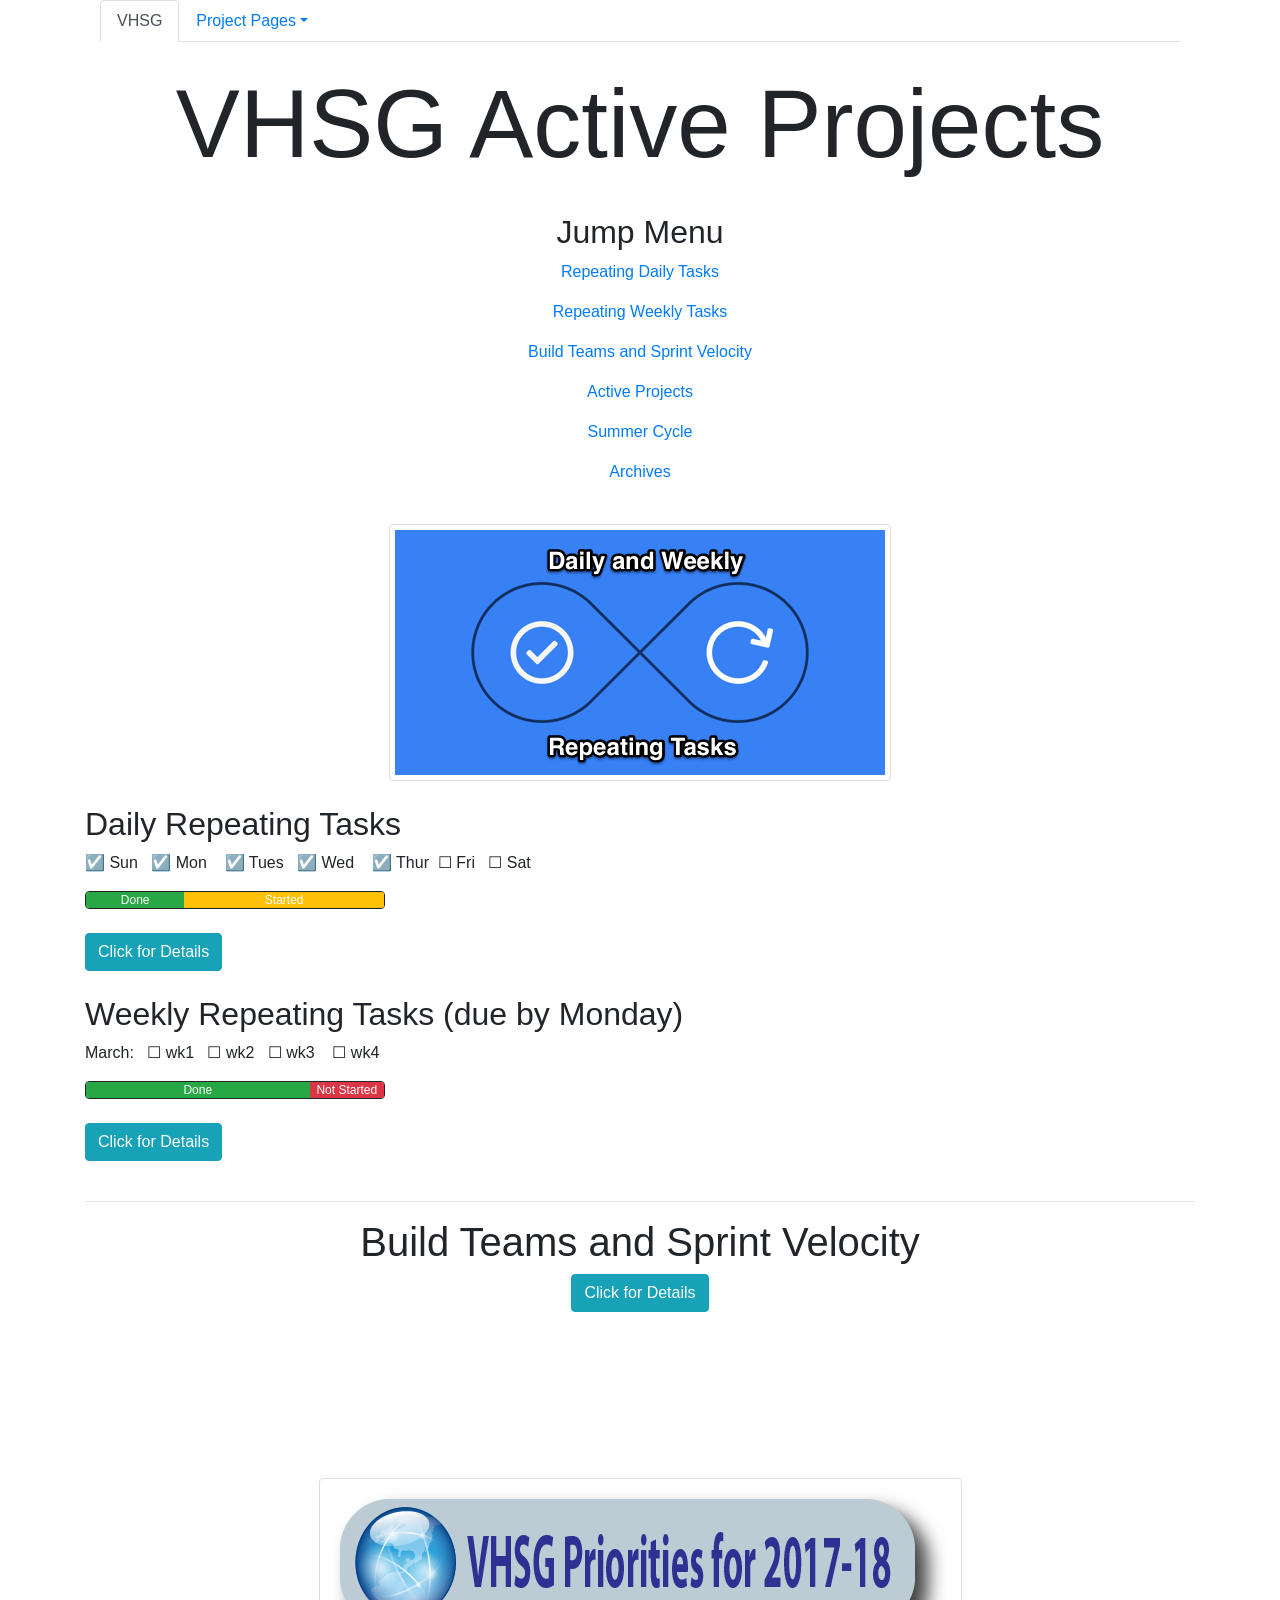
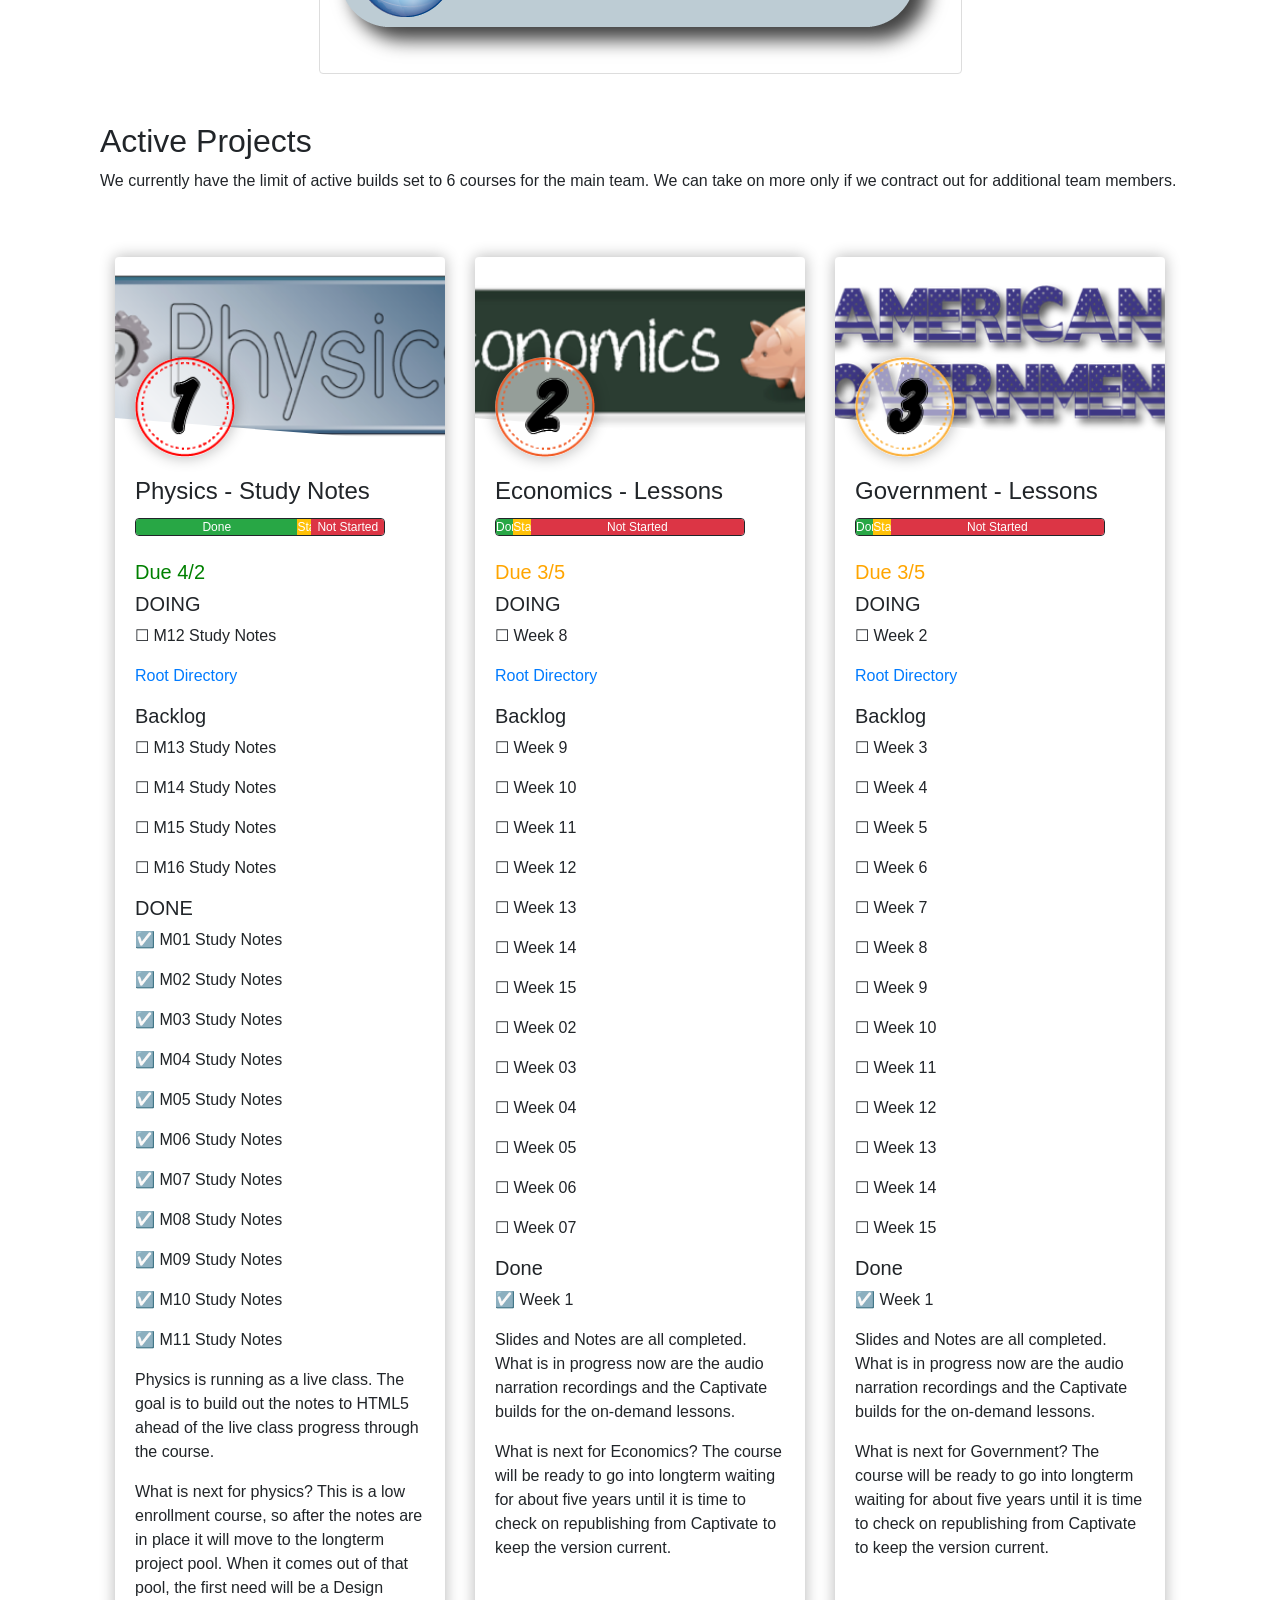
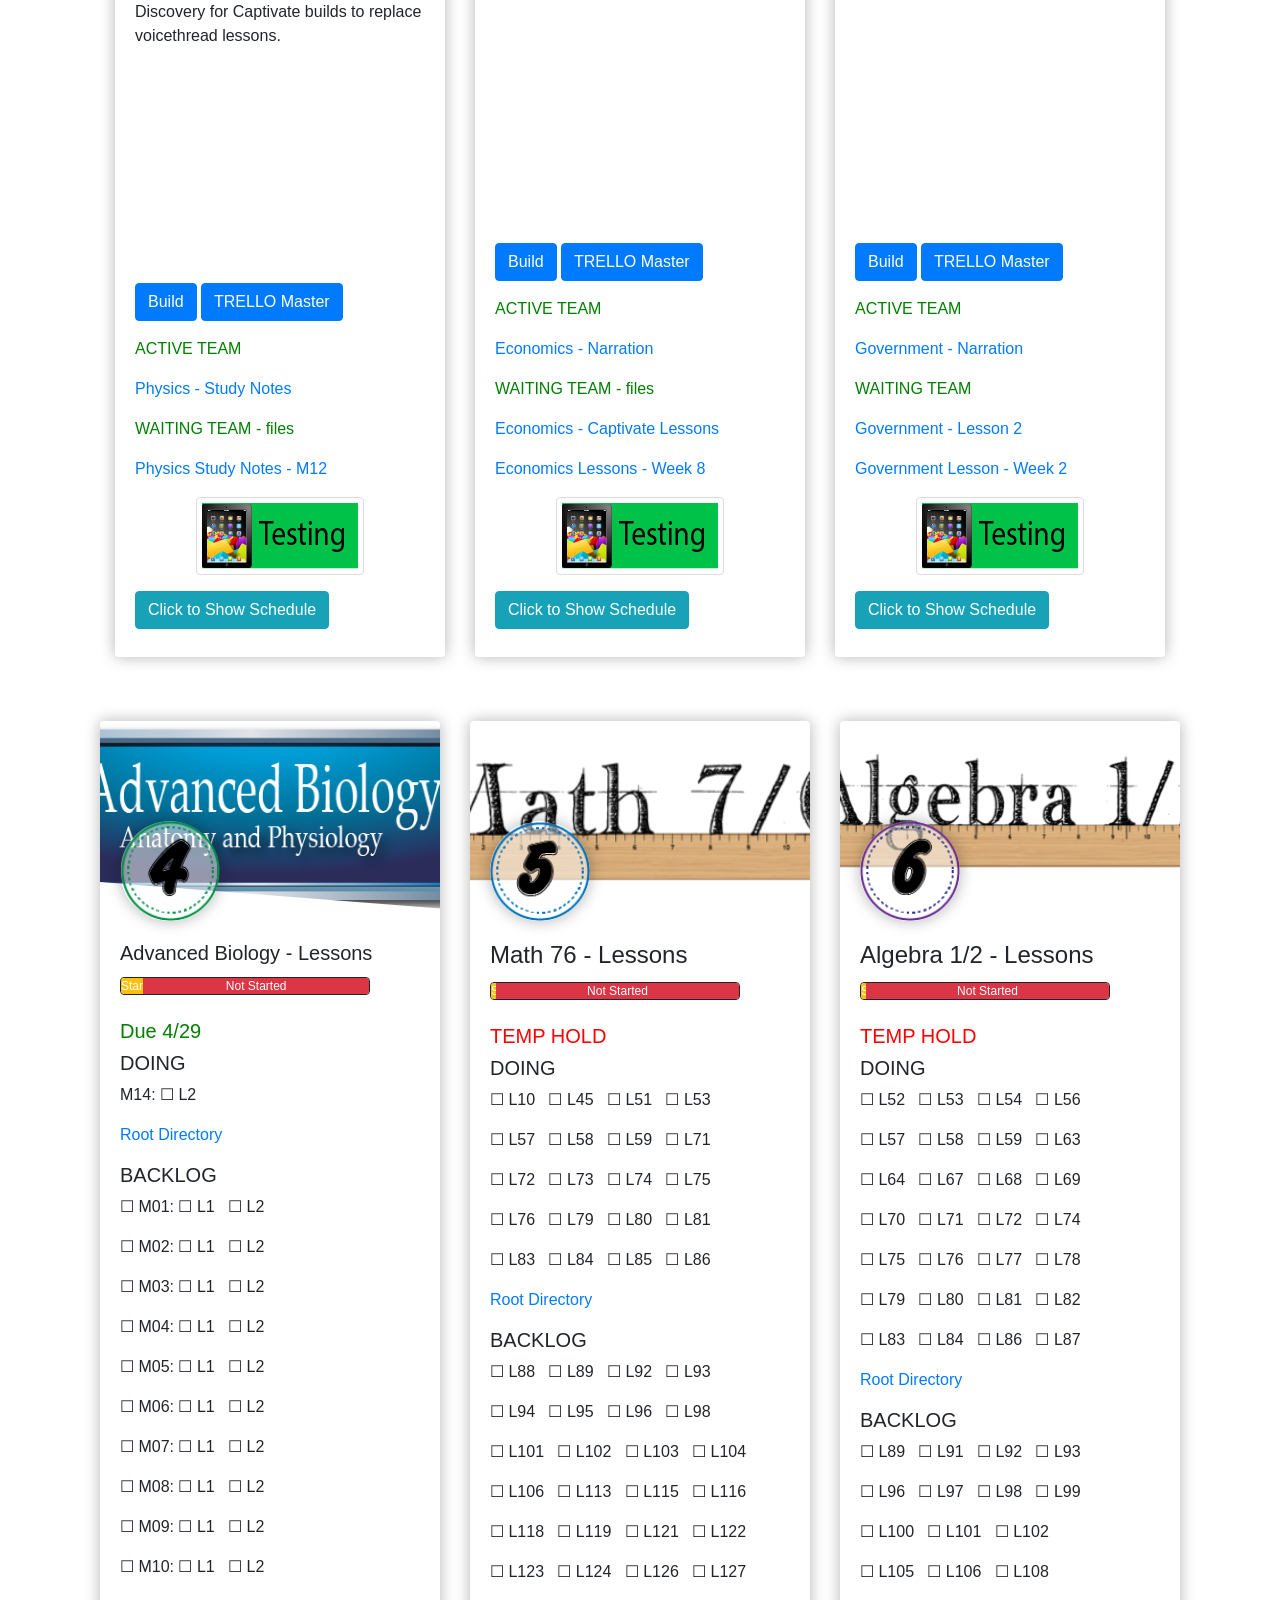
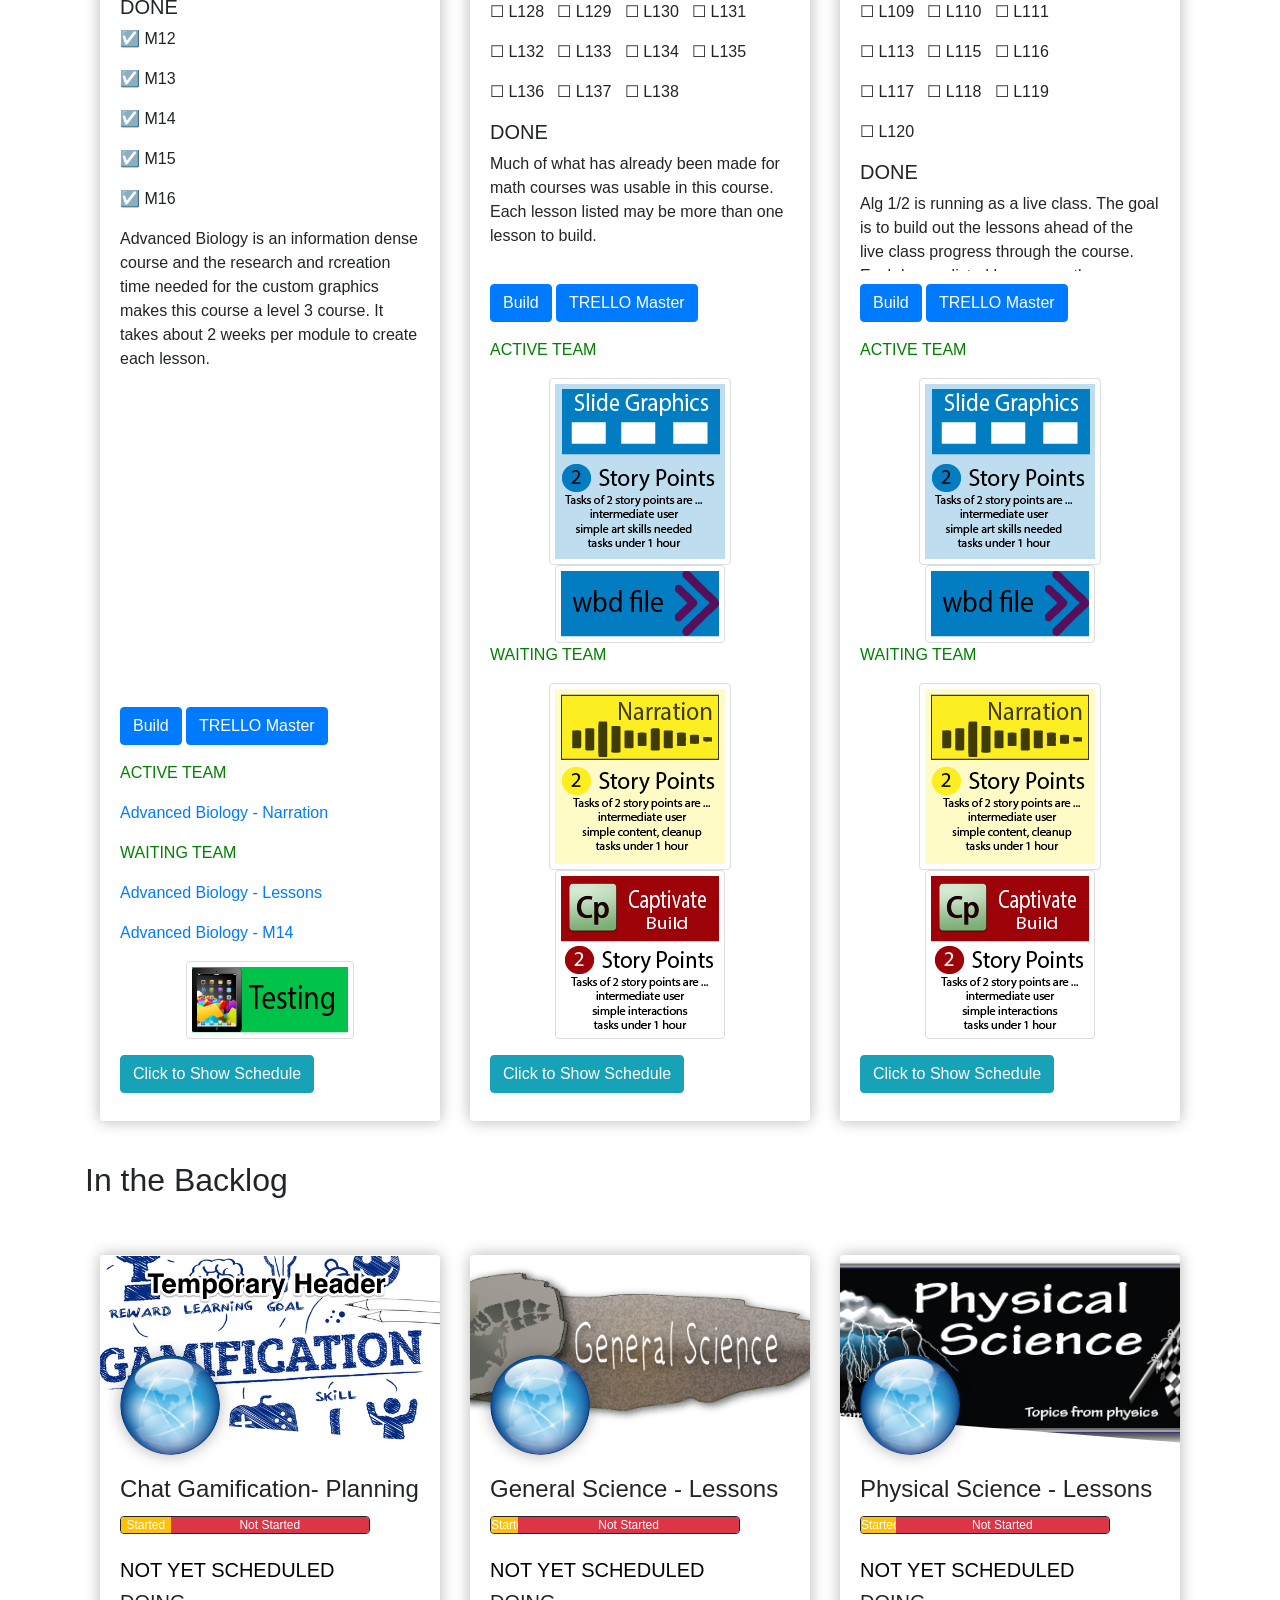
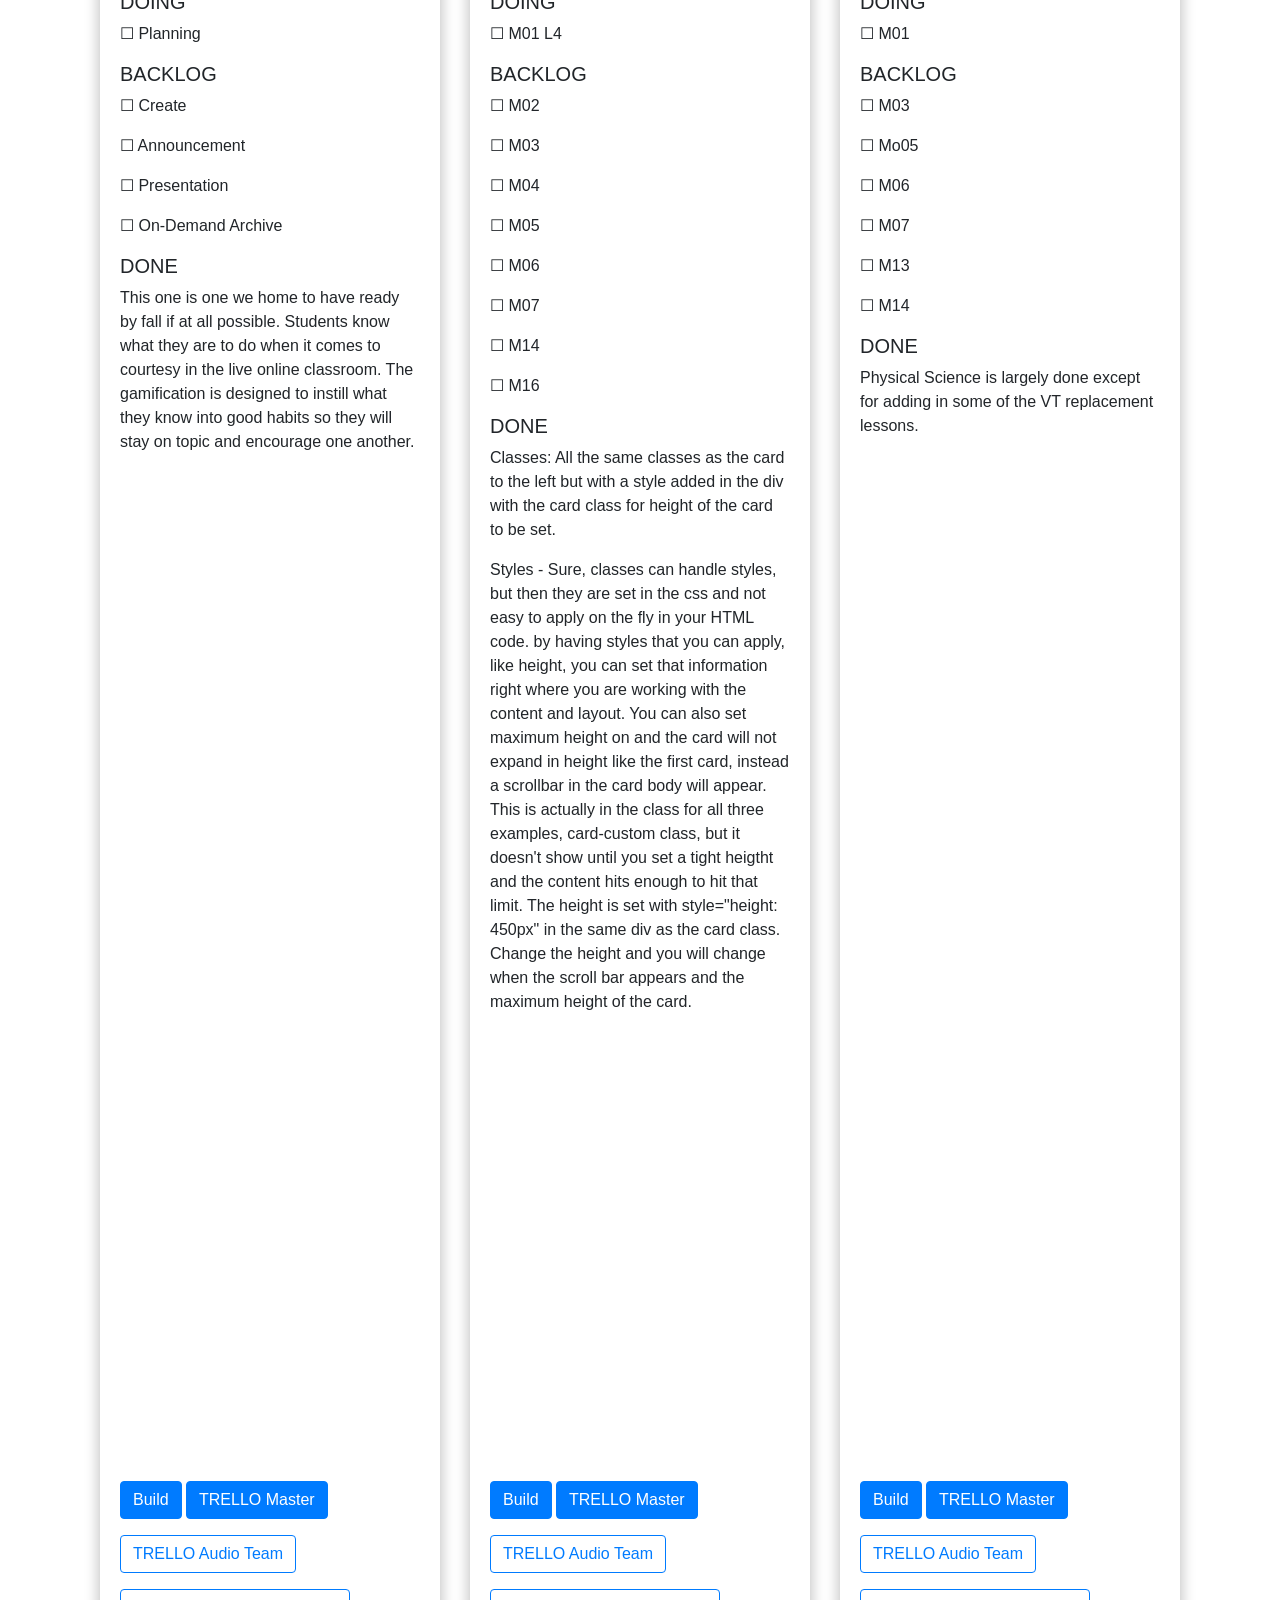
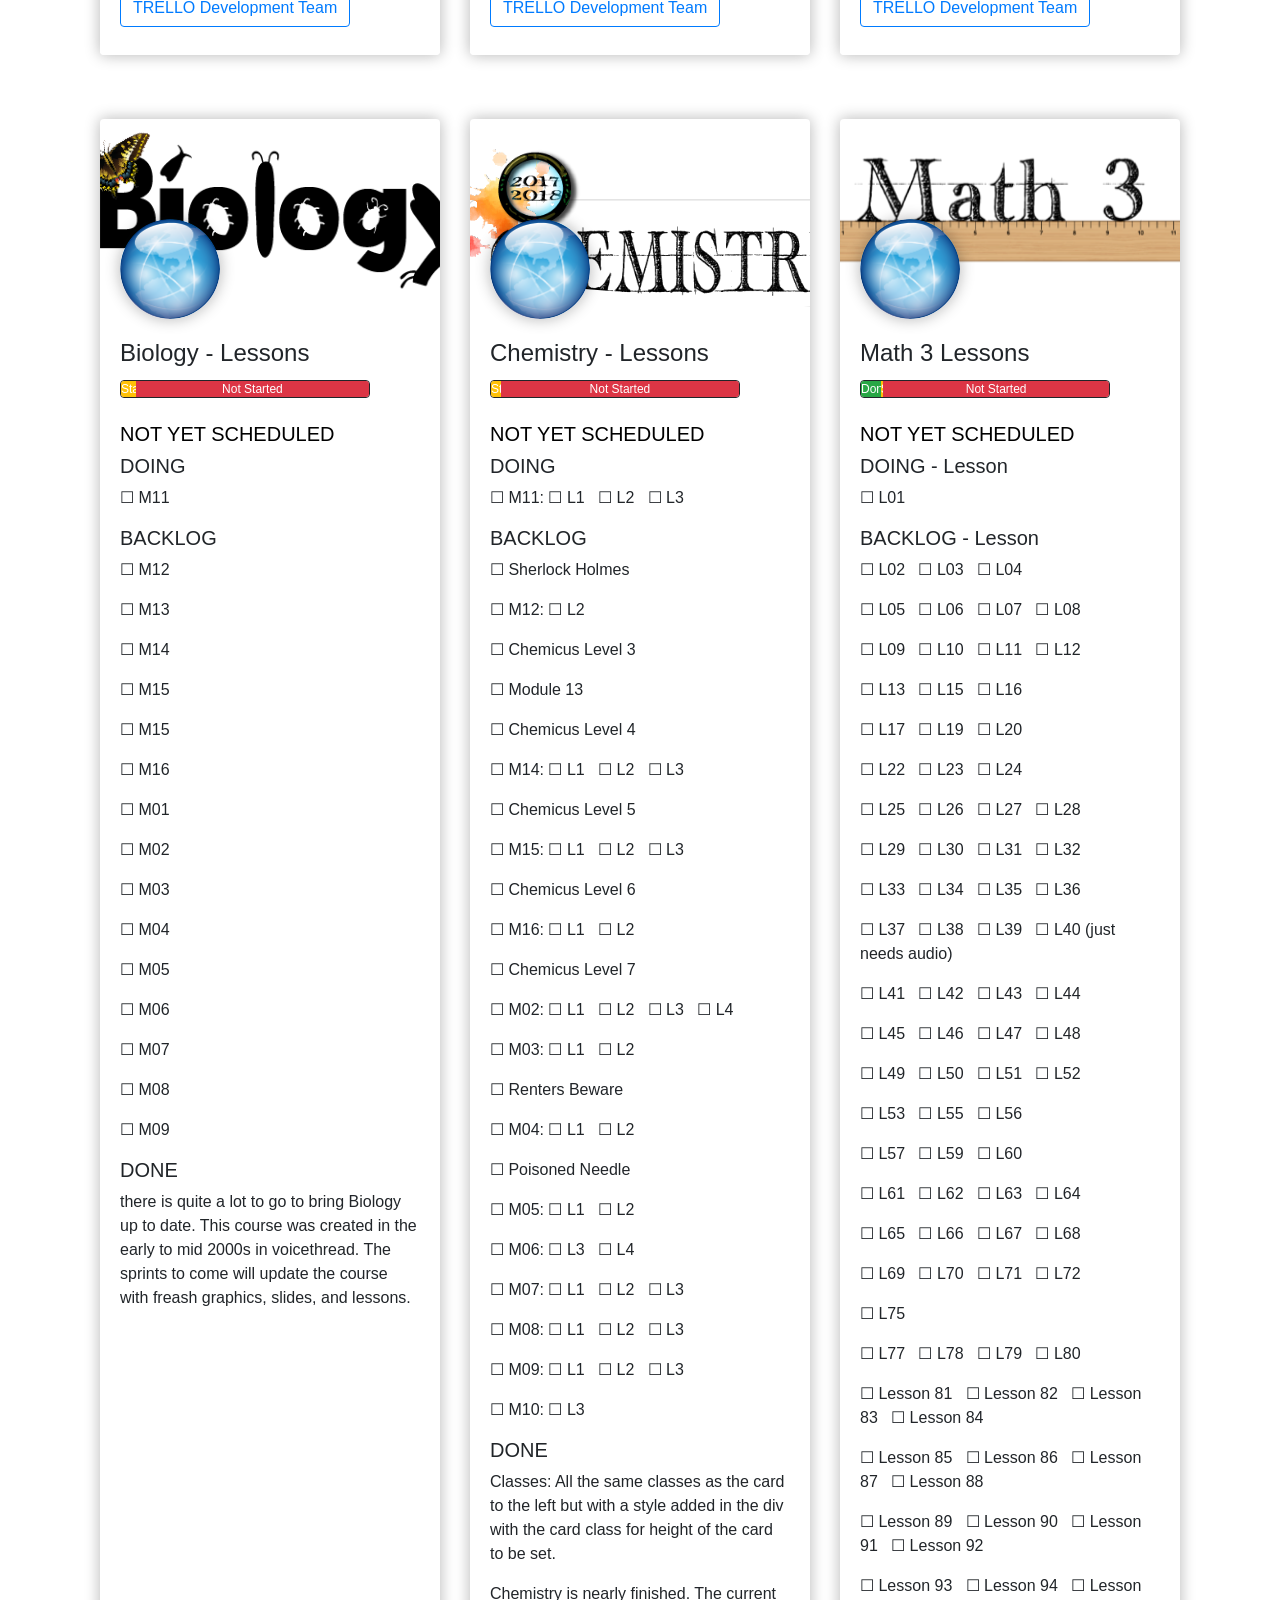
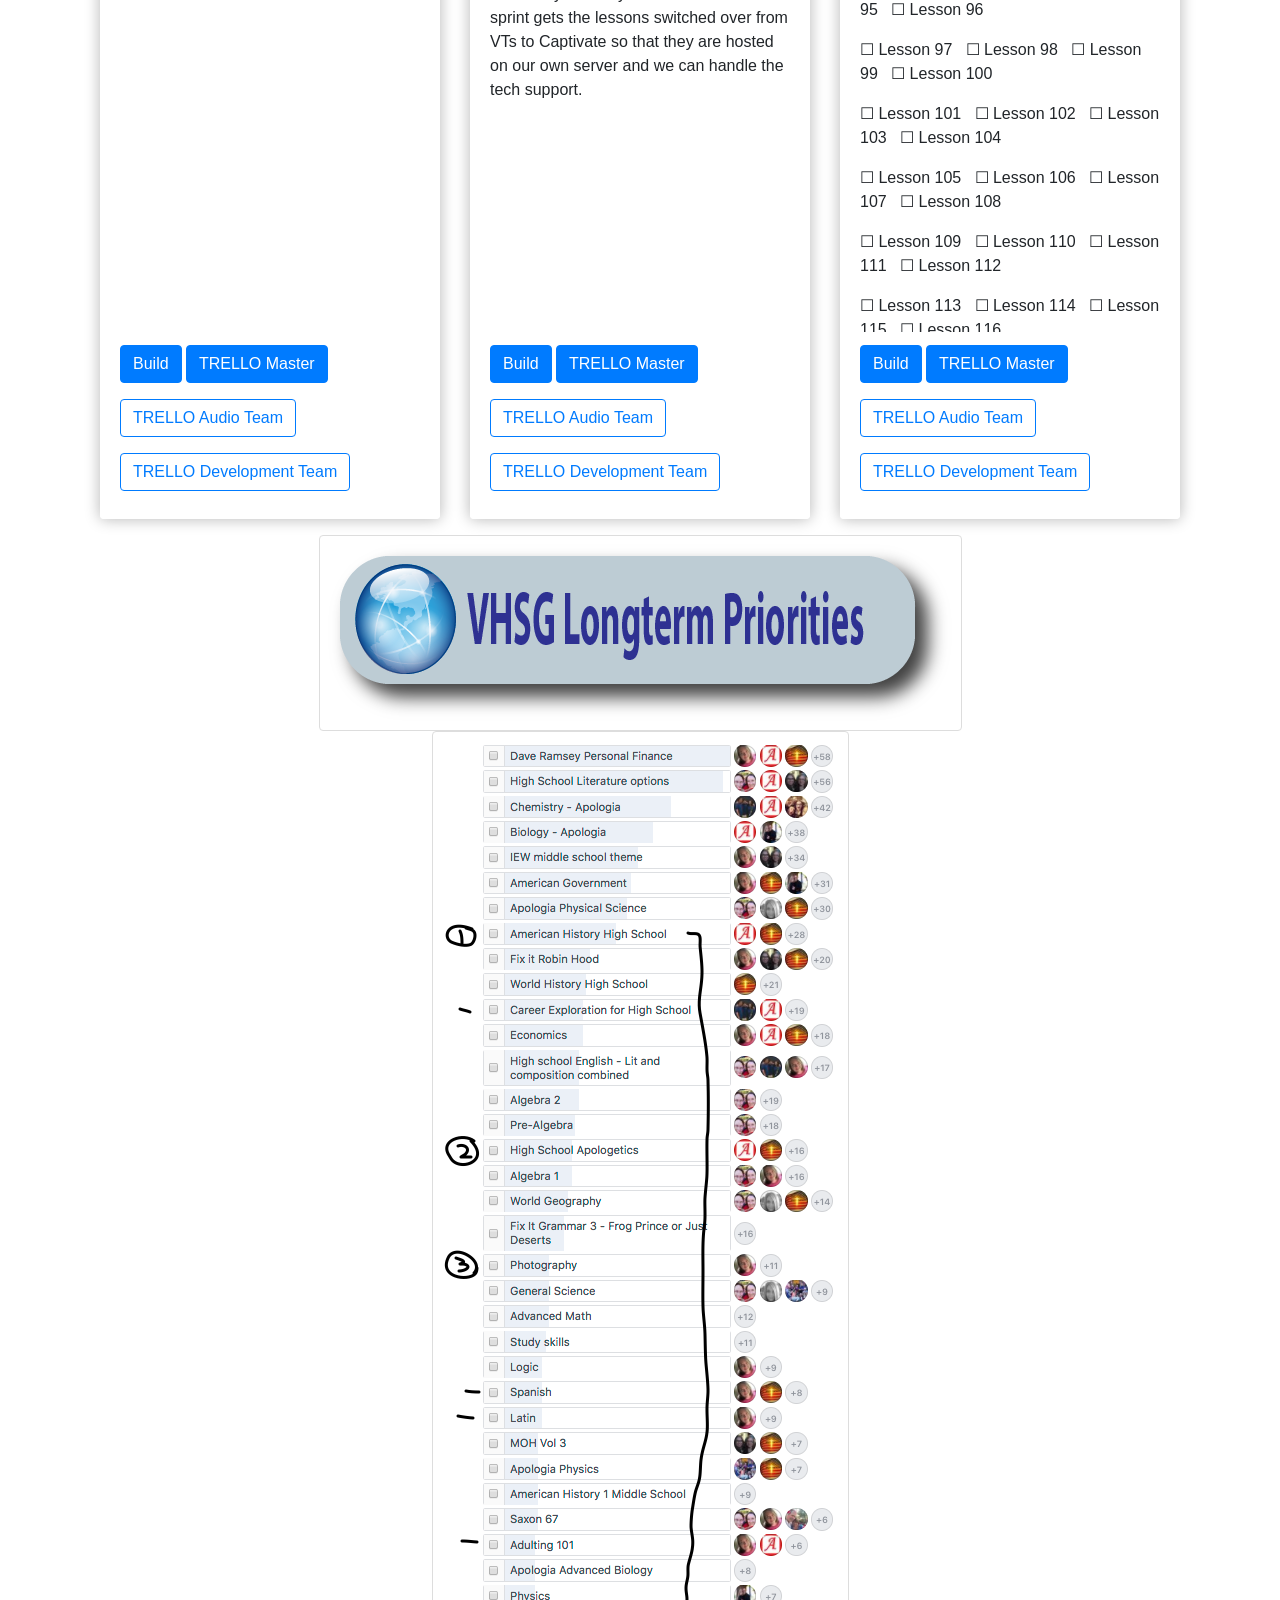
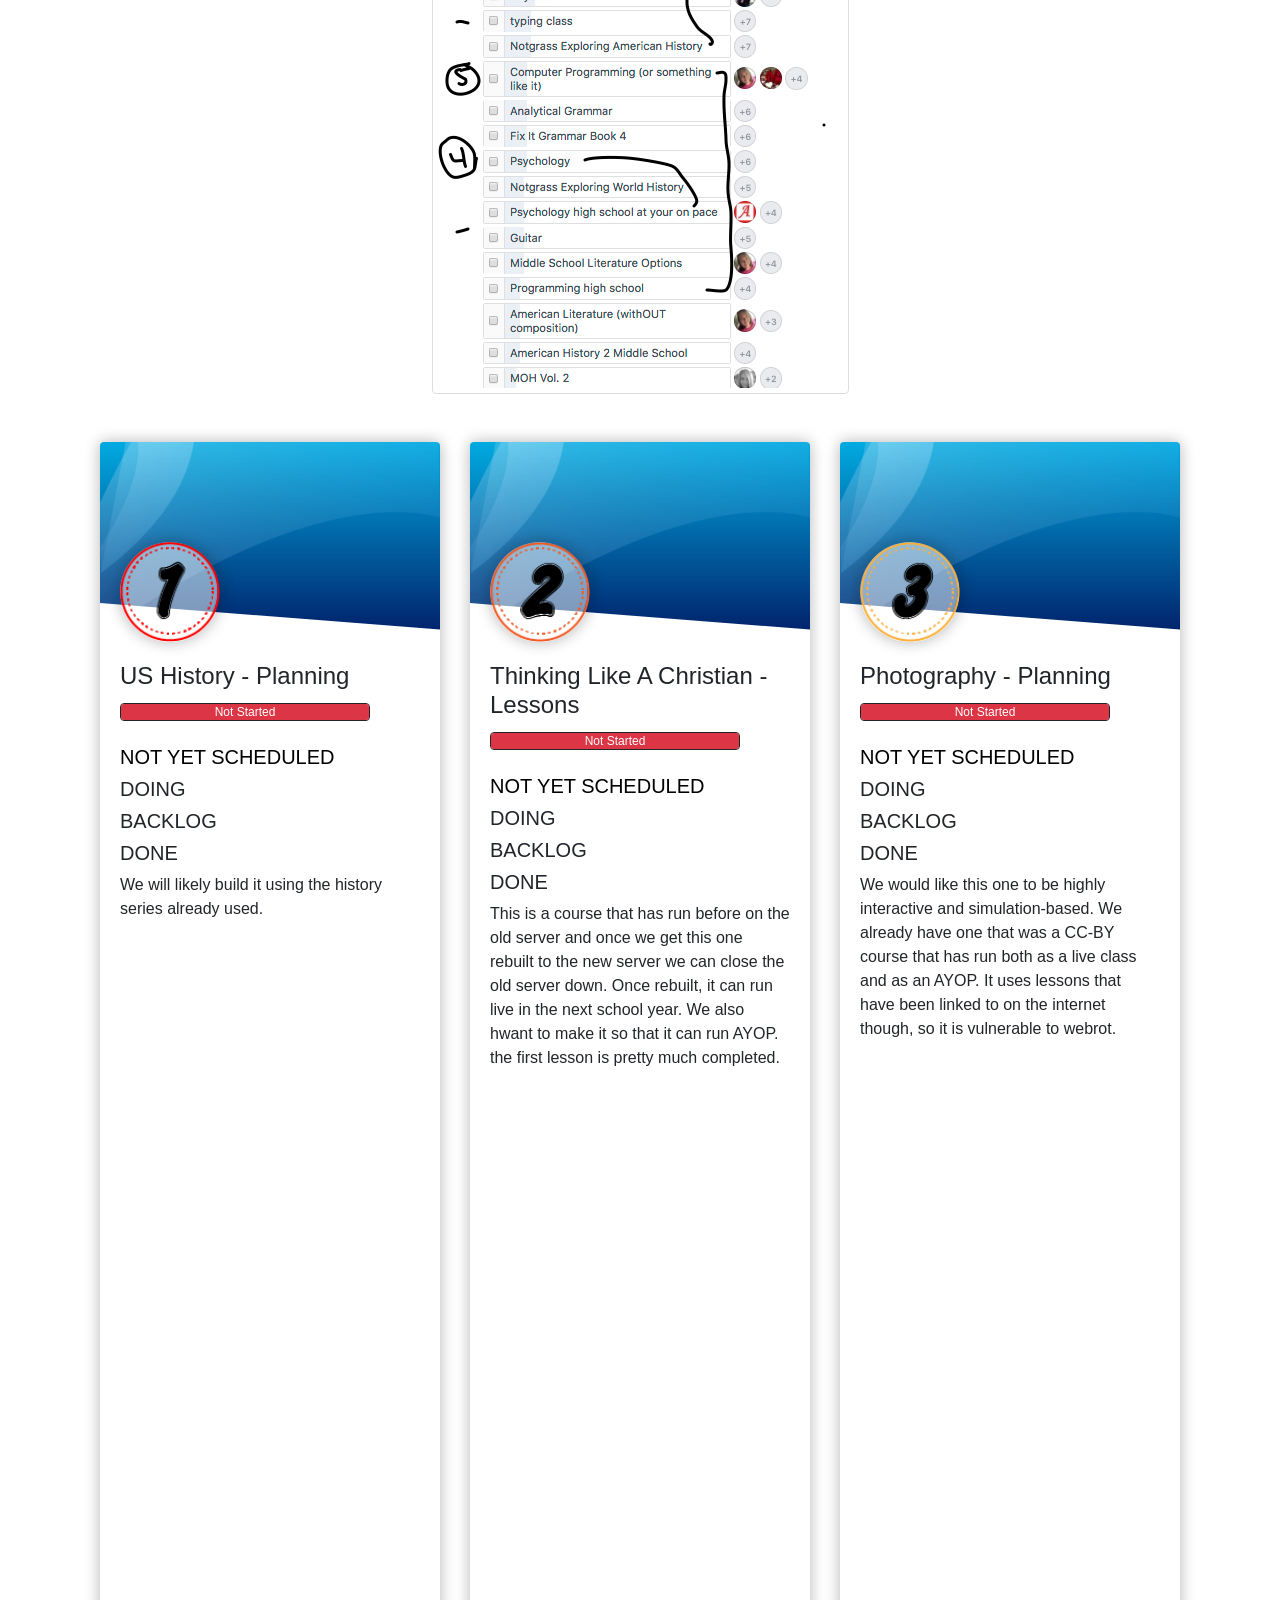
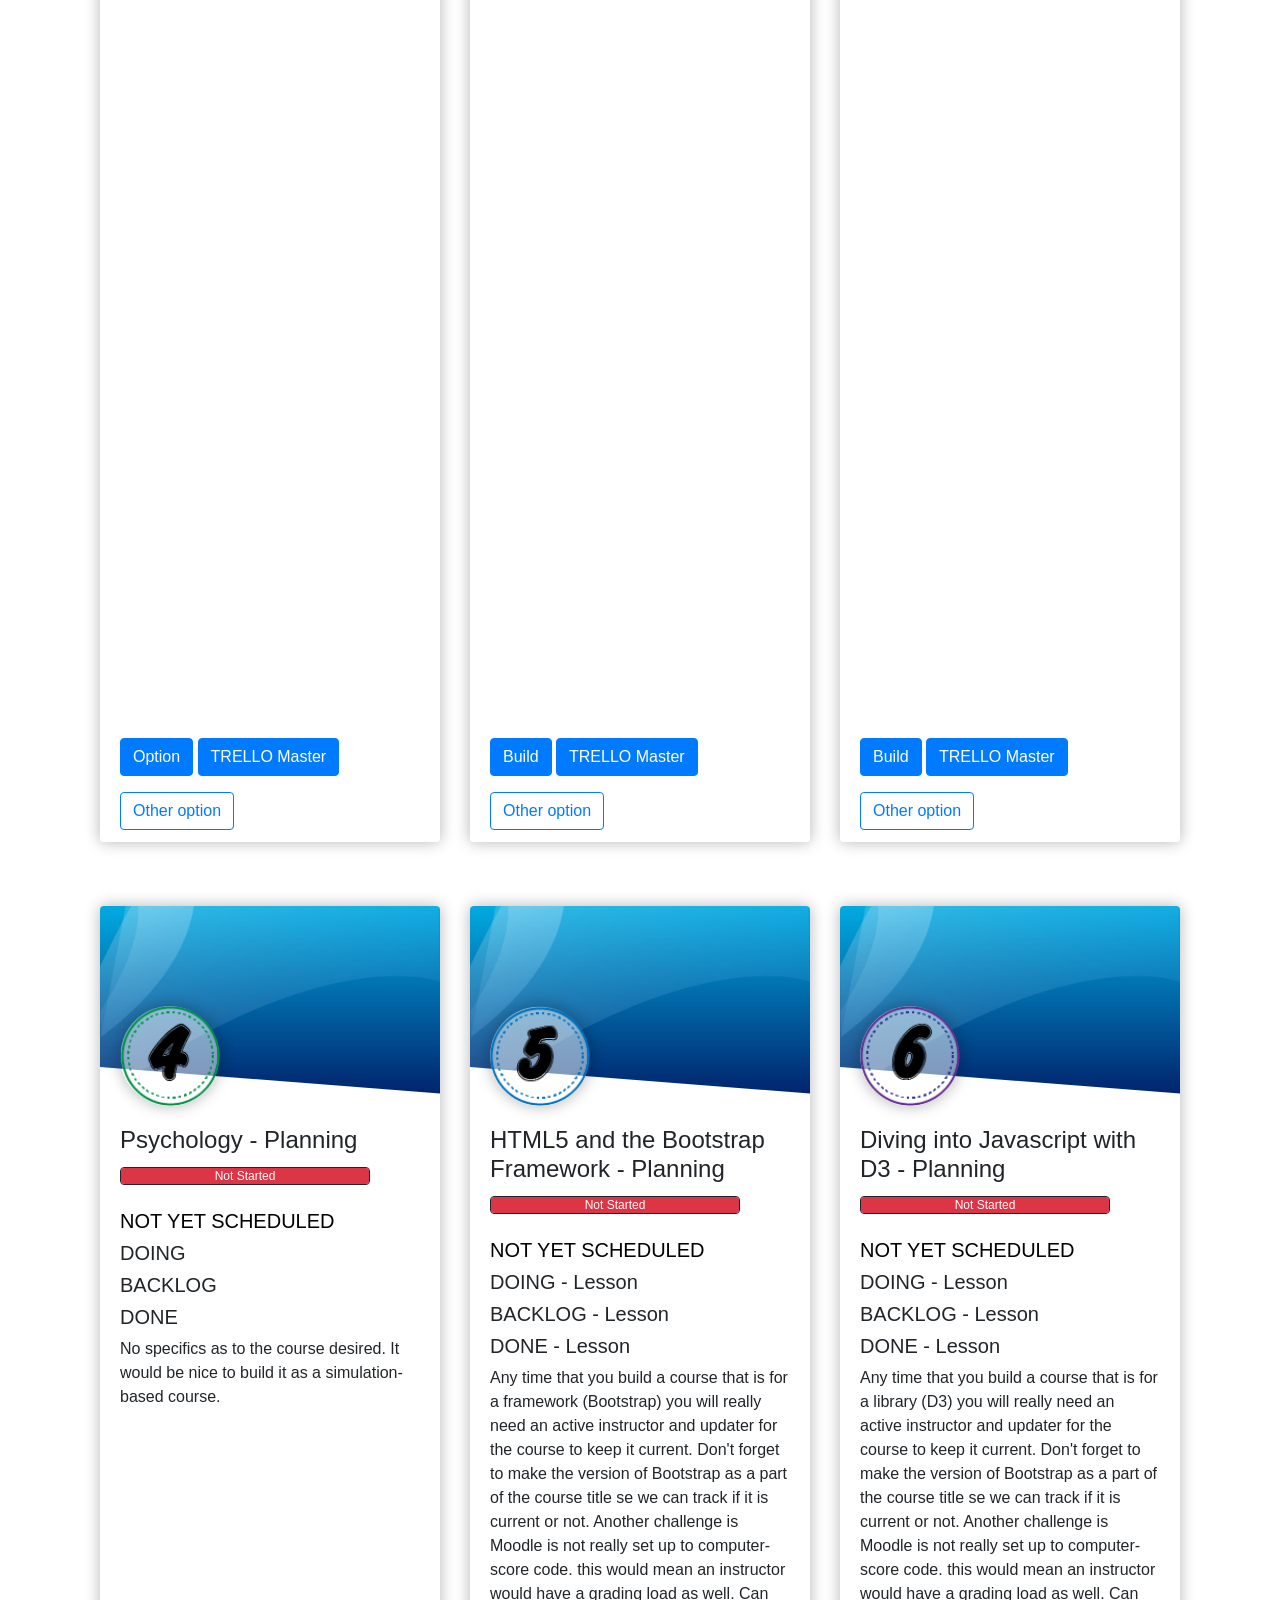
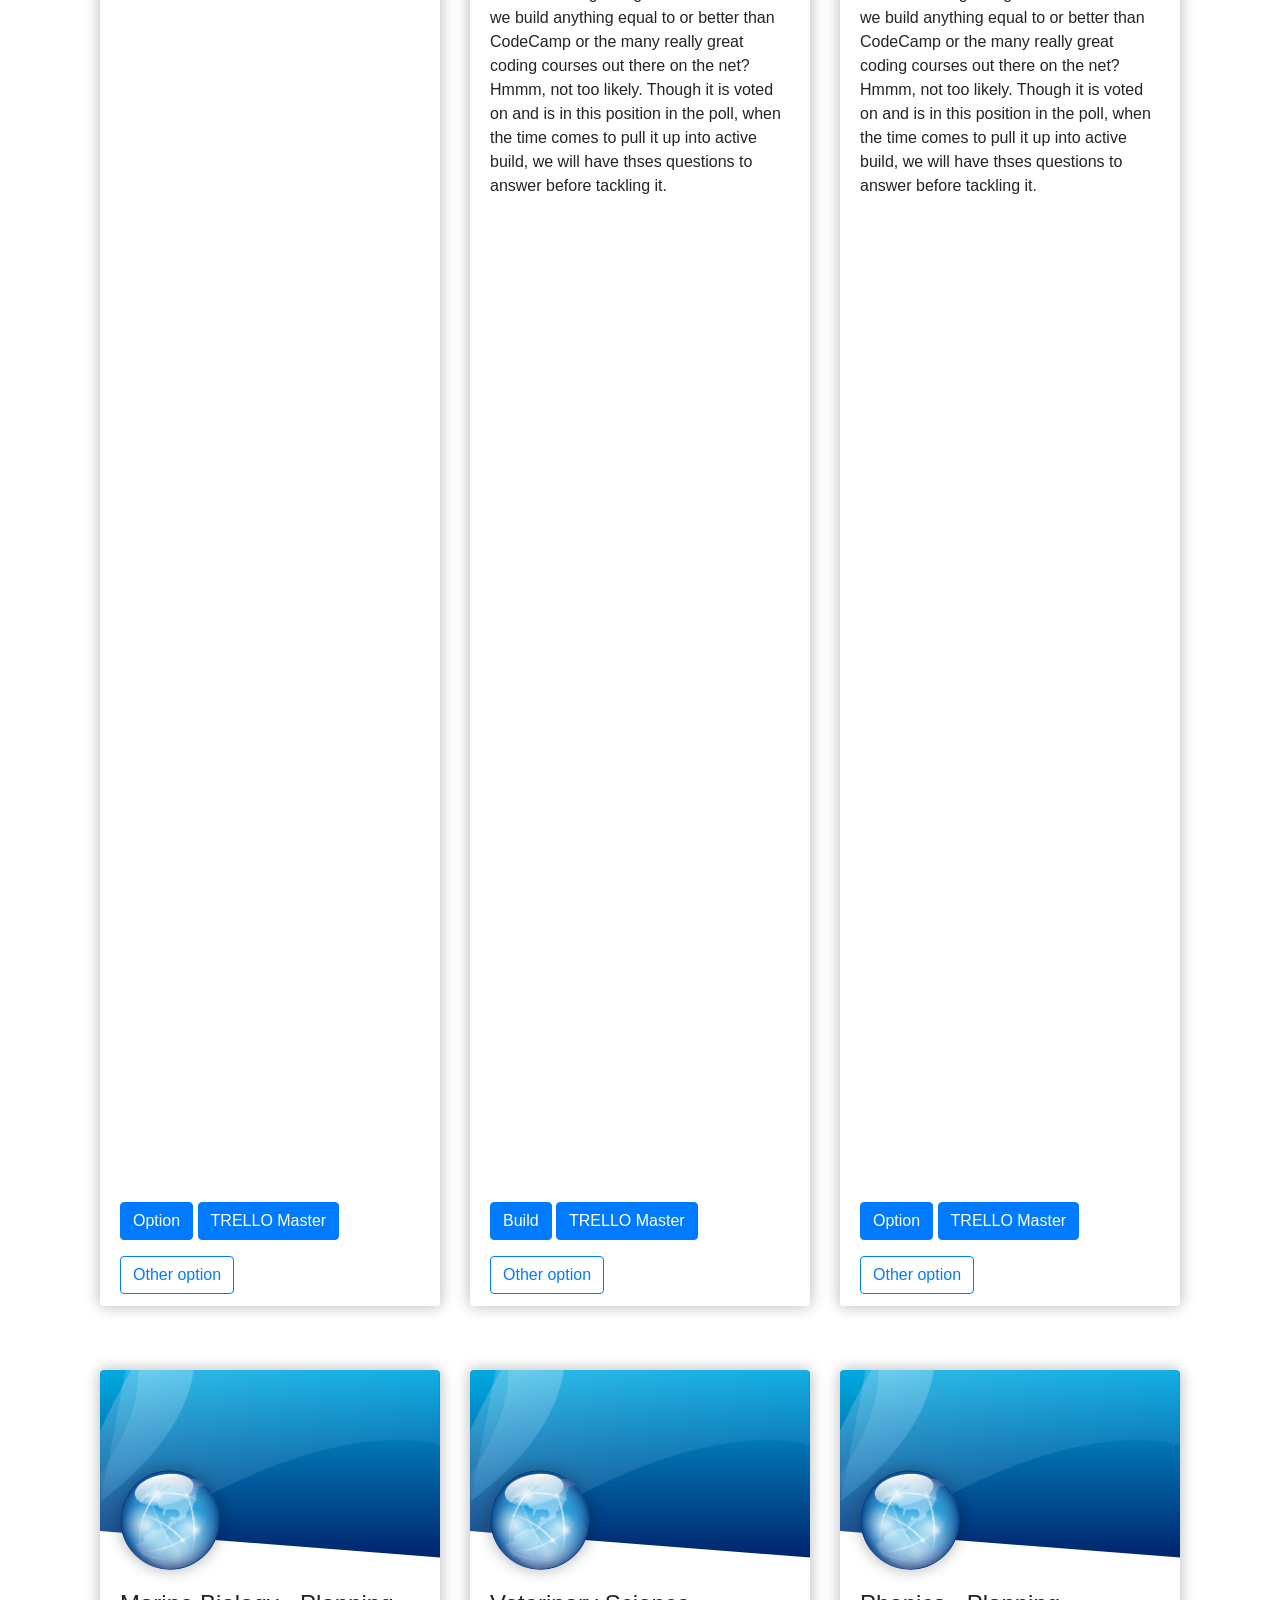
==== commit a3b1667f: "Issue #1 Resolved. Issue #2 FR added." ====
--- a/Active_Projects.html
+++ b/Active_Projects.html
@@ -647,15 +647,15 @@
                 <!-- <img src="Assets/Design_Team/course_Startup.png" class="img-fluid imgCustom" alt="course Start Up"> -->
                 <!-- <img src="Assets/DigitalArts_Team/Course_Graphics.png" class="img-fluid imgCustom" alt="Course Graphics"> -->
                 <p><span style="color:green;">ACTIVE TEAM</span></p>
-                <a href="https://trello.com/c/bMUi0eBA" target="_blank"><img src="Assets/Development_Team/Study_Notes.png" class="img-fluid imgCustom" alt="Create or Update Study Notes"></a>
+                <blockquote class="trello-card"><a href="https://trello.com/c/bMUi0eBA/32-physics-study-notes">Physics - Study Notes</a></blockquote><script src="https://p.trellocdn.com/embed.min.js"></script>
                 <!-- <img src="Assets/Design_Team/Storyboard.png" class="img-fluid imgCustom" alt="Storyboard"> -->
                 <!-- <img src="Assets/DigitalArts_Team/Slide_Graphics/Slide_Graphics_02.png" class="img-fluid imgCustom" alt="Slide Graphics"> -->
                 <!-- <img src="Assets/DigitalArts_Team/wbdFile.png" class="img-fluid imgCustom" alt="Whiteboard"> -->
                 <!-- <img src="Assets/Audio_Team/Narration/Narration_02.png" class="img-fluid imgCustom" alt="Narration Skill Level 2"> -->
                 <!-- <img src="Assets/Development_Team/Captivate_Build_Tasks/Captivate02.png" class="img-fluid imgCustom" alt="Captivate"> -->
               <p><span style="color:green;">WAITING TEAM - files</span></p>  
-                <a href="https://trello.com/c/ZaB77NAg" target="_blank"><img src="Assets/IT_Team/FTP.png" class="img-fluid imgCustom" alt="FTP"></a>
-                  <!-- <img src="Assets/Testing_Team/Testing.png" class="img-fluid imgCustom" alt="Testing"> -->
+                <blockquote class="trello-card"><a href="https://trello.com/c/ZaB77NAg/23-physics-study-notes-m12">Physics Study Notes - M12</a></blockquote><script src="https://p.trellocdn.com/embed.min.js"></script>
+              <a><img src="Assets/Testing_Team/Testing.png" class="img-fluid imgCustom" alt="Testing"></a>
               </p>
               <p>
                 <button type="button" class="btn btn-info" data-toggle="collapse" data-target="#physicsSchedule">Click to Show Schedule</button>
@@ -665,6 +665,76 @@
         </div> <!-- End of column --> 
         
         
+        <!-- Physics Schedule Toggle Starts Here -->
+        
+        <div id="physicsSchedule" class=" container-fluid collapse"> 
+          <div class="row">
+            <div class="col-lg-12">
+              <h2>Physics Build Schedule</h2>
+              <div class="table-responsive"> 
+                <p>The schedule is based on the live class schedule.</p>
+                <p>Finished Teams: Design, Digital Arts</p>
+                  <table class="table">
+                    <thead>
+                      <tr>
+                        <th>Month</th>
+                        <th>Week 1</th>
+                        <th>Week 2</th>
+                        <th>Week 3</th>
+                        <th>Week 4</th>
+                      </tr>
+                    </thead>
+                    <tbody>
+                      <tr><!-- Start Row 1 -->
+                        <td>March</td>
+                        <td>M11 wk1 (3/5)</td>
+                        <td>M11 wk2</td>
+                        <td>Easter Bk (3/19)</td>
+                        <td>Easter Bk (3/26)</td>
+                      </tr><!-- End Row 1 -->
+
+                      <tr><!-- Start Row 2 -->
+                        <td>April</td>
+                        <td>M12 wk1 (4/2)</td>
+                        <td>M12 wk2</td>
+                        <td>M13 wk1 (4/16)</td>
+                        <td>M13 wk2</td>
+                      </tr><!-- End Row 2 -->
+
+                      <tr><!-- Start Row 3 -->
+                        <td>May</td>
+                        <td>M14 wk1 (4/30)</td>
+                        <td>M14 wk2</td>
+                        <td>M15 wk1 (5/14)</td>
+                        <td>M15 wk2</td>
+                      </tr><!-- End Row 3 -->
+
+                      <tr><!-- Start Row 4 -->
+                        <td>June</td>
+                        <td>M16 wk1 (5/28)</td>
+                        <td>M16 wk2 (6/4)</td>
+                        <td>- - -</td>
+                        <td>- - -</td>
+                      </tr><!-- End Row 4 -->
+                    </tbody>
+                  </table>
+                </div><!-- end class table-responsive -->
+            </div> <!-- End of column -->
+          </div> <!-- End of row -->
+      </div> <!-- End of container for the collapes section -->
+        
+      
+        <!--   END CARD WITHIN THE ROW AND COLUMN - PHYSICS   -->
+        <!--   END CARD WITHIN THE ROW AND COLUMN - PHYSICS   -->
+        <!--   END CARD WITHIN THE ROW AND COLUMN - PHYSICS   -->
+        
+        
+      
+        <!--   BEGIN CARD WITHIN THE ROW AND COLUMN - ECONOMICS   -->
+        <!--   BEGIN CARD WITHIN THE ROW AND COLUMN - ECONOMICS   -->
+        <!--   BEGIN CARD WITHIN THE ROW AND COLUMN - ECONOMICS   -->
+      
+      
          <div class="col-md-6 col-lg-4 pb-3">
           <!-- Add a style="height: XYZpx" to div.card to limit the card height and display scrollbar instead -->
           <div class="card card-custom bg-white border-white border-0" style="height: 450px">
@@ -720,10 +790,10 @@
                   <!-- <img src="Assets/DigitalArts_Team/Slide_Graphics/Slide_Graphics_02.png" class="img-fluid imgCustom" alt="Slide Graphics"> -->
                   <!-- <img src="Assets/DigitalArts_Team/wbdFile.png" class="img-fluid imgCustom" alt="Whiteboard"> -->
                   <p><span style="color:green;">ACTIVE TEAM</span></p>
-                  <a href="https://trello.com/c/dI3T7axB" target="_blank"><img src="Assets/Audio_Team/Narration/Narration_02.png" class="img-fluid imgCustom" alt="Narration Skill Level 2"></a>
+                  <blockquote  class="trello-card"><a href="https://trello.com/c/dI3T7axB/22-economics-narration">Economics - Narration</a></blockquote><script src="https://p.trellocdn.com/embed.min.js"></script>
                   <p><span style="color:green;">WAITING TEAM - files</span></p>    
-                  <a href="https://trello.com/c/x4363p4L" target="_blank"><img src="Assets/Development_Team/Captivate_Build_Tasks/Captivate02.png" class="img-fluid imgCustom" alt="Captivate"></a>
-                  <a href="https://trello.com/c/W4uXB3Oe" target="_blank"><img src="Assets/IT_Team/FTP.png" class="img-fluid imgCustom" alt="FTP"></a>
+                  <blockquote class="trello-card"><a href="https://trello.com/c/x4363p4L/34-economics-captivate-lessons">Economics - Captivate Lessons</a></blockquote><script src="https://p.trellocdn.com/embed.min.js"></script>
+                  <blockquote class="trello-card"><a href="https://trello.com/c/W4uXB3Oe/29-economics-lessons-week-8">Economics Lessons - Week 8</a></blockquote><script src="https://p.trellocdn.com/embed.min.js"></script>
                   <a><img src="Assets/Testing_Team/Testing.png" class="img-fluid imgCustom" alt="Testing"></a>
                 </p>
               </p>
@@ -733,6 +803,78 @@
             </div> <!-- End Footer -->
           </div> <!-- End Custom Card -->
         </div> <!-- End of column -->
+  
+        
+        <!-- ECONOMICS SCHEULE -->
+        <div id="economicsSchedule" class="container-fluid collapse"> 
+          <div class="row">
+            <div class="col-lg-12">
+                <h2>Economics Build Schedule</h2>
+                <div class="table-responsive"> 
+                  PROJECT NAME
+                    <table class="table">
+                      <thead>
+                        <tr>
+                          <th>Lesson</th>
+                          <th>Narration</th>
+                          <th>Captivate</th>
+                          <th>FTP</th>
+                          <th>Test</th>
+                        </tr>
+                      </thead>
+                      <tbody>
+                        <!-- ☐ or ☑ -->
+                        <tr><!-- Start Row 1 -->
+                          <td>Week 8</td>
+                          <td>☐ Due 3/2</td>
+                          <td>☐ Due 3/3</td>
+                          <td>☐ Due 3/4</td>
+                          <td>☐ Due 3/5</td>
+                        </tr><!-- End Row 1 -->
+
+                        <tr><!-- Start Row 2 -->
+                          <td>Week 9</td>
+                          <td>☐ Due 3/9</td>
+                          <td>☐ Due 3/10</td>
+                          <td>☐ Due 3/11</td>
+                          <td>☐ Due 3/12</td>
+                        </tr><!-- End Row 2 -->
+
+                        <tr><!-- Start Row 3 -->
+                          <td>Week 10</td>
+                          <td>☐ Due 3/16</td>
+                          <td>☐ Due 3/17</td>
+                          <td>☐ Due 3/18</td>
+                          <td>☐ Due 3/19</td>
+                        </tr><!-- End Row 3 -->
+
+                        <tr><!-- Start Row 4 -->
+                          <td>Week 12</td>
+                          <td>☐ Due 3/23</td>
+                          <td>☐ Due 3/24</td>
+                          <td>☐ Due 3/25</td>
+                          <td>☐ Due 3/26</td>
+                        </tr><!-- End Row 4 -->
+
+                      </tbody>
+                    </table>
+                  </div><!-- end class table-responsive -->
+                </div> <!-- End of column -->  
+              </div> <!-- End of Row -->
+            </div> <!-- End of collapsed section -->
+        <!-- END ECONOMICS SCEDULE  - -->
+  
+        <!--   END CARD WITHIN THE ROW AND COLUMN - ECONOMICS   -->
+        <!--   END CARD WITHIN THE ROW AND COLUMN - ECONOMICS   -->
+        <!--   END CARD WITHIN THE ROW AND COLUMN - ECONOMICS   -->
+  
+  
+  
+        <!--   BEGIN CARD WITHIN THE ROW AND COLUMN - GOVERNMENT   -->
+        <!--   BEGIN CARD WITHIN THE ROW AND COLUMN - GOVERNMENT   -->
+        <!--   BEGIN CARD WITHIN THE ROW AND COLUMN - GOVERNMENT   -->
+  
+
 
         <div class="col-md-6 col-lg-4 pb-3">
           <!-- Add a style="height: XYZpx" to div.card to limit the card height and display scrollbar instead -->
@@ -789,10 +931,10 @@
                 <!-- <img src="Assets/DigitalArts_Team/Slide_Graphics/Slide_Graphics_02.png" class="img-fluid imgCustom" alt="Slide Graphics"> -->
                 <!-- <img src="Assets/DigitalArts_Team/wbdFile.png" class="img-fluid imgCustom" alt="Whiteboard"> -->
                 <p><span style="color:green;">ACTIVE TEAM</span></p>
-                <a href="https://trello.com/c/3oeO2AU6" target="_blank"><img src="Assets/Audio_Team/Narration/Narration_02.png" class="img-fluid imgCustom" alt="Narration Skill Level 2"></a>
+                <blockquote class="trello-card"><a href="https://trello.com/c/3oeO2AU6/13-government-narration">Government - Narration</a></blockquote><script src="https://p.trellocdn.com/embed.min.js"></script>
                 <p><span style="color:green;">WAITING TEAM</span></p>  
-                <a href="https://trello.com/c/4rMrQNCd" target="_blank"><img src="Assets/Development_Team/Captivate_Build_Tasks/Captivate02.png" class="img-fluid imgCustom" alt="Captivate"></a>
-                <a href="https://trello.com/c/PGGj5nkY" target="_blank"><img src="Assets/IT_Team/FTP.png" class="img-fluid imgCustom" alt="FTP"></a>
+                <blockquote class="trello-card"><a href="https://trello.com/c/4rMrQNCd/35-government-lesson-2">Government - Lesson 2</a></blockquote><script src="https://p.trellocdn.com/embed.min.js"></script>
+                  <blockquote class="trello-card"><a href="https://trello.com/c/PGGj5nkY/30-government-lesson-week-2">Government Lesson - Week 2</a></blockquote><script src="https://p.trellocdn.com/embed.min.js"></script>
                 <a><img src="Assets/Testing_Team/Testing.png" class="img-fluid imgCustom" alt="Testing"></a>
               </p>
               </p>
@@ -803,196 +945,88 @@
           </div> <!-- End Custom Card -->
         </div> <!-- End of column -->
 
-         
+       <!-- Begin Government Schedule -->
+          
+          <div id="governmentSchedule" class="container-fluid collapse"> 
+            <div class="row">
+              <div class="col-lg-12">
+                <h2>Government Build Schedule</h2>
+                <div class="table-responsive"> 
+                  <p>The schedule is based on the live class schedule.</p>
+                  <p>Finished Teams: Design, Digital Arts</p>
+                    <table class="table">
+                      <thead>
+                        <tr>
+                          <th>Lesson</th>
+                          <th>Narration</th>
+                          <th>Captivate</th>
+                          <th>FTP</th>
+                          <th>Test</th>
+                        </tr>
+                      </thead>
+                      <tbody>
+                        <!-- ☐ or ☑ -->
+                        <tr><!-- Start Row 1 -->
+                          <td>Week 2</td>
+                          <td>☐ Due 3/2</td>
+                          <td>☐ Due 3/3</td>
+                          <td>☐ Due 3/4</td>
+                          <td>☐ Due 3/5</td>
+                        </tr><!-- End Row 1 -->
+
+                        <tr><!-- Start Row 2 -->
+                          <td>Week 3</td>
+                          <td>☐ Due 3/9</td>
+                          <td>☐ Due 3/10</td>
+                          <td>☐ Due 3/11</td>
+                          <td>☐ Due 3/12</td>
+                        </tr><!-- End Row 2 -->
+
+                        <tr><!-- Start Row 3 -->
+                          <td>Week 4</td>
+                          <td>☐ Due 3/16</td>
+                          <td>☐ Due 3/17</td>
+                          <td>☐ Due 3/18</td>
+                          <td>☐ Due 3/19</td>
+                        </tr><!-- End Row 3 -->
+
+                        <tr><!-- Start Row 4 -->
+                          <td>Week 5</td>
+                          <td>☐ Due 3/16</td>
+                          <td>☐ Due 3/17</td>
+                          <td>☐ Due 3/18</td>
+                          <td>☐ Due 3/19</td>
+                        </tr><!-- End Row 4 -->
+
+                        <tr><!-- Start Row 5 -->
+                          <td>Week 6</td>
+                          <td>☐ Due 3/23</td>
+                          <td>☐ Due 3/24</td>
+                          <td>☐ Due 3/25</td>
+                          <td>☐ Due 3/26</td>
+                        </tr><!-- End Row 5 -->
+                      </tbody>
+                    </table>
+                  </div><!-- end class table-responsive -->
+                </div> <!-- End of column -->
+              </div> <!-- End of row -->
+          </div> <!-- End of container Fluid Collapse -->
+        <!-- End Government Schedule -- >
+  
+        <!--   END CARD WITHIN THE ROW AND COLUMN - GOVERNMENT   -->
+        <!--   END CARD WITHIN THE ROW AND COLUMN - GOVERNMENT   -->
+        <!--   END CARD WITHIN THE ROW AND COLUMN - GOVERNMENT   -->
+        
+  
+        </div> <!-- End of column -->
        </div> <!-- End of Row --> 
+    </div> <!-- End Container Fluid for the whole first row of cards -->
        
      <!-- ----------------------------------------------------------------- -->
 		<!--                        Row 1 of CARDS END HERE                    -->
 		<!-- ----------------------------------------------------------------- -->  
       
-      <!-- ----------------------------------------------------------------- -->
-		<!--                     Row 1 Schedules BEGINS HERE                   -->
-		<!-- ----------------------------------------------------------------- -->
-      
-        <!-- Physics Schedule Toggle Starts Here -->
-        
-        <div id="physicsSchedule" class="collapse"> 
-          <h2>Physics Build Schedule</h2>
-          <div class="table-responsive"> 
-            <p>The schedule is based on the live class schedule.</p>
-            <p>Finished Teams: Design, Digital Arts</p>
-              <table class="table">
-                <thead>
-                  <tr>
-                    <th>Month</th>
-                    <th>Week 1</th>
-                    <th>Week 2</th>
-                    <th>Week 3</th>
-                    <th>Week 4</th>
-                  </tr>
-                </thead>
-                <tbody>
-                  <tr><!-- Start Row 1 -->
-                    <td>March</td>
-                    <td>M11 wk1 (3/5)</td>
-                    <td>M11 wk2</td>
-                    <td>Easter Bk (3/19)</td>
-                    <td>Easter Bk (3/26)</td>
-                  </tr><!-- End Row 1 -->
-                  
-                  <tr><!-- Start Row 2 -->
-                    <td>April</td>
-                    <td>M12 wk1 (4/2)</td>
-                    <td>M12 wk2</td>
-                    <td>M13 wk1 (4/16)</td>
-                    <td>M13 wk2</td>
-                  </tr><!-- End Row 2 -->
-                  
-                  <tr><!-- Start Row 3 -->
-                    <td>May</td>
-                    <td>M14 wk1 (4/30)</td>
-                    <td>M14 wk2</td>
-                    <td>M15 wk1 (5/14)</td>
-                    <td>M15 wk2</td>
-                  </tr><!-- End Row 3 -->
-
-                  <tr><!-- Start Row 4 -->
-                    <td>June</td>
-                    <td>M16 wk1 (5/28)</td>
-                    <td>M16 wk2 (6/4)</td>
-                    <td>- - -</td>
-                    <td>- - -</td>
-                  </tr><!-- End Row 4 -->
-                </tbody>
-              </table>
-            </div><!-- end class table-responsive -->
-      </div>
-      
-      
-      <div id="economicsSchedule" class="collapse"> 
-          <h2>Economics Build Schedule</h2>
-          <div class="table-responsive"> 
-            PROJECT NAME
-              <table class="table">
-                <thead>
-                  <tr>
-                    <th>Lesson</th>
-                    <th>Narration</th>
-                    <th>Captivate</th>
-                    <th>FTP</th>
-                    <th>Test</th>
-                  </tr>
-                </thead>
-                <tbody>
-                  <!-- ☐ or ☑ -->
-                  <tr><!-- Start Row 1 -->
-                    <td>Week 8</td>
-                    <td>☐ Due 3/2</td>
-                    <td>☐ Due 3/3</td>
-                    <td>☐ Due 3/4</td>
-                    <td>☐ Due 3/5</td>
-                  </tr><!-- End Row 1 -->
-                  
-                  <tr><!-- Start Row 2 -->
-                    <td>Week 9</td>
-                    <td>☐ Due 3/9</td>
-                    <td>☐ Due 3/10</td>
-                    <td>☐ Due 3/11</td>
-                    <td>☐ Due 3/12</td>
-                  </tr><!-- End Row 2 -->
-                  
-                  <tr><!-- Start Row 3 -->
-                    <td>Week 10</td>
-                    <td>☐ Due 3/16</td>
-                    <td>☐ Due 3/17</td>
-                    <td>☐ Due 3/18</td>
-                    <td>☐ Due 3/19</td>
-                  </tr><!-- End Row 3 -->
-                  
-                  <tr><!-- Start Row 4 -->
-                    <td>Week 12</td>
-                    <td>☐ Due 3/23</td>
-                    <td>☐ Due 3/24</td>
-                    <td>☐ Due 3/25</td>
-                    <td>☐ Due 3/26</td>
-                  </tr><!-- End Row 4 -->
-                  
-                </tbody>
-              </table>
-            </div><!-- end class table-responsive -->
-      </div>
-      
-      
-      
-      <div id="governmentSchedule" class="collapse"> 
-          <h2>Government Build Schedule</h2>
-          <div class="table-responsive"> 
-            <p>The schedule is based on the live class schedule.</p>
-            <p>Finished Teams: Design, Digital Arts</p>
-              <table class="table">
-                <thead>
-                  <tr>
-                    <th>Lesson</th>
-                    <th>Narration</th>
-                    <th>Captivate</th>
-                    <th>FTP</th>
-                    <th>Test</th>
-                  </tr>
-                </thead>
-                <tbody>
-                  <!-- ☐ or ☑ -->
-                  <tr><!-- Start Row 1 -->
-                    <td>Week 2</td>
-                    <td>☐ Due 3/2</td>
-                    <td>☐ Due 3/3</td>
-                    <td>☐ Due 3/4</td>
-                    <td>☐ Due 3/5</td>
-                  </tr><!-- End Row 1 -->
-                  
-                  <tr><!-- Start Row 2 -->
-                    <td>Week 3</td>
-                    <td>☐ Due 3/9</td>
-                    <td>☐ Due 3/10</td>
-                    <td>☐ Due 3/11</td>
-                    <td>☐ Due 3/12</td>
-                  </tr><!-- End Row 2 -->
-                  
-                  <tr><!-- Start Row 3 -->
-                    <td>Week 4</td>
-                    <td>☐ Due 3/16</td>
-                    <td>☐ Due 3/17</td>
-                    <td>☐ Due 3/18</td>
-                    <td>☐ Due 3/19</td>
-                  </tr><!-- End Row 3 -->
-
-                  <tr><!-- Start Row 4 -->
-                    <td>Week 5</td>
-                    <td>☐ Due 3/16</td>
-                    <td>☐ Due 3/17</td>
-                    <td>☐ Due 3/18</td>
-                    <td>☐ Due 3/19</td>
-                  </tr><!-- End Row 4 -->
-                  
-                  <tr><!-- Start Row 5 -->
-                    <td>Week 6</td>
-                    <td>☐ Due 3/23</td>
-                    <td>☐ Due 3/24</td>
-                    <td>☐ Due 3/25</td>
-                    <td>☐ Due 3/26</td>
-                  </tr><!-- End Row 5 -->
-                </tbody>
-              </table>
-            </div><!-- end class table-responsive -->
-      </div>
-      
-      
-      
-      <!-- ----------------------------------------------------------------- -->
-		<!--                     Row 1 Schedules ENDS HERE                     -->
-		<!-- ----------------------------------------------------------------- -->
-      
-      
-      
+     
       
       <!-- ----------------------------------------------------------------- -->
 		<!--                   Row 2 CARDS Begin HERE                          -->
@@ -1037,6 +1071,11 @@
               <p>☐ M09: ☐ L1 &nbsp; ☐ L2</p> <!-- Progress 10/11 -->
               <p>☐ M10: ☐ L1 &nbsp; ☐ L2</p> <!-- Progress 11/11 -->
               <h5>DONE</h5>
+              <p>☑ M12</p>
+              <p>☑ M13</p>
+              <p>☑ M14</p>
+              <p>☑ M15</p>
+              <p>☑ M16</p>
               <p>Advanced Biology is an information dense course and the research and rcreation time needed for the custom graphics makes this course a level 3 course. It takes about 2 weeks per module to create each lesson.</p>
             </div> <!-- End of card body -->
             <div class="card-footer" style="background: inherit; border-color: inherit;">
@@ -1055,10 +1094,10 @@
                   <a href="https://trello.com/c/shkVYre0" target="_blank"><img src="Assets/DigitalArts_Team/wbdFile.png" class="img-fluid imgCustom" alt="Whiteboard"></a> -->
     
                   <p><span style="color:green;">ACTIVE TEAM</span></p>
-                  <img src="Assets/Audio_Team/Narration/Narration_02.png" class="img-fluid imgCustom" alt="Narration Skill Level 2">
+                  <blockquote class="trello-card"><a href="https://trello.com/c/qnaxuCOe/23-advanced-biology-narration">Advanced Biology - Narration</a></blockquote><script src="https://p.trellocdn.com/embed.min.js"></script>
                   <p><span style="color:green;">WAITING TEAM</span></p>
-                  <img src="Assets/Development_Team/Captivate_Build_Tasks/Captivate02.png" class="img-fluid imgCustom" alt="Captivate">
-                  <img src="Assets/IT_Team/FTP.png" class="img-fluid imgCustom" alt="FTP">
+                  <blockquote class="trello-card"><a href="https://trello.com/c/cQ9YqjP7/37-advanced-biology-lessons">Advanced Biology - Lessons</a></blockquote><script src="https://p.trellocdn.com/embed.min.js"></script>
+                  <blockquote class="trello-card"><a href="https://trello.com/c/TT3kjZmg/31-advanced-biology-m14">Advanced Biology - M14</a></blockquote><script src="https://p.trellocdn.com/embed.min.js"></script>
                   <img src="Assets/Testing_Team/Testing.png" class="img-fluid imgCustom" alt="Testing">
                 </p>
               </p>
@@ -1069,7 +1108,78 @@
           </div> <!-- End Custom Card -->
         </div> <!-- End of column --> 
         
-         
+         <!-- Begin Advanced Biology Schedule  -->
+      
+        <!-- Adv Bio Schedule Toggle Starts Here -->
+      <div id="advBioSchedule" class="container-fluid collapse"> 
+        <div class="row">
+          <div class="col-lg-12">
+          <h2>Advanced Biology Build Schedule</h2>
+          <div class="table-responsive"> 
+            The Schedule is based on the live class schedule
+              <table class="table">
+                <thead>
+                  <tr>
+                    <th>Lesson</th>
+                    <th>Design</th>
+                    <th>Graphics</th>
+                    <th>Narration</th>
+                    <th>Captivate</th>
+                    <th>FTP</th>
+                  </tr>
+                </thead>
+                <tbody>
+                  <tr><!-- Start Row 1 -->
+                    <td>M14, L2</td>
+                    <td>☑ 3/26</td>
+                    <td>☑ 4/27</td>
+                    <td>☐ 4/27</td>
+                    <td>☐ 4/28</td>
+                    <td>☐ 4/29</td>
+                  </tr><!-- End Row 1 -->
+                  
+                  <tr><!-- Start Row 2 -->
+                    <td>M01</td>
+                    <td>☐ 4/10</td>
+                    <td>☐ 5/10</td>
+                    <td>☐ 5/11</td>
+                    <td>☐ 5/12</td>
+                    <td>☐ 5/13</td>
+                  </tr><!-- End Row 2 -->
+                  
+                  <tr><!-- Start Row 3 -->
+                    <td>M03</td>
+                    <td>☐ 4/23</td>
+                    <td>☐ 5/24</td>
+                    <td>☐ 5/25</td>
+                    <td>☐ 5/26</td>
+                    <td>☐ 5/27</td>
+                  </tr><!-- End Row 3 -->
+
+                  <tr><!-- Start Row 4 -->
+                    <td>M04</td>
+                    <td>☐ 5/6</td>
+                    <td>☐ 6/7</td>
+                    <td>☐ 6/8</td>
+                    <td>☐ 6/9</td>
+                    <td>☐ 6/10</td>
+                  </tr><!-- End Row 4 -->
+                  
+                </tbody>
+              </table>
+            </div><!-- end class table-responsive -->
+          </div> <!-- End of Row -->
+        </div> <!-- End of column -->
+      </div> <!-- End of Adv Bio Schedule -->
+        
+      <!-- --------------------------------- -->      
+      <!--     END OF Advance Biology        -->
+      <!-- --------------------------------- -->  
+
+
+      <!-- --------------------------------- -->      
+      <!--          START OF MATH 76         -->
+      <!-- --------------------------------- -->  
 
         <div class="col-md-6 col-lg-4 pb-3">
           <!-- Add a style="height: XYZpx" to div.card to limit the card height and display scrollbar instead -->
@@ -1208,6 +1318,120 @@
             </div> <!-- End Footer -->
           </div> <!-- End Custom Card -->
         </div> <!-- End of column -->
+
+        <!-- Start of Math 76 Schedule -->
+
+        <!-- Math 76 Schedule Toggle Starts Here -->
+      <div id="math76Schedule" class="container-fluid collapse"> 
+        <div class="row">
+          <div class="col-lg-12">
+          <h2>Math 7/6 Build Schedule</h2>
+          <div class="table-responsive"> 
+            The Schedule is based on the live class schedule
+              <table class="table">
+                <thead>
+                  <tr>
+                    <th>Month</th>
+                    <th>Week 1</th>
+                    <th>Week 2</th>
+                    <th>Week 3</th>
+                    <th>Week 4</th>
+                  </tr>
+                </thead>
+                <tbody>
+                  <tr><!-- Start Row 1 -->
+                    <td>March</td>
+                    <td>L85-88 (3/5)</td>
+                    <td>L89-92 (3/12)</td>
+                    <td>Easter Bk (3/19)</td>
+                    <td>Easter Bk (3/26)</td>
+                  </tr><!-- End Row 1 -->
+                  
+                  <tr><!-- Start Row 2 -->
+                    <td>April</td>
+                    <td>L93-96 (4/2)</td>
+                    <td>L97-100 (4/9)</td>
+                    <td>L10-104 (4/16)</td>
+                    <td>L105-108 (4/23)</td>
+                  </tr><!-- End Row 2 -->
+                  
+                  <tr><!-- Start Row 3 -->
+                    <td>May</td>
+                    <td>L109-112 (4/30)</td>
+                    <td>L113-116 (5/7)</td>
+                    <td>L117-120 (5/14)</td>
+                    <td>L-Any (5/21)</td>
+                  </tr><!-- End Row 3 -->
+
+                  <tr><!-- Start Row 4 -->
+                    <td>June</td>
+                    <td>Lesson (5/28)</td>
+                    <td>Lesson (ID)</td>
+                    <td>Lesson ID</td>
+                    <td>Lesson ID</td>
+                  </tr><!-- End Row 4 -->
+                  
+                  <tr><!-- Start Row 5 -->
+                    <td>July</td>
+                    <td>Lesson ID</td>
+                    <td>Lesson ID</td>
+                    <td>Lesson ID</td>
+                    <td>Lesson ID</td>
+                  </tr><!-- End Row 5 -->
+                  
+                  <tr><!-- Start Row 6 -->
+                    <td>August</td>
+                    <td>Lesson ID</td>
+                    <td>Lesson ID</td>
+                    <td>Lesson ID</td>
+                    <td>Lesson ID</td>
+                  </tr><!-- End Row 6 -->
+                  
+                  <tr><!-- Start Row 6 -->
+                    <td>September</td>
+                    <td>Lesson ID</td>
+                    <td>Lesson ID</td>
+                    <td>Lesson ID</td>
+                    <td>Lesson ID</td>
+                  </tr><!-- End Row 6 -->
+                  
+                  <tr><!-- Start Row 7 -->
+                    <td>October</td>
+                    <td>Lesson ID</td>
+                    <td>Lesson ID</td>
+                    <td>Lesson ID</td>
+                    <td>Lesson ID</td>
+                  </tr><!-- End Row 7 -->
+                  
+                  <tr><!-- Start Row 8 -->
+                    <td>November</td>
+                    <td>Lesson ID</td>
+                    <td>Lesson ID</td>
+                    <td>Lesson ID</td>
+                    <td>Lesson ID</td>
+                  </tr><!-- End Row 8 -->
+                  <tr class="success"><!-- Start Row 8 -->
+                    <td>December</td>
+                    <td>Lesson ID</td>
+                    <td>Lesson ID</td>
+                    <td>Lesson ID</td>
+                    <td>Lesson ID</td>
+                  </tr><!-- End Row 8 -->
+                </tbody>
+              </table>
+            </div><!-- end class table-responsive -->
+          </div> <!-- End of column -->
+        </div> <!-- End of row> -->
+      </div> <!-- End of Math 76 Schedule cpontainer-fluid and collapse -->
+        <!-- End of Math 76 Schedule -->
+
+      <!-- --------------------------------- -->      
+      <!--            END OF MATH 76         -->
+      <!-- --------------------------------- -->  
+
+      <!-- --------------------------------- -->      
+      <!--       Start of Algebra 1/2        -->
+      <!-- --------------------------------- -->  
 
          <div class="col-md-6 col-lg-4 pb-3">
           <!-- Add a style="height: XYZpx" to div.card to limit the card height and display scrollbar instead -->
@@ -1357,176 +1581,11 @@
           </div> <!-- End Custom Card -->
         </div> <!-- End of column --> 
        </div> <!-- End of Row --> 
-       
-     <!-- ----------------------------------------------------------------- -->
-		<!--                        Row 2 of CARDS END HERE                    -->
-		<!-- ----------------------------------------------------------------- -->
-      
-      
-    <!-- ----------------------------------------------------------------- -->
-		<!--                     Row 2 Schedules BEGINS HERE                   -->
-		<!-- ----------------------------------------------------------------- -->
-      
-      <!-- Adv Bio Schedule Toggle Starts Here -->
-      <div id="advBioSchedule" class="collapse"> 
-          <h2>Advanced Biology Build Schedule</h2>
-          <div class="table-responsive"> 
-            The Schedule is based on the live class schedule
-              <table class="table">
-                <thead>
-                  <tr>
-                    <th>Lesson</th>
-                    <th>Design</th>
-                    <th>Graphics</th>
-                    <th>Narration</th>
-                    <th>Captivate</th>
-                    <th>FTP</th>
-                  </tr>
-                </thead>
-                <tbody>
-                  <tr><!-- Start Row 1 -->
-                    <td>M14, L2</td>
-                    <td>☑ 3/26</td>
-                    <td>☑ 4/27</td>
-                    <td>☐ 4/27</td>
-                    <td>☐ 4/28</td>
-                    <td>☐ 4/29</td>
-                  </tr><!-- End Row 1 -->
-                  
-                  <tr><!-- Start Row 2 -->
-                    <td>M01</td>
-                    <td>☐ 4/10</td>
-                    <td>☐ 5/10</td>
-                    <td>☐ 5/11</td>
-                    <td>☐ 5/12</td>
-                    <td>☐ 5/13</td>
-                  </tr><!-- End Row 2 -->
-                  
-                  <tr><!-- Start Row 3 -->
-                    <td>M03</td>
-                    <td>☐ 4/23</td>
-                    <td>☐ 5/24</td>
-                    <td>☐ 5/25</td>
-                    <td>☐ 5/26</td>
-                    <td>☐ 5/27</td>
-                  </tr><!-- End Row 3 -->
-
-                  <tr><!-- Start Row 4 -->
-                    <td>M04</td>
-                    <td>☐ 5/6</td>
-                    <td>☐ 6/7</td>
-                    <td>☐ 6/8</td>
-                    <td>☐ 6/9</td>
-                    <td>☐ 6/10</td>
-                  </tr><!-- End Row 4 -->
-                  
-                </tbody>
-              </table>
-            </div><!-- end class table-responsive -->
-      </div> <!-- End of Adv Bio Schedule -->
-      
-      
-      <!-- Math 76 Schedule Toggle Starts Here -->
-      <div id="math76Schedule" class="collapse"> 
-          <h2>Math 7/6 Build Schedule</h2>
-          <div class="table-responsive"> 
-            The Schedule is based on the live class schedule
-              <table class="table">
-                <thead>
-                  <tr>
-                    <th>Month</th>
-                    <th>Week 1</th>
-                    <th>Week 2</th>
-                    <th>Week 3</th>
-                    <th>Week 4</th>
-                  </tr>
-                </thead>
-                <tbody>
-                  <tr><!-- Start Row 1 -->
-                    <td>March</td>
-                    <td>L85-88 (3/5)</td>
-                    <td>L89-92 (3/12)</td>
-                    <td>Easter Bk (3/19)</td>
-                    <td>Easter Bk (3/26)</td>
-                  </tr><!-- End Row 1 -->
-                  
-                  <tr><!-- Start Row 2 -->
-                    <td>April</td>
-                    <td>L93-96 (4/2)</td>
-                    <td>L97-100 (4/9)</td>
-                    <td>L10-104 (4/16)</td>
-                    <td>L105-108 (4/23)</td>
-                  </tr><!-- End Row 2 -->
-                  
-                  <tr><!-- Start Row 3 -->
-                    <td>May</td>
-                    <td>L109-112 (4/30)</td>
-                    <td>L113-116 (5/7)</td>
-                    <td>L117-120 (5/14)</td>
-                    <td>L-Any (5/21)</td>
-                  </tr><!-- End Row 3 -->
-
-                  <tr><!-- Start Row 4 -->
-                    <td>June</td>
-                    <td>Lesson (5/28)</td>
-                    <td>Lesson (ID)</td>
-                    <td>Lesson ID</td>
-                    <td>Lesson ID</td>
-                  </tr><!-- End Row 4 -->
-                  
-                  <tr><!-- Start Row 5 -->
-                    <td>July</td>
-                    <td>Lesson ID</td>
-                    <td>Lesson ID</td>
-                    <td>Lesson ID</td>
-                    <td>Lesson ID</td>
-                  </tr><!-- End Row 5 -->
-                  
-                  <tr><!-- Start Row 6 -->
-                    <td>August</td>
-                    <td>Lesson ID</td>
-                    <td>Lesson ID</td>
-                    <td>Lesson ID</td>
-                    <td>Lesson ID</td>
-                  </tr><!-- End Row 6 -->
-                  
-                  <tr><!-- Start Row 6 -->
-                    <td>September</td>
-                    <td>Lesson ID</td>
-                    <td>Lesson ID</td>
-                    <td>Lesson ID</td>
-                    <td>Lesson ID</td>
-                  </tr><!-- End Row 6 -->
-                  
-                  <tr><!-- Start Row 7 -->
-                    <td>October</td>
-                    <td>Lesson ID</td>
-                    <td>Lesson ID</td>
-                    <td>Lesson ID</td>
-                    <td>Lesson ID</td>
-                  </tr><!-- End Row 7 -->
-                  
-                  <tr><!-- Start Row 8 -->
-                    <td>November</td>
-                    <td>Lesson ID</td>
-                    <td>Lesson ID</td>
-                    <td>Lesson ID</td>
-                    <td>Lesson ID</td>
-                  </tr><!-- End Row 8 -->
-                  <tr class="success"><!-- Start Row 8 -->
-                    <td>December</td>
-                    <td>Lesson ID</td>
-                    <td>Lesson ID</td>
-                    <td>Lesson ID</td>
-                    <td>Lesson ID</td>
-                  </tr><!-- End Row 8 -->
-                </tbody>
-              </table>
-            </div><!-- end class table-responsive -->
-      </div> <!-- End of Math 76 Schedule -->
-      
+
       <!-- Alg 1/2 Schedule Toggle Starts Here -->
-      <div id="alg12Schedule" class="collapse"> 
+      <div id="alg12Schedule" class="container-fluid collapse"> 
+        <div class="row">
+          <div class="col-lg-12">
           <h2>Algebra 1/2 Build Schedule</h2>
           <div class="table-responsive"> 
             The Schedule is based on the live class schedule
@@ -1622,12 +1681,18 @@
                 </tbody>
               </table>
             </div><!-- end class table-responsive -->
+          </div> <!-- End of column -->
+        </div> <!-- End of row -->
       </div> <!-- End of Alg 1/2 Schedule -->
-      
-      
-      <!-- ----------------------------------------------------------------- -->
-		<!--                     Row 1 Schedules ENDS HERE                     -->
-		<!-- ----------------------------------------------------------------- -->
+
+      <!-- --------------------------------- -->      
+      <!--       End of Algebra 1/2        -->
+      <!-- --------------------------------- --> 
+       
+     <!-- ----------------------------------------------------------------- -->
+		<!--                        Row 2 of CARDS END HERE                    -->
+		<!-- ----------------------------------------------------------------- -->
+     
       
       
      
--- a/css/mycss.css
+++ b/css/mycss.css
@@ -0,0 +1,95 @@
+@charset "UTF-8";
+/* CSS Document */
+
+.centerText {
+  text-align: center;
+}
+
+.imgCustom {
+	display: block;
+	border: 1px solid #ddd;
+    border-radius: 4px;
+	padding: 5px;
+    margin-left: auto;
+    margin-right: auto
+}
+
+.card-custom {
+  overflow: hidden;
+  min-height: 2000px;
+  box-shadow: 0 0 15px rgba(10, 10, 10, 0.3);
+}
+
+.card-custom-img {
+  height: 200px;
+  min-height: 200px;
+  background-repeat: no-repeat;
+  background-size: cover;
+  background-position: center;
+  border-color: inherit;
+}
+
+/* First border-left-width setting is a fallback */
+.card-custom-img::after {
+  position: absolute;
+  content: '';
+  top: 161px;
+  left: 0;
+  width: 0;
+  height: 0;
+  border-style: solid;
+  border-top-width: 40px;
+  border-right-width: 0;
+  border-bottom-width: 0;
+  border-left-width: 545px;
+  border-left-width: calc(575px - 5vw);
+  border-top-color: transparent;
+  border-right-color: transparent;
+  border-bottom-color: transparent;
+  border-left-color: inherit;
+}
+
+.card-custom-avatar img {
+  border-radius: 50%;
+  box-shadow: 0 0 15px rgba(10, 10, 10, 0.3);
+  position: absolute;
+  top: 100px;
+  left: 1.25rem;
+  width: 100px;
+  height: 100px;
+}
+
+.card-custom-wide {
+  overflow: hidden;
+  border: 0;
+  width: 100%;
+  box-shadow: 0 0 15px rgba(10, 10, 10, 0.3);
+}
+
+.card-custom-wide-img {
+  height: 160px;
+  background-repeat: no-repeat;
+  background-size: cover;
+  background-position: center;
+}
+
+/* First left setting is a fallback */
+.card-custom-wide .card-custom-avatar img {
+  border-radius: 50%;
+  box-shadow: 0 0 15px rgba(10, 10, 10, 0.3);
+  position: absolute;
+  top: 20px;
+  left: 43.3%;
+  left: calc(50% - 75px);
+  width: 150px;
+  height: 150px;
+}
+
+ d3.csv('medium_january.csv', function(error, data) {
+ 	if (error) {
+		console.error('Error getting or parsing the data.');
+       	throw error;
+  	}
+  	var chart = bubbleChart().width(600).height(400);
+  	d3.select('#chart').data(data).call(chart);
+    });
